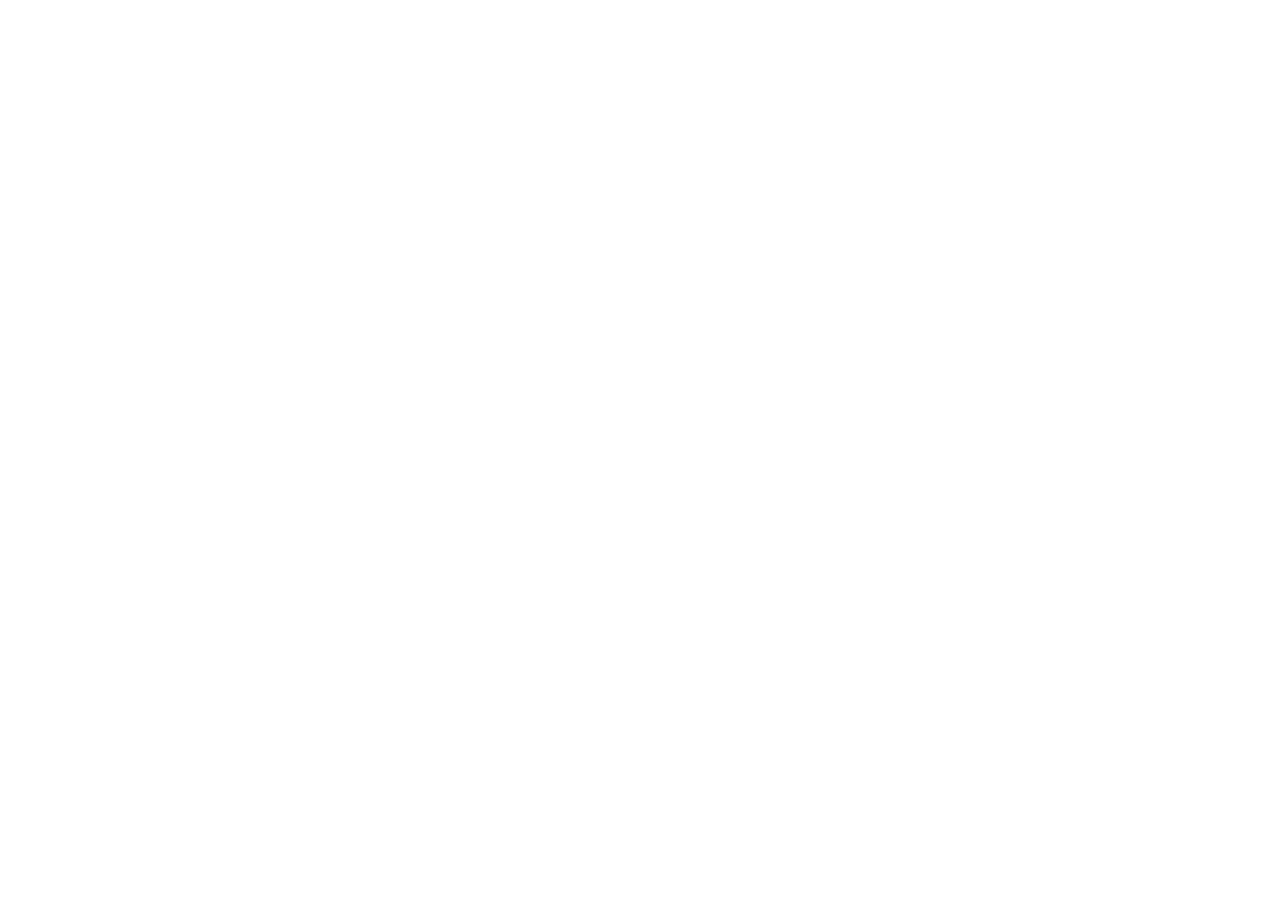
==== chart/index.html @ d76a4627 "deploy" ====
<!DOCTYPE html><html lang=""><head><meta charset="utf-8"><meta http-equiv="X-UA-Compatible" content="IE=edge"><meta name="viewport" content="width=device-width,initial-scale=1"><title>Chart | Ave.ai</title><meta name="title" content="Ave.ai"><meta name="description" content="Ave.ai is the most comprehensive on-chain crypto trading platform, integrating 130+ blockchains and 300+ DEXs for secure, professional, and fast trading. It empowers 7M+ users with advanced token analysis and seamless execution across its App, PC platform, and trading bots."><meta property="og:type" content="website"><meta property="og:url" content="https://ave.ai"><meta property="og:title" content="Ave.ai - The Ultimate Web3 Trading Platform"><meta property="og:description" content="Real-Time Blockchain Data, Price Alerts, Smart Money, KOL, Sniping, Copy-Trading and more."><meta property="og:image" content="https://ave.s3.ap-east-1.amazonaws.com/logo/tg-share.png"><meta property="og:image:width" content="1200"><meta property="og:image:height" content="600"><meta property="twitter:card" content="summary_large_image"><meta property="twitter:url" content="https://ave.ai"><meta property="twitter:title" content="Ave.ai - The Ultimate Web3 Trading Platform"><meta property="twitter:description" content="Real-Time Blockchain Data, Price Alerts, Smart Money, KOL, Sniping, Copy-Trading and more."><meta property="twitter:image" content="https://ave.s3.ap-east-1.amazonaws.com/logo/tg-share.png"><meta property="fb:app_id" content="1024585522541030"><!--[if IE]><link rel="icon" href="/favicon.ico" /><![endif]--><link rel="shortcut icon" href="/favicon.ico"><script async src="https://www.googletagmanager.com/gtag/js?id=G-LFKW8KRD0V"></script><script src="/vemachine.js"></script><script>// let supportsDomain = ['ave-m-test-5.github.io']
      // console.log('----top-------',window.top)
      // console.log('----self------',window.self)
      // if (self === top ) {
      //   var antiClickjack = document.getElementById('antiClickjack')
      //   antiClickjack.parentNode.removeChild(antiClickjack)
      // } else {
      //   top.location = self.location
      // }
      function redirect() {
        // let domains = ['avedex.cc', 'ave.ai', 'opencw.online', 'opencc.club']
        // let isDomain = domains.some(i => location.hostname.includes(i))
        let isMobile = /mobile|phone|pad|pod|iPhone|iPod|ios|iPad|Android|Mobile|BlackBerry|IEMobile|MQQBrowser|JUC|Fennec|wOSBrowser|BrowserNG|WebOS|Symbian|Windows Phone/i.test(navigator.userAgent)
        let isUnRedirectDomains = /(opencc\.club)|(aveaidata\.com)/i.test(location.hostname)
        if (isMobile && location.protocol.includes('http') && !location.host.includes('test') && !isUnRedirectDomains) {
            if(location.pathname == '/rank'){
              location.replace('https://airdrop.ave.ai')
            } else if(location.pathname == '/meme'){
              location.replace('https://meme_team.ave.ai')
            } else {
              location.replace(location.protocol + '//m.' + location.host + location.pathname + location.search)
            }
        }
      }
      redirect()
      function addScriptJs() {
        let d = (JSON.parse(localStorage.ave_globalConfig || '{}').token_logo_url || 'https://www.iconaves.com/')
        let script = document.createElement('script')
        script.type = 'text/javascript'
        script.src = d + `charting_library/charting_library.standalone.js`
        document.getElementsByTagName('head')[0].appendChild(script)
      }
      addScriptJs()</script><link href="/static/css/Balance-31ecd969.39213530.css" rel="prefetch"><link href="/static/css/Chart-31ecd969.9b517720.css" rel="prefetch"><link href="/static/css/Check-31ecd969.ca6d38ed.css" rel="prefetch"><link href="/static/css/Download-31ecd969.a2533a6f.css" rel="prefetch"><link href="/static/css/Fav-31ecd969.25d7e4cc.css" rel="prefetch"><link href="/static/css/Index-f71cff67.5e127a92.css" rel="prefetch"><link href="/static/css/Kline-31ecd969.3279a325.css" rel="prefetch"><link href="/static/css/MEME-f71cff67.f97c075b.css" rel="prefetch"><link href="/static/css/OfficialVerification-f71cff67.b5f4f597.css" rel="prefetch"><link href="/static/css/Pump-f71cff67.46e94648.css" rel="prefetch"><link href="/static/css/Rank-f71cff67.91a87c1b.css" rel="prefetch"><link href="/static/css/Referral-f71cff67.62ad5eef.css" rel="prefetch"><link href="/static/css/Smart-f71cff67.c14edac2.css" rel="prefetch"><link href="/static/css/Token-253ae210.98a811a6.css" rel="prefetch"><link href="/static/css/Token-6a2c624d.4c48699c.css" rel="prefetch"><link href="/static/css/Token-f71cff67.8eb64e45.css" rel="prefetch"><link href="/static/css/default-Chart-Kline-Token-d8bff259.59e1fb63.css" rel="prefetch"><link href="/static/css/default-Index-Pump-Smart-Token-1f80e606.f6d1f37b.css" rel="prefetch"><link href="/static/js/Balance-31ecd969.576187b9.js" rel="prefetch"><link href="/static/js/Chart-31ecd969.bbf83fac.js" rel="prefetch"><link href="/static/js/Check-31ecd969.4be31569.js" rel="prefetch"><link href="/static/js/Download-31ecd969.a0baee4b.js" rel="prefetch"><link href="/static/js/Fav-31ecd969.1e342ffd.js" rel="prefetch"><link href="/static/js/Index-f71cff67.a5463d5e.js" rel="prefetch"><link href="/static/js/Kline-31ecd969.832db334.js" rel="prefetch"><link href="/static/js/Lost-2a317ca3.69f3889f.js" rel="prefetch"><link href="/static/js/MEME-f71cff67.a4fc1a71.js" rel="prefetch"><link href="/static/js/OfficialVerification-f71cff67.6f8d6972.js" rel="prefetch"><link href="/static/js/Pump-f71cff67.a24596fc.js" rel="prefetch"><link href="/static/js/Rank-f71cff67.c5c5590a.js" rel="prefetch"><link href="/static/js/Referral-f71cff67.3da30dfe.js" rel="prefetch"><link href="/static/js/Smart-f71cff67.f543a703.js" rel="prefetch"><link href="/static/js/Token-253ae210.d7efd913.js" rel="prefetch"><link href="/static/js/Token-6a2c624d.cb91a3e8.js" rel="prefetch"><link href="/static/js/Token-f71cff67.cb3afcb8.js" rel="prefetch"><link href="/static/js/chunk-2d0cc9a7.949a5fbf.js" rel="prefetch"><link href="/static/js/chunk-589e1976.202cc28c.js" rel="prefetch"><link href="/static/js/chunk-6cbceefd.65727936.js" rel="prefetch"><link href="/static/js/chunk-95565b38.27c27ac6.js" rel="prefetch"><link href="/static/js/chunk-9b2b69e2.70046dc5.js" rel="prefetch"><link href="/static/js/default-Chart-Index-b811f808.6b7d3717.js" rel="prefetch"><link href="/static/js/default-Chart-Kline-Token-d8bff259.32aaf855.js" rel="prefetch"><link href="/static/js/default-Fav-Index-Smart-6bdcf28a.7ed54947.js" rel="prefetch"><link href="/static/js/default-Fav-MEME-Smart-31ecd969.a742fa9d.js" rel="prefetch"><link href="/static/js/default-Fav-Smart-1dd7a80e.29032318.js" rel="prefetch"><link href="/static/js/default-Index-Pump-Smart-Token-1f80e606.959eea22.js" rel="prefetch"><link href="/static/js/vendors-Index-Pump-Smart-Token-25cb2edc.77751373.js" rel="prefetch"><link href="/static/css/app-06837ae4.e94baab8.css" rel="preload" as="style"><link href="/static/css/app-c714bc7b.ed9ceb69.css" rel="preload" as="style"><link href="/static/css/app-cfbf0a2e.84827f6a.css" rel="preload" as="style"><link href="/static/css/app-ec8c427e.143b692c.css" rel="preload" as="style"><link href="/static/js/app-06837ae4.a5a4e697.js" rel="preload" as="script"><link href="/static/js/app-0b7a60cc.da3e16f2.js" rel="preload" as="script"><link href="/static/js/app-167fad9f.628d6f87.js" rel="preload" as="script"><link href="/static/js/app-16d3814e.7bfaf046.js" rel="preload" as="script"><link href="/static/js/app-1f20a385.4f5a989f.js" rel="preload" as="script"><link href="/static/js/app-203e0718.1358008a.js" rel="preload" as="script"><link href="/static/js/app-2a42e354.d42511d9.js" rel="preload" as="script"><link href="/static/js/app-33e35537.cd9831ae.js" rel="preload" as="script"><link href="/static/js/app-4939e289.91777275.js" rel="preload" as="script"><link href="/static/js/app-5866a18b.d1f83a16.js" rel="preload" as="script"><link href="/static/js/app-6484b8ce.4f20cd66.js" rel="preload" as="script"><link href="/static/js/app-6f84c08c.ae22e701.js" rel="preload" as="script"><link href="/static/js/app-72f93981.fbfb8a3f.js" rel="preload" as="script"><link href="/static/js/app-748942c6.e9c7b429.js" rel="preload" as="script"><link href="/static/js/app-84f69768.01eb369a.js" rel="preload" as="script"><link href="/static/js/app-9187ef67.4600008b.js" rel="preload" as="script"><link href="/static/js/app-94629317.dde0e21c.js" rel="preload" as="script"><link href="/static/js/app-968c033f.8b3df958.js" rel="preload" as="script"><link href="/static/js/app-9af05477.8c2b6226.js" rel="preload" as="script"><link href="/static/js/app-a97bfcba.6c98248f.js" rel="preload" as="script"><link href="/static/js/app-aeb57120.64a61ef7.js" rel="preload" as="script"><link href="/static/js/app-b5906859.9b5611a9.js" rel="preload" as="script"><link href="/static/js/app-c714bc7b.3c82d19e.js" rel="preload" as="script"><link href="/static/js/app-cfbf0a2e.60cadeb3.js" rel="preload" as="script"><link href="/static/js/app-db300d2f.5b8722ba.js" rel="preload" as="script"><link href="/static/js/app-ec8c427e.5500a7df.js" rel="preload" as="script"><link href="/static/js/app-f9ca8911.f5e76651.js" rel="preload" as="script"><link href="/static/js/runtime.5bcd2dfa.js" rel="preload" as="script"><link href="/static/css/app-ec8c427e.143b692c.css" rel="stylesheet"><link href="/static/css/app-cfbf0a2e.84827f6a.css" rel="stylesheet"><link href="/static/css/app-06837ae4.e94baab8.css" rel="stylesheet"><link href="/static/css/app-c714bc7b.ed9ceb69.css" rel="stylesheet"><link rel="icon" type="image/png" sizes="32x32" href="/img/icons/favicon-32x32.png"><link rel="icon" type="image/png" sizes="16x16" href="/img/icons/favicon-16x16.png"><link rel="manifest" href="/manifest.json"><meta name="theme-color" content="#131722"><meta name="apple-mobile-web-app-capable" content="yes"><meta name="apple-mobile-web-app-status-bar-style" content="default"><meta name="apple-mobile-web-app-title" content="Ave"><link rel="apple-touch-icon" href="/img/icons/apple-touch-icon-152x152.png"><link rel="mask-icon" href="/img/icons/safari-pinned-tab.svg" color="#131722"><meta name="msapplication-TileImage" content="/img/icons/msapplication-icon-144x144.png"><meta name="msapplication-TileColor" content="#000000"></head><body><noscript><strong>We're sorry but avedex doesn't work properly without JavaScript enabled. Please enable it to continue.</strong></noscript><div id="app"></div><script>window.dataLayer = window.dataLayer || [];
      function gtag(){dataLayer.push(arguments);}
      gtag('js', new Date());

      gtag('config', 'G-LFKW8KRD0V');
      // //添加红包雨
      // ;(function () {
      //   var script = document.createElement('script')
      //   script.onload = function () {
      //     MapleRedPacketSDK.initMapleRedPacket({
      //       platform: "ave"
      //     }).renderToBody()
      //   }
      //   script.defer = true
      //   script.src = 'https://unpkg.com/@maple-tech/red-packet-sdk/dist/index.iife.js'
      //   document.body.appendChild(script)
      // })()</script><script src="/static/js/runtime.5bcd2dfa.js"></script><script src="/static/js/app-748942c6.e9c7b429.js"></script><script src="/static/js/app-6f84c08c.ae22e701.js"></script><script src="/static/js/app-9af05477.8c2b6226.js"></script><script src="/static/js/app-84f69768.01eb369a.js"></script><script src="/static/js/app-94629317.dde0e21c.js"></script><script src="/static/js/app-968c033f.8b3df958.js"></script><script src="/static/js/app-167fad9f.628d6f87.js"></script><script src="/static/js/app-2a42e354.d42511d9.js"></script><script src="/static/js/app-b5906859.9b5611a9.js"></script><script src="/static/js/app-72f93981.fbfb8a3f.js"></script><script src="/static/js/app-db300d2f.5b8722ba.js"></script><script src="/static/js/app-9187ef67.4600008b.js"></script><script src="/static/js/app-4939e289.91777275.js"></script><script src="/static/js/app-16d3814e.7bfaf046.js"></script><script src="/static/js/app-aeb57120.64a61ef7.js"></script><script src="/static/js/app-6484b8ce.4f20cd66.js"></script><script src="/static/js/app-0b7a60cc.da3e16f2.js"></script><script src="/static/js/app-203e0718.1358008a.js"></script><script src="/static/js/app-1f20a385.4f5a989f.js"></script><script src="/static/js/app-5866a18b.d1f83a16.js"></script><script src="/static/js/app-f9ca8911.f5e76651.js"></script><script src="/static/js/app-ec8c427e.5500a7df.js"></script><script src="/static/js/app-cfbf0a2e.60cadeb3.js"></script><script src="/static/js/app-33e35537.cd9831ae.js"></script><script src="/static/js/app-06837ae4.a5a4e697.js"></script><script src="/static/js/app-a97bfcba.6c98248f.js"></script><script src="/static/js/app-c714bc7b.3c82d19e.js"></script></body></html>
---- static/css/Balance-31ecd969.39213530.css ----
.summary[data-v-b2960fe6] .el-card{border:0 none;background-color:var(--custom-bg-10-color);border-radius:12px}.summary[data-v-b2960fe6] .el-card__header{display:flex;justify-content:space-between;align-items:center}.summary .summary-title[data-v-b2960fe6]{font-size:20px;line-height:20px;font-weight:500}.summary .summary-tips[data-v-b2960fe6]{font-size:12px}.empty[data-v-656cfbe1]{text-align:center}.empty>div[data-v-656cfbe1]{color:var(--d-fff-l-333)}.button-group[data-v-4de79ba1]{display:flex;align-items:center;justify-content:space-between;background:var(--a-btn-bg-1-color);padding:1px;border-radius:4px;font-size:12px;height:28px}.button-group button[data-v-4de79ba1]{border:none;color:var(--a-text-2-color);letter-spacing:0;font-weight:400;cursor:pointer;border-radius:4px;background:transparent;min-width:36px;padding:5px 10px;text-align:center}.button-group button.active[data-v-4de79ba1]{color:var(--a-text-1-color);background:var(--a-bg-2-color)}.token-address[data-v-406356b4]{gap:4px;font-size:12px;color:var(--d-666-l-959a9f)}.token-address .iconfont[data-v-406356b4]{font-size:10px}.token-info[data-v-406356b4]{display:flex;align-items:center}.token-info .icon-symbol[data-v-406356b4]{top:auto;left:auto;right:0;bottom:0}.token-info .token-symbol[data-v-406356b4]{font-size:14px;margin-right:3px}.token-info .token-icon[data-v-406356b4]{border-radius:50%;width:32px;height:32px}.token-info .icon-danger[data-v-406356b4]{color:red}.header[data-v-24d779c2]{padding:18px 20px}.pnl-title[data-v-24d779c2]{color:var(--d-fff-l-333)}.pnl-row[data-v-24d779c2]{padding:0 20px;font-size:14px;line-height:20px;margin-bottom:12px}.pnl-row-name[data-v-24d779c2]{color:#959a9f}.pnl-row-value[data-v-24d779c2]{color:var(--d-fff-l-333)}.pnl-logos[data-v-24d779c2]{margin-bottom:30px;margin-top:13px;display:flex;align-items:center;flex-wrap:wrap;gap:10px}.pnl-logos>img[data-v-24d779c2]{flex-shrink:0;width:32px;height:32px;border-radius:50%}[data-v-24d779c2] .cell{font-weight:400;padding:0 5px}.token-address[data-v-24d779c2]{gap:4px;font-size:10px;color:var(--d-666-l-959a9f)}.token-address .iconfont[data-v-24d779c2]{font-size:10px}.token-info[data-v-24d779c2]{display:flex;align-items:center}.token-info .token-symbol[data-v-24d779c2]{font-size:14px;margin-right:3px}.token-info .token-icon[data-v-24d779c2]{border-radius:50%;width:32px;height:32px}.summary-title[data-v-268dc734]{font-size:20px;line-height:20px;font-weight:500;color:var(--d-fff-l-333)}.activity[data-v-268dc734]{position:relative;padding:20px;height:220px;background-color:var(--custom-bg-10-color)}.activity .fixed-tooltip[data-v-268dc734]{display:none;position:absolute;top:-30px;border-radius:4px;color:#666;font:14px/21px sans-serif;padding:8px;background-color:rgba(0,0,0,.8)}.activity[data-v-268dc734] .el-card{border:0 none;background-color:var(--custom-bg-10-color);border-radius:12px}.activity[data-v-268dc734] .el-card__header{display:flex;justify-content:space-between;align-items:center}.activity[data-v-268dc734] .el-card__body{padding-top:0}.activity[data-v-268dc734] .tooltip{pointer-events:auto!important}.trade[data-v-126ec9ae]{display:flex;width:40vw;border-radius:8px;background-color:var(--custom-bg-10-color)}.trade-pnl[data-v-126ec9ae]{flex:1;padding:20px}.trade-pnl-title[data-v-126ec9ae]{margin-top:0;color:var(--d-666-l-959A9F);font-size:14px;line-height:17px;text-align:center}.trade-pnl-title2[data-v-126ec9ae]{line-height:28px;text-align:left}.trade-pnl-sum[data-v-126ec9ae]{margin:16px 0 8px;color:var(--d-fff-l-333);font-size:24px;line-height:30px;text-align:center}.trade-pnl-profit[data-v-126ec9ae]{margin-top:4px;margin-bottom:16px;font-weight:500;font-size:16px;line-height:20px;text-align:center;color:var(--color-teal-300)}.trade-pnl-profit-negative[data-v-126ec9ae]{color:var(--color-red-500)}.trade-pnl-percent[data-v-126ec9ae]{font-weight:700;font-size:12px;color:var(--color-teal-300)}.trade-pnl-progress[data-v-126ec9ae]{margin-bottom:16px;text-align:center;--el-fill-color-light:rgba(18,184,134,0.1)}.trade-pnl-stage[data-v-126ec9ae]{margin-bottom:10px;display:flex;flex-direction:column;gap:10px}.trade-pnl-stage-item[data-v-126ec9ae]{display:flex;align-items:center}.trade-pnl-stage-item[data-v-126ec9ae]:before{margin-right:2px;content:"";width:12px;height:12px;border-radius:50%;background-color:var(--color-teal-300)}.trade-pnl-stage-item>span[data-v-126ec9ae]{flex-shrink:0;font-weight:500;font-size:12px;color:var(--d-fff-l-333)}.trade-pnl-stage-item .color-green[data-v-126ec9ae]{color:var(--color-teal-300)}.trade-pnl-stage-item .color-red[data-v-126ec9ae]{color:var(--color-red-500)}.trade-pnl-stage-item[data-v-126ec9ae]:nth-child(2):before{opacity:.6}.trade-pnl-stage-item[data-v-126ec9ae]:nth-child(3):before{opacity:.3}.trade-pnl-stage-item[data-v-126ec9ae]:nth-child(4):before{opacity:.6;background-color:var(--color-red-500)}.trade-pnl-stage-item[data-v-126ec9ae]:nth-child(5):before{background-color:var(--color-red-500)}.trade-rate[data-v-126ec9ae]{flex:1;padding:20px}.token-icon[data-v-14124799]{display:flex;align-items:center;border-radius:50%;overflow:hidden}span[data-v-67bc9d64]{color:var(--d-666-l-959A9F)}span.positive[data-v-67bc9d64]{color:var(--color-teal-300)}span.negative[data-v-67bc9d64]{color:var(--color-red-500)}.statistic[data-v-5cfce089]{display:flex;justify-content:space-between;margin-right:20px;flex:1;border-radius:8px;background-color:var(--custom-bg-10-color)}.statistic .statistic-avatar[data-v-5cfce089]{margin-bottom:20px;display:flex;gap:24px}.statistic .statistic-avatar .avatar-img[data-v-5cfce089]{width:60px;height:60px;border-radius:50%}.statistic .statistic-avatar .statistic-name[data-v-5cfce089]{gap:6px;font-size:24px;line-height:30px;color:var(--a-text-5-color)}.statistic .statistic-edit[data-v-5cfce089]{margin-bottom:6px;width:-moz-fit-content;width:fit-content}.statistic .statistic-edit button[data-v-5cfce089]{position:absolute;right:5px;top:5px;font-size:12px;padding:2px 5px}.statistic .statistic-edit[data-v-5cfce089] .el-input__wrapper{background:var(--a-bg-7-color);box-shadow:none}.statistic .statistic-edit[data-v-5cfce089] .el-input__wrapper.height_36{padding:3px 11px}.statistic .statistic-edit[data-v-5cfce089] .el-input__wrapper .el-input__inner{color:var(--a-text-1-color)}.statistic .statistic-media[data-v-5cfce089]{display:flex;align-items:center;gap:8px}.statistic .statistic-media .statistic-media-left[data-v-5cfce089]{padding:0 8px;display:flex;align-items:center;gap:4px;height:24px;border-radius:4px;font-size:12px;color:var(--d-666-l-959A9F);background-color:var(--custom-bg-media-color)}.statistic .statistic-media .statistic-media-left .iconfont[data-v-5cfce089]{font-size:12px}.statistic .statistic-media-right[data-v-5cfce089]{margin-left:24px;gap:4px;padding:4px 8px;height:24px;border-radius:4px;font-size:12px;cursor:pointer;color:var(--d-fff-l-18181B);background:linear-gradient(90.25deg,rgba(18,184,134,.1) .27%,rgba(139,79,221,.1) 89.4%)}.statistic .statistic-media-right>a[data-v-5cfce089]:hover{color:inherit}.statistic .statistic-address[data-v-5cfce089]{display:flex;gap:10px;cursor:pointer}.statistic .statistic-address .statistic-address-copy[data-v-5cfce089]{padding:7px 8px;height:24px;border-radius:4px;gap:4px;font-size:12px;color:var(--d-999-l-18181B);background-color:var(--custom-bg-media-color)}.statistic .statistic-address .statistic-address-copy>i[data-v-5cfce089]{font-size:10px;color:var(--d-999-l-333)}.statistic .statistic-address .statistic-tag[data-v-5cfce089]{width:30px;height:30px;border-radius:50%;background-color:var(--d-222-l-F4F4F5)}.statistic .statistic-money[data-v-5cfce089]{margin-bottom:20px;display:flex;gap:8px;align-items:center;font-size:24px;line-height:30px;font-weight:700}.statistic .statistic-money .statistic-money-sum[data-v-5cfce089]{font-size:24px;line-height:30px;color:var(--d-fff-l-333)}.statistic .statistic-money .statistic-money-profit[data-v-5cfce089]{font-weight:500;font-size:16px;line-height:20px;color:var(--color-teal-300)}.statistic .statistic-money .statistic-money-profit-negative[data-v-5cfce089]{color:var(--color-red-500)}.statistic .statistic-money[data-v-5cfce089] .el-switch{--el-switch-off-color:var(--d-333333-l-F2F2F2);--el-switch-on-color:var(--d-666-l-D8D8D8)}.statistic .statistic-money .statistic-money-u[data-v-5cfce089]{display:flex;width:100%;height:100%;align-items:center;justify-content:center;font-size:10px;border-radius:50%;color:var(--d-fff-l-333);background-color:var(--d-666-l-fff)}.statistic .statistic-right[data-v-5cfce089]{display:flex;flex-direction:column;justify-content:space-between;flex-shrink:0}.statistic .statistic-right .statistic-operations[data-v-5cfce089]{margin-bottom:20px;display:flex;justify-content:flex-end;height:60px;align-items:center;gap:8px}.statistic .statistic-right .statistic-right-attention[data-v-5cfce089],.statistic .statistic-right .statistic-right-share[data-v-5cfce089],.statistic .statistic-right .statistic-right-trade[data-v-5cfce089]{display:flex;align-items:center;justify-content:center;gap:4px;padding:11px 18px;background:var(--d-222-l-fff);color:var(--d-fff-l-333);font-size:12px;line-height:16px;cursor:pointer;border-radius:4px}.statistic .statistic-right .statistic-right-attention[data-v-5cfce089]:before,.statistic .statistic-right .statistic-right-share[data-v-5cfce089]:before,.statistic .statistic-right .statistic-right-trade[data-v-5cfce089]:before{font-size:16px}.statistic .statistic-right .statistic-right-attention[data-v-5cfce089]{width:100px;padding-left:0;padding-right:0;border:1px solid transparent;box-sizing:border-box}.statistic .statistic-right .statistic-right-attention-followed[data-v-5cfce089]{color:var(--d-666-l-999);background:var(--d-0A0B0C-l-E5E5E5)}.statistic .statistic-right .statistic-right-attention-followed .statistic-right-attention-cancel[data-v-5cfce089]{display:none}.statistic .statistic-right .statistic-right-attention-followed[data-v-5cfce089]:hover{opacity:1;border-color:#f6465d;background-color:rgba(246,70,93,.1)}.statistic .statistic-right .statistic-right-attention-followed:hover .statistic-right-attention-text[data-v-5cfce089],.statistic .statistic-right .statistic-right-attention-followed:hover>i[data-v-5cfce089]{display:none}.statistic .statistic-right .statistic-right-attention-followed:hover .statistic-right-attention-cancel[data-v-5cfce089]{color:#f6465d;display:inline}.statistic .statistic-right .statistic-right-trade[data-v-5cfce089]{color:var(--d-333-l-fff);background:var(--d-fff-l-3F80F7)}.statistic .statistic-right .statistic-pnl[data-v-5cfce089]{margin-bottom:20px;font-size:16px;line-height:32px;text-align:right}.statistic .statistic-right .statistic-pnl>span[data-v-5cfce089]{color:var(--d-999-l-959A9F)}.statistic .statistic-right .statistic-profit[data-v-5cfce089]{font-size:12px;line-height:15px}.statistic .total-profit[data-v-5cfce089]{margin:0 0 8px;line-height:20px;font-size:14px;color:var(--d-666-l-959A9F)}.statistic .total-profit>span[data-v-5cfce089]{margin-left:8px}.dialog-wallet.el-dialog .el-dialog__title[data-v-5cfce089]{color:#fff}.dialog-wallet.dialog-share .content .share-card[data-v-5cfce089]{width:558px}.avatar[data-v-5cfce089]{border-radius:100%}.icon-chain[data-v-5cfce089]{position:absolute;bottom:0;right:0;width:20px;height:20px;border-radius:50%}[data-v-2516de36] .el-table{overflow:initial}[data-v-2516de36] .el-table .el-table__header-wrapper{position:sticky;top:60px;z-index:3}[data-v-2516de36] .el-table .sort-caret.ascending{border-bottom-color:var(--a-text-2-color)}[data-v-2516de36] .el-table .sort-caret.descending{border-top-color:var(--a-text-2-color)}[data-v-2516de36] .el-table tr{cursor:pointer}[data-v-2516de36] .el-table .cell{line-height:15px;padding:0 3px}[data-v-2516de36] .el-table th,[data-v-2516de36] .el-table th.el-table__cell.is-leaf{border-bottom:none}[data-v-2516de36] .el-table th.el-table__cell.is-leaf.descending .cell{color:var(--custom-primary-color)}[data-v-2516de36] .el-table th.el-table__cell.is-leaf.descending .cell .sort-caret.descending{border-top-color:var(--custom-primary-color)}[data-v-2516de36] .el-table th.el-table__cell.is-leaf.ascending .cell{color:var(--custom-primary-color)}[data-v-2516de36] .el-table th.el-table__cell.is-leaf.ascending .cell .sort-caret.ascending{border-bottom-color:var(--custom-primary-color)}[data-v-2516de36] .el-table th .cell{font-weight:400;font-size:12px}[data-v-2516de36] .el-table td.el-table__cell{font-weight:400}[data-v-2516de36] .el-table td .cell{overflow:visible}.icon-token-container[data-v-2516de36]{margin-right:4px}.icon-token-container .icon-symbol[data-v-2516de36]{left:20px;top:20px}.plus[data-v-2516de36]{font-size:20px;line-height:20px;display:block;height:20px;margin-right:10px}.progress[data-v-2516de36]{margin-left:3px}.progress[data-v-2516de36] .el-progress__text{min-width:12px}.progress .icon-suo1[data-v-2516de36]{width:8px;height:8px}.icon-svg1[data-v-2516de36]{width:16px;height:16px;vertical-align:middle}.token-info[data-v-2516de36]{display:flex;align-items:center}.token-info .token-symbol[data-v-2516de36]{font-size:14px;margin-right:3px}.token-info .token-network[data-v-2516de36]{border:1px solid #878fbc;border-radius:10px;font-size:12px;color:#878fbc;padding:2px 5px;margin-left:9px}.token-info .token-icon[data-v-2516de36]{border-radius:50%;width:32px;height:32px}.table-empty[data-v-2516de36]{display:flex;flex-direction:column;justify-content:center;align-items:center;padding:80px 0;min-height:calc(100vh - 750px)}.icon-svg[data-v-2516de36]{font-size:20px;cursor:pointer;color:var(--custom-primary-color);border-radius:100%;width:20px;vertical-align:middle}.icon-svg.icon-huoyan[data-v-2516de36]{width:12px;font-size:12px}.icon-svg.icon-new[data-v-2516de36]{font-size:12px}.icon-svg.icon-xiala[data-v-2516de36]{width:8px;height:8px;margin-left:5px}.icon-shaixuan[data-v-2516de36]:hover{cursor:pointer;color:var(--custom-primary-color)}.filter-box[data-v-2516de36]{color:var(--custom-text-1-color)}.filter-box .filter-title[data-v-2516de36]{font-size:12px;color:var(--a-text-2-color)}.filter-box[data-v-2516de36] .el-slider__runway{--el-slider-button-size:14px}.filter-box[data-v-2516de36] .el-slider__runway .el-slider__marks .el-slider__marks-text:nth-child(2){transform:translateX(0)!important;right:-6px!important;left:auto!important}.filter-box .chain-icon-sort-container[data-v-2516de36]{display:flex;flex-direction:column;align-items:center;justify-content:center;margin-left:5px}.filter-box .chain-icon-sort-container .icon-svg[data-v-2516de36]{font-size:10px;padding:0;cursor:pointer;color:var(--a-text-2-color);width:12px;height:10px}.filter-box .chain-icon-sort-container .icon-svg+.icon-svg[data-v-2516de36]{margin-top:1px}.filter-box .chain-icon-sort-container .icon-svg.active[data-v-2516de36]{color:var(--custom-primary-color)}.filter-box .icon-filter-sort[data-v-2516de36]{font-size:12px;opacity:.3;cursor:pointer}.filter-box .icon-filter-sort.active[data-v-2516de36]{opacity:1}.filter-box .icon-filter-sort[data-v-2516de36]:hover:not(.active){opacity:.6}.red[data-v-2516de36]{color:var(--6aa2d915)}.green[data-v-2516de36]{color:var(--2045334e)}.popper-gold .title[data-v-2516de36]{color:var(--a-text-2-color)}.popper-gold ul li a[data-v-2516de36]{color:var(--custom-text-1-color);padding:6px 15px;display:flex}.popper-gold ul li a .icon-bianzu[data-v-2516de36],.popper-gold ul li a .icon-dexs1[data-v-2516de36]{color:var(--a-text-1-color)}.popper-gold ul li a.disabled[data-v-2516de36]{color:var(--a-text-2-color)}.popper-gold ul li a.disabled[data-v-2516de36]:hover{cursor:not-allowed}.popper-gold ul li a[data-v-2516de36]:hover{opacity:1;text-decoration:none;background:var(--custom-btn-2-color)}.popper-gold .footer[data-v-2516de36]{display:flex;align-items:center;justify-content:center;margin:15px 0}.popper-gold .tag-left[data-v-2516de36]{margin-left:3px;width:12px;height:12px}.popper-gold .tag-left2[data-v-2516de36]{margin-left:3px;width:19px;height:17px}.icon-danger[data-v-2516de36]{color:red}.color-gray[data-v-2516de36],.mini[data-v-2516de36]{color:#959a9f;font-size:12px}.mini[data-v-2516de36]{display:block}[data-v-acff613c] .el-table{overflow:initial;min-height:calc(100vh - 220px)}[data-v-acff613c] .el-table .el-table__header-wrapper{position:sticky;top:60px;z-index:3}[data-v-acff613c] .el-table .sort-caret.ascending{border-bottom-color:var(--a-text-2-color)}[data-v-acff613c] .el-table .sort-caret.descending{border-top-color:var(--a-text-2-color)}[data-v-acff613c] .el-table tr{cursor:pointer}[data-v-acff613c] .el-table .cell{line-height:15px;padding:0 3px}[data-v-acff613c] .el-table th,[data-v-acff613c] .el-table th.el-table__cell.is-leaf{border-bottom:none}[data-v-acff613c] .el-table th.el-table__cell.is-leaf.descending .cell{color:var(--custom-primary-color)}[data-v-acff613c] .el-table th.el-table__cell.is-leaf.descending .cell .sort-caret.descending{border-top-color:var(--custom-primary-color)}[data-v-acff613c] .el-table th.el-table__cell.is-leaf.ascending .cell{color:var(--custom-primary-color)}[data-v-acff613c] .el-table th.el-table__cell.is-leaf.ascending .cell .sort-caret.ascending{border-bottom-color:var(--custom-primary-color)}[data-v-acff613c] .el-table th .cell{font-weight:400;font-size:12px}[data-v-acff613c] .el-table td.el-table__cell{font-weight:400}[data-v-acff613c] .el-table td .cell{overflow:visible}.icon-token-container[data-v-acff613c]{margin-right:4px}.icon-token-container .icon-symbol[data-v-acff613c]{left:20px;top:20px}.plus[data-v-acff613c]{font-size:20px;line-height:20px;display:block;height:20px;margin-right:10px}.progress[data-v-acff613c]{margin-left:3px}.progress[data-v-acff613c] .el-progress__text{min-width:12px}.progress .icon-suo1[data-v-acff613c]{width:8px;height:8px}.icon-svg1[data-v-acff613c]{width:16px;height:16px;vertical-align:middle}.token-info[data-v-acff613c]{display:flex;align-items:center}.token-info .token-symbol[data-v-acff613c]{font-size:14px;margin-right:3px}.token-info .token-network[data-v-acff613c]{border:1px solid #878fbc;border-radius:10px;font-size:12px;color:#878fbc;padding:2px 5px;margin-left:9px}.token-info .token-icon[data-v-acff613c]{border-radius:50%;width:32px;height:32px}.table-empty[data-v-acff613c]{display:flex;flex-direction:column;justify-content:center;align-items:center;padding:80px 0;min-height:calc(100vh - 750px)}.icon-svg[data-v-acff613c]{font-size:20px;cursor:pointer;color:var(--custom-primary-color);border-radius:100%;width:20px;vertical-align:middle}.icon-svg.icon-huoyan[data-v-acff613c]{width:12px;font-size:12px}.icon-svg.icon-new[data-v-acff613c]{font-size:12px}.icon-svg.icon-xiala[data-v-acff613c]{width:8px;height:8px;margin-left:5px}.icon-shaixuan[data-v-acff613c]:hover{cursor:pointer;color:var(--custom-primary-color)}.filter-box[data-v-acff613c]{color:var(--custom-text-1-color)}.filter-box .filter-title[data-v-acff613c]{font-size:12px;color:var(--a-text-2-color)}.filter-box[data-v-acff613c] .el-slider__runway{--el-slider-button-size:14px}.filter-box[data-v-acff613c] .el-slider__runway .el-slider__marks .el-slider__marks-text:nth-child(2){transform:translateX(0)!important;right:-6px!important;left:auto!important}.filter-box .chain-icon-sort-container[data-v-acff613c]{display:flex;flex-direction:column;align-items:center;justify-content:center;margin-left:5px}.filter-box .chain-icon-sort-container .icon-svg[data-v-acff613c]{font-size:10px;padding:0;cursor:pointer;color:var(--a-text-2-color);width:12px;height:10px}.filter-box .chain-icon-sort-container .icon-svg+.icon-svg[data-v-acff613c]{margin-top:1px}.filter-box .chain-icon-sort-container .icon-svg.active[data-v-acff613c]{color:var(--custom-primary-color)}.filter-box .icon-filter-sort[data-v-acff613c]{font-size:12px;opacity:.3;cursor:pointer}.filter-box .icon-filter-sort.active[data-v-acff613c]{opacity:1}.filter-box .icon-filter-sort[data-v-acff613c]:hover:not(.active){opacity:.6}.red[data-v-acff613c]{color:var(--4eb0a4d4)}.green[data-v-acff613c]{color:var(--2480e2cd)}.popper-gold .title[data-v-acff613c]{color:var(--a-text-2-color)}.popper-gold ul li a[data-v-acff613c]{color:var(--custom-text-1-color);padding:6px 15px;display:flex}.popper-gold ul li a .icon-bianzu[data-v-acff613c],.popper-gold ul li a .icon-dexs1[data-v-acff613c]{color:var(--a-text-1-color)}.popper-gold ul li a.disabled[data-v-acff613c]{color:var(--a-text-2-color)}.popper-gold ul li a.disabled[data-v-acff613c]:hover{cursor:not-allowed}.popper-gold ul li a[data-v-acff613c]:hover{opacity:1;text-decoration:none;background:var(--custom-btn-2-color)}.popper-gold .footer[data-v-acff613c]{display:flex;align-items:center;justify-content:center;margin:15px 0}.popper-gold .tag-left[data-v-acff613c]{margin-left:3px;width:12px;height:12px}.popper-gold .tag-left2[data-v-acff613c]{margin-left:3px;width:19px;height:17px}.icon-danger[data-v-acff613c]{color:red}.color-gray[data-v-acff613c],.mini[data-v-acff613c]{color:#959a9f;font-size:12px}.mini[data-v-acff613c]{display:block}.token-address[data-v-acff613c]{gap:4px;font-size:10px;color:var(--d-666-l-959a9f)}.token-address .iconfont[data-v-acff613c]{font-size:10px}.checkbox-container>a[data-v-acff613c]{cursor:pointer}.checkbox-container>a[data-v-acff613c]:hover{color:#999}.checkbox-vertical[data-v-acff613c]{display:flex;flex-direction:column}.grey[data-v-acff613c]{color:var(--d-666-l-959a9f)}.mini[data-v-2a26fbf6]{display:block}.color-gray[data-v-2a26fbf6],.mini[data-v-2a26fbf6]{font-size:12px;color:#959a9f}[data-v-2a435734] .el-progress-bar__outer{background-color:var(--el-border-color-lighter)}.table-empty[data-v-2a435734]{display:flex;flex-direction:column;justify-content:center;align-items:center;padding:80px 0;min-height:calc(100vh - 750px)}.border-bottom[data-v-73b36b85]{border-bottom:1px solid var(--custom-primary-lighter-14-color)}.checkbox-container>a[data-v-73b36b85]{cursor:pointer}.checkbox-container>a[data-v-73b36b85]:hover{color:#999}.tabs[data-v-73b36b85]{padding:10px 5px;font-size:16px}.tabs>a[data-v-73b36b85]{font-size:14px;color:#999;text-align:center;font-weight:500;line-height:16px;text-decoration:none;border-bottom:3px solid transparent;padding-bottom:10px;margin-right:30px;cursor:pointer}.tabs>a[data-v-73b36b85]:hover{opacity:1}.tabs>a.active[data-v-73b36b85]{color:var(--a-text-1-color);border-bottom:3px solid var(--a-text-1-color)}.statistics-table[data-v-73b36b85] .el-table{--el-table-tr-bg-color:var(--custom-bg-1-color);--el-table-bg-color:var(--custom-bg-1-color);--el-table-text-color:var(--a-text-1-color);--el-table-header-bg-color:var(--a-btn-bg-1-color);--el-fill-color-lighter:var(--custom-bg-1-color);--el-table-header-text-color:var(--a-text-2-color);--el-table-border-color:var(--a-br-1-color);--el-table-row-hover-bg-color:var(--a-table-hover-bg-color);background:var(--custom-bg-1-color);--el-bg-color:var(--custom-bg-1-color);overflow:initial;min-height:calc(100vh - 600px);font-size:14px}.statistics-table[data-v-73b36b85] .el-table .el-scrollbar__wrap{overflow-y:hidden}.statistics-table[data-v-73b36b85] .el-table .el-table__header-wrapper{position:sticky;top:47px;z-index:3}.statistics-table[data-v-73b36b85] .el-table .sort-caret.ascending{border-bottom-color:var(--custom-font-8-color)}.statistics-table[data-v-73b36b85] .el-table .sort-caret.descending{border-top-color:var(--custom-font-8-color)}.statistics-table[data-v-73b36b85] .el-table a{color:currentColor;display:inline-block;vertical-align:middle;line-height:1}.statistics-table[data-v-73b36b85] .el-table tr{cursor:pointer}.statistics-table[data-v-73b36b85] .el-table .cell{line-height:17px;padding:0 1px}.statistics-table[data-v-73b36b85] .el-table th{padding:6px 5px 6px 5px;border-bottom:none!important;height:40px}.statistics-table[data-v-73b36b85] .el-table th.el-table__cell.is-leaf{border-bottom:none}.statistics-table[data-v-73b36b85] .el-table th.el-table__cell.is-leaf.descending .cell{color:var(--el-table-header-text-color)}.statistics-table[data-v-73b36b85] .el-table th.el-table__cell.is-leaf.descending .cell .sort-caret.descending{border-top-color:var(--a-btn-bg-2-color)}.statistics-table[data-v-73b36b85] .el-table th.el-table__cell.is-leaf.ascending .cell{color:var(--el-table-header-text-color)}.statistics-table[data-v-73b36b85] .el-table th.el-table__cell.is-leaf.ascending .cell .sort-caret.ascending{border-bottom-color:var(--a-btn-bg-2-color)}.statistics-table[data-v-73b36b85] .el-table th .cell{font-weight:400;font-size:12px}.statistics-table[data-v-73b36b85] .el-table td{height:60px}.statistics-table[data-v-73b36b85] .el-table td.el-table__cell{z-index:0;padding:6px 5px 6px 5px;border-bottom:.5px solid var(--custom-br-1-color);font-weight:400}.statistics-table[data-v-73b36b85] .el-table td:first-child,.statistics-table[data-v-73b36b85] .el-table th:first-child{padding-left:20px}.statistics-table[data-v-73b36b85] .el-table td:last-child,.statistics-table[data-v-73b36b85] .el-table th:last-child{padding-right:20px}.statistics-table[data-v-73b36b85] .el-table .token-symbol{color:var(--a-text-1-color)}.statistics-table[data-v-73b36b85] .el-table .trade{display:flex;align-items:center;justify-content:flex-end}.statistics-table[data-v-73b36b85] .el-table .trade a{background:var(--a-bg-4-color);padding:5px 7px;border-radius:6px;display:flex;align-items:center;font-size:14px;color:var(--a-text-1-color)}.statistics-table[data-v-73b36b85] .el-table .trade a .icon-svg{margin-right:3px}.statistics-table[data-v-73b36b85] .el-table .trade a:hover{opacity:.5}.ave-select[data-v-434daa3d]{--el-border-color:transparent;--el-fill-color-blank:var(--d-333-l-dfdfe2);--el-select-border-color-hover:transparent!important;--el-border-color-hover:transparent!important;--el-select-disabled-border:transparent;--el-color-primary:transparent;--el-text-color-regular:var(--a-text-1-color)}.wallet-detail[data-v-6fa44760]{display:flex;flex-direction:column;gap:20px;padding:20px 20px 0}.table[data-v-5620782a]{font-size:14px;color:#878fbc;letter-spacing:.29px;position:relative}.table .empty[data-v-5620782a]{height:500px;display:flex;align-items:center;justify-content:center}.table .empty>div[data-v-5620782a]{text-align:center}.table .empty img[data-v-5620782a]{width:50px}.table .empty span[data-v-5620782a]{display:block;line-height:1}.table .red[data-v-5620782a]{color:#ff646d}.table .green[data-v-5620782a]{color:#46d7ab}.table-empty[data-v-5620782a]{display:flex;flex-direction:column;justify-content:center;align-items:center;padding:80px 0;min-height:calc(100vh - 230px)}[data-v-5620782a] .el-table{font-size:14px;background:var(--custom-primary-lighter-0-color);min-height:calc(100vh - 200px)}[data-v-5620782a] .el-table tr{background:var(--custom-primary-lighter-0-color);cursor:pointer;height:50px}[data-v-5620782a] .el-table tr:hover td.el-table__cell{background-color:var(--custom-primary-lighter-2-color)}[data-v-5620782a] .el-table .cell{line-height:15px}[data-v-5620782a] .el-table th{background:var(--custom-primary-lighter-0-color);border-bottom:none}[data-v-5620782a] .el-table th.el-table__cell.is-leaf{border-bottom:none}[data-v-5620782a] .el-table th .cell{color:#848e9c;font-weight:400}[data-v-5620782a] .el-table td.el-table__cell{padding:8px 0;border-bottom:1px solid var(--custom-td-border-1-color);font-weight:500}[data-v-5620782a] .el-table td .cell{color:var(--custom-font-1-color)}[data-v-5620782a] .el-table td:nth-child(2),[data-v-5620782a] .el-table td:nth-child(3),[data-v-5620782a] .el-table td:nth-child(4),[data-v-5620782a] .el-table th:nth-child(2),[data-v-5620782a] .el-table th:nth-child(3),[data-v-5620782a] .el-table th:nth-child(4){text-align:right}a[data-v-5620782a]{color:#3f80f7}.token-icon[data-v-5620782a]{margin-right:3px}.token-symbol[data-v-5620782a]{white-space:nowrap;overflow:hidden;text-overflow:ellipsis}.risk-status[data-v-5620782a]{display:inline-block;font-size:10px;border:1px solid;border-radius:20px;padding:2px 5px;color:#f72121;font-size:12px}.table[data-v-007e1717]{font-size:14px;color:#878fbc;letter-spacing:.29px;position:relative}.table .empty[data-v-007e1717]{height:500px;display:flex;align-items:center;justify-content:center}.table .empty>div[data-v-007e1717]{text-align:center}.table .empty img[data-v-007e1717]{width:50px}.table .empty span[data-v-007e1717]{display:block;line-height:1}.table .red[data-v-007e1717]{color:#ff646d}.table .green[data-v-007e1717]{color:#46d7ab}.table-empty[data-v-007e1717]{display:flex;flex-direction:column;justify-content:center;align-items:center;padding:80px 0;min-height:calc(100vh - 230px)}[data-v-007e1717] .el-table{font-size:14px;background:#131722;min-height:calc(100vh - 200px)}[data-v-007e1717] .el-table tr{background:#131722;cursor:pointer}[data-v-007e1717] .el-table tr:hover td.el-table__cell{background-color:#272b32}[data-v-007e1717] .el-table .cell{line-height:15px}[data-v-007e1717] .el-table th{background:#131722;border-bottom:none}[data-v-007e1717] .el-table th.el-table__cell.is-leaf{border-bottom:none}[data-v-007e1717] .el-table th .cell{color:#80838b;font-weight:400}[data-v-007e1717] .el-table td.el-table__cell{padding:12px 0;border-bottom:1px solid #202430;font-weight:500}[data-v-007e1717] .el-table td .cell{color:#eaecef}a[data-v-007e1717]{color:#3f80f7}.token-icon[data-v-007e1717]{margin-right:3px}.token-symbol[data-v-007e1717]{white-space:nowrap;overflow:hidden;text-overflow:ellipsis;padding:10px 5px}.risk-status[data-v-007e1717]{display:inline-block;font-size:10px;border:1px solid;border-radius:20px;padding:2px 5px;color:#f72121;font-size:12px}.buyOrsell[data-v-5390af35]{background:var(--custom-primary-lighter-0-color)}.buyOrsell .title[data-v-5390af35]{width:100%;padding:0 25px;color:#eaecef;font-weight:500;font-size:16px}.buyOrsell .title span[data-v-5390af35]{margin-top:10px;display:block;color:var(--custom-font-1-color)}.buyOrsell .title a[data-v-5390af35]{font-size:16px;color:#848e9c;text-decoration:none;padding:10px 0 0 0;display:inline-block;margin-right:10px}.buyOrsell .title a.active[data-v-5390af35],.buyOrsell .title a[data-v-5390af35]:hover{color:#3f80f7}.buyOrsell .title label[data-v-5390af35]{display:block;font-size:12px;color:#848e9c;margin-top:20px}.buyOrsell .title label[data-v-5390af35]:hover{cursor:pointer}.buyOrsell .title label input[type=checkbox][data-v-5390af35]{vertical-align:middle;margin-right:3px;width:15px;height:15px;border-radius:20px;margin-top:2px;position:relative;top:-2px}.buyOrsell .title label input[type=checkbox][data-v-5390af35]:after{position:absolute;top:0;color:#000;width:15px;height:15px;display:inline-block;visibility:visible;padding-left:0;text-align:center;content:" ";border-radius:20px}.buyOrsell .title label input[type=checkbox][data-v-5390af35]:checked:after{color:#eaecef;content:"✓";background-color:#3f80f7;border-radius:0}.buyOrsell .title label input[type=checkbox][data-v-5390af35]:hover{cursor:pointer}.buyOrsell .content[data-v-5390af35]{padding:0 10px}.buyOrsell .header[data-v-5390af35]{border-bottom:1px solid #23293c;padding:11px 38px;display:flex;justify-content:flex-start;font-size:14px;color:#eaecef;letter-spacing:0;line-height:20px}.balance[data-v-13479692]{margin-bottom:10px;background:var(--custom-primary-lighter-0-color)}.balance .top1[data-v-13479692]{background:var(--custom-primary-lighter-0-color);padding:25px 25px 10px;display:flex;align-items:center;justify-content:flex-start;color:var(--custom-font-1-color)}.balance .top1 .item[data-v-13479692]{display:flex;align-items:center}.balance .top1 .item+.item[data-v-13479692]{margin-left:136px}.balance .top1 .item .icon[data-v-13479692]{font-size:38px;color:var(--custom-font-2-color);margin-right:10px}
---- static/css/Chart-31ecd969.9b517720.css ----
.flex-1[data-v-03046bfa]{display:flex;justify-content:space-between;padding:15px 25px 0;font-size:14px;color:#000;letter-spacing:0;align-items:center}.flex-1 .label[data-v-03046bfa]{margin-right:10px;font-weight:400;opacity:.45}.flex-1 .value[data-v-03046bfa]{font-weight:500}.range-text[data-v-03046bfa]{font-size:12px;margin-right:5px}.range[data-v-03046bfa]{width:35%;background:var(--custom-primary-lighter-7-color);border-radius:4px;display:flex}.range .range-bar[data-v-03046bfa]{background-color:--custom-primary-color;color:var(--custom-font-1-color);border-radius:4px 0 0 4px;font-size:12px;height:14px}.card[data-v-03046bfa]{border-radius:4px;padding:5px 10px 15px}.card-h[data-v-03046bfa]{font-size:15px;color:#000;letter-spacing:0;font-weight:500;margin:0 0 15px 0;display:flex;justify-content:space-between;align-items:center}.card-h.h-2[data-v-03046bfa]{font-size:14px;font-weight:400;margin:0}.card-list-item[data-v-03046bfa]{font-size:14px;color:var(--custom-font-1-color);letter-spacing:0;font-weight:400;display:flex;justify-content:space-between;padding:10px 0}.card-list-item[data-v-03046bfa]>:first-child{color:var(--custom-font-1-color)}.card-list-item[data-v-03046bfa]>:nth-child(2){text-align:right}.card-list-item>.danger[data-v-03046bfa]{color:#f81111}.card-list-item>.warning[data-v-03046bfa]{color:#f8be46}.card-list-item.danger[data-v-03046bfa]{color:#f81111}.card-list-item.warning[data-v-03046bfa]{color:#f8be46}.table-lock[data-v-03046bfa]{color:rgba(119,126,144,.8);width:100%;font-size:12px}.table-lock td[data-v-03046bfa],.table-lock th[data-v-03046bfa]{text-align:left}.table-lock td[data-v-03046bfa]:nth-child(2),.table-lock td[data-v-03046bfa]:nth-child(3),.table-lock td[data-v-03046bfa]:nth-child(4),.table-lock th[data-v-03046bfa]:nth-child(2),.table-lock th[data-v-03046bfa]:nth-child(3),.table-lock th[data-v-03046bfa]:nth-child(4){text-align:right}.icon-contract[data-v-03046bfa]{font-size:14px;margin:0 2px}.more[data-v-03046bfa]{text-align:center;margin-top:15px}.more a[data-v-03046bfa]{font-size:14px}.bg-warning[data-v-03046bfa]{background:#f8be46;padding:2px 2px}.chart[data-v-c8909a4c]{background:var(--custom-primary-lighter-0-color);min-height:calc(100vh - 110px);font-size:14px;color:var(--custom-font-1-color);padding:15px}.chart a[data-v-c8909a4c]{opacity:1}.chart .tools[data-v-c8909a4c]{border:1px solid var(--custom-border-1-color);border-radius:6px;padding:10px 15px;margin-left:15px}.chart .tools span[data-v-c8909a4c]{margin:0 10px}.chart .tools i[data-v-c8909a4c]{vertical-align:middle;color:#848e9c}.chart .tools a.disabled[data-v-c8909a4c]{cursor:not-allowed;opacity:.6}.chart .tools a[data-v-c8909a4c]:hover{color:var(--custom-font-1-color)}.chart .top[data-v-c8909a4c]{padding:10px;height:60px}.chart .top[data-v-c8909a4c]:hover{cursor:pointer}.chart .top .icon-token-container .token-icon[data-v-c8909a4c]{width:36px;height:36px}.chart .top .icon-token-container .icon-symbol[data-v-c8909a4c]{max-width:16px;width:100%;height:16px;left:21px;top:20px}.chart .top .price-container .price[data-v-c8909a4c]{font-size:18px;color:var(--custom-font-1-color);line-height:24px;font-weight:500}.chart .top .price-container .price-bottom[data-v-c8909a4c]{font-size:14px;letter-spacing:0;font-weight:500;display:flex;align-items:center;justify-content:flex-end}.chart .top .price-container .price-bottom i[data-v-c8909a4c]{font-size:6px;vertical-align:middle}.chart .top .price-container .price-bottom i.up[data-v-c8909a4c]{transform:rotate(180deg)}.chart .kline-container[data-v-c8909a4c]{width:100%;display:flex;flex-wrap:wrap;justify-content:flex-start;margin-top:10px}.chart .kline-container .item[data-v-c8909a4c]{color:var(--custom-font-1-color)}.chart .kline-container .item .in[data-v-c8909a4c]{background:var(--custom-primary-lighter-2-color);border-radius:8px;border:1px solid var(--custom-primary-lighter-2-color)}.chart .kline-container .item .empty[data-v-c8909a4c]{display:flex;align-items:center;justify-content:center;flex-direction:column;height:100%}.chart .kline-container .item .empty i[data-v-c8909a4c]{font-size:48px}.chart .kline-container .item .empty span[data-v-c8909a4c]{display:block;margin-top:10px}.chart .kline-container .item .empty span+span[data-v-c8909a4c]{font-size:12px;color:#848e9c;margin-top:8px}.chart .kline-container .item .bottom[data-v-c8909a4c]{padding:5px 10px}.chart .kline-container .item .bottom a[data-v-c8909a4c]{border:1px solid rgba(132,142,156,.2);border-radius:10px;font-size:12px;color:#848e9c;height:24px;display:flex;align-content:center;align-items:center;padding:0 5px}.chart .kline-container .item .bottom a i[data-v-c8909a4c]{font-size:12px;vertical-align:middle}.chart .kline-container .item .bottom a[data-v-c8909a4c]:hover{opacity:1;color:var(--custom-font-1-color)}.search-btn-container[data-v-c8909a4c]{flex:1;max-width:40vw;display:flex;align-items:center;height:40px;background:var(--custom-primary-lighter-2-color);border-radius:6px;padding:9px;cursor:pointer;border:1px solid var(--custom-primary-lighter-2-color)}.search-btn-container .search-btn-container_left[data-v-c8909a4c]{border-right:1px solid #787b86;display:flex;align-items:center}.search-btn-container .search-btn-container_left .el-icon-caret-bottom[data-v-c8909a4c]{margin-right:20px;color:#787b86;font-size:18px}.search-btn-container .search-btn-container_content[data-v-c8909a4c]{font-size:12px;color:#787b86;margin-left:5px;flex:1;text-align:left}.search-btn-container .token-symbol[data-v-c8909a4c]{font-size:14px;color:#eaecef;margin-right:9px}.search-btn-container .token-symbol.font-18[data-v-c8909a4c]{font-size:18px}.search-btn-container .el-input__icon[data-v-c8909a4c]{color:#787b86}.dialog-container[data-v-c8909a4c]{position:fixed;z-index:6000;top:0;left:0;width:100%;height:100%;background:rgba(0,0,0,.5)}.search-dialog-container[data-v-c8909a4c]{background:var(--el-bg-color-overlay);position:absolute;top:50%;left:50%;width:50vw;max-height:90vh;overflow:hidden;border-radius:8px;transform:translate(-50%,-50%);padding:2px}.search-dialog-container[data-v-c8909a4c]:before{z-index:-2;content:"";position:absolute;top:0;left:0;right:0;bottom:0}.search-dialog-container[data-v-c8909a4c]:after{z-index:-1;content:"";position:absolute;top:2px;left:2px;right:2px;bottom:2px;border-radius:8px;background:var(--el-bg-color-overlay)}.search-dialog-container .input-search[data-v-c8909a4c]{background:var(--el-bg-color-overlay);border-radius:8px 8px 0 0}.search-dialog-container .input-search[data-v-c8909a4c] .el-input-group__prepend{background-color:transparent;border:none}.search-dialog-container .input-search[data-v-c8909a4c]>.el-input__wrapper{background-color:transparent;color:#eaecef;border-color:transparent;box-shadow:none!important}.search-dialog-container .search-content[data-v-c8909a4c]{padding:5px 10px 15px 10px}.search-dialog-container .search-content .tabs[data-v-c8909a4c]{width:100%;display:flex;justify-content:flex-start;color:#3f80f7;margin-bottom:15px}.search-dialog-container .search-content .tabs .tab-item[data-v-c8909a4c]{padding:10px 15px;cursor:pointer;border-radius:5px}.search-dialog-container .search-content .tabs .tab-item+.tab-item[data-v-c8909a4c]{margin-left:20px}.search-dialog-container .search-content .tabs .tab-item.active[data-v-c8909a4c]{color:#eaecef;background:#3f80f7}.header-title[data-v-c8909a4c]{font-size:12px;color:#848e9c;letter-spacing:0;font-weight:400;padding:15px 15px 10px;display:flex;justify-content:space-between;align-items:center}.header-title.hot[data-v-c8909a4c]{font-size:14px;color:var(--custom-font-1-color);font-weight:500}.header-title+.search-content[data-v-c8909a4c]{padding-top:0}.header-title .icon-delete[data-v-c8909a4c]{margin-right:15px}.icon-ashbin[data-v-c8909a4c]{cursor:pointer}.search-history-container[data-v-c8909a4c]{border-top:1px solid var(--el-border-color-light)}.search-history[data-v-c8909a4c]{display:flex;flex-wrap:wrap;padding:0 15px}.history-tag[data-v-c8909a4c]{min-width:40px;background:var(--custom-bg-3-color);color:#848e9c;border-radius:20px;margin-right:10px;margin-bottom:10px;padding:2px 8px;border:none;cursor:pointer}.history-tag+.history-tag[data-v-c8909a4c]{margin-left:0}.k-line-chart-container[data-v-c8909a4c]{width:100%;position:relative;overflow:hidden;text-align:left;margin-top:0}.k-line-chart[data-v-c8909a4c]{display:flex;flex:1;position:relative}.progress[data-v-c8909a4c]{margin-left:3px}.progress[data-v-c8909a4c] .el-progress__text{min-width:12px}.progress .icon-suo1[data-v-c8909a4c]{width:10px;height:10px}.token-symbol_bottom[data-v-c8909a4c]{color:var(--custom-font-1-color);font-size:14px;font-weight:500;letter-spacing:0;line-height:20px;display:flex;align-items:center}
---- static/css/Check-31ecd969.ca6d38ed.css ----
.captchaCode[data-v-1b8e1fec]{text-align:right}.btn-text[data-v-1b8e1fec]{margin:0 0 5px 0}.image-captchaCode[data-v-1b8e1fec]{width:100%}.popup-title[data-v-1b8e1fec]{font-size:16px;text-align:center;margin-top:5px}.popup-content[data-v-1b8e1fec]{padding:10px 0;font-size:14px;line-height:1.5}.popup-content[data-v-1b8e1fec] .van-field{background-color:#f8f8f8;border-radius:8px;border:1px solid #dcdfe6}.popup-content[data-v-1b8e1fec] .van-field:focus-within{border-color:var(--van-color-primary)}.footer[data-v-1b8e1fec]{display:flex;justify-content:center;align-items:center;margin-top:20px}.footer .btn[data-v-1b8e1fec]{border-radius:8px}.check-container[data-v-720f609b]{background:var(--custom-primary-lighter-0-color);padding:8px 0}.check-container .check-content[data-v-720f609b]{border-radius:2px;padding:20px;min-height:calc(100vh - 140px)}.check-note[data-v-720f609b]{background:rgba(255,169,77,.05);border:.5px solid rgba(255,187,25,.32);border-radius:4px;font-size:14px;color:var(--custom-font-1-color);font-weight:500;padding:20px}.check-note .icon-alert[data-v-720f609b]{font-size:20px;color:#faad14;font-weight:400;margin-right:10px}.check-note .check-note_h[data-v-720f609b]{display:flex;align-items:center;margin-bottom:10px;font-size:14px;color:#eaecef;font-weight:700}.check-note .check-note_c[data-v-720f609b]{line-height:20px;font-size:12px}.icon-net-connect[data-v-720f609b]{font-size:20px;margin-right:3px}.check-input[data-v-720f609b]{width:100%;margin:30px auto 0;text-align:center}.submit-button-container[data-v-720f609b] .el-form-item__content{display:block;text-align:center}.submit-button[data-v-720f609b]{width:100%;border-radius:4px}.title[data-v-720f609b]{font-size:18px;color:#878fbc;letter-spacing:0;line-height:18px;font-weight:500;display:flex;justify-content:center;align-items:center;padding:40px 0 30px}.title img[data-v-720f609b]{width:24px;margin-right:5px}.form-container[data-v-720f609b]{padding:0 15px}.form-container[data-v-720f609b] .van-field{box-shadow:0 2px 4px 0 hsla(0,0%,86.7%,.52);border-radius:10px}.form-container[data-v-720f609b] .van-field .label{width:auto}.form-container .submit-button[data-v-720f609b]{border-radius:10px;margin-top:20px}.card[data-v-720f609b]{background:var(--custom-primary-lighter-5-color);border-radius:10px;margin:0 0 10px 0;padding:15px 10px}.card .remark[data-v-720f609b]{font-size:12px;color:#3f80f7;letter-spacing:0;font-weight:400;margin-top:10px;line-height:1.5}.card-h[data-v-720f609b]{font-size:15px;color:var(--custom-font-1-color);font-weight:500;letter-spacing:0;margin:0 0 15px 0;display:flex;justify-content:space-between;align-items:center}.card-h.h-2[data-v-720f609b]{font-size:12px;font-weight:400;margin:0}.flex-1[data-v-720f609b],.flex[data-v-720f609b]{display:flex;justify-content:space-between;align-items:center}.flex-1[data-v-720f609b]{padding:15px 0 0;color:var(--custom-font-1-color);font-size:12px}.flex-1 .label[data-v-720f609b]{margin-right:10px;font-weight:400}.flex-1 .value[data-v-720f609b]{font-weight:500}.flex-1 .range-text[data-v-720f609b]{font-size:12px;margin-right:5px}.flex-1 .range[data-v-720f609b]{width:35%;background:var(--custom-primary-lighter-7-color);border-radius:4px;display:flex}.flex-1 .range .range-bar[data-v-720f609b]{background-color:#3f80f7;color:var(--custom-font-1-color);border-radius:4px 0 0 4px;font-size:12px;height:14px}.card-list-item[data-v-720f609b]{font-size:12px;color:var(--custom-font-1-color);letter-spacing:0;font-weight:400;display:flex;justify-content:space-between;margin-top:15px}.card-list-item.in[data-v-720f609b]{margin-top:10px}.card-list-item.cursor[data-v-720f609b]:hover{cursor:pointer}.card-list-item[data-v-720f609b]>:first-child{color:#777e90}.card-list-item[data-v-720f609b]>:nth-child(2){text-align:left;margin-left:15px}.card-list-item>:nth-child(2).gray1[data-v-720f609b]{color:#777e90}.card-list-item>.danger[data-v-720f609b]{color:#f81111}.card-list-item>.warning[data-v-720f609b]{color:#f8be46}.card-list-item.danger[data-v-720f609b]{color:#f81111}.card-list-item.warning[data-v-720f609b]{color:#f8be46}.card-list-item .icon-svg[data-v-720f609b]{font-size:20px}.card-list-item.flex-start[data-v-720f609b]{justify-content:flex-start;align-items:center}.card-list-item.flex-start .risk-message[data-v-720f609b]{flex:1;text-align:left;margin-left:2px}.arc-progress[data-v-720f609b]{margin:30px 0 10px}.ellipsis[data-v-720f609b]{max-width:60vw;display:inline-block;text-overflow:ellipsis;overflow:hidden;white-space:nowrap}.select-chain[data-v-720f609b] .van-dropdown-menu__bar{height:auto;box-shadow:none}.select-chain[data-v-720f609b] .van-dropdown-menu__bar .van-dropdown-menu__title{padding-left:0;padding-right:5px;margin-right:10px}.btn-copy[data-v-720f609b]{margin-left:5px}.feedback-tips[data-v-720f609b]{font-size:14px;color:var(--custom-font-1-color);padding:30px 30px 20px 30px;line-height:1.5;text-align:center}.feedback-tips a[data-v-720f609b]{text-decoration:underline}.technical-support[data-v-720f609b]{font-size:12px;color:#777e90;display:flex;flex-direction:column;justify-content:center;align-items:center;padding:10px 30px 0 30px;cursor:pointer}.technical-support img[data-v-720f609b]{width:60px;margin:15px 0 5px 0}.line-through[data-v-720f609b]{text-decoration:line-through;-webkit-text-decoration-color:currentColor;text-decoration-color:currentColor}.check-title[data-v-720f609b]{font-size:14px;color:var(--custom-font-1-color);font-weight:500;display:flex;align-items:center;margin-bottom:20px}.check-title .icon-svg[data-v-720f609b]{font-size:20px;margin-right:5px}.share-container[data-v-720f609b]{text-align:right;margin-bottom:7px}.share-container .share-button[data-v-720f609b]{border:1px solid hsla(0,0%,59.2%,.2);padding:5px 20px;border-radius:20px;display:inline-flex;align-items:center;font-size:14px;color:#3f80f7;font-weight:500;cursor:pointer;background-color:transparent}.share-container .share-button[data-v-720f609b]:active,.share-container .share-button[data-v-720f609b]:hover{opacity:.6}.icon-lock[data-v-720f609b],.share-container .share-button .icon-fenxiang[data-v-720f609b]{margin-right:5px;font-size:18px}.waiting-check-container[data-v-720f609b]{width:100%;height:100%;display:flex;align-items:center;justify-content:center;flex-direction:column;position:relative}.waiting-check-container>img[data-v-720f609b]{width:15%;min-width:200px}.waiting-check-container>span[data-v-720f609b]{margin-top:20px;color:#777e90}.waiting-check-container .check-title[data-v-720f609b]{position:absolute;left:0;top:0}.table-lock[data-v-720f609b]{color:rgba(119,126,144,.8);width:100%;font-size:12px}.table-lock td[data-v-720f609b],.table-lock th[data-v-720f609b]{text-align:center}.community-container[data-v-720f609b]{display:flex}.community-container .thumbs-container[data-v-720f609b]{display:flex;flex-direction:column;align-items:center;cursor:pointer}.community-container .icon-thumbs[data-v-720f609b]{display:inline-flex;font-size:24px;border-radius:50%;justify-content:center;align-items:center;background-color:var(--custom-primary-lighter-0-color);width:44px;height:44px}.community-container .icon-thumbs.down[data-v-720f609b]{transform:rotate(180deg);background-color:#fafafa}.community-container .icon-thumbs[data-v-720f609b]:active{opacity:.5}.community-container .thumbs-label[data-v-720f609b]{font-size:12px;color:var(--custom-font-1-color);line-height:20px;font-weight:400;margin-top:5px}.range-container[data-v-720f609b]{padding-top:15px;flex:1;margin:0 15px;text-align:center}.range-container .range[data-v-720f609b]{font-size:12px;color:#eaecef;font-weight:400;display:flex}.range-container .range .left[data-v-720f609b]{text-align:left;background:#12b886;border-radius:7px 0 0 7px;height:14px;line-height:14px;clip-path:polygon(100% 0,calc(100% - 3px) 100%,0 100%,0 0);padding:0 5px;min-width:40px;max-width:calc(100% - 40px)}.range-container .range .right[data-v-720f609b]{background:#f6465d;height:14px;line-height:14px;border-radius:0 7px 7px 0;padding:0 5px;text-align:right;clip-path:polygon(3px 0,0 100%,100% 100%,100% 0);min-width:40px;max-width:calc(100% - 40px)}.range-container .range-label[data-v-720f609b]{font-size:13px;color:#3f80f7;font-weight:400;margin-top:10px}.icon-contract[data-v-720f609b]{font-size:12px;margin-right:2px}.check-alert[data-v-720f609b]{font-size:12px;color:#ffbb19;letter-spacing:0;font-weight:400;padding:10px 0;align-items:baseline;display:flex}.check-alert .icon-info[data-v-720f609b]{font-size:14px;margin-right:3px}.indent[data-v-720f609b]{margin-left:15px}.v-enter-active[data-v-720f609b],.v-leave-active[data-v-720f609b]{transition:opacity .1s ease}.v-enter-from[data-v-720f609b],.v-leave-to[data-v-720f609b]{opacity:0}.audit-progress[data-v-720f609b]{position:relative}.audit-progress .danbao-bg-absolute[data-v-720f609b]{position:absolute;top:0;left:50%;margin-left:-153px;margin-top:35px;text-decoration:none}.audit-progress .danbao-bg-absolute .danbao-bg[data-v-720f609b]{transform:rotate(-30deg);background:url(../../static/img/danbao-bg.29d15398.svg) no-repeat 50%;background-size:cover}.audit-progress .danbao-bg-absolute .danbao-bg>div[data-v-720f609b]{display:flex;align-items:center;justify-content:center;flex-direction:column;width:80px;height:90px}.audit-progress .danbao-bg-absolute .danbao-bg>div span[data-v-720f609b]{display:block}.audit-progress .danbao-bg-absolute .danbao-bg>div span[data-v-720f609b]:first-child{font-size:11px;color:#3f80f7}.audit-progress .danbao-bg-absolute .danbao-bg>div span[data-v-720f609b]:nth-child(2){font-size:10px;color:#3f80f7}.audit-progress .audit-bg-absolute[data-v-720f609b]{position:absolute;top:0;right:50%;margin-right:-163px;margin-top:30px;text-decoration:none}.audit-progress .audit-bg-absolute[data-v-720f609b]:hover{text-decoration:none}.audit-progress .audit-bg-absolute .audit-bg[data-v-720f609b]{transform:rotate(-30deg);background:url(../../static/img/audit-bg.1d98f364.svg) no-repeat 50%;background-size:cover}.audit-progress .audit-bg-absolute .audit-bg>div[data-v-720f609b]{display:flex;align-items:center;justify-content:center;flex-direction:column;width:130px;height:80px}.audit-progress .audit-bg-absolute .audit-bg>div span[data-v-720f609b]{display:block}.audit-progress .audit-bg-absolute .audit-bg>div span[data-v-720f609b]:first-child{font-size:11px;color:#3f80f7}.audit-progress .audit-bg-absolute .audit-bg>div span[data-v-720f609b]:nth-child(2){font-size:10px;color:#3f80f7}.risk-addition[data-v-720f609b]{margin-top:10px}.risk-addition li[data-v-720f609b]{font-size:12px;margin-bottom:10px}.risk-addition li.danger[data-v-720f609b]{color:#f6465d}.risk-addition li.warning[data-v-720f609b]{color:#ff9e04}.bg-warning[data-v-720f609b]{background:#f8be46;padding:1px 2px}.more[data-v-720f609b]{text-align:center;margin-top:15px}.more a[data-v-720f609b]{font-size:12px;color:#3f80f7;text-decoration:underline}.simulate table[data-v-720f609b]{border-collapse:collapse;width:100%;font-size:12px;color:var(--custom-font-1-color);letter-spacing:0;font-weight:400;text-align:center;margin-top:10px}.simulate table tr td[data-v-720f609b]{border:1px solid rgba(71,77,87,.3);padding:5px 5px}.simulate table tr td.tl[data-v-720f609b]{text-align:left;padding-left:5px}.simulate table tr td span[data-v-720f609b]{line-height:1.5}.simulate table tr td .mt-5[data-v-720f609b]{margin-top:5px}.simulate table tr td .color-999[data-v-720f609b]{color:#777e90}.simulate table tr td .avgBg[data-v-720f609b]{background:#ff9f00;color:#eaecef;padding:0 5px}.simulate table tr td .avgBg .color-999[data-v-720f609b]{color:#fff}.simulate table tr td .failedBg[data-v-720f609b]{background:#ff9f00;color:#eaecef}.simulate table tr td .failedColor[data-v-720f609b]{color:#ff9f00}.simulate table tr td .balanceBg[data-v-720f609b]{background:#999;color:#eaecef}.simulate table tr td .color-F6465D[data-v-720f609b]{color:#f6465d}.simulate table tr td .flex-start[data-v-720f609b]{display:flex}.simulate table tr td .flex-start span[data-v-720f609b]{flex:1}.simulate ul.risk-addition[data-v-720f609b]{margin-top:15px;padding:0}
---- static/css/Download-31ecd969.a2533a6f.css ----
/*!
Animate.css - http://daneden.me/animate
Licensed under the MIT license

Copyright (c) 2013 Daniel Eden

Permission is hereby granted, free of charge, to any person obtaining a copy of this software and associated documentation files (the "Software"), to deal in the Software without restriction, including without limitation the rights to use, copy, modify, merge, publish, distribute, sublicense, and/or sell copies of the Software, and to permit persons to whom the Software is furnished to do so, subject to the following conditions:

The above copyright notice and this permission notice shall be included in all copies or substantial portions of the Software.

THE SOFTWARE IS PROVIDED "AS IS", WITHOUT WARRANTY OF ANY KIND, EXPRESS OR IMPLIED, INCLUDING BUT NOT LIMITED TO THE WARRANTIES OF MERCHANTABILITY, FITNESS FOR A PARTICULAR PURPOSE AND NONINFRINGEMENT. IN NO EVENT SHALL THE AUTHORS OR COPYRIGHT HOLDERS BE LIABLE FOR ANY CLAIM, DAMAGES OR OTHER LIABILITY, WHETHER IN AN ACTION OF CONTRACT, TORT OR OTHERWISE, ARISING FROM, OUT OF OR IN CONNECTION WITH THE SOFTWARE OR THE USE OR OTHER DEALINGS IN THE SOFTWARE.
*/.animated{animation-duration:1s;animation-fill-mode:both}.animated.hinge{animation-duration:2s}@keyframes bounce{0%,20%,50%,80%,to{transform:translateY(0)}40%{transform:translateY(-30px)}60%{transform:translateY(-15px)}}.bounce{animation-name:bounce}@keyframes flash{0%,50%,to{opacity:1}25%,75%{opacity:0}}.flash{animation-name:flash}@keyframes pulse{0%{transform:scale(1)}50%{transform:scale(1.1)}to{transform:scale(1)}}.pulse{animation-name:pulse}@keyframes shake{0%,to{transform:translateX(0)}10%,30%,50%,70%,90%{transform:translateX(-10px)}20%,40%,60%,80%{transform:translateX(10px)}}.shake{animation-name:shake}@keyframes swing{20%{transform:rotate(15deg)}40%{transform:rotate(-10deg)}60%{transform:rotate(5deg)}80%{transform:rotate(-5deg)}to{transform:rotate(0deg)}}.swing{transform-origin:top center;animation-name:swing}@keyframes tada{0%{transform:scale(1)}10%,20%{transform:scale(.9) rotate(-3deg)}30%,50%,70%,90%{transform:scale(1.1) rotate(3deg)}40%,60%,80%{transform:scale(1.1) rotate(-3deg)}to{transform:scale(1) rotate(0)}}.tada{animation-name:tada}@keyframes wobble{0%{transform:translateX(0)}15%{transform:translateX(-25%) rotate(-5deg)}30%{transform:translateX(20%) rotate(3deg)}45%{transform:translateX(-15%) rotate(-3deg)}60%{transform:translateX(10%) rotate(2deg)}75%{transform:translateX(-5%) rotate(-1deg)}to{transform:translateX(0)}}.wobble{animation-name:wobble}@keyframes bounceIn{0%{opacity:0;transform:scale(.3)}50%{opacity:1;transform:scale(1.05)}70%{transform:scale(.9)}to{transform:scale(1)}}.bounceIn{animation-name:bounceIn}@keyframes bounceInDown{0%{opacity:0;transform:translateY(-2000px)}60%{opacity:1;transform:translateY(30px)}80%{transform:translateY(-10px)}to{transform:translateY(0)}}.bounceInDown{animation-name:bounceInDown}@keyframes bounceInLeft{0%{opacity:0;transform:translateX(-2000px)}60%{opacity:1;transform:translateX(30px)}80%{transform:translateX(-10px)}to{transform:translateX(0)}}.bounceInLeft{animation-name:bounceInLeft}@keyframes bounceInRight{0%{opacity:0;transform:translateX(2000px)}60%{opacity:1;transform:translateX(-30px)}80%{transform:translateX(10px)}to{transform:translateX(0)}}.bounceInRight{animation-name:bounceInRight}@keyframes bounceInUp{0%{opacity:0;transform:translateY(2000px)}60%{opacity:1;transform:translateY(-30px)}80%{transform:translateY(10px)}to{transform:translateY(0)}}.bounceInUp{animation-name:bounceInUp}@keyframes bounceOut{0%{transform:scale(1)}25%{transform:scale(.95)}50%{opacity:1;transform:scale(1.1)}to{opacity:0;transform:scale(.3)}}.bounceOut{animation-name:bounceOut}@keyframes bounceOutDown{0%{transform:translateY(0)}20%{opacity:1;transform:translateY(-20px)}to{opacity:0;transform:translateY(2000px)}}.bounceOutDown{animation-name:bounceOutDown}@keyframes bounceOutLeft{0%{transform:translateX(0)}20%{opacity:1;transform:translateX(20px)}to{opacity:0;transform:translateX(-2000px)}}.bounceOutLeft{animation-name:bounceOutLeft}@keyframes bounceOutRight{0%{transform:translateX(0)}20%{opacity:1;transform:translateX(-20px)}to{opacity:0;transform:translateX(2000px)}}.bounceOutRight{animation-name:bounceOutRight}@keyframes bounceOutUp{0%{transform:translateY(0)}20%{opacity:1;transform:translateY(20px)}to{opacity:0;transform:translateY(-2000px)}}.bounceOutUp{animation-name:bounceOutUp}@keyframes fadeIn{0%{opacity:0}to{opacity:1}}.fadeIn{animation-name:fadeIn}@keyframes fadeInDown{0%{opacity:0;transform:translateY(-20px)}to{opacity:1;transform:translateY(0)}}.fadeInDown{animation-name:fadeInDown}@keyframes fadeInDownBig{0%{opacity:0;transform:translateY(-2000px)}to{opacity:1;transform:translateY(0)}}.fadeInDownBig{animation-name:fadeInDownBig}@keyframes fadeInLeft{0%{opacity:0;transform:translateX(-20px)}to{opacity:1;transform:translateX(0)}}.fadeInLeft{animation-name:fadeInLeft}@keyframes fadeInLeftBig{0%{opacity:0;transform:translateX(-2000px)}to{opacity:1;transform:translateX(0)}}.fadeInLeftBig{animation-name:fadeInLeftBig}@keyframes fadeInRight{0%{opacity:0;transform:translateX(20px)}to{opacity:1;transform:translateX(0)}}.fadeInRight{animation-name:fadeInRight}@keyframes fadeInRightBig{0%{opacity:0;transform:translateX(2000px)}to{opacity:1;transform:translateX(0)}}.fadeInRightBig{animation-name:fadeInRightBig}@keyframes fadeInUp{0%{opacity:0;transform:translateY(20px)}to{opacity:1;transform:translateY(0)}}.fadeInUp{animation-name:fadeInUp}@keyframes fadeInUpBig{0%{opacity:0;transform:translateY(2000px)}to{opacity:1;transform:translateY(0)}}.fadeInUpBig{animation-name:fadeInUpBig}@keyframes fadeOut{0%{opacity:1}to{opacity:0}}.fadeOut{animation-name:fadeOut}@keyframes fadeOutDown{0%{opacity:1;transform:translateY(0)}to{opacity:0;transform:translateY(20px)}}.fadeOutDown{animation-name:fadeOutDown}@keyframes fadeOutDownBig{0%{opacity:1;transform:translateY(0)}to{opacity:0;transform:translateY(2000px)}}.fadeOutDownBig{animation-name:fadeOutDownBig}@keyframes fadeOutLeft{0%{opacity:1;transform:translateX(0)}to{opacity:0;transform:translateX(-20px)}}.fadeOutLeft{animation-name:fadeOutLeft}@keyframes fadeOutLeftBig{0%{opacity:1;transform:translateX(0)}to{opacity:0;transform:translateX(-2000px)}}.fadeOutLeftBig{animation-name:fadeOutLeftBig}@keyframes fadeOutRight{0%{opacity:1;transform:translateX(0)}to{opacity:0;transform:translateX(20px)}}.fadeOutRight{animation-name:fadeOutRight}@keyframes fadeOutRightBig{0%{opacity:1;transform:translateX(0)}to{opacity:0;transform:translateX(2000px)}}.fadeOutRightBig{animation-name:fadeOutRightBig}@keyframes fadeOutUp{0%{opacity:1;transform:translateY(0)}to{opacity:0;transform:translateY(-20px)}}.fadeOutUp{animation-name:fadeOutUp}@keyframes fadeOutUpBig{0%{opacity:1;transform:translateY(0)}to{opacity:0;transform:translateY(-2000px)}}.fadeOutUpBig{animation-name:fadeOutUpBig}@keyframes flip{0%{transform:perspective(400px) translateZ(0) rotateY(0) scale(1);animation-timing-function:ease-out}40%{transform:perspective(400px) translateZ(150px) rotateY(170deg) scale(1);animation-timing-function:ease-out}50%{transform:perspective(400px) translateZ(150px) rotateY(190deg) scale(1);animation-timing-function:ease-in}80%{transform:perspective(400px) translateZ(0) rotateY(1turn) scale(.95);animation-timing-function:ease-in}to{transform:perspective(400px) translateZ(0) rotateY(1turn) scale(1);animation-timing-function:ease-in}}.animated.flip{backface-visibility:visible;animation-name:flip}@keyframes flipInX{0%{transform:perspective(400px) rotateX(90deg);opacity:0}40%{transform:perspective(400px) rotateX(-10deg)}70%{transform:perspective(400px) rotateX(10deg)}to{transform:perspective(400px) rotateX(0deg);opacity:1}}.flipInX{backface-visibility:visible!important;animation-name:flipInX}@keyframes flipInY{0%{transform:perspective(400px) rotateY(90deg);opacity:0}40%{transform:perspective(400px) rotateY(-10deg)}70%{transform:perspective(400px) rotateY(10deg)}to{transform:perspective(400px) rotateY(0deg);opacity:1}}.flipInY{backface-visibility:visible!important;animation-name:flipInY}@keyframes flipOutX{0%{transform:perspective(400px) rotateX(0deg);opacity:1}to{transform:perspective(400px) rotateX(90deg);opacity:0}}.flipOutX{animation-name:flipOutX;backface-visibility:visible!important}@keyframes flipOutY{0%{transform:perspective(400px) rotateY(0deg);opacity:1}to{transform:perspective(400px) rotateY(90deg);opacity:0}}.flipOutY{backface-visibility:visible!important;animation-name:flipOutY}@keyframes lightSpeedIn{0%{transform:translateX(100%) skewX(-30deg);opacity:0}60%{transform:translateX(-20%) skewX(30deg);opacity:1}80%{transform:translateX(0) skewX(-15deg);opacity:1}to{transform:translateX(0) skewX(0deg);opacity:1}}.lightSpeedIn{animation-name:lightSpeedIn;animation-timing-function:ease-out}@keyframes lightSpeedOut{0%{transform:translateX(0) skewX(0deg);opacity:1}to{transform:translateX(100%) skewX(-30deg);opacity:0}}.lightSpeedOut{animation-name:lightSpeedOut;animation-timing-function:ease-in}@keyframes rotateIn{0%{transform-origin:center center;transform:rotate(-200deg);opacity:0}to{transform-origin:center center;transform:rotate(0);opacity:1}}.rotateIn{animation-name:rotateIn}@keyframes rotateInDownLeft{0%{transform-origin:left bottom;transform:rotate(-90deg);opacity:0}to{transform-origin:left bottom;transform:rotate(0);opacity:1}}.rotateInDownLeft{animation-name:rotateInDownLeft}@keyframes rotateInDownRight{0%{transform-origin:right bottom;transform:rotate(90deg);opacity:0}to{transform-origin:right bottom;transform:rotate(0);opacity:1}}.rotateInDownRight{animation-name:rotateInDownRight}@keyframes rotateInUpLeft{0%{transform-origin:left bottom;transform:rotate(90deg);opacity:0}to{transform-origin:left bottom;transform:rotate(0);opacity:1}}.rotateInUpLeft{animation-name:rotateInUpLeft}@keyframes rotateInUpRight{0%{transform-origin:right bottom;transform:rotate(-90deg);opacity:0}to{transform-origin:right bottom;transform:rotate(0);opacity:1}}.rotateInUpRight{animation-name:rotateInUpRight}@keyframes rotateOut{0%{transform-origin:center center;transform:rotate(0);opacity:1}to{transform-origin:center center;transform:rotate(200deg);opacity:0}}.rotateOut{animation-name:rotateOut}@keyframes rotateOutDownLeft{0%{transform-origin:left bottom;transform:rotate(0);opacity:1}to{transform-origin:left bottom;transform:rotate(90deg);opacity:0}}.rotateOutDownLeft{animation-name:rotateOutDownLeft}@keyframes rotateOutDownRight{0%{transform-origin:right bottom;transform:rotate(0);opacity:1}to{transform-origin:right bottom;transform:rotate(-90deg);opacity:0}}.rotateOutDownRight{animation-name:rotateOutDownRight}@keyframes rotateOutUpLeft{0%{transform-origin:left bottom;transform:rotate(0);opacity:1}to{transform-origin:left bottom;transform:rotate(-90deg);opacity:0}}.rotateOutUpLeft{animation-name:rotateOutUpLeft}@keyframes rotateOutUpRight{0%{transform-origin:right bottom;transform:rotate(0);opacity:1}to{transform-origin:right bottom;transform:rotate(90deg);opacity:0}}.rotateOutUpRight{animation-name:rotateOutUpRight}@keyframes slideInDown{0%{opacity:0;transform:translateY(-2000px)}to{transform:translateY(0)}}.slideInDown{animation-name:slideInDown}@keyframes slideInLeft{0%{opacity:0;transform:translateX(-2000px)}to{transform:translateX(0)}}.slideInLeft{animation-name:slideInLeft}@keyframes slideInRight{0%{opacity:0;transform:translateX(2000px)}to{transform:translateX(0)}}.slideInRight{animation-name:slideInRight}@keyframes slideOutLeft{0%{transform:translateX(0)}to{opacity:0;transform:translateX(-2000px)}}.slideOutLeft{animation-name:slideOutLeft}@keyframes slideOutRight{0%{transform:translateX(0)}to{opacity:0;transform:translateX(2000px)}}.slideOutRight{animation-name:slideOutRight}@keyframes slideOutUp{0%{transform:translateY(0)}to{opacity:0;transform:translateY(-2000px)}}.slideOutUp{animation-name:slideOutUp}@keyframes hinge{0%{transform:rotate(0);transform-origin:top left;animation-timing-function:ease-in-out}20%,60%{transform:rotate(80deg);transform-origin:top left;animation-timing-function:ease-in-out}40%{transform:rotate(60deg);transform-origin:top left;animation-timing-function:ease-in-out}80%{transform:rotate(60deg) translateY(0);opacity:1;transform-origin:top left;animation-timing-function:ease-in-out}to{transform:translateY(700px);opacity:0}}.hinge{animation-name:hinge}@keyframes rollIn{0%{opacity:0;transform:translateX(-100%) rotate(-120deg)}to{opacity:1;transform:translateX(0) rotate(0deg)}}.rollIn{animation-name:rollIn}@keyframes rollOut{0%{opacity:1;transform:translateX(0) rotate(0deg)}to{opacity:0;transform:translateX(100%) rotate(120deg)}}.rollOut{animation-name:rollOut}.download[data-v-1b96fcea]{text-align:center;color:#eaecef;padding-top:40px;min-height:calc(100vh - 100px);background:var(--custom-primary-lighter-0-color)}.download ul.tabs[data-v-1b96fcea]{display:flex;flex-wrap:wrap;background:var(--custom-primary-lighter-6-color);border-radius:6px;padding:3px}.download ul.tabs li label[data-v-1b96fcea]{border-radius:6px;padding:10px 75px;font-size:16px;color:#848e9c;letter-spacing:0;font-weight:700;display:flex;align-items:center;box-sizing:border-box}.download ul.tabs li label span[data-v-1b96fcea]{margin-left:20px}.download ul.tabs li label .iconfont[data-v-1b96fcea]{font-size:26px}.download ul.tabs li label[data-v-1b96fcea]:hover{cursor:pointer;opacity:.8}.download ul.tabs li input[data-v-1b96fcea]{display:none}.download ul.tabs li input:checked+label[data-v-1b96fcea]{background:var(--custom-btn-1-color);color:var(--custom-font-4-color)}.download .title[data-v-1b96fcea]{font-size:14px;color:var(--custom-font-1-color);letter-spacing:0;line-height:36px;font-weight:400;padding:20px 80px}.download .content[data-v-1b96fcea]{display:flex;justify-content:center;align-items:center}.download .content .left[data-v-1b96fcea]{max-height:500px;max-width:560px}.download .right[data-v-1b96fcea]{text-align:left;margin-left:88px}.download .right .title2[data-v-1b96fcea]{font-size:40px;color:var(--custom-font-1-color);letter-spacing:0;font-weight:500}.download .right .down[data-v-1b96fcea]{margin-top:100px;display:flex;align-items:flex-end}.download .right .down ul li[data-v-1b96fcea]{font-size:16px;color:#848e9c;letter-spacing:0;font-weight:400;padding:10px 0}.download .right .down .img[data-v-1b96fcea]{border:1px solid #474d57;border-radius:6px;padding:5px;margin-top:20px;text-align:center;width:110px}.download .right .down .img img[data-v-1b96fcea]{width:100px}.download .right .down .img span[data-v-1b96fcea]{display:block;margin-top:5px;font-size:14px;color:var(--custom-font-1-color);letter-spacing:0;text-align:center;font-weight:400;word-wrap:break-word}
---- static/css/Fav-31ecd969.25d7e4cc.css ----
.el-button.is-link[data-v-40494384]{color:var(--custom-font-1-color);border:none}.el-button.is-link.is-disabled[data-v-40494384]{color:#80838b}.token-info[data-v-40494384]{display:flex;align-items:center}.token-info .token-symbol[data-v-40494384]{font-size:12px;white-space:nowrap;overflow:hidden;text-overflow:ellipsis;padding:10px 5px}.token-info .icon-collect[data-v-40494384]{font-size:16px;color:#787b86;cursor:pointer;margin-right:2px}.token-info .icon-collect.collected[data-v-40494384]{color:#558bed}.token-info .token-network[data-v-40494384]{border:1px solid #878fbc;border-radius:10px;font-size:12px;color:#878fbc;padding:2px 5px;margin-left:9px}.token-info .token-icon[data-v-40494384]{border-radius:50%}.token-info .ad-tag[data-v-40494384]{border:1px solid;padding:0 4px;font-size:12px;margin-left:5px;color:#878fbc;border-radius:5px}.iconfont[data-v-40494384]{cursor:pointer}.icon-edit[data-v-40494384]{margin-left:10px}.tab-top[data-v-40494384]{margin-bottom:10px}.fav-tabs[data-v-40494384]{margin-bottom:10px;margin-left:-7px}.fav-tabs.dark[data-v-40494384]{--a-btn-bg-1-color:#232527}.fav-tabs[data-v-40494384] .van-tab--shrink{padding:0 4px;font-size:18px}.fav-tabs[data-v-40494384] .van-tab--shrink .van-tab__text{background:var(--a-btn-bg-1-color);border-radius:4px;padding:6px 10px}.tabs[data-v-40494384]{display:flex;align-items:center;justify-content:space-between}.tabs .icon-add-btn[data-v-40494384]{margin:0 15px 0 0}.tab-container[data-v-40494384]{width:100%;text-align:left;margin-bottom:30px;font-size:24px;font-weight:400;color:#80838b;margin:5px 0 0 4px}.tab-container .tab-radio-input[data-v-40494384]{width:0;height:0;font-size:0;opacity:0}.tab-container .tab-radio-input:checked+.tab-item[data-v-40494384]{font-size:24px;color:var(--a-text-1-color)}.tab-container .tab-button[data-v-40494384]{display:inline-block}.tab-container .tab-button .tab-item[data-v-40494384]{display:inline-block;min-width:88px;border-radius:20px;font-size:24px;color:var(--a-text-7-color);padding:0 15px 0 0;cursor:pointer}a[data-v-40494384]{color:var(--custom-text-1-color)}a.manage[data-v-40494384]{padding:12px 26px;font-size:14px;color:var(--custom-font-4-color);font-weight:500;background:var(--custom-btn-1-color);border-radius:6px;width:100%;display:block;text-align:center}a.manage[data-v-40494384]:hover{opacity:.8;text-decoration:none}.icon-token-container .token-icon[data-v-40494384]{margin-right:3px}.loading-more[data-v-40494384]{text-align:center;padding:10px 0;color:var(--a-text-2-color);font-size:14px;display:flex;align-items:center;justify-content:center}.loading-more .el-icon[data-v-40494384]{margin-right:5px}.no-more-data[data-v-40494384]{text-align:center;padding:10px 0;color:var(--a-text-2-color);font-size:14px}.tableManger[data-v-40494384] .el-table__body-wrapper{overflow-y:auto!important;height:450px!important;max-height:450px!important;scroll-behavior:smooth}.dialog-fav-manage.el-dialog{padding:30px 20px}.dialog-fav-manage.el-dialog .el-dialog__header{padding-bottom:30px}.dialog-fav-manage.el-dialog .el-dialog__headerbtn{top:20px;right:10px;--el-color-info:var(--a-text-1-color);font-weight:bolder}.el-button.is-link[data-v-de85d2c8]{color:var(--custom-font-1-color);border:none}.el-button.is-link.is-disabled[data-v-de85d2c8]{color:#80838b}.token-info[data-v-de85d2c8]{display:flex;align-items:center}.token-info .token-symbol[data-v-de85d2c8]{font-size:12px;white-space:nowrap;overflow:hidden;text-overflow:ellipsis;padding:10px 5px}.token-info .icon-collect[data-v-de85d2c8]{font-size:16px;color:#787b86;cursor:pointer;margin-right:2px}.token-info .icon-collect.collected[data-v-de85d2c8]{color:#558bed}.token-info .token-network[data-v-de85d2c8]{border:1px solid #878fbc;border-radius:10px;font-size:12px;color:#878fbc;padding:2px 5px;margin-left:9px}.token-info .token-icon[data-v-de85d2c8]{border-radius:50%}.token-info .ad-tag[data-v-de85d2c8]{border:1px solid;padding:0 4px;font-size:12px;margin-left:5px;color:#878fbc;border-radius:5px}.iconfont[data-v-de85d2c8]{cursor:pointer}.icon-edit[data-v-de85d2c8]{margin-left:10px}.tab-top[data-v-de85d2c8]{margin-bottom:10px}.fav-tabs[data-v-de85d2c8]{margin-bottom:10px;margin-left:-7px}.fav-tabs.dark[data-v-de85d2c8]{--a-btn-bg-1-color:#232527}.fav-tabs[data-v-de85d2c8] .van-tab--shrink{padding:0 4px;font-size:18px}.fav-tabs[data-v-de85d2c8] .van-tab--shrink .van-tab__text{background:var(--a-btn-bg-1-color);border-radius:4px;padding:6px 10px}.tabs[data-v-de85d2c8]{display:flex;align-items:center;justify-content:space-between}.tabs .icon-add-btn[data-v-de85d2c8]{margin:0 15px 0 0}.tab-container[data-v-de85d2c8]{width:100%;text-align:left;margin-bottom:30px;font-size:24px;font-weight:400;color:#80838b;margin:5px 0 0 4px}.tab-container .tab-button[data-v-de85d2c8]{display:inline-block;--el-font-weight-primary:400;--el-font-size-base:24px}.tab-container .tab-button .el-radio-button.is-active[data-v-de85d2c8] .el-radio-button__inner{color:var(--a-text-1-color);background-color:transparent;box-shadow:none}.tab-container .tab-button .el-radio-button[data-v-de85d2c8] .el-radio-button__inner{border:none;color:var(--a-text-7-color);padding-left:0;background-color:transparent}a[data-v-de85d2c8]{color:var(--custom-text-1-color)}a.manage[data-v-de85d2c8]{padding:12px 26px;font-size:14px;color:var(--custom-font-4-color);font-weight:500;background:var(--custom-btn-1-color);border-radius:6px;width:100%;display:block;text-align:center}a.manage[data-v-de85d2c8]:hover{opacity:.8;text-decoration:none}.icon-token-container .token-icon[data-v-de85d2c8]{margin-right:3px}.tableManger .el-button--text{color:#eaecef}.tableManger .el-button--text.is-disabled{color:#80838b}.tableManger.el-table{--custom-bg-1-color:var(--custom-dialog-bg-color);--el-table-tr-bg-color:var(--custom-bg-1-color);--el-table-bg-color:var(--custom-bg-1-color);--el-table-text-color:var(--a-text-1-color);--el-table-header-bg-color:var(--a-btn-bg-1-color);--el-fill-color-lighter:var(--custom-bg-1-color);--el-table-header-text-color:var(--a-text-2-color);--el-table-border-color:var(--a-br-1-color);--el-table-row-hover-bg-color:var(--a-table-hover-bg-color);background:var(--custom-bg-1-color);--el-bg-color:var(--custom-bg-1-color);overflow:initial;font-size:12px}.tableManger.el-table.dark{--el-table-header-bg-color:#232527}.tableManger.el-table .sort-caret.ascending{border-bottom-color:var(--custom-font-8-color)}.tableManger.el-table .sort-caret.descending{border-top-color:var(--custom-font-8-color)}.tableManger.el-table a{color:currentColor;display:inline-block;vertical-align:middle;line-height:1}.tableManger.el-table tr{cursor:pointer}.tableManger.el-table .cell{line-height:17px;padding:0 1px}.tableManger.el-table th{padding:6px 5px 6px 5px;border-bottom:none!important;height:40px}.tableManger.el-table th.el-table__cell.is-leaf{border-bottom:none}.tableManger.el-table th.el-table__cell.is-leaf.descending .cell{color:var(--el-table-header-text-color)}.tableManger.el-table th.el-table__cell.is-leaf.descending .cell .sort-caret.descending{border-top-color:var(--a-btn-bg-2-color)}.tableManger.el-table th.el-table__cell.is-leaf.ascending .cell{color:var(--el-table-header-text-color)}.tableManger.el-table th.el-table__cell.is-leaf.ascending .cell .sort-caret.ascending{border-bottom-color:var(--a-btn-bg-2-color)}.tableManger.el-table th .cell{font-weight:400;font-size:12px}.tableManger.el-table td{height:60px}.tableManger.el-table td.el-table__cell{padding:6px 5px 6px 5px;border-bottom:.5px solid var(--custom-br-1-color);font-weight:400}.tableManger.el-table .token-symbol{color:var(--a-text-1-color)}.tableManger.el-table .trade{display:flex;align-items:center;justify-content:flex-end}.tableManger.el-table .trade a{background:var(--a-bg-4-color);padding:5px 7px;border-radius:6px;display:flex;align-items:center;font-size:14px;color:var(--a-text-1-color)}.tableManger.el-table .trade a .icon-svg{margin-right:3px}.tableManger.el-table .trade a:hover{opacity:.5}.tableManger.el-table .select3{--el-border-color:transparent;--el-fill-color-blank:var(--a-btn-bg-1-color);--el-select-border-color-hover:transparent!important;--el-border-color-hover:transparent!important;--el-select-disabled-border:transparent;--el-color-primary:transparent;--el-text-color-regular:var(--a-text-1-color)}.tableManger.el-table .select3.dark{--el-fill-color-blank:hsla(0,0%,100%,0.05)}.color-text-zero[data-v-1ad0b864]{color:var(--custom-text-2-color)}.fav-icon-color[data-v-1ad0b864]{color:var(--a-text-3-color)}.icon-token-container[data-v-1ad0b864]{margin-right:4px}.plus[data-v-1ad0b864]{font-size:20px;line-height:20px;display:block;height:20px;margin-right:10px}.progress[data-v-1ad0b864]{margin-left:3px}.progress[data-v-1ad0b864] .el-progress__text{min-width:12px}.progress .icon-suo1[data-v-1ad0b864]{width:8px;height:8px}.icon-svg1[data-v-1ad0b864]{width:16px;height:16px;vertical-align:middle}.token-info[data-v-1ad0b864]{display:flex;align-items:center}.token-info .token-symbol[data-v-1ad0b864]{font-size:13px;margin-right:3px}.token-info .icon-collect[data-v-1ad0b864]{font-size:12px;color:var(--a-bg-6-color);cursor:pointer;margin-right:5px}.token-info .icon-collect.collected[data-v-1ad0b864]{color:#ffbb19}.token-info .token-network[data-v-1ad0b864]{border:1px solid #878fbc;border-radius:10px;font-size:12px;color:#878fbc;padding:2px 5px;margin-left:9px}.token-info .token-icon[data-v-1ad0b864]{border-radius:50%}.table-empty[data-v-1ad0b864]{display:flex;flex-direction:column;justify-content:center;align-items:center}.icon-svg[data-v-1ad0b864]{font-size:20px;cursor:pointer;color:var(--custom-primary-color);border-radius:100%;width:20px;vertical-align:middle}.icon-svg.icon-huoyan[data-v-1ad0b864]{width:12px;font-size:12px}.icon-svg.icon-new[data-v-1ad0b864]{font-size:12px}.icon-svg.icon-xiala[data-v-1ad0b864]{width:8px;height:8px;margin-left:5px}.icon-shaixuan[data-v-1ad0b864]:hover{cursor:pointer;color:var(--custom-primary-color)}.filter-box[data-v-1ad0b864]{color:var(--custom-text-1-color)}.filter-box .filter-title[data-v-1ad0b864]{font-size:12px;color:var(--a-text-2-color)}.filter-box[data-v-1ad0b864] .el-slider__runway{--el-slider-button-size:14px}.filter-box[data-v-1ad0b864] .el-slider__runway .el-slider__marks .el-slider__marks-text:nth-child(2){transform:translateX(0)!important;right:-6px!important;left:auto!important}.filter-box .chain-icon-sort-container[data-v-1ad0b864]{display:flex;flex-direction:column;align-items:center;justify-content:center;margin-left:5px}.filter-box .chain-icon-sort-container .icon-svg[data-v-1ad0b864]{font-size:10px;padding:0;cursor:pointer;color:var(--a-text-2-color);width:12px;height:10px}.filter-box .chain-icon-sort-container .icon-svg+.icon-svg[data-v-1ad0b864]{margin-top:1px}.filter-box .chain-icon-sort-container .icon-svg.active[data-v-1ad0b864]{color:var(--custom-primary-color)}.filter-box .icon-filter-sort[data-v-1ad0b864]{font-size:12px;opacity:.3;cursor:pointer}.filter-box .icon-filter-sort.active[data-v-1ad0b864]{opacity:1}.filter-box .icon-filter-sort[data-v-1ad0b864]:hover:not(.active){opacity:.6}.red[data-v-1ad0b864]{color:var(--8f8ab21e)}.green[data-v-1ad0b864]{color:var(--31eec82a)}.popper-gold .title[data-v-1ad0b864]{color:var(--a-text-2-color)}.popper-gold ul li a[data-v-1ad0b864]{color:var(--custom-text-1-color);padding:6px 15px;display:flex}.popper-gold ul li a .icon-bianzu[data-v-1ad0b864],.popper-gold ul li a .icon-dexs1[data-v-1ad0b864]{color:var(--a-text-1-color)}.popper-gold ul li a.disabled[data-v-1ad0b864]{color:var(--a-text-2-color)}.popper-gold ul li a.disabled[data-v-1ad0b864]:hover{cursor:not-allowed}.popper-gold ul li a[data-v-1ad0b864]:hover{opacity:1;text-decoration:none;background:var(--custom-btn-2-color)}.popper-gold .footer[data-v-1ad0b864]{display:flex;align-items:center;justify-content:center;margin:15px 0}.popper-gold .tag-left[data-v-1ad0b864]{margin-left:3px;width:12px;height:12px}.popper-gold .tag-left2[data-v-1ad0b864]{margin-left:3px;width:19px;height:17px}.ellipsis[data-v-1ad0b864]{max-width:100%}.bg-smart[data-v-1ad0b864]{border-radius:4px;padding:2px 7px;display:inline-block}.bg-smart.bg-red-1[data-v-1ad0b864]{background:#eb2b4b;color:#fff}.bg-smart.bg-green-1[data-v-1ad0b864]{background:#37b270;color:#fff}.bg-smart.bg-gray-1[data-v-1ad0b864]{background:hsla(0,0%,60%,.1)}.bg-smart.bg-yellow-1[data-v-1ad0b864]{color:#fff;background:#ffa622}a.trade[data-v-1ad0b864]{padding:5px 7px;border-radius:6px;font-size:14px;color:var(--custom-font-1-color);font-family:D-DIN-PRO;font-weight:500;white-space:nowrap}a.trade .svg[data-v-1ad0b864]{width:16px;height:16px;margin-right:5px}a.trade.disabled[data-v-1ad0b864]:hover{opacity:1;cursor:not-allowed}.icon-token-container[data-v-1ad0b864]{position:relative;margin-right:8px;display:flex}.icon-token-container .token-icon[data-v-1ad0b864]{width:24px;height:24px;border-radius:50%}.icon-token-container .icon-chain[data-v-1ad0b864]{height:12px;width:12px;border-radius:50%;position:absolute;right:-3px;bottom:-1px;margin:0}.btn[data-v-2d7051da]{width:100%;border-radius:6px;background:#3f80f7;height:40px;margin-top:50px;border:1px solid #3f80f7}.btn[data-v-2d7051da]:hover{opacity:.8;background:#3f80f7;color:#eaecef}.dialog_title[data-v-2d7051da]{font-size:16px;font-weight:400}.icon-add-btn[data-v-2d7051da]{padding:7px 10px;background:var(--custom-primary-lighter-2-color);border-radius:6px;color:#848e9c;letter-spacing:0;font-weight:500;margin-top:20px;border:none}.icon-add-btn[data-v-2d7051da]:hover{opacity:.8}[data-v-2d7051da] .el-radio-group{display:block;width:100%}[data-v-2d7051da] .el-radio-group .el-radio{display:block;margin-bottom:5px}ul.group[data-v-2d7051da]{width:100%;font-size:14px;color:var(--custom-font-1-color);letter-spacing:0;font-weight:400}ul.group li a[data-v-2d7051da]:hover{opacity:1;text-decoration:none}ul.group li a span[data-v-2d7051da]{color:var(--custom-font-1-color)}ul.group li a .icon[data-v-2d7051da]{font-size:16px}ul.group li a .icon.checked[data-v-2d7051da]{color:#3f80f7}ul.group li a .icon.unchecked[data-v-2d7051da]{width:14px;height:14px;border:1px solid #848e9c;border-radius:100%;display:block}.token-info[data-v-50e35f67]{display:flex;align-items:center}.token-info .token-symbol[data-v-50e35f67]{font-size:13px;white-space:nowrap;overflow:hidden;text-overflow:ellipsis;margin-right:3px}.token-info .icon-collect[data-v-50e35f67]{font-size:12px;color:#848e9c;cursor:pointer;margin-right:5px}.token-info .icon-collect.collected[data-v-50e35f67]{color:#ffbb19}.token-info .token-network[data-v-50e35f67]{border:1px solid #878fbc;border-radius:10px;font-size:12px;color:#878fbc;padding:2px 5px;margin-left:9px}.token-info .token-icon[data-v-50e35f67]{border-radius:50%}.table-empty[data-v-50e35f67]{display:flex;flex-direction:column;justify-content:center;align-items:center;padding:80px 0;min-height:calc(100vh - 200px)}.btn-remark[data-v-50e35f67]{color:#3f80f7;border:.5px solid #3f80f7;border-radius:4px;background-color:transparent;font-size:10px;font-weight:400;margin:0 0 0 2px;padding:2px 4px;max-width:60px}img[data-v-50e35f67]{border-radius:100%;vertical-align:middle;margin-right:3px}.red[data-v-50e35f67]{color:#ff646d}.green[data-v-50e35f67]{color:#12b886}.token-info[data-v-546187b1]{display:flex;align-items:center}.token-info .token-symbol[data-v-546187b1]{font-size:13px;white-space:nowrap;overflow:hidden;text-overflow:ellipsis;margin-right:3px}.token-info .icon-collect[data-v-546187b1]{font-size:12px;color:#848e9c;cursor:pointer;margin-right:5px}.token-info .icon-collect.collected[data-v-546187b1]{color:#ffbb19}.token-info .token-network[data-v-546187b1]{border:1px solid #878fbc;border-radius:10px;font-size:12px;color:#878fbc;padding:2px 5px;margin-left:9px}.token-info .token-icon[data-v-546187b1]{border-radius:50%}.table-empty[data-v-546187b1]{display:flex;flex-direction:column;justify-content:center;align-items:center;padding:80px 0;min-height:calc(100vh - 200px)}.btn-remark[data-v-546187b1]{color:#3f80f7;border:.5px solid #3f80f7;border-radius:4px;background-color:transparent;font-size:10px;font-weight:400;margin:0 0 0 2px;padding:2px 4px;max-width:60px}img[data-v-546187b1]{border-radius:100%;vertical-align:middle;margin-right:3px}.btn-op[data-v-546187b1]{background-color:transparent;border:none;font-size:14px;display:flex;align-items:center;cursor:pointer;color:var(--a-text-1-color);align-items:baseline}.btn-op .iconfont[data-v-546187b1]{font-size:14px}.btn-op[data-v-546187b1]:active{opacity:.5}.fav-icon-color[data-v-546187b1]{color:var(--a-text-3-color)}.icon-token-container[data-v-546187b1]{position:relative;margin-right:8px;display:flex}.icon-token-container .token-icon[data-v-546187b1]{width:24px;height:24px;border-radius:50%}.icon-token-container .icon-chain[data-v-546187b1]{height:12px;width:12px;border-radius:50%;position:absolute;right:-3px;bottom:-1px;margin:0}.chain .activeTab-btn[data-v-21b6046f]{padding:4px 8px;color:var(--custom-font-8-color)}.chain .activeTab-btn.active[data-v-21b6046f]{color:var(--custom-text-1-color);background-color:var(--custom-bg-1-color)}.home-content[data-v-21b6046f]{position:relative;z-index:1;font-size:14px;padding:0 10px 10px 0;--el-fill-color-lighter:var(--custom-td-1-color);background:var(--custom-bg-1-color);--el-border-color:rgba(132,142,156,0.5019607843137255)}.home-content .title[data-v-21b6046f]{width:100%;margin-bottom:25px}.home-content .title a[data-v-21b6046f]{font-size:16px;color:#787b86;text-decoration:none;padding:20px 0 5px 0;display:inline-block;margin-right:60px}.home-content .title a[data-v-21b6046f]:hover{color:#558bed}.home-content .title a.active[data-v-21b6046f]{color:#558bed;border-bottom:2px solid #558bed}.icon-svg[data-v-21b6046f]{font-size:16px;cursor:pointer;color:#3f80f7;border-radius:50%}.icon-a+.icon-a[data-v-21b6046f]{display:inline-block;margin-left:10px}.red[data-v-21b6046f]{color:#ff646d}.green[data-v-21b6046f]{color:#12b886}a[data-v-21b6046f]{color:#3f80f7}a[data-v-21b6046f]:hover{text-decoration:underline;opacity:1}.pagination-box[data-v-21b6046f]{margin:30px 0;justify-content:center}.card[data-v-21b6046f]{border-radius:4px}.card.tableBox[data-v-21b6046f],.card[data-v-21b6046f],[data-v-21b6046f] .el-table{background:var(--custom-bg-1-color)}[data-v-21b6046f] .el-table{--el-table-tr-bg-color:var(--custom-bg-1-color);--el-table-bg-color:var(--custom-bg-1-color);--el-table-text-color:var(--a-text-1-color);--el-table-header-bg-color:var(--a-btn-bg-1-color);--el-fill-color-lighter:var(--custom-bg-1-color);--el-table-header-text-color:var(--a-text-2-color);--el-table-border-color:var(--a-br-1-color);--el-table-row-hover-bg-color:var(--a-table-hover-bg-color);--el-bg-color:var(--custom-bg-1-color);overflow:initial;font-size:14px}[data-v-21b6046f] .el-table .sort-caret.ascending{border-bottom-color:var(--custom-font-8-color)}[data-v-21b6046f] .el-table .sort-caret.descending{border-top-color:var(--custom-font-8-color)}[data-v-21b6046f] .el-table a{color:currentColor;display:inline-block;vertical-align:middle;line-height:1}[data-v-21b6046f] .el-table tr{cursor:pointer}[data-v-21b6046f] .el-table .cell{line-height:17px;padding:0 1px}[data-v-21b6046f] .el-table th{padding:6px 5px 6px 5px;border-bottom:none!important;height:40px}[data-v-21b6046f] .el-table th.el-table__cell.is-leaf{border-bottom:none}[data-v-21b6046f] .el-table th.el-table__cell.is-leaf.descending .cell{color:var(--el-table-header-text-color)}[data-v-21b6046f] .el-table th.el-table__cell.is-leaf.descending .cell .sort-caret.descending{border-top-color:var(--a-btn-bg-2-color)}[data-v-21b6046f] .el-table th.el-table__cell.is-leaf.ascending .cell{color:var(--el-table-header-text-color)}[data-v-21b6046f] .el-table th.el-table__cell.is-leaf.ascending .cell .sort-caret.ascending{border-bottom-color:var(--a-btn-bg-2-color)}[data-v-21b6046f] .el-table th .cell{font-weight:400;font-size:12px}[data-v-21b6046f] .el-table td{height:60px}[data-v-21b6046f] .el-table td.el-table__cell{padding:6px 5px 6px 5px;border-bottom:.5px solid var(--custom-br-1-color);font-weight:400}[data-v-21b6046f] .el-table td:first-child,[data-v-21b6046f] .el-table th:first-child{padding-left:20px}[data-v-21b6046f] .el-table td:last-child,[data-v-21b6046f] .el-table th:last-child{padding-right:20px}[data-v-21b6046f] .el-table .token-symbol{color:var(--a-text-1-color)}[data-v-21b6046f] .el-table .trade{display:flex;align-items:center;justify-content:flex-end}[data-v-21b6046f] .el-table .trade a{background:var(--a-bg-4-color);padding:5px 7px;border-radius:6px;display:flex;align-items:center;font-size:14px;color:var(--a-text-1-color)}[data-v-21b6046f] .el-table .trade a .icon-svg{margin-right:3px}[data-v-21b6046f] .el-table .trade a:hover{opacity:.5}[data-v-21b6046f] .el-table .s-btn{color:var(--a-text-1-color);background:var(--a-bg-4-color);font-size:12px;padding:4px 10px;height:28px;border-radius:4px;min-width:64px;display:inline-flex;align-items:center;justify-content:center;text-align:center}.btn-remark[data-v-21b6046f]{color:#3f80f7;border:.5px solid #3f80f7;border-radius:4px;background-color:transparent;font-size:10px;font-weight:400;margin:0 0 0 2px;padding:2px 4px;max-width:60px}img[data-v-21b6046f]{border-radius:100%;vertical-align:middle;margin-right:3px}.aex-button-primary[data-v-21b6046f]{border:1px solid #558bed;color:#eaecef;border-radius:18px}.aex-button-primary[data-v-21b6046f]:hover{color:#3f80f7}.icon-collect[data-v-21b6046f]{font-size:14px;color:rgba(132,142,156,.4);cursor:pointer;margin-right:2px}.icon-collect.collected[data-v-21b6046f]{color:#3f80f7}.behind[data-v-21b6046f]{left:-8px;z-index:-1}.tag-left[data-v-21b6046f]{margin-left:3px;width:12px;height:12px}.tag-left2[data-v-21b6046f]{margin-left:3px;width:19px;height:17px}a[data-v-21b6046f],a[data-v-21b6046f]:hover{text-decoration:none}.groups[data-v-21b6046f]{background:var(--custom-bg-1-color);padding-bottom:10px}ul.tab[data-v-21b6046f]{display:flex;flex-wrap:wrap;border-radius:4px;padding:0 10px}ul.tab li.chain[data-v-21b6046f]{margin-right:8px;color:var(--a-text-2-color);background:var(--a-btn-bg-1-color);border-radius:4px;padding:4px 10px;font-size:12px;line-height:14px;letter-spacing:0;font-weight:500;display:flex;align-items:center;box-sizing:border-box;height:28px;position:relative}ul.tab li.chain .icon-tag[data-v-21b6046f]{position:absolute;right:-5px;top:-12px;font-size:28px;width:24px}ul.tab li.chain i[data-v-21b6046f]{margin-right:5px;color:#848e9c}ul.tab li.chain[data-v-21b6046f]:hover{cursor:pointer;opacity:.8}ul.tab li.chain a[data-v-21b6046f]{background:#669af9;color:#eaecef;margin-left:10px;padding:4px 6px;border-radius:4px}ul.tab li.chain.active[data-v-21b6046f]{color:var(--a-text-1-dark-color);background:var(--a-bg-active-color)}ul.tab li.chain.active i[data-v-21b6046f]{color:var(--a-text-1-dark-color)}ul.tab li.chain.active .active[data-v-21b6046f]{color:var(--a-bg-active-color);background:#fff}.manage[data-v-21b6046f]{display:flex;align-items:center;color:var(--a-text-1-color);background:var(--a-btn-bg-1-color);border:none;font-size:12px;padding:4px 10px;height:28px;border-radius:4px}.manage .icon-manage[data-v-21b6046f]{fill:currentColor;margin-right:2px;margin-bottom:-2px}.bindMonitorTgDialog .el-dialog__header{border-bottom:1px solid var(--d-FFFFFF0D-l-F2F2F2)}.bindMonitorTgDialog .flex_column.bindMonitorTgItem .flex_column{width:100%;font-family:PingFang SC;font-weight:400;font-size:14px;line-height:20px;color:var(--d-F5F5F5-l-333333)}.bindMonitorTgDialog .flex_column.bindMonitorTgItem .flex_column .el-button{height:32px;min-width:70px;--el-button-font-weight:400;color:#f5f5f5}.new{width:20px;height:10px;position:absolute;top:0;right:-5px}
---- static/css/Index-f71cff67.5e127a92.css ----
.btn[data-v-43b18417]{width:100%;border-radius:6px;background:#3f80f7;height:40px;margin-top:50px;border:1px solid #3f80f7}.btn[data-v-43b18417]:hover{opacity:.8;background:#3f80f7;color:#eaecef}.dialog_title[data-v-43b18417]{font-size:16px;font-weight:400}.icon-add-btn[data-v-43b18417]{padding:7px 10px;background:var(--custom-primary-lighter-2-color);border-radius:6px;color:#848e9c;letter-spacing:0;font-weight:500;margin-top:20px;border:none}.icon-add-btn[data-v-43b18417]:hover{opacity:.8}[data-v-43b18417] .el-radio-group{display:block;width:100%}[data-v-43b18417] .el-radio-group .el-radio{display:block;margin-bottom:5px}ul.group[data-v-43b18417]{width:100%;font-size:14px;color:var(--custom-font-1-color);letter-spacing:0;font-weight:400}ul.group li a[data-v-43b18417]:hover{opacity:1;text-decoration:none}ul.group li a span[data-v-43b18417]{color:var(--custom-font-1-color)}ul.group li a .icon[data-v-43b18417]{font-size:16px}ul.group li a .icon.checked[data-v-43b18417]{color:#3f80f7}ul.group li a .icon.unchecked[data-v-43b18417]{width:14px;height:14px;border:1px solid #848e9c;border-radius:100%;display:block}.chart-container[data-v-acba5c02]{margin:0;text-align:left}.chart-title[data-v-acba5c02]{display:flex;align-items:center;padding:0 10px}.chart-title .dot[data-v-acba5c02]{width:8px;height:8px;border-radius:50%}.chart-title .dot.color-558BED[data-v-acba5c02]{background-color:#558bed}.chart-title .dot.color-7673F3[data-v-acba5c02]{background-color:#7673f3}.chart-title .amount[data-v-acba5c02]{font-size:14px;color:#eaecef;margin-left:8px}.chart-title .label[data-v-acba5c02]{font-size:12px;color:#878fbc;margin-left:13px}.dialog-filterChain{--el-dialog-padding-primary:24px}.dialog_title[data-v-aa778afc]{font-size:24px;color:var(--a-text-1-color);font-weight:400}h1[data-v-aa778afc]{color:var(--a-text-1-color);font-weight:400;font-size:20px}.content[data-v-aa778afc]{text-align:center;color:var(--a-text-1-color)}.content .title[data-v-aa778afc]{font-size:14px;letter-spacing:0;line-height:16px;font-weight:400;padding:0 5px}.content .title .sub[data-v-aa778afc]{font-size:12px;color:#465273}.content .item[data-v-aa778afc]{background:var(--a-bg-5-color);border:1px solid transparent;border-radius:6px;margin-top:10px;padding:7px 5px;cursor:pointer}.content .item.all .token-symbol[data-v-aa778afc]{color:var(--a-text-2-color)}.content .item .icon-token-container[data-v-aa778afc]{margin-right:5px}.content .item .ellipsis[data-v-aa778afc]{white-space:nowrap;overflow:hidden;text-overflow:ellipsis;max-width:70px;display:block}.content .btn[data-v-aa778afc]{background:var(--custom-primary-color);border-radius:6px;font-size:14px;color:#fff;letter-spacing:0;font-weight:400;padding:10px 73px}.content .footer[data-v-aa778afc]{margin:30px auto}.content .token-symbol[data-v-aa778afc]{font-size:12px;font-weight:400}.searchChain[data-v-aa778afc]{--el-input-bg-color:var(--a-bg-5-color);--el-input-height:48px;--el-input-border-color:transparent}.border.border.border[data-v-19707dd2]{border:none;border-radius:4px}.item[data-v-19707dd2]{display:flex;font-size:14px;color:#848e9c;justify-content:space-between;align-items:flex-start}.item .manage[data-v-19707dd2]{padding:7px 26px;font-size:14px;color:var(--custom-primary-color);font-weight:500;background:#1b213d;border-radius:6px}.item .manage[data-v-19707dd2]:hover{color:var(--custom-primary-color);background:rgba(63,128,247,.1);text-decoration:none}.item>span[data-v-19707dd2]{width:30px;margin-top:5px}.divider[data-v-19707dd2]{border-top:1px dotted #e9e9e9;margin:0 0 15px}ul.chains[data-v-19707dd2]{display:flex;align-items:center;justify-content:flex-start;flex-wrap:wrap;overflow:hidden}ul.chains li[data-v-19707dd2]{padding:4px 10px;margin-right:10px}ul.chains li[data-v-19707dd2]:hover{background:var(--custom-primary-lighter-2-color);border-radius:6px}ul.chains li .token-info .icon-token-container[data-v-19707dd2]{margin-right:5px}ul.chains li .token-info .icon-token-container .token-icon[data-v-19707dd2]{width:20px;height:20px}ul.chains li .token-info .token-symbol[data-v-19707dd2]{color:#fff;padding:0;font-size:12px}ul.chains li .token-info .icon-token-container[data-v-19707dd2]{margin-right:4px}ul.chains li .token-info .token-icon[data-v-19707dd2]{opacity:.5}ul.chains li .token-info .token-icon.light[data-v-19707dd2]{opacity:1}ul.chains li .token-info .token-symbol[data-v-19707dd2]{color:#848e9c}ul.chains li.active[data-v-19707dd2]{background:var(--custom-primary-color);border-radius:6px}ul.chains li.active .switch[data-v-19707dd2]{opacity:1;color:#eaecef}ul.chains li.active .token-info .token-icon[data-v-19707dd2]{opacity:1}ul.chains li.active .token-info .token-symbol[data-v-19707dd2]{color:#eaecef}ul.chains li a[data-v-19707dd2]:hover{text-decoration:none}.top[data-v-19707dd2]{display:flex;align-items:center;justify-content:flex-start}.top .switch[data-v-19707dd2]{font-size:15px;border-radius:100%;display:block;color:#eaecef}.icon-sort[data-v-19707dd2]{color:#848e9c;font-size:12px}.chain-tab[data-v-19707dd2]{--van-tabs-card-height:32px;--van-border-width-base:0px}.chain-tab[data-v-19707dd2] .van-tabs__nav--card{width:100%;border-color:transparent!important}.chain-tab[data-v-19707dd2] .van-tabs__nav--card .van-tab--card{border-color:transparent!important;border-radius:4px;margin-right:8px;background:var(--a-btn-bg-1-color)}.chain-tab[data-v-19707dd2] .van-tabs__nav--card .van-tab--card:last-child{margin-right:0}.plus[data-v-19707dd2]{font-size:12px;display:flex;align-items:center;justify-content:center;color:var(--a-text-1-color);background:var(--a-btn-bg-1-color);border-radius:4px;margin-right:8px;height:32px;margin-left:10px;padding:5px;min-width:70px}.token-info .icon-token-container[data-v-19707dd2]{margin-right:5px}.token-info .icon-token-container .token-icon[data-v-19707dd2]{width:20px;height:20px}.token-info .token-symbol.active[data-v-19707dd2]{color:#f5f5f5}.token-info .icon-chain[data-v-19707dd2]{font-size:12px;margin-right:3px;color:var(--a-text-2-color)}.token-info .icon-chain.active[data-v-19707dd2]{color:#f5f5f5}.token-symbol[data-v-19707dd2]{font-size:12px;color:var(--a-text-2-color);letter-spacing:0;font-weight:500}ul.tab[data-v-4605f0ef]{display:flex;flex-wrap:wrap;border-radius:4px;gap:5px}ul.tab li.out a.out[data-v-4605f0ef]{color:var(--a-text-2-color);background:var(--a-btn-bg-1-color);border-radius:4px;padding:4px 10px;font-size:12px;line-height:14px;letter-spacing:0;font-weight:500;display:flex;align-items:center;box-sizing:border-box;height:28px;position:relative}ul.tab li.out a.out .icon-tag[data-v-4605f0ef]{position:absolute;right:-5px;top:-12px;font-size:28px;width:24px}ul.tab li.out a.out i[data-v-4605f0ef]{margin-right:5px;color:#848e9c}ul.tab li.out a.out[data-v-4605f0ef]:hover{cursor:pointer;opacity:.8}ul.tab li.out a.out a[data-v-4605f0ef]{background:#669af9;color:#eaecef;margin-left:10px;padding:4px 6px;border-radius:4px}ul.tab li.out a.out.active[data-v-4605f0ef]{color:var(--a-text-1-dark-color);background:var(--a-bg-active-color)}ul.tab li.out a.out.active i[data-v-4605f0ef]{color:var(--a-text-1-dark-color)}ul.tab li.out a.out.active .active[data-v-4605f0ef]{color:var(--a-bg-active-color);background:#fff}ul.tab.tab-plain[data-v-4605f0ef]{display:inline-flex}ul.tab.tab-plain li.out a.out[data-v-4605f0ef]{font-size:12px;border-radius:4px}ul.tab.tab-plain li.out a.out.active[data-v-4605f0ef]{color:var(--a-text-1-dark-color);background:var(--a-bg-active-color)}ul.tab.tab-plain li.out a.out.active i[data-v-4605f0ef]{color:#eaecef}ul.tab.tab-plain li.out a.out.active i.subCategory[data-v-4605f0ef]{color:var(--a-text-1-dark-color)}ul.tab.tab-plain li.out a.out.active .active[data-v-4605f0ef]{color:var(--a-text-1-dark-color);background:transparent}.tabs[data-v-4605f0ef]{display:flex;align-items:center;justify-content:space-between;background:var(--a-btn-bg-1-color);padding:1px;border-radius:4px;font-size:12px;height:28px}.tabs button[data-v-4605f0ef]{border:none;color:var(--a-text-2-color);letter-spacing:0;font-weight:400;cursor:pointer;border-radius:4px;background:transparent;min-width:36px;padding:5px 10px;text-align:center}.tabs button.active[data-v-4605f0ef]{color:var(--a-text-1-color);background:var(--a-bg-2-color)}.icon-shaixuan[data-v-4605f0ef]:hover{cursor:pointer;color:var(--custom-primary-color)}.activeSubCategory[data-v-4605f0ef]{opacity:.3}.subCategory[data-v-4605f0ef]{font-size:14px;color:var(--custom-text-2-color)}.category-tabs[data-v-4605f0ef]{padding:10px}.one-click-input[data-v-4605f0ef]{margin-right:0;margin-left:20px}.icon-bolt-alt[data-v-4605f0ef]{color:var(--a-text-1-color);width:14px}.m-run-progress-bar[data-v-99249f84]{display:flex}.m-run-progress-bar[data-v-99249f84] .el-progress-bar__outer{background-color:var(--d-333333-l-F2F2F2)}.m-run-progress-bar .progress-text[data-v-99249f84]{width:40px;font-family:PingFang SC;font-weight:400;font-size:12px;text-align:right;line-height:16px;letter-spacing:-.81px;color:var(--custom-font-1-color)}.w-midText[data-v-99249f84]{font-family:PingFang SC;font-weight:400;font-size:12px;line-height:16px;letter-spacing:0;color:#666;margin-bottom:16px}.w-bugText[data-v-99249f84]{font-family:Poppins;font-weight:400;font-size:14px;line-height:20px;height:20px;letter-spacing:0;margin-bottom:16px}.w-content[data-v-99249f84]{color:var(--custom-font-1-color);font-family:PingFang SC;margin-bottom:-10px}.w-history[data-v-99249f84]{font-family:Poppins;font-weight:400;font-size:14px;line-height:20px;height:20px;letter-spacing:0;margin-bottom:16px}.w-footer img[data-v-99249f84]{display:block;margin:0 auto 6.89px auto}.w-footer p[data-v-99249f84]{font-family:PingFang SC;font-weight:400;font-size:8px;line-height:10px;height:10px;letter-spacing:-.43px;width:100%;text-align:center}[data-v-12732636] .el-table{overflow:initial;min-height:calc(100vh - 220px)}[data-v-12732636] .el-table .el-table__header-wrapper{position:sticky;top:60px;z-index:3}[data-v-12732636] .el-table .sort-caret.ascending{border-bottom-color:var(--a-text-2-color)}[data-v-12732636] .el-table .sort-caret.descending{border-top-color:var(--a-text-2-color)}[data-v-12732636] .el-table tr{cursor:pointer}[data-v-12732636] .el-table .cell{line-height:15px;padding:0 3px}[data-v-12732636] .el-table th,[data-v-12732636] .el-table th.el-table__cell.is-leaf{border-bottom:none}[data-v-12732636] .el-table th.el-table__cell.is-leaf.descending .cell{color:var(--custom-primary-color)}[data-v-12732636] .el-table th.el-table__cell.is-leaf.descending .cell .sort-caret.descending{border-top-color:var(--custom-primary-color)}[data-v-12732636] .el-table th.el-table__cell.is-leaf.ascending .cell{color:var(--custom-primary-color)}[data-v-12732636] .el-table th.el-table__cell.is-leaf.ascending .cell .sort-caret.ascending{border-bottom-color:var(--custom-primary-color)}[data-v-12732636] .el-table th .cell{font-weight:400;font-size:12px}[data-v-12732636] .el-table td.el-table__cell{font-weight:400}[data-v-12732636] .el-table td .cell{overflow:visible}.icon-token-container[data-v-12732636]{margin-right:4px}.plus[data-v-12732636]{font-size:20px;line-height:20px;display:block;height:20px;margin-right:10px}.progress[data-v-12732636]{margin-left:3px}.progress[data-v-12732636] .el-progress__text{min-width:12px}.progress .icon-suo1[data-v-12732636]{width:8px;height:8px}.icon-svg1[data-v-12732636]{width:16px;height:16px;vertical-align:middle}.token-info[data-v-12732636]{display:flex;align-items:center}.token-info .token-symbol[data-v-12732636]{font-size:13px;margin-right:3px}.token-info .icon-collect[data-v-12732636]{font-size:12px;color:var(--a-bg-6-color);cursor:pointer;margin-right:5px}.token-info .icon-collect.collected[data-v-12732636]{color:#ffbb19}.token-info .token-network[data-v-12732636]{border:1px solid #878fbc;border-radius:10px;font-size:12px;color:#878fbc;padding:2px 5px;margin-left:9px}.token-info .token-icon[data-v-12732636]{border-radius:50%}.table-empty[data-v-12732636]{display:flex;flex-direction:column;justify-content:center;align-items:center;padding:80px 0;min-height:calc(100vh - 200px)}.icon-svg[data-v-12732636]{font-size:20px;cursor:pointer;color:var(--custom-primary-color);border-radius:100%;width:20px;vertical-align:middle}.icon-svg.icon-huoyan[data-v-12732636]{width:12px;font-size:12px}.icon-svg.icon-new[data-v-12732636]{font-size:12px}.icon-svg.icon-xiala[data-v-12732636]{width:8px;height:8px;margin-left:5px}.icon-shaixuan[data-v-12732636]:hover{cursor:pointer;color:var(--custom-primary-color)}.filter-box[data-v-12732636]{color:var(--custom-text-1-color)}.filter-box .filter-title[data-v-12732636]{font-size:12px;color:var(--a-text-2-color)}.filter-box[data-v-12732636] .el-slider__runway{--el-slider-button-size:14px}.filter-box[data-v-12732636] .el-slider__runway .el-slider__marks .el-slider__marks-text:nth-child(2){transform:translateX(0)!important;right:-6px!important;left:auto!important}.filter-box .chain-icon-sort-container[data-v-12732636]{display:flex;flex-direction:column;align-items:center;justify-content:center;margin-left:5px}.filter-box .chain-icon-sort-container .icon-svg[data-v-12732636]{font-size:10px;padding:0;cursor:pointer;color:var(--a-text-2-color);width:12px;height:10px}.filter-box .chain-icon-sort-container .icon-svg+.icon-svg[data-v-12732636]{margin-top:1px}.filter-box .chain-icon-sort-container .icon-svg.active[data-v-12732636]{color:var(--custom-primary-color)}.filter-box .icon-filter-sort[data-v-12732636]{font-size:12px;opacity:.3;cursor:pointer}.filter-box .icon-filter-sort.active[data-v-12732636]{opacity:1}.filter-box .icon-filter-sort[data-v-12732636]:hover:not(.active){opacity:.6}.red[data-v-12732636]{color:var(--71bdd67d)}.green[data-v-12732636]{color:var(--3d506ab6)}.popper-gold .title[data-v-12732636]{color:var(--a-text-2-color)}.popper-gold ul li a[data-v-12732636]{color:var(--custom-text-1-color);padding:6px 15px;display:flex}.popper-gold ul li a .icon-bianzu[data-v-12732636],.popper-gold ul li a .icon-dexs1[data-v-12732636]{color:var(--a-text-1-color)}.popper-gold ul li a.disabled[data-v-12732636]{color:var(--a-text-2-color)}.popper-gold ul li a.disabled[data-v-12732636]:hover{cursor:not-allowed}.popper-gold ul li a[data-v-12732636]:hover{opacity:1;text-decoration:none;background:var(--custom-btn-2-color)}.popper-gold .footer[data-v-12732636]{display:flex;align-items:center;justify-content:center;margin:15px 0}.popper-gold .tag-left[data-v-12732636]{margin-left:3px;width:12px;height:12px}.popper-gold .tag-left2[data-v-12732636]{margin-left:3px;width:19px;height:17px}[data-v-0a8e9b6c] .el-table .sort-caret.ascending{border-bottom-color:var(--custom-text-2-color)}[data-v-0a8e9b6c] .el-table .sort-caret.descending{border-top-color:var(--custom-text-2-color)}[data-v-0a8e9b6c] .el-table tr{cursor:pointer}[data-v-0a8e9b6c] .el-table .cell{line-height:15px;padding:0 3px}[data-v-0a8e9b6c] .el-table th,[data-v-0a8e9b6c] .el-table th.el-table__cell.is-leaf{border-bottom:none}[data-v-0a8e9b6c] .el-table th.el-table__cell.is-leaf.descending .cell{color:var(--custom-primary-color)}[data-v-0a8e9b6c] .el-table th.el-table__cell.is-leaf.descending .cell .sort-caret.descending{border-top-color:var(--custom-primary-color)}[data-v-0a8e9b6c] .el-table th.el-table__cell.is-leaf.ascending .cell{color:var(--custom-primary-color)}[data-v-0a8e9b6c] .el-table th.el-table__cell.is-leaf.ascending .cell .sort-caret.ascending{border-bottom-color:var(--custom-primary-color)}[data-v-0a8e9b6c] .el-table th .cell{font-weight:400;font-size:12px}[data-v-0a8e9b6c] .el-table td.el-table__cell{font-weight:400}[data-v-0a8e9b6c] .el-table td .cell{color:var(--custom-font-1-color);overflow:visible}.icon-token-container[data-v-0a8e9b6c]{margin-right:4px}.plus[data-v-0a8e9b6c]{font-size:20px;line-height:20px;display:block;height:20px;margin-right:10px}.progress[data-v-0a8e9b6c]{margin-left:3px}.progress[data-v-0a8e9b6c] .el-progress__text{min-width:12px}.progress .icon-suo1[data-v-0a8e9b6c]{width:8px;height:8px}.icon-svg1[data-v-0a8e9b6c]{width:16px;height:16px;vertical-align:middle}.token-info[data-v-0a8e9b6c]{display:flex;align-items:center}.token-info .token-symbol[data-v-0a8e9b6c]{font-size:13px;margin-right:3px}.token-info .icon-collect[data-v-0a8e9b6c]{font-size:12px;color:var(--a-bg-6-color);cursor:pointer;margin-right:5px}.token-info .icon-collect.collected[data-v-0a8e9b6c]{color:#ffbb19}.token-info .token-network[data-v-0a8e9b6c]{border:1px solid #878fbc;border-radius:10px;font-size:12px;color:#878fbc;padding:2px 5px;margin-left:9px}.token-info .token-icon[data-v-0a8e9b6c]{border-radius:50%}.table-empty[data-v-0a8e9b6c]{display:flex;flex-direction:column;justify-content:center;align-items:center;padding:80px 0;min-height:calc(100vh - 200px)}.icon-svg[data-v-0a8e9b6c]{font-size:20px;cursor:pointer;color:var(--custom-primary-color);border-radius:100%;width:20px;vertical-align:middle}.icon-svg.icon-huoyan[data-v-0a8e9b6c]{width:12px;font-size:12px}.icon-svg.icon-new[data-v-0a8e9b6c]{font-size:12px}.icon-svg.icon-xiala[data-v-0a8e9b6c]{width:8px;height:8px;margin-left:5px}.icon-shaixuan[data-v-0a8e9b6c]:hover{cursor:pointer;color:var(--custom-primary-color)}.filter-box[data-v-0a8e9b6c]{color:var(--custom-text-1-color)}.filter-box .filter-title[data-v-0a8e9b6c]{font-size:12px;color:var(--custom-text-2-color)}.filter-box[data-v-0a8e9b6c] .el-slider__runway{--el-slider-button-size:14px}.filter-box[data-v-0a8e9b6c] .el-slider__runway .el-slider__marks .el-slider__marks-text:nth-child(2){transform:translateX(0)!important;right:-6px!important;left:auto!important}.filter-box .icon-filter-sort[data-v-0a8e9b6c]{font-size:12px;opacity:.3;cursor:pointer}.filter-box .icon-filter-sort.active[data-v-0a8e9b6c]{opacity:1}.filter-box .icon-filter-sort[data-v-0a8e9b6c]:hover:not(.active){opacity:.6}.red[data-v-0a8e9b6c]{color:var(--48917f66)}.green[data-v-0a8e9b6c]{color:var(--7b3a0886)}.popper-gold .title[data-v-0a8e9b6c]{color:var(--custom-text-2-color)}.popper-gold ul li a[data-v-0a8e9b6c]{color:var(--custom-text-1-color);padding:6px 15px;display:flex}.popper-gold ul li a .icon-bianzu[data-v-0a8e9b6c],.popper-gold ul li a .icon-dexs1[data-v-0a8e9b6c]{color:var(--custom-text-1-color)}.popper-gold ul li a.disabled[data-v-0a8e9b6c]{color:var(--custom-text-2-color)}.popper-gold ul li a.disabled[data-v-0a8e9b6c]:hover{cursor:not-allowed}.popper-gold ul li a[data-v-0a8e9b6c]:hover{opacity:1;text-decoration:none;background:var(--custom-btn-2-color)}.popper-gold .footer[data-v-0a8e9b6c]{display:flex;align-items:center;justify-content:center;margin:15px 0}.popper-gold .tag-left[data-v-0a8e9b6c]{margin-left:3px;width:12px;height:12px}.popper-gold .tag-left2[data-v-0a8e9b6c]{margin-left:3px;width:19px;height:17px}[data-v-67892d58] .el-table .sort-caret.ascending{border-bottom-color:var(--custom-text-2-color)}[data-v-67892d58] .el-table .sort-caret.descending{border-top-color:var(--custom-text-2-color)}[data-v-67892d58] .el-table tr{cursor:pointer}[data-v-67892d58] .el-table .cell{line-height:15px;padding:0 3px}[data-v-67892d58] .el-table th,[data-v-67892d58] .el-table th.el-table__cell.is-leaf{border-bottom:none}[data-v-67892d58] .el-table th.el-table__cell.is-leaf.descending .cell{color:var(--custom-primary-color)}[data-v-67892d58] .el-table th.el-table__cell.is-leaf.descending .cell .sort-caret.descending{border-top-color:var(--custom-primary-color)}[data-v-67892d58] .el-table th.el-table__cell.is-leaf.ascending .cell{color:var(--custom-primary-color)}[data-v-67892d58] .el-table th.el-table__cell.is-leaf.ascending .cell .sort-caret.ascending{border-bottom-color:var(--custom-primary-color)}[data-v-67892d58] .el-table th .cell{font-weight:400;font-size:12px}[data-v-67892d58] .el-table td.el-table__cell{font-weight:400}[data-v-67892d58] .el-table td .cell{color:var(--custom-text-1-color);overflow:visible}.icon-token-container[data-v-67892d58]{margin-right:4px}.plus[data-v-67892d58]{font-size:20px;line-height:20px;display:block;height:20px;margin-right:10px}.progress[data-v-67892d58]{margin-left:3px}.progress[data-v-67892d58] .el-progress__text{min-width:12px}.progress .icon-suo1[data-v-67892d58]{width:8px;height:8px}.icon-svg1[data-v-67892d58]{width:20px;height:20px}.token-info[data-v-67892d58]{display:flex;align-items:center}.token-info .token-symbol[data-v-67892d58]{font-size:13px;margin-right:3px}.token-info .icon-collect[data-v-67892d58]{font-size:12px;color:var(--a-bg-6-color);cursor:pointer;margin-right:5px}.token-info .icon-collect.collected[data-v-67892d58]{color:#ffbb19}.token-info .token-network[data-v-67892d58]{border:1px solid #878fbc;border-radius:10px;font-size:12px;color:#878fbc;padding:2px 5px;margin-left:9px}.token-info .token-icon[data-v-67892d58]{border-radius:50%}.table-empty[data-v-67892d58]{display:flex;flex-direction:column;justify-content:center;align-items:center;padding:80px 0;min-height:calc(100vh - 200px)}.icon-svg[data-v-67892d58]{font-size:20px;cursor:pointer;color:var(--custom-primary-color);border-radius:100%;width:20px;vertical-align:middle}.icon-svg.icon-huoyan[data-v-67892d58]{width:12px;font-size:12px}.icon-svg.icon-new[data-v-67892d58]{font-size:12px}.icon-svg.icon-xiala[data-v-67892d58]{width:8px;height:8px;margin-left:5px}.icon-guolv1[data-v-67892d58]:hover{cursor:pointer;color:var(--custom-primary-color)}.filter-box[data-v-67892d58]{color:var(--custom-text-1-color)}.filter-box .filter-title[data-v-67892d58]{font-size:12px;color:var(--custom-text-2-color)}.filter-box[data-v-67892d58] .el-slider__runway{--el-slider-button-size:14px}.filter-box[data-v-67892d58] .el-slider__runway .el-slider__marks .el-slider__marks-text:nth-child(2){transform:translateX(0)!important;right:-6px!important;left:auto!important}.filter-box .icon-filter-sort[data-v-67892d58]{font-size:12px;opacity:.3;cursor:pointer}.filter-box .icon-filter-sort.active[data-v-67892d58]{opacity:1}.filter-box .icon-filter-sort[data-v-67892d58]:hover:not(.active){opacity:.6}.red[data-v-67892d58]{color:var(--b04b592c)}.green[data-v-67892d58]{color:var(--30513ee3)}.popper-gold .title[data-v-67892d58]{color:var(--custom-text-2-color)}.popper-gold ul li a[data-v-67892d58]{color:var(--custom-text-1-color);padding:6px 15px;display:flex}.popper-gold ul li a .icon-bianzu[data-v-67892d58],.popper-gold ul li a .icon-dexs1[data-v-67892d58]{color:var(--custom-text-1-color)}.popper-gold ul li a.disabled[data-v-67892d58]{color:var(--custom-text-2-color)}.popper-gold ul li a.disabled[data-v-67892d58]:hover{cursor:not-allowed}.popper-gold ul li a[data-v-67892d58]:hover{opacity:1;text-decoration:none;background:var(--custom-btn-2-color)}.popper-gold .footer[data-v-67892d58]{display:flex;align-items:center;justify-content:center;margin:15px 0}.popper-gold .tag-left[data-v-67892d58]{margin-left:3px;width:12px;height:12px}.popper-gold .tag-left2[data-v-67892d58]{margin-left:3px;width:19px;height:17px}[data-v-5780cb7a] .el-table .sort-caret.ascending{border-bottom-color:var(--custom-text-2-color)}[data-v-5780cb7a] .el-table .sort-caret.descending{border-top-color:var(--custom-text-2-color)}[data-v-5780cb7a] .el-table tr{cursor:pointer}[data-v-5780cb7a] .el-table .cell{line-height:15px;padding:0 3px}[data-v-5780cb7a] .el-table th,[data-v-5780cb7a] .el-table th.el-table__cell.is-leaf{border-bottom:none}[data-v-5780cb7a] .el-table th.el-table__cell.is-leaf.descending .cell{color:var(--custom-primary-color)}[data-v-5780cb7a] .el-table th.el-table__cell.is-leaf.descending .cell .sort-caret.descending{border-top-color:var(--custom-primary-color)}[data-v-5780cb7a] .el-table th.el-table__cell.is-leaf.ascending .cell{color:var(--custom-primary-color)}[data-v-5780cb7a] .el-table th.el-table__cell.is-leaf.ascending .cell .sort-caret.ascending{border-bottom-color:var(--custom-primary-color)}[data-v-5780cb7a] .el-table th .cell{color:var(--custom-font-3-color);font-weight:400;font-size:12px}[data-v-5780cb7a] .el-table td.el-table__cell{font-weight:400}[data-v-5780cb7a] .el-table td .cell{overflow:visible}.icon-token-container[data-v-5780cb7a]{margin-right:4px}.plus[data-v-5780cb7a]{font-size:20px;line-height:20px;display:block;height:20px;margin-right:10px}.progress[data-v-5780cb7a]{margin-left:3px}.progress[data-v-5780cb7a] .el-progress__text{min-width:12px}.progress .icon-suo1[data-v-5780cb7a]{width:8px;height:8px}.icon-svg1[data-v-5780cb7a]{width:16px;height:16px;vertical-align:middle}.token-info[data-v-5780cb7a]{display:flex;align-items:center}.token-info .token-symbol[data-v-5780cb7a]{font-size:13px;margin-right:3px}.token-info .icon-collect[data-v-5780cb7a]{font-size:12px;color:var(--a-bg-6-color);cursor:pointer;margin-right:5px}.token-info .icon-collect.collected[data-v-5780cb7a]{color:#ffbb19}.token-info .token-network[data-v-5780cb7a]{border:1px solid #878fbc;border-radius:10px;font-size:12px;color:#878fbc;padding:2px 5px;margin-left:9px}.token-info .token-icon[data-v-5780cb7a]{border-radius:50%}.table-empty[data-v-5780cb7a]{display:flex;flex-direction:column;justify-content:center;align-items:center;padding:80px 0;min-height:calc(100vh - 200px)}.icon-svg[data-v-5780cb7a]{font-size:20px;cursor:pointer;color:var(--custom-primary-color);border-radius:100%;width:20px;vertical-align:middle}.icon-svg.icon-huoyan[data-v-5780cb7a]{width:12px;font-size:12px}.icon-svg.icon-new[data-v-5780cb7a]{font-size:12px}.icon-svg.icon-xiala[data-v-5780cb7a]{width:8px;height:8px;margin-left:5px}.icon-shaixuan[data-v-5780cb7a]:hover{cursor:pointer;color:var(--custom-primary-color)}.filter-box[data-v-5780cb7a]{color:var(--custom-text-1-color)}.filter-box .filter-title[data-v-5780cb7a]{font-size:12px;color:var(--custom-text-2-color)}.filter-box[data-v-5780cb7a] .el-slider__runway{--el-slider-button-size:14px}.filter-box[data-v-5780cb7a] .el-slider__runway .el-slider__marks .el-slider__marks-text:nth-child(2){transform:translateX(0)!important;right:-6px!important;left:auto!important}.filter-box .icon-filter-sort[data-v-5780cb7a]{font-size:12px;opacity:.3;cursor:pointer}.filter-box .icon-filter-sort.active[data-v-5780cb7a]{opacity:1}.filter-box .icon-filter-sort[data-v-5780cb7a]:hover:not(.active){opacity:.6}.red[data-v-5780cb7a]{color:var(--5a9e493e)}.green[data-v-5780cb7a]{color:var(--718099b7)}.popper-gold .title[data-v-5780cb7a]{color:var(--custom-text-2-color)}.popper-gold ul li a[data-v-5780cb7a]{color:var(--custom-text-1-color);padding:6px 15px;display:flex}.popper-gold ul li a .icon-bianzu[data-v-5780cb7a],.popper-gold ul li a .icon-dexs1[data-v-5780cb7a]{color:var(--custom-text-1-color)}.popper-gold ul li a.disabled[data-v-5780cb7a]{color:var(--custom-text-2-color)}.popper-gold ul li a.disabled[data-v-5780cb7a]:hover{cursor:not-allowed}.popper-gold ul li a[data-v-5780cb7a]:hover{opacity:1;text-decoration:none;background:var(--custom-btn-2-color)}.popper-gold .footer[data-v-5780cb7a]{display:flex;align-items:center;justify-content:center;margin:15px 0}.popper-gold .tag-left[data-v-5780cb7a]{margin-left:3px;width:12px;height:12px}.popper-gold .tag-left2[data-v-5780cb7a]{margin-left:3px;width:19px;height:17px}.chart-container[data-v-f7beef76]{margin:0}.chart-title[data-v-f7beef76]{display:flex;align-items:center;padding:0 10px}.chart-title .dot[data-v-f7beef76]{width:8px;height:8px;border-radius:50%}.chart-title .dot.color-558BED[data-v-f7beef76]{background-color:#558bed}.chart-title .dot.color-7673F3[data-v-f7beef76]{background-color:#7673f3}.chart-title .amount[data-v-f7beef76]{font-size:14px;color:#eaecef;margin-left:8px}.chart-title .label[data-v-f7beef76]{font-size:12px;color:#878fbc;margin-left:13px}[data-v-37fe430c] .el-table .sort-caret.ascending{border-bottom-color:var(--custom-text-2-color)}[data-v-37fe430c] .el-table .sort-caret.descending{border-top-color:var(--custom-text-2-color)}[data-v-37fe430c] .el-table tr{cursor:pointer}[data-v-37fe430c] .el-table .cell{line-height:15px;padding:0 3px}[data-v-37fe430c] .el-table th,[data-v-37fe430c] .el-table th.el-table__cell.is-leaf{border-bottom:none}[data-v-37fe430c] .el-table th.el-table__cell.is-leaf.descending .cell{color:var(--custom-primary-color)}[data-v-37fe430c] .el-table th.el-table__cell.is-leaf.descending .cell .sort-caret.descending{border-top-color:var(--custom-primary-color)}[data-v-37fe430c] .el-table th.el-table__cell.is-leaf.ascending .cell{color:var(--custom-primary-color)}[data-v-37fe430c] .el-table th.el-table__cell.is-leaf.ascending .cell .sort-caret.ascending{border-bottom-color:var(--custom-primary-color)}[data-v-37fe430c] .el-table th .cell{color:var(--custom-font-3-color);font-weight:400;font-size:12px}[data-v-37fe430c] .el-table td.el-table__cell{font-weight:400}[data-v-37fe430c] .el-table td .cell{color:var(--custom-font-1-color);overflow:visible}.icon-token-container[data-v-37fe430c]{margin-right:4px}.plus[data-v-37fe430c]{font-size:20px;line-height:20px;display:block;height:20px;margin-right:10px}.progress[data-v-37fe430c]{margin-left:3px}.progress[data-v-37fe430c] .el-progress__text{min-width:12px}.progress .icon-suo1[data-v-37fe430c]{width:8px;height:8px}.icon-svg1[data-v-37fe430c]{width:16px;height:16px;vertical-align:middle}.token-info[data-v-37fe430c]{display:flex;align-items:center}.token-info .token-symbol[data-v-37fe430c]{font-size:13px;margin-right:3px}.token-info .icon-collect[data-v-37fe430c]{font-size:12px;color:var(--a-bg-6-color);cursor:pointer;margin-right:5px}.token-info .icon-collect.collected[data-v-37fe430c]{color:#ffbb19}.token-info .token-network[data-v-37fe430c]{border:1px solid #878fbc;border-radius:10px;font-size:12px;color:#878fbc;padding:2px 5px;margin-left:9px}.token-info .token-icon[data-v-37fe430c]{border-radius:50%}.table-empty[data-v-37fe430c]{display:flex;flex-direction:column;justify-content:center;align-items:center;padding:80px 0;min-height:calc(100vh - 200px)}.icon-svg[data-v-37fe430c]{font-size:20px;cursor:pointer;color:var(--custom-primary-color);border-radius:100%;width:20px;vertical-align:middle}.icon-svg.icon-huoyan[data-v-37fe430c]{width:12px;font-size:12px}.icon-svg.icon-new[data-v-37fe430c]{font-size:12px}.icon-svg.icon-xiala[data-v-37fe430c]{width:8px;height:8px;margin-left:5px}.icon-shaixuan[data-v-37fe430c]:hover{cursor:pointer;color:var(--custom-primary-color)}.filter-box[data-v-37fe430c]{color:var(--custom-text-1-color)}.filter-box .filter-title[data-v-37fe430c]{font-size:12px;color:var(--custom-text-2-color)}.filter-box[data-v-37fe430c] .el-slider__runway{--el-slider-button-size:14px}.filter-box[data-v-37fe430c] .el-slider__runway .el-slider__marks .el-slider__marks-text:nth-child(2){transform:translateX(0)!important;right:-6px!important;left:auto!important}.filter-box .icon-filter-sort[data-v-37fe430c]{font-size:12px;opacity:.3;cursor:pointer}.filter-box .icon-filter-sort.active[data-v-37fe430c]{opacity:1}.filter-box .icon-filter-sort[data-v-37fe430c]:hover:not(.active){opacity:.6}.red[data-v-37fe430c]{color:var(--25b0542c)}.green[data-v-37fe430c]{color:var(--01d48825)}.popper-gold .title[data-v-37fe430c]{color:var(--custom-text-2-color)}.popper-gold ul li a[data-v-37fe430c]{color:var(--custom-font-1-color);padding:6px 15px;display:flex}.popper-gold ul li a .icon-bianzu[data-v-37fe430c],.popper-gold ul li a .icon-dexs1[data-v-37fe430c]{color:var(--custom-font-1-color)}.popper-gold ul li a.disabled[data-v-37fe430c]{color:var(--custom-text-2-color)}.popper-gold ul li a.disabled[data-v-37fe430c]:hover{cursor:not-allowed}.popper-gold ul li a[data-v-37fe430c]:hover{opacity:1;text-decoration:none;background:var(--custom-btn-2-color)}.popper-gold .footer[data-v-37fe430c]{display:flex;align-items:center;justify-content:center;margin:15px 0}.popper-gold .tag-left[data-v-37fe430c]{margin-left:3px;width:12px;height:12px}.popper-gold .tag-left2[data-v-37fe430c]{margin-left:3px;width:19px;height:17px}.home-content[data-v-73ed8e2b]{background:var(--custom-bg-1-color);--el-border-color:rgba(132,142,156,0.5019607843137255);position:relative;z-index:1;font-size:14px;padding:0 0 10px;padding-left:0;padding-top:0;min-height:calc(100vh - 60px)}.home-content .title[data-v-73ed8e2b]{width:100%;margin-bottom:25px}.home-content .title a[data-v-73ed8e2b]{font-size:16px;color:#787b86;text-decoration:none;padding:20px 0 5px 0;display:inline-block;margin-right:60px}.home-content .title a[data-v-73ed8e2b]:hover{color:#558bed}.home-content .title a.active[data-v-73ed8e2b]{color:#558bed;border-bottom:2px solid #558bed}.home-content .color-text-1[data-v-73ed8e2b]{color:var(--a-text-1-color)}.home-content .color-text-2[data-v-73ed8e2b]{color:var(--a-text-2-color)}.home-content .token-info[data-v-73ed8e2b]{display:flex;align-items:center}.home-content .token-info .token-symbol[data-v-73ed8e2b]{margin-right:3px}.home-content .token-info .icon-collect[data-v-73ed8e2b]{font-size:12px;color:#848e9c;cursor:pointer;margin-right:5px}.home-content .token-info .icon-collect.collected[data-v-73ed8e2b]{color:#ffbb19}.home-content .token-info .token-network[data-v-73ed8e2b]{border:1px solid #878fbc;border-radius:10px;font-size:12px;color:#878fbc;padding:2px 5px;margin-left:9px}.home-content .token-info .token-icon[data-v-73ed8e2b]{border-radius:50%}.table-empty[data-v-73ed8e2b]{display:flex;flex-direction:column;justify-content:center;align-items:center;padding:80px 0;min-height:calc(100vh - 200px)}.icon-svg[data-v-73ed8e2b]{font-size:20px;cursor:pointer;color:var(--custom-primary-color);border-radius:100%;width:20px;vertical-align:middle}.icon-svg.icon-huoyan[data-v-73ed8e2b]{width:12px;font-size:12px}.icon-svg.icon-new[data-v-73ed8e2b]{font-size:12px}.icon-svg.icon-xiala[data-v-73ed8e2b]{width:8px;height:8px;margin-left:5px}.icon-a+.icon-a[data-v-73ed8e2b]{display:inline-block;margin-left:10px}.red[data-v-73ed8e2b]{color:#ff646d}.green[data-v-73ed8e2b]{color:#12b886}a[data-v-73ed8e2b]:hover{text-decoration:none;opacity:1}.pagination-box[data-v-73ed8e2b]{margin:30px 0 0 0;justify-content:center}.card[data-v-73ed8e2b]{background:var(--custom-bg-1-color);border-radius:4px}.card.tableBox[data-v-73ed8e2b]{min-height:calc(100vh - 150px);background:var(--custom-bg-1-color)}.search[data-v-73ed8e2b]{background:var(--custom-bg-1-color);border-radius:6px;position:sticky;top:0;z-index:3}.search[data-v-73ed8e2b] .head{padding:10px 5px 10px 10px}.search[data-v-73ed8e2b] .head .header-right{padding:0!important;flex:initial!important}.search .border[data-v-73ed8e2b]{border:1px solid var(--custom-br-1-color);border-radius:6px}.search .item[data-v-73ed8e2b]{display:flex;font-size:14px;color:#848e9c;justify-content:space-between;align-items:flex-start}.search .item .manage[data-v-73ed8e2b]{padding:7px 26px;font-size:14px;color:var(--custom-primary-color);font-weight:500;background:#1b213d;border-radius:6px}.search .item .manage[data-v-73ed8e2b]:hover{color:var(--custom-primary-color);background:rgba(63,128,247,.1);text-decoration:none}.search .item>span[data-v-73ed8e2b]{width:30px;margin-top:5px}.search .divider[data-v-73ed8e2b]{border-top:1px dotted #e9e9e9;margin:0 0 15px}.search ul.chains[data-v-73ed8e2b]{display:flex;align-items:center;justify-content:flex-start;flex-wrap:wrap;overflow:hidden}.search ul.chains li[data-v-73ed8e2b]{padding:4px 10px;margin-right:10px}.search ul.chains li[data-v-73ed8e2b]:hover{background:var(--custom-primary-lighter-2-color);border-radius:6px}.search ul.chains li .switch[data-v-73ed8e2b]{opacity:.5;font-size:17px}.search ul.chains li .token-info .icon-token-container[data-v-73ed8e2b]{margin-right:5px}.search ul.chains li .token-info .icon-token-container .token-icon[data-v-73ed8e2b]{width:20px;height:20px}.search ul.chains li .token-info .token-symbol[data-v-73ed8e2b]{color:#fff;padding:0;font-size:12px}.search ul.chains li .token-info .icon-token-container[data-v-73ed8e2b]{margin-right:4px}.search ul.chains li .token-info .token-icon[data-v-73ed8e2b]{opacity:.5}.search ul.chains li .token-info .token-icon.light[data-v-73ed8e2b]{opacity:1}.search ul.chains li .token-info .token-symbol[data-v-73ed8e2b]{color:#848e9c}.search ul.chains li.active[data-v-73ed8e2b]{background:var(--custom-primary-color);border-radius:6px}.search ul.chains li.active .switch[data-v-73ed8e2b]{opacity:1;color:#eaecef}.search ul.chains li.active .token-info .token-icon[data-v-73ed8e2b]{opacity:1}.search ul.chains li.active .token-info .token-symbol[data-v-73ed8e2b]{color:#eaecef}.search ul.chains li a[data-v-73ed8e2b]:hover{text-decoration:none}.search .top[data-v-73ed8e2b]{display:flex;align-items:center;justify-content:flex-start}.search .top .switch[data-v-73ed8e2b]{font-size:15px;border-radius:100%;display:block;color:#eaecef}.search .icon-sort[data-v-73ed8e2b]{color:#848e9c;font-size:12px}[data-v-73ed8e2b] .el-table{--el-table-tr-bg-color:var(--custom-bg-1-color);--el-table-bg-color:var(--custom-bg-1-color);--el-table-text-color:var(--a-text-1-color);--el-table-header-bg-color:var(--a-btn-bg-1-color);--el-fill-color-lighter:var(--custom-bg-1-color);--el-table-header-text-color:var(--a-text-2-color);--el-table-border-color:var(--a-br-1-color);--el-table-row-hover-bg-color:var(--a-table-hover-bg-color);background:var(--custom-bg-1-color);--el-bg-color:var(--custom-bg-1-color);overflow:initial;min-height:calc(100vh - 220px);font-size:13px}[data-v-73ed8e2b] .el-table .el-scrollbar__wrap{overflow-y:hidden}[data-v-73ed8e2b] .el-table .el-table__header-wrapper{position:sticky;top:99px;z-index:3}[data-v-73ed8e2b] .el-table .sort-caret.ascending{border-bottom-color:var(--custom-font-8-color)}[data-v-73ed8e2b] .el-table .sort-caret.descending{border-top-color:var(--custom-font-8-color)}[data-v-73ed8e2b] .el-table a{color:currentColor;display:inline-block;vertical-align:middle;line-height:1}[data-v-73ed8e2b] .el-table tr{cursor:pointer}[data-v-73ed8e2b] .el-table .cell{line-height:17px;padding:0 1px}[data-v-73ed8e2b] .el-table th{padding:6px 5px 6px 5px;border-bottom:none!important;height:40px}[data-v-73ed8e2b] .el-table th.el-table__cell.is-leaf{border-bottom:none}[data-v-73ed8e2b] .el-table th.el-table__cell.is-leaf.descending .cell{color:var(--el-table-header-text-color)}[data-v-73ed8e2b] .el-table th.el-table__cell.is-leaf.descending .cell .sort-caret.descending{border-top-color:var(--a-btn-bg-2-color)}[data-v-73ed8e2b] .el-table th.el-table__cell.is-leaf.ascending .cell{color:var(--el-table-header-text-color)}[data-v-73ed8e2b] .el-table th.el-table__cell.is-leaf.ascending .cell .sort-caret.ascending{border-bottom-color:var(--a-btn-bg-2-color)}[data-v-73ed8e2b] .el-table th .cell{font-weight:400;font-size:12px}[data-v-73ed8e2b] .el-table td{height:60px}[data-v-73ed8e2b] .el-table td.el-table__cell{padding:6px 5px 6px 5px;border-bottom:.5px solid var(--custom-br-1-color);font-weight:400}[data-v-73ed8e2b] .el-table td:first-child,[data-v-73ed8e2b] .el-table th:first-child{padding-left:20px}[data-v-73ed8e2b] .el-table td:last-child,[data-v-73ed8e2b] .el-table th:last-child{padding-right:20px}[data-v-73ed8e2b] .el-table td:last-child.el-table-fixed-column--right,[data-v-73ed8e2b] .el-table th:last-child.el-table-fixed-column--right{padding-right:0}[data-v-73ed8e2b] .el-table .token-symbol{color:var(--a-text-1-color)}[data-v-73ed8e2b] .el-table .trade{display:flex;align-items:center;justify-content:flex-end}[data-v-73ed8e2b] .el-table .trade .button-quick-buy{border:none;height:28px;padding:5px 14px;border-radius:4px;display:flex;align-items:center;font-size:14px;--el-button-hover-bg-color:var(--a-btn-hover-bg-color)!important;--el-button-disabled-bg-color:var(--a-btn-disabled-bg-color)!important;color:var(--el-table-text-color)}[data-v-73ed8e2b] .el-table .trade .button-quick-buy.is-disabled{opacity:.7}[data-v-73ed8e2b] .el-table .trade .button-quick-buy img{border-radius:100%}[data-v-73ed8e2b] .el-table .trade .button-quick-buy .i{margin-right:3px;color:var(--el-table-text-color)}.btn-remark[data-v-73ed8e2b]{color:var(--custom-primary-color);border:.5px solid var(--custom-primary-color);border-radius:4px;background-color:transparent;font-size:10px;font-weight:400;margin:2px 0 0 0;padding:1px 4px;max-width:60px}img[data-v-73ed8e2b]{border-radius:100%;vertical-align:middle;margin-right:3px}.aex-button-primary[data-v-73ed8e2b]{border:1px solid #558bed;color:#eaecef;border-radius:18px}.aex-button-primary[data-v-73ed8e2b]:hover{color:var(--custom-primary-color)}.icon-collect[data-v-73ed8e2b]{font-size:14px;color:rgba(132,142,156,.4);cursor:pointer;margin-right:5px}.icon-collect.collected[data-v-73ed8e2b]{color:#ffbb19}.behind[data-v-73ed8e2b]{left:-8px;z-index:-1}.el-dropdown-link[data-v-73ed8e2b]{padding:7px 10px;font-size:12px;color:var(--custom-font-1-color);letter-spacing:0;font-weight:500;margin-right:10px;border:1px solid var(--custom-border-1-color);border-radius:6px;height:31px;display:flex;align-items:center}.el-dropdown-link.active[data-v-73ed8e2b]{color:var(--custom-primary-color)}.el-dropdown-link .dot[data-v-73ed8e2b]{background:var(--custom-primary-color);border-radius:100%;font-size:12px;color:#eaecef;padding:2px 5px}.el-dropdown-link.mr-0[data-v-73ed8e2b]{margin-right:0}.el-dropdown-link[data-v-73ed8e2b]:hover{cursor:pointer}.el-dropdown-link i[data-v-73ed8e2b]{color:var(--custom-font-1-color);vertical-align:middle;font-size:12px;margin-left:5px}.popper-gold .title[data-v-73ed8e2b]{color:#848e9c}.popper-gold ul li a[data-v-73ed8e2b]{color:var(--a-text-1-color);padding:6px 15px;display:flex}.popper-gold ul li a .icon-bianzu[data-v-73ed8e2b],.popper-gold ul li a .icon-dexs1[data-v-73ed8e2b]{color:var(--a-text-1-color)}.popper-gold ul li a.disabled[data-v-73ed8e2b]{color:#848e9c}.popper-gold ul li a.disabled[data-v-73ed8e2b]:hover{cursor:not-allowed}.popper-gold ul li a[data-v-73ed8e2b]:hover{opacity:1;text-decoration:none;background:var(--custom-btn-2-color)}.popper-gold .footer[data-v-73ed8e2b]{display:flex;align-items:center;justify-content:center;margin:15px 0}.popper-gold .tag-left[data-v-73ed8e2b]{margin-left:3px;width:12px;height:12px}.popper-gold .tag-left2[data-v-73ed8e2b]{margin-left:3px;width:19px;height:17px}ul.tab[data-v-73ed8e2b]{display:flex;flex-wrap:wrap;border:1px solid var(--custom-br-1-color);border-radius:6px}ul.tab li.out a.out[data-v-73ed8e2b]{color:var(--custom-font-3-color);border-radius:6px;padding:4px 10px;font-size:14px;line-height:14px;letter-spacing:0;font-weight:500;display:flex;align-items:center;box-sizing:border-box;height:28px;position:relative}ul.tab li.out a.out .icon-tag[data-v-73ed8e2b]{position:absolute;right:-6px;top:-10px;font-size:28px;width:24px}ul.tab li.out a.out i[data-v-73ed8e2b]{margin-right:5px;color:#848e9c}ul.tab li.out a.out[data-v-73ed8e2b]:hover{cursor:pointer;opacity:.8}ul.tab li.out a.out a[data-v-73ed8e2b]{background:#669af9;color:#eaecef;margin-left:10px;padding:4px 6px;border-radius:6px}ul.tab li.out a.out.active[data-v-73ed8e2b]{color:#eaecef;background:var(--custom-primary-color)}ul.tab li.out a.out.active i[data-v-73ed8e2b]{color:#eaecef}ul.tab li.out a.out.active .active[data-v-73ed8e2b]{color:var(--custom-primary-color);background:#fff}ul.tab.tab-plain[data-v-73ed8e2b]{display:inline-flex}ul.tab.tab-plain li.out a.out[data-v-73ed8e2b]{font-size:12px;border-radius:6px}ul.tab.tab-plain li.out a.out.active[data-v-73ed8e2b]{color:var(--custom-primary-color);border:1px solid var(--custom-primary-color);background:transparent}ul.tab.tab-plain li.out a.out.active i[data-v-73ed8e2b]{color:#eaecef}ul.tab.tab-plain li.out a.out.active .active[data-v-73ed8e2b]{color:var(--custom-primary-color);background:transparent}ul.tab.tab-plain li.out:last-child a[data-v-73ed8e2b]{border-radius:0 6px 6px 0}ul.tab.tab-plain li.out:first-child a[data-v-73ed8e2b]{border-radius:6px 0 0 6px}.form[data-v-73ed8e2b]{font-size:14px;color:#eaecef;letter-spacing:0;font-weight:400}.form .item[data-v-73ed8e2b]{display:flex;align-items:center;justify-content:flex-start}.form a.btn[data-v-73ed8e2b]{padding:12px 85px;background:var(--custom-primary-color);display:block;color:#fff;text-align:center;border-radius:6px;margin-top:30px}.form a.btn.reset[data-v-73ed8e2b]{background:rgba(63,128,247,.16);color:var(--custom-primary-color)}.form a.btn[data-v-73ed8e2b]:hover{text-decoration:none;opacity:.8}.form ul[data-v-73ed8e2b]{display:flex;flex-wrap:wrap;flex-grow:1}.form ul li[data-v-73ed8e2b]{margin:0 20px 5px 0}.form ul li label[data-v-73ed8e2b]{border:1px solid var(--custom-border-1-color);color:#848e9c;border-radius:6px;padding:5px 10px;font-size:14px;line-height:16px;letter-spacing:0;font-weight:500;display:flex;align-items:center;height:30px;box-sizing:border-box}.form ul li input[data-v-73ed8e2b]{display:none}.form ul li input:checked+label[data-v-73ed8e2b]{color:var(--custom-font-1-color);border:1px solid var(--custom-primary-color);border-radius:6px}.icon-token-container[data-v-73ed8e2b]{margin-right:4px}.plus[data-v-73ed8e2b]{font-size:20px;line-height:20px;display:block;height:20px;margin-right:10px}.progress[data-v-73ed8e2b]{margin-left:3px}.progress[data-v-73ed8e2b] .el-progress__text{min-width:12px}.progress .icon-suo1[data-v-73ed8e2b]{width:10px;height:10px}.icon-svg1[data-v-73ed8e2b]{width:20px;height:20px}.tabs[data-v-73ed8e2b]{display:flex;align-items:center;justify-content:space-between;border:1px solid var(--custom-border-1-color);border-radius:6px;font-size:12px}.tabs button[data-v-73ed8e2b]{border:none;font-size:14px;color:var(--custom-font-3-color);letter-spacing:0;font-weight:400;cursor:pointer;border-radius:4px;background:transparent;min-width:36px;padding:5px 10px;text-align:center}.tabs button.active[data-v-73ed8e2b]{color:var(--custom-primary-color);background:var(--custom-primary-lighter-2-color)}.icon-shaixuan[data-v-73ed8e2b]:hover{cursor:pointer;color:var(--custom-primary-color)}.filter-box[data-v-73ed8e2b]{color:var(--a-text-1-color)}.filter-box .filter-title[data-v-73ed8e2b]{color:var(--a-text-2-color);font-size:12px}.filter-box[data-v-73ed8e2b] .el-input__wrapper .el-input__inner{color:var(--a-text-1-color)}.filter-box[data-v-73ed8e2b] .el-slider__runway{--el-slider-button-size:14px}.filter-box[data-v-73ed8e2b] .el-slider__runway .el-slider__marks .el-slider__marks-text:nth-child(2){transform:translateX(0)!important;right:-6px!important;left:auto!important}.filter-box .icon-filter-sort[data-v-73ed8e2b]{font-size:12px;opacity:.3;cursor:pointer}.filter-box .icon-filter-sort.active[data-v-73ed8e2b]{opacity:1}.filter-box .icon-filter-sort[data-v-73ed8e2b]:hover:not(.active){opacity:.6}.market-content .icon-token-container .token-icon{width:32px;height:32px}.market-content .icon-token-container .icon-symbol{position:absolute;max-width:12px;width:100%;height:12px;left:21px;z-index:1;top:21px;border-radius:100%;border:1px solid var(--custom-primary-lighter-0-color);background:var(--custom-primary-lighter-0-color)}.market-content .token-icon-signal-tag{max-width:14px;max-height:14px;font-size:10px;margin-left:4px;width:12px}.market-content .token-icon-tag{margin-left:4px}.filter-box{--el-font-size-base:12px}.filter-box .el-slider{--el-slider-runway-bg-color:var(--a-slider-runway-bg-color);--el-slider-main-bg-color:var(--a-slider-bg-color)}.filter-box .el-slider .el-slider__button{background-color:var(--a-slider-btn-color)}.filter-box .el-slider .el-slider__marks-text{font-size:12px}.chains-table-filter{--el-bg-color-overlay:var(--a-popup-bg-color);--el-border-color-light:transparent;--el-popover-padding:16px}.color-icon{color:var(--a-text-3-color)}.search-btn-container{max-width:200px;display:flex;align-items:center;height:32px;background:var(--custom-bg-6-color);border-radius:6px;padding:9px;cursor:pointer}.search-btn-container .search-btn-container_content{font-size:12px;color:#999;margin-left:0;flex:1;text-align:left}
---- static/css/Kline-31ecd969.3279a325.css ----
.count[data-v-29d28493]{position:absolute;left:50%;top:50%;transform:translate(-50%,-50%);z-index:1}.count-down[data-v-29d28493]{display:flex;align-items:center;justify-content:center}.count-down .colon[data-v-29d28493]{display:inline-block;margin:0 4px;color:#3f80f7;font-size:20px;font-weight:700}.count-down .block[data-v-29d28493]{display:inline-block;color:#3f80f7;font-size:20px;text-align:center;background-color:#1f242a;padding:6px}.count-down .block span[data-v-29d28493]{font-size:12px;color:#3f80f7;letter-spacing:0;text-align:right;font-weight:500;display:block;text-align:center}.risk[data-v-29d28493]{background-color:#3b436d;padding:10px}.main-container[data-v-576c4994]{background:var(--custom-bg-1-color);width:100%}.k-line-chart-container[data-v-576c4994]{width:100%;position:relative;overflow:hidden;text-align:left;margin-top:0;height:calc(100vh - 70px)}.k-line-chart[data-v-576c4994]{display:flex;flex:1;position:relative}.powered[data-v-576c4994]{display:flex;align-items:center;justify-content:center;padding:20px;background:var(--custom-bg-1-color)}.powered a[data-v-576c4994]{font-size:14px;font-weight:700;color:var(--custom-primary-lighter-16-color)}.watermark[data-v-576c4994]{position:relative}.watermark[data-v-576c4994]:after{content:"AVE.AI";position:absolute;left:50%;top:max(48%,100px);transform:translate(-50%,-50%);font-size:60px;text-align:center;color:var(--custom-text-1-color);opacity:.07;pointer-events:none;font-weight:500}
---- static/css/MEME-f71cff67.f97c075b.css ----
.verification-code[data-v-19edc154]{margin-top:25px;display:flex;gap:8px}.code-input[data-v-19edc154]{width:54px;height:54px;text-align:center;color:#030832;font-size:24px;border:2px solid #eceff5;border-radius:8px;outline:none;transition:border-color .3s ease;background:#eceff5}.code-input[data-v-19edc154]:focus{border-color:#007bff}.code-input.filled[data-v-19edc154]{border-color:#28a745}.bottom[data-v-19edc154]{display:flex;align-items:center;justify-content:center;margin-top:24px}.bottom .btn[data-v-19edc154]{font-size:14px;line-height:40px;letter-spacing:0;text-align:center;border-radius:5px;height:40px;border:none;padding:10px 38px}.bottom .btn.btn-1[data-v-19edc154]{background:#3f80f7;color:#fff;margin-left:32px}.bottom .btn.btn-2[data-v-19edc154]{background:#eceff5;color:#030832}.person[data-v-0be49690]{width:100%}.person .token-icon[data-v-0be49690]{border-radius:100%}.person .card[data-v-0be49690]{padding:16px 24px;margin-top:16px;border-radius:8px}.person .card .share[data-v-0be49690]{background:#3f80f7;padding:6px 14px;color:#fff;font-size:14px;border-radius:4px}.person .card .share i[data-v-0be49690]{font-size:14px;margin-right:2px}.person .card .bg-1[data-v-0be49690]{flex:1;padding:5px 10px;border-radius:4px}.person .card.card-1 .right[data-v-0be49690]{margin-left:16px;flex:1}.person .card.card-1 .right .desc[data-v-0be49690]{margin-top:8px;padding:12px 16px;border-radius:8px;min-height:150px}.person .card.card-1 .right .desc div[data-v-0be49690]{color:var(--custom-font-10-color);line-height:1.5}.person .card.card-1 .bottom[data-v-0be49690]{margin-top:14px}.person .card.card-3[data-v-0be49690]{display:flex;align-items:flex-start;justify-content:space-between}.person .card.card-3 .bg[data-v-0be49690]{padding:1px 16px;border-radius:20px;font-size:12px;color:var(--custom-font-10-color)}.person .card.card-4 ul li[data-v-0be49690]{font-size:15px;display:flex;align-items:center;margin-top:10px}.person .card.card-4 ul li .symbol[data-v-0be49690]{margin-left:10px;margin-right:10px;width:100px}.person .card.card-4 ul li .progress[data-v-0be49690]{background:#989d9f;border-radius:20px;overflow:hidden;height:12px;flex:1}.person .card.card-4 ul li .progress .in[data-v-0be49690]{background:linear-gradient(90.06deg,#3f80f7 .05%,#3fc6f7 99.95%);height:100%}.person .card.card-5[data-v-0be49690]{height:90px;flex:1}.person .card.card-5 .btn[data-v-0be49690]{font-family:Inter;font-weight:700;font-size:18px;line-height:40px;letter-spacing:0;text-align:center;padding:12px;border-radius:5px;height:40px;border:none;flex:1}.person .card.card-5 .btn .flex-around[data-v-0be49690]{display:flex;align-items:center;justify-content:space-around}.person .card.card-5 .btn.btn-1[data-v-0be49690]{background:#3f80f7;color:#fff}.person .card.card-5 .btn.btn-2 span[data-v-0be49690]{background:linear-gradient(90.06deg,#3f80f7 .05%,#3fc6f7 99.95%);-webkit-background-clip:text;-webkit-text-fill-color:transparent;color:transparent}.person .card.card-5 .btn.btn-3[data-v-0be49690]{background:#ee4561;color:#fff}button[data-v-0be49690]{border:none;color:var(--a-text-2-color);letter-spacing:0;font-weight:400;cursor:pointer;border-radius:4px;background:transparent;min-width:36px;padding:9px 10px;text-align:center}button.active[data-v-0be49690]{color:#030832;background:#fff}.team[data-v-7bbeaf31]{width:100%}.team .member[data-v-7bbeaf31]{position:absolute;left:0;display:flex;align-items:center;justify-content:center;height:100%}.team .title[data-v-7bbeaf31]{padding:7px 26px;border-radius:6px}.team .title span[data-v-7bbeaf31]{font-family:Geist;font-weight:600;font-size:16px;line-height:100%;letter-spacing:0;vertical-align:middle}.team .search-btn[data-v-7bbeaf31]{background:#3f80f7;border-radius:0 4px 4px 0;height:40px}.team .search-btn i[data-v-7bbeaf31]{color:#fff}.team .search-btn[data-v-7bbeaf31]:hover{background:#3f80f7;opacity:.8}.team .list[data-v-7bbeaf31]{margin-top:16px;padding:24px 24px;border-radius:8px;min-height:calc(100vh - 190px)}.team .token-icon[data-v-7bbeaf31]{width:36px;height:36px;border-radius:100%}.team .top[data-v-7bbeaf31]{display:flex;justify-content:space-between;align-items:center;font-size:14px}.team .top[data-v-7bbeaf31]>:nth-child(n){padding:10px 20px}.team .top[data-v-7bbeaf31]>:first-child{flex:3;white-space:nowrap}.team .top[data-v-7bbeaf31]>:nth-child(2),.team .top[data-v-7bbeaf31]>:nth-child(3){flex:1.5;text-align:left}.team .top[data-v-7bbeaf31]>:nth-child(4),.team .top[data-v-7bbeaf31]>:nth-child(5){flex:1.5;text-align:right}.team .content[data-v-7bbeaf31]{padding-bottom:20px;font-size:11px}.team .content .btn[data-v-7bbeaf31]{background:#ee4561;padding:8px 24px;color:#fff;border:none;min-width:92px}.team .content>.flex[data-v-7bbeaf31]{margin-top:8px;display:flex;justify-content:space-between;align-items:center;border-radius:6px}.team .content>.flex.light[data-v-7bbeaf31]{background:linear-gradient(263.14deg,hsla(0,0%,100%,.8) .72%,hsla(0,0%,100%,.5) 99.28%)}.team .content>.flex.light[data-v-7bbeaf31]:first-child{background:linear-gradient(90deg,rgba(255,237,184,.9),hsla(0,0%,100%,.9))}.team .content>.flex.light[data-v-7bbeaf31]:nth-child(2){background:linear-gradient(90deg,rgba(238,245,246,.9),hsla(0,0%,100%,.9))}.team .content>.flex.light[data-v-7bbeaf31]:nth-child(3){background:linear-gradient(90deg,rgba(255,225,203,.9),hsla(0,0%,100%,.9))}.team .content>.flex.dark[data-v-7bbeaf31]{background:linear-gradient(263.14deg,transparent .72%,rgba(48,48,48,.51) 99.28%)}.team .content>.flex.dark[data-v-7bbeaf31]:first-child{background:linear-gradient(90deg,rgba(247,222,148,.648),transparent)}.team .content>.flex.dark[data-v-7bbeaf31]:nth-child(2){background:linear-gradient(90deg,rgba(245,253,255,.45),transparent)}.team .content>.flex.dark[data-v-7bbeaf31]:nth-child(3){background:linear-gradient(90deg,rgba(255,225,203,.675),transparent)}.team .content>.flex.dark[data-v-7bbeaf31],.team .content>.flex.light[data-v-7bbeaf31]{cursor:pointer}.team .content>.flex.dark.active[data-v-7bbeaf31],.team .content>.flex.dark[data-v-7bbeaf31]:hover,.team .content>.flex.light.active[data-v-7bbeaf31],.team .content>.flex.light[data-v-7bbeaf31]:hover{background:linear-gradient(263.14deg,hsla(0,0%,100%,0) .72%,#3f82f7 99.28%)}.team .content>.flex[data-v-7bbeaf31]>:nth-child(n){padding:10px 28px}.team .content>.flex[data-v-7bbeaf31]>:first-child{flex:3}.team .content>.flex[data-v-7bbeaf31]>:nth-child(2),.team .content>.flex[data-v-7bbeaf31]>:nth-child(3){flex:1.5;text-align:left}.team .content>.flex[data-v-7bbeaf31]>:nth-child(4),.team .content>.flex[data-v-7bbeaf31]>:nth-child(5){flex:1.5;text-align:right}.team .content .green[data-v-7bbeaf31]{color:#12b886}.team .content .red[data-v-7bbeaf31]{color:#ff646d}.team .content .color-add[data-v-7bbeaf31]{color:#65c4ed}.team .content .color-remove[data-v-7bbeaf31]{color:#ef6de2}.team .content .unit[data-v-7bbeaf31]{margin-left:5px;color:var(--custom-text-2-1-color)}.team .text-underline[data-v-7bbeaf31]{text-decoration:underline}.token-info[data-v-7bbeaf31]{display:flex}.token-info .icon-token-container[data-v-7bbeaf31]{margin-right:4px}.token-info .icon-token-container .icon-symbol[data-v-7bbeaf31]{left:15px;top:15px}.icon-copy[data-v-7bbeaf31]{color:var(--custom-text-2-color)}.flex[data-v-7bbeaf31]{display:flex;align-items:center;justify-content:center}button[data-v-7bbeaf31]{border:none;color:var(--a-text-2-color);letter-spacing:0;font-weight:400;cursor:pointer;border-radius:4px;background:transparent;min-width:36px;padding:9px 10px;text-align:center}button.active[data-v-7bbeaf31]{color:#030832;background:#fff}.chart-container[data-v-72a16ba7]{margin:0}.chart-title[data-v-72a16ba7]{display:flex;align-items:center;padding:0 10px}.chart-title .dot[data-v-72a16ba7]{width:8px;height:8px;border-radius:50%}.chart-title .dot.color-558BED[data-v-72a16ba7]{background-color:#558bed}.chart-title .dot.color-7673F3[data-v-72a16ba7]{background-color:#7673f3}.chart-title .amount[data-v-72a16ba7]{font-size:14px;color:#fff;margin-left:8px}.chart-title .label[data-v-72a16ba7]{font-size:12px;color:#878fbc;margin-left:13px}.profile[data-v-5176e27c]{width:100%}.profile .token-icon[data-v-5176e27c]{border-radius:100%}.profile ul .color-3F7CF7[data-v-5176e27c]{color:#3f7cf7;font-size:12px}.profile .title[data-v-5176e27c]{color:var(--custom-font-9-color);padding:6px 26px;border-radius:6px;height:40px;display:flex;align-items:center;justify-content:center}.profile .title span[data-v-5176e27c]{font-family:Geist;font-weight:600;font-size:16px;line-height:100%;letter-spacing:0;vertical-align:middle}.profile .list[data-v-5176e27c]{margin-top:16px;padding:24px 24px;border-radius:8px}.profile .card[data-v-5176e27c]{padding:16px 24px;margin-bottom:16px;border-radius:8px;font-size:14px;text-align:left}.profile .card button[data-v-5176e27c]{padding:3px 8px}.profile .card button.active[data-v-5176e27c]{color:#fff;background:#ccc}.profile .card.card-1[data-v-5176e27c]{height:150px}.profile .card.card-1 .progress[data-v-5176e27c]{width:100%;height:12px;background:#ee4561;border-radius:20px;overflow:hidden}.profile .card.card-1 .progress .in[data-v-5176e27c]{height:100%;background:#37b270}.profile .card.card-4 .progress[data-v-5176e27c]{background:#989d9f;border-radius:20px;overflow:hidden;height:12px;flex:1}.profile .card.card-4 .progress .in[data-v-5176e27c]{background:linear-gradient(90.06deg,#3f80f7 .05%,#3fc6f7 99.95%);height:100%}.profile .card.card-4 ul li[data-v-5176e27c]{font-size:15px;display:flex;align-items:center;margin-top:10px}.profile .card.card-4 ul li .symbol[data-v-5176e27c]{margin-left:10px;margin-right:10px;width:100px}.profile .card.card-5 .list[data-v-5176e27c]{margin-top:16px}.profile .card.card-5 .top[data-v-5176e27c]{display:flex;justify-content:space-between;align-items:center;color:#39404c;font-size:14px}.profile .card.card-5 .top[data-v-5176e27c]>:nth-child(n){padding:10px 5px}.profile .card.card-5 .top[data-v-5176e27c]>:first-child{flex:3;white-space:nowrap;padding-left:0}.profile .card.card-5 .top[data-v-5176e27c]>:nth-child(2),.profile .card.card-5 .top[data-v-5176e27c]>:nth-child(3){flex:1.5;text-align:right}.profile .card.card-5 .top[data-v-5176e27c]>:nth-child(4){flex:1;text-align:right;padding-right:0}.profile .card.card-5 .content[data-v-5176e27c]{padding-bottom:20px;font-size:14px}.profile .card.card-5 .content .btn[data-v-5176e27c]{background:#ee4561;padding:8px 24px;color:#fff;border:none}.profile .card.card-5 .content>.flex[data-v-5176e27c]{margin-top:8px;display:flex;justify-content:space-between;align-items:center;border-radius:6px}.profile .card.card-5 .content>.flex[data-v-5176e27c]>:nth-child(n){padding:10px 5px}.profile .card.card-5 .content>.flex[data-v-5176e27c]>:nth-child(n):first-child{padding-left:0}.profile .card.card-5 .content>.flex[data-v-5176e27c]>:nth-child(n):last-child{padding-right:0}.profile .card.card-5 .content>.flex[data-v-5176e27c]>:first-child{flex:3;padding-left:0}.profile .card.card-5 .content>.flex[data-v-5176e27c]>:nth-child(2),.profile .card.card-5 .content>.flex[data-v-5176e27c]>:nth-child(3){flex:1.5;text-align:right}.profile .card.card-5 .content>.flex[data-v-5176e27c]>:nth-child(4){flex:1;text-align:right;padding-right:0}.profile .card.card-5 .content .green[data-v-5176e27c]{color:#12b886}.profile .card.card-5 .content .red[data-v-5176e27c]{color:#ff646d}.profile .card.card-5 .content .color-add[data-v-5176e27c]{color:#65c4ed}.profile .card.card-5 .content .color-remove[data-v-5176e27c]{color:#ef6de2}.profile .card .content[data-v-5176e27c]{font-size:20px;margin-top:26px}.profile .card .green[data-v-5176e27c]{color:#37b270}.profile .card .red[data-v-5176e27c]{color:#ee4561}button[data-v-5176e27c]{border:none;color:var(--a-text-2-color);letter-spacing:0;font-weight:400;cursor:pointer;border-radius:4px;background:transparent;min-width:36px;padding:9px 10px;text-align:center}button.active[data-v-5176e27c]{color:#030832;background:#fff}.meme[data-v-60d312ba]{font-size:14px;color:var(--custom-font-9-color);padding:10px 10px}.meme .yellow[data-v-60d312ba]{color:#ffde80}.meme button[data-v-60d312ba]{border:none;color:var(--a-text-2-color);letter-spacing:0;font-weight:400;cursor:pointer;border-radius:4px;background:transparent;min-width:36px;padding:9px 10px;text-align:center}.meme button.active[data-v-60d312ba]{color:#030832;background:#fff}
---- static/css/OfficialVerification-f71cff67.b5f4f597.css ----
.official[data-v-6340356d]{color:var(--custom-font-1-color);height:calc(100vh - 300px)}.official img[data-v-6340356d]{width:150px}.official ul li[data-v-6340356d]{color:#80838b}.official .title[data-v-6340356d]{margin-top:160px;display:flex;justify-content:center;align-items:center;font-weight:500;font-size:32px;line-height:1.56;margin-bottom:30px}.official[data-v-6340356d] .el-result{padding-top:0;padding-bottom:0}.official[data-v-6340356d] .el-input .el-input__inner{padding:20px 11px;color:#333}.official[data-v-6340356d] .el-input .el-input-group__append{background:#3f80f7;color:var(--custom-font-1-color);padding:0 50px}.dialog-content .el-result__title p[data-v-6340356d],.dialog-content[data-v-6340356d]{color:var(--custom-font-1-color)}.dialog-content .description[data-v-6340356d]{text-align:left;margin-top:20px;font-size:12px;line-height:1.5}.swap-button.el-button--default[data-v-6340356d]{background-color:#3f80f7;border:1px solid #3f80f7;border-radius:10px;color:var(--custom-font-1-color);width:100%}.swap-button.el-button--default.is-disabled[data-v-6340356d],.swap-button.el-button--default.is-disabled[data-v-6340356d]:hover,.swap-button.el-button--default[data-v-6340356d]:hover{background-color:rgba(84,90,234,.2);border:1px solid rgba(84,90,234,.2)}
---- static/css/Pump-f71cff67.46e94648.css ----
.progress[data-v-1df53ad8]{transition:stroke-dashoffset 1s ease-in-out}.button-quick-buy[data-v-c91ef06e]{min-height:28px;padding:6px;position:relative}.button-quick-buy[data-v-c91ef06e]:disabled{opacity:.5}.loading-quick svg circle{stroke-width:6}.pump-item_list[data-v-a610a382]{font-size:12px}.pump-item_list .color-text-4[data-v-a610a382]{color:var(--custom-text-4-color)}.pump-item_list .color-text-10[data-v-a610a382]{color:var(--a-text-10-color)}.pump-item_list .pump-item_item[data-v-a610a382]{min-height:100px;cursor:pointer;display:flex;align-items:center;color:var(--a-text-1-color);padding:10px}.pump-item_list .pump-item_item[data-v-a610a382]:hover{background-color:var(--a-bg-4-color)}.pump-item_list .token-logo[data-v-a610a382]{margin-right:12px;width:64px;height:64px;position:relative;display:flex;align-items:center}.pump-item_list .token-logo .token-icon[data-v-a610a382]{width:64px;height:64px;border-radius:50%;background:var(--custom-bg-6-color);display:flex;align-items:center;justify-content:center}.pump-item_list .token-logo .token-icon img[data-v-a610a382]{width:100%;height:100%;border-radius:50%}.pump-item_list .token-logo .token-progress[data-v-a610a382]{position:absolute;top:50%;left:50%;width:72px;height:72px;transform:translate(-50%,-50%)}.pump-item_list .token-logo:hover .token-mark[data-v-a610a382]{display:flex}.pump-item_list .token-logo .token-mark[data-v-a610a382]{position:absolute;display:none;justify-content:center;align-items:center;inset:0;border-radius:50%;opacity:1}.pump-item_list .token-logo .token-mark .iconfont[data-v-a610a382]{color:var(--a-text-2-color);font-weight:800;font-size:24px}.pump-item_list .token-icon-signal-tag[data-v-a610a382]{max-width:12px;max-height:12px;font-size:10px;margin-left:4px;width:12px}.pump-item_list .table-empty[data-v-a610a382]{display:flex;flex-direction:column;justify-content:center;align-items:center;padding:80px 0;min-height:calc(100vh - 200px);color:var(--a-text-2-color)}.w-pumpFilter.el-popover.el-popper{padding:30px 20px}.w-pumpFilter.el-popover.el-popper .el-form .el-form-item .formItem{display:flex;justify-content:flex-end;width:100%}.w-pumpFilter.el-popover.el-popper .el-form .el-form-item .inputRange{display:flex}.w-pumpFilter.el-popover.el-popper .el-form .el-form-item .inputRange .gap{display:inline-block;position:relative;margin:0 8px}.filter-btn[data-v-54d334f0]{display:flex;align-items:center;justify-content:center;padding:6px 8px;cursor:pointer;color:var(--a-text-2-color);background:var(--custom-bg-9-color);border-radius:4px;font-size:12px;line-height:14px;letter-spacing:0;font-weight:500;box-sizing:border-box;height:28px;position:relative;font-family:IBM Plex Sans}.filter-btn img[data-v-54d334f0]{margin-right:2px}.filter-btn .filter-number[data-v-54d334f0]{position:relative;display:inline-block;border-radius:2px;width:14px;height:14px;text-align:center;background-color:var(--a-bg-9-color);color:var(--a-bg-10-color);margin-left:4px}.filter-btn[data-v-54d334f0]:hover{cursor:pointer;opacity:.8}.tabs[data-v-3608894d]{display:flex;align-items:center;justify-content:space-between;background:var(--a-btn-bg-4-color);padding:1px;border-radius:4px;font-size:12px;height:28px}.tabs button[data-v-3608894d]{border:none;color:var(--a-text-2-color);letter-spacing:0;font-weight:400;cursor:pointer;border-radius:4px;background:transparent;min-width:36px;padding:5px 10px;text-align:center}.tabs button.active[data-v-3608894d]{color:var(--a-text-1-color);background:var(--a-bg-11-color)}.pump-container[data-v-f56df35c]{background:var(--custom-bg-1-color);--el-border-color:rgba(132,142,156,0.5019607843137255);position:relative;z-index:1;font-size:14px;padding-left:0;padding-top:0;min-height:calc(100vh - 95px)}.pump-container .color-text-4[data-v-f56df35c]{color:var(--custom-text-4-color)}.pump-container .color-text-10[data-v-f56df35c]{color:var(--a-text-10-color)}.pump-container .pump-header[data-v-f56df35c]{padding:12px;display:flex;align-items:center;background-color:var(--a-bg-10-color)}.pump-container .tabs[data-v-f56df35c]{display:flex;align-items:center;justify-content:space-between;background:var(--a-btn-bg-4-color);padding:1px;border-radius:4px;font-size:12px;height:28px}.pump-container .tabs button[data-v-f56df35c]{border:none;color:var(--a-text-2-color);letter-spacing:0;font-weight:400;cursor:pointer;border-radius:4px;background:transparent;min-width:36px;padding:5px 10px;text-align:center}.pump-container .tabs button.active[data-v-f56df35c]{color:var(--a-text-1-color);background:var(--a-bg-11-color)}.pump-container .pump-content[data-v-f56df35c]{padding:12px 12px 0 12px;display:flex;gap:12px}.pump-container .pump-content .pump-item[data-v-f56df35c]{flex:1;background:var(--a-bg-10-color);border-radius:8px;padding:20px 0}.pump-container .pump-content .pump-item .pump-item_header[data-v-f56df35c]{display:flex;align-items:center;font-size:18px;font-weight:600;color:var(--a-text-1-color);margin-bottom:20px;padding:0 15px}.pump-platforms[data-v-f56df35c] .el-checkbox{margin-right:10px;--el-checkbox-font-size:12px;--el-checkbox-text-color:var(--a-text-2-color);--el-checkbox-checked-text-color:var(--a-text-1-color);--el-checkbox-checked-bg-color:var(--a-text-1-color);--el-checkbox-checked-input-border-color:var(--a-text-1-color);--el-checkbox-checked-icon-color:var(--a-bg-4-color);--el-disabled-text-color:var(--a-text-1-color)}
---- static/css/Rank-f71cff67.91a87c1b.css ----
.dialog_title[data-v-e5caa37c]{font-size:30px;color:#fff;font-weight:400;text-align:center}.content[data-v-e5caa37c]{text-align:center;color:#fff;font-size:16px}.content .tip[data-v-e5caa37c]{font-size:14px;font-weight:400;line-height:24px;text-align:left;margin-top:30px;color:#fff}.content[data-v-e5caa37c] .el-input__wrapper{background-color:transparent;color:#eaecef;border-color:transparent;box-shadow:inset 0 0 0 1px hsla(0,0%,100%,.5019607843);padding:9px 9px;border-radius:8px}.content[data-v-e5caa37c] .el-input__wrapper .el-input__inner{color:#fff}.content .btn[data-v-e5caa37c]{width:100%;color:#fff;background:#fff;border:none;height:48px;font-size:16px;color:#333;margin-top:20px}.content .btn[data-v-e5caa37c]:hover{opacity:.8}.success[data-v-e5caa37c]{color:#fff;font-size:14px;display:flex;align-items:center;justify-content:center;flex-direction:column;padding:0 20px 20px}.success ul li[data-v-e5caa37c]{font-size:20px;font-weight:400;line-height:30px;text-align:left}.success.failed ul[data-v-e5caa37c]{display:flex;align-items:center;justify-content:center;flex-direction:column}.success.failed ul li[data-v-e5caa37c]{font-size:16px}.success .register[data-v-e5caa37c]{font-size:16px;font-weight:400;line-height:21.95px;text-align:center;text-underline-position:from-font;-webkit-text-decoration-skip-ink:none;text-decoration-skip-ink:none;padding:13px 100px;margin-top:20px;border:1px solid #fff;border-radius:8px;color:#fff}.success .register.join[data-v-e5caa37c]{background:#fff;color:#333}.success .register[data-v-e5caa37c]:hover{opacity:.8}.step-line[data-v-4e3458b8]{margin:30px auto 180px;background-color:hsla(0,0%,100%,.2);width:60%;height:6px;border-radius:14px;display:flex;align-items:center;justify-content:space-between}.step-line .line[data-v-4e3458b8]{height:6px;background:transparent;flex:1}.step-line .line.active[data-v-4e3458b8]{background:#9261db}.step-line .dot[data-v-4e3458b8]{position:relative;width:12px;height:12px;border-radius:50%;background:#353655;border:2.5px solid #999}.step-line .dot.active[data-v-4e3458b8]{border-width:4px;background:#9261db;border-color:#fff;width:18px;height:18px}.step-line .dot.active .label[data-v-4e3458b8]{color:#fff}.step-line .dot.active2[data-v-4e3458b8]{border-width:2.5px;background:#9261db;border-color:#fff}.step-line .dot.active2 .label[data-v-4e3458b8]{color:#fff}.step-line .dot .label[data-v-4e3458b8]{width:121px;position:absolute;top:20px;left:50%;transform:translateX(-50%);display:flex;flex-direction:column;align-items:center;justify-content:center;font-size:12px;font-weight:500;color:hsla(0,0%,100%,.5)}.btn-w[data-v-4e3458b8]{display:flex;align-items:center;justify-content:center;padding:6px 8px;height:36px;border-radius:40px;background:#9261db;color:#fff;font-size:14px;font-weight:600;min-width:121px;border:none}.btn-w[data-v-4e3458b8]:disabled{background:#353451;color:hsla(0,0%,100%,.4)}.btn-w[data-v-4e3458b8]:active:not(:disabled){opacity:.5}.rank[data-v-18e7695f]{min-height:100vh}.rank .content1[data-v-18e7695f]{background:#020128;min-height:100vh;text-align:center;padding:60px 30px 30px;color:#fff;display:flex;position:relative}.rank .content1 .banner[data-v-18e7695f]{position:absolute;right:0;width:100%;top:-70px;left:0}.rank .content1 .top[data-v-18e7695f]{position:relative}.rank .content1 .top .animation[data-v-18e7695f]{z-index:0;transform:translatey(0);animation:mymove-18e7695f 2s ease-in-out infinite}@keyframes mymove-18e7695f{0%{transform:translatey(-10px)}10%{transform:translatey(-5px)}20%{transform:translatey(0)}30%{transform:translatey(5px)}40%{transform:translatey(8px)}50%{transform:translatey(10px)}60%{transform:translatey(8px)}70%{transform:translatey(5px)}80%{transform:translatey(0)}90%{transform:translatey(-5px)}to{transform:translatey(-10px)}}.rank .content1 .top .chick[data-v-18e7695f]{width:200px;position:absolute;right:56px;top:200px}.rank .content1 .top .frog[data-v-18e7695f]{width:200px;position:absolute;left:0;top:208px}.rank .content1 .top h1[data-v-18e7695f]{font-size:60px;font-weight:700;white-space:nowrap;margin-top:60px}.rank .content1 .top .sub[data-v-18e7695f],.rank .content1 .top h1[data-v-18e7695f]{text-align:center;text-underline-position:from-font;-webkit-text-decoration-skip-ink:none;text-decoration-skip-ink:none}.rank .content1 .top .sub[data-v-18e7695f]{font-size:50px;font-weight:400;margin-top:20px}.rank .content1 .top .sub span[data-v-18e7695f]{color:#9a5ee2;margin:0 10px;font-weight:700}.rank .content1 .top .sub span i[data-v-18e7695f]{font-size:60px}@media(max-width:1199px){.rank .content1 .top .content.container[data-v-18e7695f]{width:calc(100vw - 51px)}.rank .content1 .top h1[data-v-18e7695f]{font-size:40px}.rank .content1 .top .sub[data-v-18e7695f]{font-size:30px}}@media(min-width:1200px){.rank .content1 .top h1[data-v-18e7695f]{font-size:60px}.rank .content1 .top .sub[data-v-18e7695f]{font-size:50px}}@media(min-width:1920px){.rank .content1 .top h1[data-v-18e7695f]{font-size:65px}.rank .content1 .top .sub[data-v-18e7695f]{font-size:50px}}.rank .content1 .top .time[data-v-18e7695f]{font-size:30px;text-align:left;text-align:center}.rank .content1 .top .countDown[data-v-18e7695f]{display:inline-block;--van-count-down-text-color:#fff;font-size:32px;display:flex;align-items:baseline;justify-content:center}.rank .content1 .top .countDown .colon[data-v-18e7695f]{height:80px;padding:0 10px}.rank .content1 .top .countDown .time[data-v-18e7695f]{font-size:14px;color:#666;display:block;padding:10px}.rank .content1 .top .countDown .item[data-v-18e7695f]{display:inline-block;text-align:center;color:#fff;width:76px;line-height:80px;font-size:32px;height:80px;border-radius:4px;background-color:#353453;font-weight:700;border-radius:16px}.rank .content1 .top .btn[data-v-18e7695f]{background:url(../../static/img/btn.327454c0.png) no-repeat 50%;border:none;border-radius:50px;padding:43px 77px;background-size:cover;font-size:36px;font-weight:700;line-height:49.39px;text-align:center;text-underline-position:from-font;-webkit-text-decoration-skip-ink:none;text-decoration-skip-ink:none;margin-top:50px;margin-bottom:20px;width:322px}.rank .content1 .title[data-v-18e7695f]{font-size:24px;font-weight:500;border-bottom:4px solid #9a5ee2;padding:10px;margin:0 auto;display:inline-block}.rank .content1 .section-1[data-v-18e7695f]{margin-top:70px}.rank .content1 .section-1 .desc[data-v-18e7695f]{font-size:20px}.rank .content1 .section-1 .desc span[data-v-18e7695f]{color:#1ce2f8;margin-left:5px;margin-right:5px}.rank .content1 .section-1 .check[data-v-18e7695f]{display:flex;align-items:center;justify-content:space-between;margin-top:30px;flex-wrap:wrap}.rank .content1 .section-1 .check .bg[data-v-18e7695f]{background:#153390;border-radius:30px;padding:44px 48px;margin-bottom:20px}.rank .content1 .section-1 .check .bg.width_285[data-v-18e7695f]{flex:1;padding:20px 10px;max-width:225px}.rank .content1 .section-1 .check .bg.width_285+.width_285[data-v-18e7695f]{margin-left:10px}.rank .content1 .section-1 .check img[data-v-18e7695f]{width:57px;height:57px}.rank .content1 .section-1 .check span[data-v-18e7695f]{font-size:20px;font-weight:700;line-height:24.2px;margin-top:20px;color:#fff;display:block}.rank .content1 .section-1 .check span.btn[data-v-18e7695f]{background:#020128;padding:5px 40px;font-size:20px;color:#1ce2f8;margin-top:33px;border-radius:30px;font-weight:400}.rank .content1 .section-3 .ranking[data-v-18e7695f]{display:flex;align-items:flex-end;justify-content:center;width:690px;margin:60px auto 0}.rank .content1 .section-3 .ranking .frog2[data-v-18e7695f]{position:absolute;right:-156px;top:0;width:100px}.rank .content1 .section-3 .ranking .item[data-v-18e7695f]{display:flex;flex-direction:column;padding:10px;align-items:center;border-top-left-radius:25px;border-top-right-radius:25px;flex:1;padding-top:15px}.rank .content1 .section-3 .ranking .item img[data-v-18e7695f]{width:36px}.rank .content1 .section-3 .ranking .item img.rankTop[data-v-18e7695f]{position:absolute;width:16px;top:-10px;left:4px;z-index:2}.rank .content1 .section-3 .ranking .item.item1[data-v-18e7695f]{background:linear-gradient(180deg,#9898a7 1%,#020128 200%)}.rank .content1 .section-3 .ranking .item.item2[data-v-18e7695f]{padding-top:25px;padding-bottom:25px;background:linear-gradient(180deg,#f39741,rgba(126,124,60,.4) 117%,transparent 200%)}.rank .content1 .section-3 .ranking .item.item3[data-v-18e7695f]{background:linear-gradient(180deg,#ff6a50,rgba(126,124,60,.4) 117%,transparent 200%)}.rank .content1 .section-3 .token-logo[data-v-18e7695f]{border-radius:100%;width:24px}.rank .content1 .section-3 .list[data-v-18e7695f]{width:690px;margin:0 auto;background:rgba(10,9,42,.8);padding:10px 15px}.rank .content1 .section-3 .top[data-v-18e7695f]{color:var(--custom-text-2-1-color);display:flex;justify-content:space-between;align-items:center;padding:8px 0 8px;font-size:14px}.rank .content1 .section-3 .top[data-v-18e7695f]>:nth-child(n){padding:0 0}.rank .content1 .section-3 .top[data-v-18e7695f]>:nth-child(n):first-child{padding-left:0}.rank .content1 .section-3 .top[data-v-18e7695f]>:nth-child(n):last-child{padding-right:0}.rank .content1 .section-3 .top[data-v-18e7695f]>:first-child{width:20px;white-space:nowrap}.rank .content1 .section-3 .top[data-v-18e7695f]>:nth-child(2){flex:2;text-align:center}.rank .content1 .section-3 .top[data-v-18e7695f]>:nth-child(3){flex:1;text-align:center}.rank .content1 .section-3 .top[data-v-18e7695f]>:nth-child(4){flex:1;text-align:right}.rank .content1 .section-3 .content[data-v-18e7695f]{padding-bottom:20px;color:#959a9f;font-size:14px}.rank .content1 .section-3 .content>.flex[data-v-18e7695f]{display:flex;justify-content:space-between;align-items:center}.rank .content1 .section-3 .content>.flex[data-v-18e7695f]>:nth-child(n){padding:12px 0}.rank .content1 .section-3 .content>.flex[data-v-18e7695f]>:nth-child(n):last-child{padding-right:0}.rank .content1 .section-3 .content>.flex[data-v-18e7695f]>:first-child{width:20px}.rank .content1 .section-3 .content>.flex[data-v-18e7695f]>:nth-child(2){flex:2;text-align:right;color:#fff;display:flex;align-items:center;justify-content:center}.rank .content1 .section-3 .content>.flex[data-v-18e7695f]>:nth-child(3){flex:1;text-align:center;color:#fff}.rank .content1 .section-3 .content>.flex[data-v-18e7695f]>:nth-child(4){flex:1;text-align:right;color:#fff}.rank .content1 .section-3 .content .green[data-v-18e7695f]{color:#12b886}.rank .content1 .section-3 .content .red[data-v-18e7695f]{color:#ff646d}.rank .content1 .section-3 .content .color-add[data-v-18e7695f]{color:#65c4ed}.rank .content1 .section-3 .content .color-remove[data-v-18e7695f]{color:#ef6de2}.rank .content1 .section-3 .content .unit[data-v-18e7695f]{margin-left:5px;color:var(--custom-text-2-1-color)}.rank .content1 .section-4[data-v-18e7695f]{border-radius:30px;background:#161539;padding:71px 100px;margin-top:80px;position:relative;z-index:1}.rank .content1 .section-4 .item[data-v-18e7695f]{text-align:left;width:460px}.rank .content1 .section-4 .item span.title1[data-v-18e7695f]{font-size:20px;padding:0 5px}.rank .content1 .section-4 .item span.title1[data-v-18e7695f]:before{content:"|";width:3px;height:10px;color:#9a5ee2;margin-right:2px;font-weight:700}.rank .content1 .section-4 .item .desc[data-v-18e7695f]{font-size:16px;display:block}.rank .content1 .section-4 .item ul[data-v-18e7695f]{margin-top:10px;padding-left:30px}.rank .content1 .section-4 .item ul li[data-v-18e7695f]{font-size:16px;line-height:24px;padding:5px 0;list-style:disc}.rank .content1 .section-4 .chick[data-v-18e7695f]{position:absolute;right:-40px;bottom:0;width:121px;z-index:-1}.rank .content1 .section-4 .frog[data-v-18e7695f]{position:absolute;left:0;top:-130px;width:100px}.rank .token-icon[data-v-18e7695f]{width:24px;height:24px;border:1px solid #cfcfdb}
---- static/css/Referral-f71cff67.62ad5eef.css ----
.referral[data-v-7f0057c0]{background-color:#0a0b0d;background-image:url(../../static/img/bg.aa128fa1.jpg);background-size:100% auto;background-repeat:no-repeat;background-position:0 0;padding:60px 0}.referral .container[data-v-7f0057c0]{width:1200px;margin:0 auto}.referral-top[data-v-7f0057c0]{font-size:14px;color:#999;display:flex;justify-content:space-between}.referral-top .left[data-v-7f0057c0]{max-width:40%;text-align:center}.referral-top .left[data-v-7f0057c0]>:first-child{font-size:72px;font-weight:600;text-align:center;color:#fff;line-height:100px}.referral-top .left[data-v-7f0057c0]>:last-child{font-family:Poppins;font-size:30px;font-weight:400;margin-top:30px;color:#fff;letter-spacing:4px}.referral-top .left>:last-child span[data-v-7f0057c0]{font-family:DIN Pro;font-size:50px;font-style:italic;font-weight:900;color:#fbbc04}.referral-top .right[data-v-7f0057c0]{flex:1;background-color:#000;border-radius:8px;margin-left:120px}.referral-top .right .right-top[data-v-7f0057c0]{position:relative;width:100%;background-color:#261a00;padding:30px 20px;border-radius:8px;display:flex;justify-content:space-between;align-items:flex-start}.referral-top .right table[data-v-7f0057c0]{position:relative;z-index:2;width:95%;border-collapse:collapse;color:#fff}.referral-top .right table td[data-v-7f0057c0],.referral-top .right table th[data-v-7f0057c0]{text-align:left;width:30%}.referral-top .right table th[data-v-7f0057c0]{font-family:Poppins;font-size:14px;font-weight:500;color:rgba(255,201,78,.5019607843)}.referral-top .right table td[data-v-7f0057c0]{font-family:Poppins;font-size:24px;font-style:italic;font-weight:700;color:#ffc94e;padding-top:10px}.referral-top .right .right-top-img[data-v-7f0057c0]{position:absolute;z-index:1;right:-55px;top:-60px}.referral-top .right .right-bottom[data-v-7f0057c0]{color:#999;font-weight:500;padding:30px 20px}.referral-top .right .right-bottom .right-bottom-li[data-v-7f0057c0]{display:flex;align-items:center}.referral-top .right .right-bottom .right-bottom-li[data-v-7f0057c0]>:nth-child(2){color:#fff}.referral-top .right .right-bottom .right-bottom-btn[data-v-7f0057c0]{margin-top:40px;display:flex;justify-content:center;align-items:center;width:100%;background-color:#fff;border-radius:8px;height:48px;color:#333;outline:none;border:none;font-weight:700}.note-li[data-v-7f0057c0]{flex:1;color:#fff}.note-li .note-li_title[data-v-7f0057c0]{font-size:24px;font-weight:700;line-height:36px}.note-li .note-li_content[data-v-7f0057c0]{font-size:18px;font-weight:400;line-height:36px;list-style:disc;list-style-position:inside;padding-left:80px}.note-li .note-li_content>li[data-v-7f0057c0]{list-style:disc;list-style-position:inside}.apply-btn[data-v-7f0057c0]{display:flex;justify-content:center;align-items:center;background-color:#fff;border-radius:8px;height:48px;color:#333;outline:none;border:none;min-width:320px;font-weight:700}.section-title[data-v-7f0057c0]{display:flex;align-items:center;color:#fff;font-size:24px;font-weight:700;line-height:36px}.section-title>img[data-v-7f0057c0]{margin-right:10px}.data-list[data-v-7f0057c0]{margin-top:15px;display:flex;color:#fff}.data-list .data-card[data-v-7f0057c0]{padding:22px 20px;display:flex;justify-content:space-between;background-color:#222;border-radius:8px;background-size:auto 100%;background-repeat:no-repeat;background-position:100% 100%;flex:1}.data-list .data-card[data-v-7f0057c0]:first-child{background-image:url(../../static/img/data-bg-1.edb6ef1e.svg)}.data-list .data-card[data-v-7f0057c0]:nth-child(2){background-image:url(../../static/img/data-bg-2.e5f44252.svg)}.data-list .data-card[data-v-7f0057c0]:nth-child(3){background-image:url(../../static/img/data-bg-3.d359878d.svg)}.data-list .data-card+.data-card[data-v-7f0057c0]{margin-left:30px}.data-list .data-card[data-v-7f0057c0]>:first-child{flex:1}.data-list .data-card .data-card_label[data-v-7f0057c0]{color:#999;font-family:Poppins;font-size:14px;font-weight:500;margin-bottom:10px}.data-list .data-card .w-btn[data-v-7f0057c0]{display:flex;justify-content:center;align-items:center;background-color:#fff;border-radius:8px;height:40px;color:#333;outline:none;border:none;font-weight:700;min-width:100px}.table-list[data-v-7f0057c0]{margin-top:15px;--el-table-tr-bg-color:#0a0b0d;--el-table-bg-color:#0a0b0d;--el-table-text-color:#f5f5f5;--el-table-header-bg-color:#15171c;--el-fill-color-lighter:#0a0b0d;--el-table-header-text-color:#999;--el-table-border-color:#33353d;--el-table-row-hover-bg-color:#1e2024;background:#0a0b0d;--el-bg-color:#0a0b0d}.table-list[data-v-7f0057c0] tbody .el-table__cell{padding:20px 0}.pagination-container[data-v-7f0057c0]{margin-top:20px;display:flex;justify-content:flex-end;--el-text-color-regular:#666;--el-text-color-primary:#666;--el-color-primary:#fff;--el-fill-color-blank:transparent}.token-box[data-v-7f0057c0]{height:32px;width:32px;position:relative;display:flex;align-items:center}.token-box .icon-logo[data-v-7f0057c0]{height:32px;width:32px;border-radius:50%}.token-box .icon-chain[data-v-7f0057c0]{height:10px;width:10px;border-radius:50%;position:absolute;right:-2px;bottom:0}.t-l+.t-l[data-v-7f0057c0]{margin-top:5px}
---- static/css/Smart-f71cff67.c14edac2.css ----
a.a-gray[data-v-b2f86aee]{color:var(--a-bg-6-color)!important}a.a-gray .attention.active[data-v-b2f86aee]{color:var(--custom-fav-address-color)}.icon-token-container[data-v-b2f86aee]{margin-right:4px}.plus[data-v-b2f86aee]{font-size:20px;line-height:20px;display:block;height:20px;margin-right:10px}.progress[data-v-b2f86aee]{margin-left:3px}.progress[data-v-b2f86aee] .el-progress__text{min-width:12px}.progress .icon-suo1[data-v-b2f86aee]{width:8px;height:8px}.icon-svg1[data-v-b2f86aee]{width:16px;height:16px;vertical-align:middle}.token-info[data-v-b2f86aee]{display:flex;align-items:center}.token-info .token-symbol[data-v-b2f86aee]{font-size:13px;margin-right:3px}.token-info .icon-collect[data-v-b2f86aee]{font-size:12px;color:var(--a-bg-6-color);cursor:pointer;margin-right:5px}.token-info .icon-collect.collected[data-v-b2f86aee]{color:#ffbb19}.token-info .token-network[data-v-b2f86aee]{border:1px solid #878fbc;border-radius:10px;font-size:12px;color:#878fbc;padding:2px 5px;margin-left:9px}.token-info .token-icon[data-v-b2f86aee]{border-radius:50%}.table-empty[data-v-b2f86aee]{display:flex;flex-direction:column;justify-content:center;align-items:center;padding:80px 0;min-height:calc(100vh - 200px)}.icon-svg[data-v-b2f86aee]{font-size:20px;cursor:pointer;color:var(--custom-primary-color);border-radius:100%;width:20px;vertical-align:middle}.icon-svg.icon-huoyan[data-v-b2f86aee]{width:12px;font-size:12px}.icon-svg.icon-new[data-v-b2f86aee]{font-size:12px}.icon-svg.icon-xiala[data-v-b2f86aee]{width:8px;height:8px;margin-left:5px}.icon-shaixuan[data-v-b2f86aee]:hover{cursor:pointer;color:var(--custom-primary-color)}.filter-box[data-v-b2f86aee]{color:var(--custom-text-1-color)}.filter-box .filter-title[data-v-b2f86aee]{font-size:12px;color:var(--a-text-2-color)}.filter-box[data-v-b2f86aee] .el-slider__runway{--el-slider-button-size:14px}.filter-box[data-v-b2f86aee] .el-slider__runway .el-slider__marks .el-slider__marks-text:nth-child(2){transform:translateX(0)!important;right:-6px!important;left:auto!important}.filter-box .chain-icon-sort-container[data-v-b2f86aee]{display:flex;flex-direction:column;align-items:center;justify-content:center;margin-left:5px}.filter-box .chain-icon-sort-container .icon-svg[data-v-b2f86aee]{font-size:10px;padding:0;cursor:pointer;color:var(--a-text-2-color);width:12px;height:10px}.filter-box .chain-icon-sort-container .icon-svg+.icon-svg[data-v-b2f86aee]{margin-top:1px}.filter-box .chain-icon-sort-container .icon-svg.active[data-v-b2f86aee]{color:var(--custom-primary-color)}.filter-box .icon-filter-sort[data-v-b2f86aee]{font-size:12px;opacity:.3;cursor:pointer}.filter-box .icon-filter-sort.active[data-v-b2f86aee]{opacity:1}.filter-box .icon-filter-sort[data-v-b2f86aee]:hover:not(.active){opacity:.6}.red[data-v-b2f86aee]{color:var(--c5338358)}.green[data-v-b2f86aee]{color:var(--62624766)}.popper-gold .title[data-v-b2f86aee]{color:var(--a-text-2-color)}.popper-gold ul li a[data-v-b2f86aee]{color:var(--custom-text-1-color);padding:6px 15px;display:flex}.popper-gold ul li a .icon-bianzu[data-v-b2f86aee],.popper-gold ul li a .icon-dexs1[data-v-b2f86aee]{color:var(--a-text-1-color)}.popper-gold ul li a.disabled[data-v-b2f86aee]{color:var(--a-text-2-color)}.popper-gold ul li a.disabled[data-v-b2f86aee]:hover{cursor:not-allowed}.popper-gold ul li a[data-v-b2f86aee]:hover{opacity:1;text-decoration:none;background:var(--custom-btn-2-color)}.popper-gold .footer[data-v-b2f86aee]{display:flex;align-items:center;justify-content:center;margin:15px 0}.popper-gold .tag-left[data-v-b2f86aee]{margin-left:3px;width:12px;height:12px}.popper-gold .tag-left2[data-v-b2f86aee]{margin-left:3px;width:19px;height:17px}.ellipsis[data-v-b2f86aee]{max-width:100%}.bg-smart[data-v-b2f86aee]{border-radius:4px;padding:2px 7px;display:inline-block}.bg-smart.bg-red-1[data-v-b2f86aee]{background:#eb2b4b;color:#fff}.bg-smart.bg-green-1[data-v-b2f86aee]{background:#37b270;color:#fff}.bg-smart.bg-gray-1[data-v-b2f86aee]{background:hsla(0,0%,60%,.1)}.bg-smart.bg-yellow-1[data-v-b2f86aee]{color:#fff;background:#ffa622}a.trade[data-v-b2f86aee]{background:var(--custom-primary-lighter-13-color);padding:5px 7px;border-radius:6px;font-size:14px;color:var(--custom-font-1-color);white-space:nowrap}a.trade .svg[data-v-b2f86aee]{width:14px;height:14px;margin-right:5px}.chart-container[data-v-1b0e07dd]{margin:10px 0;width:100%}.icon-token-container[data-v-6e3aba9f]{position:relative;margin-right:8px;display:flex}.icon-token-container .token-icon[data-v-6e3aba9f]{width:24px;height:24px;border-radius:50%}.icon-token-container .icon-chain[data-v-6e3aba9f]{position:absolute;max-height:12px;width:auto;z-index:1;bottom:0;right:-1px;border-radius:100%;border:1px solid var(--custom-primary-lighter-0-color);background:var(--custom-primary-lighter-0-color)}.discover-container[data-v-b52111c0]{padding:0 8px 8px;min-height:calc(100vh - 116px)}.discover-container .top3[data-v-b52111c0]{position:absolute;left:20px;top:-4px;width:14px}.discover-container .top[data-v-b52111c0]{display:flex;align-items:stretch;line-height:1}.discover-container .top .chain-tab[data-v-b52111c0]{padding:2px 8px;background:var(--custom-primary-color);border-radius:6px;font-size:12px;color:#fff;display:flex;align-items:center}.discover-container .top .chain-tab .icon-chain[data-v-b52111c0]{width:20px;height:20px}.discover-container .top .chain-tab button[data-v-b52111c0]{cursor:pointer;font-size:12px;color:#fff;background:hsla(0,0%,100%,.2);border:none;border-radius:4px;padding:3px 6px;min-width:30px}.discover-container .top .chain-tab button.active[data-v-b52111c0]{background:#fff;color:var(--custom-primary-color)}.discover-container .top .filter-btn[data-v-b52111c0]{background:var(--custom-bg-2-color);border:1px solid var(--custom-br-1-color);border-radius:6px;color:var(--custom-text-2-color);cursor:pointer;margin-left:16px}.discover-container .content[data-v-b52111c0]{margin-top:0;display:flex;justify-content:space-between}.discover-container .content .content-left[data-v-b52111c0]{flex:1}.discover-container .content .content-right[data-v-b52111c0]{width:450px;margin-left:8px}.discover-container .content .content-left_list-item[data-v-b52111c0]{display:flex;align-items:stretch;border:1px solid var(--custom-dialog-border-color);background:var(--custom-bg-2-color);color:var(--custom-text-1-color);padding:10px 16px;border-radius:8px}.discover-container .content .content-left_list-item[data-v-b52111c0]:not(:first-child){margin-top:8px}.discover-container .content .label[data-v-b52111c0]{color:var(--custom-text-2-color)}.discover-container .content .content-right_list[data-v-b52111c0]{padding:20px 10px 10px;border-radius:8px;color:var(--custom-text-3-color);border:1px solid var(--custom-dialog-border-color);background:var(--custom-bg-2-color)}.discover-container .content .content-right_list .header[data-v-b52111c0]{margin-bottom:10px}.discover-container .content .content-right_list table[data-v-b52111c0]{width:100%;font-size:12px}.discover-container .content .content-right_list table td[data-v-b52111c0],.discover-container .content .content-right_list table th[data-v-b52111c0]{font-weight:400;text-align:right}.discover-container .content .content-right_list table td[data-v-b52111c0]:first-child,.discover-container .content .content-right_list table th[data-v-b52111c0]:first-child{text-align:left}.discover-container .content .content-right_list table th[data-v-b52111c0]{font-size:11px;color:var(--custom-text-2-color);padding:5px 0}.discover-container .content .content-right_list table td[data-v-b52111c0]{padding:10px 0}.filter-container .title[data-v-b52111c0]{color:var(--custom-text-2-color);margin-bottom:6px}.filter-container .input[data-v-b52111c0]{--el-font-size-base:12px}.filter-container .bottom[data-v-b52111c0]{margin-top:10px}.filter-container .btn[data-v-b52111c0]{min-height:30px;min-width:60px}.tag-btn[data-v-b52111c0]{border-radius:4px;padding:2px 4px;display:inline-flex}.notification-box[data-v-b52111c0]{cursor:pointer;position:fixed;z-index:5;top:100px;left:50%;background:#286dff;border-radius:18px;font-size:14px;padding:10px 20px;background:var(--custom-primary-color);color:#fff;transition:all 3s;transform:translateX(-50%);opacity:1}.notification-box .notification-icon-item[data-v-b52111c0]:first-child{z-index:6}.notification-box .notification-icon-item[data-v-b52111c0]:nth-child(2){z-index:5;transform:translateX(-50%)}.notification-box .notification-icon-item[data-v-b52111c0]:nth-child(3){z-index:4;transform:translateX(-100%)}.pagination-container[data-v-b52111c0]{margin:30px 0 0 0;justify-content:center}.avatar[data-v-48b7a909]{border-radius:100%}.chain[data-v-48b7a909]{position:absolute;bottom:0;right:0;border-radius:50%}.hot[data-v-a270d72c]{padding:34px 12px 0}.hot-item[data-v-a270d72c]{position:relative;width:7px;height:7px}.hot-item>i[data-v-a270d72c]{display:block;width:100%;height:100%;background-color:var(--d-333-l-999)}.hot-item>span[data-v-a270d72c]{display:none;position:absolute;top:-28px;left:50%;margin-left:-10px;width:24px;height:24px;border-width:2px;border-style:solid;background-size:100%}.hot-item .bronze[data-v-a270d72c],.hot-item .gold[data-v-a270d72c],.hot-item .silver[data-v-a270d72c]{display:block;border-radius:50%}.hot-table[data-v-a270d72c]{width:100%;display:table;font-size:12px}.hot-table .table-cell[data-v-a270d72c]{padding:5px 0;display:table-cell;vertical-align:middle}.hot-table .table-cell .table-cell-logo[data-v-a270d72c]{border-width:2px;border-style:solid;border-radius:50%}.hot-table-th[data-v-a270d72c],.hot-table-tr[data-v-a270d72c]{width:100%;display:table-row}.hot-table-tr[data-v-a270d72c]{color:var(--d-f5f5f5-l-222)}.hot-table .mb-6[data-v-a270d72c]{margin-bottom:6px}.hot-table .gap-4[data-v-a270d72c]{gap:4px}.hot .level[data-v-a270d72c]{width:8px;height:8px;border-radius:2px;background-color:var(--d-333-l-999)}.hot .level1[data-v-a270d72c]{background-color:rgba(40,109,255,.2)}.hot .level2[data-v-a270d72c]{background-color:rgba(40,109,255,.5)}.hot .level3[data-v-a270d72c]{background-color:#286dff}.gold[data-v-a270d72c]{border-color:gold}.silver[data-v-a270d72c]{border-color:#e0e0e0}.bronze[data-v-a270d72c]{border-color:#c77b30}.button-quick-buy[data-v-c91ef06e]{min-height:28px;padding:6px;position:relative}.button-quick-buy[data-v-c91ef06e]:disabled{opacity:.5}.loading-quick svg circle{stroke-width:6}.signal[data-v-28b7dfb2]{display:flex;flex-direction:column;gap:20px;width:calc(33.33333% - 8px);padding:15px 16px 20px;border-radius:8px;border:1px solid var(--d-333-l-ECECEC)}.signal-header-num[data-v-28b7dfb2]{margin-right:10px;display:flex;align-items:center;gap:4px;position:relative;margin-left:-20px;padding:6px;height:26px;box-sizing:border-box;color:#fff;font-weight:500;font-size:14px;line-height:14px;border-radius:0 3px 3px 0;background-color:#333}.signal-header-num[data-v-28b7dfb2]:before{position:absolute;bottom:-4px;left:-4px;content:"";width:0;height:0;border-top:4px solid transparent;border-right:4px solid transparent;border-left:4px solid #333;transform:scaleX(-1) scaleY(-1)}.signal-header-kol[data-v-28b7dfb2]{padding:6px 8px;border-radius:4px;height:26px;font-weight:500;font-size:12px;line-height:12px;color:#12b886;background-color:var(--d-37B27033-l-37B2701A)}.signal-header-kol>img[data-v-28b7dfb2]{margin-right:4px;width:14px;height:14px;border-radius:50%}.signal-header-time[data-v-28b7dfb2]{gap:10px;color:#999;font-weight:400;font-size:12px;line-height:20px}.signal-user .w36[data-v-28b7dfb2]{width:36px;height:36px}.signal-user .avatar[data-v-28b7dfb2]{border-radius:100%}.signal-user-chain[data-v-28b7dfb2]{position:absolute;bottom:0;right:0;width:14px;height:14px;border-radius:50%}.signal-user-info[data-v-28b7dfb2]{margin-left:8px}.signal-user-name[data-v-28b7dfb2]{gap:4px}.signal-user-name .font-16[data-v-28b7dfb2]{font-weight:500;color:var(--d-fff-l-222)}.signal-user-name .font-12[data-v-28b7dfb2]{color:var(--d-999-l-959a9f)}.signal-user-time[data-v-28b7dfb2]{color:#ffa622}.signal-user .grey[data-v-28b7dfb2]{color:#999}.signal-user-raise-text[data-v-28b7dfb2]{padding:4px 12px;border-top-left-radius:8px;border-bottom-right-radius:8px;font-size:14px;color:var(--d-f5f5f5-l-222);background-color:var(--d-333-l-e5e5e5)}.signal-user-raise-num[data-v-28b7dfb2]{padding:6px 8px;border-top-left-radius:8px;border-bottom-right-radius:10px;font-size:18px;line-height:24px;color:#fff;font-weight:500;background:linear-gradient(73.74deg,#8b4fdd 9.69%,#12b886 91.69%)}.signal-stats[data-v-28b7dfb2]{font-weight:400;font-size:12px;line-height:20px}.signal-stats-label[data-v-28b7dfb2]{color:#999}.signal-stats-value[data-v-28b7dfb2]{flex-shrink:0;font-weight:500;color:var(--d-f5f5f5-l-222)}.signal-stats-swap[data-v-28b7dfb2]{margin-left:auto;min-height:36px;padding:10px 15px;background-color:var(--d-114334-l-B8EADB);--el-button-text-color:#12b886;border-radius:4px;font-size:14px}.signal-stats-swap[data-v-28b7dfb2]:hover{background-color:var(--d-0E362A-l-97D9C5)}.empty[data-v-656cfbe1]{text-align:center}.empty>div[data-v-656cfbe1]{color:var(--d-fff-l-333)}.signal-list[data-v-17448024]{padding:0 12px;display:flex;flex-wrap:wrap;gap:12px}.signal-table[data-v-17448024]{width:100%;display:table}.signal-table .table-cell[data-v-17448024]{padding:5px 0;display:table-cell}.signal-table-th[data-v-17448024],.signal-table-tr[data-v-17448024]{display:table-row;font-weight:400;font-size:12px;line-height:16px;color:#999}.signal-table .positive[data-v-17448024]{color:#12b886}.signal-table .negative[data-v-17448024]{color:#f6465d}.signal-table .hot-scroll[data-v-17448024]{max-height:200px;overflow-y:auto}.signal-popover{scrollbar-width:thin}.tabs[data-v-3608894d]{display:flex;align-items:center;justify-content:space-between;background:var(--a-btn-bg-4-color);padding:1px;border-radius:4px;font-size:12px;height:28px}.tabs button[data-v-3608894d]{border:none;color:var(--a-text-2-color);letter-spacing:0;font-weight:400;cursor:pointer;border-radius:4px;background:transparent;min-width:36px;padding:5px 10px;text-align:center}.tabs button.active[data-v-3608894d]{color:var(--a-text-1-color);background:var(--a-bg-11-color)}.signal-container[data-v-2a056da8]{min-height:calc(100vh - 92px)}.signal-operation[data-v-2a056da8]{padding:10px;padding-top:24px}.signal-operation-filter[data-v-2a056da8]{color:#999;font-size:12px;gap:8px}.signal-operation-num[data-v-2a056da8]{width:14px;height:14px;line-height:14px;text-align:center;border-radius:2px;color:#fff;background-color:var(--d-333-l-999)}.operation-default[data-v-2a056da8]{display:flex;gap:20px}.operation-default-title[data-v-2a056da8]{font-weight:500;font-size:14px;line-height:20px;color:var(--d-f5f5f5-l-222)}.operation-default-addr>label[data-v-2a056da8]{display:block;margin-bottom:10px;font-weight:400;font-size:14px;line-height:20px;color:var(--d-999-l-222)}.operation-default-options[data-v-2a056da8]{text-align:center;line-height:36px;border-radius:8px;border:1px solid transparent;cursor:pointer;color:var(--d-f5f5f5-l-222);font-size:14px;background-color:var(--d-333-l-F5F5F5)}.operation-default-options.active[data-v-2a056da8]{color:#3f80f7;border-color:#3f80f7}.operation-default-value[data-v-2a056da8]{width:calc(25% - 6px)}.operation-default .gap-8[data-v-2a056da8]{gap:8px}.operation-default[data-v-2a056da8] .el-checkbox{--el-checkbox-height:38px;margin-right:0;display:flex;flex-direction:row-reverse;justify-content:space-between}.operation-default[data-v-2a056da8] .el-checkbox__label{font-weight:400;padding-left:0}.audio-switch[data-v-2a056da8] .el-switch{--el-switch-off-color:var(--d-444-l-999)}.home-content[data-v-342a20a7]{background:var(--custom-bg-1-color);--el-border-color:rgba(132,142,156,0.5019607843137255);position:relative;z-index:1;font-size:14px;padding:0 0 10px;padding-left:0;padding-top:0;min-height:calc(100vh - 60px)}.home-content .title[data-v-342a20a7]{width:100%;margin-bottom:25px}.home-content .title a[data-v-342a20a7]{font-size:16px;color:#787b86;text-decoration:none;padding:20px 0 5px 0;display:inline-block;margin-right:60px}.home-content .title a[data-v-342a20a7]:hover{color:#558bed}.home-content .title a.active[data-v-342a20a7]{color:#558bed;border-bottom:2px solid #558bed}.home-content .color-text-1[data-v-342a20a7]{color:var(--a-text-1-color)}.home-content .color-text-2[data-v-342a20a7]{color:var(--a-text-2-color)}.home-content .token-info[data-v-342a20a7]{display:flex;align-items:center}.home-content .token-info .token-symbol[data-v-342a20a7]{margin-right:3px}.home-content .token-info .icon-collect[data-v-342a20a7]{font-size:12px;color:#848e9c;cursor:pointer;margin-right:5px}.home-content .token-info .icon-collect.collected[data-v-342a20a7]{color:#ffbb19}.home-content .token-info .token-network[data-v-342a20a7]{border:1px solid #878fbc;border-radius:10px;font-size:12px;color:#878fbc;padding:2px 5px;margin-left:9px}.home-content .token-info .token-icon[data-v-342a20a7]{border-radius:50%}.table-empty[data-v-342a20a7]{display:flex;flex-direction:column;justify-content:center;align-items:center;padding:80px 0;min-height:calc(100vh - 200px)}.icon-svg[data-v-342a20a7]{font-size:20px;cursor:pointer;color:var(--custom-primary-color);border-radius:100%;width:20px;vertical-align:middle}.icon-svg.icon-huoyan[data-v-342a20a7]{width:12px;font-size:12px}.icon-svg.icon-new[data-v-342a20a7]{font-size:12px}.icon-svg.icon-xiala[data-v-342a20a7]{width:8px;height:8px;margin-left:5px}.icon-a+.icon-a[data-v-342a20a7]{display:inline-block;margin-left:10px}.red[data-v-342a20a7]{color:#ff646d}.green[data-v-342a20a7]{color:#12b886}a[data-v-342a20a7]:hover{text-decoration:none;opacity:1}.pagination-box[data-v-342a20a7]{margin:30px 0 0 0;justify-content:center}.card[data-v-342a20a7]{background:var(--custom-bg-1-color);border-radius:4px}.card.tableBox[data-v-342a20a7]{min-height:calc(100vh - 150px);background:var(--custom-bg-1-color)}.search[data-v-342a20a7]{background:var(--custom-bg-1-color);border-radius:6px;padding:10px;position:sticky;top:47px;z-index:4}.search[data-v-342a20a7] .head{padding:10px 5px 10px 10px}.search[data-v-342a20a7] .head .header-right{padding:0!important;flex:initial!important}.search .border[data-v-342a20a7]{border:1px solid var(--custom-br-1-color);border-radius:6px}.search .item[data-v-342a20a7]{display:flex;font-size:14px;color:#848e9c;justify-content:space-between;align-items:flex-start}.search .item .manage[data-v-342a20a7]{padding:7px 26px;font-size:14px;color:var(--custom-primary-color);font-weight:500;background:#1b213d;border-radius:6px}.search .item .manage[data-v-342a20a7]:hover{color:var(--custom-primary-color);background:rgba(63,128,247,.1);text-decoration:none}.search .item>span[data-v-342a20a7]{width:30px;margin-top:5px}.search .divider[data-v-342a20a7]{border-top:1px dotted #e9e9e9;margin:0 0 15px}.search ul.chains[data-v-342a20a7]{display:flex;align-items:center;justify-content:flex-start;flex-wrap:wrap;overflow:hidden}.search ul.chains li[data-v-342a20a7]{padding:4px 10px;margin-right:10px}.search ul.chains li[data-v-342a20a7]:hover{background:var(--custom-primary-lighter-2-color);border-radius:6px}.search ul.chains li .switch[data-v-342a20a7]{opacity:.5;font-size:17px}.search ul.chains li .token-info .icon-token-container[data-v-342a20a7]{margin-right:5px}.search ul.chains li .token-info .icon-token-container .token-icon[data-v-342a20a7]{width:20px;height:20px}.search ul.chains li .token-info .token-symbol[data-v-342a20a7]{color:#fff;padding:0;font-size:12px}.search ul.chains li .token-info .icon-token-container[data-v-342a20a7]{margin-right:4px}.search ul.chains li .token-info .token-icon[data-v-342a20a7]{opacity:.5}.search ul.chains li .token-info .token-icon.light[data-v-342a20a7]{opacity:1}.search ul.chains li .token-info .token-symbol[data-v-342a20a7]{color:#848e9c}.search ul.chains li.active[data-v-342a20a7]{background:var(--custom-primary-color);border-radius:6px}.search ul.chains li.active .switch[data-v-342a20a7]{opacity:1;color:#eaecef}.search ul.chains li.active .token-info .token-icon[data-v-342a20a7]{opacity:1}.search ul.chains li.active .token-info .token-symbol[data-v-342a20a7]{color:#eaecef}.search ul.chains li a[data-v-342a20a7]:hover{text-decoration:none}.search .top[data-v-342a20a7]{display:flex;align-items:center;justify-content:flex-start}.search .top .switch[data-v-342a20a7]{font-size:15px;border-radius:100%;display:block;color:#eaecef}.search .icon-sort[data-v-342a20a7]{color:#848e9c;font-size:12px}.signal-tabs[data-v-342a20a7]{background:var(--custom-bg-1-color);border-radius:6px;padding:6px;position:sticky;top:44px;z-index:4}.signal-tabs .btn[data-v-342a20a7]{color:var(--custom-text-2-color);background-color:var(--a-btn-bg-1-color);border:none}.signal-tabs .btn.active[data-v-342a20a7]{color:var(--van-white);background-color:var(--a-bg-active-color)}[data-v-342a20a7] .el-table{--el-table-tr-bg-color:var(--custom-bg-1-color);--el-table-bg-color:var(--custom-bg-1-color);--el-table-text-color:var(--a-text-1-color);--el-table-header-bg-color:var(--a-btn-bg-1-color);--el-fill-color-lighter:var(--custom-bg-1-color);--el-table-header-text-color:var(--a-text-2-color);--el-table-border-color:var(--a-br-1-color);--el-table-row-hover-bg-color:var(--a-table-hover-bg-color);background:var(--custom-bg-1-color);--el-bg-color:var(--custom-bg-1-color);overflow:initial;min-height:calc(100vh - 220px);font-size:13px}[data-v-342a20a7] .el-table .el-scrollbar__wrap{overflow-y:hidden}[data-v-342a20a7] .el-table .el-table__header-wrapper{position:sticky;top:88px;z-index:3}[data-v-342a20a7] .el-table .sort-caret.ascending{border-bottom-color:var(--custom-font-8-color)}[data-v-342a20a7] .el-table .sort-caret.descending{border-top-color:var(--custom-font-8-color)}[data-v-342a20a7] .el-table a{color:currentColor;display:inline-block;vertical-align:middle;line-height:1}[data-v-342a20a7] .el-table tr{cursor:pointer}[data-v-342a20a7] .el-table .cell{line-height:17px;padding:0 1px}[data-v-342a20a7] .el-table th{padding:6px 5px 6px 5px;border-bottom:none!important;height:40px}[data-v-342a20a7] .el-table th.el-table__cell.is-leaf{border-bottom:none}[data-v-342a20a7] .el-table th.el-table__cell.is-leaf.descending .cell{color:var(--el-table-header-text-color)}[data-v-342a20a7] .el-table th.el-table__cell.is-leaf.descending .cell .sort-caret.descending{border-top-color:var(--a-btn-bg-2-color)}[data-v-342a20a7] .el-table th.el-table__cell.is-leaf.ascending .cell{color:var(--el-table-header-text-color)}[data-v-342a20a7] .el-table th.el-table__cell.is-leaf.ascending .cell .sort-caret.ascending{border-bottom-color:var(--a-btn-bg-2-color)}[data-v-342a20a7] .el-table th .cell{font-weight:400;font-size:12px}[data-v-342a20a7] .el-table td{height:60px}[data-v-342a20a7] .el-table td.el-table__cell{padding:6px 5px 6px 5px;border-bottom:.5px solid var(--custom-br-1-color);font-weight:400}[data-v-342a20a7] .el-table td:first-child,[data-v-342a20a7] .el-table th:first-child{padding-left:20px}[data-v-342a20a7] .el-table td:last-child,[data-v-342a20a7] .el-table th:last-child{padding-right:20px}[data-v-342a20a7] .el-table .token-symbol{color:var(--a-text-1-color)}[data-v-342a20a7] .el-table .trade{display:flex;align-items:center;justify-content:flex-end}[data-v-342a20a7] .el-table .trade a{background:var(--a-bg-4-color);padding:5px 7px;border-radius:6px;display:flex;align-items:center;font-size:14px;color:var(--a-text-1-color)}[data-v-342a20a7] .el-table .trade a .icon-svg{margin-right:3px}[data-v-342a20a7] .el-table .trade a:hover{opacity:.5}.btn-remark[data-v-342a20a7]{color:var(--custom-primary-color);border:.5px solid var(--custom-primary-color);border-radius:4px;background-color:transparent;font-size:10px;font-weight:400;margin:2px 0 0 0;padding:1px 4px;max-width:60px}img[data-v-342a20a7]{border-radius:100%;vertical-align:middle;margin-right:3px}.aex-button-primary[data-v-342a20a7]{border:1px solid #558bed;color:#eaecef;border-radius:18px}.aex-button-primary[data-v-342a20a7]:hover{color:var(--custom-primary-color)}.icon-collect[data-v-342a20a7]{font-size:14px;color:rgba(132,142,156,.4);cursor:pointer;margin-right:5px}.icon-collect.collected[data-v-342a20a7]{color:#ffbb19}.behind[data-v-342a20a7]{left:-8px;z-index:-1}.el-dropdown-link[data-v-342a20a7]{padding:7px 10px;font-size:12px;color:var(--custom-font-1-color);letter-spacing:0;font-weight:500;margin-right:10px;border:1px solid var(--custom-border-1-color);border-radius:6px;height:31px;display:flex;align-items:center}.el-dropdown-link.active[data-v-342a20a7]{color:var(--custom-primary-color)}.el-dropdown-link .dot[data-v-342a20a7]{background:var(--custom-primary-color);border-radius:100%;font-size:12px;color:#eaecef;padding:2px 5px}.el-dropdown-link.mr-0[data-v-342a20a7]{margin-right:0}.el-dropdown-link[data-v-342a20a7]:hover{cursor:pointer}.el-dropdown-link i[data-v-342a20a7]{color:var(--custom-font-1-color);vertical-align:middle;font-size:12px;margin-left:5px}.popper-gold .title[data-v-342a20a7]{color:#848e9c}.popper-gold ul li a[data-v-342a20a7]{color:var(--a-text-1-color);padding:6px 15px;display:flex}.popper-gold ul li a .icon-bianzu[data-v-342a20a7],.popper-gold ul li a .icon-dexs1[data-v-342a20a7]{color:var(--a-text-1-color)}.popper-gold ul li a.disabled[data-v-342a20a7]{color:#848e9c}.popper-gold ul li a.disabled[data-v-342a20a7]:hover{cursor:not-allowed}.popper-gold ul li a[data-v-342a20a7]:hover{opacity:1;text-decoration:none;background:var(--custom-btn-2-color)}.popper-gold .footer[data-v-342a20a7]{display:flex;align-items:center;justify-content:center;margin:15px 0}.popper-gold .tag-left[data-v-342a20a7]{margin-left:3px;width:12px;height:12px}.popper-gold .tag-left2[data-v-342a20a7]{margin-left:3px;width:19px;height:17px}ul.tab[data-v-342a20a7]{display:flex;flex-wrap:wrap;border:1px solid var(--custom-br-1-color);border-radius:6px}ul.tab li.out a.out[data-v-342a20a7]{color:var(--custom-font-3-color);border-radius:6px;padding:4px 10px;font-size:14px;line-height:14px;letter-spacing:0;font-weight:500;display:flex;align-items:center;box-sizing:border-box;height:28px;position:relative}ul.tab li.out a.out .icon-tag[data-v-342a20a7]{position:absolute;right:-6px;top:-10px;font-size:28px;width:24px}ul.tab li.out a.out i[data-v-342a20a7]{margin-right:5px;color:#848e9c}ul.tab li.out a.out[data-v-342a20a7]:hover{cursor:pointer;opacity:.8}ul.tab li.out a.out a[data-v-342a20a7]{background:#669af9;color:#eaecef;margin-left:10px;padding:4px 6px;border-radius:6px}ul.tab li.out a.out.active[data-v-342a20a7]{color:#eaecef;background:var(--custom-primary-color)}ul.tab li.out a.out.active i[data-v-342a20a7]{color:#eaecef}ul.tab li.out a.out.active .active[data-v-342a20a7]{color:var(--custom-primary-color);background:#fff}ul.tab.tab-plain[data-v-342a20a7]{display:inline-flex}ul.tab.tab-plain li.out a.out[data-v-342a20a7]{font-size:12px;border-radius:6px}ul.tab.tab-plain li.out a.out.active[data-v-342a20a7]{color:var(--custom-primary-color);border:1px solid var(--custom-primary-color);background:transparent}ul.tab.tab-plain li.out a.out.active i[data-v-342a20a7]{color:#eaecef}ul.tab.tab-plain li.out a.out.active .active[data-v-342a20a7]{color:var(--custom-primary-color);background:transparent}ul.tab.tab-plain li.out:last-child a[data-v-342a20a7]{border-radius:0 6px 6px 0}ul.tab.tab-plain li.out:first-child a[data-v-342a20a7]{border-radius:6px 0 0 6px}.form[data-v-342a20a7]{font-size:14px;color:#eaecef;letter-spacing:0;font-weight:400}.form .item[data-v-342a20a7]{display:flex;align-items:center;justify-content:flex-start}.form a.btn[data-v-342a20a7]{padding:12px 85px;background:var(--custom-primary-color);display:block;color:#fff;text-align:center;border-radius:6px;margin-top:30px}.form a.btn.reset[data-v-342a20a7]{background:rgba(63,128,247,.16);color:var(--custom-primary-color)}.form a.btn[data-v-342a20a7]:hover{text-decoration:none;opacity:.8}.form ul[data-v-342a20a7]{display:flex;flex-wrap:wrap;flex-grow:1}.form ul li[data-v-342a20a7]{margin:0 20px 5px 0}.form ul li label[data-v-342a20a7]{border:1px solid var(--custom-border-1-color);color:#848e9c;border-radius:6px;padding:5px 10px;font-size:14px;line-height:16px;letter-spacing:0;font-weight:500;display:flex;align-items:center;height:30px;box-sizing:border-box}.form ul li input[data-v-342a20a7]{display:none}.form ul li input:checked+label[data-v-342a20a7]{color:var(--custom-font-1-color);border:1px solid var(--custom-primary-color);border-radius:6px}.icon-token-container[data-v-342a20a7]{margin-right:4px}.plus[data-v-342a20a7]{font-size:20px;line-height:20px;display:block;height:20px;margin-right:10px}.progress[data-v-342a20a7]{margin-left:3px}.progress[data-v-342a20a7] .el-progress__text{min-width:12px}.progress .icon-suo1[data-v-342a20a7]{width:10px;height:10px}.icon-svg1[data-v-342a20a7]{width:20px;height:20px}.tabs[data-v-342a20a7]{display:flex;align-items:center;justify-content:space-between;border:1px solid var(--custom-border-1-color);border-radius:6px;font-size:12px}.tabs button[data-v-342a20a7]{border:none;font-size:14px;color:var(--custom-font-3-color);letter-spacing:0;font-weight:400;cursor:pointer;border-radius:4px;background:transparent;min-width:36px;padding:5px 10px;text-align:center}.tabs button.active[data-v-342a20a7]{color:var(--custom-primary-color);background:var(--custom-primary-lighter-2-color)}.icon-shaixuan[data-v-342a20a7]:hover{cursor:pointer;color:var(--custom-primary-color)}.filter-box[data-v-342a20a7]{color:var(--a-text-1-color)}.filter-box .filter-title[data-v-342a20a7]{color:var(--a-text-2-color);font-size:12px}.filter-box[data-v-342a20a7] .el-input__wrapper .el-input__inner{color:var(--a-text-1-color)}.filter-box[data-v-342a20a7] .el-slider__runway{--el-slider-button-size:14px}.filter-box[data-v-342a20a7] .el-slider__runway .el-slider__marks .el-slider__marks-text:nth-child(2){transform:translateX(0)!important;right:-6px!important;left:auto!important}.filter-box .icon-filter-sort[data-v-342a20a7]{font-size:12px;opacity:.3;cursor:pointer}.filter-box .icon-filter-sort.active[data-v-342a20a7]{opacity:1}.filter-box .icon-filter-sort[data-v-342a20a7]:hover:not(.active){opacity:.6}.market-content .icon-token-container .token-icon{width:32px;height:32px}.market-content .icon-token-container .icon-symbol{position:absolute;max-width:12px;width:100%;height:12px;left:21px;z-index:1;top:21px;border-radius:100%;border:1px solid var(--custom-primary-lighter-0-color);background:var(--custom-primary-lighter-0-color)}.market-content .token-icon-signal-tag{max-width:12px;max-height:12px;font-size:10px;margin-left:4px}.market-content .token-icon-tag{margin-left:4px}.filter-box{--el-font-size-base:12px}.filter-box .el-slider{--el-slider-runway-bg-color:var(--a-slider-runway-bg-color);--el-slider-main-bg-color:var(--a-slider-bg-color)}.filter-box .el-slider .el-slider__button{background-color:var(--a-slider-btn-color)}.filter-box .el-slider .el-slider__marks-text{font-size:12px}.chains-table-filter{--el-bg-color-overlay:var(--a-popup-bg-color);--el-border-color-light:transparent;--el-popover-padding:16px}.color-icon{color:var(--a-text-3-color)}.search-btn-container{max-width:200px;display:flex;align-items:center;height:32px;background:var(--custom-bg-6-color);border-radius:6px;padding:9px;cursor:pointer}.search-btn-container .search-btn-container_content{font-size:12px;color:#999;margin-left:0;flex:1;text-align:left}.time30{font-size:12px;color:#848e9c;text-align:center;font-weight:500;line-height:16px;text-decoration:none;padding:8px;border-color:transparent!important;border-radius:4px;margin-right:8px;background:var(--a-btn-bg-1-color);margin-left:20px}.smart-address{width:350px;margin-right:auto;margin-left:10px;height:32px;font-size:12px;color:#787b86;border-radius:6px;cursor:pointer}.smart-address .el-input__wrapper{box-shadow:none;background:var(--custom-bg-6-color)}.header-title{font-size:12px;color:#999;letter-spacing:0;font-weight:400;display:flex;justify-content:space-between;align-items:center}.header-title+.search-content{padding-top:0}.header-title .icon-delete{margin-right:15px}a.header-wallet{color:var(--a-text-1-color);max-width:100%}a.header-wallet:hover{color:var(--a-text-1-color);opacity:.8}.icon-ashbin{cursor:pointer;font-size:10px}.search-history-container{border-top:1px solid var(--el-border-color-light)}.search-history{display:flex;flex-wrap:wrap}.no-result{padding:20px;text-align:center;color:#999}.history-tag{min-width:40px;background:var(--a-bg-7-color);color:var(--a-text-1-color);border-radius:20px;margin-right:10px;margin-bottom:10px;padding:2px 8px;border:none;font-size:12px;cursor:pointer}.history-tag+.history-tag{margin-left:0}
---- static/css/Token-253ae210.98a811a6.css ----
:root{--vs-colors--lightest:rgba(60,60,60,0.26);--vs-colors--light:rgba(60,60,60,0.5);--vs-colors--dark:#333;--vs-colors--darkest:rgba(0,0,0,0.15);--vs-search-input-color:inherit;--vs-search-input-placeholder-color:inherit;--vs-font-size:1rem;--vs-line-height:1.4;--vs-state-disabled-bg:#f8f8f8;--vs-state-disabled-color:var(--vs-colors--light);--vs-state-disabled-controls-color:var(--vs-colors--light);--vs-state-disabled-cursor:not-allowed;--vs-border-color:var(--vs-colors--lightest);--vs-border-width:1px;--vs-border-style:solid;--vs-border-radius:4px;--vs-actions-padding:4px 6px 0 3px;--vs-controls-color:var(--vs-colors--light);--vs-controls-size:1;--vs-controls--deselect-text-shadow:0 1px 0 #fff;--vs-selected-bg:#f0f0f0;--vs-selected-color:var(--vs-colors--dark);--vs-selected-border-color:var(--vs-border-color);--vs-selected-border-style:var(--vs-border-style);--vs-selected-border-width:var(--vs-border-width);--vs-dropdown-bg:#fff;--vs-dropdown-color:inherit;--vs-dropdown-z-index:1000;--vs-dropdown-min-width:160px;--vs-dropdown-max-height:350px;--vs-dropdown-box-shadow:0px 3px 6px 0px var(--vs-colors--darkest);--vs-dropdown-option-bg:#000;--vs-dropdown-option-color:var(--vs-dropdown-color);--vs-dropdown-option-padding:3px 20px;--vs-dropdown-option--active-bg:#5897fb;--vs-dropdown-option--active-color:#fff;--vs-dropdown-option--deselect-bg:#fb5858;--vs-dropdown-option--deselect-color:#fff;--vs-transition-timing-function:cubic-bezier(1,-.115,.975,.855)}.v-select{position:relative;font-family:inherit}.v-select,.v-select *{box-sizing:border-box}:root{--vs-transition-timing-function:cubic-bezier(1,.5,.8,1);--vs-transition-duration:.15s}@keyframes vSelectSpinner{0%{transform:rotate(0)}to{transform:rotate(1turn)}}.vs__fade-enter-active,.vs__fade-leave-active{pointer-events:none;transition:opacity var(--vs-transition-duration) var(--vs-transition-timing-function)}.vs__fade-enter,.vs__fade-leave-to{opacity:0}:root{--vs-disabled-bg:var(--vs-state-disabled-bg);--vs-disabled-color:var(--vs-state-disabled-color);--vs-disabled-cursor:var(--vs-state-disabled-cursor)}.vs--disabled .vs__clear,.vs--disabled .vs__dropdown-toggle,.vs--disabled .vs__open-indicator,.vs--disabled .vs__search,.vs--disabled .vs__selected{cursor:var(--vs-disabled-cursor);background-color:var(--vs-disabled-bg)}.v-select[dir=rtl] .vs__actions{padding:0 3px 0 6px}.v-select[dir=rtl] .vs__clear{margin-left:6px;margin-right:0}.v-select[dir=rtl] .vs__deselect{margin-left:0;margin-right:2px}.v-select[dir=rtl] .vs__dropdown-menu{text-align:right}.vs__dropdown-toggle{-webkit-appearance:none;-moz-appearance:none;appearance:none;display:flex;padding:0 0 4px;background:none;border:var(--vs-border-width) var(--vs-border-style) var(--vs-border-color);border-radius:var(--vs-border-radius);white-space:normal}.vs__selected-options{display:flex;flex-basis:100%;flex-grow:1;flex-wrap:wrap;padding:0 2px;position:relative}.vs__actions{display:flex;align-items:center;padding:var(--vs-actions-padding)}.vs--searchable .vs__dropdown-toggle{cursor:text}.vs--unsearchable .vs__dropdown-toggle{cursor:pointer}.vs--open .vs__dropdown-toggle{border-bottom-color:transparent;border-bottom-left-radius:0;border-bottom-right-radius:0}.vs__open-indicator{fill:var(--vs-controls-color);transform:scale(var(--vs-controls-size));transition:transform var(--vs-transition-duration) var(--vs-transition-timing-function);transition-timing-function:var(--vs-transition-timing-function)}.vs--open .vs__open-indicator{transform:rotate(180deg) scale(var(--vs-controls-size))}.vs--loading .vs__open-indicator{opacity:0}.vs__clear{fill:var(--vs-controls-color);padding:0;border:0;background-color:transparent;cursor:pointer;margin-right:8px}.vs__dropdown-menu{display:block;box-sizing:border-box;position:absolute;top:calc(100% - var(--vs-border-width));left:0;z-index:var(--vs-dropdown-z-index);padding:5px 0;margin:0;width:100%;max-height:var(--vs-dropdown-max-height);min-width:var(--vs-dropdown-min-width);overflow-y:auto;box-shadow:var(--vs-dropdown-box-shadow);border:var(--vs-border-width) var(--vs-border-style) var(--vs-border-color);border-top-style:none;border-radius:0 0 var(--vs-border-radius) var(--vs-border-radius);text-align:left;list-style:none;background:var(--vs-dropdown-bg);color:var(--vs-dropdown-color)}.vs__no-options{text-align:center}.vs__dropdown-option{line-height:1.42857143;display:block;padding:var(--vs-dropdown-option-padding);clear:both;color:var(--vs-dropdown-option-color);white-space:nowrap;cursor:pointer}.vs__dropdown-option--highlight{background:var(--vs-dropdown-option--active-bg);color:var(--vs-dropdown-option--active-color)}.vs__dropdown-option--deselect{background:var(--vs-dropdown-option--deselect-bg);color:var(--vs-dropdown-option--deselect-color)}.vs__dropdown-option--disabled{background:var(--vs-state-disabled-bg);color:var(--vs-state-disabled-color);cursor:var(--vs-state-disabled-cursor)}.vs__selected{display:flex;align-items:center;background-color:var(--vs-selected-bg);border:var(--vs-selected-border-width) var(--vs-selected-border-style) var(--vs-selected-border-color);border-radius:var(--vs-border-radius);color:var(--vs-selected-color);line-height:var(--vs-line-height);margin:4px 2px 0;padding:0 .25em;z-index:0}.vs__deselect{display:inline-flex;-webkit-appearance:none;-moz-appearance:none;appearance:none;margin-left:4px;padding:0;border:0;cursor:pointer;background:none;fill:var(--vs-controls-color);text-shadow:var(--vs-controls--deselect-text-shadow)}.vs--single .vs__selected{background-color:transparent;border-color:transparent}.vs--single.vs--loading .vs__selected,.vs--single.vs--open .vs__selected{position:absolute;opacity:.4}.vs--single.vs--searching .vs__selected{display:none}.vs__search::-webkit-search-cancel-button{display:none}.vs__search::-ms-clear,.vs__search::-webkit-search-decoration,.vs__search::-webkit-search-results-button,.vs__search::-webkit-search-results-decoration{display:none}.vs__search,.vs__search:focus{color:var(--vs-search-input-color);-webkit-appearance:none;-moz-appearance:none;appearance:none;line-height:var(--vs-line-height);font-size:var(--vs-font-size);border:1px solid transparent;border-left:none;outline:none;margin:4px 0 0;padding:0 7px;background:none;box-shadow:none;width:0;max-width:100%;flex-grow:1;z-index:1}.vs__search::-moz-placeholder{color:var(--vs-search-input-placeholder-color)}.vs__search::placeholder{color:var(--vs-search-input-placeholder-color)}.vs--unsearchable .vs__search{opacity:1}.vs--unsearchable:not(.vs--disabled) .vs__search{cursor:pointer}.vs--single.vs--searching:not(.vs--open):not(.vs--loading) .vs__search{opacity:.2}.vs__spinner{align-self:center;opacity:0;font-size:5px;text-indent:-9999em;overflow:hidden;border-top:.9em solid hsla(0,0%,39.2%,.1);border-right:.9em solid hsla(0,0%,39.2%,.1);border-bottom:.9em solid hsla(0,0%,39.2%,.1);border-left:.9em solid rgba(60,60,60,.45);transform:translateZ(0) scale(var(--vs-controls--spinner-size,var(--vs-controls-size)));animation:vSelectSpinner 1.1s linear infinite;transition:opacity .1s}.vs__spinner,.vs__spinner:after{border-radius:50%;width:5em;height:5em;transform:scale(var(--vs-controls--spinner-size,var(--vs-controls-size)))}.vs--loading .vs__spinner{opacity:1}
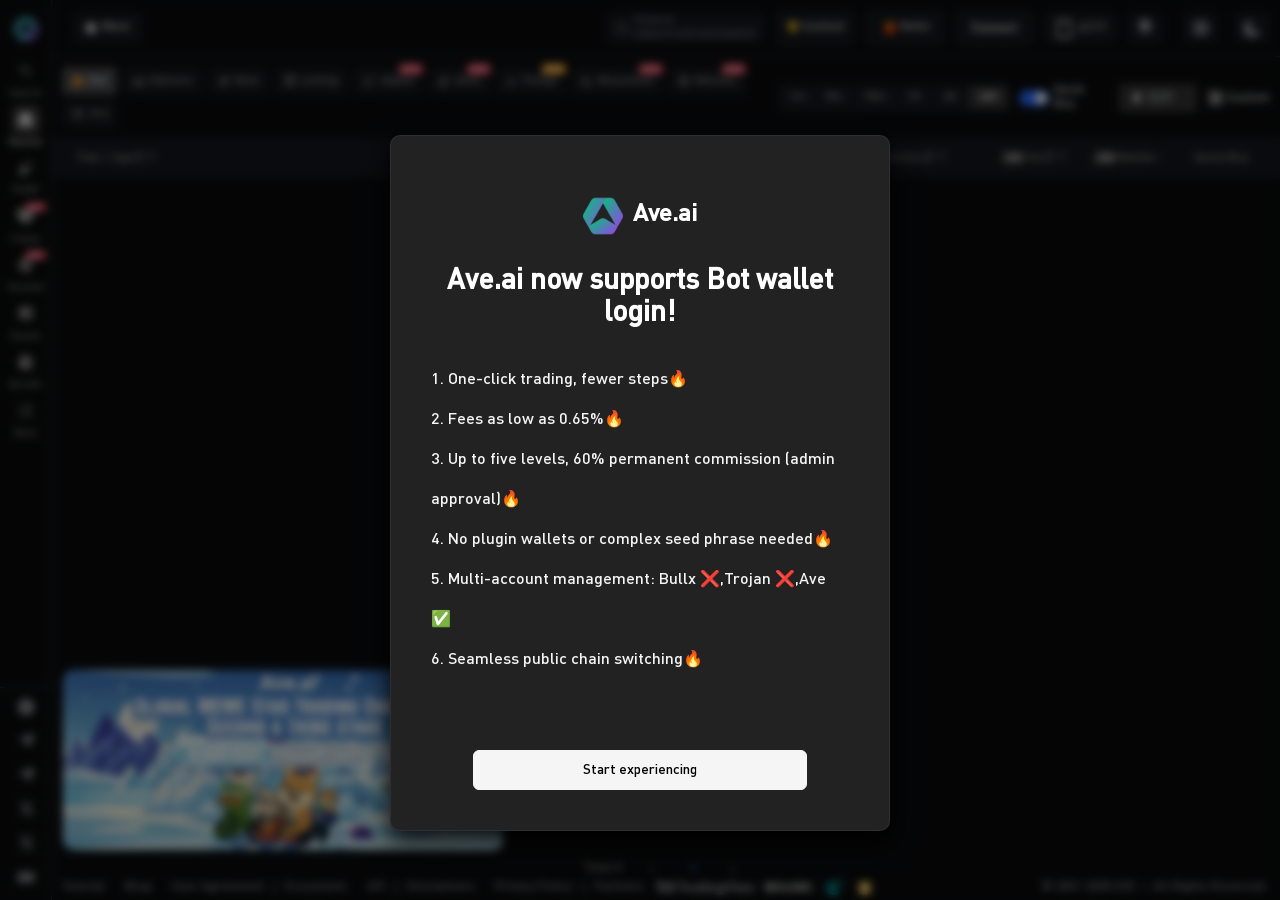
==== commit 466da61a: "deploy" ====
--- a/chart/index.html
+++ b/chart/index.html
@@ -30,7 +30,7 @@
         script.src = d + `charting_library/charting_library.standalone.js`
         document.getElementsByTagName('head')[0].appendChild(script)
       }
-      addScriptJs()</script><link href="/static/css/Balance-31ecd969.39213530.css" rel="prefetch"><link href="/static/css/Chart-31ecd969.9b517720.css" rel="prefetch"><link href="/static/css/Check-31ecd969.ca6d38ed.css" rel="prefetch"><link href="/static/css/Download-31ecd969.a2533a6f.css" rel="prefetch"><link href="/static/css/Fav-31ecd969.25d7e4cc.css" rel="prefetch"><link href="/static/css/Index-f71cff67.5e127a92.css" rel="prefetch"><link href="/static/css/Kline-31ecd969.3279a325.css" rel="prefetch"><link href="/static/css/MEME-f71cff67.f97c075b.css" rel="prefetch"><link href="/static/css/OfficialVerification-f71cff67.b5f4f597.css" rel="prefetch"><link href="/static/css/Pump-f71cff67.46e94648.css" rel="prefetch"><link href="/static/css/Rank-f71cff67.91a87c1b.css" rel="prefetch"><link href="/static/css/Referral-f71cff67.62ad5eef.css" rel="prefetch"><link href="/static/css/Smart-f71cff67.c14edac2.css" rel="prefetch"><link href="/static/css/Token-253ae210.98a811a6.css" rel="prefetch"><link href="/static/css/Token-6a2c624d.4c48699c.css" rel="prefetch"><link href="/static/css/Token-f71cff67.8eb64e45.css" rel="prefetch"><link href="/static/css/default-Chart-Kline-Token-d8bff259.59e1fb63.css" rel="prefetch"><link href="/static/css/default-Index-Pump-Smart-Token-1f80e606.f6d1f37b.css" rel="prefetch"><link href="/static/js/Balance-31ecd969.576187b9.js" rel="prefetch"><link href="/static/js/Chart-31ecd969.bbf83fac.js" rel="prefetch"><link href="/static/js/Check-31ecd969.4be31569.js" rel="prefetch"><link href="/static/js/Download-31ecd969.a0baee4b.js" rel="prefetch"><link href="/static/js/Fav-31ecd969.1e342ffd.js" rel="prefetch"><link href="/static/js/Index-f71cff67.a5463d5e.js" rel="prefetch"><link href="/static/js/Kline-31ecd969.832db334.js" rel="prefetch"><link href="/static/js/Lost-2a317ca3.69f3889f.js" rel="prefetch"><link href="/static/js/MEME-f71cff67.a4fc1a71.js" rel="prefetch"><link href="/static/js/OfficialVerification-f71cff67.6f8d6972.js" rel="prefetch"><link href="/static/js/Pump-f71cff67.a24596fc.js" rel="prefetch"><link href="/static/js/Rank-f71cff67.c5c5590a.js" rel="prefetch"><link href="/static/js/Referral-f71cff67.3da30dfe.js" rel="prefetch"><link href="/static/js/Smart-f71cff67.f543a703.js" rel="prefetch"><link href="/static/js/Token-253ae210.d7efd913.js" rel="prefetch"><link href="/static/js/Token-6a2c624d.cb91a3e8.js" rel="prefetch"><link href="/static/js/Token-f71cff67.cb3afcb8.js" rel="prefetch"><link href="/static/js/chunk-2d0cc9a7.949a5fbf.js" rel="prefetch"><link href="/static/js/chunk-589e1976.202cc28c.js" rel="prefetch"><link href="/static/js/chunk-6cbceefd.65727936.js" rel="prefetch"><link href="/static/js/chunk-95565b38.27c27ac6.js" rel="prefetch"><link href="/static/js/chunk-9b2b69e2.70046dc5.js" rel="prefetch"><link href="/static/js/default-Chart-Index-b811f808.6b7d3717.js" rel="prefetch"><link href="/static/js/default-Chart-Kline-Token-d8bff259.32aaf855.js" rel="prefetch"><link href="/static/js/default-Fav-Index-Smart-6bdcf28a.7ed54947.js" rel="prefetch"><link href="/static/js/default-Fav-MEME-Smart-31ecd969.a742fa9d.js" rel="prefetch"><link href="/static/js/default-Fav-Smart-1dd7a80e.29032318.js" rel="prefetch"><link href="/static/js/default-Index-Pump-Smart-Token-1f80e606.959eea22.js" rel="prefetch"><link href="/static/js/vendors-Index-Pump-Smart-Token-25cb2edc.77751373.js" rel="prefetch"><link href="/static/css/app-06837ae4.e94baab8.css" rel="preload" as="style"><link href="/static/css/app-c714bc7b.ed9ceb69.css" rel="preload" as="style"><link href="/static/css/app-cfbf0a2e.84827f6a.css" rel="preload" as="style"><link href="/static/css/app-ec8c427e.143b692c.css" rel="preload" as="style"><link href="/static/js/app-06837ae4.a5a4e697.js" rel="preload" as="script"><link href="/static/js/app-0b7a60cc.da3e16f2.js" rel="preload" as="script"><link href="/static/js/app-167fad9f.628d6f87.js" rel="preload" as="script"><link href="/static/js/app-16d3814e.7bfaf046.js" rel="preload" as="script"><link href="/static/js/app-1f20a385.4f5a989f.js" rel="preload" as="script"><link href="/static/js/app-203e0718.1358008a.js" rel="preload" as="script"><link href="/static/js/app-2a42e354.d42511d9.js" rel="preload" as="script"><link href="/static/js/app-33e35537.cd9831ae.js" rel="preload" as="script"><link href="/static/js/app-4939e289.91777275.js" rel="preload" as="script"><link href="/static/js/app-5866a18b.d1f83a16.js" rel="preload" as="script"><link href="/static/js/app-6484b8ce.4f20cd66.js" rel="preload" as="script"><link href="/static/js/app-6f84c08c.ae22e701.js" rel="preload" as="script"><link href="/static/js/app-72f93981.fbfb8a3f.js" rel="preload" as="script"><link href="/static/js/app-748942c6.e9c7b429.js" rel="preload" as="script"><link href="/static/js/app-84f69768.01eb369a.js" rel="preload" as="script"><link href="/static/js/app-9187ef67.4600008b.js" rel="preload" as="script"><link href="/static/js/app-94629317.dde0e21c.js" rel="preload" as="script"><link href="/static/js/app-968c033f.8b3df958.js" rel="preload" as="script"><link href="/static/js/app-9af05477.8c2b6226.js" rel="preload" as="script"><link href="/static/js/app-a97bfcba.6c98248f.js" rel="preload" as="script"><link href="/static/js/app-aeb57120.64a61ef7.js" rel="preload" as="script"><link href="/static/js/app-b5906859.9b5611a9.js" rel="preload" as="script"><link href="/static/js/app-c714bc7b.3c82d19e.js" rel="preload" as="script"><link href="/static/js/app-cfbf0a2e.60cadeb3.js" rel="preload" as="script"><link href="/static/js/app-db300d2f.5b8722ba.js" rel="preload" as="script"><link href="/static/js/app-ec8c427e.5500a7df.js" rel="preload" as="script"><link href="/static/js/app-f9ca8911.f5e76651.js" rel="preload" as="script"><link href="/static/js/runtime.5bcd2dfa.js" rel="preload" as="script"><link href="/static/css/app-ec8c427e.143b692c.css" rel="stylesheet"><link href="/static/css/app-cfbf0a2e.84827f6a.css" rel="stylesheet"><link href="/static/css/app-06837ae4.e94baab8.css" rel="stylesheet"><link href="/static/css/app-c714bc7b.ed9ceb69.css" rel="stylesheet"><link rel="icon" type="image/png" sizes="32x32" href="/img/icons/favicon-32x32.png"><link rel="icon" type="image/png" sizes="16x16" href="/img/icons/favicon-16x16.png"><link rel="manifest" href="/manifest.json"><meta name="theme-color" content="#131722"><meta name="apple-mobile-web-app-capable" content="yes"><meta name="apple-mobile-web-app-status-bar-style" content="default"><meta name="apple-mobile-web-app-title" content="Ave"><link rel="apple-touch-icon" href="/img/icons/apple-touch-icon-152x152.png"><link rel="mask-icon" href="/img/icons/safari-pinned-tab.svg" color="#131722"><meta name="msapplication-TileImage" content="/img/icons/msapplication-icon-144x144.png"><meta name="msapplication-TileColor" content="#000000"></head><body><noscript><strong>We're sorry but avedex doesn't work properly without JavaScript enabled. Please enable it to continue.</strong></noscript><div id="app"></div><script>window.dataLayer = window.dataLayer || [];
+      addScriptJs()</script><link href="/static/css/ApiKey-f71cff67.f6a6a6fc.css" rel="prefetch"><link href="/static/css/Balance-31ecd969.8574e0fb.css" rel="prefetch"><link href="/static/css/Chart-31ecd969.9b517720.css" rel="prefetch"><link href="/static/css/Check-31ecd969.ca6d38ed.css" rel="prefetch"><link href="/static/css/Download-31ecd969.e45b4848.css" rel="prefetch"><link href="/static/css/Fav-31ecd969.df175f1f.css" rel="prefetch"><link href="/static/css/Index-f71cff67.5fba52cc.css" rel="prefetch"><link href="/static/css/Kline-31ecd969.3279a325.css" rel="prefetch"><link href="/static/css/MEME-f71cff67.169c495d.css" rel="prefetch"><link href="/static/css/OfficialVerification-f71cff67.b5f4f597.css" rel="prefetch"><link href="/static/css/Pump-f71cff67.d8f0c619.css" rel="prefetch"><link href="/static/css/Rank-f71cff67.12291363.css" rel="prefetch"><link href="/static/css/Referral-f71cff67.62ad5eef.css" rel="prefetch"><link href="/static/css/Smart-f71cff67.2b6e0096.css" rel="prefetch"><link href="/static/css/Token-253ae210.98a811a6.css" rel="prefetch"><link href="/static/css/Token-6a2c624d.a0dc3a4f.css" rel="prefetch"><link href="/static/css/Token-ca272850.81a2eaed.css" rel="prefetch"><link href="/static/css/Token-f71cff67.83a2db01.css" rel="prefetch"><link href="/static/css/chunk-313e67f0.9e0c891a.css" rel="prefetch"><link href="/static/css/default-Chart-Kline-Token-fae381cd.59e1fb63.css" rel="prefetch"><link href="/static/css/default-Index-Pump-Smart-Token-1f80e606.f6d1f37b.css" rel="prefetch"><link href="/static/js/ApiKey-f71cff67.8b6557e5.js" rel="prefetch"><link href="/static/js/Balance-31ecd969.e5a6a15b.js" rel="prefetch"><link href="/static/js/Chart-31ecd969.8d3b2bbd.js" rel="prefetch"><link href="/static/js/Check-31ecd969.8005925a.js" rel="prefetch"><link href="/static/js/Download-31ecd969.26bbfee3.js" rel="prefetch"><link href="/static/js/Fav-31ecd969.8c015efa.js" rel="prefetch"><link href="/static/js/Index-f71cff67.3596634e.js" rel="prefetch"><link href="/static/js/Kline-31ecd969.c170a5df.js" rel="prefetch"><link href="/static/js/Lost-2a317ca3.6b4f5b5e.js" rel="prefetch"><link href="/static/js/MEME-f71cff67.2038597c.js" rel="prefetch"><link href="/static/js/OfficialVerification-f71cff67.23c947f9.js" rel="prefetch"><link href="/static/js/Pump-f71cff67.146c4915.js" rel="prefetch"><link href="/static/js/Rank-f71cff67.d3af459e.js" rel="prefetch"><link href="/static/js/Referral-f71cff67.3dd51f05.js" rel="prefetch"><link href="/static/js/Smart-f71cff67.c8ca3740.js" rel="prefetch"><link href="/static/js/Token-253ae210.e0d4e745.js" rel="prefetch"><link href="/static/js/Token-6a2c624d.03083ff3.js" rel="prefetch"><link href="/static/js/Token-ca272850.e57de61d.js" rel="prefetch"><link href="/static/js/Token-f71cff67.2bd48849.js" rel="prefetch"><link href="/static/js/chunk-2d0cc9a7.c0bc3913.js" rel="prefetch"><link href="/static/js/chunk-313e67f0.89bc48fd.js" rel="prefetch"><link href="/static/js/chunk-6cbceefd.85ee61a6.js" rel="prefetch"><link href="/static/js/chunk-74b7f1fb.74ce1070.js" rel="prefetch"><link href="/static/js/chunk-9b2b69e2.b11461de.js" rel="prefetch"><link href="/static/js/chunk-edfaba38.89b61117.js" rel="prefetch"><link href="/static/js/default-Chart-Index-b811f808.7ee80feb.js" rel="prefetch"><link href="/static/js/default-Chart-Kline-Token-fae381cd.dacb58c3.js" rel="prefetch"><link href="/static/js/default-Fav-Index-Smart-496b6970.d7d792d4.js" rel="prefetch"><link href="/static/js/default-Fav-MEME-Smart-31ecd969.2071f14b.js" rel="prefetch"><link href="/static/js/default-Fav-Smart-1dd7a80e.09806639.js" rel="prefetch"><link href="/static/js/default-Index-Pump-Smart-Token-1f80e606.a0faf490.js" rel="prefetch"><link href="/static/js/vendors-Index-Pump-Smart-Token-25cb2edc.31797273.js" rel="prefetch"><link href="/static/css/app-06837ae4.83f17b7a.css" rel="preload" as="style"><link href="/static/css/app-3d9b8e9e.8ef1b460.css" rel="preload" as="style"><link href="/static/css/app-cfbf0a2e.84827f6a.css" rel="preload" as="style"><link href="/static/css/app-ec8c427e.36410397.css" rel="preload" as="style"><link href="/static/css/app-f71cff67.4a3e412c.css" rel="preload" as="style"><link href="/static/js/app-06837ae4.7bdeedcb.js" rel="preload" as="script"><link href="/static/js/app-0b7a60cc.bbd5a102.js" rel="preload" as="script"><link href="/static/js/app-167fad9f.f8306436.js" rel="preload" as="script"><link href="/static/js/app-16d3814e.a69a63ac.js" rel="preload" as="script"><link href="/static/js/app-1c3a2c3f.9db8a6c7.js" rel="preload" as="script"><link href="/static/js/app-1f20a385.86fd9fc6.js" rel="preload" as="script"><link href="/static/js/app-203e0718.4dd9b310.js" rel="preload" as="script"><link href="/static/js/app-2a42e354.b3e34c0e.js" rel="preload" as="script"><link href="/static/js/app-33c8e8fb.51b4e53e.js" rel="preload" as="script"><link href="/static/js/app-33e35537.6e52009a.js" rel="preload" as="script"><link href="/static/js/app-3d9b8e9e.f2eb7ba1.js" rel="preload" as="script"><link href="/static/js/app-4939e289.46a368bb.js" rel="preload" as="script"><link href="/static/js/app-5866a18b.185aba30.js" rel="preload" as="script"><link href="/static/js/app-6484b8ce.3e8ced4d.js" rel="preload" as="script"><link href="/static/js/app-6f84c08c.dd50d7f0.js" rel="preload" as="script"><link href="/static/js/app-72f93981.a99af60a.js" rel="preload" as="script"><link href="/static/js/app-748942c6.98023536.js" rel="preload" as="script"><link href="/static/js/app-84f69768.570b5833.js" rel="preload" as="script"><link href="/static/js/app-9187ef67.09d52418.js" rel="preload" as="script"><link href="/static/js/app-94629317.277e920e.js" rel="preload" as="script"><link href="/static/js/app-968c033f.74de9e91.js" rel="preload" as="script"><link href="/static/js/app-9af05477.d6e84521.js" rel="preload" as="script"><link href="/static/js/app-a97bfcba.0ae5f820.js" rel="preload" as="script"><link href="/static/js/app-aeb57120.7589cca9.js" rel="preload" as="script"><link href="/static/js/app-b5906859.4a71c738.js" rel="preload" as="script"><link href="/static/js/app-cfbf0a2e.c8e5f585.js" rel="preload" as="script"><link href="/static/js/app-db300d2f.0b96005f.js" rel="preload" as="script"><link href="/static/js/app-ec8c427e.f20eedeb.js" rel="preload" as="script"><link href="/static/js/app-f71cff67.db79c893.js" rel="preload" as="script"><link href="/static/js/app-f9ca8911.000011ae.js" rel="preload" as="script"><link href="/static/js/runtime.db95b077.js" rel="preload" as="script"><link href="/static/css/app-ec8c427e.36410397.css" rel="stylesheet"><link href="/static/css/app-cfbf0a2e.84827f6a.css" rel="stylesheet"><link href="/static/css/app-06837ae4.83f17b7a.css" rel="stylesheet"><link href="/static/css/app-f71cff67.4a3e412c.css" rel="stylesheet"><link href="/static/css/app-3d9b8e9e.8ef1b460.css" rel="stylesheet"><link rel="icon" type="image/png" sizes="32x32" href="/img/icons/favicon-32x32.png"><link rel="icon" type="image/png" sizes="16x16" href="/img/icons/favicon-16x16.png"><link rel="manifest" href="/manifest.json"><meta name="theme-color" content="#131722"><meta name="apple-mobile-web-app-capable" content="yes"><meta name="apple-mobile-web-app-status-bar-style" content="default"><meta name="apple-mobile-web-app-title" content="Ave"><link rel="apple-touch-icon" href="/img/icons/apple-touch-icon-152x152.png"><link rel="mask-icon" href="/img/icons/safari-pinned-tab.svg" color="#131722"><meta name="msapplication-TileImage" content="/img/icons/msapplication-icon-144x144.png"><meta name="msapplication-TileColor" content="#000000"></head><body><noscript><strong>We're sorry but avedex doesn't work properly without JavaScript enabled. Please enable it to continue.</strong></noscript><div id="app"></div><script>window.dataLayer = window.dataLayer || [];
       function gtag(){dataLayer.push(arguments);}
       gtag('js', new Date());
 
@@ -46,4 +46,4 @@
       //   script.defer = true
       //   script.src = 'https://unpkg.com/@maple-tech/red-packet-sdk/dist/index.iife.js'
       //   document.body.appendChild(script)
-      // })()</script><script src="/static/js/runtime.5bcd2dfa.js"></script><script src="/static/js/app-748942c6.e9c7b429.js"></script><script src="/static/js/app-6f84c08c.ae22e701.js"></script><script src="/static/js/app-9af05477.8c2b6226.js"></script><script src="/static/js/app-84f69768.01eb369a.js"></script><script src="/static/js/app-94629317.dde0e21c.js"></script><script src="/static/js/app-968c033f.8b3df958.js"></script><script src="/static/js/app-167fad9f.628d6f87.js"></script><script src="/static/js/app-2a42e354.d42511d9.js"></script><script src="/static/js/app-b5906859.9b5611a9.js"></script><script src="/static/js/app-72f93981.fbfb8a3f.js"></script><script src="/static/js/app-db300d2f.5b8722ba.js"></script><script src="/static/js/app-9187ef67.4600008b.js"></script><script src="/static/js/app-4939e289.91777275.js"></script><script src="/static/js/app-16d3814e.7bfaf046.js"></script><script src="/static/js/app-aeb57120.64a61ef7.js"></script><script src="/static/js/app-6484b8ce.4f20cd66.js"></script><script src="/static/js/app-0b7a60cc.da3e16f2.js"></script><script src="/static/js/app-203e0718.1358008a.js"></script><script src="/static/js/app-1f20a385.4f5a989f.js"></script><script src="/static/js/app-5866a18b.d1f83a16.js"></script><script src="/static/js/app-f9ca8911.f5e76651.js"></script><script src="/static/js/app-ec8c427e.5500a7df.js"></script><script src="/static/js/app-cfbf0a2e.60cadeb3.js"></script><script src="/static/js/app-33e35537.cd9831ae.js"></script><script src="/static/js/app-06837ae4.a5a4e697.js"></script><script src="/static/js/app-a97bfcba.6c98248f.js"></script><script src="/static/js/app-c714bc7b.3c82d19e.js"></script></body></html>+      // })()</script><script src="/static/js/runtime.db95b077.js"></script><script src="/static/js/app-748942c6.98023536.js"></script><script src="/static/js/app-6f84c08c.dd50d7f0.js"></script><script src="/static/js/app-9af05477.d6e84521.js"></script><script src="/static/js/app-84f69768.570b5833.js"></script><script src="/static/js/app-94629317.277e920e.js"></script><script src="/static/js/app-968c033f.74de9e91.js"></script><script src="/static/js/app-167fad9f.f8306436.js"></script><script src="/static/js/app-2a42e354.b3e34c0e.js"></script><script src="/static/js/app-b5906859.4a71c738.js"></script><script src="/static/js/app-72f93981.a99af60a.js"></script><script src="/static/js/app-33c8e8fb.51b4e53e.js"></script><script src="/static/js/app-db300d2f.0b96005f.js"></script><script src="/static/js/app-9187ef67.09d52418.js"></script><script src="/static/js/app-4939e289.46a368bb.js"></script><script src="/static/js/app-16d3814e.a69a63ac.js"></script><script src="/static/js/app-aeb57120.7589cca9.js"></script><script src="/static/js/app-6484b8ce.3e8ced4d.js"></script><script src="/static/js/app-0b7a60cc.bbd5a102.js"></script><script src="/static/js/app-203e0718.4dd9b310.js"></script><script src="/static/js/app-1f20a385.86fd9fc6.js"></script><script src="/static/js/app-5866a18b.185aba30.js"></script><script src="/static/js/app-f9ca8911.000011ae.js"></script><script src="/static/js/app-ec8c427e.f20eedeb.js"></script><script src="/static/js/app-1c3a2c3f.9db8a6c7.js"></script><script src="/static/js/app-cfbf0a2e.c8e5f585.js"></script><script src="/static/js/app-33e35537.6e52009a.js"></script><script src="/static/js/app-06837ae4.7bdeedcb.js"></script><script src="/static/js/app-f71cff67.db79c893.js"></script><script src="/static/js/app-a97bfcba.0ae5f820.js"></script><script src="/static/js/app-3d9b8e9e.f2eb7ba1.js"></script></body></html>
--- a/static/css/ApiKey-f71cff67.f6a6a6fc.css
+++ b/static/css/ApiKey-f71cff67.f6a6a6fc.css
@@ -0,0 +1 @@
+.tg-wallet-list[data-v-5bdd2d04]{color:var(--custom-text-1-color);display:flex;flex-direction:column}.tg-wallet-list .tg-wallet-list_title[data-v-5bdd2d04]{padding:20px;border-bottom:.5px solid var(--custom-br-1-color)}.tg-wallet-list .tg-wallet-list_content li[data-v-5bdd2d04]{padding:15px 20px;display:flex;align-items:center;line-height:1;cursor:pointer}.tg-wallet-list .tg-wallet-list_content li.active[data-v-5bdd2d04],.tg-wallet-list .tg-wallet-list_content li[data-v-5bdd2d04]:hover{background:var(--a-bg-7-color)}.confirm-button-custom-class{background-color:var(--a-text-5-color)!important;color:var(--a-text-9-color)!important;border-style:none!important;width:100%!important;height:40px!important;border-radius:4px!important;margin-top:15px!important}.cancel-button-custom-class{background-color:#fff!important;color:#606266!important;border:1px solid #dcdfe6!important;height:32px!important;padding:0 15px!important;border-radius:4px!important;position:absolute!important;right:20px!important;bottom:70px!important}.rename-dialog-custom{width:540px!important;border-radius:8px!important;overflow:hidden!important}.rename-dialog-custom .el-message-box__header{padding:20px 20px 10px!important;border-bottom:none!important}.rename-dialog-custom .el-message-box__title{font-size:16px!important;font-weight:500!important}.rename-dialog-custom .el-message-box__headerbtn{top:20px!important;right:20px!important}.rename-dialog-custom .el-message-box__content{padding:10px 20px 70px!important}.rename-dialog-custom .el-message-box__input{padding-top:0!important}.rename-dialog-custom .el-message-box__input label{font-size:14px!important;color:#333!important;display:block!important;margin-bottom:8px!important;text-align:left!important}.rename-dialog-custom .el-input__inner{border-radius:4px!important;height:40px!important}.rename-dialog-custom .el-message-box__btns{padding:0 20px 20px!important;justify-content:center!important;position:absolute!important;bottom:0!important;left:0!important;right:0!important}.rename-dialog-custom .el-message-box__btns .el-button--primary{margin-left:0!important}.rename-dialog-custom .el-message-box__message{display:block!important;margin-bottom:10px}.rename-dialog-custom .el-message-box__input:before{display:block;font-size:14px;color:#333;margin-bottom:8px;text-align:left}.delete-dialog-custom{width:540px!important;border-radius:8px!important;overflow:hidden!important}.delete-dialog-custom .el-message-box__header{padding:20px 20px 10px!important;border-bottom:none!important}.delete-dialog-custom .el-message-box__title{font-size:16px!important;font-weight:500!important}.delete-dialog-custom .el-message-box__headerbtn{top:20px!important;right:20px!important}.delete-dialog-custom .el-message-box__content{padding:10px 20px 100px!important;text-align:left!important}.delete-dialog-custom .el-message-box__btns{padding:0 20px 20px!important;justify-content:center!important;position:absolute!important;bottom:0!important;left:0!important;right:0!important}.delete-dialog-custom .el-message-box__btns .el-button--primary{margin-left:0!important;margin-top:0!important}[data-v-c4f3342e] .header-class-custom{background-color:var(--a-btn-bg-1-color)!important;font-weight:400}[data-v-c4f3342e] .row-class-custom{background-color:var(--a-text-9-color)!important;color:var(--a-text-1-color)!important}[data-v-c4f3342e] .el-dropdown-menu{padding:10px!important}[data-v-c4f3342e] .el-dropdown-menu__item{color:var(--a-text-1-color)!important;border-radius:.25rem;margin:0 1rem;width:10rem;padding:.5rem}[data-v-c4f3342e] .el-dropdown-menu__item:focus,[data-v-c4f3342e] .el-dropdown-menu__item:hover{background-color:var(--a-text-9-color)!important;color:var(--a-text-1-color)!important}[data-v-c4f3342e] .confirm-button-custom-class .el-message-box__btns .el-button--primary{width:100%!important;background:red}[data-v-c4f3342e] .confirm-button-custom-class .el-message-box__message{margin-bottom:100px}.table-custom-class[data-v-c4f3342e]{width:100%}.table-custom-class .row-option-class[data-v-c4f3342e]{display:flex;gap:.5rem}.table-custom-class .row-option-class div[data-v-c4f3342e]{cursor:pointer;text-decoration:underline}.table-custom-class .row-option-class .disabled-option[data-v-c4f3342e]{color:#999;cursor:not-allowed;text-decoration:underline;opacity:.7}.status-active[data-v-c4f3342e]{color:#67c23a;font-weight:500}.status-deactivated[data-v-c4f3342e]{color:#909399}.warning-message[data-v-c4f3342e]{color:#f6465d;padding:10px 0;font-size:14px}.action-buttons[data-v-c4f3342e]{margin-top:20px;text-align:right}.action-buttons .deactivate-btn[data-v-c4f3342e]{background-color:transparent;border:1px solid #dcdfe6;color:#606266}.address-row[data-v-c4f3342e]{display:flex;align-items:center;margin-bottom:4px}.address-row[data-v-c4f3342e]:last-child{margin-bottom:0}.address-row i[data-v-c4f3342e]{margin-left:8px;cursor:pointer}.row-option-class[data-v-c4f3342e]{display:flex;gap:12px;margin-bottom:4px}.row-option-class[data-v-c4f3342e]:last-child{margin-bottom:0}.row-option-class div[data-v-c4f3342e]{cursor:pointer;font-size:14px}.row-option-class div.disabled-option[data-v-c4f3342e]{color:#c0c4cc;cursor:not-allowed}.row-option-class div.disabled-option[data-v-c4f3342e]:hover{color:#c0c4cc}.custom-dropdown-menu[data-v-c4f3342e]{min-width:120px}.table-empty[data-v-c4f3342e]{display:flex;flex-direction:column;justify-content:center;align-items:center;padding:80px 0;min-height:calc(100vh - 200px)}.table-empty img[data-v-c4f3342e]{margin-bottom:20px}.table-empty span[data-v-c4f3342e]{color:var(--a-text-3-color);font-size:14px;margin-bottom:10px}.page-bg[data-v-4fb2a926]{display:flex;flex-direction:column;min-height:calc(100vh - 150px)}.overview-section[data-v-4fb2a926]{display:flex;justify-content:space-between;margin:20px;padding:20px;background-color:var(--a-btn-bg-1-color)!important;border-radius:8px;box-shadow:0 2px 12px 0 rgba(0,0,0,.05)}.overview-item[data-v-4fb2a926]{text-align:center;flex:1;padding:0 15px}.overview-label[data-v-4fb2a926]{font-size:14px;color:var(--el-text-color-secondary);margin-bottom:8px}.overview-value[data-v-4fb2a926]{font-size:20px;font-weight:700;color:#999}.overview-value.positive[data-v-4fb2a926]{color:#1cc982}.overview-value.negative[data-v-4fb2a926]{color:#f6465d}.overview-value.txns .txns-buy[data-v-4fb2a926]{color:#1cc982}.overview-value.txns .txns-sell[data-v-4fb2a926]{color:#f6465d}.table-container[data-v-4fb2a926]{padding:0 20px 20px;flex:1;display:flex;flex-direction:column;position:relative}.table-custom-class[data-v-4fb2a926]{width:100%;flex:1}.pagination-box[data-v-4fb2a926]{margin:30px 0;justify-content:center}[data-v-4fb2a926] .header-class-custom{background-color:var(--a-btn-bg-1-color)!important;font-weight:400}[data-v-4fb2a926] .row-class-custom{background-color:var(--a-bg-1-color)!important}[data-v-4fb2a926] .el-table{--el-table-tr-bg-color:var(--custom-bg-1-color);--el-table-bg-color:var(--custom-bg-1-color);--el-table-text-color:var(--a-text-1-color);--el-table-header-bg-color:var(--a-btn-bg-1-color);--el-fill-color-lighter:var(--custom-bg-1-color);--el-table-header-text-color:var(--a-text-2-color);--el-table-border-color:var(--a-br-1-color);--el-table-row-hover-bg-color:var(--a-table-hover-bg-color);background:var(--custom-bg-1-color);--el-bg-color:var(--custom-bg-1-color)}.text-buy[data-v-4fb2a926]{color:#1cc982}.text-sell[data-v-4fb2a926]{color:#f6465d}.token-container[data-v-4fb2a926]{display:flex;align-items:center;gap:8px}.token-icon[data-v-4fb2a926]{width:32px;height:32px;border-radius:50%;overflow:hidden}.token-icon .circle-placeholder[data-v-4fb2a926]{width:100%;height:100%;background-color:#333;border-radius:50%}.token-info[data-v-4fb2a926]{display:flex;flex-direction:column}.token-name[data-v-4fb2a926]{font-weight:500;font-size:14px}.token-contract[data-v-4fb2a926]{font-size:12px;color:var(--el-text-color-secondary);display:flex;align-items:center;gap:4px}.token-contract .copy-icon[data-v-4fb2a926]{cursor:pointer;color:var(--el-color-primary);font-size:14px}.token-contract .copy-icon[data-v-4fb2a926]:hover{opacity:.8}.hash-container[data-v-4fb2a926]{display:flex;align-items:center;gap:4px;cursor:pointer}.icon-action[data-v-4fb2a926]{cursor:pointer;color:var(--custom-primary-color);font-size:14px;margin-left:4px}.icon-action[data-v-4fb2a926]:hover{opacity:.8}.chain-option[data-v-4fb2a926]{display:flex;align-items:center;gap:8px}.chain-option .circle-placeholder[data-v-4fb2a926]{width:20px;height:20px;background-color:#aaa;border-radius:50%}.empty-state[data-v-4fb2a926]{display:flex;flex-direction:column;justify-content:center;align-items:center;padding:120px 0;height:100%;flex:1}.empty-state img[data-v-4fb2a926]{margin-bottom:20px;width:80px;height:80px}.empty-state span[data-v-4fb2a926]{color:var(--a-text-3-color);font-size:14px;margin-bottom:10px}[data-v-6d6f2faa] .create-key-dialog{border-radius:8px;overflow:hidden}[data-v-6d6f2faa] .create-key-dialog .el-dialog__header{padding:20px;margin-right:0}[data-v-6d6f2faa] .create-key-dialog .el-dialog__header .el-dialog__title{font-size:18px;font-weight:500}[data-v-6d6f2faa] .create-key-dialog .el-dialog__header .el-dialog__headerbtn{top:20px;right:20px}[data-v-6d6f2faa] .create-key-dialog .el-dialog__body{padding:0 20px 20px}[data-v-6d6f2faa] .create-key-dialog .el-dialog__footer{display:none}.dialog-content[data-v-6d6f2faa]{display:flex;flex-direction:column}.dialog-content .generate-key-box[data-v-6d6f2faa]{height:3rem;flex-shrink:0;border-radius:.5rem;background:#f2f2f2;display:flex;color:#171717;align-items:center;justify-content:space-between;padding:0 1rem}.form-label[data-v-6d6f2faa]{font-size:14px;color:var(--el-text-color-primary);margin-bottom:8px}.custom-input[data-v-6d6f2faa]{margin-bottom:20px}.custom-input[data-v-6d6f2faa] .el-input__wrapper{border-radius:4px}.next-btn[data-v-6d6f2faa]{width:100%;height:40px;background-color:#222;border-color:#222;color:#fff;border-radius:4px}.next-btn[data-v-6d6f2faa]:hover{background-color:#333;border-color:#333}.next-btn.is-disabled[data-v-6d6f2faa],.next-btn.is-disabled[data-v-6d6f2faa]:hover{background-color:#999;border-color:#999}.key-warning[data-v-6d6f2faa]{margin-top:.5rem;margin-bottom:1rem;font-size:.75rem}.key-warning i[data-v-6d6f2faa]{font-size:16px;margin-top:2px}.key-warning span[data-v-6d6f2faa]{font-size:14px;line-height:1.5}.delegatees-list[data-v-6d6f2faa]{display:flex;flex-direction:column;gap:8px;margin-bottom:20px}.delegatee-item[data-v-6d6f2faa]{display:flex;align-items:center;padding:12px;border-radius:8px;border:1px solid var(--el-border-color-lighter);cursor:pointer}.delegatee-item.selected[data-v-6d6f2faa]{border-color:#4e6ef2;background-color:var(--a-text-9-color)!important}.delegatee-item[data-v-6d6f2faa]:hover{border-color:var(--el-color-primary-light-5)}.delegatee-icon[data-v-6d6f2faa]{width:24px;height:24px;margin-right:12px}.delegatee-icon .circle-placeholder[data-v-6d6f2faa]{width:100%;height:100%;background-color:#4e6ef2;border-radius:50%}.delegatee-name[data-v-6d6f2faa]{flex:1;font-size:14px;color:var(--a-text-1-color)!important}.check-icon[data-v-6d6f2faa]{color:#4e6ef2;font-size:16px}.loading-orgs[data-v-6d6f2faa],.no-orgs[data-v-6d6f2faa]{margin-bottom:20px;padding:20px;background-color:#f8f9fc;border-radius:8px;text-align:center}.disclaimer-agreement[data-v-6d6f2faa]{margin-bottom:16px;display:flex;align-items:center}.disclaimer-text[data-v-6d6f2faa]{cursor:pointer}.disclaimer-link[data-v-6d6f2faa]{color:var(--el-color-primary);cursor:pointer}.disclaimer-link[data-v-6d6f2faa]:hover{text-decoration:underline}.disclaimer-content[data-v-6d6f2faa]{max-height:300px;overflow-y:auto;white-space:pre-line}[data-v-06fef6e3] .el-dropdown-menu__item{color:var(--a-text-1-color)!important}[data-v-06fef6e3] .el-dropdown-menu__item:focus,[data-v-06fef6e3] .el-dropdown-menu__item:hover{background-color:var(--a-text-9-color)!important;color:var(--a-text-1-color)!important}[data-v-06fef6e3] .el-segmented{padding:.25rem}[data-v-06fef6e3] .el-segmented__item-selected{background-color:#fff;border-radius:.25rem}[data-v-06fef6e3] .el-segmented__item.is-selected{color:#000}.page-bg .head-bg[data-v-06fef6e3]{display:flex;align-items:center;justify-content:space-between;padding:.6rem 1.25rem .6rem 1.5rem;border-bottom:var(--custom-br)}.page-bg .head-bg .api-key-info[data-v-06fef6e3]{display:flex;align-items:center;gap:1rem}.page-bg .head-bg .api-key-info .api-key-dropdown[data-v-06fef6e3]{cursor:pointer;display:flex;align-items:center;gap:5px;font-weight:500;padding:8px 12px;background-color:var(--el-fill-color-light);border-radius:4px}.page-bg .head-bg .api-key-info .api-key-dropdown[data-v-06fef6e3]:hover{background-color:var(--el-fill-color)}.page-bg .head-bg .api-key-info .chain-dropdown .chain-selector[data-v-06fef6e3]{cursor:pointer;display:flex;align-items:center;gap:8px;padding:7.5px 12px;background-color:var(--el-fill-color-light);border-radius:4px}.page-bg .head-bg .api-key-info .chain-dropdown .chain-selector[data-v-06fef6e3]:hover{background-color:var(--el-fill-color)}.page-bg .head-bg .api-key-info .chain-dropdown .chain-selector .chain-icon[data-v-06fef6e3]{width:15px;height:15px;border-radius:50%;overflow:hidden}.page-bg .head-bg .api-key-info .chain-dropdown .chain-selector .chain-icon .circle-placeholder[data-v-06fef6e3]{width:100%;height:100%;border-radius:50%}.page-bg .head-bg .api-key-info .chain-dropdown .chain-selector .chain-icon .circle-placeholder img[data-v-06fef6e3]{vertical-align:top}.page-bg .head-bg .create-button[data-v-06fef6e3]{display:flex;align-items:center;padding:.375rem .5rem;gap:.625rem;border-radius:.25rem;background:#15171c;color:#fafafa;font-size:.875rem;cursor:pointer}
--- a/static/css/Balance-31ecd969.8574e0fb.css
+++ b/static/css/Balance-31ecd969.8574e0fb.css
@@ -0,0 +1 @@
+.summary[data-v-b2960fe6] .el-card{border:0 none;background-color:var(--custom-bg-10-color);border-radius:12px}.summary[data-v-b2960fe6] .el-card__header{display:flex;justify-content:space-between;align-items:center}.summary .summary-title[data-v-b2960fe6]{font-size:20px;line-height:20px;font-weight:500}.summary .summary-tips[data-v-b2960fe6]{font-size:12px}.button-group[data-v-4de79ba1]{display:flex;align-items:center;justify-content:space-between;background:var(--a-btn-bg-1-color);padding:1px;border-radius:4px;font-size:12px;height:28px}.button-group button[data-v-4de79ba1]{border:none;color:var(--a-text-2-color);letter-spacing:0;font-weight:400;cursor:pointer;border-radius:4px;background:transparent;min-width:36px;padding:5px 10px;text-align:center}.button-group button.active[data-v-4de79ba1]{color:var(--a-text-1-color);background:var(--a-bg-2-color)}.token-address[data-v-2451953e]{gap:4px;font-size:12px;color:var(--d-666-l-959a9f)}.token-address .iconfont[data-v-2451953e]{font-size:10px}.token-info[data-v-2451953e]{display:flex;align-items:center}.token-info .icon-symbol[data-v-2451953e]{top:auto;left:auto;right:0;bottom:0}.token-info .token-symbol[data-v-2451953e]{font-size:14px;margin-right:3px}.token-info .token-icon[data-v-2451953e]{border-radius:50%;width:32px;height:32px}.token-info .icon-danger[data-v-2451953e]{color:red}.header[data-v-24d779c2]{padding:18px 20px}.pnl-title[data-v-24d779c2]{color:var(--d-fff-l-333)}.pnl-row[data-v-24d779c2]{padding:0 20px;font-size:14px;line-height:20px;margin-bottom:12px}.pnl-row-name[data-v-24d779c2]{color:#959a9f}.pnl-row-value[data-v-24d779c2]{color:var(--d-fff-l-333)}.pnl-logos[data-v-24d779c2]{margin-bottom:30px;margin-top:13px;display:flex;align-items:center;flex-wrap:wrap;gap:10px}.pnl-logos>img[data-v-24d779c2]{flex-shrink:0;width:32px;height:32px;border-radius:50%}[data-v-24d779c2] .cell{font-weight:400;padding:0 5px}.token-address[data-v-24d779c2]{gap:4px;font-size:10px;color:var(--d-666-l-959a9f)}.token-address .iconfont[data-v-24d779c2]{font-size:10px}.token-info[data-v-24d779c2]{display:flex;align-items:center}.token-info .token-symbol[data-v-24d779c2]{font-size:14px;margin-right:3px}.token-info .token-icon[data-v-24d779c2]{border-radius:50%;width:32px;height:32px}.summary-title[data-v-ca88b4b0]{font-size:20px;line-height:20px;font-weight:500;color:var(--d-fff-l-333)}.activity[data-v-ca88b4b0]{position:relative;padding:20px;height:220px;background-color:var(--custom-bg-10-color)}.activity .fixed-tooltip[data-v-ca88b4b0]{display:none;position:absolute;top:-30px;border-radius:4px;color:#666;font:14px/21px sans-serif;padding:8px;background-color:rgba(0,0,0,.8)}.activity[data-v-ca88b4b0] .el-card{border:0 none;background-color:var(--custom-bg-10-color);border-radius:12px}.activity[data-v-ca88b4b0] .el-card__header{display:flex;justify-content:space-between;align-items:center}.activity[data-v-ca88b4b0] .el-card__body{padding-top:0}.activity[data-v-ca88b4b0] .tooltip{pointer-events:auto!important}.trade[data-v-2c217b20]{display:flex;width:40vw;border-radius:8px;background-color:var(--custom-bg-10-color)}.trade-pnl[data-v-2c217b20]{min-width:0;flex:1;padding:20px}.trade-pnl-title[data-v-2c217b20]{margin-top:0;color:var(--d-666-l-959A9F);font-size:14px;line-height:17px;text-align:center}.trade-pnl-title2[data-v-2c217b20]{line-height:28px;text-align:left}.trade-pnl-sum[data-v-2c217b20]{margin:16px 0 8px;color:var(--d-fff-l-333);font-size:24px;line-height:30px;text-align:center}.trade-pnl-profit[data-v-2c217b20]{margin-top:4px;margin-bottom:16px;font-weight:500;font-size:16px;line-height:20px;text-align:center;color:var(--color-teal-300)}.trade-pnl-profit-negative[data-v-2c217b20]{color:var(--color-red-500)}.trade-pnl-percent[data-v-2c217b20]{font-weight:700;font-size:12px;color:var(--color-teal-300)}.trade-pnl-progress[data-v-2c217b20]{margin-bottom:16px;text-align:center;--el-fill-color-light:rgba(18,184,134,0.1)}.trade-pnl-stage[data-v-2c217b20]{margin-bottom:10px;display:flex;flex-direction:column;gap:10px}.trade-pnl-stage-item[data-v-2c217b20]{display:flex;align-items:center}.trade-pnl-stage-item[data-v-2c217b20]:before{margin-right:2px;content:"";width:12px;height:12px;border-radius:50%;background-color:var(--color-teal-300)}.trade-pnl-stage-item>span[data-v-2c217b20]{flex-shrink:0;font-weight:500;font-size:12px;color:var(--d-fff-l-333)}.trade-pnl-stage-item .color-green[data-v-2c217b20]{color:var(--color-teal-300)}.trade-pnl-stage-item .color-red[data-v-2c217b20]{color:var(--color-red-500)}.trade-pnl-stage-item[data-v-2c217b20]:nth-child(2):before{opacity:.6}.trade-pnl-stage-item[data-v-2c217b20]:nth-child(3):before{opacity:.3}.trade-pnl-stage-item[data-v-2c217b20]:nth-child(4):before{opacity:.6;background-color:var(--color-red-500)}.trade-pnl-stage-item[data-v-2c217b20]:nth-child(5):before{background-color:var(--color-red-500)}.trade-rate[data-v-2c217b20]{flex:1;padding:20px}.token-icon[data-v-14124799]{display:flex;align-items:center;border-radius:50%;overflow:hidden}span[data-v-67bc9d64]{color:var(--d-666-l-959A9F)}span.positive[data-v-67bc9d64]{color:var(--color-teal-300)}span.negative[data-v-67bc9d64]{color:var(--color-red-500)}.statistic[data-v-aeafc684]{display:flex;justify-content:space-between;margin-right:20px;flex:1;border-radius:8px;background-color:var(--custom-bg-10-color)}.statistic .statistic-avatar[data-v-aeafc684]{margin-bottom:20px;display:flex;gap:24px}.statistic .statistic-avatar .avatar-img[data-v-aeafc684]{width:60px;height:60px;border-radius:50%}.statistic .statistic-avatar .statistic-name[data-v-aeafc684]{gap:6px;font-size:24px;line-height:30px;color:var(--a-text-5-color)}.statistic .statistic-edit[data-v-aeafc684]{margin-bottom:6px;width:-moz-fit-content;width:fit-content}.statistic .statistic-edit button[data-v-aeafc684]{position:absolute;right:5px;top:5px;font-size:12px;padding:2px 5px}.statistic .statistic-edit[data-v-aeafc684] .el-input__wrapper{background:var(--a-bg-7-color);box-shadow:none}.statistic .statistic-edit[data-v-aeafc684] .el-input__wrapper.height_36{padding:3px 11px}.statistic .statistic-edit[data-v-aeafc684] .el-input__wrapper .el-input__inner{color:var(--a-text-1-color)}.statistic .statistic-media[data-v-aeafc684]{display:flex;align-items:center;gap:8px}.statistic .statistic-media .statistic-media-left[data-v-aeafc684]{padding:0 8px;display:flex;align-items:center;gap:4px;height:24px;border-radius:4px;font-size:12px;color:var(--d-666-l-959A9F);background-color:var(--custom-bg-media-color)}.statistic .statistic-media .statistic-media-left .iconfont[data-v-aeafc684]{font-size:12px}.statistic .statistic-media-right[data-v-aeafc684]{margin-left:24px;gap:4px;padding:4px 8px;height:24px;border-radius:4px;font-size:12px;cursor:pointer;color:var(--d-fff-l-18181B);background:linear-gradient(90.25deg,rgba(18,184,134,.1) .27%,rgba(139,79,221,.1) 89.4%)}.statistic .statistic-media-right>a[data-v-aeafc684]:hover{color:inherit}.statistic .statistic-address[data-v-aeafc684]{display:flex;gap:10px;cursor:pointer}.statistic .statistic-address .statistic-address-copy[data-v-aeafc684]{padding:7px 8px;height:24px;border-radius:4px;gap:4px;font-size:12px;color:var(--d-999-l-18181B);background-color:var(--custom-bg-media-color)}.statistic .statistic-address .statistic-address-copy>i[data-v-aeafc684]{font-size:10px;color:var(--d-999-l-333)}.statistic .statistic-address .statistic-tag[data-v-aeafc684]{width:30px;height:30px;border-radius:50%;background-color:var(--d-222-l-F4F4F5)}.statistic .statistic-money[data-v-aeafc684]{margin-bottom:20px;display:flex;gap:8px;align-items:center;font-size:24px;line-height:30px;font-weight:700}.statistic .statistic-money .statistic-money-sum[data-v-aeafc684]{font-size:24px;line-height:30px;color:var(--d-fff-l-333)}.statistic .statistic-money .statistic-money-profit[data-v-aeafc684]{font-weight:500;font-size:16px;line-height:20px;color:var(--color-teal-300)}.statistic .statistic-money .statistic-money-profit-negative[data-v-aeafc684]{color:var(--color-red-500)}.statistic .statistic-money[data-v-aeafc684] .el-switch{--el-switch-off-color:var(--d-333333-l-F2F2F2);--el-switch-on-color:var(--d-666-l-D8D8D8)}.statistic .statistic-money .statistic-money-u[data-v-aeafc684]{display:flex;width:100%;height:100%;align-items:center;justify-content:center;font-size:10px;border-radius:50%;color:var(--d-fff-l-333);background-color:var(--d-666-l-fff)}.statistic .statistic-right[data-v-aeafc684]{display:flex;flex-direction:column;justify-content:space-between;flex-shrink:0}.statistic .statistic-right .statistic-operations[data-v-aeafc684]{margin-bottom:20px;display:flex;justify-content:flex-end;height:60px;align-items:center;gap:8px}.statistic .statistic-right .statistic-right-attention[data-v-aeafc684],.statistic .statistic-right .statistic-right-share[data-v-aeafc684],.statistic .statistic-right .statistic-right-trade[data-v-aeafc684]{display:flex;align-items:center;justify-content:center;gap:4px;padding:11px 18px;background:var(--d-222-l-fff);color:var(--d-fff-l-333);font-size:12px;line-height:16px;cursor:pointer;border-radius:4px}.statistic .statistic-right .statistic-right-attention[data-v-aeafc684]:before,.statistic .statistic-right .statistic-right-share[data-v-aeafc684]:before,.statistic .statistic-right .statistic-right-trade[data-v-aeafc684]:before{font-size:16px}.statistic .statistic-right .statistic-right-attention[data-v-aeafc684]{width:100px;padding-left:0;padding-right:0;box-sizing:border-box}.statistic .statistic-right .statistic-right-attention-followed[data-v-aeafc684]{color:var(--d-666-l-999);background:var(--d-0A0B0C-l-E5E5E5)}.statistic .statistic-right .statistic-right-attention-followed .statistic-right-attention-cancel[data-v-aeafc684]{display:none}.statistic .statistic-right .statistic-right-attention-followed[data-v-aeafc684]:hover{opacity:1;border-color:#f6465d;background-color:rgba(246,70,93,.1)}.statistic .statistic-right .statistic-right-attention-followed:hover .statistic-right-attention-text[data-v-aeafc684],.statistic .statistic-right .statistic-right-attention-followed:hover>i[data-v-aeafc684]{display:none}.statistic .statistic-right .statistic-right-attention-followed:hover .statistic-right-attention-cancel[data-v-aeafc684]{color:#f6465d;display:inline}.statistic .statistic-right .statistic-right-trade[data-v-aeafc684]{color:var(--d-333-l-fff);background:var(--d-fff-l-3F80F7)}.statistic .statistic-right .statistic-pnl[data-v-aeafc684]{margin-bottom:20px;font-size:16px;line-height:32px;text-align:right}.statistic .statistic-right .statistic-pnl>span[data-v-aeafc684]{color:var(--d-999-l-959A9F)}.statistic .statistic-right .statistic-profit[data-v-aeafc684]{font-size:12px;line-height:15px}.statistic .total-profit[data-v-aeafc684]{margin:0 0 8px;line-height:20px;font-size:14px;color:var(--d-666-l-959A9F)}.statistic .total-profit>span[data-v-aeafc684]{margin-left:8px}.dialog-wallet.el-dialog .el-dialog__title[data-v-aeafc684]{color:#fff}.dialog-wallet.dialog-share .content .share-card[data-v-aeafc684]{width:558px}.avatar[data-v-aeafc684]{border-radius:100%}.icon-chain[data-v-aeafc684]{position:absolute;bottom:0;right:0;width:20px;height:20px;border-radius:50%}.hide-token[data-v-e49d440e] .dialog{--el-dialog-padding-primary:30px 0 0;--el-dialog-bg-color:var(--d-222-l-fff)}.hide-token[data-v-e49d440e] .dialog .el-dialog__close{color:var(--d-F5F5F5-l-222)}.hide-token[data-v-e49d440e] .el-dialog__header{display:flex;align-items:center;padding:0 20px 20px;font-weight:500;font-size:24px;line-height:30px;border-bottom:1px solid var(--d-333333-l-F2F2F2)}.hide-token[data-v-e49d440e] .el-dialog__headerbtn{top:22px}.hide-token[data-v-e49d440e] .el-input__wrapper{background:var(--a-bg-7-color);box-shadow:none}.hide-token[data-v-e49d440e] .el-input__wrapper .el-input__inner{color:var(--a-text-1-color)}.hide-token .hide-token-container[data-v-e49d440e]{padding:20px}.hide-token .hide-token-label[data-v-e49d440e]{color:var(--d-333-l-f5f5f5);line-height:18px}.hide-token .hide-token-value[data-v-e49d440e]{margin-top:10px;margin-bottom:20px;padding:10px;height:36px;border-radius:4px;color:var(--d-666-l-999);background-color:var(--d-333333-l-F2F2F2)}.hide-token .hide-token-cancel[data-v-e49d440e],.hide-token .hide-token-ok[data-v-e49d440e]{flex:1;height:40px}.hide-token .hide-token-cancel[data-v-e49d440e]{color:#959a9f;background:var(--d-333333-l-F2F2F2);border-color:var(--d-333333-l-F2F2F2)}.hide-token .hide-token-ok[data-v-e49d440e]{color:var(--d-333333-l-F5F5F5);background:var(--d-F5F5F5-l-333333);border-color:var(--d-F5F5F5-l-333333)}.hide-token .d-fff-l-333[data-v-e49d440e]{color:var(--d-fff-l-333)}[data-v-37f0e487] .el-table{overflow:initial}[data-v-37f0e487] .el-table .el-table__header-wrapper{position:sticky;top:60px;z-index:3}[data-v-37f0e487] .el-table .sort-caret.ascending{border-bottom-color:var(--a-text-2-color)}[data-v-37f0e487] .el-table .sort-caret.descending{border-top-color:var(--a-text-2-color)}[data-v-37f0e487] .el-table tr{cursor:pointer}[data-v-37f0e487] .el-table .cell{line-height:15px;padding:0 3px}[data-v-37f0e487] .el-table th,[data-v-37f0e487] .el-table th.el-table__cell.is-leaf{border-bottom:none}[data-v-37f0e487] .el-table th.el-table__cell.is-leaf.descending .cell{color:var(--custom-primary-color)}[data-v-37f0e487] .el-table th.el-table__cell.is-leaf.descending .cell .sort-caret.descending{border-top-color:var(--custom-primary-color)}[data-v-37f0e487] .el-table th.el-table__cell.is-leaf.ascending .cell{color:var(--custom-primary-color)}[data-v-37f0e487] .el-table th.el-table__cell.is-leaf.ascending .cell .sort-caret.ascending{border-bottom-color:var(--custom-primary-color)}[data-v-37f0e487] .el-table th .cell{font-weight:400;font-size:12px}[data-v-37f0e487] .el-table td.el-table__cell{font-weight:400}[data-v-37f0e487] .el-table td .cell{overflow:visible}.icon-token-container[data-v-37f0e487]{margin-right:4px}.icon-token-container .icon-symbol[data-v-37f0e487]{left:20px;top:20px}.plus[data-v-37f0e487]{font-size:20px;line-height:20px;display:block;height:20px;margin-right:10px}.progress[data-v-37f0e487]{margin-left:3px}.progress[data-v-37f0e487] .el-progress__text{min-width:12px}.progress .icon-suo1[data-v-37f0e487]{width:8px;height:8px}.icon-svg1[data-v-37f0e487]{width:16px;height:16px;vertical-align:middle}.token-info[data-v-37f0e487]{display:flex;align-items:center}.token-info .token-symbol[data-v-37f0e487]{font-size:14px;margin-right:3px}.token-info .token-network[data-v-37f0e487]{border:1px solid #878fbc;border-radius:10px;font-size:12px;color:#878fbc;padding:2px 5px;margin-left:9px}.token-info .token-icon[data-v-37f0e487]{border-radius:50%;width:32px;height:32px}.table-empty[data-v-37f0e487]{display:flex;flex-direction:column;justify-content:center;align-items:center;padding:80px 0;min-height:calc(100vh - 750px)}.icon-svg[data-v-37f0e487]{font-size:20px;cursor:pointer;color:var(--custom-primary-color);border-radius:100%;width:20px;vertical-align:middle}.icon-svg.icon-huoyan[data-v-37f0e487]{width:12px;font-size:12px}.icon-svg.icon-new[data-v-37f0e487]{font-size:12px}.icon-svg.icon-xiala[data-v-37f0e487]{width:8px;height:8px;margin-left:5px}.icon-shaixuan[data-v-37f0e487]:hover{cursor:pointer;color:var(--custom-primary-color)}.filter-box[data-v-37f0e487]{color:var(--custom-text-1-color)}.filter-box .filter-title[data-v-37f0e487]{font-size:12px;color:var(--a-text-2-color)}.filter-box[data-v-37f0e487] .el-slider__runway{--el-slider-button-size:14px}.filter-box[data-v-37f0e487] .el-slider__runway .el-slider__marks .el-slider__marks-text:nth-child(2){transform:translateX(0)!important;right:-6px!important;left:auto!important}.filter-box .chain-icon-sort-container[data-v-37f0e487]{display:flex;flex-direction:column;align-items:center;justify-content:center;margin-left:5px}.filter-box .chain-icon-sort-container .icon-svg[data-v-37f0e487]{font-size:10px;padding:0;cursor:pointer;color:var(--a-text-2-color);width:12px;height:10px}.filter-box .chain-icon-sort-container .icon-svg+.icon-svg[data-v-37f0e487]{margin-top:1px}.filter-box .chain-icon-sort-container .icon-svg.active[data-v-37f0e487]{color:var(--custom-primary-color)}.filter-box .icon-filter-sort[data-v-37f0e487]{font-size:12px;opacity:.3;cursor:pointer}.filter-box .icon-filter-sort.active[data-v-37f0e487]{opacity:1}.filter-box .icon-filter-sort[data-v-37f0e487]:hover:not(.active){opacity:.6}.red[data-v-37f0e487]{color:var(--49000a76)}.green[data-v-37f0e487]{color:var(--305f00fe)}.popper-gold .title[data-v-37f0e487]{color:var(--a-text-2-color)}.popper-gold ul li a[data-v-37f0e487]{color:var(--custom-text-1-color);padding:6px 15px;display:flex}.popper-gold ul li a .icon-bianzu[data-v-37f0e487],.popper-gold ul li a .icon-dexs1[data-v-37f0e487]{color:var(--a-text-1-color)}.popper-gold ul li a.disabled[data-v-37f0e487]{color:var(--a-text-2-color)}.popper-gold ul li a.disabled[data-v-37f0e487]:hover{cursor:not-allowed}.popper-gold ul li a[data-v-37f0e487]:hover{opacity:1;text-decoration:none;background:var(--custom-btn-2-color)}.popper-gold .footer[data-v-37f0e487]{display:flex;align-items:center;justify-content:center;margin:15px 0}.popper-gold .tag-left[data-v-37f0e487]{margin-left:3px;width:12px;height:12px}.popper-gold .tag-left2[data-v-37f0e487]{margin-left:3px;width:19px;height:17px}.icon-danger[data-v-37f0e487]{color:red}.color-gray[data-v-37f0e487],.mini[data-v-37f0e487]{color:#959a9f;font-size:12px}.mini[data-v-37f0e487]{display:block}.icon-yincang[data-v-37f0e487]{display:none;position:absolute;left:0;top:0;color:#959a9f;cursor:pointer}.hover-row .icon-yincang[data-v-37f0e487]{display:block}[data-v-70491956] .el-table{overflow:initial;min-height:calc(100vh - 220px)}[data-v-70491956] .el-table .el-table__header-wrapper{position:sticky;top:60px;z-index:3}[data-v-70491956] .el-table .sort-caret.ascending{border-bottom-color:var(--a-text-2-color)}[data-v-70491956] .el-table .sort-caret.descending{border-top-color:var(--a-text-2-color)}[data-v-70491956] .el-table tr{cursor:pointer}[data-v-70491956] .el-table .cell{line-height:15px;padding:0 3px}[data-v-70491956] .el-table th,[data-v-70491956] .el-table th.el-table__cell.is-leaf{border-bottom:none}[data-v-70491956] .el-table th.el-table__cell.is-leaf.descending .cell{color:var(--custom-primary-color)}[data-v-70491956] .el-table th.el-table__cell.is-leaf.descending .cell .sort-caret.descending{border-top-color:var(--custom-primary-color)}[data-v-70491956] .el-table th.el-table__cell.is-leaf.ascending .cell{color:var(--custom-primary-color)}[data-v-70491956] .el-table th.el-table__cell.is-leaf.ascending .cell .sort-caret.ascending{border-bottom-color:var(--custom-primary-color)}[data-v-70491956] .el-table th .cell{font-weight:400;font-size:12px}[data-v-70491956] .el-table td.el-table__cell{font-weight:400}[data-v-70491956] .el-table td .cell{overflow:visible}.icon-token-container[data-v-70491956]{margin-right:4px}.icon-token-container .icon-symbol[data-v-70491956]{left:20px;top:20px}.plus[data-v-70491956]{font-size:20px;line-height:20px;display:block;height:20px;margin-right:10px}.progress[data-v-70491956]{margin-left:3px}.progress[data-v-70491956] .el-progress__text{min-width:12px}.progress .icon-suo1[data-v-70491956]{width:8px;height:8px}.icon-svg1[data-v-70491956]{width:16px;height:16px;vertical-align:middle}.token-info[data-v-70491956]{display:flex;align-items:center}.token-info .token-symbol[data-v-70491956]{font-size:14px;margin-right:3px}.token-info .token-network[data-v-70491956]{border:1px solid #878fbc;border-radius:10px;font-size:12px;color:#878fbc;padding:2px 5px;margin-left:9px}.token-info .token-icon[data-v-70491956]{border-radius:50%;width:32px;height:32px}.table-empty[data-v-70491956]{display:flex;flex-direction:column;justify-content:center;align-items:center;padding:80px 0;min-height:calc(100vh - 750px)}.icon-svg[data-v-70491956]{font-size:20px;cursor:pointer;color:var(--custom-primary-color);border-radius:100%;width:20px;vertical-align:middle}.icon-svg.icon-huoyan[data-v-70491956]{width:12px;font-size:12px}.icon-svg.icon-new[data-v-70491956]{font-size:12px}.icon-svg.icon-xiala[data-v-70491956]{width:8px;height:8px;margin-left:5px}.icon-shaixuan[data-v-70491956]:hover{cursor:pointer;color:var(--custom-primary-color)}.filter-box[data-v-70491956]{color:var(--custom-text-1-color)}.filter-box .filter-title[data-v-70491956]{font-size:12px;color:var(--a-text-2-color)}.filter-box[data-v-70491956] .el-slider__runway{--el-slider-button-size:14px}.filter-box[data-v-70491956] .el-slider__runway .el-slider__marks .el-slider__marks-text:nth-child(2){transform:translateX(0)!important;right:-6px!important;left:auto!important}.filter-box .chain-icon-sort-container[data-v-70491956]{display:flex;flex-direction:column;align-items:center;justify-content:center;margin-left:5px}.filter-box .chain-icon-sort-container .icon-svg[data-v-70491956]{font-size:10px;padding:0;cursor:pointer;color:var(--a-text-2-color);width:12px;height:10px}.filter-box .chain-icon-sort-container .icon-svg+.icon-svg[data-v-70491956]{margin-top:1px}.filter-box .chain-icon-sort-container .icon-svg.active[data-v-70491956]{color:var(--custom-primary-color)}.filter-box .icon-filter-sort[data-v-70491956]{font-size:12px;opacity:.3;cursor:pointer}.filter-box .icon-filter-sort.active[data-v-70491956]{opacity:1}.filter-box .icon-filter-sort[data-v-70491956]:hover:not(.active){opacity:.6}.red[data-v-70491956]{color:var(--57ea1b9a)}.green[data-v-70491956]{color:var(--01155313)}.popper-gold .title[data-v-70491956]{color:var(--a-text-2-color)}.popper-gold ul li a[data-v-70491956]{color:var(--custom-text-1-color);padding:6px 15px;display:flex}.popper-gold ul li a .icon-bianzu[data-v-70491956],.popper-gold ul li a .icon-dexs1[data-v-70491956]{color:var(--a-text-1-color)}.popper-gold ul li a.disabled[data-v-70491956]{color:var(--a-text-2-color)}.popper-gold ul li a.disabled[data-v-70491956]:hover{cursor:not-allowed}.popper-gold ul li a[data-v-70491956]:hover{opacity:1;text-decoration:none;background:var(--custom-btn-2-color)}.popper-gold .footer[data-v-70491956]{display:flex;align-items:center;justify-content:center;margin:15px 0}.popper-gold .tag-left[data-v-70491956]{margin-left:3px;width:12px;height:12px}.popper-gold .tag-left2[data-v-70491956]{margin-left:3px;width:19px;height:17px}.icon-danger[data-v-70491956]{color:red}.color-gray[data-v-70491956],.mini[data-v-70491956]{color:#959a9f;font-size:12px}.mini[data-v-70491956]{display:block}.token-address[data-v-70491956]{gap:4px;font-size:10px;color:var(--d-666-l-959a9f)}.token-address .iconfont[data-v-70491956]{font-size:10px}.checkbox-container>a[data-v-70491956]{cursor:pointer}.checkbox-container>a[data-v-70491956]:hover{color:#999}.checkbox-vertical[data-v-70491956]{display:flex;flex-direction:column}.grey[data-v-70491956]{color:var(--d-666-l-959a9f)}.mini[data-v-2a26fbf6]{display:block}.color-gray[data-v-2a26fbf6],.mini[data-v-2a26fbf6]{font-size:12px;color:#959a9f}[data-v-2a435734] .el-progress-bar__outer{background-color:var(--el-border-color-lighter)}.table-empty[data-v-2a435734]{display:flex;flex-direction:column;justify-content:center;align-items:center;padding:80px 0;min-height:calc(100vh - 750px)}.avatar[data-v-326dc316]{border-radius:100%}.chain[data-v-326dc316]{position:absolute;bottom:0;right:0;border-radius:50%}.black-list .icon-laheiliebiao[data-v-7a06cd7c]{cursor:pointer;color:var(--d-fff-l-333)}.black-list .icon-laheiliebiao[data-v-7a06cd7c]:before{margin-right:4px}.black-list[data-v-7a06cd7c] .dialog{--el-dialog-padding-primary:30px 0;--el-dialog-bg-color:var(--d-222-l-fff)}.black-list[data-v-7a06cd7c] .dialog .black-list-table{--el-table-header-bg-color:var(--a-bg-7-color);background-color:var(--d-222-l-fff)}.black-list[data-v-7a06cd7c] .el-dialog__header{display:flex;align-items:center;padding:0 20px 20px;font-weight:500;font-size:24px;line-height:30px;border-bottom:1px solid var(--d-333333-l-F2F2F2)}.black-list[data-v-7a06cd7c] .el-dialog__headerbtn{top:22px}.black-list[data-v-7a06cd7c] .el-input__wrapper{background:var(--a-bg-7-color);box-shadow:none}.black-list[data-v-7a06cd7c] .el-input__wrapper .el-input__inner{color:var(--a-text-1-color)}.black-list[data-v-7a06cd7c] .el-table tr{background-color:var(--d-222-l-fff)}.black-list .dialog-padding[data-v-7a06cd7c]{display:flex;flex-direction:column;gap:20px;padding:20px 20px 0}.black-list .recover-btn[data-v-7a06cd7c]{padding-left:8px;padding-right:8px;height:20px;font-size:12px;border-radius:2px;background-color:var(--d-333333-l-F2F2F2);border-color:var(--d-333333-l-F2F2F2)}.black-list .recover-btn[data-v-7a06cd7c]:hover{color:var(--d-333333-l-F2F2F2);background-color:var(--d-fff-l-333)}.black-list .pagination-box[data-v-7a06cd7c]{margin:0 auto}.border-bottom[data-v-7ca49012]{border-bottom:1px solid var(--custom-primary-lighter-14-color)}.checkbox-container>a[data-v-7ca49012]{cursor:pointer}.checkbox-container>a[data-v-7ca49012]:hover{color:#999}.checkbox-container[data-v-7ca49012] .el-checkbox{margin-right:0}.tabs[data-v-7ca49012]{padding:10px 5px;font-size:16px}.tabs>a[data-v-7ca49012]{font-size:14px;color:#999;text-align:center;font-weight:500;line-height:16px;text-decoration:none;border-bottom:3px solid transparent;padding-bottom:10px;margin-right:30px;cursor:pointer}.tabs>a[data-v-7ca49012]:hover{opacity:1}.tabs>a.active[data-v-7ca49012]{color:var(--a-text-1-color);border-bottom:3px solid var(--a-text-1-color)}.tableBox[data-v-7ca49012] .el-table{--el-table-tr-bg-color:var(--custom-bg-1-color);--el-table-bg-color:var(--custom-bg-1-color);--el-table-text-color:var(--a-text-1-color);--el-table-header-bg-color:var(--a-btn-bg-1-color);--el-fill-color-lighter:var(--custom-bg-1-color);--el-table-header-text-color:var(--a-text-2-color);--el-table-border-color:var(--a-br-1-color);--el-table-row-hover-bg-color:var(--a-table-hover-bg-color);background:var(--custom-bg-1-color);--el-bg-color:var(--custom-bg-1-color);overflow:initial;min-height:calc(100vh - 600px);font-size:14px}.tableBox[data-v-7ca49012] .el-table .el-scrollbar__wrap{overflow-y:hidden}.tableBox[data-v-7ca49012] .el-table .el-table__header-wrapper{position:sticky;top:47px;z-index:3}.tableBox[data-v-7ca49012] .el-table .sort-caret.ascending{border-bottom-color:var(--custom-font-8-color)}.tableBox[data-v-7ca49012] .el-table .sort-caret.descending{border-top-color:var(--custom-font-8-color)}.tableBox[data-v-7ca49012] .el-table a{color:currentColor;display:inline-block;vertical-align:middle;line-height:1}.tableBox[data-v-7ca49012] .el-table tr{cursor:pointer}.tableBox[data-v-7ca49012] .el-table .cell{line-height:17px;padding:0 1px}.tableBox[data-v-7ca49012] .el-table th{padding:6px 5px 6px 5px;border-bottom:none!important;height:40px}.tableBox[data-v-7ca49012] .el-table th.el-table__cell.is-leaf{border-bottom:none}.tableBox[data-v-7ca49012] .el-table th.el-table__cell.is-leaf.descending .cell{color:var(--el-table-header-text-color)}.tableBox[data-v-7ca49012] .el-table th.el-table__cell.is-leaf.descending .cell .sort-caret.descending{border-top-color:var(--a-btn-bg-2-color)}.tableBox[data-v-7ca49012] .el-table th.el-table__cell.is-leaf.ascending .cell{color:var(--el-table-header-text-color)}.tableBox[data-v-7ca49012] .el-table th.el-table__cell.is-leaf.ascending .cell .sort-caret.ascending{border-bottom-color:var(--a-btn-bg-2-color)}.tableBox[data-v-7ca49012] .el-table th .cell{font-weight:400;font-size:12px}.tableBox[data-v-7ca49012] .el-table td{height:60px}.tableBox[data-v-7ca49012] .el-table td.el-table__cell{z-index:0;padding:6px 5px 6px 5px;border-bottom:.5px solid var(--custom-br-1-color);font-weight:400}.tableBox[data-v-7ca49012] .el-table td:first-child,.tableBox[data-v-7ca49012] .el-table th:first-child{padding-left:20px}.tableBox[data-v-7ca49012] .el-table td:last-child,.tableBox[data-v-7ca49012] .el-table th:last-child{padding-right:20px}.tableBox[data-v-7ca49012] .el-table .token-symbol{color:var(--a-text-1-color)}.tableBox[data-v-7ca49012] .el-table .trade{display:flex;align-items:center;justify-content:flex-end}.tableBox[data-v-7ca49012] .el-table .trade a{background:var(--a-bg-4-color);padding:5px 7px;border-radius:6px;display:flex;align-items:center;font-size:14px;color:var(--a-text-1-color)}.tableBox[data-v-7ca49012] .el-table .trade a .icon-svg{margin-right:3px}.tableBox[data-v-7ca49012] .el-table .trade a:hover{opacity:.5}.ave-select[data-v-434daa3d]{--el-border-color:transparent;--el-fill-color-blank:var(--d-333-l-dfdfe2);--el-select-border-color-hover:transparent!important;--el-border-color-hover:transparent!important;--el-select-disabled-border:transparent;--el-color-primary:transparent;--el-text-color-regular:var(--a-text-1-color)}.wallet-detail[data-v-ccea9778]{display:flex;flex-direction:column;gap:20px;padding:20px 20px 0}.table[data-v-5620782a]{font-size:14px;color:#878fbc;letter-spacing:.29px;position:relative}.table .empty[data-v-5620782a]{height:500px;display:flex;align-items:center;justify-content:center}.table .empty>div[data-v-5620782a]{text-align:center}.table .empty img[data-v-5620782a]{width:50px}.table .empty span[data-v-5620782a]{display:block;line-height:1}.table .red[data-v-5620782a]{color:#ff646d}.table .green[data-v-5620782a]{color:#46d7ab}.table-empty[data-v-5620782a]{display:flex;flex-direction:column;justify-content:center;align-items:center;padding:80px 0;min-height:calc(100vh - 230px)}[data-v-5620782a] .el-table{font-size:14px;background:var(--custom-primary-lighter-0-color);min-height:calc(100vh - 200px)}[data-v-5620782a] .el-table tr{background:var(--custom-primary-lighter-0-color);cursor:pointer;height:50px}[data-v-5620782a] .el-table tr:hover td.el-table__cell{background-color:var(--custom-primary-lighter-2-color)}[data-v-5620782a] .el-table .cell{line-height:15px}[data-v-5620782a] .el-table th{background:var(--custom-primary-lighter-0-color);border-bottom:none}[data-v-5620782a] .el-table th.el-table__cell.is-leaf{border-bottom:none}[data-v-5620782a] .el-table th .cell{color:#848e9c;font-weight:400}[data-v-5620782a] .el-table td.el-table__cell{padding:8px 0;border-bottom:1px solid var(--custom-td-border-1-color);font-weight:500}[data-v-5620782a] .el-table td .cell{color:var(--custom-font-1-color)}[data-v-5620782a] .el-table td:nth-child(2),[data-v-5620782a] .el-table td:nth-child(3),[data-v-5620782a] .el-table td:nth-child(4),[data-v-5620782a] .el-table th:nth-child(2),[data-v-5620782a] .el-table th:nth-child(3),[data-v-5620782a] .el-table th:nth-child(4){text-align:right}a[data-v-5620782a]{color:#3f80f7}.token-icon[data-v-5620782a]{margin-right:3px}.token-symbol[data-v-5620782a]{white-space:nowrap;overflow:hidden;text-overflow:ellipsis}.risk-status[data-v-5620782a]{display:inline-block;font-size:10px;border:1px solid;border-radius:20px;padding:2px 5px;color:#f72121;font-size:12px}.table[data-v-007e1717]{font-size:14px;color:#878fbc;letter-spacing:.29px;position:relative}.table .empty[data-v-007e1717]{height:500px;display:flex;align-items:center;justify-content:center}.table .empty>div[data-v-007e1717]{text-align:center}.table .empty img[data-v-007e1717]{width:50px}.table .empty span[data-v-007e1717]{display:block;line-height:1}.table .red[data-v-007e1717]{color:#ff646d}.table .green[data-v-007e1717]{color:#46d7ab}.table-empty[data-v-007e1717]{display:flex;flex-direction:column;justify-content:center;align-items:center;padding:80px 0;min-height:calc(100vh - 230px)}[data-v-007e1717] .el-table{font-size:14px;background:#131722;min-height:calc(100vh - 200px)}[data-v-007e1717] .el-table tr{background:#131722;cursor:pointer}[data-v-007e1717] .el-table tr:hover td.el-table__cell{background-color:#272b32}[data-v-007e1717] .el-table .cell{line-height:15px}[data-v-007e1717] .el-table th{background:#131722;border-bottom:none}[data-v-007e1717] .el-table th.el-table__cell.is-leaf{border-bottom:none}[data-v-007e1717] .el-table th .cell{color:#80838b;font-weight:400}[data-v-007e1717] .el-table td.el-table__cell{padding:12px 0;border-bottom:1px solid #202430;font-weight:500}[data-v-007e1717] .el-table td .cell{color:#eaecef}a[data-v-007e1717]{color:#3f80f7}.token-icon[data-v-007e1717]{margin-right:3px}.token-symbol[data-v-007e1717]{white-space:nowrap;overflow:hidden;text-overflow:ellipsis;padding:10px 5px}.risk-status[data-v-007e1717]{display:inline-block;font-size:10px;border:1px solid;border-radius:20px;padding:2px 5px;color:#f72121;font-size:12px}.buyOrsell[data-v-5390af35]{background:var(--custom-primary-lighter-0-color)}.buyOrsell .title[data-v-5390af35]{width:100%;padding:0 25px;color:#eaecef;font-weight:500;font-size:16px}.buyOrsell .title span[data-v-5390af35]{margin-top:10px;display:block;color:var(--custom-font-1-color)}.buyOrsell .title a[data-v-5390af35]{font-size:16px;color:#848e9c;text-decoration:none;padding:10px 0 0 0;display:inline-block;margin-right:10px}.buyOrsell .title a.active[data-v-5390af35],.buyOrsell .title a[data-v-5390af35]:hover{color:#3f80f7}.buyOrsell .title label[data-v-5390af35]{display:block;font-size:12px;color:#848e9c;margin-top:20px}.buyOrsell .title label[data-v-5390af35]:hover{cursor:pointer}.buyOrsell .title label input[type=checkbox][data-v-5390af35]{vertical-align:middle;margin-right:3px;width:15px;height:15px;border-radius:20px;margin-top:2px;position:relative;top:-2px}.buyOrsell .title label input[type=checkbox][data-v-5390af35]:after{position:absolute;top:0;color:#000;width:15px;height:15px;display:inline-block;visibility:visible;padding-left:0;text-align:center;content:" ";border-radius:20px}.buyOrsell .title label input[type=checkbox][data-v-5390af35]:checked:after{color:#eaecef;content:"✓";background-color:#3f80f7;border-radius:0}.buyOrsell .title label input[type=checkbox][data-v-5390af35]:hover{cursor:pointer}.buyOrsell .content[data-v-5390af35]{padding:0 10px}.buyOrsell .header[data-v-5390af35]{border-bottom:1px solid #23293c;padding:11px 38px;display:flex;justify-content:flex-start;font-size:14px;color:#eaecef;letter-spacing:0;line-height:20px}.balance[data-v-13479692]{margin-bottom:10px;background:var(--custom-primary-lighter-0-color)}.balance .top1[data-v-13479692]{background:var(--custom-primary-lighter-0-color);padding:25px 25px 10px;display:flex;align-items:center;justify-content:flex-start;color:var(--custom-font-1-color)}.balance .top1 .item[data-v-13479692]{display:flex;align-items:center}.balance .top1 .item+.item[data-v-13479692]{margin-left:136px}.balance .top1 .item .icon[data-v-13479692]{font-size:38px;color:var(--custom-font-2-color);margin-right:10px}
--- a/static/css/Download-31ecd969.e45b4848.css
+++ b/static/css/Download-31ecd969.e45b4848.css
@@ -0,0 +1,12 @@
+/*!
+Animate.css - http://daneden.me/animate
+Licensed under the MIT license
+
+Copyright (c) 2013 Daniel Eden
+
+Permission is hereby granted, free of charge, to any person obtaining a copy of this software and associated documentation files (the "Software"), to deal in the Software without restriction, including without limitation the rights to use, copy, modify, merge, publish, distribute, sublicense, and/or sell copies of the Software, and to permit persons to whom the Software is furnished to do so, subject to the following conditions:
+
+The above copyright notice and this permission notice shall be included in all copies or substantial portions of the Software.
+
+THE SOFTWARE IS PROVIDED "AS IS", WITHOUT WARRANTY OF ANY KIND, EXPRESS OR IMPLIED, INCLUDING BUT NOT LIMITED TO THE WARRANTIES OF MERCHANTABILITY, FITNESS FOR A PARTICULAR PURPOSE AND NONINFRINGEMENT. IN NO EVENT SHALL THE AUTHORS OR COPYRIGHT HOLDERS BE LIABLE FOR ANY CLAIM, DAMAGES OR OTHER LIABILITY, WHETHER IN AN ACTION OF CONTRACT, TORT OR OTHERWISE, ARISING FROM, OUT OF OR IN CONNECTION WITH THE SOFTWARE OR THE USE OR OTHER DEALINGS IN THE SOFTWARE.
+*/.animated{animation-duration:1s;animation-fill-mode:both}.animated.hinge{animation-duration:2s}@keyframes bounce{0%,20%,50%,80%,to{transform:translateY(0)}40%{transform:translateY(-30px)}60%{transform:translateY(-15px)}}.bounce{animation-name:bounce}@keyframes flash{0%,50%,to{opacity:1}25%,75%{opacity:0}}.flash{animation-name:flash}@keyframes pulse{0%{transform:scale(1)}50%{transform:scale(1.1)}to{transform:scale(1)}}.pulse{animation-name:pulse}@keyframes shake{0%,to{transform:translateX(0)}10%,30%,50%,70%,90%{transform:translateX(-10px)}20%,40%,60%,80%{transform:translateX(10px)}}.shake{animation-name:shake}@keyframes swing{20%{transform:rotate(15deg)}40%{transform:rotate(-10deg)}60%{transform:rotate(5deg)}80%{transform:rotate(-5deg)}to{transform:rotate(0deg)}}.swing{transform-origin:top center;animation-name:swing}@keyframes tada{0%{transform:scale(1)}10%,20%{transform:scale(.9) rotate(-3deg)}30%,50%,70%,90%{transform:scale(1.1) rotate(3deg)}40%,60%,80%{transform:scale(1.1) rotate(-3deg)}to{transform:scale(1) rotate(0)}}.tada{animation-name:tada}@keyframes wobble{0%{transform:translateX(0)}15%{transform:translateX(-25%) rotate(-5deg)}30%{transform:translateX(20%) rotate(3deg)}45%{transform:translateX(-15%) rotate(-3deg)}60%{transform:translateX(10%) rotate(2deg)}75%{transform:translateX(-5%) rotate(-1deg)}to{transform:translateX(0)}}.wobble{animation-name:wobble}@keyframes bounceIn{0%{opacity:0;transform:scale(.3)}50%{opacity:1;transform:scale(1.05)}70%{transform:scale(.9)}to{transform:scale(1)}}.bounceIn{animation-name:bounceIn}@keyframes bounceInDown{0%{opacity:0;transform:translateY(-2000px)}60%{opacity:1;transform:translateY(30px)}80%{transform:translateY(-10px)}to{transform:translateY(0)}}.bounceInDown{animation-name:bounceInDown}@keyframes bounceInLeft{0%{opacity:0;transform:translateX(-2000px)}60%{opacity:1;transform:translateX(30px)}80%{transform:translateX(-10px)}to{transform:translateX(0)}}.bounceInLeft{animation-name:bounceInLeft}@keyframes bounceInRight{0%{opacity:0;transform:translateX(2000px)}60%{opacity:1;transform:translateX(-30px)}80%{transform:translateX(10px)}to{transform:translateX(0)}}.bounceInRight{animation-name:bounceInRight}@keyframes bounceInUp{0%{opacity:0;transform:translateY(2000px)}60%{opacity:1;transform:translateY(-30px)}80%{transform:translateY(10px)}to{transform:translateY(0)}}.bounceInUp{animation-name:bounceInUp}@keyframes bounceOut{0%{transform:scale(1)}25%{transform:scale(.95)}50%{opacity:1;transform:scale(1.1)}to{opacity:0;transform:scale(.3)}}.bounceOut{animation-name:bounceOut}@keyframes bounceOutDown{0%{transform:translateY(0)}20%{opacity:1;transform:translateY(-20px)}to{opacity:0;transform:translateY(2000px)}}.bounceOutDown{animation-name:bounceOutDown}@keyframes bounceOutLeft{0%{transform:translateX(0)}20%{opacity:1;transform:translateX(20px)}to{opacity:0;transform:translateX(-2000px)}}.bounceOutLeft{animation-name:bounceOutLeft}@keyframes bounceOutRight{0%{transform:translateX(0)}20%{opacity:1;transform:translateX(-20px)}to{opacity:0;transform:translateX(2000px)}}.bounceOutRight{animation-name:bounceOutRight}@keyframes bounceOutUp{0%{transform:translateY(0)}20%{opacity:1;transform:translateY(20px)}to{opacity:0;transform:translateY(-2000px)}}.bounceOutUp{animation-name:bounceOutUp}@keyframes fadeIn{0%{opacity:0}to{opacity:1}}.fadeIn{animation-name:fadeIn}@keyframes fadeInDown{0%{opacity:0;transform:translateY(-20px)}to{opacity:1;transform:translateY(0)}}.fadeInDown{animation-name:fadeInDown}@keyframes fadeInDownBig{0%{opacity:0;transform:translateY(-2000px)}to{opacity:1;transform:translateY(0)}}.fadeInDownBig{animation-name:fadeInDownBig}@keyframes fadeInLeft{0%{opacity:0;transform:translateX(-20px)}to{opacity:1;transform:translateX(0)}}.fadeInLeft{animation-name:fadeInLeft}@keyframes fadeInLeftBig{0%{opacity:0;transform:translateX(-2000px)}to{opacity:1;transform:translateX(0)}}.fadeInLeftBig{animation-name:fadeInLeftBig}@keyframes fadeInRight{0%{opacity:0;transform:translateX(20px)}to{opacity:1;transform:translateX(0)}}.fadeInRight{animation-name:fadeInRight}@keyframes fadeInRightBig{0%{opacity:0;transform:translateX(2000px)}to{opacity:1;transform:translateX(0)}}.fadeInRightBig{animation-name:fadeInRightBig}@keyframes fadeInUp{0%{opacity:0;transform:translateY(20px)}to{opacity:1;transform:translateY(0)}}.fadeInUp{animation-name:fadeInUp}@keyframes fadeInUpBig{0%{opacity:0;transform:translateY(2000px)}to{opacity:1;transform:translateY(0)}}.fadeInUpBig{animation-name:fadeInUpBig}@keyframes fadeOut{0%{opacity:1}to{opacity:0}}.fadeOut{animation-name:fadeOut}@keyframes fadeOutDown{0%{opacity:1;transform:translateY(0)}to{opacity:0;transform:translateY(20px)}}.fadeOutDown{animation-name:fadeOutDown}@keyframes fadeOutDownBig{0%{opacity:1;transform:translateY(0)}to{opacity:0;transform:translateY(2000px)}}.fadeOutDownBig{animation-name:fadeOutDownBig}@keyframes fadeOutLeft{0%{opacity:1;transform:translateX(0)}to{opacity:0;transform:translateX(-20px)}}.fadeOutLeft{animation-name:fadeOutLeft}@keyframes fadeOutLeftBig{0%{opacity:1;transform:translateX(0)}to{opacity:0;transform:translateX(-2000px)}}.fadeOutLeftBig{animation-name:fadeOutLeftBig}@keyframes fadeOutRight{0%{opacity:1;transform:translateX(0)}to{opacity:0;transform:translateX(20px)}}.fadeOutRight{animation-name:fadeOutRight}@keyframes fadeOutRightBig{0%{opacity:1;transform:translateX(0)}to{opacity:0;transform:translateX(2000px)}}.fadeOutRightBig{animation-name:fadeOutRightBig}@keyframes fadeOutUp{0%{opacity:1;transform:translateY(0)}to{opacity:0;transform:translateY(-20px)}}.fadeOutUp{animation-name:fadeOutUp}@keyframes fadeOutUpBig{0%{opacity:1;transform:translateY(0)}to{opacity:0;transform:translateY(-2000px)}}.fadeOutUpBig{animation-name:fadeOutUpBig}@keyframes flip{0%{transform:perspective(400px) translateZ(0) rotateY(0) scale(1);animation-timing-function:ease-out}40%{transform:perspective(400px) translateZ(150px) rotateY(170deg) scale(1);animation-timing-function:ease-out}50%{transform:perspective(400px) translateZ(150px) rotateY(190deg) scale(1);animation-timing-function:ease-in}80%{transform:perspective(400px) translateZ(0) rotateY(1turn) scale(.95);animation-timing-function:ease-in}to{transform:perspective(400px) translateZ(0) rotateY(1turn) scale(1);animation-timing-function:ease-in}}.animated.flip{backface-visibility:visible;animation-name:flip}@keyframes flipInX{0%{transform:perspective(400px) rotateX(90deg);opacity:0}40%{transform:perspective(400px) rotateX(-10deg)}70%{transform:perspective(400px) rotateX(10deg)}to{transform:perspective(400px) rotateX(0deg);opacity:1}}.flipInX{backface-visibility:visible!important;animation-name:flipInX}@keyframes flipInY{0%{transform:perspective(400px) rotateY(90deg);opacity:0}40%{transform:perspective(400px) rotateY(-10deg)}70%{transform:perspective(400px) rotateY(10deg)}to{transform:perspective(400px) rotateY(0deg);opacity:1}}.flipInY{backface-visibility:visible!important;animation-name:flipInY}@keyframes flipOutX{0%{transform:perspective(400px) rotateX(0deg);opacity:1}to{transform:perspective(400px) rotateX(90deg);opacity:0}}.flipOutX{animation-name:flipOutX;backface-visibility:visible!important}@keyframes flipOutY{0%{transform:perspective(400px) rotateY(0deg);opacity:1}to{transform:perspective(400px) rotateY(90deg);opacity:0}}.flipOutY{backface-visibility:visible!important;animation-name:flipOutY}@keyframes lightSpeedIn{0%{transform:translateX(100%) skewX(-30deg);opacity:0}60%{transform:translateX(-20%) skewX(30deg);opacity:1}80%{transform:translateX(0) skewX(-15deg);opacity:1}to{transform:translateX(0) skewX(0deg);opacity:1}}.lightSpeedIn{animation-name:lightSpeedIn;animation-timing-function:ease-out}@keyframes lightSpeedOut{0%{transform:translateX(0) skewX(0deg);opacity:1}to{transform:translateX(100%) skewX(-30deg);opacity:0}}.lightSpeedOut{animation-name:lightSpeedOut;animation-timing-function:ease-in}@keyframes rotateIn{0%{transform-origin:center center;transform:rotate(-200deg);opacity:0}to{transform-origin:center center;transform:rotate(0);opacity:1}}.rotateIn{animation-name:rotateIn}@keyframes rotateInDownLeft{0%{transform-origin:left bottom;transform:rotate(-90deg);opacity:0}to{transform-origin:left bottom;transform:rotate(0);opacity:1}}.rotateInDownLeft{animation-name:rotateInDownLeft}@keyframes rotateInDownRight{0%{transform-origin:right bottom;transform:rotate(90deg);opacity:0}to{transform-origin:right bottom;transform:rotate(0);opacity:1}}.rotateInDownRight{animation-name:rotateInDownRight}@keyframes rotateInUpLeft{0%{transform-origin:left bottom;transform:rotate(90deg);opacity:0}to{transform-origin:left bottom;transform:rotate(0);opacity:1}}.rotateInUpLeft{animation-name:rotateInUpLeft}@keyframes rotateInUpRight{0%{transform-origin:right bottom;transform:rotate(-90deg);opacity:0}to{transform-origin:right bottom;transform:rotate(0);opacity:1}}.rotateInUpRight{animation-name:rotateInUpRight}@keyframes rotateOut{0%{transform-origin:center center;transform:rotate(0);opacity:1}to{transform-origin:center center;transform:rotate(200deg);opacity:0}}.rotateOut{animation-name:rotateOut}@keyframes rotateOutDownLeft{0%{transform-origin:left bottom;transform:rotate(0);opacity:1}to{transform-origin:left bottom;transform:rotate(90deg);opacity:0}}.rotateOutDownLeft{animation-name:rotateOutDownLeft}@keyframes rotateOutDownRight{0%{transform-origin:right bottom;transform:rotate(0);opacity:1}to{transform-origin:right bottom;transform:rotate(-90deg);opacity:0}}.rotateOutDownRight{animation-name:rotateOutDownRight}@keyframes rotateOutUpLeft{0%{transform-origin:left bottom;transform:rotate(0);opacity:1}to{transform-origin:left bottom;transform:rotate(-90deg);opacity:0}}.rotateOutUpLeft{animation-name:rotateOutUpLeft}@keyframes rotateOutUpRight{0%{transform-origin:right bottom;transform:rotate(0);opacity:1}to{transform-origin:right bottom;transform:rotate(90deg);opacity:0}}.rotateOutUpRight{animation-name:rotateOutUpRight}@keyframes slideInDown{0%{opacity:0;transform:translateY(-2000px)}to{transform:translateY(0)}}.slideInDown{animation-name:slideInDown}@keyframes slideInLeft{0%{opacity:0;transform:translateX(-2000px)}to{transform:translateX(0)}}.slideInLeft{animation-name:slideInLeft}@keyframes slideInRight{0%{opacity:0;transform:translateX(2000px)}to{transform:translateX(0)}}.slideInRight{animation-name:slideInRight}@keyframes slideOutLeft{0%{transform:translateX(0)}to{opacity:0;transform:translateX(-2000px)}}.slideOutLeft{animation-name:slideOutLeft}@keyframes slideOutRight{0%{transform:translateX(0)}to{opacity:0;transform:translateX(2000px)}}.slideOutRight{animation-name:slideOutRight}@keyframes slideOutUp{0%{transform:translateY(0)}to{opacity:0;transform:translateY(-2000px)}}.slideOutUp{animation-name:slideOutUp}@keyframes hinge{0%{transform:rotate(0);transform-origin:top left;animation-timing-function:ease-in-out}20%,60%{transform:rotate(80deg);transform-origin:top left;animation-timing-function:ease-in-out}40%{transform:rotate(60deg);transform-origin:top left;animation-timing-function:ease-in-out}80%{transform:rotate(60deg) translateY(0);opacity:1;transform-origin:top left;animation-timing-function:ease-in-out}to{transform:translateY(700px);opacity:0}}.hinge{animation-name:hinge}@keyframes rollIn{0%{opacity:0;transform:translateX(-100%) rotate(-120deg)}to{opacity:1;transform:translateX(0) rotate(0deg)}}.rollIn{animation-name:rollIn}@keyframes rollOut{0%{opacity:1;transform:translateX(0) rotate(0deg)}to{opacity:0;transform:translateX(100%) rotate(120deg)}}.rollOut{animation-name:rollOut}.download[data-v-bc20682c]{text-align:center;color:#eaecef;padding-top:40px;min-height:calc(100vh - 100px);background:var(--custom-primary-lighter-0-color)}.download ul.tabs[data-v-bc20682c]{display:flex;flex-wrap:wrap;background:var(--custom-primary-lighter-6-color);border-radius:6px;padding:3px}.download ul.tabs li label[data-v-bc20682c]{border-radius:6px;padding:10px 75px;font-size:16px;color:#848e9c;letter-spacing:0;font-weight:700;display:flex;align-items:center;box-sizing:border-box}.download ul.tabs li label span[data-v-bc20682c]{margin-left:20px}.download ul.tabs li label .iconfont[data-v-bc20682c]{font-size:26px}.download ul.tabs li label[data-v-bc20682c]:hover{cursor:pointer;opacity:.8}.download ul.tabs li input[data-v-bc20682c]{display:none}.download ul.tabs li input:checked+label[data-v-bc20682c]{background:var(--custom-btn-1-color);color:var(--custom-font-4-color)}.download .title[data-v-bc20682c]{font-size:14px;color:var(--custom-font-1-color);letter-spacing:0;line-height:36px;font-weight:400;padding:20px 80px}.download .content[data-v-bc20682c]{display:flex;justify-content:center;align-items:center}.download .content .left[data-v-bc20682c]{max-height:500px;max-width:560px}.download .right[data-v-bc20682c]{text-align:left;margin-left:88px}.download .right .title2[data-v-bc20682c]{font-size:40px;color:var(--custom-font-1-color);letter-spacing:0;font-weight:500}.download .right .down[data-v-bc20682c]{margin-top:100px;display:flex;align-items:flex-end}.download .right .down ul li[data-v-bc20682c]{font-size:16px;color:#848e9c;letter-spacing:0;font-weight:400;padding:10px 0}.download .right .down .img[data-v-bc20682c]{border:1px solid #474d57;border-radius:6px;padding:5px;margin-top:20px;text-align:center;width:110px}.download .right .down .img img[data-v-bc20682c]{width:100px}.download .right .down .img span[data-v-bc20682c]{display:block;margin-top:5px;font-size:14px;color:var(--custom-font-1-color);letter-spacing:0;text-align:center;font-weight:400;word-wrap:break-word}
--- a/static/css/Fav-31ecd969.df175f1f.css
+++ b/static/css/Fav-31ecd969.df175f1f.css
@@ -0,0 +1 @@
+.el-button.is-link[data-v-40494384]{color:var(--custom-font-1-color);border:none}.el-button.is-link.is-disabled[data-v-40494384]{color:#80838b}.token-info[data-v-40494384]{display:flex;align-items:center}.token-info .token-symbol[data-v-40494384]{font-size:12px;white-space:nowrap;overflow:hidden;text-overflow:ellipsis;padding:10px 5px}.token-info .icon-collect[data-v-40494384]{font-size:16px;color:#787b86;cursor:pointer;margin-right:2px}.token-info .icon-collect.collected[data-v-40494384]{color:#558bed}.token-info .token-network[data-v-40494384]{border:1px solid #878fbc;border-radius:10px;font-size:12px;color:#878fbc;padding:2px 5px;margin-left:9px}.token-info .token-icon[data-v-40494384]{border-radius:50%}.token-info .ad-tag[data-v-40494384]{border:1px solid;padding:0 4px;font-size:12px;margin-left:5px;color:#878fbc;border-radius:5px}.iconfont[data-v-40494384]{cursor:pointer}.icon-edit[data-v-40494384]{margin-left:10px}.tab-top[data-v-40494384]{margin-bottom:10px}.fav-tabs[data-v-40494384]{margin-bottom:10px;margin-left:-7px}.fav-tabs.dark[data-v-40494384]{--a-btn-bg-1-color:#232527}.fav-tabs[data-v-40494384] .van-tab--shrink{padding:0 4px;font-size:18px}.fav-tabs[data-v-40494384] .van-tab--shrink .van-tab__text{background:var(--a-btn-bg-1-color);border-radius:4px;padding:6px 10px}.tabs[data-v-40494384]{display:flex;align-items:center;justify-content:space-between}.tabs .icon-add-btn[data-v-40494384]{margin:0 15px 0 0}.tab-container[data-v-40494384]{width:100%;text-align:left;margin-bottom:30px;font-size:24px;font-weight:400;color:#80838b;margin:5px 0 0 4px}.tab-container .tab-radio-input[data-v-40494384]{width:0;height:0;font-size:0;opacity:0}.tab-container .tab-radio-input:checked+.tab-item[data-v-40494384]{font-size:24px;color:var(--a-text-1-color)}.tab-container .tab-button[data-v-40494384]{display:inline-block}.tab-container .tab-button .tab-item[data-v-40494384]{display:inline-block;min-width:88px;border-radius:20px;font-size:24px;color:var(--a-text-7-color);padding:0 15px 0 0;cursor:pointer}a[data-v-40494384]{color:var(--custom-text-1-color)}a.manage[data-v-40494384]{padding:12px 26px;font-size:14px;color:var(--custom-font-4-color);font-weight:500;background:var(--custom-btn-1-color);border-radius:6px;width:100%;display:block;text-align:center}a.manage[data-v-40494384]:hover{opacity:.8;text-decoration:none}.icon-token-container .token-icon[data-v-40494384]{margin-right:3px}.loading-more[data-v-40494384]{text-align:center;padding:10px 0;color:var(--a-text-2-color);font-size:14px;display:flex;align-items:center;justify-content:center}.loading-more .el-icon[data-v-40494384]{margin-right:5px}.no-more-data[data-v-40494384]{text-align:center;padding:10px 0;color:var(--a-text-2-color);font-size:14px}.tableManger[data-v-40494384] .el-table__body-wrapper{overflow-y:auto!important;height:450px!important;max-height:450px!important;scroll-behavior:smooth}.dialog-fav-manage.el-dialog{padding:30px 20px}.dialog-fav-manage.el-dialog .el-dialog__header{padding-bottom:30px}.dialog-fav-manage.el-dialog .el-dialog__headerbtn{top:20px;right:10px;--el-color-info:var(--a-text-1-color);font-weight:bolder}.el-button.is-link[data-v-d8eb4b58]{color:var(--custom-font-1-color);border:none}.el-button.is-link.is-disabled[data-v-d8eb4b58]{color:#80838b}.token-info[data-v-d8eb4b58]{display:flex;align-items:center}.token-info .token-symbol[data-v-d8eb4b58]{font-size:12px;white-space:nowrap;overflow:hidden;text-overflow:ellipsis;padding:10px 5px}.token-info .icon-collect[data-v-d8eb4b58]{font-size:16px;color:#787b86;cursor:pointer;margin-right:2px}.token-info .icon-collect.collected[data-v-d8eb4b58]{color:#558bed}.token-info .token-network[data-v-d8eb4b58]{border:1px solid #878fbc;border-radius:10px;font-size:12px;color:#878fbc;padding:2px 5px;margin-left:9px}.token-info .token-icon[data-v-d8eb4b58]{border-radius:50%}.token-info .ad-tag[data-v-d8eb4b58]{border:1px solid;padding:0 4px;font-size:12px;margin-left:5px;color:#878fbc;border-radius:5px}.iconfont[data-v-d8eb4b58]{cursor:pointer}.icon-edit[data-v-d8eb4b58]{margin-left:10px}.tab-top[data-v-d8eb4b58]{margin-bottom:10px}.fav-tabs[data-v-d8eb4b58]{margin-bottom:10px;margin-left:-7px}.fav-tabs.dark[data-v-d8eb4b58]{--a-btn-bg-1-color:#232527}.fav-tabs[data-v-d8eb4b58] .van-tab--shrink{padding:0 4px;font-size:18px}.fav-tabs[data-v-d8eb4b58] .van-tab--shrink .van-tab__text{background:var(--a-btn-bg-1-color);border-radius:4px;padding:6px 10px}.tabs[data-v-d8eb4b58]{display:flex;align-items:center;justify-content:space-between}.tabs .icon-add-btn[data-v-d8eb4b58]{margin:0 15px 0 0}.tab-container[data-v-d8eb4b58]{width:100%;text-align:left;margin-bottom:30px;font-size:24px;font-weight:400;color:#80838b;margin:5px 0 0 4px}.tab-container .tab-button[data-v-d8eb4b58]{display:inline-block;--el-font-weight-primary:400;--el-font-size-base:24px}.tab-container .tab-button .el-radio-button.is-active[data-v-d8eb4b58] .el-radio-button__inner{color:var(--a-text-1-color);background-color:transparent;box-shadow:none}.tab-container .tab-button .el-radio-button[data-v-d8eb4b58] .el-radio-button__inner{border:none;color:var(--a-text-7-color);padding-left:0;background-color:transparent}a[data-v-d8eb4b58]{color:var(--custom-text-1-color)}a.manage[data-v-d8eb4b58]{padding:12px 26px;font-size:14px;color:var(--custom-font-4-color);font-weight:500;background:var(--custom-btn-1-color);border-radius:6px;width:100%;display:block;text-align:center}a.manage[data-v-d8eb4b58]:hover{opacity:.8;text-decoration:none}.icon-token-container .token-icon[data-v-d8eb4b58]{margin-right:3px}.tableManger .el-button--text{color:#eaecef}.tableManger .el-button--text.is-disabled{color:#80838b}.tableManger.el-table{--custom-bg-1-color:var(--custom-dialog-bg-color);--el-table-tr-bg-color:var(--custom-bg-1-color);--el-table-bg-color:var(--custom-bg-1-color);--el-table-text-color:var(--a-text-1-color);--el-table-header-bg-color:var(--a-btn-bg-1-color);--el-fill-color-lighter:var(--custom-bg-1-color);--el-table-header-text-color:var(--a-text-2-color);--el-table-border-color:var(--a-br-1-color);--el-table-row-hover-bg-color:var(--a-table-hover-bg-color);background:var(--custom-bg-1-color);--el-bg-color:var(--custom-bg-1-color);overflow:initial;font-size:12px}.tableManger.el-table.dark{--el-table-header-bg-color:#232527}.tableManger.el-table .sort-caret.ascending{border-bottom-color:var(--custom-font-8-color)}.tableManger.el-table .sort-caret.descending{border-top-color:var(--custom-font-8-color)}.tableManger.el-table a{color:currentColor;display:inline-block;vertical-align:middle;line-height:1}.tableManger.el-table tr{cursor:pointer}.tableManger.el-table .cell{line-height:17px;padding:0 1px}.tableManger.el-table th{padding:6px 5px 6px 5px;border-bottom:none!important;height:40px}.tableManger.el-table th.el-table__cell.is-leaf{border-bottom:none}.tableManger.el-table th.el-table__cell.is-leaf.descending .cell{color:var(--el-table-header-text-color)}.tableManger.el-table th.el-table__cell.is-leaf.descending .cell .sort-caret.descending{border-top-color:var(--a-btn-bg-2-color)}.tableManger.el-table th.el-table__cell.is-leaf.ascending .cell{color:var(--el-table-header-text-color)}.tableManger.el-table th.el-table__cell.is-leaf.ascending .cell .sort-caret.ascending{border-bottom-color:var(--a-btn-bg-2-color)}.tableManger.el-table th .cell{font-weight:400;font-size:12px}.tableManger.el-table td{height:60px}.tableManger.el-table td.el-table__cell{padding:6px 5px 6px 5px;border-bottom:.5px solid var(--custom-br-1-color);font-weight:400}.tableManger.el-table .token-symbol{color:var(--a-text-1-color)}.tableManger.el-table .trade{display:flex;align-items:center;justify-content:flex-end}.tableManger.el-table .trade a{background:var(--a-bg-4-color);padding:5px 7px;border-radius:6px;display:flex;align-items:center;font-size:14px;color:var(--a-text-1-color)}.tableManger.el-table .trade a .icon-svg{margin-right:3px}.tableManger.el-table .trade a:hover{opacity:.5}.tableManger.el-table .select3{--el-border-color:transparent;--el-fill-color-blank:var(--a-btn-bg-1-color);--el-select-border-color-hover:transparent!important;--el-border-color-hover:transparent!important;--el-select-disabled-border:transparent;--el-color-primary:transparent;--el-text-color-regular:var(--a-text-1-color)}.tableManger.el-table .select3.dark{--el-fill-color-blank:hsla(0,0%,100%,0.05)}.color-text-zero[data-v-e1c7a8d8]{color:var(--custom-text-2-color)}.fav-icon-color[data-v-e1c7a8d8]{color:var(--a-text-3-color)}.icon-token-container[data-v-e1c7a8d8]{margin-right:4px}.plus[data-v-e1c7a8d8]{font-size:20px;line-height:20px;display:block;height:20px;margin-right:10px}.progress[data-v-e1c7a8d8]{margin-left:3px}.progress[data-v-e1c7a8d8] .el-progress__text{min-width:12px}.progress .icon-suo1[data-v-e1c7a8d8]{width:8px;height:8px}.icon-svg1[data-v-e1c7a8d8]{width:16px;height:16px;vertical-align:middle}.token-info[data-v-e1c7a8d8]{display:flex;align-items:center}.token-info .token-symbol[data-v-e1c7a8d8]{font-size:13px;margin-right:3px}.token-info .icon-collect[data-v-e1c7a8d8]{font-size:12px;color:var(--a-bg-6-color);cursor:pointer;margin-right:5px}.token-info .icon-collect.collected[data-v-e1c7a8d8]{color:#ffbb19}.token-info .token-network[data-v-e1c7a8d8]{border:1px solid #878fbc;border-radius:10px;font-size:12px;color:#878fbc;padding:2px 5px;margin-left:9px}.token-info .token-icon[data-v-e1c7a8d8]{border-radius:50%}.table-empty[data-v-e1c7a8d8]{display:flex;flex-direction:column;justify-content:center;align-items:center}.icon-svg[data-v-e1c7a8d8]{font-size:20px;cursor:pointer;color:var(--custom-primary-color);border-radius:100%;width:20px;vertical-align:middle}.icon-svg.icon-huoyan[data-v-e1c7a8d8]{width:12px;font-size:12px}.icon-svg.icon-new[data-v-e1c7a8d8]{font-size:12px}.icon-svg.icon-xiala[data-v-e1c7a8d8]{width:8px;height:8px;margin-left:5px}.icon-shaixuan[data-v-e1c7a8d8]:hover{cursor:pointer;color:var(--custom-primary-color)}.filter-box[data-v-e1c7a8d8]{color:var(--custom-text-1-color)}.filter-box .filter-title[data-v-e1c7a8d8]{font-size:12px;color:var(--a-text-2-color)}.filter-box[data-v-e1c7a8d8] .el-slider__runway{--el-slider-button-size:14px}.filter-box[data-v-e1c7a8d8] .el-slider__runway .el-slider__marks .el-slider__marks-text:nth-child(2){transform:translateX(0)!important;right:-6px!important;left:auto!important}.filter-box .chain-icon-sort-container[data-v-e1c7a8d8]{display:flex;flex-direction:column;align-items:center;justify-content:center;margin-left:5px}.filter-box .chain-icon-sort-container .icon-svg[data-v-e1c7a8d8]{font-size:10px;padding:0;cursor:pointer;color:var(--a-text-2-color);width:12px;height:10px}.filter-box .chain-icon-sort-container .icon-svg+.icon-svg[data-v-e1c7a8d8]{margin-top:1px}.filter-box .chain-icon-sort-container .icon-svg.active[data-v-e1c7a8d8]{color:var(--custom-primary-color)}.filter-box .icon-filter-sort[data-v-e1c7a8d8]{font-size:12px;opacity:.3;cursor:pointer}.filter-box .icon-filter-sort.active[data-v-e1c7a8d8]{opacity:1}.filter-box .icon-filter-sort[data-v-e1c7a8d8]:hover:not(.active){opacity:.6}.red[data-v-e1c7a8d8]{color:var(--7c7d3bd6)}.green[data-v-e1c7a8d8]{color:var(--532b524f)}.popper-gold .title[data-v-e1c7a8d8]{color:var(--a-text-2-color)}.popper-gold ul li a[data-v-e1c7a8d8]{color:var(--custom-text-1-color);padding:6px 15px;display:flex}.popper-gold ul li a .icon-bianzu[data-v-e1c7a8d8],.popper-gold ul li a .icon-dexs1[data-v-e1c7a8d8]{color:var(--a-text-1-color)}.popper-gold ul li a.disabled[data-v-e1c7a8d8]{color:var(--a-text-2-color)}.popper-gold ul li a.disabled[data-v-e1c7a8d8]:hover{cursor:not-allowed}.popper-gold ul li a[data-v-e1c7a8d8]:hover{opacity:1;text-decoration:none;background:var(--custom-btn-2-color)}.popper-gold .footer[data-v-e1c7a8d8]{display:flex;align-items:center;justify-content:center;margin:15px 0}.popper-gold .tag-left[data-v-e1c7a8d8]{margin-left:3px;width:12px;height:12px}.popper-gold .tag-left2[data-v-e1c7a8d8]{margin-left:3px;width:19px;height:17px}.ellipsis[data-v-e1c7a8d8]{max-width:100%}.bg-smart[data-v-e1c7a8d8]{border-radius:4px;padding:2px 7px;display:inline-block}.bg-smart.bg-red-1[data-v-e1c7a8d8]{background:#eb2b4b;color:#fff}.bg-smart.bg-green-1[data-v-e1c7a8d8]{background:#37b270;color:#fff}.bg-smart.bg-gray-1[data-v-e1c7a8d8]{background:hsla(0,0%,60%,.1)}.bg-smart.bg-yellow-1[data-v-e1c7a8d8]{color:#fff;background:#ffa622}a.trade[data-v-e1c7a8d8]{padding:5px 7px;border-radius:6px;font-size:14px;color:var(--custom-font-1-color);font-family:D-DIN-PRO;font-weight:500;white-space:nowrap}a.trade .svg[data-v-e1c7a8d8]{width:16px;height:16px;margin-right:5px}a.trade.disabled[data-v-e1c7a8d8]:hover{opacity:1;cursor:not-allowed}.icon-token-container[data-v-e1c7a8d8]{position:relative;margin-right:8px;display:flex}.icon-token-container .token-icon[data-v-e1c7a8d8]{width:24px;height:24px;border-radius:50%}.icon-token-container .icon-chain[data-v-e1c7a8d8]{height:12px;width:12px;border-radius:50%;position:absolute;right:-3px;bottom:-1px;margin:0}.btn[data-v-2d7051da]{width:100%;border-radius:6px;background:#3f80f7;height:40px;margin-top:50px;border:1px solid #3f80f7}.btn[data-v-2d7051da]:hover{opacity:.8;background:#3f80f7;color:#eaecef}.dialog_title[data-v-2d7051da]{font-size:16px;font-weight:400}.icon-add-btn[data-v-2d7051da]{padding:7px 10px;background:var(--custom-primary-lighter-2-color);border-radius:6px;color:#848e9c;letter-spacing:0;font-weight:500;margin-top:20px;border:none}.icon-add-btn[data-v-2d7051da]:hover{opacity:.8}[data-v-2d7051da] .el-radio-group{display:block;width:100%}[data-v-2d7051da] .el-radio-group .el-radio{display:block;margin-bottom:5px}ul.group[data-v-2d7051da]{width:100%;font-size:14px;color:var(--custom-font-1-color);letter-spacing:0;font-weight:400}ul.group li a[data-v-2d7051da]:hover{opacity:1;text-decoration:none}ul.group li a span[data-v-2d7051da]{color:var(--custom-font-1-color)}ul.group li a .icon[data-v-2d7051da]{font-size:16px}ul.group li a .icon.checked[data-v-2d7051da]{color:#3f80f7}ul.group li a .icon.unchecked[data-v-2d7051da]{width:14px;height:14px;border:1px solid #848e9c;border-radius:100%;display:block}.token-info[data-v-20b847fc]{display:flex;align-items:center}.token-info .token-symbol[data-v-20b847fc]{font-size:13px;white-space:nowrap;overflow:hidden;text-overflow:ellipsis;margin-right:3px}.token-info .icon-collect[data-v-20b847fc]{font-size:12px;color:#848e9c;cursor:pointer;margin-right:5px}.token-info .icon-collect.collected[data-v-20b847fc]{color:#ffbb19}.token-info .token-network[data-v-20b847fc]{border:1px solid #878fbc;border-radius:10px;font-size:12px;color:#878fbc;padding:2px 5px;margin-left:9px}.token-info .token-icon[data-v-20b847fc]{border-radius:50%}.table-empty[data-v-20b847fc]{display:flex;flex-direction:column;justify-content:center;align-items:center;padding:80px 0;min-height:calc(100vh - 200px)}.btn-remark[data-v-20b847fc]{color:#3f80f7;border:.5px solid #3f80f7;border-radius:4px;background-color:transparent;font-size:10px;font-weight:400;margin:0 0 0 2px;padding:2px 4px;max-width:60px}img[data-v-20b847fc]{border-radius:100%;vertical-align:middle;margin-right:3px}.red[data-v-20b847fc]{color:#ff646d}.green[data-v-20b847fc]{color:#12b886}.token-info[data-v-f67bb0be]{display:flex;align-items:center}.token-info .token-symbol[data-v-f67bb0be]{font-size:13px;white-space:nowrap;overflow:hidden;text-overflow:ellipsis;margin-right:3px}.token-info .icon-collect[data-v-f67bb0be]{font-size:12px;color:#848e9c;cursor:pointer;margin-right:5px}.token-info .icon-collect.collected[data-v-f67bb0be]{color:#ffbb19}.token-info .token-network[data-v-f67bb0be]{border:1px solid #878fbc;border-radius:10px;font-size:12px;color:#878fbc;padding:2px 5px;margin-left:9px}.token-info .token-icon[data-v-f67bb0be]{border-radius:50%}.table-empty[data-v-f67bb0be]{display:flex;flex-direction:column;justify-content:center;align-items:center;padding:80px 0;min-height:calc(100vh - 200px)}.btn-remark[data-v-f67bb0be]{color:#3f80f7;border:.5px solid #3f80f7;border-radius:4px;background-color:transparent;font-size:10px;font-weight:400;margin:0 0 0 2px;padding:2px 4px;max-width:60px}img[data-v-f67bb0be]{border-radius:100%;vertical-align:middle;margin-right:3px}.btn-op[data-v-f67bb0be]{background-color:transparent;border:none;font-size:14px;display:flex;align-items:center;cursor:pointer;color:var(--a-text-1-color);align-items:baseline}.btn-op .iconfont[data-v-f67bb0be]{font-size:14px}.btn-op[data-v-f67bb0be]:active{opacity:.5}.fav-icon-color[data-v-f67bb0be]{color:var(--a-text-3-color)}.icon-token-container[data-v-f67bb0be]{position:relative;margin-right:8px;display:flex}.icon-token-container .token-icon[data-v-f67bb0be]{width:24px;height:24px;border-radius:50%}.icon-token-container .icon-chain[data-v-f67bb0be]{height:12px;width:12px;border-radius:50%;position:absolute;right:-3px;bottom:-1px;margin:0}.color-text-zero[data-v-2e4682d4]{color:var(--custom-text-2-color)}.fav-icon-color[data-v-2e4682d4]{color:var(--a-text-3-color)}.icon-token-container[data-v-2e4682d4]{margin-right:4px}.plus[data-v-2e4682d4]{font-size:20px;line-height:20px;display:block;height:20px;margin-right:10px}.progress[data-v-2e4682d4]{margin-left:3px}.progress[data-v-2e4682d4] .el-progress__text{min-width:12px}.progress .icon-suo1[data-v-2e4682d4]{width:8px;height:8px}.icon-svg1[data-v-2e4682d4]{width:16px;height:16px;vertical-align:middle}.token-info[data-v-2e4682d4]{display:flex;align-items:center}.token-info .token-symbol[data-v-2e4682d4]{font-size:13px;margin-right:3px}.token-info .icon-collect[data-v-2e4682d4]{font-size:12px;color:var(--a-bg-6-color);cursor:pointer;margin-right:5px}.token-info .icon-collect.collected[data-v-2e4682d4]{color:#ffbb19}.token-info .token-network[data-v-2e4682d4]{border:1px solid #878fbc;border-radius:10px;font-size:12px;color:#878fbc;padding:2px 5px;margin-left:9px}.token-info .token-icon[data-v-2e4682d4]{border-radius:50%}.table-empty[data-v-2e4682d4]{display:flex;flex-direction:column;justify-content:center;align-items:center}.icon-svg[data-v-2e4682d4]{font-size:20px;cursor:pointer;color:var(--custom-primary-color);border-radius:100%;width:20px;vertical-align:middle}.icon-svg.icon-huoyan[data-v-2e4682d4]{width:12px;font-size:12px}.icon-svg.icon-new[data-v-2e4682d4]{font-size:12px}.icon-svg.icon-xiala[data-v-2e4682d4]{width:8px;height:8px;margin-left:5px}.icon-shaixuan[data-v-2e4682d4]:hover{cursor:pointer;color:var(--custom-primary-color)}.filter-box[data-v-2e4682d4]{color:var(--custom-text-1-color)}.filter-box .filter-title[data-v-2e4682d4]{font-size:12px;color:var(--a-text-2-color)}.filter-box[data-v-2e4682d4] .el-slider__runway{--el-slider-button-size:14px}.filter-box[data-v-2e4682d4] .el-slider__runway .el-slider__marks .el-slider__marks-text:nth-child(2){transform:translateX(0)!important;right:-6px!important;left:auto!important}.filter-box .chain-icon-sort-container[data-v-2e4682d4]{display:flex;flex-direction:column;align-items:center;justify-content:center;margin-left:5px}.filter-box .chain-icon-sort-container .icon-svg[data-v-2e4682d4]{font-size:10px;padding:0;cursor:pointer;color:var(--a-text-2-color);width:12px;height:10px}.filter-box .chain-icon-sort-container .icon-svg+.icon-svg[data-v-2e4682d4]{margin-top:1px}.filter-box .chain-icon-sort-container .icon-svg.active[data-v-2e4682d4]{color:var(--custom-primary-color)}.filter-box .icon-filter-sort[data-v-2e4682d4]{font-size:12px;opacity:.3;cursor:pointer}.filter-box .icon-filter-sort.active[data-v-2e4682d4]{opacity:1}.filter-box .icon-filter-sort[data-v-2e4682d4]:hover:not(.active){opacity:.6}.red[data-v-2e4682d4]{color:var(--b34235fc)}.green[data-v-2e4682d4]{color:var(--6d05530a)}.popper-gold .title[data-v-2e4682d4]{color:var(--a-text-2-color)}.popper-gold ul li a[data-v-2e4682d4]{color:var(--custom-text-1-color);padding:6px 15px;display:flex}.popper-gold ul li a .icon-bianzu[data-v-2e4682d4],.popper-gold ul li a .icon-dexs1[data-v-2e4682d4]{color:var(--a-text-1-color)}.popper-gold ul li a.disabled[data-v-2e4682d4]{color:var(--a-text-2-color)}.popper-gold ul li a.disabled[data-v-2e4682d4]:hover{cursor:not-allowed}.popper-gold ul li a[data-v-2e4682d4]:hover{opacity:1;text-decoration:none;background:var(--custom-btn-2-color)}.popper-gold .footer[data-v-2e4682d4]{display:flex;align-items:center;justify-content:center;margin:15px 0}.popper-gold .tag-left[data-v-2e4682d4]{margin-left:3px;width:12px;height:12px}.popper-gold .tag-left2[data-v-2e4682d4]{margin-left:3px;width:19px;height:17px}.ellipsis[data-v-2e4682d4]{max-width:100%}.bg-smart[data-v-2e4682d4]{border-radius:4px;padding:2px 7px;display:inline-block}.bg-smart.bg-red-1[data-v-2e4682d4]{background:#eb2b4b;color:#fff}.bg-smart.bg-green-1[data-v-2e4682d4]{background:#37b270;color:#fff}.bg-smart.bg-gray-1[data-v-2e4682d4]{background:hsla(0,0%,60%,.1)}.bg-smart.bg-yellow-1[data-v-2e4682d4]{color:#fff;background:#ffa622}a.trade[data-v-2e4682d4]{padding:5px 7px;border-radius:6px;font-size:14px;color:var(--custom-font-1-color);font-family:D-DIN-PRO;font-weight:500;white-space:nowrap}a.trade .svg[data-v-2e4682d4]{width:16px;height:16px;margin-right:5px}a.trade.disabled[data-v-2e4682d4]:hover{opacity:1;cursor:not-allowed}.icon-token-container[data-v-2e4682d4]{position:relative;margin-right:8px;display:flex}.icon-token-container .token-icon[data-v-2e4682d4]{width:24px;height:24px;border-radius:50%}.icon-token-container .icon-chain[data-v-2e4682d4]{height:12px;width:12px;border-radius:50%;position:absolute;right:-3px;bottom:-1px;margin:0}.pagination-box[data-v-2e4682d4]{margin:5px 0 0 0;justify-content:center}.icon-fav1[data-v-2e4682d4]{color:#999}.chain[data-v-2e4682d4]{color:var(--a-text-2-color);background:var(--a-btn-bg-1-color);border-radius:4px;padding:2px 4px;font-size:12px;line-height:14px;letter-spacing:0;font-weight:500;display:flex;align-items:center;box-sizing:border-box;height:28px;position:relative}.chain .activeTab-btn[data-v-2e4682d4]{padding:4px 10px;border-radius:4px;color:var(--custom-font-8-color)}.chain .activeTab-btn.active[data-v-2e4682d4]{color:var(--custom-text-1-color);background-color:var(--custom-bg-1-color)}.chain.tab-btn.tab-btn[data-v-c05f7d9e]{padding:2px 4px}.chain .activeTab-btn[data-v-c05f7d9e]{color:var(--custom-font-8-color);padding:4px 10px;border-radius:4px}.chain .activeTab-btn.active[data-v-c05f7d9e]{color:var(--custom-text-1-color);background-color:var(--custom-bg-1-color)}.home-content[data-v-c05f7d9e]{position:relative;z-index:1;font-size:14px;padding:0 10px 10px 0;--el-fill-color-lighter:var(--custom-td-1-color);background:var(--custom-bg-1-color);--el-border-color:rgba(132,142,156,0.5019607843137255)}.home-content .title[data-v-c05f7d9e]{width:100%;margin-bottom:25px}.home-content .title a[data-v-c05f7d9e]{font-size:16px;color:#787b86;text-decoration:none;padding:20px 0 5px 0;display:inline-block;margin-right:60px}.home-content .title a[data-v-c05f7d9e]:hover{color:#558bed}.home-content .title a.active[data-v-c05f7d9e]{color:#558bed;border-bottom:2px solid #558bed}.icon-svg[data-v-c05f7d9e]{font-size:16px;cursor:pointer;color:#3f80f7;border-radius:50%}.icon-a+.icon-a[data-v-c05f7d9e]{display:inline-block;margin-left:10px}.red[data-v-c05f7d9e]{color:#ff646d}.green[data-v-c05f7d9e]{color:#12b886}a[data-v-c05f7d9e]{color:#3f80f7}a[data-v-c05f7d9e]:hover{text-decoration:underline;opacity:1}.pagination-box[data-v-c05f7d9e]{margin:30px 0;justify-content:center}.card[data-v-c05f7d9e]{border-radius:4px}.card.tableBox[data-v-c05f7d9e],.card[data-v-c05f7d9e],[data-v-c05f7d9e] .el-table{background:var(--custom-bg-1-color)}[data-v-c05f7d9e] .el-table{--el-table-tr-bg-color:var(--custom-bg-1-color);--el-table-bg-color:var(--custom-bg-1-color);--el-table-text-color:var(--a-text-1-color);--el-table-header-bg-color:var(--a-btn-bg-1-color);--el-fill-color-lighter:var(--custom-bg-1-color);--el-table-header-text-color:var(--a-text-2-color);--el-table-border-color:var(--a-br-1-color);--el-table-row-hover-bg-color:var(--a-table-hover-bg-color);--el-bg-color:var(--custom-bg-1-color);overflow:initial;font-size:14px}[data-v-c05f7d9e] .el-table .sort-caret.ascending{border-bottom-color:var(--custom-font-8-color)}[data-v-c05f7d9e] .el-table .sort-caret.descending{border-top-color:var(--custom-font-8-color)}[data-v-c05f7d9e] .el-table a{color:currentColor;display:inline-block;vertical-align:middle;line-height:1}[data-v-c05f7d9e] .el-table tr{cursor:pointer}[data-v-c05f7d9e] .el-table .cell{line-height:17px;padding:0 1px}[data-v-c05f7d9e] .el-table th{padding:6px 5px 6px 5px;border-bottom:none!important;height:40px}[data-v-c05f7d9e] .el-table th.el-table__cell.is-leaf{border-bottom:none}[data-v-c05f7d9e] .el-table th.el-table__cell.is-leaf.descending .cell{color:var(--el-table-header-text-color)}[data-v-c05f7d9e] .el-table th.el-table__cell.is-leaf.descending .cell .sort-caret.descending{border-top-color:var(--a-btn-bg-2-color)}[data-v-c05f7d9e] .el-table th.el-table__cell.is-leaf.ascending .cell{color:var(--el-table-header-text-color)}[data-v-c05f7d9e] .el-table th.el-table__cell.is-leaf.ascending .cell .sort-caret.ascending{border-bottom-color:var(--a-btn-bg-2-color)}[data-v-c05f7d9e] .el-table th .cell{font-weight:400;font-size:12px}[data-v-c05f7d9e] .el-table td{height:60px}[data-v-c05f7d9e] .el-table td.el-table__cell{padding:6px 5px 6px 5px;border-bottom:.5px solid var(--custom-br-1-color);font-weight:400}[data-v-c05f7d9e] .el-table td:first-child,[data-v-c05f7d9e] .el-table th:first-child{padding-left:20px}[data-v-c05f7d9e] .el-table td:last-child,[data-v-c05f7d9e] .el-table th:last-child{padding-right:20px}[data-v-c05f7d9e] .el-table .token-symbol{color:var(--a-text-1-color)}[data-v-c05f7d9e] .el-table .trade{display:flex;align-items:center;justify-content:flex-end}[data-v-c05f7d9e] .el-table .trade a{background:var(--a-bg-4-color);padding:5px 7px;border-radius:6px;display:flex;align-items:center;font-size:14px;color:var(--a-text-1-color)}[data-v-c05f7d9e] .el-table .trade a .icon-svg{margin-right:3px}[data-v-c05f7d9e] .el-table .trade a:hover{opacity:.5}[data-v-c05f7d9e] .el-table .s-btn{color:var(--a-text-1-color);background:var(--a-bg-4-color);font-size:12px;padding:4px 10px;height:28px;border-radius:4px;min-width:64px;display:inline-flex;align-items:center;justify-content:center;text-align:center}.btn-remark[data-v-c05f7d9e]{color:#3f80f7;border:.5px solid #3f80f7;border-radius:4px;background-color:transparent;font-size:10px;font-weight:400;margin:0 0 0 2px;padding:2px 4px;max-width:60px}img[data-v-c05f7d9e]{border-radius:100%;vertical-align:middle;margin-right:3px}.aex-button-primary[data-v-c05f7d9e]{border:1px solid #558bed;color:#eaecef;border-radius:18px}.aex-button-primary[data-v-c05f7d9e]:hover{color:#3f80f7}.icon-collect[data-v-c05f7d9e]{font-size:14px;color:rgba(132,142,156,.4);cursor:pointer;margin-right:2px}.icon-collect.collected[data-v-c05f7d9e]{color:#3f80f7}.behind[data-v-c05f7d9e]{left:-8px;z-index:-1}.tag-left[data-v-c05f7d9e]{margin-left:3px;width:12px;height:12px}.tag-left2[data-v-c05f7d9e]{margin-left:3px;width:19px;height:17px}a[data-v-c05f7d9e],a[data-v-c05f7d9e]:hover{text-decoration:none}.groups[data-v-c05f7d9e]{background:var(--custom-bg-1-color);padding-bottom:10px;position:relative;z-index:1}ul.tab[data-v-c05f7d9e]{display:flex;flex-wrap:wrap;border-radius:4px;padding:0 10px}ul.tab li.chain[data-v-c05f7d9e]{margin-right:8px;color:var(--a-text-2-color);background:var(--a-btn-bg-1-color);border-radius:4px;padding:4px 10px;font-size:12px;line-height:14px;letter-spacing:0;font-weight:500;display:flex;align-items:center;box-sizing:border-box;height:28px;position:relative}ul.tab li.chain .icon-tag[data-v-c05f7d9e]{position:absolute;right:-5px;top:-12px;font-size:28px;width:24px}ul.tab li.chain i[data-v-c05f7d9e]{margin-right:5px;color:#848e9c}ul.tab li.chain[data-v-c05f7d9e]:hover{cursor:pointer;opacity:.8}ul.tab li.chain a[data-v-c05f7d9e]{background:#669af9;color:#eaecef;margin-left:10px;padding:4px 6px;border-radius:4px}ul.tab li.chain.active[data-v-c05f7d9e]{color:var(--a-text-1-dark-color);background:var(--a-bg-active-color)}ul.tab li.chain.active i[data-v-c05f7d9e]{color:var(--a-text-1-dark-color)}ul.tab li.chain.active .active[data-v-c05f7d9e]{color:var(--a-bg-active-color);background:#fff}.manage[data-v-c05f7d9e]{display:flex;align-items:center;color:var(--a-text-1-color);background:var(--a-btn-bg-1-color);border:none;font-size:12px;padding:4px 10px;height:28px;border-radius:4px}.manage .icon-manage[data-v-c05f7d9e]{fill:currentColor;margin-right:2px;margin-bottom:-2px}.bindMonitorTgDialog .el-dialog__header{border-bottom:1px solid var(--d-FFFFFF0D-l-F2F2F2)}.bindMonitorTgDialog .flex_column.bindMonitorTgItem .flex_column{width:100%;font-family:PingFang SC;font-weight:400;font-size:14px;line-height:20px;color:var(--d-F5F5F5-l-333333)}.bindMonitorTgDialog .flex_column.bindMonitorTgItem .flex_column .el-button{height:32px;min-width:70px;--el-button-font-weight:400;color:#f5f5f5}.new{width:20px;height:10px;position:absolute;top:0;right:-5px}
--- a/static/css/Index-f71cff67.5fba52cc.css
+++ b/static/css/Index-f71cff67.5fba52cc.css
@@ -0,0 +1 @@
+.btn[data-v-43b18417]{width:100%;border-radius:6px;background:#3f80f7;height:40px;margin-top:50px;border:1px solid #3f80f7}.btn[data-v-43b18417]:hover{opacity:.8;background:#3f80f7;color:#eaecef}.dialog_title[data-v-43b18417]{font-size:16px;font-weight:400}.icon-add-btn[data-v-43b18417]{padding:7px 10px;background:var(--custom-primary-lighter-2-color);border-radius:6px;color:#848e9c;letter-spacing:0;font-weight:500;margin-top:20px;border:none}.icon-add-btn[data-v-43b18417]:hover{opacity:.8}[data-v-43b18417] .el-radio-group{display:block;width:100%}[data-v-43b18417] .el-radio-group .el-radio{display:block;margin-bottom:5px}ul.group[data-v-43b18417]{width:100%;font-size:14px;color:var(--custom-font-1-color);letter-spacing:0;font-weight:400}ul.group li a[data-v-43b18417]:hover{opacity:1;text-decoration:none}ul.group li a span[data-v-43b18417]{color:var(--custom-font-1-color)}ul.group li a .icon[data-v-43b18417]{font-size:16px}ul.group li a .icon.checked[data-v-43b18417]{color:#3f80f7}ul.group li a .icon.unchecked[data-v-43b18417]{width:14px;height:14px;border:1px solid #848e9c;border-radius:100%;display:block}.chart-container[data-v-acba5c02]{margin:0;text-align:left}.chart-title[data-v-acba5c02]{display:flex;align-items:center;padding:0 10px}.chart-title .dot[data-v-acba5c02]{width:8px;height:8px;border-radius:50%}.chart-title .dot.color-558BED[data-v-acba5c02]{background-color:#558bed}.chart-title .dot.color-7673F3[data-v-acba5c02]{background-color:#7673f3}.chart-title .amount[data-v-acba5c02]{font-size:14px;color:#eaecef;margin-left:8px}.chart-title .label[data-v-acba5c02]{font-size:12px;color:#878fbc;margin-left:13px}.dialog-filterChain{--el-dialog-padding-primary:24px}.dialog_title[data-v-aa778afc]{font-size:24px;color:var(--a-text-1-color);font-weight:400}h1[data-v-aa778afc]{color:var(--a-text-1-color);font-weight:400;font-size:20px}.content[data-v-aa778afc]{text-align:center;color:var(--a-text-1-color)}.content .title[data-v-aa778afc]{font-size:14px;letter-spacing:0;line-height:16px;font-weight:400;padding:0 5px}.content .title .sub[data-v-aa778afc]{font-size:12px;color:#465273}.content .item[data-v-aa778afc]{background:var(--a-bg-5-color);border:1px solid transparent;border-radius:6px;margin-top:10px;padding:7px 5px;cursor:pointer}.content .item.all .token-symbol[data-v-aa778afc]{color:var(--a-text-2-color)}.content .item .icon-token-container[data-v-aa778afc]{margin-right:5px}.content .item .ellipsis[data-v-aa778afc]{white-space:nowrap;overflow:hidden;text-overflow:ellipsis;max-width:70px;display:block}.content .btn[data-v-aa778afc]{background:var(--custom-primary-color);border-radius:6px;font-size:14px;color:#fff;letter-spacing:0;font-weight:400;padding:10px 73px}.content .footer[data-v-aa778afc]{margin:30px auto}.content .token-symbol[data-v-aa778afc]{font-size:12px;font-weight:400}.searchChain[data-v-aa778afc]{--el-input-bg-color:var(--a-bg-5-color);--el-input-height:48px;--el-input-border-color:transparent}.border.border.border[data-v-19707dd2]{border:none;border-radius:4px}.item[data-v-19707dd2]{display:flex;font-size:14px;color:#848e9c;justify-content:space-between;align-items:flex-start}.item .manage[data-v-19707dd2]{padding:7px 26px;font-size:14px;color:var(--custom-primary-color);font-weight:500;background:#1b213d;border-radius:6px}.item .manage[data-v-19707dd2]:hover{color:var(--custom-primary-color);background:rgba(63,128,247,.1);text-decoration:none}.item>span[data-v-19707dd2]{width:30px;margin-top:5px}.divider[data-v-19707dd2]{border-top:1px dotted #e9e9e9;margin:0 0 15px}ul.chains[data-v-19707dd2]{display:flex;align-items:center;justify-content:flex-start;flex-wrap:wrap;overflow:hidden}ul.chains li[data-v-19707dd2]{padding:4px 10px;margin-right:10px}ul.chains li[data-v-19707dd2]:hover{background:var(--custom-primary-lighter-2-color);border-radius:6px}ul.chains li .token-info .icon-token-container[data-v-19707dd2]{margin-right:5px}ul.chains li .token-info .icon-token-container .token-icon[data-v-19707dd2]{width:20px;height:20px}ul.chains li .token-info .token-symbol[data-v-19707dd2]{color:#fff;padding:0;font-size:12px}ul.chains li .token-info .icon-token-container[data-v-19707dd2]{margin-right:4px}ul.chains li .token-info .token-icon[data-v-19707dd2]{opacity:.5}ul.chains li .token-info .token-icon.light[data-v-19707dd2]{opacity:1}ul.chains li .token-info .token-symbol[data-v-19707dd2]{color:#848e9c}ul.chains li.active[data-v-19707dd2]{background:var(--custom-primary-color);border-radius:6px}ul.chains li.active .switch[data-v-19707dd2]{opacity:1;color:#eaecef}ul.chains li.active .token-info .token-icon[data-v-19707dd2]{opacity:1}ul.chains li.active .token-info .token-symbol[data-v-19707dd2]{color:#eaecef}ul.chains li a[data-v-19707dd2]:hover{text-decoration:none}.top[data-v-19707dd2]{display:flex;align-items:center;justify-content:flex-start}.top .switch[data-v-19707dd2]{font-size:15px;border-radius:100%;display:block;color:#eaecef}.icon-sort[data-v-19707dd2]{color:#848e9c;font-size:12px}.chain-tab[data-v-19707dd2]{--van-tabs-card-height:32px;--van-border-width-base:0px}.chain-tab[data-v-19707dd2] .van-tabs__nav--card{width:100%;border-color:transparent!important}.chain-tab[data-v-19707dd2] .van-tabs__nav--card .van-tab--card{border-color:transparent!important;border-radius:4px;margin-right:8px;background:var(--a-btn-bg-1-color)}.chain-tab[data-v-19707dd2] .van-tabs__nav--card .van-tab--card:last-child{margin-right:0}.plus[data-v-19707dd2]{font-size:12px;display:flex;align-items:center;justify-content:center;color:var(--a-text-1-color);background:var(--a-btn-bg-1-color);border-radius:4px;margin-right:8px;height:32px;margin-left:10px;padding:5px;min-width:70px}.token-info .icon-token-container[data-v-19707dd2]{margin-right:5px}.token-info .icon-token-container .token-icon[data-v-19707dd2]{width:20px;height:20px}.token-info .token-symbol.active[data-v-19707dd2]{color:#f5f5f5}.token-info .icon-chain[data-v-19707dd2]{font-size:12px;margin-right:3px;color:var(--a-text-2-color)}.token-info .icon-chain.active[data-v-19707dd2]{color:#f5f5f5}.token-symbol[data-v-19707dd2]{font-size:12px;color:var(--a-text-2-color);letter-spacing:0;font-weight:500}:root{--columns-toolbar-button-bg:#222;--columns-toolbar-button-color:#fff;--columns-toolbar-text-color:#000;--columns-toolbar-checkbox-color:#000;--columns-draggable-box-bg:#f2f2f2;--columns-options-list-item-bg:#f2f2f2;--columns-options-list-item-bg-select:rgba(40,109,255,0.1);--columns-options-list-item-color:#333;--columns-options-list-item-color-select:#286dff;--columns-toolbar-vector-title-color:#286dff;--columns-draggable-columns-bg:#333}.dark{--columns-toolbar-button-bg:#fff;--columns-toolbar-button-color:#222;--columns-toolbar-text-color:#fff;--columns-toolbar-checkbox-color:#fff;--columns-draggable-box-bg:#333;--columns-options-list-item-bg:#333;--columns-options-list-item-bg-select:#999;--columns-options-list-item-color:#999;--columns-options-list-item-color-select:#fff;--columns-toolbar-vector-title-color:#fff;--columns-draggable-columns-bg:#999}.el-dialog{background:var(--columns-toolbar-button-color)}[data-v-20235bac] .el-dialog{padding:0;display:flex;flex-direction:column;max-height:80vh;margin:0 auto;background:var(--a-popup-bg-color)}[data-v-20235bac] .el-dialog__header{padding:1.25rem;border-bottom:1px solid #333;font-size:1.5rem;color:var(--columns-toolbar-text-color);background:var(--columns-toolbar-button-color);flex-shrink:0}[data-v-20235bac] .el-dialog__body{overflow-y:auto;padding:0;flex:1}[data-v-20235bac] .el-dialog__close{color:var(--columns-toolbar-text-color)}[data-v-20235bac] .el-dialog__headerbtn{height:68px;width:68px}[data-v-20235bac] .el-dialog__close:hover,[data-v-20235bac] .el-dialog__headerbtn:hover,[data-v-20235bac] .el-dialog__headerbtn:hover .el-dialog__close{color:var(--columns-toolbar-text-color)}[data-v-20235bac] .el-checkbox__label{color:#999}[data-v-20235bac] .el-checkbox__input.is-checked+.el-checkbox__label{color:var(--columns-toolbar-checkbox-color)!important}[data-v-20235bac] .el-checkbox__input.is-checked .el-checkbox__inner{background-color:var(--columns-toolbar-checkbox-color)!important;border-color:var(--columns-toolbar-checkbox-color)!important}[data-v-20235bac] .el-checkbox__inner:hover{border-color:var(--columns-toolbar-checkbox-color)!important}[data-v-20235bac] .el-checkbox__input.is-checked .el-checkbox__inner:after{border-color:var(--columns-toolbar-button-color)}.toolbar-vector-title[data-v-20235bac]{margin-left:.25rem;font-size:.75rem;color:var(--columns-toolbar-vector-title-color);cursor:pointer}.toolbar-vector[data-v-20235bac]{width:16px;height:16px;cursor:pointer;color:var(--custom-text-5-color)}.toolbar-vector-container[data-v-20235bac]{cursor:pointer;min-width:63px}.draggable-box-bg[data-v-20235bac]{padding:1.25rem;min-height:8.25rem;border-radius:.5rem;border:1px solid var(--columns-draggable-box-bg)}.draggable-box-bg .draggable-list-bg[data-v-20235bac]{display:flex;align-items:center;gap:.6rem;flex-wrap:wrap}.draggable-box-bg .draggable-list-bg .draggable-columns-bg[data-v-20235bac]{padding:0 1rem;font-size:.75rem;height:1.5rem;line-height:1.5rem;border-radius:1.875rem;background:var(--columns-toolbar-button-color);color:var(--columns-toolbar-text-color);border:1px solid var(--columns-draggable-columns-bg);cursor:move;display:flex;align-items:center}.option-bg[data-v-20235bac]{margin-top:1.25rem;color:var(--columns-toolbar-text-color)}.option-bg .options-list-bg[data-v-20235bac]{margin-top:1.25rem;display:flex;align-items:center;gap:.6rem;flex-wrap:wrap}.option-bg .options-list-bg .options-list-item[data-v-20235bac]{padding:0 1rem;font-size:.75rem;height:1.5rem;border-radius:1.875rem;color:#999;border:1px solid #999;cursor:pointer;display:flex;align-items:center;justify-content:center}.option-bg .options-list-bg .options-list-item-select[data-v-20235bac]{color:#286dff;border:1px solid #286dff;display:flex;align-items:center;justify-content:center}.button-container[data-v-20235bac]{display:flex;flex-direction:row-reverse;margin-top:30px}.reset-button[data-v-20235bac]{background:var(--custom-bg-9-color);color:var(--custom-font-1-color);margin-right:20px}.confirm-button[data-v-20235bac],.reset-button[data-v-20235bac]{display:flex;width:13.3125rem;height:2.5rem;padding:.5rem 2.5rem;justify-content:center;align-items:center;border-radius:.375rem;cursor:pointer}.confirm-button[data-v-20235bac]{background:var(--columns-toolbar-button-bg);color:var(--columns-toolbar-button-color)}.columns-bg[data-v-20235bac]{padding:15px;height:40px;border:1px solid #666;border-radius:8px;margin-top:10px;display:flex;align-items:center;justify-content:space-between;cursor:move}.columns-bg[data-v-20235bac]:first-child{margin-top:0}.columns-bg-disabled[data-v-20235bac]{opacity:.5;cursor:not-allowed!important;pointer-events:none;display:none!important}.handle[data-v-20235bac]{cursor:move;margin-left:8px;color:#999}.ghost[data-v-20235bac]{opacity:.5;background:#e6e6e6}ul.tab[data-v-7a0cce42]{display:flex;flex-wrap:wrap;border-radius:4px;gap:5px}ul.tab li.out a.out[data-v-7a0cce42]{color:var(--a-text-2-color);background:var(--a-btn-bg-1-color);border-radius:4px;padding:4px 10px;font-size:12px;line-height:14px;letter-spacing:0;font-weight:500;display:flex;align-items:center;box-sizing:border-box;height:28px;position:relative}ul.tab li.out a.out .icon-tag[data-v-7a0cce42]{position:absolute;right:-5px;top:-12px;font-size:28px;width:24px}ul.tab li.out a.out i[data-v-7a0cce42]{margin-right:5px;color:#848e9c}ul.tab li.out a.out[data-v-7a0cce42]:hover{cursor:pointer;opacity:.8}ul.tab li.out a.out a[data-v-7a0cce42]{background:#669af9;color:#eaecef;margin-left:10px;padding:4px 6px;border-radius:4px}ul.tab li.out a.out.active[data-v-7a0cce42]{color:var(--a-text-1-dark-color);background:var(--a-bg-active-color)}ul.tab li.out a.out.active i[data-v-7a0cce42]{color:var(--a-text-1-dark-color)}ul.tab li.out a.out.active .active[data-v-7a0cce42]{color:var(--a-bg-active-color);background:#fff}ul.tab.tab-plain[data-v-7a0cce42]{display:inline-flex}ul.tab.tab-plain li.out a.out[data-v-7a0cce42]{font-size:12px;border-radius:4px}ul.tab.tab-plain li.out a.out.active[data-v-7a0cce42]{color:var(--a-text-1-dark-color);background:var(--a-bg-active-color)}ul.tab.tab-plain li.out a.out.active i[data-v-7a0cce42]{color:#eaecef}ul.tab.tab-plain li.out a.out.active i.subCategory[data-v-7a0cce42]{color:var(--a-text-1-dark-color)}ul.tab.tab-plain li.out a.out.active .active[data-v-7a0cce42]{color:var(--a-text-1-dark-color);background:transparent}.tabs[data-v-7a0cce42]{display:flex;align-items:center;justify-content:space-between;background:var(--a-btn-bg-1-color);padding:1px;border-radius:4px;font-size:12px;height:28px}.tabs button[data-v-7a0cce42]{border:none;color:var(--a-text-2-color);letter-spacing:0;font-weight:400;cursor:pointer;border-radius:4px;background:transparent;min-width:36px;padding:5px 10px;text-align:center}.tabs button.active[data-v-7a0cce42]{color:var(--a-text-1-color);background:var(--a-bg-2-color)}.icon-shaixuan[data-v-7a0cce42]:hover{cursor:pointer;color:var(--custom-primary-color)}.activeSubCategory[data-v-7a0cce42]{opacity:.3}.subCategory[data-v-7a0cce42]{font-size:14px;color:var(--custom-text-2-color)}.category-tabs[data-v-7a0cce42]{padding:10px}.one-click-input[data-v-7a0cce42]{margin-right:0;margin-left:20px}.icon-bolt-alt[data-v-7a0cce42]{color:var(--a-text-1-color);width:14px}.m-run-progress-bar[data-v-4367e4f4]{display:flex}.m-run-progress-bar[data-v-4367e4f4] .el-progress-bar__outer{background-color:var(--d-333333-l-F2F2F2)}.m-run-progress-bar .progress-text[data-v-4367e4f4]{width:40px;font-family:PingFang SC;font-weight:400;font-size:12px;text-align:right;line-height:16px;letter-spacing:-.81px;color:var(--custom-font-1-color)}.w-midText[data-v-4367e4f4]{font-family:PingFang SC;font-weight:400;font-size:12px;line-height:16px;letter-spacing:0;color:#666;margin-bottom:16px}.w-bugText[data-v-4367e4f4]{font-family:Poppins;font-weight:400;font-size:14px;line-height:20px;height:20px;letter-spacing:0;margin-bottom:16px}.w-content[data-v-4367e4f4]{color:var(--custom-font-1-color);font-family:PingFang SC;margin-bottom:-10px}.w-history[data-v-4367e4f4]{font-family:Poppins;font-weight:400;font-size:14px;line-height:20px;height:20px;letter-spacing:0;margin-bottom:16px}.w-footer img[data-v-4367e4f4]{display:block;margin:0 auto 6.89px auto}.w-footer p[data-v-4367e4f4]{font-family:PingFang SC;font-weight:400;font-size:8px;line-height:10px;height:10px;letter-spacing:-.43px;width:100%;text-align:center}[data-v-73c5986a] .el-table .sort-caret.ascending{border-bottom-color:var(--a-text-2-color)}[data-v-73c5986a] .el-table .sort-caret.descending{border-top-color:var(--a-text-2-color)}[data-v-73c5986a] .el-table tr{cursor:pointer}[data-v-73c5986a] .el-table .cell{line-height:15px;padding:0 3px}[data-v-73c5986a] .el-table th,[data-v-73c5986a] .el-table th.el-table__cell.is-leaf{border-bottom:none}[data-v-73c5986a] .el-table th.el-table__cell.is-leaf.descending .cell{color:var(--custom-primary-color)}[data-v-73c5986a] .el-table th.el-table__cell.is-leaf.descending .cell .sort-caret.descending{border-top-color:var(--custom-primary-color)}[data-v-73c5986a] .el-table th.el-table__cell.is-leaf.ascending .cell{color:var(--custom-primary-color)}[data-v-73c5986a] .el-table th.el-table__cell.is-leaf.ascending .cell .sort-caret.ascending{border-bottom-color:var(--custom-primary-color)}[data-v-73c5986a] .el-table th .cell{font-weight:400;font-size:12px}[data-v-73c5986a] .el-table td.el-table__cell{font-weight:400}[data-v-73c5986a] .el-table td .cell{overflow:visible}.icon-token-container[data-v-73c5986a]{margin-right:4px}.plus[data-v-73c5986a]{font-size:20px;line-height:20px;display:block;height:20px;margin-right:10px}.progress[data-v-73c5986a]{margin-left:3px}.progress[data-v-73c5986a] .el-progress__text{min-width:12px}.progress .icon-suo1[data-v-73c5986a]{width:8px;height:8px}.icon-svg1[data-v-73c5986a]{width:16px;height:16px;vertical-align:middle}.token-info[data-v-73c5986a]{display:flex;align-items:center}.token-info .token-symbol[data-v-73c5986a]{font-size:13px;margin-right:3px}.token-info .icon-collect[data-v-73c5986a]{font-size:12px;color:var(--a-bg-6-color);cursor:pointer;margin-right:5px}.token-info .icon-collect.collected[data-v-73c5986a]{color:#ffbb19}.token-info .token-network[data-v-73c5986a]{border:1px solid #878fbc;border-radius:10px;font-size:12px;color:#878fbc;padding:2px 5px;margin-left:9px}.token-info .token-icon[data-v-73c5986a]{border-radius:50%}.table-empty[data-v-73c5986a]{display:flex;flex-direction:column;justify-content:center;align-items:center;padding:80px 0;min-height:calc(100vh - 200px)}.icon-svg[data-v-73c5986a]{font-size:20px;cursor:pointer;color:var(--custom-primary-color);border-radius:100%;width:20px;vertical-align:middle}.icon-svg.icon-huoyan[data-v-73c5986a]{width:12px;font-size:12px}.icon-svg.icon-new[data-v-73c5986a]{font-size:12px}.icon-svg.icon-xiala[data-v-73c5986a]{width:8px;height:8px;margin-left:5px}.icon-shaixuan[data-v-73c5986a]:hover{cursor:pointer;color:var(--custom-primary-color)}.filter-box[data-v-73c5986a]{color:var(--custom-text-1-color)}.filter-box .filter-title[data-v-73c5986a]{font-size:12px;color:var(--a-text-2-color)}.filter-box[data-v-73c5986a] .el-slider__runway{--el-slider-button-size:14px}.filter-box[data-v-73c5986a] .el-slider__runway .el-slider__marks .el-slider__marks-text:nth-child(2){transform:translateX(0)!important;right:-6px!important;left:auto!important}.filter-box .chain-icon-sort-container[data-v-73c5986a]{display:flex;flex-direction:column;align-items:center;justify-content:center;margin-left:5px}.filter-box .chain-icon-sort-container .icon-svg[data-v-73c5986a]{font-size:10px;padding:0;cursor:pointer;color:var(--a-text-2-color);width:12px;height:10px}.filter-box .chain-icon-sort-container .icon-svg+.icon-svg[data-v-73c5986a]{margin-top:1px}.filter-box .chain-icon-sort-container .icon-svg.active[data-v-73c5986a]{color:var(--custom-primary-color)}.filter-box .icon-filter-sort[data-v-73c5986a]{font-size:12px;opacity:.3;cursor:pointer}.filter-box .icon-filter-sort.active[data-v-73c5986a]{opacity:1}.filter-box .icon-filter-sort[data-v-73c5986a]:hover:not(.active){opacity:.6}.red[data-v-73c5986a]{color:var(--4c29a489)}.green[data-v-73c5986a]{color:var(--50304bc2)}.popper-gold .title[data-v-73c5986a]{color:var(--a-text-2-color)}.popper-gold ul li a[data-v-73c5986a]{color:var(--custom-text-1-color);padding:6px 15px;display:flex}.popper-gold ul li a .icon-bianzu[data-v-73c5986a],.popper-gold ul li a .icon-dexs1[data-v-73c5986a]{color:var(--a-text-1-color)}.popper-gold ul li a.disabled[data-v-73c5986a]{color:var(--a-text-2-color)}.popper-gold ul li a.disabled[data-v-73c5986a]:hover{cursor:not-allowed}.popper-gold ul li a[data-v-73c5986a]:hover{opacity:1;text-decoration:none;background:var(--custom-btn-2-color)}.popper-gold .footer[data-v-73c5986a]{display:flex;align-items:center;justify-content:center;margin:15px 0}.popper-gold .tag-left[data-v-73c5986a]{margin-left:3px;width:12px;height:12px}.popper-gold .tag-left2[data-v-73c5986a]{margin-left:3px;width:19px;height:17px}.token-info[data-v-390227e8]{display:flex;align-items:center}.token-info .token-symbol[data-v-390227e8]{font-size:13px;margin-right:3px}.token-info .icon-collect[data-v-390227e8]{font-size:12px;color:var(--a-bg-6-color);cursor:pointer;margin-right:5px}.token-info .icon-collect.collected[data-v-390227e8]{color:#ffbb19}.token-info .token-network[data-v-390227e8]{border:1px solid #878fbc;border-radius:10px;font-size:12px;color:#878fbc;padding:2px 5px;margin-left:9px}.token-info .token-icon[data-v-390227e8]{border-radius:50%}.icon-token-container[data-v-390227e8]{margin-right:4px}.icon-svg[data-v-390227e8]{font-size:20px;cursor:pointer;color:var(--custom-primary-color);border-radius:100%;width:20px;vertical-align:middle}.icon-svg.icon-huoyan[data-v-390227e8]{width:12px;font-size:12px}.icon-svg.icon-new[data-v-390227e8]{font-size:12px}.icon-svg.icon-xiala[data-v-390227e8]{width:8px;height:8px;margin-left:5px}.button-quick-buy[data-v-5ec08796]{background-color:#37b270;color:#fff;width:62px;display:flex;justify-content:center;align-items:center}:root{--head-sort-color:#333}.dark{--head-sort-color:#fff}.caret-wrapper{&[data-v-f5ed1954]{display:inline-flex;flex-direction:column;align-items:center;vertical-align:middle;cursor:pointer;overflow:initial;position:relative;width:9px}.sort-caret[data-v-f5ed1954]{width:0;height:0;border:4px solid transparent;position:absolute;font-size:14px;left:1px}.sort-caret.ascending[data-v-f5ed1954]{border-bottom-color:#a8abb2;top:-5px}.sort-caret.descending[data-v-f5ed1954]{border-top-color:#a8abb2;bottom:-3px}.sort-caret.ascending.active[data-v-f5ed1954]{border-bottom-color:var(--head-sort-color)}.sort-caret.descending.active[data-v-f5ed1954]{border-top-color:var(--head-sort-color)}}.icon-svg{border-radius:50%}.icon-svg1[data-v-6d31716a]{width:16px;height:16px;fill:currentColor;overflow:hidden;cursor:pointer;border-radius:50%}.icon-svg[data-v-6d31716a]{border-radius:50%}.dex-icon[data-v-6d31716a],.icon-container[data-v-6d31716a],.security-icon[data-v-6d31716a]{display:flex;align-items:center;justify-content:center}.separator-line[data-v-6d31716a]{width:1px;height:16px;background-color:var(--a-border-color,#444);margin:0 8px}.card-list-item[data-v-6d31716a]{display:flex;align-items:flex-start;margin-bottom:5px}.card-list-item.line-through[data-v-6d31716a]{text-decoration:line-through}.card-list-item .risk-message[data-v-6d31716a]{font-size:12px;word-break:break-word}[data-v-6d31716a] #icon-weixian{fill:var(--custom-danger-color)}[data-v-6d31716a] #icon-jinggao1{fill:var(--custom-warning-color)}[data-v-6d31716a] #icon-anquan{fill:var(--custom-success-color)}[data-v-6d31716a] #icon-unknownRisk1{fill:var(--a-text-3-color)}[data-v-6d31716a] #icon-normal{fill:var(--a-text-2-color)}.el-tooltip__popper[data-v-6d31716a]{max-width:300px}.el-tooltip__popper ul[data-v-6d31716a]{padding-left:0;margin:0;list-style:none}.flex-start[data-v-6d31716a]{display:flex;align-items:flex-start}.mb-5[data-v-6d31716a]{margin-bottom:5px}.icon-container{display:flex;align-items:center;justify-content:center}.filter-box[data-v-f0dd4aa4]{padding:20px}.filter-box.dark[data-v-f0dd4aa4]{background-color:var(--el-bg-color);color:var(--el-text-color-primary)}.filter-title[data-v-f0dd4aa4]{font-weight:400;color:var(--a-text-1-color)}.flex[data-v-f0dd4aa4]{display:flex;align-items:center}.mt-10[data-v-f0dd4aa4]{margin-top:10px}.mt-60[data-v-f0dd4aa4]{margin-top:60px}.mb-20[data-v-f0dd4aa4]{margin-bottom:20px}.ml-10[data-v-f0dd4aa4]{margin-left:10px}.mr-10[data-v-f0dd4aa4]{margin-right:10px}.text-10px[data-v-f0dd4aa4]{font-size:10px}.text-12px[data-v-f0dd4aa4]{font-size:12px}.font-400[data-v-f0dd4aa4]{font-weight:400}.clickable[data-v-f0dd4aa4]{cursor:pointer}.chain-icon-sort-container[data-v-f0dd4aa4]{display:flex;flex-direction:column;margin-left:5px}.chain-icon-sort-container .icon-svg[data-v-f0dd4aa4]{width:10px;height:10px;fill:var(--a-text-3-color)}.chain-icon-sort-container .icon-svg.active[data-v-f0dd4aa4]{fill:var(--custom-primary-color)}.color-text-3[data-v-f0dd4aa4]{color:var(--a-text-3-color)}.color-FFA622[data-v-f0dd4aa4]{color:#ffa622}[data-v-f0dd4aa4] .el-slider{--el-slider-main-bg-color:var(--a-slider-bg-color)}[data-v-f0dd4aa4] .el-popover.chains-table-filter{padding:0;border-radius:8px}.filter-box[data-v-f651bb84]{padding:20px}.filter-box.dark[data-v-f651bb84]{background-color:var(--el-bg-color);color:var(--el-text-color-primary)}.filter-title[data-v-f651bb84]{font-weight:400;color:var(--a-text-1-color)}.flex[data-v-f651bb84]{display:flex;align-items:center}.mt-10[data-v-f651bb84]{margin-top:10px}.mt-60[data-v-f651bb84]{margin-top:60px}.mb-20[data-v-f651bb84]{margin-bottom:20px}.ml-10[data-v-f651bb84]{margin-left:10px}.mr-10[data-v-f651bb84]{margin-right:10px}.text-10px[data-v-f651bb84]{font-size:10px}.text-12px[data-v-f651bb84]{font-size:12px}.font-400[data-v-f651bb84]{font-weight:400}.clickable[data-v-f651bb84]{cursor:pointer}.chain-icon-sort-container[data-v-f651bb84]{display:flex;flex-direction:column;margin-left:5px}.chain-icon-sort-container .icon-svg[data-v-f651bb84]{width:10px;height:10px;fill:var(--a-text-3-color)}.chain-icon-sort-container .icon-svg.active[data-v-f651bb84]{fill:var(--custom-primary-color)}.color-text-3[data-v-f651bb84]{color:var(--a-text-3-color)}.color-FFA622[data-v-f651bb84]{color:#ffa622}[data-v-f651bb84] .el-slider{--el-slider-main-bg-color:var(--a-slider-bg-color)}[data-v-f651bb84] .el-popover.chains-table-filter{padding:0;border-radius:8px}.separator-line[data-v-16af987a]{color:var(--a-border-color,#444);font-size:14px}.filter-box[data-v-16af987a]{padding:20px}.filter-box.dark[data-v-16af987a]{background-color:var(--el-bg-color);color:var(--el-text-color-primary)}.filter-title[data-v-16af987a]{font-weight:400;color:var(--a-text-1-color)}.flex[data-v-16af987a]{display:flex;align-items:center}.mt-10[data-v-16af987a]{margin-top:10px}.mt-60[data-v-16af987a]{margin-top:60px}.mb-20[data-v-16af987a]{margin-bottom:20px}.ml-10[data-v-16af987a]{margin-left:10px}.mr-10[data-v-16af987a]{margin-right:10px}.text-10px[data-v-16af987a]{font-size:10px}.text-12px[data-v-16af987a]{font-size:12px}.font-400[data-v-16af987a]{font-weight:400}.clickable[data-v-16af987a]{cursor:pointer}.chain-icon-sort-container[data-v-16af987a]{display:flex;flex-direction:column;margin-left:5px}.chain-icon-sort-container .icon-svg[data-v-16af987a]{width:10px;height:10px;fill:var(--a-text-3-color)}.chain-icon-sort-container .icon-svg.active[data-v-16af987a]{fill:var(--custom-primary-color)}.color-text-3[data-v-16af987a]{color:var(--a-text-3-color)}.color-FFA622[data-v-16af987a]{color:#ffa622}[data-v-16af987a] .el-slider{--el-slider-main-bg-color:var(--a-slider-bg-color)}[data-v-16af987a] .el-popover.chains-table-filter{padding:0;border-radius:8px}.filter-box[data-v-e91a5614]{padding:20px}.filter-box.dark[data-v-e91a5614]{background-color:var(--el-bg-color);color:var(--el-text-color-primary)}.filter-title[data-v-e91a5614]{font-weight:400;color:var(--a-text-1-color)}.flex[data-v-e91a5614]{display:flex;align-items:center}.mt-10[data-v-e91a5614]{margin-top:10px}.mt-60[data-v-e91a5614]{margin-top:60px}.mb-20[data-v-e91a5614]{margin-bottom:20px}.ml-10[data-v-e91a5614]{margin-left:10px}.mr-10[data-v-e91a5614]{margin-right:10px}.text-10px[data-v-e91a5614]{font-size:10px}.text-12px[data-v-e91a5614]{font-size:12px}.font-400[data-v-e91a5614]{font-weight:400}.clickable[data-v-e91a5614]{cursor:pointer}.chain-icon-sort-container[data-v-e91a5614]{display:flex;flex-direction:column;margin-left:5px}.chain-icon-sort-container .icon-svg[data-v-e91a5614]{width:10px;height:10px;fill:var(--a-text-3-color)}.chain-icon-sort-container .icon-svg.active[data-v-e91a5614]{fill:var(--custom-primary-color)}.color-text-3[data-v-e91a5614]{color:var(--a-text-3-color)}[data-v-e91a5614] .el-slider{--el-slider-main-bg-color:var(--a-slider-bg-color)}[data-v-e91a5614] .el-popover.chains-table-filter{padding:0;border-radius:8px}.filter-box[data-v-5cd3dddc]{padding:20px}.filter-box.dark[data-v-5cd3dddc]{background-color:var(--el-bg-color);color:var(--el-text-color-primary)}.filter-title[data-v-5cd3dddc]{font-weight:400;color:var(--a-text-1-color)}.flex[data-v-5cd3dddc]{display:flex;align-items:center}.mt-10[data-v-5cd3dddc]{margin-top:10px}.mt-60[data-v-5cd3dddc]{margin-top:60px}.mb-20[data-v-5cd3dddc]{margin-bottom:20px}.ml-10[data-v-5cd3dddc]{margin-left:10px}.mr-10[data-v-5cd3dddc]{margin-right:10px}.text-10px[data-v-5cd3dddc]{font-size:10px}.text-12px[data-v-5cd3dddc]{font-size:12px}.font-400[data-v-5cd3dddc]{font-weight:400}.clickable[data-v-5cd3dddc]{cursor:pointer}.chain-icon-sort-container[data-v-5cd3dddc]{display:flex;flex-direction:column;margin-left:5px}.chain-icon-sort-container .icon-svg[data-v-5cd3dddc]{width:10px;height:10px;fill:var(--a-text-3-color)}.chain-icon-sort-container .icon-svg.active[data-v-5cd3dddc]{fill:var(--custom-primary-color)}.color-text-2[data-v-5cd3dddc]{color:var(--a-text-2-color)}.color-text-3[data-v-5cd3dddc]{color:var(--a-text-3-color)}[data-v-5cd3dddc] .el-slider{--el-slider-main-bg-color:var(--a-slider-bg-color)}[data-v-5cd3dddc] .el-popover.chains-table-filter{padding:0;border-radius:8px}.ellipsis[data-v-006a16ee]{overflow:hidden;text-overflow:ellipsis;white-space:nowrap}.block[data-v-006a16ee]{display:block}.red[data-v-006a16ee]{color:#eb2b4b}.green[data-v-006a16ee]{color:#37b270}.color-text-3[data-v-006a16ee]{color:var(--a-text-3-color)}.ellipsis[data-v-155fd49c]{overflow:hidden;text-overflow:ellipsis;white-space:nowrap}.block[data-v-155fd49c]{display:block}.red[data-v-155fd49c]{color:#eb2b4b}.green[data-v-155fd49c]{color:#37b270}.color-text-3[data-v-155fd49c]{color:var(--a-text-3-color)}.ellipsis[data-v-06f0c313]{overflow:hidden;text-overflow:ellipsis;white-space:nowrap}.block[data-v-06f0c313]{display:block}.red[data-v-06f0c313]{color:#eb2b4b}.green[data-v-06f0c313]{color:#37b270}.color-text-3[data-v-06f0c313]{color:var(--a-text-3-color)}.filter-box[data-v-05183727]{padding:20px}.filter-box.dark[data-v-05183727]{background-color:var(--el-bg-color);color:var(--el-text-color-primary)}.filter-title[data-v-05183727]{font-weight:400;color:var(--a-text-1-color)}.flex[data-v-05183727]{display:flex;align-items:center}.mt-10[data-v-05183727]{margin-top:10px}.mt-60[data-v-05183727]{margin-top:60px}.mb-20[data-v-05183727]{margin-bottom:20px}.ml-10[data-v-05183727]{margin-left:10px}.mr-10[data-v-05183727]{margin-right:10px}.text-10px[data-v-05183727]{font-size:10px}.text-12px[data-v-05183727]{font-size:12px}.font-400[data-v-05183727]{font-weight:400}.clickable[data-v-05183727]{cursor:pointer}.chain-icon-sort-container[data-v-05183727]{display:flex;flex-direction:column;margin-left:5px}.chain-icon-sort-container .icon-svg[data-v-05183727]{width:10px;height:10px;fill:var(--a-text-3-color)}.chain-icon-sort-container .icon-svg.active[data-v-05183727]{fill:var(--custom-primary-color)}.red[data-v-05183727]{color:var(--553dd12c)}.green[data-v-05183727]{color:var(--7ec575b6)}.color-text-3[data-v-05183727]{color:var(--a-text-3-color)}.color-text-2[data-v-05183727]{color:var(--a-text-2-color)}[data-v-05183727] .el-slider{--el-slider-main-bg-color:var(--a-slider-bg-color)}[data-v-05183727] .el-popover.chains-table-filter{padding:0;border-radius:8px}.ellipsis[data-v-77d6da2b]{overflow:hidden;text-overflow:ellipsis;white-space:nowrap}.block[data-v-77d6da2b]{display:block}.red[data-v-77d6da2b]{color:#eb2b4b}.green[data-v-77d6da2b]{color:#37b270}.color-text-3[data-v-77d6da2b]{color:var(--a-text-3-color)}.filter-box[data-v-f5108294]{padding:20px}.filter-box.dark[data-v-f5108294]{background-color:var(--el-bg-color);color:var(--el-text-color-primary)}.filter-title[data-v-f5108294]{font-weight:400;color:var(--a-text-1-color)}.flex[data-v-f5108294]{display:flex;align-items:center}.mt-10[data-v-f5108294]{margin-top:10px}.mt-60[data-v-f5108294]{margin-top:60px}.mb-20[data-v-f5108294]{margin-bottom:20px}.ml-10[data-v-f5108294]{margin-left:10px}.mr-10[data-v-f5108294]{margin-right:10px}.text-10px[data-v-f5108294]{font-size:10px}.text-12px[data-v-f5108294]{font-size:12px}.font-400[data-v-f5108294]{font-weight:400}.clickable[data-v-f5108294]{cursor:pointer}.chain-icon-sort-container[data-v-f5108294]{display:flex;flex-direction:column;margin-left:5px}.chain-icon-sort-container .icon-svg[data-v-f5108294]{width:10px;height:10px;fill:var(--a-text-3-color)}.chain-icon-sort-container .icon-svg.active[data-v-f5108294]{fill:var(--custom-primary-color)}.red[data-v-f5108294]{color:var(--795cfd7e)}.green[data-v-f5108294]{color:var(--26414412)}.color-text-3[data-v-f5108294]{color:var(--a-text-3-color)}[data-v-f5108294] .el-slider{--el-slider-main-bg-color:var(--a-slider-bg-color)}[data-v-f5108294] .el-popover.chains-table-filter{padding:0;border-radius:8px}.filter-box[data-v-c7737672]{padding:20px}.filter-box.dark[data-v-c7737672]{background-color:var(--el-bg-color);color:var(--el-text-color-primary)}.filter-title[data-v-c7737672]{font-weight:400;color:var(--a-text-1-color)}.flex[data-v-c7737672]{display:flex;align-items:center}.mt-10[data-v-c7737672]{margin-top:10px}.mt-60[data-v-c7737672]{margin-top:60px}.mb-20[data-v-c7737672]{margin-bottom:20px}.ml-10[data-v-c7737672]{margin-left:10px}.mr-10[data-v-c7737672]{margin-right:10px}.text-10px[data-v-c7737672]{font-size:10px}.text-12px[data-v-c7737672]{font-size:12px}.font-400[data-v-c7737672]{font-weight:400}.clickable[data-v-c7737672]{cursor:pointer}.chain-icon-sort-container[data-v-c7737672]{display:flex;flex-direction:column;margin-left:5px}.chain-icon-sort-container .icon-svg[data-v-c7737672]{width:10px;height:10px;fill:var(--a-text-3-color)}.chain-icon-sort-container .icon-svg.active[data-v-c7737672]{fill:var(--custom-primary-color)}.red[data-v-c7737672]{color:var(--04397c97)}.green[data-v-c7737672]{color:var(--26d2cf50)}.color-text-3[data-v-c7737672]{color:var(--a-text-3-color)}[data-v-c7737672] .el-slider{--el-slider-main-bg-color:var(--a-slider-bg-color)}[data-v-c7737672] .el-popover.chains-table-filter{padding:0;border-radius:8px}.color-text-2[data-v-c7737672]{color:var(--a-text-2-color)}.filter-box[data-v-62e5d3b3]{padding:20px}.filter-box.dark[data-v-62e5d3b3]{background-color:var(--el-bg-color);color:var(--el-text-color-primary)}.filter-title[data-v-62e5d3b3]{font-weight:400;color:var(--a-text-1-color)}.flex[data-v-62e5d3b3]{display:flex;align-items:center}.flex-end[data-v-62e5d3b3]{display:flex;justify-content:flex-end}.mt-10[data-v-62e5d3b3]{margin-top:10px}.mt-20[data-v-62e5d3b3]{margin-top:20px}.mt-60[data-v-62e5d3b3]{margin-top:60px}.ml-10[data-v-62e5d3b3]{margin-left:10px}.mr-10[data-v-62e5d3b3]{margin-right:10px}.text-10px[data-v-62e5d3b3]{font-size:10px}.text-12px[data-v-62e5d3b3]{font-size:12px}.font-400[data-v-62e5d3b3]{font-weight:400}.minor[data-v-62e5d3b3]{font-size:12px}.clickable[data-v-62e5d3b3]{cursor:pointer}.chain-icon-sort-container[data-v-62e5d3b3]{display:flex;flex-direction:column;margin-left:5px}.chain-icon-sort-container .icon-svg[data-v-62e5d3b3]{width:10px;height:10px;fill:var(--a-text-3-color)}.chain-icon-sort-container .icon-svg.active[data-v-62e5d3b3]{fill:var(--custom-primary-color)}.color-text-2[data-v-62e5d3b3]{color:var(--a-text-2-color)}[data-v-62e5d3b3] .el-popover.chains-table-filter{padding:0;border-radius:8px}.filter-box[data-v-c8d5a9b0]{padding:20px}.filter-box.dark[data-v-c8d5a9b0]{background-color:var(--el-bg-color);color:var(--el-text-color-primary)}.filter-title[data-v-c8d5a9b0]{font-weight:400;color:var(--a-text-1-color)}.flex[data-v-c8d5a9b0]{display:flex;align-items:center}.mt-10[data-v-c8d5a9b0]{margin-top:10px}.mt-40[data-v-c8d5a9b0]{margin-top:40px}.mt-60[data-v-c8d5a9b0]{margin-top:60px}.mb-20[data-v-c8d5a9b0]{margin-bottom:20px}.ml-10[data-v-c8d5a9b0]{margin-left:10px}.mr-10[data-v-c8d5a9b0]{margin-right:10px}.text-10px[data-v-c8d5a9b0]{font-size:10px}.text-12px[data-v-c8d5a9b0]{font-size:12px}.font-400[data-v-c8d5a9b0]{font-weight:400}.clickable[data-v-c8d5a9b0]{cursor:pointer}.chain-icon-sort-container[data-v-c8d5a9b0]{display:flex;flex-direction:column;margin-left:5px}.chain-icon-sort-container .icon-svg[data-v-c8d5a9b0]{width:10px;height:10px;fill:var(--a-text-3-color)}.chain-icon-sort-container .icon-svg.active[data-v-c8d5a9b0]{fill:var(--custom-primary-color)}[data-v-c8d5a9b0] .el-slider{--el-slider-main-bg-color:var(--a-slider-bg-color)}[data-v-c8d5a9b0] .el-popover.chains-table-filter{padding:0;border-radius:8px}.filter-box[data-v-6093f43a]{padding:20px}.filter-box.dark[data-v-6093f43a]{background-color:var(--el-bg-color);color:var(--el-text-color-primary)}.filter-title[data-v-6093f43a]{font-weight:400;color:var(--a-text-1-color)}.flex[data-v-6093f43a]{display:flex;align-items:center}.mt-10[data-v-6093f43a]{margin-top:10px}.mt-60[data-v-6093f43a]{margin-top:60px}.mb-20[data-v-6093f43a]{margin-bottom:20px}.ml-10[data-v-6093f43a]{margin-left:10px}.mr-10[data-v-6093f43a]{margin-right:10px}.text-10px[data-v-6093f43a]{font-size:10px}.text-12px[data-v-6093f43a]{font-size:12px}.font-400[data-v-6093f43a]{font-weight:400}.clickable[data-v-6093f43a]{cursor:pointer}.chain-icon-sort-container[data-v-6093f43a]{display:flex;flex-direction:column;margin-left:5px}.chain-icon-sort-container .icon-svg[data-v-6093f43a]{width:10px;height:10px;fill:var(--a-text-3-color)}.chain-icon-sort-container .icon-svg.active[data-v-6093f43a]{fill:var(--custom-primary-color)}.color-text-2[data-v-6093f43a]{color:var(--a-text-2-color)}.color-text-3[data-v-6093f43a]{color:var(--a-text-3-color)}[data-v-6093f43a] .el-slider{--el-slider-main-bg-color:var(--a-slider-bg-color)}[data-v-6093f43a] .el-popover.chains-table-filter{padding:0;border-radius:8px}.color-text-2[data-v-41e3adde]{color:var(--a-text-2-color)}.color-text-3[data-v-41e3adde]{color:var(--a-text-3-color)}.text-12px[data-v-41e3adde]{font-size:12px}.color-text-3[data-v-b6b7fa10]{color:var(--a-text-3-color)}.filter-box[data-v-1a75724f]{padding:20px}.filter-box.dark[data-v-1a75724f]{background-color:var(--el-bg-color);color:var(--el-text-color-primary)}.filter-title[data-v-1a75724f]{font-weight:400;color:var(--a-text-1-color)}.flex[data-v-1a75724f]{display:flex;align-items:center}.mt-10[data-v-1a75724f]{margin-top:10px}.mt-60[data-v-1a75724f]{margin-top:60px}.mb-20[data-v-1a75724f]{margin-bottom:20px}.ml-10[data-v-1a75724f]{margin-left:10px}.mr-10[data-v-1a75724f]{margin-right:10px}.text-10px[data-v-1a75724f]{font-size:10px}.text-12px[data-v-1a75724f]{font-size:12px}.font-400[data-v-1a75724f]{font-weight:400}.clickable[data-v-1a75724f]{cursor:pointer}.chain-icon-sort-container[data-v-1a75724f]{display:flex;flex-direction:column;margin-left:5px}.chain-icon-sort-container .icon-svg[data-v-1a75724f]{width:10px;height:10px;fill:var(--a-text-3-color)}.chain-icon-sort-container .icon-svg.active[data-v-1a75724f]{fill:var(--custom-primary-color)}.color-text-3[data-v-1a75724f]{color:var(--a-text-3-color)}[data-v-1a75724f] .el-slider{--el-slider-main-bg-color:var(--a-slider-bg-color)}[data-v-1a75724f] .el-popover.chains-table-filter{padding:0;border-radius:8px}.token-info[data-v-473c052a]{display:flex;align-items:center;cursor:pointer}.icon-token-container[data-v-473c052a]{position:relative;width:32px;height:32px}.token-icon[data-v-473c052a]{width:32px;height:32px;border-radius:50%;-o-object-fit:cover;object-fit:cover}.icon-symbol[data-v-473c052a]{position:absolute;right:-4px;bottom:-4px;width:16px;height:16px;border-radius:50%;border:1px solid var(--a-bg-1-color)}.token-symbol[data-v-473c052a]{max-width:80px;font-weight:500}.ellipsis[data-v-473c052a]{white-space:nowrap;overflow:hidden;text-overflow:ellipsis}.flex-start[data-v-473c052a]{display:flex;align-items:center}.progress[data-v-473c052a]{margin-left:3px}.progress[data-v-473c052a] .el-progress__text{min-width:12px}.progress .icon-suo1[data-v-473c052a]{width:8px;height:8px}.icon-svg1[data-v-473c052a]{width:16px;height:16px;vertical-align:middle}.token-icon-tag[data-v-473c052a]{width:10px;height:10px;margin-left:5px;border-radius:2px}.token-icon-signal-tag[data-v-473c052a]{width:12px;height:12px;margin-left:5px;border-radius:2px}.font_10[data-v-473c052a]{font-size:10px}.color-icon[data-v-473c052a]{color:var(--a-text-3-color)}.mt_4[data-v-473c052a]{margin-top:4px}.ml-2[data-v-473c052a]{margin-left:2px}.ml-3[data-v-473c052a]{margin-left:3px}.mr-5[data-v-473c052a]{margin-right:5px}.mb-5[data-v-473c052a]{margin-bottom:5px}.text-10px[data-v-473c052a]{font-size:10px}.text-12px[data-v-473c052a]{font-size:12px}.media-list[data-v-473c052a]{display:flex;align-items:center}.media-item[data-v-473c052a]{color:var(--a-text-3-color)}.media-item[data-v-473c052a]:hover{color:var(--custom-primary-color)}.card-list-item[data-v-473c052a]{margin-bottom:5px}.risk-message[data-v-473c052a]{font-size:12px;color:var(--a-text-1-color)}.icon-collect[data-v-473c052a]{margin-right:5px;font-size:12px;color:var(--a-bg-6-color);cursor:pointer}.icon-collect.collected[data-v-473c052a]{color:#ffbb19}.filter-box[data-v-111a6b86]{padding:20px}.filter-box.dark[data-v-111a6b86]{background-color:var(--el-bg-color);color:var(--el-text-color-primary)}.filter-title[data-v-111a6b86]{font-weight:400;color:var(--a-text-1-color)}.flex[data-v-111a6b86]{display:flex;align-items:center}.flex-end[data-v-111a6b86]{display:flex;justify-content:flex-end}.mt-10[data-v-111a6b86]{margin-top:10px}.mt-20[data-v-111a6b86]{margin-top:20px}.mt-60[data-v-111a6b86]{margin-top:60px}.ml-10[data-v-111a6b86]{margin-left:10px}.mr-10[data-v-111a6b86]{margin-right:10px}.text-10px[data-v-111a6b86]{font-size:10px}.text-12px[data-v-111a6b86]{font-size:12px}.font-400[data-v-111a6b86]{font-weight:400}.minor[data-v-111a6b86]{font-size:12px}.clickable[data-v-111a6b86]{cursor:pointer}.chain-icon-sort-container[data-v-111a6b86]{display:flex;flex-direction:column;margin-left:5px}.chain-icon-sort-container .icon-svg[data-v-111a6b86]{width:10px;height:10px;fill:var(--a-text-3-color)}.chain-icon-sort-container .icon-svg.active[data-v-111a6b86]{fill:var(--custom-primary-color)}.color-text-2[data-v-111a6b86]{color:var(--a-text-2-color)}[data-v-111a6b86] .el-popover.chains-table-filter{padding:0;border-radius:8px}.color-text-3[data-v-111a6b86]{color:var(--a-text-3-color)}.color-FFA622[data-v-111a6b86]{color:#ffa622}[data-v-934b7138] .el-table .sort-caret.ascending{border-bottom-color:var(--a-text-2-color)}[data-v-934b7138] .el-table .sort-caret.descending{border-top-color:var(--a-text-2-color)}[data-v-934b7138] .el-table tr{cursor:pointer}[data-v-934b7138] .el-table .cell{line-height:15px;padding:0 3px}[data-v-934b7138] .el-table th,[data-v-934b7138] .el-table th.el-table__cell.is-leaf{border-bottom:none}[data-v-934b7138] .el-table th.el-table__cell.is-leaf.descending .cell{color:var(--custom-primary-color)}[data-v-934b7138] .el-table th.el-table__cell.is-leaf.descending .cell .sort-caret.descending{border-top-color:var(--custom-primary-color)}[data-v-934b7138] .el-table th.el-table__cell.is-leaf.ascending .cell{color:var(--custom-primary-color)}[data-v-934b7138] .el-table th.el-table__cell.is-leaf.ascending .cell .sort-caret.ascending{border-bottom-color:var(--custom-primary-color)}[data-v-934b7138] .el-table th .cell{font-weight:400;font-size:12px}[data-v-934b7138] .el-table td.el-table__cell{font-weight:400}[data-v-934b7138] .el-table td .cell{overflow:visible}.icon-token-container[data-v-934b7138]{margin-right:4px}.plus[data-v-934b7138]{font-size:20px;line-height:20px;display:block;height:20px;margin-right:10px}.progress[data-v-934b7138]{margin-left:3px}.progress[data-v-934b7138] .el-progress__text{min-width:12px}.progress .icon-suo1[data-v-934b7138]{width:8px;height:8px}.icon-svg1[data-v-934b7138]{width:16px;height:16px;vertical-align:middle}.token-info[data-v-934b7138]{display:flex;align-items:center}.token-info .token-symbol[data-v-934b7138]{font-size:13px;margin-right:3px}.token-info .icon-collect[data-v-934b7138]{font-size:12px;color:var(--a-bg-6-color);cursor:pointer;margin-right:5px}.token-info .icon-collect.collected[data-v-934b7138]{color:#ffbb19}.token-info .token-network[data-v-934b7138]{border:1px solid #878fbc;border-radius:10px;font-size:12px;color:#878fbc;padding:2px 5px;margin-left:9px}.token-info .token-icon[data-v-934b7138]{border-radius:50%}.table-empty[data-v-934b7138]{display:flex;flex-direction:column;justify-content:center;align-items:center;padding:80px 0;min-height:calc(100vh - 200px)}.icon-svg[data-v-934b7138]{font-size:20px;cursor:pointer;color:var(--custom-primary-color);border-radius:100%;width:20px;vertical-align:middle}.icon-svg.icon-huoyan[data-v-934b7138]{width:12px;font-size:12px}.icon-svg.icon-new[data-v-934b7138]{font-size:12px}.icon-svg.icon-xiala[data-v-934b7138]{width:8px;height:8px;margin-left:5px}.icon-shaixuan[data-v-934b7138]:hover{cursor:pointer;color:var(--custom-primary-color)}.filter-box[data-v-934b7138]{color:var(--custom-text-1-color)}.filter-box .filter-title[data-v-934b7138]{font-size:12px;color:var(--a-text-2-color)}.filter-box[data-v-934b7138] .el-slider__runway{--el-slider-button-size:14px}.filter-box[data-v-934b7138] .el-slider__runway .el-slider__marks .el-slider__marks-text:nth-child(2){transform:translateX(0)!important;right:-6px!important;left:auto!important}.filter-box .chain-icon-sort-container[data-v-934b7138]{display:flex;flex-direction:column;align-items:center;justify-content:center;margin-left:5px}.filter-box .chain-icon-sort-container .icon-svg[data-v-934b7138]{font-size:10px;padding:0;cursor:pointer;color:var(--a-text-2-color);width:12px;height:10px}.filter-box .chain-icon-sort-container .icon-svg+.icon-svg[data-v-934b7138]{margin-top:1px}.filter-box .chain-icon-sort-container .icon-svg.active[data-v-934b7138]{color:var(--custom-primary-color)}.filter-box .icon-filter-sort[data-v-934b7138]{font-size:12px;opacity:.3;cursor:pointer}.filter-box .icon-filter-sort.active[data-v-934b7138]{opacity:1}.filter-box .icon-filter-sort[data-v-934b7138]:hover:not(.active){opacity:.6}.red[data-v-934b7138]{color:var(--9872870c)}.green[data-v-934b7138]{color:var(--9936a81a)}.popper-gold .title[data-v-934b7138]{color:var(--a-text-2-color)}.popper-gold ul li a[data-v-934b7138]{color:var(--custom-text-1-color);padding:6px 15px;display:flex}.popper-gold ul li a .icon-bianzu[data-v-934b7138],.popper-gold ul li a .icon-dexs1[data-v-934b7138]{color:var(--a-text-1-color)}.popper-gold ul li a.disabled[data-v-934b7138]{color:var(--a-text-2-color)}.popper-gold ul li a.disabled[data-v-934b7138]:hover{cursor:not-allowed}.popper-gold ul li a[data-v-934b7138]:hover{opacity:1;text-decoration:none;background:var(--custom-btn-2-color)}.popper-gold .footer[data-v-934b7138]{display:flex;align-items:center;justify-content:center;margin:15px 0}.popper-gold .tag-left[data-v-934b7138]{margin-left:3px;width:12px;height:12px}.popper-gold .tag-left2[data-v-934b7138]{margin-left:3px;width:19px;height:17px}[data-v-12b75114] .el-table .sort-caret.ascending{border-bottom-color:var(--custom-text-2-color)}[data-v-12b75114] .el-table .sort-caret.descending{border-top-color:var(--custom-text-2-color)}[data-v-12b75114] .el-table tr{cursor:pointer}[data-v-12b75114] .el-table .cell{line-height:15px;padding:0 3px}[data-v-12b75114] .el-table th,[data-v-12b75114] .el-table th.el-table__cell.is-leaf{border-bottom:none}[data-v-12b75114] .el-table th.el-table__cell.is-leaf.descending .cell{color:var(--custom-primary-color)}[data-v-12b75114] .el-table th.el-table__cell.is-leaf.descending .cell .sort-caret.descending{border-top-color:var(--custom-primary-color)}[data-v-12b75114] .el-table th.el-table__cell.is-leaf.ascending .cell{color:var(--custom-primary-color)}[data-v-12b75114] .el-table th.el-table__cell.is-leaf.ascending .cell .sort-caret.ascending{border-bottom-color:var(--custom-primary-color)}[data-v-12b75114] .el-table th .cell{font-weight:400;font-size:12px}[data-v-12b75114] .el-table td.el-table__cell{font-weight:400}[data-v-12b75114] .el-table td .cell{color:var(--custom-font-1-color);overflow:visible}.icon-token-container[data-v-12b75114]{margin-right:4px}.plus[data-v-12b75114]{font-size:20px;line-height:20px;display:block;height:20px;margin-right:10px}.progress[data-v-12b75114]{margin-left:3px}.progress[data-v-12b75114] .el-progress__text{min-width:12px}.progress .icon-suo1[data-v-12b75114]{width:8px;height:8px}.icon-svg1[data-v-12b75114]{width:16px;height:16px;vertical-align:middle}.token-info[data-v-12b75114]{display:flex;align-items:center}.token-info .token-symbol[data-v-12b75114]{font-size:13px;margin-right:3px}.token-info .icon-collect[data-v-12b75114]{font-size:12px;color:var(--a-bg-6-color);cursor:pointer;margin-right:5px}.token-info .icon-collect.collected[data-v-12b75114]{color:#ffbb19}.token-info .token-network[data-v-12b75114]{border:1px solid #878fbc;border-radius:10px;font-size:12px;color:#878fbc;padding:2px 5px;margin-left:9px}.token-info .token-icon[data-v-12b75114]{border-radius:50%}.table-empty[data-v-12b75114]{display:flex;flex-direction:column;justify-content:center;align-items:center;padding:80px 0;min-height:calc(100vh - 200px)}.icon-svg[data-v-12b75114]{font-size:20px;cursor:pointer;color:var(--custom-primary-color);border-radius:100%;width:20px;vertical-align:middle}.icon-svg.icon-huoyan[data-v-12b75114]{width:12px;font-size:12px}.icon-svg.icon-new[data-v-12b75114]{font-size:12px}.icon-svg.icon-xiala[data-v-12b75114]{width:8px;height:8px;margin-left:5px}.icon-shaixuan[data-v-12b75114]:hover{cursor:pointer;color:var(--custom-primary-color)}.filter-box[data-v-12b75114]{color:var(--custom-text-1-color)}.filter-box .filter-title[data-v-12b75114]{font-size:12px;color:var(--custom-text-2-color)}.filter-box[data-v-12b75114] .el-slider__runway{--el-slider-button-size:14px}.filter-box[data-v-12b75114] .el-slider__runway .el-slider__marks .el-slider__marks-text:nth-child(2){transform:translateX(0)!important;right:-6px!important;left:auto!important}.filter-box .icon-filter-sort[data-v-12b75114]{font-size:12px;opacity:.3;cursor:pointer}.filter-box .icon-filter-sort.active[data-v-12b75114]{opacity:1}.filter-box .icon-filter-sort[data-v-12b75114]:hover:not(.active){opacity:.6}.red[data-v-12b75114]{color:var(--8656dde8)}.green[data-v-12b75114]{color:var(--14a27d05)}.popper-gold .title[data-v-12b75114]{color:var(--custom-text-2-color)}.popper-gold ul li a[data-v-12b75114]{color:var(--custom-text-1-color);padding:6px 15px;display:flex}.popper-gold ul li a .icon-bianzu[data-v-12b75114],.popper-gold ul li a .icon-dexs1[data-v-12b75114]{color:var(--custom-text-1-color)}.popper-gold ul li a.disabled[data-v-12b75114]{color:var(--custom-text-2-color)}.popper-gold ul li a.disabled[data-v-12b75114]:hover{cursor:not-allowed}.popper-gold ul li a[data-v-12b75114]:hover{opacity:1;text-decoration:none;background:var(--custom-btn-2-color)}.popper-gold .footer[data-v-12b75114]{display:flex;align-items:center;justify-content:center;margin:15px 0}.popper-gold .tag-left[data-v-12b75114]{margin-left:3px;width:12px;height:12px}.popper-gold .tag-left2[data-v-12b75114]{margin-left:3px;width:19px;height:17px}[data-v-2e83bf28] .el-table .sort-caret.ascending{border-bottom-color:var(--custom-text-2-color)}[data-v-2e83bf28] .el-table .sort-caret.descending{border-top-color:var(--custom-text-2-color)}[data-v-2e83bf28] .el-table tr{cursor:pointer}[data-v-2e83bf28] .el-table .cell{line-height:15px;padding:0 3px}[data-v-2e83bf28] .el-table th,[data-v-2e83bf28] .el-table th.el-table__cell.is-leaf{border-bottom:none}[data-v-2e83bf28] .el-table th.el-table__cell.is-leaf.descending .cell{color:var(--custom-primary-color)}[data-v-2e83bf28] .el-table th.el-table__cell.is-leaf.descending .cell .sort-caret.descending{border-top-color:var(--custom-primary-color)}[data-v-2e83bf28] .el-table th.el-table__cell.is-leaf.ascending .cell{color:var(--custom-primary-color)}[data-v-2e83bf28] .el-table th.el-table__cell.is-leaf.ascending .cell .sort-caret.ascending{border-bottom-color:var(--custom-primary-color)}[data-v-2e83bf28] .el-table th .cell{font-weight:400;font-size:12px}[data-v-2e83bf28] .el-table td.el-table__cell{font-weight:400}[data-v-2e83bf28] .el-table td .cell{color:var(--custom-text-1-color);overflow:visible}.icon-token-container[data-v-2e83bf28]{margin-right:4px}.plus[data-v-2e83bf28]{font-size:20px;line-height:20px;display:block;height:20px;margin-right:10px}.progress[data-v-2e83bf28]{margin-left:3px}.progress[data-v-2e83bf28] .el-progress__text{min-width:12px}.progress .icon-suo1[data-v-2e83bf28]{width:8px;height:8px}.icon-svg1[data-v-2e83bf28]{width:20px;height:20px}.token-info[data-v-2e83bf28]{display:flex;align-items:center}.token-info .token-symbol[data-v-2e83bf28]{font-size:13px;margin-right:3px}.token-info .icon-collect[data-v-2e83bf28]{font-size:12px;color:var(--a-bg-6-color);cursor:pointer;margin-right:5px}.token-info .icon-collect.collected[data-v-2e83bf28]{color:#ffbb19}.token-info .token-network[data-v-2e83bf28]{border:1px solid #878fbc;border-radius:10px;font-size:12px;color:#878fbc;padding:2px 5px;margin-left:9px}.token-info .token-icon[data-v-2e83bf28]{border-radius:50%}.table-empty[data-v-2e83bf28]{display:flex;flex-direction:column;justify-content:center;align-items:center;padding:80px 0;min-height:calc(100vh - 200px)}.icon-svg[data-v-2e83bf28]{font-size:20px;cursor:pointer;color:var(--custom-primary-color);border-radius:100%;width:20px;vertical-align:middle}.icon-svg.icon-huoyan[data-v-2e83bf28]{width:12px;font-size:12px}.icon-svg.icon-new[data-v-2e83bf28]{font-size:12px}.icon-svg.icon-xiala[data-v-2e83bf28]{width:8px;height:8px;margin-left:5px}.icon-guolv1[data-v-2e83bf28]:hover{cursor:pointer;color:var(--custom-primary-color)}.filter-box[data-v-2e83bf28]{color:var(--custom-text-1-color)}.filter-box .filter-title[data-v-2e83bf28]{font-size:12px;color:var(--custom-text-2-color)}.filter-box[data-v-2e83bf28] .el-slider__runway{--el-slider-button-size:14px}.filter-box[data-v-2e83bf28] .el-slider__runway .el-slider__marks .el-slider__marks-text:nth-child(2){transform:translateX(0)!important;right:-6px!important;left:auto!important}.filter-box .icon-filter-sort[data-v-2e83bf28]{font-size:12px;opacity:.3;cursor:pointer}.filter-box .icon-filter-sort.active[data-v-2e83bf28]{opacity:1}.filter-box .icon-filter-sort[data-v-2e83bf28]:hover:not(.active){opacity:.6}.red[data-v-2e83bf28]{color:var(--481a48a9)}.green[data-v-2e83bf28]{color:var(--bb89103c)}.popper-gold .title[data-v-2e83bf28]{color:var(--custom-text-2-color)}.popper-gold ul li a[data-v-2e83bf28]{color:var(--custom-text-1-color);padding:6px 15px;display:flex}.popper-gold ul li a .icon-bianzu[data-v-2e83bf28],.popper-gold ul li a .icon-dexs1[data-v-2e83bf28]{color:var(--custom-text-1-color)}.popper-gold ul li a.disabled[data-v-2e83bf28]{color:var(--custom-text-2-color)}.popper-gold ul li a.disabled[data-v-2e83bf28]:hover{cursor:not-allowed}.popper-gold ul li a[data-v-2e83bf28]:hover{opacity:1;text-decoration:none;background:var(--custom-btn-2-color)}.popper-gold .footer[data-v-2e83bf28]{display:flex;align-items:center;justify-content:center;margin:15px 0}.popper-gold .tag-left[data-v-2e83bf28]{margin-left:3px;width:12px;height:12px}.popper-gold .tag-left2[data-v-2e83bf28]{margin-left:3px;width:19px;height:17px}[data-v-46f3c0f3] .el-table .sort-caret.ascending{border-bottom-color:var(--custom-text-2-color)}[data-v-46f3c0f3] .el-table .sort-caret.descending{border-top-color:var(--custom-text-2-color)}[data-v-46f3c0f3] .el-table tr{cursor:pointer}[data-v-46f3c0f3] .el-table .cell{line-height:15px;padding:0 3px}[data-v-46f3c0f3] .el-table th,[data-v-46f3c0f3] .el-table th.el-table__cell.is-leaf{border-bottom:none}[data-v-46f3c0f3] .el-table th.el-table__cell.is-leaf.descending .cell{color:var(--custom-primary-color)}[data-v-46f3c0f3] .el-table th.el-table__cell.is-leaf.descending .cell .sort-caret.descending{border-top-color:var(--custom-primary-color)}[data-v-46f3c0f3] .el-table th.el-table__cell.is-leaf.ascending .cell{color:var(--custom-primary-color)}[data-v-46f3c0f3] .el-table th.el-table__cell.is-leaf.ascending .cell .sort-caret.ascending{border-bottom-color:var(--custom-primary-color)}[data-v-46f3c0f3] .el-table th .cell{font-weight:400;font-size:12px}[data-v-46f3c0f3] .el-table td.el-table__cell{font-weight:400}[data-v-46f3c0f3] .el-table td .cell{overflow:visible}.icon-token-container[data-v-46f3c0f3]{margin-right:4px}.plus[data-v-46f3c0f3]{font-size:20px;line-height:20px;display:block;height:20px;margin-right:10px}.progress[data-v-46f3c0f3]{margin-left:3px}.progress[data-v-46f3c0f3] .el-progress__text{min-width:12px}.progress .icon-suo1[data-v-46f3c0f3]{width:8px;height:8px}.icon-svg1[data-v-46f3c0f3]{width:16px;height:16px;vertical-align:middle}.token-info[data-v-46f3c0f3]{display:flex;align-items:center}.token-info .token-symbol[data-v-46f3c0f3]{font-size:13px;margin-right:3px}.token-info .icon-collect[data-v-46f3c0f3]{font-size:12px;color:var(--a-bg-6-color);cursor:pointer;margin-right:5px}.token-info .icon-collect.collected[data-v-46f3c0f3]{color:#ffbb19}.token-info .token-network[data-v-46f3c0f3]{border:1px solid #878fbc;border-radius:10px;font-size:12px;color:#878fbc;padding:2px 5px;margin-left:9px}.token-info .token-icon[data-v-46f3c0f3]{border-radius:50%}.table-empty[data-v-46f3c0f3]{display:flex;flex-direction:column;justify-content:center;align-items:center;padding:80px 0;min-height:calc(100vh - 200px)}.icon-svg[data-v-46f3c0f3]{font-size:20px;cursor:pointer;color:var(--custom-primary-color);border-radius:100%;width:20px;vertical-align:middle}.icon-svg.icon-huoyan[data-v-46f3c0f3]{width:12px;font-size:12px}.icon-svg.icon-new[data-v-46f3c0f3]{font-size:12px}.icon-svg.icon-xiala[data-v-46f3c0f3]{width:8px;height:8px;margin-left:5px}.icon-shaixuan[data-v-46f3c0f3]:hover{cursor:pointer;color:var(--custom-primary-color)}.filter-box[data-v-46f3c0f3]{color:var(--custom-text-1-color)}.filter-box .filter-title[data-v-46f3c0f3]{font-size:12px;color:var(--custom-text-2-color)}.filter-box[data-v-46f3c0f3] .el-slider__runway{--el-slider-button-size:14px}.filter-box[data-v-46f3c0f3] .el-slider__runway .el-slider__marks .el-slider__marks-text:nth-child(2){transform:translateX(0)!important;right:-6px!important;left:auto!important}.filter-box .icon-filter-sort[data-v-46f3c0f3]{font-size:12px;opacity:.3;cursor:pointer}.filter-box .icon-filter-sort.active[data-v-46f3c0f3]{opacity:1}.filter-box .icon-filter-sort[data-v-46f3c0f3]:hover:not(.active){opacity:.6}.red[data-v-46f3c0f3]{color:var(--1a5c68b8)}.green[data-v-46f3c0f3]{color:var(--57544fb1)}.popper-gold .title[data-v-46f3c0f3]{color:var(--custom-text-2-color)}.popper-gold ul li a[data-v-46f3c0f3]{color:var(--custom-text-1-color);padding:6px 15px;display:flex}.popper-gold ul li a .icon-bianzu[data-v-46f3c0f3],.popper-gold ul li a .icon-dexs1[data-v-46f3c0f3]{color:var(--custom-text-1-color)}.popper-gold ul li a.disabled[data-v-46f3c0f3]{color:var(--custom-text-2-color)}.popper-gold ul li a.disabled[data-v-46f3c0f3]:hover{cursor:not-allowed}.popper-gold ul li a[data-v-46f3c0f3]:hover{opacity:1;text-decoration:none;background:var(--custom-btn-2-color)}.popper-gold .footer[data-v-46f3c0f3]{display:flex;align-items:center;justify-content:center;margin:15px 0}.popper-gold .tag-left[data-v-46f3c0f3]{margin-left:3px;width:12px;height:12px}.popper-gold .tag-left2[data-v-46f3c0f3]{margin-left:3px;width:19px;height:17px}.chart-container[data-v-f7beef76]{margin:0}.chart-title[data-v-f7beef76]{display:flex;align-items:center;padding:0 10px}.chart-title .dot[data-v-f7beef76]{width:8px;height:8px;border-radius:50%}.chart-title .dot.color-558BED[data-v-f7beef76]{background-color:#558bed}.chart-title .dot.color-7673F3[data-v-f7beef76]{background-color:#7673f3}.chart-title .amount[data-v-f7beef76]{font-size:14px;color:#eaecef;margin-left:8px}.chart-title .label[data-v-f7beef76]{font-size:12px;color:#878fbc;margin-left:13px}[data-v-37fe430c] .el-table .sort-caret.ascending{border-bottom-color:var(--custom-text-2-color)}[data-v-37fe430c] .el-table .sort-caret.descending{border-top-color:var(--custom-text-2-color)}[data-v-37fe430c] .el-table tr{cursor:pointer}[data-v-37fe430c] .el-table .cell{line-height:15px;padding:0 3px}[data-v-37fe430c] .el-table th,[data-v-37fe430c] .el-table th.el-table__cell.is-leaf{border-bottom:none}[data-v-37fe430c] .el-table th.el-table__cell.is-leaf.descending .cell{color:var(--custom-primary-color)}[data-v-37fe430c] .el-table th.el-table__cell.is-leaf.descending .cell .sort-caret.descending{border-top-color:var(--custom-primary-color)}[data-v-37fe430c] .el-table th.el-table__cell.is-leaf.ascending .cell{color:var(--custom-primary-color)}[data-v-37fe430c] .el-table th.el-table__cell.is-leaf.ascending .cell .sort-caret.ascending{border-bottom-color:var(--custom-primary-color)}[data-v-37fe430c] .el-table th .cell{color:var(--custom-font-3-color);font-weight:400;font-size:12px}[data-v-37fe430c] .el-table td.el-table__cell{font-weight:400}[data-v-37fe430c] .el-table td .cell{color:var(--custom-font-1-color);overflow:visible}.icon-token-container[data-v-37fe430c]{margin-right:4px}.plus[data-v-37fe430c]{font-size:20px;line-height:20px;display:block;height:20px;margin-right:10px}.progress[data-v-37fe430c]{margin-left:3px}.progress[data-v-37fe430c] .el-progress__text{min-width:12px}.progress .icon-suo1[data-v-37fe430c]{width:8px;height:8px}.icon-svg1[data-v-37fe430c]{width:16px;height:16px;vertical-align:middle}.token-info[data-v-37fe430c]{display:flex;align-items:center}.token-info .token-symbol[data-v-37fe430c]{font-size:13px;margin-right:3px}.token-info .icon-collect[data-v-37fe430c]{font-size:12px;color:var(--a-bg-6-color);cursor:pointer;margin-right:5px}.token-info .icon-collect.collected[data-v-37fe430c]{color:#ffbb19}.token-info .token-network[data-v-37fe430c]{border:1px solid #878fbc;border-radius:10px;font-size:12px;color:#878fbc;padding:2px 5px;margin-left:9px}.token-info .token-icon[data-v-37fe430c]{border-radius:50%}.table-empty[data-v-37fe430c]{display:flex;flex-direction:column;justify-content:center;align-items:center;padding:80px 0;min-height:calc(100vh - 200px)}.icon-svg[data-v-37fe430c]{font-size:20px;cursor:pointer;color:var(--custom-primary-color);border-radius:100%;width:20px;vertical-align:middle}.icon-svg.icon-huoyan[data-v-37fe430c]{width:12px;font-size:12px}.icon-svg.icon-new[data-v-37fe430c]{font-size:12px}.icon-svg.icon-xiala[data-v-37fe430c]{width:8px;height:8px;margin-left:5px}.icon-shaixuan[data-v-37fe430c]:hover{cursor:pointer;color:var(--custom-primary-color)}.filter-box[data-v-37fe430c]{color:var(--custom-text-1-color)}.filter-box .filter-title[data-v-37fe430c]{font-size:12px;color:var(--custom-text-2-color)}.filter-box[data-v-37fe430c] .el-slider__runway{--el-slider-button-size:14px}.filter-box[data-v-37fe430c] .el-slider__runway .el-slider__marks .el-slider__marks-text:nth-child(2){transform:translateX(0)!important;right:-6px!important;left:auto!important}.filter-box .icon-filter-sort[data-v-37fe430c]{font-size:12px;opacity:.3;cursor:pointer}.filter-box .icon-filter-sort.active[data-v-37fe430c]{opacity:1}.filter-box .icon-filter-sort[data-v-37fe430c]:hover:not(.active){opacity:.6}.red[data-v-37fe430c]{color:var(--25b0542c)}.green[data-v-37fe430c]{color:var(--01d48825)}.popper-gold .title[data-v-37fe430c]{color:var(--custom-text-2-color)}.popper-gold ul li a[data-v-37fe430c]{color:var(--custom-font-1-color);padding:6px 15px;display:flex}.popper-gold ul li a .icon-bianzu[data-v-37fe430c],.popper-gold ul li a .icon-dexs1[data-v-37fe430c]{color:var(--custom-font-1-color)}.popper-gold ul li a.disabled[data-v-37fe430c]{color:var(--custom-text-2-color)}.popper-gold ul li a.disabled[data-v-37fe430c]:hover{cursor:not-allowed}.popper-gold ul li a[data-v-37fe430c]:hover{opacity:1;text-decoration:none;background:var(--custom-btn-2-color)}.popper-gold .footer[data-v-37fe430c]{display:flex;align-items:center;justify-content:center;margin:15px 0}.popper-gold .tag-left[data-v-37fe430c]{margin-left:3px;width:12px;height:12px}.popper-gold .tag-left2[data-v-37fe430c]{margin-left:3px;width:19px;height:17px}.home-content[data-v-02726e62]{background:var(--custom-bg-1-color);--el-border-color:rgba(132,142,156,0.5019607843137255);position:relative;z-index:1;font-size:14px;padding:0 0 10px;padding-left:0;padding-top:0;height:calc(100vh - 55px)}.home-content .title[data-v-02726e62]{width:100%;margin-bottom:25px}.home-content .title a[data-v-02726e62]{font-size:16px;color:#787b86;text-decoration:none;padding:20px 0 5px 0;display:inline-block;margin-right:60px}.home-content .title a[data-v-02726e62]:hover{color:#558bed}.home-content .title a.active[data-v-02726e62]{color:#558bed;border-bottom:2px solid #558bed}.home-content .color-text-1[data-v-02726e62]{color:var(--a-text-1-color)}.home-content .color-text-2[data-v-02726e62]{color:var(--a-text-2-color)}.home-content .token-info[data-v-02726e62]{display:flex;align-items:center}.home-content .token-info .token-symbol[data-v-02726e62]{margin-right:3px}.home-content .token-info .icon-collect[data-v-02726e62]{font-size:12px;color:#848e9c;cursor:pointer;margin-right:5px}.home-content .token-info .icon-collect.collected[data-v-02726e62]{color:#ffbb19}.home-content .token-info .token-network[data-v-02726e62]{border:1px solid #878fbc;border-radius:10px;font-size:12px;color:#878fbc;padding:2px 5px;margin-left:9px}.home-content .token-info .token-icon[data-v-02726e62]{border-radius:50%}.table-empty[data-v-02726e62]{display:flex;flex-direction:column;justify-content:center;align-items:center;padding:80px 0;min-height:calc(100vh - 200px)}.icon-svg[data-v-02726e62]{font-size:20px;cursor:pointer;color:var(--custom-primary-color);border-radius:100%;width:20px;vertical-align:middle}.icon-svg.icon-huoyan[data-v-02726e62]{width:12px;font-size:12px}.icon-svg.icon-new[data-v-02726e62]{font-size:12px}.icon-svg.icon-xiala[data-v-02726e62]{width:8px;height:8px;margin-left:5px}.icon-a+.icon-a[data-v-02726e62]{display:inline-block;margin-left:10px}.red[data-v-02726e62]{color:#ff646d}.green[data-v-02726e62]{color:#12b886}a[data-v-02726e62]:hover{text-decoration:none;opacity:1}.pagination-box[data-v-02726e62]{margin:5px 0 0 0;justify-content:center}.card[data-v-02726e62]{background:var(--custom-bg-1-color);border-radius:4px}.card.tableBox[data-v-02726e62]{min-height:calc(100vh - 170px);background:var(--custom-bg-1-color)}.card.tableBox-pump[data-v-02726e62]{min-height:calc(100vh - 206px)!important}.search[data-v-02726e62]{background:var(--custom-bg-1-color);border-radius:6px;position:sticky;top:0;z-index:3}.search[data-v-02726e62] .head{padding:10px 5px 10px 10px}.search[data-v-02726e62] .head .header-right{padding:0!important;flex:initial!important}.search .border[data-v-02726e62]{border:1px solid var(--custom-br-1-color);border-radius:6px}.search .item[data-v-02726e62]{display:flex;font-size:14px;color:#848e9c;justify-content:space-between;align-items:flex-start}.search .item .manage[data-v-02726e62]{padding:7px 26px;font-size:14px;color:var(--custom-primary-color);font-weight:500;background:#1b213d;border-radius:6px}.search .item .manage[data-v-02726e62]:hover{color:var(--custom-primary-color);background:rgba(63,128,247,.1);text-decoration:none}.search .item>span[data-v-02726e62]{width:30px;margin-top:5px}.search .divider[data-v-02726e62]{border-top:1px dotted #e9e9e9;margin:0 0 15px}.search ul.chains[data-v-02726e62]{display:flex;align-items:center;justify-content:flex-start;flex-wrap:wrap;overflow:hidden}.search ul.chains li[data-v-02726e62]{padding:4px 10px;margin-right:10px}.search ul.chains li[data-v-02726e62]:hover{background:var(--custom-primary-lighter-2-color);border-radius:6px}.search ul.chains li .switch[data-v-02726e62]{opacity:.5;font-size:17px}.search ul.chains li .token-info .icon-token-container[data-v-02726e62]{margin-right:5px}.search ul.chains li .token-info .icon-token-container .token-icon[data-v-02726e62]{width:20px;height:20px}.search ul.chains li .token-info .token-symbol[data-v-02726e62]{color:#fff;padding:0;font-size:12px}.search ul.chains li .token-info .icon-token-container[data-v-02726e62]{margin-right:4px}.search ul.chains li .token-info .token-icon[data-v-02726e62]{opacity:.5}.search ul.chains li .token-info .token-icon.light[data-v-02726e62]{opacity:1}.search ul.chains li .token-info .token-symbol[data-v-02726e62]{color:#848e9c}.search ul.chains li.active[data-v-02726e62]{background:var(--custom-primary-color);border-radius:6px}.search ul.chains li.active .switch[data-v-02726e62]{opacity:1;color:#eaecef}.search ul.chains li.active .token-info .token-icon[data-v-02726e62]{opacity:1}.search ul.chains li.active .token-info .token-symbol[data-v-02726e62]{color:#eaecef}.search ul.chains li a[data-v-02726e62]:hover{text-decoration:none}.search .top[data-v-02726e62]{display:flex;align-items:center;justify-content:flex-start}.search .top .switch[data-v-02726e62]{font-size:15px;border-radius:100%;display:block;color:#eaecef}.search .icon-sort[data-v-02726e62]{color:#848e9c;font-size:12px}[data-v-02726e62] .el-table{--el-table-tr-bg-color:var(--custom-bg-1-color);--el-table-bg-color:var(--custom-bg-1-color);--el-table-text-color:var(--a-text-1-color);--el-table-header-bg-color:var(--a-btn-bg-1-color);--el-fill-color-lighter:var(--custom-bg-1-color);--el-table-header-text-color:var(--a-text-2-color);--el-table-border-color:var(--a-br-1-color);--el-table-row-hover-bg-color:var(--a-table-hover-bg-color);background:var(--custom-bg-1-color);--el-bg-color:var(--custom-bg-1-color);font-size:13px}[data-v-02726e62] .el-table .sort-caret.ascending{border-bottom-color:var(--custom-font-8-color)}[data-v-02726e62] .el-table .sort-caret.descending{border-top-color:var(--custom-font-8-color)}[data-v-02726e62] .el-table a{color:currentColor;display:inline-block;vertical-align:middle;line-height:1.3}[data-v-02726e62] .el-table tr{cursor:pointer}[data-v-02726e62] .el-table .cell{line-height:17px;padding:0 1px}[data-v-02726e62] .el-table th{padding:6px 5px 6px 5px;border-bottom:none!important;height:40px}[data-v-02726e62] .el-table th.el-table__cell.is-leaf{border-bottom:none}[data-v-02726e62] .el-table th.el-table__cell.is-leaf.descending .cell{color:var(--el-table-header-text-color)}[data-v-02726e62] .el-table th.el-table__cell.is-leaf.descending .cell .sort-caret.descending{border-top-color:var(--a-btn-bg-2-color)}[data-v-02726e62] .el-table th.el-table__cell.is-leaf.ascending .cell{color:var(--el-table-header-text-color)}[data-v-02726e62] .el-table th.el-table__cell.is-leaf.ascending .cell .sort-caret.ascending{border-bottom-color:var(--a-btn-bg-2-color)}[data-v-02726e62] .el-table th .cell{font-weight:400;font-size:12px}[data-v-02726e62] .el-table td{height:60px}[data-v-02726e62] .el-table td.el-table__cell{padding:6px 5px 6px 5px;border-bottom:.5px solid var(--custom-br-1-color);font-weight:400}[data-v-02726e62] .el-table td:first-child,[data-v-02726e62] .el-table th:first-child{padding-left:20px}[data-v-02726e62] .el-table td:last-child,[data-v-02726e62] .el-table th:last-child{padding-right:20px}[data-v-02726e62] .el-table td:last-child.el-table-fixed-column--right,[data-v-02726e62] .el-table th:last-child.el-table-fixed-column--right{padding-right:0}[data-v-02726e62] .el-table .token-symbol{color:var(--a-text-1-color)}[data-v-02726e62] .el-table .trade{display:flex;align-items:center;justify-content:flex-end}[data-v-02726e62] .el-table .trade .button-quick-buy{border:none;height:28px;padding:5px 14px;border-radius:4px;display:flex;align-items:center;font-size:14px;--el-button-hover-bg-color:var(--a-btn-hover-bg-color)!important;--el-button-disabled-bg-color:var(--a-btn-disabled-bg-color)!important;color:var(--el-table-text-color)}[data-v-02726e62] .el-table .trade .button-quick-buy.is-disabled{opacity:.7}[data-v-02726e62] .el-table .trade .button-quick-buy img{border-radius:100%}[data-v-02726e62] .el-table .trade .button-quick-buy .i{margin-right:3px;color:var(--el-table-text-color)}.btn-remark[data-v-02726e62]{color:var(--custom-primary-color);border:.5px solid var(--custom-primary-color);border-radius:4px;background-color:transparent;font-size:10px;font-weight:400;margin:2px 0 0 0;padding:1px 4px;max-width:60px}img[data-v-02726e62]{border-radius:100%;vertical-align:middle;margin-right:3px}.aex-button-primary[data-v-02726e62]{border:1px solid #558bed;color:#eaecef;border-radius:18px}.aex-button-primary[data-v-02726e62]:hover{color:var(--custom-primary-color)}.icon-collect[data-v-02726e62]{font-size:14px;color:rgba(132,142,156,.4);cursor:pointer;margin-right:5px}.icon-collect.collected[data-v-02726e62]{color:#ffbb19}.behind[data-v-02726e62]{left:-8px;z-index:-1}.el-dropdown-link[data-v-02726e62]{padding:7px 10px;font-size:12px;color:var(--custom-font-1-color);letter-spacing:0;font-weight:500;margin-right:10px;border:1px solid var(--custom-border-1-color);border-radius:6px;height:31px;display:flex;align-items:center}.el-dropdown-link.active[data-v-02726e62]{color:var(--custom-primary-color)}.el-dropdown-link .dot[data-v-02726e62]{background:var(--custom-primary-color);border-radius:100%;font-size:12px;color:#eaecef;padding:2px 5px}.el-dropdown-link.mr-0[data-v-02726e62]{margin-right:0}.el-dropdown-link[data-v-02726e62]:hover{cursor:pointer}.el-dropdown-link i[data-v-02726e62]{color:var(--custom-font-1-color);vertical-align:middle;font-size:12px;margin-left:5px}.popper-gold .title[data-v-02726e62]{color:#848e9c}.popper-gold ul li a[data-v-02726e62]{color:var(--a-text-1-color);padding:6px 15px;display:flex}.popper-gold ul li a .icon-bianzu[data-v-02726e62],.popper-gold ul li a .icon-dexs1[data-v-02726e62]{color:var(--a-text-1-color)}.popper-gold ul li a.disabled[data-v-02726e62]{color:#848e9c}.popper-gold ul li a.disabled[data-v-02726e62]:hover{cursor:not-allowed}.popper-gold ul li a[data-v-02726e62]:hover{opacity:1;text-decoration:none;background:var(--custom-btn-2-color)}.popper-gold .footer[data-v-02726e62]{display:flex;align-items:center;justify-content:center;margin:15px 0}.popper-gold .tag-left[data-v-02726e62]{margin-left:3px;width:12px;height:12px}.popper-gold .tag-left2[data-v-02726e62]{margin-left:3px;width:19px;height:17px}ul.tab[data-v-02726e62]{display:flex;flex-wrap:wrap;border:1px solid var(--custom-br-1-color);border-radius:6px}ul.tab li.out a.out[data-v-02726e62]{color:var(--custom-font-3-color);border-radius:6px;padding:4px 10px;font-size:14px;line-height:14px;letter-spacing:0;font-weight:500;display:flex;align-items:center;box-sizing:border-box;height:28px;position:relative}ul.tab li.out a.out .icon-tag[data-v-02726e62]{position:absolute;right:-6px;top:-10px;font-size:28px;width:24px}ul.tab li.out a.out i[data-v-02726e62]{margin-right:5px;color:#848e9c}ul.tab li.out a.out[data-v-02726e62]:hover{cursor:pointer;opacity:.8}ul.tab li.out a.out a[data-v-02726e62]{background:#669af9;color:#eaecef;margin-left:10px;padding:4px 6px;border-radius:6px}ul.tab li.out a.out.active[data-v-02726e62]{color:#eaecef;background:var(--custom-primary-color)}ul.tab li.out a.out.active i[data-v-02726e62]{color:#eaecef}ul.tab li.out a.out.active .active[data-v-02726e62]{color:var(--custom-primary-color);background:#fff}ul.tab.tab-plain[data-v-02726e62]{display:inline-flex}ul.tab.tab-plain li.out a.out[data-v-02726e62]{font-size:12px;border-radius:6px}ul.tab.tab-plain li.out a.out.active[data-v-02726e62]{color:var(--custom-primary-color);border:1px solid var(--custom-primary-color);background:transparent}ul.tab.tab-plain li.out a.out.active i[data-v-02726e62]{color:#eaecef}ul.tab.tab-plain li.out a.out.active .active[data-v-02726e62]{color:var(--custom-primary-color);background:transparent}ul.tab.tab-plain li.out:last-child a[data-v-02726e62]{border-radius:0 6px 6px 0}ul.tab.tab-plain li.out:first-child a[data-v-02726e62]{border-radius:6px 0 0 6px}.form[data-v-02726e62]{font-size:14px;color:#eaecef;letter-spacing:0;font-weight:400}.form .item[data-v-02726e62]{display:flex;align-items:center;justify-content:flex-start}.form a.btn[data-v-02726e62]{padding:12px 85px;background:var(--custom-primary-color);display:block;color:#fff;text-align:center;border-radius:6px;margin-top:30px}.form a.btn.reset[data-v-02726e62]{background:rgba(63,128,247,.16);color:var(--custom-primary-color)}.form a.btn[data-v-02726e62]:hover{text-decoration:none;opacity:.8}.form ul[data-v-02726e62]{display:flex;flex-wrap:wrap;flex-grow:1}.form ul li[data-v-02726e62]{margin:0 20px 5px 0}.form ul li label[data-v-02726e62]{border:1px solid var(--custom-border-1-color);color:#848e9c;border-radius:6px;padding:5px 10px;font-size:14px;line-height:16px;letter-spacing:0;font-weight:500;display:flex;align-items:center;height:30px;box-sizing:border-box}.form ul li input[data-v-02726e62]{display:none}.form ul li input:checked+label[data-v-02726e62]{color:var(--custom-font-1-color);border:1px solid var(--custom-primary-color);border-radius:6px}.icon-token-container[data-v-02726e62]{margin-right:4px}.plus[data-v-02726e62]{font-size:20px;line-height:20px;display:block;height:20px;margin-right:10px}.progress[data-v-02726e62]{margin-left:3px}.progress[data-v-02726e62] .el-progress__text{min-width:12px}.progress .icon-suo1[data-v-02726e62]{width:10px;height:10px}.icon-svg1[data-v-02726e62]{width:20px;height:20px}.tabs[data-v-02726e62]{display:flex;align-items:center;justify-content:space-between;border:1px solid var(--custom-border-1-color);border-radius:6px;font-size:12px}.tabs button[data-v-02726e62]{border:none;font-size:14px;color:var(--custom-font-3-color);letter-spacing:0;font-weight:400;cursor:pointer;border-radius:4px;background:transparent;min-width:36px;padding:5px 10px;text-align:center}.tabs button.active[data-v-02726e62]{color:var(--custom-primary-color);background:var(--custom-primary-lighter-2-color)}.icon-shaixuan[data-v-02726e62]:hover{cursor:pointer;color:var(--custom-primary-color)}.filter-box[data-v-02726e62]{color:var(--a-text-1-color)}.filter-box .filter-title[data-v-02726e62]{color:var(--a-text-2-color);font-size:12px}.filter-box[data-v-02726e62] .el-input__wrapper .el-input__inner{color:var(--a-text-1-color)}.filter-box[data-v-02726e62] .el-slider__runway{--el-slider-button-size:14px}.filter-box[data-v-02726e62] .el-slider__runway .el-slider__marks .el-slider__marks-text:nth-child(2){transform:translateX(0)!important;right:-6px!important;left:auto!important}.filter-box .icon-filter-sort[data-v-02726e62]{font-size:12px;opacity:.3;cursor:pointer}.filter-box .icon-filter-sort.active[data-v-02726e62]{opacity:1}.filter-box .icon-filter-sort[data-v-02726e62]:hover:not(.active){opacity:.6}.market-content .icon-token-container .token-icon{width:32px;height:32px}.market-content .icon-token-container .icon-symbol{position:absolute;max-width:12px;width:100%;height:12px;left:21px;z-index:1;top:21px;border-radius:100%;border:1px solid var(--custom-primary-lighter-0-color);background:var(--custom-primary-lighter-0-color)}.market-content .token-icon-signal-tag{max-width:14px;max-height:14px;font-size:10px;margin-left:4px;width:12px}.market-content .token-icon-tag{margin-left:4px}.filter-box{--el-font-size-base:12px}.filter-box .el-slider{--el-slider-runway-bg-color:var(--a-slider-runway-bg-color);--el-slider-main-bg-color:var(--a-slider-bg-color)}.filter-box .el-slider .el-slider__button{background-color:var(--a-slider-btn-color)}.filter-box .el-slider .el-slider__marks-text{font-size:12px}.chains-table-filter{--el-bg-color-overlay:var(--a-popup-bg-color);--el-border-color-light:transparent;--el-popover-padding:16px}.color-icon{color:var(--a-text-3-color)}.search-btn-container{max-width:200px;display:flex;align-items:center;height:32px;background:var(--custom-bg-6-color);border-radius:6px;padding:9px;cursor:pointer}.search-btn-container .search-btn-container_content{font-size:12px;color:#999;margin-left:0;flex:1;text-align:left}
--- a/static/css/MEME-f71cff67.169c495d.css
+++ b/static/css/MEME-f71cff67.169c495d.css
@@ -0,0 +1 @@
+.verification-code[data-v-19edc154]{margin-top:25px;display:flex;gap:8px}.code-input[data-v-19edc154]{width:54px;height:54px;text-align:center;color:#030832;font-size:24px;border:2px solid #eceff5;border-radius:8px;outline:none;transition:border-color .3s ease;background:#eceff5}.code-input[data-v-19edc154]:focus{border-color:#007bff}.code-input.filled[data-v-19edc154]{border-color:#28a745}.bottom[data-v-19edc154]{display:flex;align-items:center;justify-content:center;margin-top:24px}.bottom .btn[data-v-19edc154]{font-size:14px;line-height:40px;letter-spacing:0;text-align:center;border-radius:5px;height:40px;border:none;padding:10px 38px}.bottom .btn.btn-1[data-v-19edc154]{background:#3f80f7;color:#fff;margin-left:32px}.bottom .btn.btn-2[data-v-19edc154]{background:#eceff5;color:#030832}.person[data-v-0be49690]{width:100%}.person .token-icon[data-v-0be49690]{border-radius:100%}.person .card[data-v-0be49690]{padding:16px 24px;margin-top:16px;border-radius:8px}.person .card .share[data-v-0be49690]{background:#3f80f7;padding:6px 14px;color:#fff;font-size:14px;border-radius:4px}.person .card .share i[data-v-0be49690]{font-size:14px;margin-right:2px}.person .card .bg-1[data-v-0be49690]{flex:1;padding:5px 10px;border-radius:4px}.person .card.card-1 .right[data-v-0be49690]{margin-left:16px;flex:1}.person .card.card-1 .right .desc[data-v-0be49690]{margin-top:8px;padding:12px 16px;border-radius:8px;min-height:150px}.person .card.card-1 .right .desc div[data-v-0be49690]{color:var(--custom-font-10-color);line-height:1.5}.person .card.card-1 .bottom[data-v-0be49690]{margin-top:14px}.person .card.card-3[data-v-0be49690]{display:flex;align-items:flex-start;justify-content:space-between}.person .card.card-3 .bg[data-v-0be49690]{padding:1px 16px;border-radius:20px;font-size:12px;color:var(--custom-font-10-color)}.person .card.card-4 ul li[data-v-0be49690]{font-size:15px;display:flex;align-items:center;margin-top:10px}.person .card.card-4 ul li .symbol[data-v-0be49690]{margin-left:10px;margin-right:10px;width:100px}.person .card.card-4 ul li .progress[data-v-0be49690]{background:#989d9f;border-radius:20px;overflow:hidden;height:12px;flex:1}.person .card.card-4 ul li .progress .in[data-v-0be49690]{background:linear-gradient(90.06deg,#3f80f7 .05%,#3fc6f7 99.95%);height:100%}.person .card.card-5[data-v-0be49690]{height:90px;flex:1}.person .card.card-5 .btn[data-v-0be49690]{font-family:Inter;font-weight:700;font-size:18px;line-height:40px;letter-spacing:0;text-align:center;padding:12px;border-radius:5px;height:40px;border:none;flex:1}.person .card.card-5 .btn .flex-around[data-v-0be49690]{display:flex;align-items:center;justify-content:space-around}.person .card.card-5 .btn.btn-1[data-v-0be49690]{background:#3f80f7;color:#fff}.person .card.card-5 .btn.btn-2 span[data-v-0be49690]{background:linear-gradient(90.06deg,#3f80f7 .05%,#3fc6f7 99.95%);-webkit-background-clip:text;-webkit-text-fill-color:transparent;color:transparent}.person .card.card-5 .btn.btn-3[data-v-0be49690]{background:#ee4561;color:#fff}button[data-v-0be49690]{border:none;color:var(--a-text-2-color);letter-spacing:0;font-weight:400;cursor:pointer;border-radius:4px;background:transparent;min-width:36px;padding:9px 10px;text-align:center}button.active[data-v-0be49690]{color:#030832;background:#fff}.team[data-v-7bbeaf31]{width:100%}.team .member[data-v-7bbeaf31]{position:absolute;left:0;display:flex;align-items:center;justify-content:center;height:100%}.team .title[data-v-7bbeaf31]{padding:7px 26px;border-radius:6px}.team .title span[data-v-7bbeaf31]{font-family:Geist;font-weight:600;font-size:16px;line-height:100%;letter-spacing:0;vertical-align:middle}.team .search-btn[data-v-7bbeaf31]{background:#3f80f7;border-radius:0 4px 4px 0;height:40px}.team .search-btn i[data-v-7bbeaf31]{color:#fff}.team .search-btn[data-v-7bbeaf31]:hover{background:#3f80f7;opacity:.8}.team .list[data-v-7bbeaf31]{margin-top:16px;padding:24px 24px;border-radius:8px;min-height:calc(100vh - 190px)}.team .token-icon[data-v-7bbeaf31]{width:36px;height:36px;border-radius:100%}.team .top[data-v-7bbeaf31]{display:flex;justify-content:space-between;align-items:center;font-size:14px}.team .top[data-v-7bbeaf31]>:nth-child(n){padding:10px 20px}.team .top[data-v-7bbeaf31]>:first-child{flex:3;white-space:nowrap}.team .top[data-v-7bbeaf31]>:nth-child(2),.team .top[data-v-7bbeaf31]>:nth-child(3){flex:1.5;text-align:left}.team .top[data-v-7bbeaf31]>:nth-child(4),.team .top[data-v-7bbeaf31]>:nth-child(5){flex:1.5;text-align:right}.team .content[data-v-7bbeaf31]{padding-bottom:20px;font-size:11px}.team .content .btn[data-v-7bbeaf31]{background:#ee4561;padding:8px 24px;color:#fff;border:none;min-width:92px}.team .content>.flex[data-v-7bbeaf31]{margin-top:8px;display:flex;justify-content:space-between;align-items:center;border-radius:6px}.team .content>.flex.light[data-v-7bbeaf31]{background:linear-gradient(263.14deg,hsla(0,0%,100%,.8) .72%,hsla(0,0%,100%,.5) 99.28%)}.team .content>.flex.light[data-v-7bbeaf31]:first-child{background:linear-gradient(90deg,rgba(255,237,184,.9),hsla(0,0%,100%,.9))}.team .content>.flex.light[data-v-7bbeaf31]:nth-child(2){background:linear-gradient(90deg,rgba(238,245,246,.9),hsla(0,0%,100%,.9))}.team .content>.flex.light[data-v-7bbeaf31]:nth-child(3){background:linear-gradient(90deg,rgba(255,225,203,.9),hsla(0,0%,100%,.9))}.team .content>.flex.dark[data-v-7bbeaf31]{background:linear-gradient(263.14deg,transparent .72%,rgba(48,48,48,.51) 99.28%)}.team .content>.flex.dark[data-v-7bbeaf31]:first-child{background:linear-gradient(90deg,rgba(247,222,148,.648),transparent)}.team .content>.flex.dark[data-v-7bbeaf31]:nth-child(2){background:linear-gradient(90deg,rgba(245,253,255,.45),transparent)}.team .content>.flex.dark[data-v-7bbeaf31]:nth-child(3){background:linear-gradient(90deg,rgba(255,225,203,.675),transparent)}.team .content>.flex.dark[data-v-7bbeaf31],.team .content>.flex.light[data-v-7bbeaf31]{cursor:pointer}.team .content>.flex.dark.active[data-v-7bbeaf31],.team .content>.flex.dark[data-v-7bbeaf31]:hover,.team .content>.flex.light.active[data-v-7bbeaf31],.team .content>.flex.light[data-v-7bbeaf31]:hover{background:linear-gradient(263.14deg,hsla(0,0%,100%,0) .72%,#3f82f7 99.28%)}.team .content>.flex[data-v-7bbeaf31]>:nth-child(n){padding:10px 28px}.team .content>.flex[data-v-7bbeaf31]>:first-child{flex:3}.team .content>.flex[data-v-7bbeaf31]>:nth-child(2),.team .content>.flex[data-v-7bbeaf31]>:nth-child(3){flex:1.5;text-align:left}.team .content>.flex[data-v-7bbeaf31]>:nth-child(4),.team .content>.flex[data-v-7bbeaf31]>:nth-child(5){flex:1.5;text-align:right}.team .content .green[data-v-7bbeaf31]{color:#12b886}.team .content .red[data-v-7bbeaf31]{color:#ff646d}.team .content .color-add[data-v-7bbeaf31]{color:#65c4ed}.team .content .color-remove[data-v-7bbeaf31]{color:#ef6de2}.team .content .unit[data-v-7bbeaf31]{margin-left:5px;color:var(--custom-text-2-1-color)}.team .text-underline[data-v-7bbeaf31]{text-decoration:underline}.token-info[data-v-7bbeaf31]{display:flex}.token-info .icon-token-container[data-v-7bbeaf31]{margin-right:4px}.token-info .icon-token-container .icon-symbol[data-v-7bbeaf31]{left:15px;top:15px}.icon-copy[data-v-7bbeaf31]{color:var(--custom-text-2-color)}.flex[data-v-7bbeaf31]{display:flex;align-items:center;justify-content:center}button[data-v-7bbeaf31]{border:none;color:var(--a-text-2-color);letter-spacing:0;font-weight:400;cursor:pointer;border-radius:4px;background:transparent;min-width:36px;padding:9px 10px;text-align:center}button.active[data-v-7bbeaf31]{color:#030832;background:#fff}.chart-container[data-v-72a16ba7]{margin:0}.chart-title[data-v-72a16ba7]{display:flex;align-items:center;padding:0 10px}.chart-title .dot[data-v-72a16ba7]{width:8px;height:8px;border-radius:50%}.chart-title .dot.color-558BED[data-v-72a16ba7]{background-color:#558bed}.chart-title .dot.color-7673F3[data-v-72a16ba7]{background-color:#7673f3}.chart-title .amount[data-v-72a16ba7]{font-size:14px;color:#fff;margin-left:8px}.chart-title .label[data-v-72a16ba7]{font-size:12px;color:#878fbc;margin-left:13px}.profile[data-v-5176e27c]{width:100%}.profile .token-icon[data-v-5176e27c]{border-radius:100%}.profile ul .color-3F7CF7[data-v-5176e27c]{color:#3f7cf7;font-size:12px}.profile .title[data-v-5176e27c]{color:var(--custom-font-9-color);padding:6px 26px;border-radius:6px;height:40px;display:flex;align-items:center;justify-content:center}.profile .title span[data-v-5176e27c]{font-family:Geist;font-weight:600;font-size:16px;line-height:100%;letter-spacing:0;vertical-align:middle}.profile .list[data-v-5176e27c]{margin-top:16px;padding:24px 24px;border-radius:8px}.profile .card[data-v-5176e27c]{padding:16px 24px;margin-bottom:16px;border-radius:8px;font-size:14px;text-align:left}.profile .card button[data-v-5176e27c]{padding:3px 8px}.profile .card button.active[data-v-5176e27c]{color:#fff;background:#ccc}.profile .card.card-1[data-v-5176e27c]{height:150px}.profile .card.card-1 .progress[data-v-5176e27c]{width:100%;height:12px;background:#ee4561;border-radius:20px;overflow:hidden}.profile .card.card-1 .progress .in[data-v-5176e27c]{height:100%;background:#37b270}.profile .card.card-4 .progress[data-v-5176e27c]{background:#989d9f;border-radius:20px;overflow:hidden;height:12px;flex:1}.profile .card.card-4 .progress .in[data-v-5176e27c]{background:linear-gradient(90.06deg,#3f80f7 .05%,#3fc6f7 99.95%);height:100%}.profile .card.card-4 ul li[data-v-5176e27c]{font-size:15px;display:flex;align-items:center;margin-top:10px}.profile .card.card-4 ul li .symbol[data-v-5176e27c]{margin-left:10px;margin-right:10px;width:100px}.profile .card.card-5 .list[data-v-5176e27c]{margin-top:16px}.profile .card.card-5 .top[data-v-5176e27c]{display:flex;justify-content:space-between;align-items:center;color:#39404c;font-size:14px}.profile .card.card-5 .top[data-v-5176e27c]>:nth-child(n){padding:10px 5px}.profile .card.card-5 .top[data-v-5176e27c]>:first-child{flex:3;white-space:nowrap;padding-left:0}.profile .card.card-5 .top[data-v-5176e27c]>:nth-child(2),.profile .card.card-5 .top[data-v-5176e27c]>:nth-child(3){flex:1.5;text-align:right}.profile .card.card-5 .top[data-v-5176e27c]>:nth-child(4){flex:1;text-align:right;padding-right:0}.profile .card.card-5 .content[data-v-5176e27c]{padding-bottom:20px;font-size:14px}.profile .card.card-5 .content .btn[data-v-5176e27c]{background:#ee4561;padding:8px 24px;color:#fff;border:none}.profile .card.card-5 .content>.flex[data-v-5176e27c]{margin-top:8px;display:flex;justify-content:space-between;align-items:center;border-radius:6px}.profile .card.card-5 .content>.flex[data-v-5176e27c]>:nth-child(n){padding:10px 5px}.profile .card.card-5 .content>.flex[data-v-5176e27c]>:nth-child(n):first-child{padding-left:0}.profile .card.card-5 .content>.flex[data-v-5176e27c]>:nth-child(n):last-child{padding-right:0}.profile .card.card-5 .content>.flex[data-v-5176e27c]>:first-child{flex:3;padding-left:0}.profile .card.card-5 .content>.flex[data-v-5176e27c]>:nth-child(2),.profile .card.card-5 .content>.flex[data-v-5176e27c]>:nth-child(3){flex:1.5;text-align:right}.profile .card.card-5 .content>.flex[data-v-5176e27c]>:nth-child(4){flex:1;text-align:right;padding-right:0}.profile .card.card-5 .content .green[data-v-5176e27c]{color:#12b886}.profile .card.card-5 .content .red[data-v-5176e27c]{color:#ff646d}.profile .card.card-5 .content .color-add[data-v-5176e27c]{color:#65c4ed}.profile .card.card-5 .content .color-remove[data-v-5176e27c]{color:#ef6de2}.profile .card .content[data-v-5176e27c]{font-size:20px;margin-top:26px}.profile .card .green[data-v-5176e27c]{color:#37b270}.profile .card .red[data-v-5176e27c]{color:#ee4561}button[data-v-5176e27c]{border:none;color:var(--a-text-2-color);letter-spacing:0;font-weight:400;cursor:pointer;border-radius:4px;background:transparent;min-width:36px;padding:9px 10px;text-align:center}button.active[data-v-5176e27c]{color:#030832;background:#fff}.meme[data-v-7ce12b7a]{font-size:14px;color:var(--custom-font-9-color);padding:10px 10px}.meme .yellow[data-v-7ce12b7a]{color:#ffde80}.meme button[data-v-7ce12b7a]{border:none;color:var(--a-text-2-color);letter-spacing:0;font-weight:400;cursor:pointer;border-radius:4px;background:transparent;min-width:36px;padding:9px 10px;text-align:center}.meme button.active[data-v-7ce12b7a]{color:#030832;background:#fff}
--- a/static/css/Pump-f71cff67.d8f0c619.css
+++ b/static/css/Pump-f71cff67.d8f0c619.css
@@ -0,0 +1 @@
+.progress[data-v-1df53ad8]{transition:stroke-dashoffset 1s ease-in-out}.button-quick-buy[data-v-3fec99f7]{min-height:28px;padding:6px;position:relative}.button-quick-buy[data-v-3fec99f7]:disabled{opacity:.5}.loading-quick svg circle{stroke-width:6}.google-search-container[data-v-60eedb7e]{position:relative}.google-search-container:hover .token-mark[data-v-60eedb7e]{display:flex}.google-search-container .token-mark[data-v-60eedb7e]{position:absolute;display:none;justify-content:center;align-items:center;inset:0;border-radius:50%;opacity:1}.google-search-container .token-mark .iconfont[data-v-60eedb7e]{color:var(--a-text-2-color);font-weight:800;font-size:var(--3b7afc14)}.pump-item_list[data-v-a3b0566e]{font-size:12px}.pump-item_list .color-text-4[data-v-a3b0566e]{color:var(--custom-text-4-color)}.pump-item_list .color-text-10[data-v-a3b0566e]{color:var(--a-text-10-color)}.pump-item_list .pump-item_item[data-v-a3b0566e]{min-height:100px;cursor:pointer;display:flex;align-items:center;color:var(--a-text-1-color);padding:10px}.pump-item_list .pump-item_item[data-v-a3b0566e]:hover{background-color:var(--a-bg-4-color)}.pump-item_list .token-logo[data-v-a3b0566e]{margin-right:12px;width:64px;height:64px;position:relative;display:flex;align-items:center}.pump-item_list .token-logo .token-icon[data-v-a3b0566e]{width:64px;height:64px;border-radius:50%;background:var(--custom-bg-6-color);display:flex;align-items:center;justify-content:center}.pump-item_list .token-logo .token-icon img[data-v-a3b0566e]{width:100%;height:100%;border-radius:50%}.pump-item_list .token-logo .token-progress[data-v-a3b0566e]{position:absolute;top:50%;left:50%;width:72px;height:72px;transform:translate(-50%,-50%) rotate(-90deg)}.pump-item_list .token-logo:hover .token-mark[data-v-a3b0566e]{display:flex}.pump-item_list .token-logo .token-mark[data-v-a3b0566e]{position:absolute;display:none;justify-content:center;align-items:center;inset:0;border-radius:50%;opacity:1}.pump-item_list .token-logo .token-mark .iconfont[data-v-a3b0566e]{color:var(--a-text-2-color);font-weight:800;font-size:24px}.pump-item_list .token-icon-signal-tag[data-v-a3b0566e]{max-width:12px;max-height:12px;font-size:10px;margin-left:4px;width:12px}.pump-item_list .table-empty[data-v-a3b0566e]{display:flex;flex-direction:column;justify-content:center;align-items:center;padding:80px 0;min-height:calc(100vh - 200px);color:var(--a-text-2-color)}.w-pumpFilter.el-popover.el-popper{padding:30px 20px}.w-pumpFilter.el-popover.el-popper .el-form .el-form-item .formItem{display:flex;justify-content:flex-end;width:100%}.w-pumpFilter.el-popover.el-popper .el-form .el-form-item .inputRange{display:flex}.w-pumpFilter.el-popover.el-popper .el-form .el-form-item .inputRange .gap{display:inline-block;position:relative;margin:0 8px}.filter-btn[data-v-9f6b07d8]{display:flex;align-items:center;justify-content:center;padding:6px 8px;cursor:pointer;color:var(--a-text-2-color);background:var(--custom-bg-9-color);border-radius:4px;font-size:12px;line-height:14px;letter-spacing:0;font-weight:500;box-sizing:border-box;height:28px;position:relative;font-family:IBM Plex Sans}.filter-btn img[data-v-9f6b07d8]{margin-right:2px}.filter-btn .filter-number[data-v-9f6b07d8]{position:relative;display:inline-block;border-radius:2px;width:14px;height:14px;text-align:center;background-color:var(--a-bg-9-color);color:var(--a-bg-10-color);margin-left:4px}.filter-btn[data-v-9f6b07d8]:hover{cursor:pointer;opacity:.8}.tabs[data-v-3608894d]{display:flex;align-items:center;justify-content:space-between;background:var(--a-btn-bg-4-color);padding:1px;border-radius:4px;font-size:12px;height:28px}.tabs button[data-v-3608894d]{border:none;color:var(--a-text-2-color);letter-spacing:0;font-weight:400;cursor:pointer;border-radius:4px;background:transparent;min-width:36px;padding:5px 10px;text-align:center}.tabs button.active[data-v-3608894d]{color:var(--a-text-1-color);background:var(--a-bg-11-color)}.pump-container[data-v-73c9f5ae]{background:var(--custom-bg-1-color);--el-border-color:rgba(132,142,156,0.5019607843137255);position:relative;z-index:1;font-size:14px;padding-left:0;padding-top:0;min-height:calc(100vh - 95px)}.pump-container .color-text-4[data-v-73c9f5ae]{color:var(--custom-text-4-color)}.pump-container .color-text-10[data-v-73c9f5ae]{color:var(--a-text-10-color)}.pump-container .pump-header[data-v-73c9f5ae]{padding:12px;display:flex;align-items:center;background-color:var(--a-bg-10-color)}.pump-container .tabs[data-v-73c9f5ae]{display:flex;align-items:center;justify-content:space-between;background:var(--a-btn-bg-4-color);padding:1px;border-radius:4px;font-size:12px;height:28px}.pump-container .tabs button[data-v-73c9f5ae]{border:none;color:var(--a-text-2-color);letter-spacing:0;font-weight:400;cursor:pointer;border-radius:4px;background:transparent;min-width:36px;padding:5px 10px;text-align:center}.pump-container .tabs button.active[data-v-73c9f5ae]{color:var(--a-text-1-color);background:var(--a-bg-11-color)}.pump-container .pump-content[data-v-73c9f5ae]{padding:12px 12px 0 12px;display:flex;gap:12px}.pump-container .pump-content .pump-item[data-v-73c9f5ae]{flex:1;background:var(--a-bg-10-color);border-radius:8px;padding:20px 0}.pump-container .pump-content .pump-item .pump-item_header[data-v-73c9f5ae]{display:flex;align-items:center;font-size:18px;font-weight:600;color:var(--a-text-1-color);margin-bottom:20px;padding:0 15px}.pump-platforms[data-v-73c9f5ae] .el-checkbox{margin-right:10px;--el-checkbox-font-size:12px;--el-checkbox-text-color:var(--a-text-2-color);--el-checkbox-checked-text-color:var(--a-text-1-color);--el-checkbox-checked-bg-color:var(--a-text-1-color);--el-checkbox-checked-input-border-color:var(--a-text-1-color);--el-checkbox-checked-icon-color:var(--a-bg-4-color);--el-disabled-text-color:var(--a-text-1-color)}
--- a/static/css/Rank-f71cff67.12291363.css
+++ b/static/css/Rank-f71cff67.12291363.css
@@ -0,0 +1 @@
+.competition[data-v-fb1cdfca]{background:#0a0b0c;color:#fff;font-size:14px}.competition .el-tag--dark.el-tag--success[data-v-fb1cdfca]{color:#fff}.competition .head[data-v-fb1cdfca]{background:url(../../static/img/banner.0ba73c44.webp) 50% no-repeat;background-size:cover;font-size:14px;color:#fff;text-align:center;padding:50px}.competition .head .title[data-v-fb1cdfca]{font-family:DIN Pro;font-weight:700;font-size:47px;line-height:100%;letter-spacing:0}.competition .head .desc[data-v-fb1cdfca]{font-family:Geist;font-weight:500;font-size:30px;line-height:100%;letter-spacing:0}.competition .head .item i[data-v-fb1cdfca]{font-size:27px}.competition .content[data-v-fb1cdfca]{background:linear-gradient(270deg,rgba(60,0,119,.5),#0f001e 20.06%,#032000 80.36%,rgba(28,107,20,.5));width:100%;padding-bottom:40px}.competition .content .season[data-v-fb1cdfca]{width:280px;margin-top:40px;background:#000}.competition .content .season[data-v-fb1cdfca] .el-select__wrapper{background-color:transparent;box-shadow:inset 0 0 0 1px #7300e2}.competition .content .season[data-v-fb1cdfca] .el-select__wrapper .el-select__caret,.competition .content .season[data-v-fb1cdfca] .el-select__wrapper .el-select__placeholder{color:#fff}.competition .content .step-line[data-v-fb1cdfca]{margin-top:16px;border-radius:14px;display:flex;align-items:center;justify-content:space-between}.competition .content .step-line .line[data-v-fb1cdfca]{height:8px;background:#222;display:flex;align-items:center;justify-content:center;flex:1}.competition .content .step-line .line[data-v-fb1cdfca]:first-child{border-radius:14px 0 0 14px}.competition .content .step-line .line[data-v-fb1cdfca]:last-child{border-radius:0 14px 14px 0}.competition .content .step-line .line.active[data-v-fb1cdfca]{background:#7300e2}.competition .content .step-line .line .dot[data-v-fb1cdfca]{position:relative;width:18px;height:18px;display:block;border-radius:100%;background:#222;border:2px solid #333}.competition .content .step-line .line .dot.active[data-v-fb1cdfca]{border-width:4px;background:#7300e2;border-color:#000;width:18px;height:18px}.competition .content .step-line .line .dot.active .label[data-v-fb1cdfca]{color:#fff}.competition .content .step-line .line .dot.active2[data-v-fb1cdfca]{border-width:2px;background:#7300e2;border-color:#000}.competition .content .step-line .line .dot.active2 .label[data-v-fb1cdfca]{color:#fff}.competition .content .tabs[data-v-fb1cdfca]{display:flex;align-items:center;justify-content:flex-start;border-radius:4px;font-size:12px}.competition .content .tabs.rank-tab[data-v-fb1cdfca]{background:#000;padding:4px}.competition .content .tabs .btn[data-v-fb1cdfca]{border:none;color:#999;letter-spacing:0;font-weight:400;cursor:pointer;border-radius:4px;background:#000;min-width:36px;padding:9px 10px;text-align:center}.competition .content .tabs .btn[disabled][data-v-fb1cdfca]{cursor:not-allowed}.competition .content .tabs .btn.active[data-v-fb1cdfca]{color:#fff;background:#7300e2}.competition .content .progress[data-v-fb1cdfca]{width:100%;height:16px;background:#222;border-radius:20px;overflow:hidden}.competition .content .progress .in[data-v-fb1cdfca]{height:100%;background:#61cf57}.competition .content .card[data-v-fb1cdfca]{width:100%;border-radius:8px;position:relative;background:linear-gradient(306.69deg,#7300e2,#61cf57 76.48%);padding:25px 20px;color:#fff;font-size:14px;--el-color-white:#000}.competition .content .card.card-2[data-v-fb1cdfca]{padding:8px}.competition .content .card[data-v-fb1cdfca]:after{content:"";position:absolute;top:1px;left:1px;right:1px;bottom:1px;background:#000;border-radius:8px}.competition .content .card.card-4[data-v-fb1cdfca]:after{background:rgba(0,0,0,.8)}.competition .content .card .z-index-2[data-v-fb1cdfca]{z-index:2}.competition .content .card .join[data-v-fb1cdfca]{background:#7300e2;border:none;border-radius:4px;padding:10px 40px;color:#fff}.competition .content .card .join.refresh[data-v-fb1cdfca]{background:rgba(115,0,226,.3019607843)}.competition .content .card .join.success[data-v-fb1cdfca]{background:#61cf57}.competition .content .card .join.end[data-v-fb1cdfca]{background:#999}.competition .content .card .bg-desc[data-v-fb1cdfca]{background:#222;padding:12px;border-radius:6px}.competition .content .spin[data-v-fb1cdfca]{animation:spin-fb1cdfca 1s linear infinite}@keyframes spin-fb1cdfca{0%{transform:rotate(0deg)}to{transform:rotate(1turn)}}.competition .content .tip[data-v-fb1cdfca]{padding-left:15px}.competition .content .tip li[data-v-fb1cdfca]{list-style:disc}.competition .content .flex-1[data-v-fb1cdfca]{flex:1}.competition .content .list[data-v-fb1cdfca]{background:#000;border-radius:6px;padding:14px 16px;min-height:300px}.competition .content .top[data-v-fb1cdfca]{color:#666;display:flex;justify-content:space-between;align-items:center;padding:8px 0 8px;font-size:14px}.competition .content .top[data-v-fb1cdfca]>:nth-child(n){padding:0 0}.competition .content .top[data-v-fb1cdfca]>:nth-child(n):first-child{padding-left:0}.competition .content .top[data-v-fb1cdfca]>:nth-child(n):last-child{padding-right:0}.competition .content .top[data-v-fb1cdfca]>:first-child{flex:.5;white-space:nowrap}.competition .content .top[data-v-fb1cdfca]>:nth-child(2){flex:1;text-align:center}.competition .content .top[data-v-fb1cdfca]>:nth-child(3),.competition .content .top[data-v-fb1cdfca]>:nth-child(4){flex:1;text-align:right}.competition .content .content-1[data-v-fb1cdfca]{padding-bottom:20px;color:#666;font-size:14px}.competition .content .content-1>.flex[data-v-fb1cdfca]{display:flex;justify-content:space-between;align-items:center}.competition .content .content-1>.flex[data-v-fb1cdfca]>:nth-child(n){padding:12px 0}.competition .content .content-1>.flex[data-v-fb1cdfca]>:nth-child(n):last-child{padding-right:0}.competition .content .content-1>.flex[data-v-fb1cdfca]>:first-child{flex:.5}.competition .content .content-1>.flex[data-v-fb1cdfca]>:nth-child(2){flex:1;text-align:right;color:#fff;display:flex;align-items:center;justify-content:center}.competition .content .content-1>.flex[data-v-fb1cdfca]>:nth-child(3),.competition .content .content-1>.flex[data-v-fb1cdfca]>:nth-child(4){flex:1;text-align:right;color:#fff}.competition .content .content-1 .green[data-v-fb1cdfca]{color:#12b886}.competition .content .content-1 .red[data-v-fb1cdfca]{color:#ff646d}.competition .content .content-1 .color-add[data-v-fb1cdfca]{color:#65c4ed}.competition .content .content-1 .color-remove[data-v-fb1cdfca]{color:#ef6de2}.competition .content .content-1 .unit[data-v-fb1cdfca]{margin-left:5px;color:var(--custom-text-2-1-color)}.competition .countDown[data-v-fb1cdfca]{display:inline-block;--van-count-down-text-color:#fff;font-size:32px;display:flex;align-items:baseline;justify-content:center}.competition .countDown .colon[data-v-fb1cdfca]{padding:0 10px}.competition .countDown .time[data-v-fb1cdfca]{font-size:14px;color:#666;display:block;padding:10px}.competition .countDown .item[data-v-fb1cdfca]{display:inline-block;text-align:center;color:#61cf57;font-size:22px;font-weight:700}
--- a/static/css/Smart-f71cff67.2b6e0096.css
+++ b/static/css/Smart-f71cff67.2b6e0096.css
@@ -0,0 +1 @@
+a.a-gray[data-v-7c6a0cad]{color:var(--a-bg-6-color)!important}a.a-gray .attention.active[data-v-7c6a0cad]{color:var(--custom-fav-address-color)}.icon-token-container[data-v-7c6a0cad]{margin-right:4px}.plus[data-v-7c6a0cad]{font-size:20px;line-height:20px;display:block;height:20px;margin-right:10px}.progress[data-v-7c6a0cad]{margin-left:3px}.progress[data-v-7c6a0cad] .el-progress__text{min-width:12px}.progress .icon-suo1[data-v-7c6a0cad]{width:8px;height:8px}.icon-svg1[data-v-7c6a0cad]{width:16px;height:16px;vertical-align:middle}.token-info[data-v-7c6a0cad]{display:flex;align-items:center}.token-info .token-symbol[data-v-7c6a0cad]{font-size:13px;margin-right:3px}.token-info .icon-collect[data-v-7c6a0cad]{font-size:12px;color:var(--a-bg-6-color);cursor:pointer;margin-right:5px}.token-info .icon-collect.collected[data-v-7c6a0cad]{color:#ffbb19}.token-info .token-network[data-v-7c6a0cad]{border:1px solid #878fbc;border-radius:10px;font-size:12px;color:#878fbc;padding:2px 5px;margin-left:9px}.token-info .token-icon[data-v-7c6a0cad]{border-radius:50%}.table-empty[data-v-7c6a0cad]{display:flex;flex-direction:column;justify-content:center;align-items:center;padding:80px 0;min-height:calc(100vh - 200px)}.icon-svg[data-v-7c6a0cad]{font-size:20px;cursor:pointer;color:var(--custom-primary-color);border-radius:100%;width:20px;vertical-align:middle}.icon-svg.icon-huoyan[data-v-7c6a0cad]{width:12px;font-size:12px}.icon-svg.icon-new[data-v-7c6a0cad]{font-size:12px}.icon-svg.icon-xiala[data-v-7c6a0cad]{width:8px;height:8px;margin-left:5px}.icon-shaixuan[data-v-7c6a0cad]:hover{cursor:pointer;color:var(--custom-primary-color)}.filter-box[data-v-7c6a0cad]{color:var(--custom-text-1-color)}.filter-box .filter-title[data-v-7c6a0cad]{font-size:12px;color:var(--a-text-2-color)}.filter-box[data-v-7c6a0cad] .el-slider__runway{--el-slider-button-size:14px}.filter-box[data-v-7c6a0cad] .el-slider__runway .el-slider__marks .el-slider__marks-text:nth-child(2){transform:translateX(0)!important;right:-6px!important;left:auto!important}.filter-box .chain-icon-sort-container[data-v-7c6a0cad]{display:flex;flex-direction:column;align-items:center;justify-content:center;margin-left:5px}.filter-box .chain-icon-sort-container .icon-svg[data-v-7c6a0cad]{font-size:10px;padding:0;cursor:pointer;color:var(--a-text-2-color);width:12px;height:10px}.filter-box .chain-icon-sort-container .icon-svg+.icon-svg[data-v-7c6a0cad]{margin-top:1px}.filter-box .chain-icon-sort-container .icon-svg.active[data-v-7c6a0cad]{color:var(--custom-primary-color)}.filter-box .icon-filter-sort[data-v-7c6a0cad]{font-size:12px;opacity:.3;cursor:pointer}.filter-box .icon-filter-sort.active[data-v-7c6a0cad]{opacity:1}.filter-box .icon-filter-sort[data-v-7c6a0cad]:hover:not(.active){opacity:.6}.red[data-v-7c6a0cad]{color:var(--2f2d99b4)}.green[data-v-7c6a0cad]{color:var(--2114e0a6)}.popper-gold .title[data-v-7c6a0cad]{color:var(--a-text-2-color)}.popper-gold ul li a[data-v-7c6a0cad]{color:var(--custom-text-1-color);padding:6px 15px;display:flex}.popper-gold ul li a .icon-bianzu[data-v-7c6a0cad],.popper-gold ul li a .icon-dexs1[data-v-7c6a0cad]{color:var(--a-text-1-color)}.popper-gold ul li a.disabled[data-v-7c6a0cad]{color:var(--a-text-2-color)}.popper-gold ul li a.disabled[data-v-7c6a0cad]:hover{cursor:not-allowed}.popper-gold ul li a[data-v-7c6a0cad]:hover{opacity:1;text-decoration:none;background:var(--custom-btn-2-color)}.popper-gold .footer[data-v-7c6a0cad]{display:flex;align-items:center;justify-content:center;margin:15px 0}.popper-gold .tag-left[data-v-7c6a0cad]{margin-left:3px;width:12px;height:12px}.popper-gold .tag-left2[data-v-7c6a0cad]{margin-left:3px;width:19px;height:17px}.ellipsis[data-v-7c6a0cad]{max-width:100%}.bg-smart[data-v-7c6a0cad]{border-radius:4px;padding:2px 7px;display:inline-block}.bg-smart.bg-red-1[data-v-7c6a0cad]{background:#eb2b4b;color:#fff}.bg-smart.bg-green-1[data-v-7c6a0cad]{background:#37b270;color:#fff}.bg-smart.bg-gray-1[data-v-7c6a0cad]{background:hsla(0,0%,60%,.1)}.bg-smart.bg-yellow-1[data-v-7c6a0cad]{color:#fff;background:#ffa622}a.trade[data-v-7c6a0cad]{background:var(--custom-primary-lighter-13-color);padding:5px 7px;border-radius:6px;font-size:14px;color:var(--custom-font-1-color);white-space:nowrap}a.trade .svg[data-v-7c6a0cad]{width:14px;height:14px;margin-right:5px}.icon-copy[data-v-7c6a0cad]{color:#999}.chart-container[data-v-1b0e07dd]{margin:10px 0;width:100%}.icon-token-container[data-v-6e3aba9f]{position:relative;margin-right:8px;display:flex}.icon-token-container .token-icon[data-v-6e3aba9f]{width:24px;height:24px;border-radius:50%}.icon-token-container .icon-chain[data-v-6e3aba9f]{position:absolute;max-height:12px;width:auto;z-index:1;bottom:0;right:-1px;border-radius:100%;border:1px solid var(--custom-primary-lighter-0-color);background:var(--custom-primary-lighter-0-color)}.discover-container[data-v-0e08b9ee]{padding:0 8px 8px;min-height:calc(100vh - 116px)}.discover-container .top3[data-v-0e08b9ee]{position:absolute;left:20px;top:-4px;width:14px}.discover-container .top[data-v-0e08b9ee]{display:flex;align-items:stretch;line-height:1}.discover-container .top .chain-tab[data-v-0e08b9ee]{padding:2px 8px;background:var(--custom-primary-color);border-radius:6px;font-size:12px;color:#fff;display:flex;align-items:center}.discover-container .top .chain-tab .icon-chain[data-v-0e08b9ee]{width:20px;height:20px}.discover-container .top .chain-tab button[data-v-0e08b9ee]{cursor:pointer;font-size:12px;color:#fff;background:hsla(0,0%,100%,.2);border:none;border-radius:4px;padding:3px 6px;min-width:30px}.discover-container .top .chain-tab button.active[data-v-0e08b9ee]{background:#fff;color:var(--custom-primary-color)}.discover-container .top .filter-btn[data-v-0e08b9ee]{background:var(--custom-bg-2-color);border:1px solid var(--custom-br-1-color);border-radius:6px;color:var(--custom-text-2-color);cursor:pointer;margin-left:16px}.discover-container .content[data-v-0e08b9ee]{margin-top:0;display:flex;justify-content:space-between}.discover-container .content .content-left[data-v-0e08b9ee]{flex:1}.discover-container .content .content-right[data-v-0e08b9ee]{width:450px;margin-left:8px}.discover-container .content .content-left_list-item[data-v-0e08b9ee]{display:flex;align-items:stretch;border:1px solid var(--custom-dialog-border-color);background:var(--custom-bg-2-color);color:var(--custom-text-1-color);padding:10px 16px;border-radius:8px}.discover-container .content .content-left_list-item[data-v-0e08b9ee]:not(:first-child){margin-top:8px}.discover-container .content .label[data-v-0e08b9ee]{color:var(--custom-text-2-color)}.discover-container .content .content-right_list[data-v-0e08b9ee]{padding:20px 10px 10px;border-radius:8px;color:var(--custom-text-3-color);border:1px solid var(--custom-dialog-border-color);background:var(--custom-bg-2-color)}.discover-container .content .content-right_list .header[data-v-0e08b9ee]{margin-bottom:10px}.discover-container .content .content-right_list table[data-v-0e08b9ee]{width:100%;font-size:12px}.discover-container .content .content-right_list table td[data-v-0e08b9ee],.discover-container .content .content-right_list table th[data-v-0e08b9ee]{font-weight:400;text-align:right}.discover-container .content .content-right_list table td[data-v-0e08b9ee]:first-child,.discover-container .content .content-right_list table th[data-v-0e08b9ee]:first-child{text-align:left}.discover-container .content .content-right_list table th[data-v-0e08b9ee]{font-size:11px;color:var(--custom-text-2-color);padding:5px 0}.discover-container .content .content-right_list table td[data-v-0e08b9ee]{padding:10px 0}.filter-container .title[data-v-0e08b9ee]{color:var(--custom-text-2-color);margin-bottom:6px}.filter-container .input[data-v-0e08b9ee]{--el-font-size-base:12px}.filter-container .bottom[data-v-0e08b9ee]{margin-top:10px}.filter-container .btn[data-v-0e08b9ee]{min-height:30px;min-width:60px}.tag-btn[data-v-0e08b9ee]{border-radius:4px;padding:2px 4px;display:inline-flex}.notification-box[data-v-0e08b9ee]{cursor:pointer;position:fixed;z-index:5;top:100px;left:50%;background:#286dff;border-radius:18px;font-size:14px;padding:10px 20px;background:var(--custom-primary-color);color:#fff;transition:all 3s;transform:translateX(-50%);opacity:1}.notification-box .notification-icon-item[data-v-0e08b9ee]:first-child{z-index:6}.notification-box .notification-icon-item[data-v-0e08b9ee]:nth-child(2){z-index:5;transform:translateX(-50%)}.notification-box .notification-icon-item[data-v-0e08b9ee]:nth-child(3){z-index:4;transform:translateX(-100%)}.pagination-container[data-v-0e08b9ee]{margin:5px 0 0 0;justify-content:center}.avatar[data-v-48b7a909]{border-radius:100%}.chain[data-v-48b7a909]{position:absolute;bottom:0;right:0;border-radius:50%}.hot[data-v-2099b89b]{padding:34px 12px 0}.hot-item[data-v-2099b89b]{position:relative;width:7px;height:7px}.hot-item>i[data-v-2099b89b]{display:block;width:100%;height:100%;background-color:var(--d-333-l-999)}.hot-item>span[data-v-2099b89b]{display:none;position:absolute;top:-28px;left:50%;margin-left:-10px;width:24px;height:24px;border-width:2px;border-style:solid;background-size:100%}.hot-item .bronze[data-v-2099b89b],.hot-item .gold[data-v-2099b89b],.hot-item .silver[data-v-2099b89b]{display:block;border-radius:50%}.hot-table[data-v-2099b89b]{width:100%;display:table;font-size:12px}.hot-table .table-cell[data-v-2099b89b]{padding:5px 0;display:table-cell;vertical-align:middle}.hot-table .table-cell .table-cell-logo[data-v-2099b89b]{border-width:2px;border-style:solid;border-radius:50%}.hot-table-th[data-v-2099b89b],.hot-table-tr[data-v-2099b89b]{width:100%;display:table-row}.hot-table-tr[data-v-2099b89b]{color:var(--d-f5f5f5-l-222)}.hot-table .mb-6[data-v-2099b89b]{margin-bottom:6px}.hot-table .gap-4[data-v-2099b89b]{gap:4px}.hot .level[data-v-2099b89b]{width:8px;height:8px;border-radius:2px;background-color:var(--d-333-l-999)}.hot .level1[data-v-2099b89b]{background-color:rgba(40,109,255,.2)}.hot .level2[data-v-2099b89b]{background-color:rgba(40,109,255,.5)}.hot .level3[data-v-2099b89b]{background-color:#286dff}.gold[data-v-2099b89b]{border-color:gold}.silver[data-v-2099b89b]{border-color:#e0e0e0}.bronze[data-v-2099b89b]{border-color:#c77b30}.button-quick-buy[data-v-3fec99f7]{min-height:28px;padding:6px;position:relative}.button-quick-buy[data-v-3fec99f7]:disabled{opacity:.5}.loading-quick svg circle{stroke-width:6}.signal[data-v-0ab54c6a]{display:flex;flex-direction:column;gap:20px;width:calc(33.33333% - 8px);padding:15px 16px 20px;border-radius:8px;border:1px solid var(--d-333-l-ECECEC)}.signal-header-num[data-v-0ab54c6a]{margin-right:10px;display:flex;align-items:center;gap:4px;position:relative;margin-left:-20px;padding:6px;height:26px;box-sizing:border-box;color:#fff;font-weight:500;font-size:14px;line-height:14px;border-radius:0 3px 3px 0;background-color:#333}.signal-header-num[data-v-0ab54c6a]:before{position:absolute;bottom:-4px;left:-4px;content:"";width:0;height:0;border-top:4px solid transparent;border-right:4px solid transparent;border-left:4px solid #333;transform:scaleX(-1) scaleY(-1)}.signal-header-kol[data-v-0ab54c6a]{padding:6px 8px;border-radius:4px;height:26px;font-weight:500;font-size:12px;line-height:12px;color:#12b886;background-color:var(--d-37B27033-l-37B2701A)}.signal-header-kol>img[data-v-0ab54c6a]{margin-right:4px;width:14px;height:14px;border-radius:50%}.signal-header-time[data-v-0ab54c6a]{gap:10px;color:#999;font-weight:400;font-size:12px;line-height:20px}.signal-user .w36[data-v-0ab54c6a]{width:36px;height:36px}.signal-user .avatar[data-v-0ab54c6a]{border-radius:100%}.signal-user-chain[data-v-0ab54c6a]{position:absolute;bottom:0;right:0;width:14px;height:14px;border-radius:50%}.signal-user-info[data-v-0ab54c6a]{margin-left:8px}.signal-user-name[data-v-0ab54c6a]{gap:4px}.signal-user-name .font-16[data-v-0ab54c6a]{font-weight:500;color:var(--d-fff-l-222)}.signal-user-name .font-12[data-v-0ab54c6a]{color:var(--d-999-l-959a9f)}.signal-user-time[data-v-0ab54c6a]{color:#ffa622}.signal-user .grey[data-v-0ab54c6a]{color:#999}.signal-user-raise-text[data-v-0ab54c6a]{padding:4px 12px;border-top-left-radius:8px;border-bottom-right-radius:8px;font-size:14px;color:var(--d-f5f5f5-l-222);background-color:var(--d-333-l-e5e5e5)}.signal-user-raise-num[data-v-0ab54c6a]{padding:6px 8px;border-top-left-radius:8px;border-bottom-right-radius:10px;font-size:18px;line-height:24px;color:#fff;font-weight:500;background:linear-gradient(73.74deg,#8b4fdd 9.69%,#12b886 91.69%)}.signal-stats[data-v-0ab54c6a]{font-weight:400;font-size:12px;line-height:20px}.signal-stats-label[data-v-0ab54c6a]{color:#999}.signal-stats-value[data-v-0ab54c6a]{flex-shrink:0;font-weight:500;color:var(--d-f5f5f5-l-222)}.signal-stats-swap[data-v-0ab54c6a]{margin-left:auto;min-height:36px;padding:10px 15px;background-color:var(--d-114334-l-B8EADB);--el-button-text-color:#12b886;border-radius:4px;font-size:14px}.signal-stats-swap[data-v-0ab54c6a]:hover{background-color:var(--d-0E362A-l-97D9C5)}.signal-list[data-v-ae4709b6]{padding:0 12px;display:flex;flex-wrap:wrap;gap:12px}.signal-table[data-v-ae4709b6]{width:100%;display:table}.signal-table .table-cell[data-v-ae4709b6]{padding:5px 0;display:table-cell}.signal-table-th[data-v-ae4709b6],.signal-table-tr[data-v-ae4709b6]{display:table-row;font-weight:400;font-size:12px;line-height:16px;color:#999}.signal-table .positive[data-v-ae4709b6]{color:#12b886}.signal-table .negative[data-v-ae4709b6]{color:#f6465d}.signal-table .hot-scroll[data-v-ae4709b6]{max-height:200px;overflow-y:auto}.signal-popover{scrollbar-width:thin}.tabs[data-v-3608894d]{display:flex;align-items:center;justify-content:space-between;background:var(--a-btn-bg-4-color);padding:1px;border-radius:4px;font-size:12px;height:28px}.tabs button[data-v-3608894d]{border:none;color:var(--a-text-2-color);letter-spacing:0;font-weight:400;cursor:pointer;border-radius:4px;background:transparent;min-width:36px;padding:5px 10px;text-align:center}.tabs button.active[data-v-3608894d]{color:var(--a-text-1-color);background:var(--a-bg-11-color)}.signal-container[data-v-646e9b56]{min-height:calc(100vh - 92px)}.signal-operation[data-v-646e9b56]{padding:10px;padding-top:24px}.signal-operation-filter[data-v-646e9b56]{color:#999;font-size:12px;gap:8px}.signal-operation-num[data-v-646e9b56]{width:14px;height:14px;line-height:14px;text-align:center;border-radius:2px;color:#fff;background-color:var(--d-333-l-999)}.operation-default[data-v-646e9b56]{display:flex;gap:20px}.operation-default-title[data-v-646e9b56]{font-weight:500;font-size:14px;line-height:20px;color:var(--d-f5f5f5-l-222)}.operation-default-addr>label[data-v-646e9b56]{display:block;margin-bottom:10px;font-weight:400;font-size:14px;line-height:20px;color:var(--d-999-l-222)}.operation-default-options[data-v-646e9b56]{text-align:center;line-height:36px;border-radius:8px;border:1px solid transparent;cursor:pointer;color:var(--d-f5f5f5-l-222);font-size:14px;background-color:var(--d-333-l-F5F5F5)}.operation-default-options.active[data-v-646e9b56]{color:#3f80f7;border-color:#3f80f7}.operation-default-value[data-v-646e9b56]{width:calc(25% - 6px)}.operation-default .gap-8[data-v-646e9b56]{gap:8px}.operation-default[data-v-646e9b56] .el-checkbox{--el-checkbox-height:38px;margin-right:0;display:flex;flex-direction:row-reverse;justify-content:space-between}.operation-default[data-v-646e9b56] .el-checkbox__label{font-weight:400;padding-left:0}.audio-switch[data-v-646e9b56] .el-switch{--el-switch-off-color:var(--d-444-l-999)}.tg-sub[data-v-646e9b56]{color:var(--d-999-l-F5F5F5)}.text-underline[data-v-646e9b56]{text-decoration:underline}.home-content[data-v-ea7b23ce]{background:var(--custom-bg-1-color);--el-border-color:rgba(132,142,156,0.5019607843137255);position:relative;z-index:1;font-size:14px;padding:0 0 10px;padding-left:0;padding-top:0;min-height:calc(100vh - 60px)}.home-content .title[data-v-ea7b23ce]{width:100%;margin-bottom:25px}.home-content .title a[data-v-ea7b23ce]{font-size:16px;color:#787b86;text-decoration:none;padding:20px 0 5px 0;display:inline-block;margin-right:60px}.home-content .title a[data-v-ea7b23ce]:hover{color:#558bed}.home-content .title a.active[data-v-ea7b23ce]{color:#558bed;border-bottom:2px solid #558bed}.home-content .color-text-1[data-v-ea7b23ce]{color:var(--a-text-1-color)}.home-content .color-text-2[data-v-ea7b23ce]{color:var(--a-text-2-color)}.home-content .token-info[data-v-ea7b23ce]{display:flex;align-items:center}.home-content .token-info .token-symbol[data-v-ea7b23ce]{margin-right:3px}.home-content .token-info .icon-collect[data-v-ea7b23ce]{font-size:12px;color:#848e9c;cursor:pointer;margin-right:5px}.home-content .token-info .icon-collect.collected[data-v-ea7b23ce]{color:#ffbb19}.home-content .token-info .token-network[data-v-ea7b23ce]{border:1px solid #878fbc;border-radius:10px;font-size:12px;color:#878fbc;padding:2px 5px;margin-left:9px}.home-content .token-info .token-icon[data-v-ea7b23ce]{border-radius:50%}.table-empty[data-v-ea7b23ce]{display:flex;flex-direction:column;justify-content:center;align-items:center;padding:80px 0;min-height:calc(100vh - 200px)}.icon-svg[data-v-ea7b23ce]{font-size:20px;cursor:pointer;color:var(--custom-primary-color);border-radius:100%;width:20px;vertical-align:middle}.icon-svg.icon-huoyan[data-v-ea7b23ce]{width:12px;font-size:12px}.icon-svg.icon-new[data-v-ea7b23ce]{font-size:12px}.icon-svg.icon-xiala[data-v-ea7b23ce]{width:8px;height:8px;margin-left:5px}.icon-a+.icon-a[data-v-ea7b23ce]{display:inline-block;margin-left:10px}.red[data-v-ea7b23ce]{color:#ff646d}.green[data-v-ea7b23ce]{color:#12b886}a[data-v-ea7b23ce]:hover{text-decoration:none;opacity:1}.pagination-box[data-v-ea7b23ce]{margin:5px 0 0 0;justify-content:center}.card[data-v-ea7b23ce]{background:var(--custom-bg-1-color);border-radius:4px}.card.tableBox[data-v-ea7b23ce]{min-height:calc(100vh - 150px);background:var(--custom-bg-1-color)}.search[data-v-ea7b23ce]{background:var(--custom-bg-1-color);border-radius:6px;padding:10px;position:sticky;top:47px;z-index:4}.search[data-v-ea7b23ce] .head{padding:10px 5px 10px 10px}.search[data-v-ea7b23ce] .head .header-right{padding:0!important;flex:initial!important}.search .border[data-v-ea7b23ce]{border:1px solid var(--custom-br-1-color);border-radius:6px}.search .item[data-v-ea7b23ce]{display:flex;font-size:14px;color:#848e9c;justify-content:space-between;align-items:flex-start}.search .item .manage[data-v-ea7b23ce]{padding:7px 26px;font-size:14px;color:var(--custom-primary-color);font-weight:500;background:#1b213d;border-radius:6px}.search .item .manage[data-v-ea7b23ce]:hover{color:var(--custom-primary-color);background:rgba(63,128,247,.1);text-decoration:none}.search .item>span[data-v-ea7b23ce]{width:30px;margin-top:5px}.search .divider[data-v-ea7b23ce]{border-top:1px dotted #e9e9e9;margin:0 0 15px}.search ul.chains[data-v-ea7b23ce]{display:flex;align-items:center;justify-content:flex-start;flex-wrap:wrap;overflow:hidden}.search ul.chains li[data-v-ea7b23ce]{padding:4px 10px;margin-right:10px}.search ul.chains li[data-v-ea7b23ce]:hover{background:var(--custom-primary-lighter-2-color);border-radius:6px}.search ul.chains li .switch[data-v-ea7b23ce]{opacity:.5;font-size:17px}.search ul.chains li .token-info .icon-token-container[data-v-ea7b23ce]{margin-right:5px}.search ul.chains li .token-info .icon-token-container .token-icon[data-v-ea7b23ce]{width:20px;height:20px}.search ul.chains li .token-info .token-symbol[data-v-ea7b23ce]{color:#fff;padding:0;font-size:12px}.search ul.chains li .token-info .icon-token-container[data-v-ea7b23ce]{margin-right:4px}.search ul.chains li .token-info .token-icon[data-v-ea7b23ce]{opacity:.5}.search ul.chains li .token-info .token-icon.light[data-v-ea7b23ce]{opacity:1}.search ul.chains li .token-info .token-symbol[data-v-ea7b23ce]{color:#848e9c}.search ul.chains li.active[data-v-ea7b23ce]{background:var(--custom-primary-color);border-radius:6px}.search ul.chains li.active .switch[data-v-ea7b23ce]{opacity:1;color:#eaecef}.search ul.chains li.active .token-info .token-icon[data-v-ea7b23ce]{opacity:1}.search ul.chains li.active .token-info .token-symbol[data-v-ea7b23ce]{color:#eaecef}.search ul.chains li a[data-v-ea7b23ce]:hover{text-decoration:none}.search .top[data-v-ea7b23ce]{display:flex;align-items:center;justify-content:flex-start}.search .top .switch[data-v-ea7b23ce]{font-size:15px;border-radius:100%;display:block;color:#eaecef}.search .icon-sort[data-v-ea7b23ce]{color:#848e9c;font-size:12px}.signal-tabs[data-v-ea7b23ce]{background:var(--custom-bg-1-color);border-radius:6px;padding:6px;position:sticky;top:44px;z-index:4}.signal-tabs .btn[data-v-ea7b23ce]{color:var(--custom-text-2-color);background-color:var(--a-btn-bg-1-color);border:none}.signal-tabs .btn.active[data-v-ea7b23ce]{color:var(--van-white);background-color:var(--a-bg-active-color)}[data-v-ea7b23ce] .el-table{--el-table-tr-bg-color:var(--custom-bg-1-color);--el-table-bg-color:var(--custom-bg-1-color);--el-table-text-color:var(--a-text-1-color);--el-table-header-bg-color:var(--a-btn-bg-1-color);--el-fill-color-lighter:var(--custom-bg-1-color);--el-table-header-text-color:var(--a-text-2-color);--el-table-border-color:var(--a-br-1-color);--el-table-row-hover-bg-color:var(--a-table-hover-bg-color);background:var(--custom-bg-1-color);--el-bg-color:var(--custom-bg-1-color);overflow:initial;min-height:calc(100vh - 220px);font-size:13px}[data-v-ea7b23ce] .el-table .el-scrollbar__wrap{overflow-y:hidden}[data-v-ea7b23ce] .el-table .el-table__header-wrapper{position:sticky;top:88px;z-index:3}[data-v-ea7b23ce] .el-table .sort-caret.ascending{border-bottom-color:var(--custom-font-8-color)}[data-v-ea7b23ce] .el-table .sort-caret.descending{border-top-color:var(--custom-font-8-color)}[data-v-ea7b23ce] .el-table a{color:currentColor;display:inline-block;vertical-align:middle;line-height:1}[data-v-ea7b23ce] .el-table tr{cursor:pointer}[data-v-ea7b23ce] .el-table .cell{line-height:17px;padding:0 1px}[data-v-ea7b23ce] .el-table th{padding:6px 5px 6px 5px;border-bottom:none!important;height:40px}[data-v-ea7b23ce] .el-table th.el-table__cell.is-leaf{border-bottom:none}[data-v-ea7b23ce] .el-table th.el-table__cell.is-leaf.descending .cell{color:var(--el-table-header-text-color)}[data-v-ea7b23ce] .el-table th.el-table__cell.is-leaf.descending .cell .sort-caret.descending{border-top-color:var(--a-btn-bg-2-color)}[data-v-ea7b23ce] .el-table th.el-table__cell.is-leaf.ascending .cell{color:var(--el-table-header-text-color)}[data-v-ea7b23ce] .el-table th.el-table__cell.is-leaf.ascending .cell .sort-caret.ascending{border-bottom-color:var(--a-btn-bg-2-color)}[data-v-ea7b23ce] .el-table th .cell{font-weight:400;font-size:12px}[data-v-ea7b23ce] .el-table td{height:60px}[data-v-ea7b23ce] .el-table td.el-table__cell{padding:6px 5px 6px 5px;border-bottom:.5px solid var(--custom-br-1-color);font-weight:400}[data-v-ea7b23ce] .el-table td:first-child,[data-v-ea7b23ce] .el-table th:first-child{padding-left:20px}[data-v-ea7b23ce] .el-table td:last-child,[data-v-ea7b23ce] .el-table th:last-child{padding-right:20px}[data-v-ea7b23ce] .el-table .token-symbol{color:var(--a-text-1-color)}[data-v-ea7b23ce] .el-table .trade{display:flex;align-items:center;justify-content:flex-end}[data-v-ea7b23ce] .el-table .trade a{background:var(--a-bg-4-color);padding:5px 7px;border-radius:6px;display:flex;align-items:center;font-size:14px;color:var(--a-text-1-color)}[data-v-ea7b23ce] .el-table .trade a .icon-svg{margin-right:3px}[data-v-ea7b23ce] .el-table .trade a:hover{opacity:.5}.btn-remark[data-v-ea7b23ce]{color:var(--custom-primary-color);border:.5px solid var(--custom-primary-color);border-radius:4px;background-color:transparent;font-size:10px;font-weight:400;margin:2px 0 0 0;padding:1px 4px;max-width:60px}img[data-v-ea7b23ce]{border-radius:100%;vertical-align:middle;margin-right:3px}.aex-button-primary[data-v-ea7b23ce]{border:1px solid #558bed;color:#eaecef;border-radius:18px}.aex-button-primary[data-v-ea7b23ce]:hover{color:var(--custom-primary-color)}.icon-collect[data-v-ea7b23ce]{font-size:14px;color:rgba(132,142,156,.4);cursor:pointer;margin-right:5px}.icon-collect.collected[data-v-ea7b23ce]{color:#ffbb19}.behind[data-v-ea7b23ce]{left:-8px;z-index:-1}.el-dropdown-link[data-v-ea7b23ce]{padding:7px 10px;font-size:12px;color:var(--custom-font-1-color);letter-spacing:0;font-weight:500;margin-right:10px;border:1px solid var(--custom-border-1-color);border-radius:6px;height:31px;display:flex;align-items:center}.el-dropdown-link.active[data-v-ea7b23ce]{color:var(--custom-primary-color)}.el-dropdown-link .dot[data-v-ea7b23ce]{background:var(--custom-primary-color);border-radius:100%;font-size:12px;color:#eaecef;padding:2px 5px}.el-dropdown-link.mr-0[data-v-ea7b23ce]{margin-right:0}.el-dropdown-link[data-v-ea7b23ce]:hover{cursor:pointer}.el-dropdown-link i[data-v-ea7b23ce]{color:var(--custom-font-1-color);vertical-align:middle;font-size:12px;margin-left:5px}.popper-gold .title[data-v-ea7b23ce]{color:#848e9c}.popper-gold ul li a[data-v-ea7b23ce]{color:var(--a-text-1-color);padding:6px 15px;display:flex}.popper-gold ul li a .icon-bianzu[data-v-ea7b23ce],.popper-gold ul li a .icon-dexs1[data-v-ea7b23ce]{color:var(--a-text-1-color)}.popper-gold ul li a.disabled[data-v-ea7b23ce]{color:#848e9c}.popper-gold ul li a.disabled[data-v-ea7b23ce]:hover{cursor:not-allowed}.popper-gold ul li a[data-v-ea7b23ce]:hover{opacity:1;text-decoration:none;background:var(--custom-btn-2-color)}.popper-gold .footer[data-v-ea7b23ce]{display:flex;align-items:center;justify-content:center;margin:15px 0}.popper-gold .tag-left[data-v-ea7b23ce]{margin-left:3px;width:12px;height:12px}.popper-gold .tag-left2[data-v-ea7b23ce]{margin-left:3px;width:19px;height:17px}ul.tab[data-v-ea7b23ce]{display:flex;flex-wrap:wrap;border:1px solid var(--custom-br-1-color);border-radius:6px}ul.tab li.out a.out[data-v-ea7b23ce]{color:var(--custom-font-3-color);border-radius:6px;padding:4px 10px;font-size:14px;line-height:14px;letter-spacing:0;font-weight:500;display:flex;align-items:center;box-sizing:border-box;height:28px;position:relative}ul.tab li.out a.out .icon-tag[data-v-ea7b23ce]{position:absolute;right:-6px;top:-10px;font-size:28px;width:24px}ul.tab li.out a.out i[data-v-ea7b23ce]{margin-right:5px;color:#848e9c}ul.tab li.out a.out[data-v-ea7b23ce]:hover{cursor:pointer;opacity:.8}ul.tab li.out a.out a[data-v-ea7b23ce]{background:#669af9;color:#eaecef;margin-left:10px;padding:4px 6px;border-radius:6px}ul.tab li.out a.out.active[data-v-ea7b23ce]{color:#eaecef;background:var(--custom-primary-color)}ul.tab li.out a.out.active i[data-v-ea7b23ce]{color:#eaecef}ul.tab li.out a.out.active .active[data-v-ea7b23ce]{color:var(--custom-primary-color);background:#fff}ul.tab.tab-plain[data-v-ea7b23ce]{display:inline-flex}ul.tab.tab-plain li.out a.out[data-v-ea7b23ce]{font-size:12px;border-radius:6px}ul.tab.tab-plain li.out a.out.active[data-v-ea7b23ce]{color:var(--custom-primary-color);border:1px solid var(--custom-primary-color);background:transparent}ul.tab.tab-plain li.out a.out.active i[data-v-ea7b23ce]{color:#eaecef}ul.tab.tab-plain li.out a.out.active .active[data-v-ea7b23ce]{color:var(--custom-primary-color);background:transparent}ul.tab.tab-plain li.out:last-child a[data-v-ea7b23ce]{border-radius:0 6px 6px 0}ul.tab.tab-plain li.out:first-child a[data-v-ea7b23ce]{border-radius:6px 0 0 6px}.form[data-v-ea7b23ce]{font-size:14px;color:#eaecef;letter-spacing:0;font-weight:400}.form .item[data-v-ea7b23ce]{display:flex;align-items:center;justify-content:flex-start}.form a.btn[data-v-ea7b23ce]{padding:12px 85px;background:var(--custom-primary-color);display:block;color:#fff;text-align:center;border-radius:6px;margin-top:30px}.form a.btn.reset[data-v-ea7b23ce]{background:rgba(63,128,247,.16);color:var(--custom-primary-color)}.form a.btn[data-v-ea7b23ce]:hover{text-decoration:none;opacity:.8}.form ul[data-v-ea7b23ce]{display:flex;flex-wrap:wrap;flex-grow:1}.form ul li[data-v-ea7b23ce]{margin:0 20px 5px 0}.form ul li label[data-v-ea7b23ce]{border:1px solid var(--custom-border-1-color);color:#848e9c;border-radius:6px;padding:5px 10px;font-size:14px;line-height:16px;letter-spacing:0;font-weight:500;display:flex;align-items:center;height:30px;box-sizing:border-box}.form ul li input[data-v-ea7b23ce]{display:none}.form ul li input:checked+label[data-v-ea7b23ce]{color:var(--custom-font-1-color);border:1px solid var(--custom-primary-color);border-radius:6px}.icon-token-container[data-v-ea7b23ce]{margin-right:4px}.plus[data-v-ea7b23ce]{font-size:20px;line-height:20px;display:block;height:20px;margin-right:10px}.progress[data-v-ea7b23ce]{margin-left:3px}.progress[data-v-ea7b23ce] .el-progress__text{min-width:12px}.progress .icon-suo1[data-v-ea7b23ce]{width:10px;height:10px}.icon-svg1[data-v-ea7b23ce]{width:20px;height:20px}.tabs[data-v-ea7b23ce]{display:flex;align-items:center;justify-content:space-between;border:1px solid var(--custom-border-1-color);border-radius:6px;font-size:12px}.tabs button[data-v-ea7b23ce]{border:none;font-size:14px;color:var(--custom-font-3-color);letter-spacing:0;font-weight:400;cursor:pointer;border-radius:4px;background:transparent;min-width:36px;padding:5px 10px;text-align:center}.tabs button.active[data-v-ea7b23ce]{color:var(--custom-primary-color);background:var(--custom-primary-lighter-2-color)}.icon-shaixuan[data-v-ea7b23ce]:hover{cursor:pointer;color:var(--custom-primary-color)}.filter-box[data-v-ea7b23ce]{color:var(--a-text-1-color)}.filter-box .filter-title[data-v-ea7b23ce]{color:var(--a-text-2-color);font-size:12px}.filter-box[data-v-ea7b23ce] .el-input__wrapper .el-input__inner{color:var(--a-text-1-color)}.filter-box[data-v-ea7b23ce] .el-slider__runway{--el-slider-button-size:14px}.filter-box[data-v-ea7b23ce] .el-slider__runway .el-slider__marks .el-slider__marks-text:nth-child(2){transform:translateX(0)!important;right:-6px!important;left:auto!important}.filter-box .icon-filter-sort[data-v-ea7b23ce]{font-size:12px;opacity:.3;cursor:pointer}.filter-box .icon-filter-sort.active[data-v-ea7b23ce]{opacity:1}.filter-box .icon-filter-sort[data-v-ea7b23ce]:hover:not(.active){opacity:.6}.market-content .icon-token-container .token-icon{width:32px;height:32px}.market-content .icon-token-container .icon-symbol{position:absolute;max-width:12px;width:100%;height:12px;left:21px;z-index:1;top:21px;border-radius:100%;border:1px solid var(--custom-primary-lighter-0-color);background:var(--custom-primary-lighter-0-color)}.market-content .token-icon-signal-tag{max-width:12px;max-height:12px;font-size:10px;margin-left:4px}.market-content .token-icon-tag{margin-left:4px}.filter-box{--el-font-size-base:12px}.filter-box .el-slider{--el-slider-runway-bg-color:var(--a-slider-runway-bg-color);--el-slider-main-bg-color:var(--a-slider-bg-color)}.filter-box .el-slider .el-slider__button{background-color:var(--a-slider-btn-color)}.filter-box .el-slider .el-slider__marks-text{font-size:12px}.chains-table-filter{--el-bg-color-overlay:var(--a-popup-bg-color);--el-border-color-light:transparent;--el-popover-padding:16px}.color-icon{color:var(--a-text-3-color)}.search-btn-container{max-width:200px;display:flex;align-items:center;height:32px;background:var(--custom-bg-6-color);border-radius:6px;padding:9px;cursor:pointer}.search-btn-container .search-btn-container_content{font-size:12px;color:#999;margin-left:0;flex:1;text-align:left}.time30{font-size:12px;color:#848e9c;text-align:center;font-weight:500;line-height:16px;text-decoration:none;padding:8px;border-color:transparent!important;border-radius:4px;margin-right:8px;background:var(--a-btn-bg-1-color);margin-left:20px}.smart-address{width:350px;margin-right:auto;margin-left:10px;height:32px;font-size:12px;color:#787b86;border-radius:6px;cursor:pointer}.smart-address .el-input__wrapper{box-shadow:none;background:var(--custom-bg-6-color)}.header-title{font-size:12px;color:#999;letter-spacing:0;font-weight:400;display:flex;justify-content:space-between;align-items:center}.header-title+.search-content{padding-top:0}.header-title .icon-delete{margin-right:15px}a.header-wallet{color:var(--a-text-1-color);max-width:100%}a.header-wallet:hover{color:var(--a-text-1-color);opacity:.8}.icon-ashbin{cursor:pointer;font-size:10px}.search-history-container{border-top:1px solid var(--el-border-color-light)}.search-history{display:flex;flex-wrap:wrap}.no-result{padding:20px;text-align:center;color:#999}.history-tag{min-width:40px;background:var(--a-bg-7-color);color:var(--a-text-1-color);border-radius:20px;margin-right:10px;margin-bottom:10px;padding:2px 8px;border:none;font-size:12px;cursor:pointer}.history-tag+.history-tag{margin-left:0}.interval-btns{display:inline-block;margin-left:20px}.interval-btns .interval-btn{font-size:12px;color:#848e9c;text-align:center;font-weight:500;line-height:16px;text-decoration:none;padding:5px 10px;border-color:transparent!important;border-radius:4px;background:var(--a-btn-bg-1-color)}.interval-btns .interval-btn.active-interval{color:#fff;background:var(--a-bg-active-color)}
--- a/static/css/Token-6a2c624d.a0dc3a4f.css
+++ b/static/css/Token-6a2c624d.a0dc3a4f.css
@@ -0,0 +1 @@
+.flex-1[data-v-8ace5082]{display:flex;justify-content:space-between;padding:15px 25px 0;font-size:14px;color:#000;letter-spacing:0;align-items:center}.flex-1 .label[data-v-8ace5082]{margin-right:10px;font-weight:400;opacity:.45}.flex-1 .value[data-v-8ace5082]{font-weight:500}.range-text[data-v-8ace5082]{font-size:12px;margin-right:5px}.range[data-v-8ace5082]{width:35%;background:var(--custom-primary-lighter-7-color);border-radius:4px;display:flex}.range .range-bar[data-v-8ace5082]{background-color:var();color:var(--custom-text-1-color);border-radius:4px 0 0 4px;font-size:12px;height:14px}.card[data-v-8ace5082]{border-radius:4px;padding:5px 10px 15px}.card-h[data-v-8ace5082]{font-size:15px;color:#000;letter-spacing:0;font-weight:500;margin:0 0 15px 0;display:flex;justify-content:space-between;align-items:center}.card-h.h-2[data-v-8ace5082]{font-size:14px;font-weight:400;margin:0}.card-list-item[data-v-8ace5082]{font-size:14px;color:var(--custom-text-1-color);letter-spacing:0;font-weight:400;display:flex;justify-content:space-between;padding:10px 0}.card-list-item[data-v-8ace5082]>:first-child{color:var(--custom-text-1-color)}.card-list-item[data-v-8ace5082]>:nth-child(2){text-align:right}.card-list-item>.danger[data-v-8ace5082]{color:#f81111}.card-list-item>.warning[data-v-8ace5082]{color:#f8be46}.card-list-item.danger[data-v-8ace5082]{color:#f81111}.card-list-item.warning[data-v-8ace5082]{color:#f8be46}.table-lock[data-v-8ace5082]{color:rgba(119,126,144,.8);width:100%;font-size:12px}.table-lock td[data-v-8ace5082],.table-lock th[data-v-8ace5082]{text-align:left}.table-lock td[data-v-8ace5082]:nth-child(2),.table-lock td[data-v-8ace5082]:nth-child(3),.table-lock td[data-v-8ace5082]:nth-child(4),.table-lock th[data-v-8ace5082]:nth-child(2),.table-lock th[data-v-8ace5082]:nth-child(3),.table-lock th[data-v-8ace5082]:nth-child(4){text-align:right}.icon-contract[data-v-8ace5082]{font-size:14px;margin:0 2px}.more[data-v-8ace5082]{text-align:center;margin-top:15px}.more a[data-v-8ace5082]{font-size:14px}.bg-warning[data-v-8ace5082]{background:#f8be46;padding:2px 2px}.top50[data-v-7467d836]{font-size:12px;color:var(--custom-text-2-color);display:flex;background:var(--custom-bg-7-color);border-radius:2px;margin-left:5px;padding:2px;line-height:1;min-width:18px;min-height:18px;align-items:center;justify-content:center}.top50 .text[data-v-7467d836]{color:var(--custom-font-1-color);margin-left:3px}.top50 .icon-youjiantou[data-v-7467d836]{margin-left:2px;font-size:8px}.filter-box[data-v-7467d836]{padding:10px 0}.border[data-v-7467d836]{border-top:.5px solid var(--custom-border-4-color);border-bottom:.5px solid var(--custom-border-4-color);padding:22px 0 30px}.holder[data-v-7467d836]{display:flex;flex-wrap:wrap;margin-left:-5px;margin-right:-5px}.holder .item[data-v-7467d836]{padding:8px 5px;position:relative}.holder .item img[data-v-7467d836]{position:absolute;top:17px;right:0}.holder .item .dot[data-v-7467d836]{font-size:20px;width:20px;height:20px;border-radius:100%;line-height:1}.run[data-v-1cf4d24c]{color:var(--custom-font-1-color);font-family:PingFang SC}.run .top[data-v-1cf4d24c]{color:var(--custom-text-2-1-color);display:flex;justify-content:space-between;align-items:center;padding:8px 0 8px;font-size:12px}.run .top[data-v-1cf4d24c]>:nth-child(n){padding:0 0}.run .top[data-v-1cf4d24c]>:nth-child(n):first-child{padding-left:0}.run .top[data-v-1cf4d24c]>:nth-child(n):last-child{padding-right:0}.run .top[data-v-1cf4d24c]>:first-child{flex:2.5;white-space:nowrap}.run .top[data-v-1cf4d24c]>:nth-child(2){flex:1;text-align:right;white-space:nowrap}.run .top[data-v-1cf4d24c]>:nth-child(3){flex:1.5;text-align:right}.run .top[data-v-1cf4d24c]>:nth-child(4){width:20px;text-align:right}.run .content[data-v-1cf4d24c]{padding-bottom:10px;color:#959a9f;font-size:11px}.run .content>.flex[data-v-1cf4d24c]{display:flex;justify-content:space-between;align-items:center;cursor:pointer}.run .content>.flex[data-v-1cf4d24c]>:nth-child(n){padding:12px 0}.run .content>.flex[data-v-1cf4d24c]>:nth-child(n):last-child{padding-right:0}.run .content>.flex[data-v-1cf4d24c]>:first-child{flex:2.5}.run .content>.flex[data-v-1cf4d24c]>:nth-child(2){flex:1;text-align:right}.run .content>.flex[data-v-1cf4d24c]>:nth-child(3){flex:1.5;text-align:right}.run .content>.flex[data-v-1cf4d24c]>:nth-child(4){width:20px;text-align:right}.run .content>.flex[data-v-1cf4d24c]:hover{background-color:var(--custom-table-hover-bg-color)}.run .content .green[data-v-1cf4d24c]{color:#12b886}.run .content .red[data-v-1cf4d24c]{color:#ff646d}.run .content .color-add[data-v-1cf4d24c]{color:#65c4ed}.run .content .color-remove[data-v-1cf4d24c]{color:#ef6de2}.run .content .unit[data-v-1cf4d24c]{margin-left:5px;color:var(--custom-text-2-1-color)}.run .text-underline[data-v-1cf4d24c]{text-decoration:underline}.token-info[data-v-1cf4d24c]{display:flex}.token-info .icon-token-container[data-v-1cf4d24c]{margin-right:4px}.token-info .icon-token-container .icon-symbol[data-v-1cf4d24c]{left:15px;top:15px}.icon-copy[data-v-1cf4d24c]{color:var(--custom-text-2-color)}.pop-right[data-v-1cf4d24c]{background:var(--custom-bg-1-color)}.pop-right .right-container[data-v-1cf4d24c]{padding-top:0;border-radius:0;background:var(--custom-bg-1-color);min-height:auto}.ellipsis[data-v-1cf4d24c]{max-width:60px}.sticky[data-v-1cf4d24c]{position:sticky;top:0;padding-top:20px;background:var(--custom-bg-1-color);z-index:2}.tokenInfo-container[data-v-6beda80a]{display:flex;justify-content:space-between;align-items:center;font-size:14px;color:#eaecef;letter-spacing:0;text-align:left;padding:4px 9px 4px 9px;width:100%;border-bottom:var(--custom-br);box-sizing:border-box}.tokenInfo-container .font16[data-v-6beda80a]{font-size:16px}.tokenInfo-container .price_content[data-v-6beda80a]{margin:20px 0 20px}.tokenInfo-container .border[data-v-6beda80a]{border:1px solid #787b86;border-radius:20px;padding:0 5px;height:18px;line-height:18px;margin-left:10px}.tokenInfo-container .green[data-v-6beda80a]{color:#00d136}.tokenInfo-container .right[data-v-6beda80a]{margin-bottom:12px}.tokenInfo-container .dot[data-v-6beda80a]{width:9px;height:9px;border-radius:100%;display:inline-block;margin-right:5px}.tokenInfo-container .dot.blue[data-v-6beda80a]{background:#558bed}.tokenInfo-container .dot.pure[data-v-6beda80a]{background:#7673f3}.icon-token-container[data-v-6beda80a]{margin-right:8px}.icon-token-container .token-icon[data-v-6beda80a]{width:36px;height:36px}.icon-token-container .icon-symbol[data-v-6beda80a]{position:absolute;max-width:18px;height:18px;left:21px;z-index:1;top:20px}.token-container[data-v-6beda80a]{display:flex;justify-content:flex-start;align-items:center;border-radius:6px;padding:5px 0}.token-symbol[data-v-6beda80a]{color:var(--custom-text-1-color)}.token-symbol .token-symbol_top[data-v-6beda80a]{font-size:16px;font-weight:500;display:flex;align-items:center}.token-symbol .token-symbol_top i[data-v-6beda80a]{color:var(--custom-text-2-color);font-size:12px;font-weight:400;margin-left:5px}.token-symbol .token-symbol_top i.risk-status[data-v-6beda80a]{font-size:16px;color:#f21055}.token-symbol .token-symbol_top .w-zu[data-v-6beda80a]{border-radius:2px;background:var(--custom-bg-6-color);color:var(--custom-text-2-color);font-size:12px;line-height:16px;padding:1px 3px;margin-left:5px}.token-symbol .token-symbol_top .w-zu .flex-1[data-v-6beda80a]{flex:1}.token-symbol .token-symbol_top .w-zu i[data-v-6beda80a]{font-size:12px;margin-left:0}.token-symbol .token-symbol_top .arrow-up[data-v-6beda80a]{font-size:18px;transform:scale(40%);transition:all .2s linear;margin-left:-5px}.token-symbol .token-symbol_top .arrow-up.active[data-v-6beda80a]{transform:scale(40%) rotate(180deg)}.token-symbol .token-symbol_bottom[data-v-6beda80a]{color:var(--custom-text-1-color);font-size:12px;font-weight:500;letter-spacing:0;line-height:20px;display:flex;align-items:center}.token-symbol .color-848E9C[data-v-6beda80a]{color:var(--custom-text-2-color)}.price-container[data-v-6beda80a]{padding:0 15px;margin-right:15px}.price-container .price[data-v-6beda80a]{font-size:18px;color:var(--custom-text-1-color);letter-spacing:0;font-weight:500}.price-container .price-bottom[data-v-6beda80a]{font-size:14px;letter-spacing:0;font-weight:500;display:flex;align-items:center;justify-content:flex-start}.price-container .price-bottom i[data-v-6beda80a]{zoom:.5}.price-container .price-bottom i.up[data-v-6beda80a]{transform:rotate(180deg)}.table-item[data-v-6beda80a]{color:var(--custom-text-1-color)}.table-item+.table-item[data-v-6beda80a]{margin-left:20px}.swap-button[data-v-6beda80a]{border:1px solid var(--custom-border-1-color);border-radius:6px;color:var(--custom-font-5-color);padding:2px 6px;font-size:12px;height:33px}.swap-button.disabled[data-v-6beda80a]{cursor:not-allowed}.swap-button span.tax+span[data-v-6beda80a]{margin-left:3px}.swap-icon[data-v-6beda80a]{width:18px;height:18px;border-radius:100%;margin-right:5px;font-size:18px}a[data-v-6beda80a]:hover{text-decoration:none;opacity:.7;color:var(--custom-text-2-color)}.mt-3[data-v-6beda80a]{margin-top:4px}.color-9e9da6[data-v-6beda80a],.color-848E9C[data-v-6beda80a],.icon-collect[data-v-6beda80a]{color:var(--custom-text-2-color)}.icon-collect[data-v-6beda80a]{font-size:18px;cursor:pointer;margin-right:5px}.icon-collect.collected[data-v-6beda80a]{color:#ffbb19}.pair-info[data-v-6beda80a]{display:flex;justify-content:space-around;align-items:center}.pair-info .divider-line[data-v-6beda80a]{border-left:1px solid #131722;height:27px;margin:0 8px}.pair-info .pair-item[data-v-6beda80a]{display:flex;flex-direction:column;align-items:center;font-size:18px;color:#eaecef;font-weight:500}.pair-info .pair-amount[data-v-6beda80a]{font-size:14px;color:var(--custom-text-2-color);margin:2px 0}.progress[data-v-6beda80a]{margin-left:3px}.progress[data-v-6beda80a] .el-progress__text{min-width:12px}.progress .icon-suo1[data-v-6beda80a]{font-size:10px;width:10px;height:10px;color:var(--custom-text-2-color)}.flex-start-baseline[data-v-6beda80a]{display:flex;align-items:baseline}.opened[data-v-6beda80a]{background:#1cc982;padding:3px 4px;vertical-align:middle;border-radius:4px;align-items:center;display:flex}.height-20[data-v-6beda80a]{height:20px}.icon-svg1[data-v-6beda80a]{width:14px;height:14px}.pairs-list[data-v-6beda80a]{max-height:350px;overflow-y:auto;font-size:12px;margin:-5px}.pairs-list li[data-v-6beda80a]{display:flex;justify-content:space-between;align-items:center;padding:8px 10px;cursor:pointer;border-radius:4px}.pairs-list li[data-v-6beda80a]:hover{background:var(--custom-table-hover-bg-color)}.pairs-list li.active[data-v-6beda80a]{background:var(--custom-bg-8-color)}.tag-btn[data-v-6beda80a]{background:var(--custom-bg-7-color);border-radius:2px;margin-left:5px;padding:2px;line-height:1;display:flex;min-width:18px;min-height:18px;align-items:center;justify-content:center}.tag-btn .media-item[data-v-6beda80a]{display:flex}.tag-btn .media-item .iconfont[data-v-6beda80a]{font-size:12px;zoom:1;margin-left:0}.signal[data-v-6beda80a]{margin-left:15px}.signal+.signal[data-v-6beda80a]{margin-left:5px}.token-icon-tag[data-v-6beda80a]{margin-left:0;max-width:12px;max-height:12px}.tax-text+.tax-text[data-v-6beda80a]{margin-left:3px}.icon-edit[data-v-6beda80a]{font-size:12px;margin-right:0;cursor:pointer;color:#787b86;margin-left:10px}.icon-edit[data-v-6beda80a]:hover{color:var(--custom-primary-color)}.rug_rate[data-v-6beda80a]{color:#f6465d;padding-left:5px;border-left:1px solid #959a9f;margin-left:5px;height:14px}.table-field-text[data-v-f5487a54]{color:var(--custom-text-2-color)}.bot-swap-history[data-v-f5487a54]{margin:0 -10px;padding-bottom:30px}.bot-swap-history .tabs[data-v-f5487a54]{width:-moz-fit-content;width:fit-content;border-radius:4px;display:flex;margin:5px 10px 10px 10px;font-size:12px}.bot-swap-history .tabs .tab-radio-input[data-v-f5487a54]{width:0;height:0;font-size:0;opacity:0}.bot-swap-history .tabs .tab-radio-input:checked+.tab-item[data-v-f5487a54]{background:var(--custom-btn-bg-color);border-radius:4px;color:var(--custom-text-1-color)}.bot-swap-history .tabs .tab-item[data-v-f5487a54]{cursor:pointer;color:var(--custom-text-2-1-color);letter-spacing:0;line-height:24px;font-weight:500;padding:3px 6px;min-width:60px;text-align:center}.bot-swap-history .action-buttons[data-v-f5487a54]{display:flex;align-items:center}.bot-swap-history .action-buttons .btn-current-token[data-v-f5487a54]{height:24px;margin-left:8px;font-size:12px;border-radius:4px;padding:0 10px;display:flex;align-items:center;justify-content:center;cursor:pointer;border:none;background:rgba(63,128,247,.1);color:#3f80f7}.bot-swap-history .action-buttons .btn-current-token.active[data-v-f5487a54]{background-color:#3f80f7;color:#fff}.bot-swap-history[data-v-f5487a54] .el-table{--el-table-tr-bg-color:var(--custom-bg-1-color);--el-table-bg-color:var(--custom-bg-1-color);--el-table-text-color:var(--a-text-1-color);--el-table-header-bg-color:var(--custom-table-th-bg-color);--el-fill-color-lighter:var(--custom-bg-1-color);--el-table-header-text-color:var(--a-text-2-color);--el-table-border-color:var(--custom-br-1-color);--el-table-row-hover-bg-color:var(--a-table-hover-bg-color);background:var(--custom-bg-1-color);--el-bg-color:var(--custom-bg-1-color);--el-table-border:0.5px solid var(--custom-br-1-color);font-size:13px}.bot-swap-history[data-v-f5487a54] .el-table th{padding:6px 0;border-bottom:none!important;height:32px}.bot-swap-history[data-v-f5487a54] .el-table th.el-table__cell.is-leaf{border-bottom:none}.bot-swap-history[data-v-f5487a54] .el-table th.el-table__cell.is-leaf.descending .cell{color:var(--custom-primary-color)}.bot-swap-history[data-v-f5487a54] .el-table th.el-table__cell.is-leaf.descending .cell .sort-caret.descending{border-top-color:var(--custom-primary-color)}.bot-swap-history[data-v-f5487a54] .el-table th.el-table__cell.is-leaf.ascending .cell{color:var(--custom-primary-color)}.bot-swap-history[data-v-f5487a54] .el-table th.el-table__cell.is-leaf.ascending .cell .sort-caret.ascending{border-bottom-color:var(--custom-primary-color)}.bot-swap-history[data-v-f5487a54] .el-table th .cell{font-weight:400;font-size:12px}.bot-swap-history .table-empty[data-v-f5487a54]{display:flex;flex-direction:column;justify-content:center;align-items:center;padding:30px 0}.bot-swap-history .btn-type[data-v-f5487a54]{border-radius:4px;padding:2px 5px}.bot-swap-history .btn-type.btn-buy[data-v-f5487a54]{background:rgba(18,184,134,.1)}.bot-swap-history .btn-type.btn-sell[data-v-f5487a54]{background:rgba(246,70,93,.1)}.bot-swap-history .transaction-details[data-v-f5487a54]{margin:20px 10px 0;padding:15px;background:var(--custom-bg-1-color);border-radius:8px}.bot-swap-history .transaction-details .detail-row[data-v-f5487a54]{display:flex;justify-content:space-between;margin-bottom:15px}.bot-swap-history .transaction-details .detail-row[data-v-f5487a54]:last-child{margin-bottom:0}.bot-swap-history .transaction-details .detail-item[data-v-f5487a54]{flex:1}.bot-swap-history .transaction-details .detail-item .detail-label[data-v-f5487a54]{font-size:12px;color:var(--custom-text-2-1-color);margin-bottom:8px}.bot-swap-history .transaction-details .detail-item .detail-value[data-v-f5487a54]{font-size:14px;font-weight:500;color:var(--custom-text-1-color)}.bot-swap-history .transaction-stats[data-v-f5487a54]{display:flex;justify-content:space-between;margin:5px 0 15px;padding:10px 0;border-top:1px solid hsla(0,0%,100%,.1);border-bottom:1px solid hsla(0,0%,100%,.1);background-color:var(--custom-bg-1-color)}.bot-swap-history .transaction-stats .stat-item[data-v-f5487a54]{flex:1;text-align:center;padding:0 5px}.bot-swap-history .transaction-stats .stat-item .stat-label[data-v-f5487a54]{font-size:12px;color:var(--custom-text-1-color);margin-bottom:6px}.bot-swap-history .transaction-stats .stat-item .stat-value[data-v-f5487a54]{font-size:14px;font-weight:500;margin-bottom:2px}.bot-swap-history .transaction-stats .stat-item .stat-value.token-amount[data-v-f5487a54]{font-size:13px}.bot-swap-history .transaction-stats .stat-item .stat-change[data-v-f5487a54]{font-size:12px}.icon-token-container .token-icon[data-v-f5487a54]{width:32px;height:32px}.icon-token-container .icon-symbol[data-v-f5487a54]{width:12px;height:12px;top:21px;left:21px}.filter-box[data-v-f5487a54]{color:var(--custom-text-1-color);--el-font-size-base:12px}.filter-box .filter-title[data-v-f5487a54]{font-size:12px;color:var(--a-text-2-color)}.filter-box[data-v-f5487a54] .el-slider{--el-slider-runway-bg-color:var(--a-slider-runway-bg-color);--el-slider-main-bg-color:var(--a-slider-bg-color)}.filter-box[data-v-f5487a54] .el-slider .el-slider__button{background-color:var(--a-slider-btn-color)}.filter-box[data-v-f5487a54] .el-slider .el-slider__marks-text{font-size:12px}.filter-box[data-v-f5487a54] .el-slider__runway{--el-slider-button-size:14px}.filter-box[data-v-f5487a54] .el-slider__runway .el-slider__marks .el-slider__marks-text:nth-child(2){transform:translateX(0)!important;right:-6px!important;left:auto!important}.filter-box .chain-icon-sort-container[data-v-f5487a54]{display:flex;flex-direction:column;align-items:center;justify-content:center;margin-left:5px}.filter-box .chain-icon-sort-container .icon-svg[data-v-f5487a54]{font-size:10px;padding:0;cursor:pointer;color:var(--a-text-2-color);width:12px;height:10px}.filter-box .chain-icon-sort-container .icon-svg+.icon-svg[data-v-f5487a54]{margin-top:1px}.filter-box .chain-icon-sort-container .icon-svg.active[data-v-f5487a54]{color:var(--custom-primary-color)}.filter-box .icon-filter-sort[data-v-f5487a54]{font-size:12px;opacity:.3;cursor:pointer}.filter-box .icon-filter-sort.active[data-v-f5487a54]{opacity:1}.filter-box .icon-filter-sort[data-v-f5487a54]:hover:not(.active){opacity:.6}.dropdown-link[data-v-f5487a54]{cursor:pointer;display:flex;align-items:center;justify-content:center;font-size:12px;height:23px}.active-dropdown-item[data-v-f5487a54]{color:var(--custom-primary-color)!important;font-weight:700}[data-v-f5487a54] .el-dropdown-menu__item{font-size:12px;padding:8px 16px}[data-v-f5487a54] .el-dropdown-menu__item.active-dropdown-item{color:var(--custom-primary-color);font-weight:700}.bot-swap-history[data-v-a114093a]{margin:0 -10px}.bot-swap-history .search-input[data-v-a114093a]{margin:5px 10px 10px 10px;--el-input-border-color:var(--custom-br-1-color)}.bot-swap-history[data-v-a114093a] .el-table{--el-table-tr-bg-color:var(--custom-bg-1-color);--el-table-bg-color:var(--custom-bg-1-color);--el-table-text-color:var(--a-text-1-color);--el-table-header-bg-color:var(--custom-table-th-bg-color);--el-fill-color-lighter:var(--custom-bg-1-color);--el-table-header-text-color:var(--a-text-2-color);--el-table-border-color:var(--custom-br-1-color);--el-table-row-hover-bg-color:var(--a-table-hover-bg-color);background:var(--custom-bg-1-color);--el-bg-color:var(--custom-bg-1-color);--el-table-border:0.5px solid var(--custom-br-1-color);font-size:13px}.bot-swap-history[data-v-a114093a] .el-table th{padding:6px 0;border-bottom:none!important;height:32px}.bot-swap-history[data-v-a114093a] .el-table th.el-table__cell.is-leaf{border-bottom:none}.bot-swap-history[data-v-a114093a] .el-table th.el-table__cell.is-leaf.descending .cell{color:var(--custom-primary-color)}.bot-swap-history[data-v-a114093a] .el-table th.el-table__cell.is-leaf.descending .cell .sort-caret.descending{border-top-color:var(--custom-primary-color)}.bot-swap-history[data-v-a114093a] .el-table th.el-table__cell.is-leaf.ascending .cell{color:var(--custom-primary-color)}.bot-swap-history[data-v-a114093a] .el-table th.el-table__cell.is-leaf.ascending .cell .sort-caret.ascending{border-bottom-color:var(--custom-primary-color)}.bot-swap-history[data-v-a114093a] .el-table th .cell{font-weight:400;font-size:12px}.bot-swap-history .table-empty[data-v-a114093a]{display:flex;flex-direction:column;justify-content:center;align-items:center;padding:30px 0}.bot-swap-history .btn-type[data-v-a114093a]{border-radius:4px;padding:2px 5px}.bot-swap-history .btn-type.btn-buy[data-v-a114093a]{background:rgba(18,184,134,.1)}.bot-swap-history .btn-type.btn-sell[data-v-a114093a]{background:rgba(246,70,93,.1)}.icon-token-container .token-icon[data-v-a114093a]{width:32px;height:32px}.icon-token-container .icon-symbol[data-v-a114093a]{width:12px;height:12px;top:21px;left:21px}.filter-box[data-v-a114093a]{color:var(--custom-text-1-color)}.filter-box .filter-title[data-v-a114093a]{font-size:12px;color:var(--a-text-2-color)}.filter-box .chain-icon-sort-container[data-v-a114093a]{display:flex;flex-direction:column;align-items:center;justify-content:center;margin-left:5px}.filter-box .chain-icon-sort-container .icon-svg[data-v-a114093a]{font-size:10px;padding:0;cursor:pointer;color:var(--a-text-2-color);width:12px;height:10px}.filter-box .chain-icon-sort-container .icon-svg+.icon-svg[data-v-a114093a]{margin-top:1px}.filter-box .chain-icon-sort-container .icon-svg.active[data-v-a114093a]{color:var(--custom-primary-color)}.filter-box .icon-filter-sort[data-v-a114093a]{font-size:12px;opacity:.3;cursor:pointer}.filter-box .icon-filter-sort.active[data-v-a114093a]{opacity:1}.filter-box .icon-filter-sort[data-v-a114093a]:hover:not(.active){opacity:.6}.bot-swap-history[data-v-0f097faf]{margin:0 -10px;padding-bottom:30px}.bot-swap-history .tabs[data-v-0f097faf]{width:-moz-fit-content;width:fit-content;border-radius:4px;border:var(--custom-br);display:flex;margin:5px 10px 10px 10px;font-size:12px}.bot-swap-history .tabs .tab-radio-input[data-v-0f097faf]{width:0;height:0;font-size:0;opacity:0}.bot-swap-history .tabs .tab-radio-input:checked+.tab-item[data-v-0f097faf]{background:var(--custom-btn-bg-color);border-radius:4px;color:var(--custom-text-1-color)}.bot-swap-history .tabs .tab-item[data-v-0f097faf]{cursor:pointer;color:var(--custom-text-2-1-color);letter-spacing:0;line-height:16px;font-weight:500;padding:3px 6px;min-width:60px;text-align:center}.bot-swap-history[data-v-0f097faf] .el-table{--el-table-tr-bg-color:var(--custom-bg-1-color);--el-table-bg-color:var(--custom-bg-1-color);--el-table-text-color:var(--a-text-1-color);--el-table-header-bg-color:var(--custom-table-th-bg-color);--el-fill-color-lighter:var(--custom-bg-1-color);--el-table-header-text-color:var(--a-text-2-color);--el-table-border-color:var(--custom-br-1-color);--el-table-row-hover-bg-color:var(--a-table-hover-bg-color);background:var(--custom-bg-1-color);--el-bg-color:var(--custom-bg-1-color);--el-table-border:0.5px solid var(--custom-br-1-color);font-size:13px}.bot-swap-history[data-v-0f097faf] .el-table th{padding:6px 0;border-bottom:none!important;height:32px}.bot-swap-history[data-v-0f097faf] .el-table th.el-table__cell.is-leaf{border-bottom:none}.bot-swap-history[data-v-0f097faf] .el-table th.el-table__cell.is-leaf.descending .cell{color:var(--custom-primary-color)}.bot-swap-history[data-v-0f097faf] .el-table th.el-table__cell.is-leaf.descending .cell .sort-caret.descending{border-top-color:var(--custom-primary-color)}.bot-swap-history[data-v-0f097faf] .el-table th.el-table__cell.is-leaf.ascending .cell{color:var(--custom-primary-color)}.bot-swap-history[data-v-0f097faf] .el-table th.el-table__cell.is-leaf.ascending .cell .sort-caret.ascending{border-bottom-color:var(--custom-primary-color)}.bot-swap-history[data-v-0f097faf] .el-table th .cell{font-weight:400;font-size:12px}.bot-swap-history .table-empty[data-v-0f097faf]{display:flex;flex-direction:column;justify-content:center;align-items:center;padding:30px 0}.bot-swap-history .btn-type[data-v-0f097faf]{border-radius:4px;padding:2px 5px}.bot-swap-history .btn-type.btn-buy[data-v-0f097faf]{background:rgba(18,184,134,.1)}.bot-swap-history .btn-type.btn-sell[data-v-0f097faf]{background:rgba(246,70,93,.1)}.icon-token-container .token-icon[data-v-0f097faf]{width:32px;height:32px}.icon-token-container .icon-symbol[data-v-0f097faf]{width:12px;height:12px;top:21px;left:21px}.filter-box[data-v-0f097faf]{color:var(--custom-text-1-color);--el-font-size-base:12px}.filter-box .filter-title[data-v-0f097faf]{font-size:12px;color:var(--a-text-2-color)}.filter-box[data-v-0f097faf] .el-slider{--el-slider-runway-bg-color:var(--a-slider-runway-bg-color);--el-slider-main-bg-color:var(--a-slider-bg-color)}.filter-box[data-v-0f097faf] .el-slider .el-slider__button{background-color:var(--a-slider-btn-color)}.filter-box[data-v-0f097faf] .el-slider .el-slider__marks-text{font-size:12px}.filter-box[data-v-0f097faf] .el-slider__runway{--el-slider-button-size:14px}.filter-box[data-v-0f097faf] .el-slider__runway .el-slider__marks .el-slider__marks-text:nth-child(2){transform:translateX(0)!important;right:-6px!important;left:auto!important}.filter-box .chain-icon-sort-container[data-v-0f097faf]{display:flex;flex-direction:column;align-items:center;justify-content:center;margin-left:5px}.filter-box .chain-icon-sort-container .icon-svg[data-v-0f097faf]{font-size:10px;padding:0;cursor:pointer;color:var(--a-text-2-color);width:12px;height:10px}.filter-box .chain-icon-sort-container .icon-svg+.icon-svg[data-v-0f097faf]{margin-top:1px}.filter-box .chain-icon-sort-container .icon-svg.active[data-v-0f097faf]{color:var(--custom-primary-color)}.filter-box .icon-filter-sort[data-v-0f097faf]{font-size:12px;opacity:.3;cursor:pointer}.filter-box .icon-filter-sort.active[data-v-0f097faf]{opacity:1}.filter-box .icon-filter-sort[data-v-0f097faf]:hover:not(.active){opacity:.6}.el-popper{max-width:400px}.bot-swap-history[data-v-2bd7786d]{margin:0 -10px;padding-bottom:30px}.bot-swap-history .tabs[data-v-2bd7786d]{width:-moz-fit-content;width:fit-content;border-radius:4px;border:var(--custom-br);display:flex;margin:5px 10px 10px 10px;font-size:12px}.bot-swap-history .tabs .tab-radio-input[data-v-2bd7786d]{width:0;height:0;font-size:0;opacity:0}.bot-swap-history .tabs .tab-radio-input:checked+.tab-item[data-v-2bd7786d]{background:var(--custom-btn-bg-color);border-radius:4px;color:var(--custom-text-1-color)}.bot-swap-history .tabs .tab-item[data-v-2bd7786d]{cursor:pointer;color:var(--custom-text-2-1-color);letter-spacing:0;line-height:16px;font-weight:500;padding:3px 6px;min-width:60px;text-align:center}.bot-swap-history[data-v-2bd7786d] .el-table{--el-table-tr-bg-color:var(--custom-bg-1-color);--el-table-bg-color:var(--custom-bg-1-color);--el-table-text-color:var(--a-text-1-color);--el-table-header-bg-color:var(--custom-table-th-bg-color);--el-fill-color-lighter:var(--custom-bg-1-color);--el-table-header-text-color:var(--a-text-2-color);--el-table-border-color:var(--custom-br-1-color);--el-table-row-hover-bg-color:var(--a-table-hover-bg-color);background:var(--custom-bg-1-color);--el-bg-color:var(--custom-bg-1-color);--el-table-border:0.5px solid var(--custom-br-1-color);font-size:13px}.bot-swap-history[data-v-2bd7786d] .el-table th{padding:6px 0;border-bottom:none!important;height:32px}.bot-swap-history[data-v-2bd7786d] .el-table th.el-table__cell.is-leaf{border-bottom:none}.bot-swap-history[data-v-2bd7786d] .el-table th.el-table__cell.is-leaf.descending .cell{color:var(--custom-primary-color)}.bot-swap-history[data-v-2bd7786d] .el-table th.el-table__cell.is-leaf.descending .cell .sort-caret.descending{border-top-color:var(--custom-primary-color)}.bot-swap-history[data-v-2bd7786d] .el-table th.el-table__cell.is-leaf.ascending .cell{color:var(--custom-primary-color)}.bot-swap-history[data-v-2bd7786d] .el-table th.el-table__cell.is-leaf.ascending .cell .sort-caret.ascending{border-bottom-color:var(--custom-primary-color)}.bot-swap-history[data-v-2bd7786d] .el-table th .cell{font-weight:400;font-size:12px}.bot-swap-history .table-empty[data-v-2bd7786d]{display:flex;flex-direction:column;justify-content:center;align-items:center;padding:30px 0}.bot-swap-history .btn-type[data-v-2bd7786d]{border-radius:4px;padding:2px 5px}.bot-swap-history .btn-type.btn-buy[data-v-2bd7786d]{background:rgba(18,184,134,.1)}.bot-swap-history .btn-type.btn-sell[data-v-2bd7786d]{background:rgba(246,70,93,.1)}.icon-token-container .token-icon[data-v-2bd7786d]{width:32px;height:32px}.icon-token-container .icon-symbol[data-v-2bd7786d]{width:12px;height:12px;top:21px;left:21px}.filter-box[data-v-2bd7786d]{color:var(--custom-text-1-color);--el-font-size-base:12px}.filter-box .filter-title[data-v-2bd7786d]{font-size:12px;color:var(--a-text-2-color)}.filter-box[data-v-2bd7786d] .el-slider{--el-slider-runway-bg-color:var(--a-slider-runway-bg-color);--el-slider-main-bg-color:var(--a-slider-bg-color)}.filter-box[data-v-2bd7786d] .el-slider .el-slider__button{background-color:var(--a-slider-btn-color)}.filter-box[data-v-2bd7786d] .el-slider .el-slider__marks-text{font-size:12px}.filter-box[data-v-2bd7786d] .el-slider__runway{--el-slider-button-size:14px}.filter-box[data-v-2bd7786d] .el-slider__runway .el-slider__marks .el-slider__marks-text:nth-child(2){transform:translateX(0)!important;right:-6px!important;left:auto!important}.filter-box .chain-icon-sort-container[data-v-2bd7786d]{display:flex;flex-direction:column;align-items:center;justify-content:center;margin-left:5px}.filter-box .chain-icon-sort-container .icon-svg[data-v-2bd7786d]{font-size:10px;padding:0;cursor:pointer;color:var(--a-text-2-color);width:12px;height:10px}.filter-box .chain-icon-sort-container .icon-svg+.icon-svg[data-v-2bd7786d]{margin-top:1px}.filter-box .chain-icon-sort-container .icon-svg.active[data-v-2bd7786d]{color:var(--custom-primary-color)}.filter-box .icon-filter-sort[data-v-2bd7786d]{font-size:12px;opacity:.3;cursor:pointer}.filter-box .icon-filter-sort.active[data-v-2bd7786d]{opacity:1}.filter-box .icon-filter-sort[data-v-2bd7786d]:hover:not(.active){opacity:.6}.bot-swap-history[data-v-5c8de3ec]{margin:0 -10px;padding-bottom:30px}.bot-swap-history .table-field-text[data-v-5c8de3ec]{color:var(--custom-text-2-color)}.bot-swap-history .tabs[data-v-5c8de3ec]{width:-moz-fit-content;width:fit-content;border-radius:4px;border:var(--custom-br);display:flex;margin:5px 10px 10px 10px;font-size:12px}.bot-swap-history .tabs .tab-radio-input[data-v-5c8de3ec]{width:0;height:0;font-size:0;opacity:0}.bot-swap-history .tabs .tab-radio-input:checked+.tab-item[data-v-5c8de3ec]{background:var(--custom-btn-bg-color);border-radius:4px;color:var(--custom-text-1-color)}.bot-swap-history .tabs .tab-item[data-v-5c8de3ec]{cursor:pointer;color:var(--custom-text-2-1-color);letter-spacing:0;line-height:16px;font-weight:500;padding:3px 6px;min-width:60px;text-align:center}.bot-swap-history[data-v-5c8de3ec] .el-table{--el-table-tr-bg-color:var(--custom-bg-1-color);--el-table-bg-color:var(--custom-bg-1-color);--el-table-text-color:var(--a-text-1-color);--el-table-header-bg-color:var(--custom-table-th-bg-color);--el-fill-color-lighter:var(--custom-bg-1-color);--el-table-header-text-color:var(--a-text-2-color);--el-table-border-color:var(--custom-br-1-color);--el-table-row-hover-bg-color:var(--a-table-hover-bg-color);background:var(--custom-bg-1-color);--el-bg-color:var(--custom-bg-1-color);--el-table-border:0.5px solid var(--custom-br-1-color);font-size:13px}.bot-swap-history[data-v-5c8de3ec] .el-table th{padding:6px 0;border-bottom:none!important;height:32px}.bot-swap-history[data-v-5c8de3ec] .el-table th.el-table__cell.is-leaf{border-bottom:none}.bot-swap-history[data-v-5c8de3ec] .el-table th.el-table__cell.is-leaf.descending .cell{color:var(--custom-primary-color)}.bot-swap-history[data-v-5c8de3ec] .el-table th.el-table__cell.is-leaf.descending .cell .sort-caret.descending{border-top-color:var(--custom-primary-color)}.bot-swap-history[data-v-5c8de3ec] .el-table th.el-table__cell.is-leaf.ascending .cell{color:var(--custom-primary-color)}.bot-swap-history[data-v-5c8de3ec] .el-table th.el-table__cell.is-leaf.ascending .cell .sort-caret.ascending{border-bottom-color:var(--custom-primary-color)}.bot-swap-history[data-v-5c8de3ec] .el-table th .cell{font-weight:400;font-size:12px}.bot-swap-history .table-empty[data-v-5c8de3ec]{display:flex;flex-direction:column;justify-content:center;align-items:center;padding:30px 0}.bot-swap-history .btn-type[data-v-5c8de3ec]{border-radius:4px;padding:2px 5px}.bot-swap-history .btn-type.btn-buy[data-v-5c8de3ec]{background:rgba(18,184,134,.1)}.bot-swap-history .btn-type.btn-sell[data-v-5c8de3ec]{background:rgba(246,70,93,.1)}.icon-token-container .token-icon[data-v-5c8de3ec]{width:32px;height:32px}.icon-token-container .icon-symbol[data-v-5c8de3ec]{width:12px;height:12px;top:21px;left:21px}.filter-box[data-v-5c8de3ec]{color:var(--custom-text-1-color);--el-font-size-base:12px}.filter-box .filter-title[data-v-5c8de3ec]{font-size:12px;color:var(--a-text-2-color)}.filter-box[data-v-5c8de3ec] .el-slider{--el-slider-runway-bg-color:var(--a-slider-runway-bg-color);--el-slider-main-bg-color:var(--a-slider-bg-color)}.filter-box[data-v-5c8de3ec] .el-slider .el-slider__button{background-color:var(--a-slider-btn-color)}.filter-box[data-v-5c8de3ec] .el-slider .el-slider__marks-text{font-size:12px}.filter-box[data-v-5c8de3ec] .el-slider__runway{--el-slider-button-size:14px}.filter-box[data-v-5c8de3ec] .el-slider__runway .el-slider__marks .el-slider__marks-text:nth-child(2){transform:translateX(0)!important;right:-6px!important;left:auto!important}.filter-box .chain-icon-sort-container[data-v-5c8de3ec]{display:flex;flex-direction:column;align-items:center;justify-content:center;margin-left:5px}.filter-box .chain-icon-sort-container .icon-svg[data-v-5c8de3ec]{font-size:10px;padding:0;cursor:pointer;color:var(--a-text-2-color);width:12px;height:10px}.filter-box .chain-icon-sort-container .icon-svg+.icon-svg[data-v-5c8de3ec]{margin-top:1px}.filter-box .chain-icon-sort-container .icon-svg.active[data-v-5c8de3ec]{color:var(--custom-primary-color)}.filter-box .icon-filter-sort[data-v-5c8de3ec]{font-size:12px;opacity:.3;cursor:pointer}.filter-box .icon-filter-sort.active[data-v-5c8de3ec]{opacity:1}.filter-box .icon-filter-sort[data-v-5c8de3ec]:hover:not(.active){opacity:.6}.dropdown-link[data-v-5c8de3ec]{cursor:pointer;display:flex;align-items:center;justify-content:center;font-size:12px;height:23px}[data-v-5c8de3ec] .el-dropdown-menu__item{font-size:12px;padding:8px 16px}[data-v-5c8de3ec] .el-dropdown-menu{background-color:var(--custom-bg-1-color);border:1px solid var(--custom-br-1-color)}.btn-cancel[data-v-5c8de3ec]{background:transparent;border:none;color:#f6465d;font-size:14px;cursor:pointer;padding:5px 10px}.btn-cancel[data-v-5c8de3ec]:hover{opacity:.8}.btn-cancel[data-v-5c8de3ec]:disabled{opacity:.5;cursor:not-allowed}.bot-swap-history[data-v-c6b010d4]{margin:0 -10px;padding-bottom:30px}.bot-swap-history .table-field-text[data-v-c6b010d4]{color:var(--d-999-l-959A9F)}.bot-swap-history .tabs[data-v-c6b010d4]{width:-moz-fit-content;width:fit-content;border-radius:4px;display:flex;font-size:12px}.bot-swap-history .tabs .tab-divider[data-v-c6b010d4]{width:1px;height:14px;background:#959a9f;margin:0 8px}.bot-swap-history .tabs .tab-radio-input[data-v-c6b010d4]{width:0;height:0;font-size:0;opacity:0}.bot-swap-history .tabs .tab-radio-input:checked+.tab-item[data-v-c6b010d4]{background:var(--custom-btn-bg-color);border-radius:4px;color:var(--custom-text-1-color)}.bot-swap-history .tabs .tab-item[data-v-c6b010d4]{cursor:pointer;color:var(--custom-text-2-1-color);letter-spacing:0;line-height:24px;font-weight:500;min-width:60px;text-align:center}.bot-swap-history .tabs .line[data-v-c6b010d4]{width:1px;height:14px;background-color:var(--app-color-border);margin:0 10px;display:inline-block;vertical-align:middle}.bot-swap-history .flex-between[data-v-c6b010d4]{display:flex;justify-content:space-between;align-items:center}.bot-swap-history .chain-tabs[data-v-c6b010d4]{margin:5px 10px 15px 10px}.bot-swap-history .chain-tabs .action-buttons[data-v-c6b010d4]{display:flex;align-items:center}.bot-swap-history .chain-tabs .action-buttons .btn-cancel-all[data-v-c6b010d4],.bot-swap-history .chain-tabs .action-buttons .btn-current-token[data-v-c6b010d4]{height:24px;margin-left:8px;font-size:12px;border-radius:4px;padding:0 10px;display:flex;align-items:center;justify-content:center;cursor:pointer;border:none}.bot-swap-history .chain-tabs .action-buttons .btn-current-token[data-v-c6b010d4]{background:rgba(63,128,247,.1);color:#3f80f7}.bot-swap-history .chain-tabs .action-buttons .btn-current-token.active[data-v-c6b010d4]{background-color:#3f80f7;color:#fff}.bot-swap-history .chain-tabs .action-buttons .btn-cancel-all[data-v-c6b010d4]{background:hsla(0,0%,100%,.1);color:#696e7c}.bot-swap-history .chain-tabs .action-buttons .btn-cancel-all.active[data-v-c6b010d4]{background:rgba(246,70,93,.1);color:#f6465d}.bot-swap-history .chain-tabs .action-buttons .btn-cancel-all[data-v-c6b010d4]:disabled{opacity:.5;cursor:not-allowed;background:hsla(0,0%,100%,.05);color:#696e7c}.bot-swap-history[data-v-c6b010d4] .el-table{--el-table-tr-bg-color:var(--custom-bg-1-color);--el-table-bg-color:var(--custom-bg-1-color);--el-table-text-color:var(--a-text-1-color);--el-table-header-bg-color:var(--custom-table-th-bg-color);--el-fill-color-lighter:var(--custom-bg-1-color);--el-table-header-text-color:var(--a-text-2-color);--el-table-border-color:var(--custom-br-1-color);--el-table-row-hover-bg-color:var(--a-table-hover-bg-color);background:var(--custom-bg-1-color);--el-bg-color:var(--custom-bg-1-color);--el-table-border:0.5px solid var(--custom-br-1-color);font-size:13px}.bot-swap-history[data-v-c6b010d4] .el-table th{padding:6px 0;border-bottom:none!important;height:32px}.bot-swap-history[data-v-c6b010d4] .el-table th.el-table__cell.is-leaf{border-bottom:none}.bot-swap-history[data-v-c6b010d4] .el-table th.el-table__cell.is-leaf.descending .cell{color:var(--custom-primary-color)}.bot-swap-history[data-v-c6b010d4] .el-table th.el-table__cell.is-leaf.descending .cell .sort-caret.descending{border-top-color:var(--custom-primary-color)}.bot-swap-history[data-v-c6b010d4] .el-table th.el-table__cell.is-leaf.ascending .cell{color:var(--custom-primary-color)}.bot-swap-history[data-v-c6b010d4] .el-table th.el-table__cell.is-leaf.ascending .cell .sort-caret.ascending{border-bottom-color:var(--custom-primary-color)}.bot-swap-history[data-v-c6b010d4] .el-table th .cell{font-weight:400;font-size:12px}.bot-swap-history .table-empty[data-v-c6b010d4]{display:flex;flex-direction:column;justify-content:center;align-items:center;padding:30px 0}.bot-swap-history .btn-type[data-v-c6b010d4]{border-radius:4px;padding:2px 5px}.bot-swap-history .btn-type.btn-buy[data-v-c6b010d4]{background:rgba(18,184,134,.1)}.bot-swap-history .btn-type.btn-sell[data-v-c6b010d4]{background:rgba(246,70,93,.1)}.icon-token-container .token-icon[data-v-c6b010d4]{width:32px;height:32px}.icon-token-container .icon-symbol[data-v-c6b010d4]{width:12px;height:12px;top:21px;left:21px}.filter-box[data-v-c6b010d4]{color:var(--custom-text-1-color);--el-font-size-base:12px}.filter-box .filter-title[data-v-c6b010d4]{font-size:12px;color:var(--a-text-2-color)}.filter-box[data-v-c6b010d4] .el-slider{--el-slider-runway-bg-color:var(--a-slider-runway-bg-color);--el-slider-main-bg-color:var(--a-slider-bg-color)}.filter-box[data-v-c6b010d4] .el-slider .el-slider__button{background-color:var(--a-slider-btn-color)}.filter-box[data-v-c6b010d4] .el-slider .el-slider__marks-text{font-size:12px}.filter-box[data-v-c6b010d4] .el-slider__runway{--el-slider-button-size:14px}.filter-box[data-v-c6b010d4] .el-slider__runway .el-slider__marks .el-slider__marks-text:nth-child(2){transform:translateX(0)!important;right:-6px!important;left:auto!important}.filter-box .chain-icon-sort-container[data-v-c6b010d4]{display:flex;flex-direction:column;align-items:center;justify-content:center;margin-left:5px}.filter-box .chain-icon-sort-container .icon-svg[data-v-c6b010d4]{font-size:10px;padding:0;cursor:pointer;color:var(--a-text-2-color);width:12px;height:10px}.filter-box .chain-icon-sort-container .icon-svg+.icon-svg[data-v-c6b010d4]{margin-top:1px}.filter-box .chain-icon-sort-container .icon-svg.active[data-v-c6b010d4]{color:var(--custom-primary-color)}.filter-box .icon-filter-sort[data-v-c6b010d4]{font-size:12px;opacity:.3;cursor:pointer}.filter-box .icon-filter-sort.active[data-v-c6b010d4]{opacity:1}.filter-box .icon-filter-sort[data-v-c6b010d4]:hover:not(.active){opacity:.6}.trading[data-v-1938c98d]{background:var(--custom-primary-lighter-0-color);border-radius:2px;font-size:14px;color:var(--custom-font-1-color);padding-top:10px}.trading .info[data-v-1938c98d]{padding:20px;font-size:14px;color:var(--custom-font-1-color);margin-bottom:12px}.trading .info .title[data-v-1938c98d]{display:block;margin-bottom:10px}.trading .info .gray_color[data-v-1938c98d]{color:#787b86}.trading .empty[data-v-1938c98d]{display:flex;align-items:center;justify-content:center}.trading .empty>div[data-v-1938c98d]{text-align:center}.trading .empty img[data-v-1938c98d]{width:50px;margin-bottom:20px}.trading .header[data-v-1938c98d]{display:flex;justify-content:space-around;font-size:12px;color:#eaecef;letter-spacing:0;line-height:20px;padding:0 15px}.trading .header a[data-v-1938c98d]{text-decoration:none;padding:2px 0;font-size:12px;color:var(--a-text-2-color);letter-spacing:0;line-height:20px;text-align:center}.trading .header a[data-v-1938c98d]:not(:last-child){border-right:0}.trading .header a[data-v-1938c98d]:first-child{border-radius:2px 0 0 2px}.trading .header a[data-v-1938c98d]:last-child{border-radius:0 2px 2px 0}.trading .header a[data-v-1938c98d]:hover{text-decoration:none}.trading .header a.active[data-v-1938c98d]{color:var(--custom-text-1-color);border-bottom:2px solid}.trading .history[data-v-1938c98d]{font-size:12px}.trading .history .hold-list .content .flex[data-v-1938c98d]{padding:10px 0}.trading .history .hold-list .content .flex .token-icon[data-v-1938c98d]{width:24px;height:24px}.trading .history .hold-list .content .flex .token-symbol-container[data-v-1938c98d]>:first-child{font-family:Poppins;font-size:12px;font-weight:400;line-height:16px;text-align:left;text-underline-position:from-font;-webkit-text-decoration-skip-ink:none;text-decoration-skip-ink:none}.trading .history .hold-list .content .flex .token-symbol-container[data-v-1938c98d]>:nth-child(2){font-family:HarmonyOS Sans;font-size:12px;font-weight:400;line-height:14px;text-align:left;text-underline-position:from-font;-webkit-text-decoration-skip-ink:none;text-decoration-skip-ink:none}.trading .history .top[data-v-1938c98d]{color:var(--a-text-2-color);display:flex;justify-content:space-between;align-items:center;padding:10px 10px 10px}.trading .history .top[data-v-1938c98d]>:first-child{flex:1.5}.trading .history .top[data-v-1938c98d]>:nth-child(2),.trading .history .top[data-v-1938c98d]>:nth-child(3){flex:1;display:flex;justify-content:flex-end;align-items:center;cursor:pointer}.trading .history .top[data-v-1938c98d]>:nth-child(4){flex:1.2;display:flex;justify-content:flex-end;align-items:center;cursor:pointer}.trading .history .top .icon-sort-container[data-v-1938c98d]{display:flex;flex-direction:column;align-items:center;justify-content:center;margin-left:5px}.trading .history .top .icon-sort-container .icon-svg[data-v-1938c98d]{font-size:10px;padding:0;cursor:pointer;zoom:.83}.trading .history .top .icon-sort-container .icon-svg+.icon-svg[data-v-1938c98d]{margin-top:2px}.trading .history .top .icon-sort-container .icon-svg.active[data-v-1938c98d]{color:var(--a-btn-bg-2-color)}.trading .history .content[data-v-1938c98d]{padding:0 10px 20px}.trading .history .content a[data-v-1938c98d]:hover{text-decoration:none;background-color:var(--custom-primary-lighter-2-color)}.trading .history .content .flex[data-v-1938c98d]{display:flex;justify-content:space-between;align-items:center;min-height:35px;padding:0 5px;cursor:pointer}.trading .history .content .flex[data-v-1938c98d]>:first-child{flex:1.4;display:flex;justify-content:flex-start;align-items:center}.trading .history .content .flex[data-v-1938c98d]>:nth-child(2){flex:1.2;text-align:right}.trading .history .content .flex[data-v-1938c98d]>:nth-child(3){flex:1;text-align:right}.trading .history .content span[data-v-1938c98d]{color:var(--custom-font-1-color)}.trading .history .content span.green[data-v-1938c98d]{color:#12b886}.trading .history .content span.red[data-v-1938c98d]{color:#ff646d}.trading .history .content .token-info .token-symbol span[data-v-1938c98d]{white-space:nowrap;overflow:hidden;text-overflow:ellipsis;max-width:60px;padding:0;font-size:12px}.trading .history .content .token-info .icon-collect[data-v-1938c98d]{font-size:12px;color:#787b86;cursor:pointer}.trading .history .content .token-info .icon-collect.collected[data-v-1938c98d]{color:#3f80f7}.ad-tag[data-v-1938c98d]{border:1px solid;padding:0 4px;font-size:12px;margin-left:5px;color:#878fbc;border-radius:5px}.icon-token-container .token-icon[data-v-1938c98d]{width:20px;height:20px}.icon-token-container .icon-symbol[data-v-1938c98d]{width:12px;height:12px;left:12px;top:12px}.tabs[data-v-1938c98d]{display:flex;justify-content:space-between;align-items:center;padding:0 15px 0 0;margin-top:10px}.tabs .fav-tabs[data-v-1938c98d]{max-width:80%}.tabs .fav-tabs[data-v-1938c98d] .van-tabs__wrap{height:12px}.tabs .fav-tabs[data-v-1938c98d] .van-tabs__wrap .van-tabs__line{height:0}.tabs .fav-tabs[data-v-1938c98d] .van-tabs__wrap .van-tab{font-size:12px}.tabs .icon-edit[data-v-1938c98d]{font-size:14px;margin-right:0;cursor:pointer;color:#787b86}.tabs .icon-edit[data-v-1938c98d]:hover{color:var(--custom-primary-color)}.token-symbol[data-v-1938c98d]{display:flex;flex-direction:column;justify-content:center;align-items:flex-start}.token-symbol .btn-remark[data-v-1938c98d]{color:var(--custom-primary-color);border:.5px solid;border-radius:4px;background-color:transparent;font-size:10px;font-weight:400;margin:2px 0 0 0;padding:1px 4px;max-width:60px}a[data-v-1938c98d]:hover{opacity:1}.trading .history .content .balance.mini[data-v-1938c98d]{font-size:12px;color:#959a9f;display:block}.trading .history .content .token-symbol.mini[data-v-1938c98d]{font-size:16px;font-family:Poppins;font-size:12px;font-weight:400;line-height:16px;text-align:left}.button-quick-buy[data-v-1938c98d]{border:none;height:24px;padding:4px 6px;border-radius:4px;display:flex;align-items:center;font-size:12px;--el-button-hover-bg-color:var(--a-btn-hover-bg-color)!important;--el-button-disabled-bg-color:var(--a-btn-disabled-bg-color)!important;color:var(--el-table-text-color)}.button-quick-buy.is-disabled[data-v-1938c98d]{opacity:.7}.histrory[data-v-79766c2b]{font-size:12px;padding-bottom:10px}.histrory .empty[data-v-79766c2b]{height:300px;display:flex;align-items:center;justify-content:center}.histrory .empty>div[data-v-79766c2b]{text-align:center}.histrory .empty img[data-v-79766c2b]{width:100px;margin-bottom:20px}.histrory .content[data-v-79766c2b]{padding:0 10px 20px 0}.histrory .content .token-info[data-v-79766c2b]{display:flex;align-items:center}.histrory .content .token-info .token-symbol[data-v-79766c2b]{white-space:nowrap;overflow:hidden;text-overflow:ellipsis;padding:2px 5px}.histrory .content .token-info .token-network[data-v-79766c2b]{border:1px solid var(--custom-br-1-color);border-radius:10px;font-size:12px;color:var(--custom-text-2-color);padding:2px 5px;margin-left:5px}.histrory .content .token-info .token-icon[data-v-79766c2b]{border-radius:50%}.histrory .content .token-info .ad-tag[data-v-79766c2b]{border:1px solid;padding:0 4px;font-size:12px;margin-left:5px;color:var(--custom-text-2-color);border-radius:5px}.histrory .content .token-info .risk-status[data-v-79766c2b]{display:inline-block;font-size:10px;border:1px solid;border-radius:20px;padding:2px 5px;margin-left:5px}.histrory .content .token-info .risk-status.high[data-v-79766c2b]{color:#f72121}.histrory .content a[data-v-79766c2b]:hover{text-decoration:none;background-color:var(--custom-table-hover-bg-color);opacity:1}.histrory .content .flex[data-v-79766c2b]{display:flex;justify-content:space-between;align-items:center;padding:8px 5px}.histrory .content .flex[data-v-79766c2b]>:first-child{flex:1.5}.histrory .content .flex[data-v-79766c2b]>:nth-child(2),.histrory .content .flex[data-v-79766c2b]>:nth-child(3){flex:1;text-align:right}.histrory .content .flex[data-v-79766c2b]>:nth-child(4){flex:1.5;text-align:right;color:#eaecef}.histrory .content span[data-v-79766c2b]{color:var(--custom-text-1-color);padding:10px}.histrory .content span.green[data-v-79766c2b]{color:#12b886}.histrory .content span.red[data-v-79766c2b]{color:#ff646d}.histrory a[data-v-79766c2b]{color:#eaecef}.histrory a.disabled[data-v-79766c2b]{cursor:not-allowed;opacity:.5}.histrory a.disabled[data-v-79766c2b]:hover{background:transparent}.histrory .icon-token-container[data-v-79766c2b]{margin-right:5px}.histrory .icon-token-container .token-icon[data-v-79766c2b]{width:25px;height:25px}.histrory .assets[data-v-79766c2b]{display:flex;flex-direction:column}.histrory .assets span[data-v-79766c2b]{padding:0 0;color:#80838b}.histrory .assets span[data-v-79766c2b]:first-child{padding:2px 0;color:var(--custom-text-1-color)}.history-tag[data-v-2035e222]{min-width:40px;background-color:transparent;border:1px solid rgba(91,102,249,.2117647059);color:#eaecef;border-radius:10px;margin-right:10px;margin-bottom:10px;margin-top:10px;padding:4px 8px;cursor:pointer;display:inline-flex;align-items:center}.history-tag+.history-tag[data-v-2035e222]{margin-left:0}.header-title[data-v-2035e222]{margin-top:15px}.token-icon[data-v-2035e222]{width:24px;height:24px;vertical-align:middle;border-radius:100%}.select-token[data-v-2035e222]{display:flex;align-items:center;background-color:transparent;border:none;cursor:pointer;padding:0}.select-token[data-v-2035e222]:active{opacity:.5}.icon-token-container[data-v-2035e222]{display:inline-block;font-size:15px;margin-right:5px;position:relative}.icon-token-container .icon-token[data-v-2035e222]{width:25px;height:25px;border-radius:50%}.icon-token-container .icon-chain[data-v-2035e222]{width:14px;position:absolute;bottom:-2px;right:-3px;border-radius:50%;border:1px solid var(--custom-primary-lighter-0-color)}.arrow-up[data-v-2035e222]{font-size:16px;transform:scale(40%);transition:all .2s linear;margin-left:-5px;color:var(--custom-text-2-color)}.arrow-up.active[data-v-2035e222]{transform:scale(40%) rotate(180deg)}.select2[data-v-2035e222] .el-input__prefix-inner>:last-child{margin-right:8px}.percent-container[data-v-f4acede0]{display:flex;font-size:10px;letter-spacing:0;font-weight:400;margin:10px 0}.percent-container .gap[data-v-f4acede0]{width:8px}.percent-container .label[data-v-f4acede0]{flex:1;display:flex;flex-direction:column;align-items:center;color:#bebebe}.percent-container .label .bar[data-v-f4acede0]{background:#f5f6f7;background-color:var(--percent-active-color);height:8px;width:100%;margin-bottom:3px;cursor:pointer}.percent-container .active~.label[data-v-f4acede0]{color:#555b63}.percent-container .active~.label .bar[data-v-f4acede0]{background:var(--custom-bg-6-color)}.popup-content[data-v-49547dc2]{--van-cell-background-color:#eaecef}.radio-group[data-v-49547dc2]{display:flex;align-items:center}.radio-group .radio-input[data-v-49547dc2]{width:0;height:0;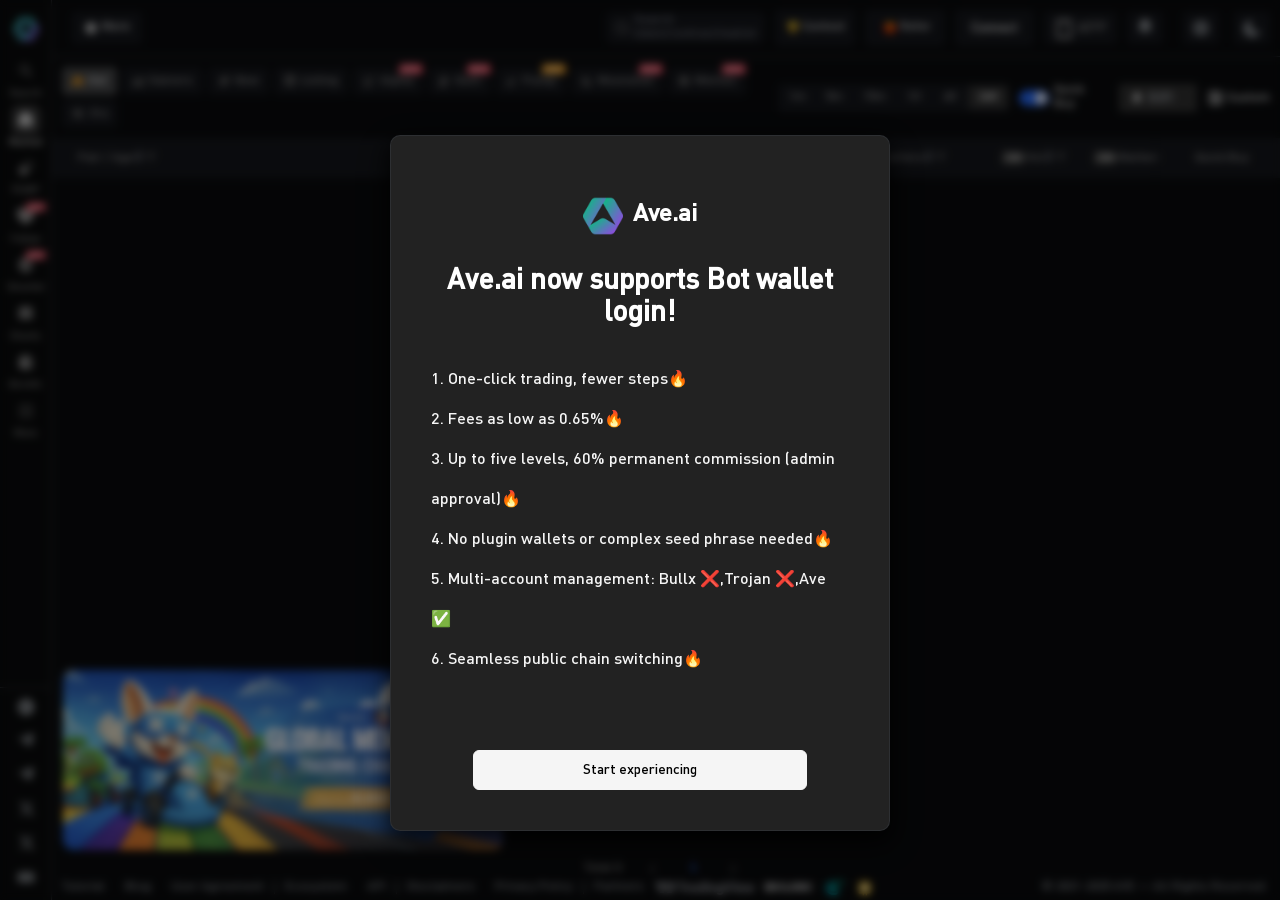
==== commit f0ed45ea: "deploy" ====
--- a/chart/index.html
+++ b/chart/index.html
@@ -30,7 +30,7 @@
         script.src = d + `charting_library/charting_library.standalone.js`
         document.getElementsByTagName('head')[0].appendChild(script)
       }
-      addScriptJs()</script><link href="/static/css/ApiKey-f71cff67.f6a6a6fc.css" rel="prefetch"><link href="/static/css/Balance-31ecd969.8574e0fb.css" rel="prefetch"><link href="/static/css/Chart-31ecd969.9b517720.css" rel="prefetch"><link href="/static/css/Check-31ecd969.ca6d38ed.css" rel="prefetch"><link href="/static/css/Download-31ecd969.e45b4848.css" rel="prefetch"><link href="/static/css/Fav-31ecd969.df175f1f.css" rel="prefetch"><link href="/static/css/Index-f71cff67.5fba52cc.css" rel="prefetch"><link href="/static/css/Kline-31ecd969.3279a325.css" rel="prefetch"><link href="/static/css/MEME-f71cff67.169c495d.css" rel="prefetch"><link href="/static/css/OfficialVerification-f71cff67.b5f4f597.css" rel="prefetch"><link href="/static/css/Pump-f71cff67.d8f0c619.css" rel="prefetch"><link href="/static/css/Rank-f71cff67.12291363.css" rel="prefetch"><link href="/static/css/Referral-f71cff67.62ad5eef.css" rel="prefetch"><link href="/static/css/Smart-f71cff67.2b6e0096.css" rel="prefetch"><link href="/static/css/Token-253ae210.98a811a6.css" rel="prefetch"><link href="/static/css/Token-6a2c624d.a0dc3a4f.css" rel="prefetch"><link href="/static/css/Token-ca272850.81a2eaed.css" rel="prefetch"><link href="/static/css/Token-f71cff67.83a2db01.css" rel="prefetch"><link href="/static/css/chunk-313e67f0.9e0c891a.css" rel="prefetch"><link href="/static/css/default-Chart-Kline-Token-fae381cd.59e1fb63.css" rel="prefetch"><link href="/static/css/default-Index-Pump-Smart-Token-1f80e606.f6d1f37b.css" rel="prefetch"><link href="/static/js/ApiKey-f71cff67.8b6557e5.js" rel="prefetch"><link href="/static/js/Balance-31ecd969.e5a6a15b.js" rel="prefetch"><link href="/static/js/Chart-31ecd969.8d3b2bbd.js" rel="prefetch"><link href="/static/js/Check-31ecd969.8005925a.js" rel="prefetch"><link href="/static/js/Download-31ecd969.26bbfee3.js" rel="prefetch"><link href="/static/js/Fav-31ecd969.8c015efa.js" rel="prefetch"><link href="/static/js/Index-f71cff67.3596634e.js" rel="prefetch"><link href="/static/js/Kline-31ecd969.c170a5df.js" rel="prefetch"><link href="/static/js/Lost-2a317ca3.6b4f5b5e.js" rel="prefetch"><link href="/static/js/MEME-f71cff67.2038597c.js" rel="prefetch"><link href="/static/js/OfficialVerification-f71cff67.23c947f9.js" rel="prefetch"><link href="/static/js/Pump-f71cff67.146c4915.js" rel="prefetch"><link href="/static/js/Rank-f71cff67.d3af459e.js" rel="prefetch"><link href="/static/js/Referral-f71cff67.3dd51f05.js" rel="prefetch"><link href="/static/js/Smart-f71cff67.c8ca3740.js" rel="prefetch"><link href="/static/js/Token-253ae210.e0d4e745.js" rel="prefetch"><link href="/static/js/Token-6a2c624d.03083ff3.js" rel="prefetch"><link href="/static/js/Token-ca272850.e57de61d.js" rel="prefetch"><link href="/static/js/Token-f71cff67.2bd48849.js" rel="prefetch"><link href="/static/js/chunk-2d0cc9a7.c0bc3913.js" rel="prefetch"><link href="/static/js/chunk-313e67f0.89bc48fd.js" rel="prefetch"><link href="/static/js/chunk-6cbceefd.85ee61a6.js" rel="prefetch"><link href="/static/js/chunk-74b7f1fb.74ce1070.js" rel="prefetch"><link href="/static/js/chunk-9b2b69e2.b11461de.js" rel="prefetch"><link href="/static/js/chunk-edfaba38.89b61117.js" rel="prefetch"><link href="/static/js/default-Chart-Index-b811f808.7ee80feb.js" rel="prefetch"><link href="/static/js/default-Chart-Kline-Token-fae381cd.dacb58c3.js" rel="prefetch"><link href="/static/js/default-Fav-Index-Smart-496b6970.d7d792d4.js" rel="prefetch"><link href="/static/js/default-Fav-MEME-Smart-31ecd969.2071f14b.js" rel="prefetch"><link href="/static/js/default-Fav-Smart-1dd7a80e.09806639.js" rel="prefetch"><link href="/static/js/default-Index-Pump-Smart-Token-1f80e606.a0faf490.js" rel="prefetch"><link href="/static/js/vendors-Index-Pump-Smart-Token-25cb2edc.31797273.js" rel="prefetch"><link href="/static/css/app-06837ae4.83f17b7a.css" rel="preload" as="style"><link href="/static/css/app-3d9b8e9e.8ef1b460.css" rel="preload" as="style"><link href="/static/css/app-cfbf0a2e.84827f6a.css" rel="preload" as="style"><link href="/static/css/app-ec8c427e.36410397.css" rel="preload" as="style"><link href="/static/css/app-f71cff67.4a3e412c.css" rel="preload" as="style"><link href="/static/js/app-06837ae4.7bdeedcb.js" rel="preload" as="script"><link href="/static/js/app-0b7a60cc.bbd5a102.js" rel="preload" as="script"><link href="/static/js/app-167fad9f.f8306436.js" rel="preload" as="script"><link href="/static/js/app-16d3814e.a69a63ac.js" rel="preload" as="script"><link href="/static/js/app-1c3a2c3f.9db8a6c7.js" rel="preload" as="script"><link href="/static/js/app-1f20a385.86fd9fc6.js" rel="preload" as="script"><link href="/static/js/app-203e0718.4dd9b310.js" rel="preload" as="script"><link href="/static/js/app-2a42e354.b3e34c0e.js" rel="preload" as="script"><link href="/static/js/app-33c8e8fb.51b4e53e.js" rel="preload" as="script"><link href="/static/js/app-33e35537.6e52009a.js" rel="preload" as="script"><link href="/static/js/app-3d9b8e9e.f2eb7ba1.js" rel="preload" as="script"><link href="/static/js/app-4939e289.46a368bb.js" rel="preload" as="script"><link href="/static/js/app-5866a18b.185aba30.js" rel="preload" as="script"><link href="/static/js/app-6484b8ce.3e8ced4d.js" rel="preload" as="script"><link href="/static/js/app-6f84c08c.dd50d7f0.js" rel="preload" as="script"><link href="/static/js/app-72f93981.a99af60a.js" rel="preload" as="script"><link href="/static/js/app-748942c6.98023536.js" rel="preload" as="script"><link href="/static/js/app-84f69768.570b5833.js" rel="preload" as="script"><link href="/static/js/app-9187ef67.09d52418.js" rel="preload" as="script"><link href="/static/js/app-94629317.277e920e.js" rel="preload" as="script"><link href="/static/js/app-968c033f.74de9e91.js" rel="preload" as="script"><link href="/static/js/app-9af05477.d6e84521.js" rel="preload" as="script"><link href="/static/js/app-a97bfcba.0ae5f820.js" rel="preload" as="script"><link href="/static/js/app-aeb57120.7589cca9.js" rel="preload" as="script"><link href="/static/js/app-b5906859.4a71c738.js" rel="preload" as="script"><link href="/static/js/app-cfbf0a2e.c8e5f585.js" rel="preload" as="script"><link href="/static/js/app-db300d2f.0b96005f.js" rel="preload" as="script"><link href="/static/js/app-ec8c427e.f20eedeb.js" rel="preload" as="script"><link href="/static/js/app-f71cff67.db79c893.js" rel="preload" as="script"><link href="/static/js/app-f9ca8911.000011ae.js" rel="preload" as="script"><link href="/static/js/runtime.db95b077.js" rel="preload" as="script"><link href="/static/css/app-ec8c427e.36410397.css" rel="stylesheet"><link href="/static/css/app-cfbf0a2e.84827f6a.css" rel="stylesheet"><link href="/static/css/app-06837ae4.83f17b7a.css" rel="stylesheet"><link href="/static/css/app-f71cff67.4a3e412c.css" rel="stylesheet"><link href="/static/css/app-3d9b8e9e.8ef1b460.css" rel="stylesheet"><link rel="icon" type="image/png" sizes="32x32" href="/img/icons/favicon-32x32.png"><link rel="icon" type="image/png" sizes="16x16" href="/img/icons/favicon-16x16.png"><link rel="manifest" href="/manifest.json"><meta name="theme-color" content="#131722"><meta name="apple-mobile-web-app-capable" content="yes"><meta name="apple-mobile-web-app-status-bar-style" content="default"><meta name="apple-mobile-web-app-title" content="Ave"><link rel="apple-touch-icon" href="/img/icons/apple-touch-icon-152x152.png"><link rel="mask-icon" href="/img/icons/safari-pinned-tab.svg" color="#131722"><meta name="msapplication-TileImage" content="/img/icons/msapplication-icon-144x144.png"><meta name="msapplication-TileColor" content="#000000"></head><body><noscript><strong>We're sorry but avedex doesn't work properly without JavaScript enabled. Please enable it to continue.</strong></noscript><div id="app"></div><script>window.dataLayer = window.dataLayer || [];
+      addScriptJs()</script><link href="/static/css/ApiKey-f71cff67.f6a6a6fc.css" rel="prefetch"><link href="/static/css/Balance-31ecd969.8574e0fb.css" rel="prefetch"><link href="/static/css/Chart-31ecd969.9b517720.css" rel="prefetch"><link href="/static/css/Check-31ecd969.ca6d38ed.css" rel="prefetch"><link href="/static/css/Download-31ecd969.e45b4848.css" rel="prefetch"><link href="/static/css/Fav-31ecd969.df175f1f.css" rel="prefetch"><link href="/static/css/Index-f71cff67.5fba52cc.css" rel="prefetch"><link href="/static/css/Kline-31ecd969.3279a325.css" rel="prefetch"><link href="/static/css/MEME-f71cff67.169c495d.css" rel="prefetch"><link href="/static/css/OfficialVerification-f71cff67.b5f4f597.css" rel="prefetch"><link href="/static/css/Pump-f71cff67.d8f0c619.css" rel="prefetch"><link href="/static/css/Rank-f71cff67.cad4feda.css" rel="prefetch"><link href="/static/css/Referral-f71cff67.62ad5eef.css" rel="prefetch"><link href="/static/css/Smart-f71cff67.862e5455.css" rel="prefetch"><link href="/static/css/Token-253ae210.98a811a6.css" rel="prefetch"><link href="/static/css/Token-6a2c624d.a7e1df15.css" rel="prefetch"><link href="/static/css/Token-ca272850.81a2eaed.css" rel="prefetch"><link href="/static/css/Token-f71cff67.83a2db01.css" rel="prefetch"><link href="/static/css/chunk-313e67f0.9e0c891a.css" rel="prefetch"><link href="/static/css/default-Chart-Kline-Token-fae381cd.59e1fb63.css" rel="prefetch"><link href="/static/css/default-Index-Pump-Smart-Token-1f80e606.f6d1f37b.css" rel="prefetch"><link href="/static/js/ApiKey-f71cff67.8b6557e5.js" rel="prefetch"><link href="/static/js/Balance-31ecd969.54d07d09.js" rel="prefetch"><link href="/static/js/Chart-31ecd969.bcd09a35.js" rel="prefetch"><link href="/static/js/Check-31ecd969.a8b0270d.js" rel="prefetch"><link href="/static/js/Download-31ecd969.26bbfee3.js" rel="prefetch"><link href="/static/js/Fav-31ecd969.8c2e20a4.js" rel="prefetch"><link href="/static/js/Index-f71cff67.8ea1ab49.js" rel="prefetch"><link href="/static/js/Kline-31ecd969.8e3c46f2.js" rel="prefetch"><link href="/static/js/Lost-2a317ca3.6b4f5b5e.js" rel="prefetch"><link href="/static/js/MEME-f71cff67.b7353535.js" rel="prefetch"><link href="/static/js/OfficialVerification-f71cff67.12b675d7.js" rel="prefetch"><link href="/static/js/Pump-f71cff67.c8ce07bb.js" rel="prefetch"><link href="/static/js/Rank-f71cff67.64579833.js" rel="prefetch"><link href="/static/js/Referral-f71cff67.8b9e1c61.js" rel="prefetch"><link href="/static/js/Smart-f71cff67.42c77448.js" rel="prefetch"><link href="/static/js/Token-253ae210.e0d4e745.js" rel="prefetch"><link href="/static/js/Token-6a2c624d.3f8ef62c.js" rel="prefetch"><link href="/static/js/Token-ca272850.ac34aadf.js" rel="prefetch"><link href="/static/js/Token-f71cff67.8f56dc56.js" rel="prefetch"><link href="/static/js/chunk-2d0cc9a7.c0bc3913.js" rel="prefetch"><link href="/static/js/chunk-313e67f0.89bc48fd.js" rel="prefetch"><link href="/static/js/chunk-6cbceefd.85ee61a6.js" rel="prefetch"><link href="/static/js/chunk-74b7f1fb.74ce1070.js" rel="prefetch"><link href="/static/js/chunk-9b2b69e2.b11461de.js" rel="prefetch"><link href="/static/js/chunk-edfaba38.89b61117.js" rel="prefetch"><link href="/static/js/default-Chart-Index-b811f808.7ee80feb.js" rel="prefetch"><link href="/static/js/default-Chart-Kline-Token-fae381cd.e6888c4f.js" rel="prefetch"><link href="/static/js/default-Fav-Index-Smart-496b6970.d7d792d4.js" rel="prefetch"><link href="/static/js/default-Fav-MEME-Smart-31ecd969.2071f14b.js" rel="prefetch"><link href="/static/js/default-Fav-Smart-1dd7a80e.5c548e39.js" rel="prefetch"><link href="/static/js/default-Index-Pump-Smart-Token-1f80e606.a0faf490.js" rel="prefetch"><link href="/static/js/vendors-Index-Pump-Smart-Token-25cb2edc.31797273.js" rel="prefetch"><link href="/static/css/app-06837ae4.83f17b7a.css" rel="preload" as="style"><link href="/static/css/app-3d9b8e9e.6f07a068.css" rel="preload" as="style"><link href="/static/css/app-cfbf0a2e.84827f6a.css" rel="preload" as="style"><link href="/static/css/app-ec8c427e.36410397.css" rel="preload" as="style"><link href="/static/css/app-f71cff67.370dbd66.css" rel="preload" as="style"><link href="/static/js/app-06837ae4.43fa6ca5.js" rel="preload" as="script"><link href="/static/js/app-0b7a60cc.bbd5a102.js" rel="preload" as="script"><link href="/static/js/app-167fad9f.cb0dcdc3.js" rel="preload" as="script"><link href="/static/js/app-16d3814e.a69a63ac.js" rel="preload" as="script"><link href="/static/js/app-1c3a2c3f.9db8a6c7.js" rel="preload" as="script"><link href="/static/js/app-1f20a385.86fd9fc6.js" rel="preload" as="script"><link href="/static/js/app-203e0718.4dd9b310.js" rel="preload" as="script"><link href="/static/js/app-2a42e354.b3e34c0e.js" rel="preload" as="script"><link href="/static/js/app-33c8e8fb.51b4e53e.js" rel="preload" as="script"><link href="/static/js/app-33e35537.6e52009a.js" rel="preload" as="script"><link href="/static/js/app-3d9b8e9e.91e39d10.js" rel="preload" as="script"><link href="/static/js/app-4939e289.46a368bb.js" rel="preload" as="script"><link href="/static/js/app-5866a18b.185aba30.js" rel="preload" as="script"><link href="/static/js/app-6484b8ce.3e8ced4d.js" rel="preload" as="script"><link href="/static/js/app-6f84c08c.dd50d7f0.js" rel="preload" as="script"><link href="/static/js/app-72f93981.a99af60a.js" rel="preload" as="script"><link href="/static/js/app-748942c6.98023536.js" rel="preload" as="script"><link href="/static/js/app-84f69768.570b5833.js" rel="preload" as="script"><link href="/static/js/app-9187ef67.09d52418.js" rel="preload" as="script"><link href="/static/js/app-94629317.277e920e.js" rel="preload" as="script"><link href="/static/js/app-968c033f.74de9e91.js" rel="preload" as="script"><link href="/static/js/app-9af05477.d6e84521.js" rel="preload" as="script"><link href="/static/js/app-a97bfcba.f9651965.js" rel="preload" as="script"><link href="/static/js/app-aeb57120.7589cca9.js" rel="preload" as="script"><link href="/static/js/app-b5906859.4a71c738.js" rel="preload" as="script"><link href="/static/js/app-cfbf0a2e.c8e5f585.js" rel="preload" as="script"><link href="/static/js/app-db300d2f.0b96005f.js" rel="preload" as="script"><link href="/static/js/app-ec8c427e.f20eedeb.js" rel="preload" as="script"><link href="/static/js/app-f71cff67.d3b7e110.js" rel="preload" as="script"><link href="/static/js/app-f9ca8911.000011ae.js" rel="preload" as="script"><link href="/static/js/runtime.d46588db.js" rel="preload" as="script"><link href="/static/css/app-ec8c427e.36410397.css" rel="stylesheet"><link href="/static/css/app-cfbf0a2e.84827f6a.css" rel="stylesheet"><link href="/static/css/app-06837ae4.83f17b7a.css" rel="stylesheet"><link href="/static/css/app-f71cff67.370dbd66.css" rel="stylesheet"><link href="/static/css/app-3d9b8e9e.6f07a068.css" rel="stylesheet"><link rel="icon" type="image/png" sizes="32x32" href="/img/icons/favicon-32x32.png"><link rel="icon" type="image/png" sizes="16x16" href="/img/icons/favicon-16x16.png"><link rel="manifest" href="/manifest.json"><meta name="theme-color" content="#131722"><meta name="apple-mobile-web-app-capable" content="yes"><meta name="apple-mobile-web-app-status-bar-style" content="default"><meta name="apple-mobile-web-app-title" content="Ave"><link rel="apple-touch-icon" href="/img/icons/apple-touch-icon-152x152.png"><link rel="mask-icon" href="/img/icons/safari-pinned-tab.svg" color="#131722"><meta name="msapplication-TileImage" content="/img/icons/msapplication-icon-144x144.png"><meta name="msapplication-TileColor" content="#000000"></head><body><noscript><strong>We're sorry but avedex doesn't work properly without JavaScript enabled. Please enable it to continue.</strong></noscript><div id="app"></div><script>window.dataLayer = window.dataLayer || [];
       function gtag(){dataLayer.push(arguments);}
       gtag('js', new Date());
 
@@ -46,4 +46,4 @@
       //   script.defer = true
       //   script.src = 'https://unpkg.com/@maple-tech/red-packet-sdk/dist/index.iife.js'
       //   document.body.appendChild(script)
-      // })()</script><script src="/static/js/runtime.db95b077.js"></script><script src="/static/js/app-748942c6.98023536.js"></script><script src="/static/js/app-6f84c08c.dd50d7f0.js"></script><script src="/static/js/app-9af05477.d6e84521.js"></script><script src="/static/js/app-84f69768.570b5833.js"></script><script src="/static/js/app-94629317.277e920e.js"></script><script src="/static/js/app-968c033f.74de9e91.js"></script><script src="/static/js/app-167fad9f.f8306436.js"></script><script src="/static/js/app-2a42e354.b3e34c0e.js"></script><script src="/static/js/app-b5906859.4a71c738.js"></script><script src="/static/js/app-72f93981.a99af60a.js"></script><script src="/static/js/app-33c8e8fb.51b4e53e.js"></script><script src="/static/js/app-db300d2f.0b96005f.js"></script><script src="/static/js/app-9187ef67.09d52418.js"></script><script src="/static/js/app-4939e289.46a368bb.js"></script><script src="/static/js/app-16d3814e.a69a63ac.js"></script><script src="/static/js/app-aeb57120.7589cca9.js"></script><script src="/static/js/app-6484b8ce.3e8ced4d.js"></script><script src="/static/js/app-0b7a60cc.bbd5a102.js"></script><script src="/static/js/app-203e0718.4dd9b310.js"></script><script src="/static/js/app-1f20a385.86fd9fc6.js"></script><script src="/static/js/app-5866a18b.185aba30.js"></script><script src="/static/js/app-f9ca8911.000011ae.js"></script><script src="/static/js/app-ec8c427e.f20eedeb.js"></script><script src="/static/js/app-1c3a2c3f.9db8a6c7.js"></script><script src="/static/js/app-cfbf0a2e.c8e5f585.js"></script><script src="/static/js/app-33e35537.6e52009a.js"></script><script src="/static/js/app-06837ae4.7bdeedcb.js"></script><script src="/static/js/app-f71cff67.db79c893.js"></script><script src="/static/js/app-a97bfcba.0ae5f820.js"></script><script src="/static/js/app-3d9b8e9e.f2eb7ba1.js"></script></body></html>+      // })()</script><script src="/static/js/runtime.d46588db.js"></script><script src="/static/js/app-748942c6.98023536.js"></script><script src="/static/js/app-6f84c08c.dd50d7f0.js"></script><script src="/static/js/app-9af05477.d6e84521.js"></script><script src="/static/js/app-84f69768.570b5833.js"></script><script src="/static/js/app-94629317.277e920e.js"></script><script src="/static/js/app-968c033f.74de9e91.js"></script><script src="/static/js/app-167fad9f.cb0dcdc3.js"></script><script src="/static/js/app-2a42e354.b3e34c0e.js"></script><script src="/static/js/app-b5906859.4a71c738.js"></script><script src="/static/js/app-72f93981.a99af60a.js"></script><script src="/static/js/app-33c8e8fb.51b4e53e.js"></script><script src="/static/js/app-db300d2f.0b96005f.js"></script><script src="/static/js/app-9187ef67.09d52418.js"></script><script src="/static/js/app-4939e289.46a368bb.js"></script><script src="/static/js/app-16d3814e.a69a63ac.js"></script><script src="/static/js/app-aeb57120.7589cca9.js"></script><script src="/static/js/app-6484b8ce.3e8ced4d.js"></script><script src="/static/js/app-0b7a60cc.bbd5a102.js"></script><script src="/static/js/app-203e0718.4dd9b310.js"></script><script src="/static/js/app-1f20a385.86fd9fc6.js"></script><script src="/static/js/app-5866a18b.185aba30.js"></script><script src="/static/js/app-f9ca8911.000011ae.js"></script><script src="/static/js/app-ec8c427e.f20eedeb.js"></script><script src="/static/js/app-1c3a2c3f.9db8a6c7.js"></script><script src="/static/js/app-cfbf0a2e.c8e5f585.js"></script><script src="/static/js/app-33e35537.6e52009a.js"></script><script src="/static/js/app-06837ae4.43fa6ca5.js"></script><script src="/static/js/app-f71cff67.d3b7e110.js"></script><script src="/static/js/app-a97bfcba.f9651965.js"></script><script src="/static/js/app-3d9b8e9e.91e39d10.js"></script></body></html>
--- a/static/css/Rank-f71cff67.cad4feda.css
+++ b/static/css/Rank-f71cff67.cad4feda.css
@@ -0,0 +1 @@
+.banner-box[data-v-0ddf2b0c]{width:100%;position:relative;box-sizing:border-box}.banner-box .banner-prize[data-v-0ddf2b0c]{position:absolute;right:400px;bottom:130px}.banner-box .banner-list[data-v-0ddf2b0c]{position:absolute;bottom:0;width:100%}.banner-box .banner-list .list-flex[data-v-0ddf2b0c]{display:flex;align-items:center;justify-content:center;gap:300px;height:102px;background:linear-gradient(0deg,rgba(0,0,0,.9),hsla(0,0%,100%,0));-webkit-backdrop-filter:blur(20px);backdrop-filter:blur(20px)}.banner-box .banner-list .list-flex .flex-item[data-v-0ddf2b0c]{display:flex;align-items:center}.banner-box .banner-list .list-flex .flex-item img[data-v-0ddf2b0c]{width:40px;height:40px}.banner-box .banner-list .list-flex .flex-item .item-tips[data-v-0ddf2b0c]{margin-left:16px;color:#fff}.banner-box .banner-list .list-flex .flex-item .item-tips .text[data-v-0ddf2b0c]{font-size:14px}.banner-box .banner-list .list-flex .flex-item .item-tips .sub-text[data-v-0ddf2b0c]{margin-top:3px;font-size:26px;font-weight:700}.rule-box[data-v-387dd6f2]{background:#1b1f2e;box-shadow:0 1px 3px rgba(0,0,0,.05);border-radius:6px;padding:40px;margin-top:16px;box-sizing:border-box}.rule-box .rule-header[data-v-387dd6f2]{display:flex;align-items:center;margin-bottom:12px}.rule-box .rule-header .rule-icon[data-v-387dd6f2]{width:20px;height:20px}.rule-box .rule-header .rule-title[data-v-387dd6f2]{color:#fff;font-size:16px;font-weight:500;margin-left:4px}.rule-box .rule-content[data-v-387dd6f2]{font-size:14px;margin-top:16px;color:#eaeefc}.rule-box .rule-content .order-mb[data-v-387dd6f2]{margin-bottom:20px}.rule-box .rule-content .ordered-list[data-v-387dd6f2]{list-style-type:none;line-height:20px;margin-bottom:0;color:#eaeefc}.rule-box .rule-content .unordered-list[data-v-387dd6f2]{list-style-type:none;line-height:25px;color:#767fac}.rank-box[data-v-609c9930]{margin-top:16px;padding:40px;background:#1b1f2e;box-shadow:0 1px 3px 0 rgba(0,0,0,.05);border-radius:6px}.rank-box .rank-header[data-v-609c9930]{display:flex;align-items:center;justify-content:space-between}.rank-box .rank-header .rank-title[data-v-609c9930]{display:flex;align-items:center;margin-bottom:8px}.rank-box .rank-header .rank-title img[data-v-609c9930]{width:20px;height:20px}.rank-box .rank-header .rank-title .title[data-v-609c9930]{margin-left:4px;font-size:16px;font-weight:500;color:#fff}.rank-box .rank-header .rank-tabs[data-v-609c9930]{display:flex;align-items:center;padding:4px;border-radius:4px;background-color:#111523;font-size:14px}.rank-box .rank-header .rank-tabs .tabs[data-v-609c9930]{width:210px;text-align:center;flex:1;color:#fff;font-size:14px;padding:6px 0;font-weight:600;cursor:pointer}.rank-box .rank-header .rank-tabs .active[data-v-609c9930]{background:#61cf57;border-radius:4px;color:#fff}.rank-box .rank-list[data-v-609c9930]{margin-top:20px;border-radius:6px 6px 0 0;background-color:#111523;color:#767fac;font-size:14px}.rank-box .rank-list .rank-top[data-v-609c9930]{display:flex;justify-content:space-between}.rank-box .rank-list .rank-top>div[data-v-609c9930]{width:33%;padding:16px 0}.rank-box .rank-list .rank-top>div[data-v-609c9930]:first-child{padding-left:40px}.rank-box .rank-list .rank-top>div[data-v-609c9930]:nth-child(2){text-align:center}.rank-box .rank-list .rank-top>div[data-v-609c9930]:nth-child(3){padding-right:40px;text-align:right}.rank-box .rank-list .ranking-item[data-v-609c9930]{background:#303549}.rank-box .rank-list .custom-scrollbar[data-v-609c9930]{max-height:260px;overflow-y:auto;overflow-x:hidden}.rank-box .rank-list .custom-scrollbar[data-v-609c9930]::-webkit-scrollbar{width:4px}.rank-box .rank-list .custom-scrollbar[data-v-609c9930]::-webkit-scrollbar-thumb{background-color:#4b5563;border-radius:10px}.rank-box .rank-list .custom-scrollbar[data-v-609c9930]::-webkit-scrollbar-track{background-color:transparent}.rank-box .rank-list .self-entry[data-v-609c9930],.rank-box .rank-list .user-entry[data-v-609c9930]{display:flex;align-items:center;justify-content:space-between;width:100%;padding:0 40px}.rank-box .rank-list .self-entry .left-info[data-v-609c9930],.rank-box .rank-list .user-entry .left-info[data-v-609c9930]{width:33%;padding:16px 0;display:flex;align-items:center;flex-shrink:0}.rank-box .rank-list .self-entry .left-info .rank-num[data-v-609c9930],.rank-box .rank-list .user-entry .left-info .rank-num[data-v-609c9930]{min-width:16px;font-size:12px;font-weight:600;text-align:center;color:#767fac}.rank-box .rank-list .self-entry .left-info .user-address[data-v-609c9930],.rank-box .rank-list .user-entry .left-info .user-address[data-v-609c9930]{margin:0 8px;color:#fff}.rank-box .rank-list .self-entry .left-info .copy-icon[data-v-609c9930],.rank-box .rank-list .user-entry .left-info .copy-icon[data-v-609c9930]{width:14px;height:14px}.rank-box .rank-list .self-entry .left-info img[data-v-609c9930],.rank-box .rank-list .user-entry .left-info img[data-v-609c9930]{width:20px;height:20px}.rank-box .rank-list .self-entry .rank-value[data-v-609c9930],.rank-box .rank-list .user-entry .rank-value[data-v-609c9930]{width:33%;text-align:center;margin-right:8px;color:#eaeefc}.rank-box .rank-list .self-entry .reward[data-v-609c9930],.rank-box .rank-list .user-entry .reward[data-v-609c9930]{width:33%;text-align:right;color:#61cf57;font-weight:500}.rank-box .rank-list .self-entry .right-info[data-v-609c9930],.rank-box .rank-list .user-entry .right-info[data-v-609c9930]{width:100%;padding:16px 16px 16px 0;display:flex;justify-content:flex-end}.rank-box .rank-list .self-entry .reward-gray[data-v-609c9930],.rank-box .rank-list .user-entry .reward-gray[data-v-609c9930]{color:#767fac}.rank-box .rank-tips[data-v-609c9930]{color:#767fac;font-size:12px;font-weight:400;padding-top:10px}.rank-box .unordered-list[data-v-609c9930]{list-style-type:none;line-height:20px;color:#767fac}.task-box[data-v-72e01e25]{margin-top:16px;padding:40px;background:#1b1f2e;box-shadow:0 1px 3px 0 rgba(0,0,0,.05);border-radius:6px}.task-box .task-title[data-v-72e01e25]{display:flex;align-items:center;margin-bottom:8px}.task-box .task-title img[data-v-72e01e25]{width:20px;height:20px}.task-box .task-title .title[data-v-72e01e25]{margin-left:4px;font-size:16px;font-weight:500;color:#fff}.task-box .task-tips[data-v-72e01e25]{color:#767fac;font-size:14px}.task-box .highlight-green[data-v-72e01e25]{color:#61cf57}.task-box .unordered-list[data-v-72e01e25]{list-style-type:none;line-height:20px;color:#767fac}.jackpot-box[data-v-35062cfa]{padding:40px;border-radius:6px;background:#111523;margin-top:21px;margin-bottom:12px;display:flex;align-items:center}.jackpot-box .ackpot-progress[data-v-35062cfa]{color:#fff;flex:1;font-size:14px}.progress-bar[data-v-35062cfa]{width:100%;height:7px;background-color:#303549;border-radius:8px;overflow:hidden;margin:10px 0}.progress-bar div[data-v-35062cfa]{height:100%;background-color:#61cf57}.task-box[data-v-35062cfa]{background:#1b1f2e;box-shadow:0 1px 3px 0 rgba(0,0,0,.05);margin-top:16px;padding:40px;border-radius:6px}.task-box .task-head-box[data-v-35062cfa]{color:#fff;display:flex;align-items:center}.task-box .task-head-box .task-head-img[data-v-35062cfa]{width:20px;height:20px}.task-box .task-head-box .task-head-text[data-v-35062cfa]{font-size:16px;font-weight:500;margin-left:4px}.task-box .task-top[data-v-35062cfa]{display:flex;align-items:center}.task-box .task-top .task-right .num[data-v-35062cfa]{font-weight:600;font-size:20px;color:#fff}.task-box .task-top .task-right .tips[data-v-35062cfa]{color:#767fac;font-size:14px}.task-box .task-item[data-v-35062cfa]{background:#303549;height:52px}.task-box .task-list-box[data-v-35062cfa]{margin-top:10px;border-radius:6px;padding:16px 40px;background:#111523}.task-box .task-list-box .task-list-head-box[data-v-35062cfa]{display:flex;align-items:center;justify-content:space-between;color:#767fac;font-size:12px;padding-bottom:16px}.task-box .task-list-content-box[data-v-35062cfa]{border-radius:2px;color:#fff;padding:16px;font-size:14px;display:flex;align-items:center;justify-content:space-between;height:52px;line-height:52px}.task-box .unordered-list[data-v-35062cfa]{list-style-type:disc!important;padding-left:20px;line-height:20px;margin-top:0;margin-bottom:0;font-size:14px;color:#767fac}.task-box .unordered-list li[data-v-35062cfa]{list-style-type:disc!important}.task-box .custom-scrollbar[data-v-35062cfa]{scrollbar-width:thin;scrollbar-color:#414554;max-height:260px;height:260px}.task-box .custom-scrollbar[data-v-35062cfa]::-webkit-scrollbar{width:4px}.task-box .custom-scrollbar[data-v-35062cfa]::-webkit-scrollbar-track{background:rgba(0,52,69,.5);border-radius:2px}.task-box .custom-scrollbar[data-v-35062cfa]::-webkit-scrollbar-thumb{background:#414554;border-radius:2px}.task-box[data-v-51bab800]{border-radius:6px;padding:40px;margin-top:16px;background:#1b1f2e;box-shadow:0 1px 3px 0 rgba(0,0,0,.05)}.task-header[data-v-51bab800]{display:flex;align-items:center;margin-bottom:12px}.task-icon[data-v-51bab800]{width:20px;height:20px}.task-title[data-v-51bab800]{font-size:16px;font-weight:500;margin:0 4px;color:#fff}.unordered-list[data-v-51bab800]{list-style-type:disc;font-size:14px;color:#767fac;margin:0;line-height:20px}.unordered-list li[data-v-51bab800]{margin-bottom:4px}.task-content-box[data-v-51bab800]{margin-top:16px;border-radius:6px;padding:16px 40px;background-color:#111523}.task-table-header[data-v-51bab800]{width:100%;display:flex;align-items:center;color:#767fac;font-size:12px;padding:8px;padding-bottom:16px}.task-header-left[data-v-51bab800]{width:50%;padding-left:30px}.task-header-right[data-v-51bab800]{width:50%;text-align:right;padding-right:70px}.task-list[data-v-51bab800]{font-size:14px;overflow-y:auto;overflow-x:hidden;max-height:260px}.task-list-item[data-v-51bab800]{width:100%;height:52px;display:flex;align-items:center;justify-content:space-between;padding:16px 40px;color:#fff;font-size:14px}.task-rank[data-v-51bab800]{padding-left:6px;text-align:center;flex-shrink:0}.task-desc[data-v-51bab800]{font-weight:500;text-align:center}.task-item[data-v-51bab800]{background-color:#303549}.custom-scrollbar[data-v-51bab800]{scrollbar-width:thin;scrollbar-color:#4b5563 #1f2937}.custom-scrollbar[data-v-51bab800]::-webkit-scrollbar{width:6px}.custom-scrollbar[data-v-51bab800]::-webkit-scrollbar-track{background:#1f2937}.custom-scrollbar[data-v-51bab800]::-webkit-scrollbar-thumb{background-color:#4b5563;border-radius:3px}.statistics-box[data-v-bc3bcbaa]{border-radius:6px;padding:40px;margin-top:16px;background:#1b1f2e;box-shadow:0 1px 3px 0 rgba(0,0,0,.05)}.statistics-header[data-v-bc3bcbaa]{display:flex;align-items:center}.statistics-icon[data-v-bc3bcbaa]{width:22px;height:22px}.statistics-title[data-v-bc3bcbaa]{font-size:16px;font-weight:500;margin-left:4px;color:#fff}.statistics-desc[data-v-bc3bcbaa]{margin-top:4px;font-size:12px;color:#767fac;line-height:20px}.statistics-grid[data-v-bc3bcbaa]{display:grid;grid-template-columns:repeat(2,1fr);gap:12px;margin-top:12px}.statistics-card[data-v-bc3bcbaa]{padding:20px 40px;border-radius:6px;background-color:#111523}.card-title[data-v-bc3bcbaa]{font-size:14px;color:#767fac}.card-value[data-v-bc3bcbaa]{margin:10px 0;font-size:32px;font-weight:600;color:#fff}.card-value.small[data-v-bc3bcbaa]{font-size:32px}.card-unit[data-v-bc3bcbaa]{font-size:14px;font-weight:400;color:#767fac;margin-left:4px}.card-footer[data-v-bc3bcbaa]{font-size:12px;color:#767fac}.card-footer .highlight[data-v-bc3bcbaa]{color:#61cf57}.refresh-button[data-v-bc3bcbaa]{width:221px;padding:16px 0;font-size:14px;font-weight:500;border-radius:6px}.refresh-content[data-v-bc3bcbaa]{display:flex;align-items:center;justify-content:center}.refresh-icon[data-v-bc3bcbaa]{width:16px;height:16px;margin-right:4px}.unordered-list[data-v-bc3bcbaa]{list-style-type:disc!important;padding-left:20px;line-height:20px;margin-top:0;margin-bottom:0;font-size:14px;color:#767fac}.unordered-list li[data-v-bc3bcbaa]{list-style-type:disc!important}.course[data-v-efe7dc60]{margin-top:16px;padding:40px;background:#1b1f2e;box-shadow:0 1px 3px 0 rgba(0,0,0,.05);border-radius:6px}.course-header[data-v-efe7dc60]{display:flex;align-items:center;justify-content:space-between}.course-title[data-v-efe7dc60]{color:#fff;margin-right:10px;font-size:16px;font-weight:500;min-width:120px}.course-select[data-v-efe7dc60]{border-radius:2px;background:#1b1f2e;width:180px;text-align:center;padding:10px 16px;color:#fff;font-size:14px}.course-select img[data-v-efe7dc60]{width:14px;height:14px;margin-left:4px}.course-progress-wrapper[data-v-efe7dc60]{position:relative;width:100%;margin-bottom:13px;padding:16px 0;margin-bottom:20px}.course-progress-icon[data-v-efe7dc60]{position:absolute;top:-14px;width:46px;z-index:99}.course-progress-bar[data-v-efe7dc60]{position:relative}.course-progress-dots[data-v-efe7dc60]{position:absolute;top:50%;transform:translateY(-50%);display:flex;width:100%;align-items:center}.dot-wrapper[data-v-efe7dc60]{width:34%;display:flex;justify-content:center}.dot[data-v-efe7dc60]{width:14px;height:14px;background-color:#303549;border-radius:50%}.stage-list[data-v-efe7dc60]{display:flex;padding:0;margin:0;list-style:none;margin-top:20px}.stage-list li[data-v-efe7dc60]{width:33.33%;padding:12px;box-sizing:border-box;text-align:center;color:#767fac;background:#111523;border-radius:4px}.stage-list li.active[data-v-efe7dc60]{color:#fff;background:#0f53c7}.stage-list li .stage-label[data-v-efe7dc60]{font-size:14px}.stage-list li .stage-date[data-v-efe7dc60]{font-size:16px;font-weight:500;margin-top:12px}[data-v-efe7dc60] .el-progress-bar__outer{background:#303549}.compete-box[data-v-dbb97652]{width:100%;padding:40px;border-radius:6px;background:#1b1f2e;margin-top:27px}.compete-box .sign_up_button[data-v-dbb97652]{width:191px;height:36px;font-size:15px;color:#fff;text-align:center;border-radius:6px;background:linear-gradient(264deg,#0f53c7 -.33%,#146aff 99.03%);cursor:pointer;display:flex;align-items:center;justify-content:center}.compete-box .sign_up_status[data-v-dbb97652]{border-radius:9999px;background:#61cf57;height:24px;text-align:center;color:#fff;font-size:14px;margin-left:10px;padding:0 10px;display:flex;align-items:center;justify-content:center}.compete-box .no_sign_up_status[data-v-dbb97652]{background:#363d51;color:#72819d}.compete-box .line-bg[data-v-dbb97652]{height:.5px;width:100%;background:hsla(0,0%,100%,.05);margin:40px 0}.compete-box .compete-title-2[data-v-dbb97652]{color:#fff;font-size:14px}.compete-box .compete-tips-2[data-v-dbb97652]{color:#767fac;font-family:PingFang SC;font-size:14px;margin-top:8px}.page-box[data-v-634d4cc6]{background:#111523}.page-box .content[data-v-634d4cc6]{max-width:1464px;margin:0 auto;padding-bottom:16px}
--- a/static/css/Smart-f71cff67.862e5455.css
+++ b/static/css/Smart-f71cff67.862e5455.css
@@ -0,0 +1 @@
+a.a-gray[data-v-7c6a0cad]{color:var(--a-bg-6-color)!important}a.a-gray .attention.active[data-v-7c6a0cad]{color:var(--custom-fav-address-color)}.icon-token-container[data-v-7c6a0cad]{margin-right:4px}.plus[data-v-7c6a0cad]{font-size:20px;line-height:20px;display:block;height:20px;margin-right:10px}.progress[data-v-7c6a0cad]{margin-left:3px}.progress[data-v-7c6a0cad] .el-progress__text{min-width:12px}.progress .icon-suo1[data-v-7c6a0cad]{width:8px;height:8px}.icon-svg1[data-v-7c6a0cad]{width:16px;height:16px;vertical-align:middle}.token-info[data-v-7c6a0cad]{display:flex;align-items:center}.token-info .token-symbol[data-v-7c6a0cad]{font-size:13px;margin-right:3px}.token-info .icon-collect[data-v-7c6a0cad]{font-size:12px;color:var(--a-bg-6-color);cursor:pointer;margin-right:5px}.token-info .icon-collect.collected[data-v-7c6a0cad]{color:#ffbb19}.token-info .token-network[data-v-7c6a0cad]{border:1px solid #878fbc;border-radius:10px;font-size:12px;color:#878fbc;padding:2px 5px;margin-left:9px}.token-info .token-icon[data-v-7c6a0cad]{border-radius:50%}.table-empty[data-v-7c6a0cad]{display:flex;flex-direction:column;justify-content:center;align-items:center;padding:80px 0;min-height:calc(100vh - 200px)}.icon-svg[data-v-7c6a0cad]{font-size:20px;cursor:pointer;color:var(--custom-primary-color);border-radius:100%;width:20px;vertical-align:middle}.icon-svg.icon-huoyan[data-v-7c6a0cad]{width:12px;font-size:12px}.icon-svg.icon-new[data-v-7c6a0cad]{font-size:12px}.icon-svg.icon-xiala[data-v-7c6a0cad]{width:8px;height:8px;margin-left:5px}.icon-shaixuan[data-v-7c6a0cad]:hover{cursor:pointer;color:var(--custom-primary-color)}.filter-box[data-v-7c6a0cad]{color:var(--custom-text-1-color)}.filter-box .filter-title[data-v-7c6a0cad]{font-size:12px;color:var(--a-text-2-color)}.filter-box[data-v-7c6a0cad] .el-slider__runway{--el-slider-button-size:14px}.filter-box[data-v-7c6a0cad] .el-slider__runway .el-slider__marks .el-slider__marks-text:nth-child(2){transform:translateX(0)!important;right:-6px!important;left:auto!important}.filter-box .chain-icon-sort-container[data-v-7c6a0cad]{display:flex;flex-direction:column;align-items:center;justify-content:center;margin-left:5px}.filter-box .chain-icon-sort-container .icon-svg[data-v-7c6a0cad]{font-size:10px;padding:0;cursor:pointer;color:var(--a-text-2-color);width:12px;height:10px}.filter-box .chain-icon-sort-container .icon-svg+.icon-svg[data-v-7c6a0cad]{margin-top:1px}.filter-box .chain-icon-sort-container .icon-svg.active[data-v-7c6a0cad]{color:var(--custom-primary-color)}.filter-box .icon-filter-sort[data-v-7c6a0cad]{font-size:12px;opacity:.3;cursor:pointer}.filter-box .icon-filter-sort.active[data-v-7c6a0cad]{opacity:1}.filter-box .icon-filter-sort[data-v-7c6a0cad]:hover:not(.active){opacity:.6}.red[data-v-7c6a0cad]{color:var(--2f2d99b4)}.green[data-v-7c6a0cad]{color:var(--2114e0a6)}.popper-gold .title[data-v-7c6a0cad]{color:var(--a-text-2-color)}.popper-gold ul li a[data-v-7c6a0cad]{color:var(--custom-text-1-color);padding:6px 15px;display:flex}.popper-gold ul li a .icon-bianzu[data-v-7c6a0cad],.popper-gold ul li a .icon-dexs1[data-v-7c6a0cad]{color:var(--a-text-1-color)}.popper-gold ul li a.disabled[data-v-7c6a0cad]{color:var(--a-text-2-color)}.popper-gold ul li a.disabled[data-v-7c6a0cad]:hover{cursor:not-allowed}.popper-gold ul li a[data-v-7c6a0cad]:hover{opacity:1;text-decoration:none;background:var(--custom-btn-2-color)}.popper-gold .footer[data-v-7c6a0cad]{display:flex;align-items:center;justify-content:center;margin:15px 0}.popper-gold .tag-left[data-v-7c6a0cad]{margin-left:3px;width:12px;height:12px}.popper-gold .tag-left2[data-v-7c6a0cad]{margin-left:3px;width:19px;height:17px}.ellipsis[data-v-7c6a0cad]{max-width:100%}.bg-smart[data-v-7c6a0cad]{border-radius:4px;padding:2px 7px;display:inline-block}.bg-smart.bg-red-1[data-v-7c6a0cad]{background:#eb2b4b;color:#fff}.bg-smart.bg-green-1[data-v-7c6a0cad]{background:#37b270;color:#fff}.bg-smart.bg-gray-1[data-v-7c6a0cad]{background:hsla(0,0%,60%,.1)}.bg-smart.bg-yellow-1[data-v-7c6a0cad]{color:#fff;background:#ffa622}a.trade[data-v-7c6a0cad]{background:var(--custom-primary-lighter-13-color);padding:5px 7px;border-radius:6px;font-size:14px;color:var(--custom-font-1-color);white-space:nowrap}a.trade .svg[data-v-7c6a0cad]{width:14px;height:14px;margin-right:5px}.icon-copy[data-v-7c6a0cad]{color:#999}.chart-container[data-v-1b0e07dd]{margin:10px 0;width:100%}.icon-token-container[data-v-6e3aba9f]{position:relative;margin-right:8px;display:flex}.icon-token-container .token-icon[data-v-6e3aba9f]{width:24px;height:24px;border-radius:50%}.icon-token-container .icon-chain[data-v-6e3aba9f]{position:absolute;max-height:12px;width:auto;z-index:1;bottom:0;right:-1px;border-radius:100%;border:1px solid var(--custom-primary-lighter-0-color);background:var(--custom-primary-lighter-0-color)}.discover-container[data-v-0e08b9ee]{padding:0 8px 8px;min-height:calc(100vh - 116px)}.discover-container .top3[data-v-0e08b9ee]{position:absolute;left:20px;top:-4px;width:14px}.discover-container .top[data-v-0e08b9ee]{display:flex;align-items:stretch;line-height:1}.discover-container .top .chain-tab[data-v-0e08b9ee]{padding:2px 8px;background:var(--custom-primary-color);border-radius:6px;font-size:12px;color:#fff;display:flex;align-items:center}.discover-container .top .chain-tab .icon-chain[data-v-0e08b9ee]{width:20px;height:20px}.discover-container .top .chain-tab button[data-v-0e08b9ee]{cursor:pointer;font-size:12px;color:#fff;background:hsla(0,0%,100%,.2);border:none;border-radius:4px;padding:3px 6px;min-width:30px}.discover-container .top .chain-tab button.active[data-v-0e08b9ee]{background:#fff;color:var(--custom-primary-color)}.discover-container .top .filter-btn[data-v-0e08b9ee]{background:var(--custom-bg-2-color);border:1px solid var(--custom-br-1-color);border-radius:6px;color:var(--custom-text-2-color);cursor:pointer;margin-left:16px}.discover-container .content[data-v-0e08b9ee]{margin-top:0;display:flex;justify-content:space-between}.discover-container .content .content-left[data-v-0e08b9ee]{flex:1}.discover-container .content .content-right[data-v-0e08b9ee]{width:450px;margin-left:8px}.discover-container .content .content-left_list-item[data-v-0e08b9ee]{display:flex;align-items:stretch;border:1px solid var(--custom-dialog-border-color);background:var(--custom-bg-2-color);color:var(--custom-text-1-color);padding:10px 16px;border-radius:8px}.discover-container .content .content-left_list-item[data-v-0e08b9ee]:not(:first-child){margin-top:8px}.discover-container .content .label[data-v-0e08b9ee]{color:var(--custom-text-2-color)}.discover-container .content .content-right_list[data-v-0e08b9ee]{padding:20px 10px 10px;border-radius:8px;color:var(--custom-text-3-color);border:1px solid var(--custom-dialog-border-color);background:var(--custom-bg-2-color)}.discover-container .content .content-right_list .header[data-v-0e08b9ee]{margin-bottom:10px}.discover-container .content .content-right_list table[data-v-0e08b9ee]{width:100%;font-size:12px}.discover-container .content .content-right_list table td[data-v-0e08b9ee],.discover-container .content .content-right_list table th[data-v-0e08b9ee]{font-weight:400;text-align:right}.discover-container .content .content-right_list table td[data-v-0e08b9ee]:first-child,.discover-container .content .content-right_list table th[data-v-0e08b9ee]:first-child{text-align:left}.discover-container .content .content-right_list table th[data-v-0e08b9ee]{font-size:11px;color:var(--custom-text-2-color);padding:5px 0}.discover-container .content .content-right_list table td[data-v-0e08b9ee]{padding:10px 0}.filter-container .title[data-v-0e08b9ee]{color:var(--custom-text-2-color);margin-bottom:6px}.filter-container .input[data-v-0e08b9ee]{--el-font-size-base:12px}.filter-container .bottom[data-v-0e08b9ee]{margin-top:10px}.filter-container .btn[data-v-0e08b9ee]{min-height:30px;min-width:60px}.tag-btn[data-v-0e08b9ee]{border-radius:4px;padding:2px 4px;display:inline-flex}.notification-box[data-v-0e08b9ee]{cursor:pointer;position:fixed;z-index:5;top:100px;left:50%;background:#286dff;border-radius:18px;font-size:14px;padding:10px 20px;background:var(--custom-primary-color);color:#fff;transition:all 3s;transform:translateX(-50%);opacity:1}.notification-box .notification-icon-item[data-v-0e08b9ee]:first-child{z-index:6}.notification-box .notification-icon-item[data-v-0e08b9ee]:nth-child(2){z-index:5;transform:translateX(-50%)}.notification-box .notification-icon-item[data-v-0e08b9ee]:nth-child(3){z-index:4;transform:translateX(-100%)}.pagination-container[data-v-0e08b9ee]{margin:5px 0 0 0;justify-content:center}.avatar[data-v-48b7a909]{border-radius:100%}.chain[data-v-48b7a909]{position:absolute;bottom:0;right:0;border-radius:50%}.hot[data-v-2099b89b]{padding:34px 12px 0}.hot-item[data-v-2099b89b]{position:relative;width:7px;height:7px}.hot-item>i[data-v-2099b89b]{display:block;width:100%;height:100%;background-color:var(--d-333-l-999)}.hot-item>span[data-v-2099b89b]{display:none;position:absolute;top:-28px;left:50%;margin-left:-10px;width:24px;height:24px;border-width:2px;border-style:solid;background-size:100%}.hot-item .bronze[data-v-2099b89b],.hot-item .gold[data-v-2099b89b],.hot-item .silver[data-v-2099b89b]{display:block;border-radius:50%}.hot-table[data-v-2099b89b]{width:100%;display:table;font-size:12px}.hot-table .table-cell[data-v-2099b89b]{padding:5px 0;display:table-cell;vertical-align:middle}.hot-table .table-cell .table-cell-logo[data-v-2099b89b]{border-width:2px;border-style:solid;border-radius:50%}.hot-table-th[data-v-2099b89b],.hot-table-tr[data-v-2099b89b]{width:100%;display:table-row}.hot-table-tr[data-v-2099b89b]{color:var(--d-f5f5f5-l-222)}.hot-table .mb-6[data-v-2099b89b]{margin-bottom:6px}.hot-table .gap-4[data-v-2099b89b]{gap:4px}.hot .level[data-v-2099b89b]{width:8px;height:8px;border-radius:2px;background-color:var(--d-333-l-999)}.hot .level1[data-v-2099b89b]{background-color:rgba(40,109,255,.2)}.hot .level2[data-v-2099b89b]{background-color:rgba(40,109,255,.5)}.hot .level3[data-v-2099b89b]{background-color:#286dff}.gold[data-v-2099b89b]{border-color:gold}.silver[data-v-2099b89b]{border-color:#e0e0e0}.bronze[data-v-2099b89b]{border-color:#c77b30}.button-quick-buy[data-v-3fec99f7]{min-height:28px;padding:6px;position:relative}.button-quick-buy[data-v-3fec99f7]:disabled{opacity:.5}.loading-quick svg circle{stroke-width:6}.signal[data-v-1a8f3d22]{display:flex;flex-direction:column;gap:20px;width:calc(33.33333% - 8px);padding:15px 16px 20px;border-radius:8px;border:1px solid var(--d-333-l-ECECEC)}.signal-header-num[data-v-1a8f3d22]{margin-right:10px;display:flex;align-items:center;gap:4px;position:relative;margin-left:-20px;padding:6px;height:26px;box-sizing:border-box;color:#fff;font-weight:500;font-size:14px;line-height:14px;border-radius:0 3px 3px 0;background-color:#333}.signal-header-num[data-v-1a8f3d22]:before{position:absolute;bottom:-4px;left:-4px;content:"";width:0;height:0;border-top:4px solid transparent;border-right:4px solid transparent;border-left:4px solid #333;transform:scaleX(-1) scaleY(-1)}.signal-header-kol[data-v-1a8f3d22]{padding:6px 8px;border-radius:4px;height:26px;font-weight:500;font-size:12px;line-height:12px;color:#12b886;background-color:var(--d-37B27033-l-37B2701A)}.signal-header-kol>img[data-v-1a8f3d22]{margin-right:4px;width:14px;height:14px;border-radius:50%}.signal-header-time[data-v-1a8f3d22]{gap:10px;color:#999;font-weight:400;font-size:12px;line-height:20px}.signal-user .w36[data-v-1a8f3d22]{width:36px;height:36px}.signal-user .avatar[data-v-1a8f3d22]{border-radius:100%}.signal-user-chain[data-v-1a8f3d22]{position:absolute;bottom:0;right:0;width:14px;height:14px;border-radius:50%}.signal-user-info[data-v-1a8f3d22]{margin-left:8px}.signal-user-name[data-v-1a8f3d22]{gap:4px}.signal-user-name .font-16[data-v-1a8f3d22]{font-weight:500;color:var(--d-fff-l-222)}.signal-user-name .font-12[data-v-1a8f3d22]{color:var(--d-999-l-959a9f)}.signal-user-time[data-v-1a8f3d22]{color:#ffa622}.signal-user .grey[data-v-1a8f3d22]{color:#999}.signal-user-raise-text[data-v-1a8f3d22]{padding:4px 12px;border-top-left-radius:8px;border-bottom-right-radius:8px;font-size:14px;color:var(--d-f5f5f5-l-222);background-color:var(--d-333-l-e5e5e5)}.signal-user-raise-num[data-v-1a8f3d22]{padding:6px 8px;border-top-left-radius:8px;border-bottom-right-radius:10px;font-size:18px;line-height:24px;color:#fff;font-weight:500;background:linear-gradient(73.74deg,#8b4fdd 9.69%,#12b886 91.69%)}.signal-stats[data-v-1a8f3d22]{font-weight:400;font-size:12px;line-height:20px}.signal-stats-label[data-v-1a8f3d22]{color:#999}.signal-stats-value[data-v-1a8f3d22]{flex-shrink:0;font-weight:500;color:var(--d-f5f5f5-l-222)}.signal-stats-swap[data-v-1a8f3d22]{margin-left:auto;min-height:36px;padding:10px 15px;background-color:var(--d-114334-l-B8EADB);--el-button-text-color:#12b886;border-radius:4px;font-size:14px}.signal-stats-swap[data-v-1a8f3d22]:hover{background-color:var(--d-0E362A-l-97D9C5)}.signal-list[data-v-ae4709b6]{padding:0 12px;display:flex;flex-wrap:wrap;gap:12px}.signal-table[data-v-ae4709b6]{width:100%;display:table}.signal-table .table-cell[data-v-ae4709b6]{padding:5px 0;display:table-cell}.signal-table-th[data-v-ae4709b6],.signal-table-tr[data-v-ae4709b6]{display:table-row;font-weight:400;font-size:12px;line-height:16px;color:#999}.signal-table .positive[data-v-ae4709b6]{color:#12b886}.signal-table .negative[data-v-ae4709b6]{color:#f6465d}.signal-table .hot-scroll[data-v-ae4709b6]{max-height:200px;overflow-y:auto}.signal-popover{scrollbar-width:thin}.tabs[data-v-3608894d]{display:flex;align-items:center;justify-content:space-between;background:var(--a-btn-bg-4-color);padding:1px;border-radius:4px;font-size:12px;height:28px}.tabs button[data-v-3608894d]{border:none;color:var(--a-text-2-color);letter-spacing:0;font-weight:400;cursor:pointer;border-radius:4px;background:transparent;min-width:36px;padding:5px 10px;text-align:center}.tabs button.active[data-v-3608894d]{color:var(--a-text-1-color);background:var(--a-bg-11-color)}.signal-container[data-v-646e9b56]{min-height:calc(100vh - 92px)}.signal-operation[data-v-646e9b56]{padding:10px;padding-top:24px}.signal-operation-filter[data-v-646e9b56]{color:#999;font-size:12px;gap:8px}.signal-operation-num[data-v-646e9b56]{width:14px;height:14px;line-height:14px;text-align:center;border-radius:2px;color:#fff;background-color:var(--d-333-l-999)}.operation-default[data-v-646e9b56]{display:flex;gap:20px}.operation-default-title[data-v-646e9b56]{font-weight:500;font-size:14px;line-height:20px;color:var(--d-f5f5f5-l-222)}.operation-default-addr>label[data-v-646e9b56]{display:block;margin-bottom:10px;font-weight:400;font-size:14px;line-height:20px;color:var(--d-999-l-222)}.operation-default-options[data-v-646e9b56]{text-align:center;line-height:36px;border-radius:8px;border:1px solid transparent;cursor:pointer;color:var(--d-f5f5f5-l-222);font-size:14px;background-color:var(--d-333-l-F5F5F5)}.operation-default-options.active[data-v-646e9b56]{color:#3f80f7;border-color:#3f80f7}.operation-default-value[data-v-646e9b56]{width:calc(25% - 6px)}.operation-default .gap-8[data-v-646e9b56]{gap:8px}.operation-default[data-v-646e9b56] .el-checkbox{--el-checkbox-height:38px;margin-right:0;display:flex;flex-direction:row-reverse;justify-content:space-between}.operation-default[data-v-646e9b56] .el-checkbox__label{font-weight:400;padding-left:0}.audio-switch[data-v-646e9b56] .el-switch{--el-switch-off-color:var(--d-444-l-999)}.tg-sub[data-v-646e9b56]{color:var(--d-999-l-F5F5F5)}.text-underline[data-v-646e9b56]{text-decoration:underline}.home-content[data-v-ea7b23ce]{background:var(--custom-bg-1-color);--el-border-color:rgba(132,142,156,0.5019607843137255);position:relative;z-index:1;font-size:14px;padding:0 0 10px;padding-left:0;padding-top:0;min-height:calc(100vh - 60px)}.home-content .title[data-v-ea7b23ce]{width:100%;margin-bottom:25px}.home-content .title a[data-v-ea7b23ce]{font-size:16px;color:#787b86;text-decoration:none;padding:20px 0 5px 0;display:inline-block;margin-right:60px}.home-content .title a[data-v-ea7b23ce]:hover{color:#558bed}.home-content .title a.active[data-v-ea7b23ce]{color:#558bed;border-bottom:2px solid #558bed}.home-content .color-text-1[data-v-ea7b23ce]{color:var(--a-text-1-color)}.home-content .color-text-2[data-v-ea7b23ce]{color:var(--a-text-2-color)}.home-content .token-info[data-v-ea7b23ce]{display:flex;align-items:center}.home-content .token-info .token-symbol[data-v-ea7b23ce]{margin-right:3px}.home-content .token-info .icon-collect[data-v-ea7b23ce]{font-size:12px;color:#848e9c;cursor:pointer;margin-right:5px}.home-content .token-info .icon-collect.collected[data-v-ea7b23ce]{color:#ffbb19}.home-content .token-info .token-network[data-v-ea7b23ce]{border:1px solid #878fbc;border-radius:10px;font-size:12px;color:#878fbc;padding:2px 5px;margin-left:9px}.home-content .token-info .token-icon[data-v-ea7b23ce]{border-radius:50%}.table-empty[data-v-ea7b23ce]{display:flex;flex-direction:column;justify-content:center;align-items:center;padding:80px 0;min-height:calc(100vh - 200px)}.icon-svg[data-v-ea7b23ce]{font-size:20px;cursor:pointer;color:var(--custom-primary-color);border-radius:100%;width:20px;vertical-align:middle}.icon-svg.icon-huoyan[data-v-ea7b23ce]{width:12px;font-size:12px}.icon-svg.icon-new[data-v-ea7b23ce]{font-size:12px}.icon-svg.icon-xiala[data-v-ea7b23ce]{width:8px;height:8px;margin-left:5px}.icon-a+.icon-a[data-v-ea7b23ce]{display:inline-block;margin-left:10px}.red[data-v-ea7b23ce]{color:#ff646d}.green[data-v-ea7b23ce]{color:#12b886}a[data-v-ea7b23ce]:hover{text-decoration:none;opacity:1}.pagination-box[data-v-ea7b23ce]{margin:5px 0 0 0;justify-content:center}.card[data-v-ea7b23ce]{background:var(--custom-bg-1-color);border-radius:4px}.card.tableBox[data-v-ea7b23ce]{min-height:calc(100vh - 150px);background:var(--custom-bg-1-color)}.search[data-v-ea7b23ce]{background:var(--custom-bg-1-color);border-radius:6px;padding:10px;position:sticky;top:47px;z-index:4}.search[data-v-ea7b23ce] .head{padding:10px 5px 10px 10px}.search[data-v-ea7b23ce] .head .header-right{padding:0!important;flex:initial!important}.search .border[data-v-ea7b23ce]{border:1px solid var(--custom-br-1-color);border-radius:6px}.search .item[data-v-ea7b23ce]{display:flex;font-size:14px;color:#848e9c;justify-content:space-between;align-items:flex-start}.search .item .manage[data-v-ea7b23ce]{padding:7px 26px;font-size:14px;color:var(--custom-primary-color);font-weight:500;background:#1b213d;border-radius:6px}.search .item .manage[data-v-ea7b23ce]:hover{color:var(--custom-primary-color);background:rgba(63,128,247,.1);text-decoration:none}.search .item>span[data-v-ea7b23ce]{width:30px;margin-top:5px}.search .divider[data-v-ea7b23ce]{border-top:1px dotted #e9e9e9;margin:0 0 15px}.search ul.chains[data-v-ea7b23ce]{display:flex;align-items:center;justify-content:flex-start;flex-wrap:wrap;overflow:hidden}.search ul.chains li[data-v-ea7b23ce]{padding:4px 10px;margin-right:10px}.search ul.chains li[data-v-ea7b23ce]:hover{background:var(--custom-primary-lighter-2-color);border-radius:6px}.search ul.chains li .switch[data-v-ea7b23ce]{opacity:.5;font-size:17px}.search ul.chains li .token-info .icon-token-container[data-v-ea7b23ce]{margin-right:5px}.search ul.chains li .token-info .icon-token-container .token-icon[data-v-ea7b23ce]{width:20px;height:20px}.search ul.chains li .token-info .token-symbol[data-v-ea7b23ce]{color:#fff;padding:0;font-size:12px}.search ul.chains li .token-info .icon-token-container[data-v-ea7b23ce]{margin-right:4px}.search ul.chains li .token-info .token-icon[data-v-ea7b23ce]{opacity:.5}.search ul.chains li .token-info .token-icon.light[data-v-ea7b23ce]{opacity:1}.search ul.chains li .token-info .token-symbol[data-v-ea7b23ce]{color:#848e9c}.search ul.chains li.active[data-v-ea7b23ce]{background:var(--custom-primary-color);border-radius:6px}.search ul.chains li.active .switch[data-v-ea7b23ce]{opacity:1;color:#eaecef}.search ul.chains li.active .token-info .token-icon[data-v-ea7b23ce]{opacity:1}.search ul.chains li.active .token-info .token-symbol[data-v-ea7b23ce]{color:#eaecef}.search ul.chains li a[data-v-ea7b23ce]:hover{text-decoration:none}.search .top[data-v-ea7b23ce]{display:flex;align-items:center;justify-content:flex-start}.search .top .switch[data-v-ea7b23ce]{font-size:15px;border-radius:100%;display:block;color:#eaecef}.search .icon-sort[data-v-ea7b23ce]{color:#848e9c;font-size:12px}.signal-tabs[data-v-ea7b23ce]{background:var(--custom-bg-1-color);border-radius:6px;padding:6px;position:sticky;top:44px;z-index:4}.signal-tabs .btn[data-v-ea7b23ce]{color:var(--custom-text-2-color);background-color:var(--a-btn-bg-1-color);border:none}.signal-tabs .btn.active[data-v-ea7b23ce]{color:var(--van-white);background-color:var(--a-bg-active-color)}[data-v-ea7b23ce] .el-table{--el-table-tr-bg-color:var(--custom-bg-1-color);--el-table-bg-color:var(--custom-bg-1-color);--el-table-text-color:var(--a-text-1-color);--el-table-header-bg-color:var(--a-btn-bg-1-color);--el-fill-color-lighter:var(--custom-bg-1-color);--el-table-header-text-color:var(--a-text-2-color);--el-table-border-color:var(--a-br-1-color);--el-table-row-hover-bg-color:var(--a-table-hover-bg-color);background:var(--custom-bg-1-color);--el-bg-color:var(--custom-bg-1-color);overflow:initial;min-height:calc(100vh - 220px);font-size:13px}[data-v-ea7b23ce] .el-table .el-scrollbar__wrap{overflow-y:hidden}[data-v-ea7b23ce] .el-table .el-table__header-wrapper{position:sticky;top:88px;z-index:3}[data-v-ea7b23ce] .el-table .sort-caret.ascending{border-bottom-color:var(--custom-font-8-color)}[data-v-ea7b23ce] .el-table .sort-caret.descending{border-top-color:var(--custom-font-8-color)}[data-v-ea7b23ce] .el-table a{color:currentColor;display:inline-block;vertical-align:middle;line-height:1}[data-v-ea7b23ce] .el-table tr{cursor:pointer}[data-v-ea7b23ce] .el-table .cell{line-height:17px;padding:0 1px}[data-v-ea7b23ce] .el-table th{padding:6px 5px 6px 5px;border-bottom:none!important;height:40px}[data-v-ea7b23ce] .el-table th.el-table__cell.is-leaf{border-bottom:none}[data-v-ea7b23ce] .el-table th.el-table__cell.is-leaf.descending .cell{color:var(--el-table-header-text-color)}[data-v-ea7b23ce] .el-table th.el-table__cell.is-leaf.descending .cell .sort-caret.descending{border-top-color:var(--a-btn-bg-2-color)}[data-v-ea7b23ce] .el-table th.el-table__cell.is-leaf.ascending .cell{color:var(--el-table-header-text-color)}[data-v-ea7b23ce] .el-table th.el-table__cell.is-leaf.ascending .cell .sort-caret.ascending{border-bottom-color:var(--a-btn-bg-2-color)}[data-v-ea7b23ce] .el-table th .cell{font-weight:400;font-size:12px}[data-v-ea7b23ce] .el-table td{height:60px}[data-v-ea7b23ce] .el-table td.el-table__cell{padding:6px 5px 6px 5px;border-bottom:.5px solid var(--custom-br-1-color);font-weight:400}[data-v-ea7b23ce] .el-table td:first-child,[data-v-ea7b23ce] .el-table th:first-child{padding-left:20px}[data-v-ea7b23ce] .el-table td:last-child,[data-v-ea7b23ce] .el-table th:last-child{padding-right:20px}[data-v-ea7b23ce] .el-table .token-symbol{color:var(--a-text-1-color)}[data-v-ea7b23ce] .el-table .trade{display:flex;align-items:center;justify-content:flex-end}[data-v-ea7b23ce] .el-table .trade a{background:var(--a-bg-4-color);padding:5px 7px;border-radius:6px;display:flex;align-items:center;font-size:14px;color:var(--a-text-1-color)}[data-v-ea7b23ce] .el-table .trade a .icon-svg{margin-right:3px}[data-v-ea7b23ce] .el-table .trade a:hover{opacity:.5}.btn-remark[data-v-ea7b23ce]{color:var(--custom-primary-color);border:.5px solid var(--custom-primary-color);border-radius:4px;background-color:transparent;font-size:10px;font-weight:400;margin:2px 0 0 0;padding:1px 4px;max-width:60px}img[data-v-ea7b23ce]{border-radius:100%;vertical-align:middle;margin-right:3px}.aex-button-primary[data-v-ea7b23ce]{border:1px solid #558bed;color:#eaecef;border-radius:18px}.aex-button-primary[data-v-ea7b23ce]:hover{color:var(--custom-primary-color)}.icon-collect[data-v-ea7b23ce]{font-size:14px;color:rgba(132,142,156,.4);cursor:pointer;margin-right:5px}.icon-collect.collected[data-v-ea7b23ce]{color:#ffbb19}.behind[data-v-ea7b23ce]{left:-8px;z-index:-1}.el-dropdown-link[data-v-ea7b23ce]{padding:7px 10px;font-size:12px;color:var(--custom-font-1-color);letter-spacing:0;font-weight:500;margin-right:10px;border:1px solid var(--custom-border-1-color);border-radius:6px;height:31px;display:flex;align-items:center}.el-dropdown-link.active[data-v-ea7b23ce]{color:var(--custom-primary-color)}.el-dropdown-link .dot[data-v-ea7b23ce]{background:var(--custom-primary-color);border-radius:100%;font-size:12px;color:#eaecef;padding:2px 5px}.el-dropdown-link.mr-0[data-v-ea7b23ce]{margin-right:0}.el-dropdown-link[data-v-ea7b23ce]:hover{cursor:pointer}.el-dropdown-link i[data-v-ea7b23ce]{color:var(--custom-font-1-color);vertical-align:middle;font-size:12px;margin-left:5px}.popper-gold .title[data-v-ea7b23ce]{color:#848e9c}.popper-gold ul li a[data-v-ea7b23ce]{color:var(--a-text-1-color);padding:6px 15px;display:flex}.popper-gold ul li a .icon-bianzu[data-v-ea7b23ce],.popper-gold ul li a .icon-dexs1[data-v-ea7b23ce]{color:var(--a-text-1-color)}.popper-gold ul li a.disabled[data-v-ea7b23ce]{color:#848e9c}.popper-gold ul li a.disabled[data-v-ea7b23ce]:hover{cursor:not-allowed}.popper-gold ul li a[data-v-ea7b23ce]:hover{opacity:1;text-decoration:none;background:var(--custom-btn-2-color)}.popper-gold .footer[data-v-ea7b23ce]{display:flex;align-items:center;justify-content:center;margin:15px 0}.popper-gold .tag-left[data-v-ea7b23ce]{margin-left:3px;width:12px;height:12px}.popper-gold .tag-left2[data-v-ea7b23ce]{margin-left:3px;width:19px;height:17px}ul.tab[data-v-ea7b23ce]{display:flex;flex-wrap:wrap;border:1px solid var(--custom-br-1-color);border-radius:6px}ul.tab li.out a.out[data-v-ea7b23ce]{color:var(--custom-font-3-color);border-radius:6px;padding:4px 10px;font-size:14px;line-height:14px;letter-spacing:0;font-weight:500;display:flex;align-items:center;box-sizing:border-box;height:28px;position:relative}ul.tab li.out a.out .icon-tag[data-v-ea7b23ce]{position:absolute;right:-6px;top:-10px;font-size:28px;width:24px}ul.tab li.out a.out i[data-v-ea7b23ce]{margin-right:5px;color:#848e9c}ul.tab li.out a.out[data-v-ea7b23ce]:hover{cursor:pointer;opacity:.8}ul.tab li.out a.out a[data-v-ea7b23ce]{background:#669af9;color:#eaecef;margin-left:10px;padding:4px 6px;border-radius:6px}ul.tab li.out a.out.active[data-v-ea7b23ce]{color:#eaecef;background:var(--custom-primary-color)}ul.tab li.out a.out.active i[data-v-ea7b23ce]{color:#eaecef}ul.tab li.out a.out.active .active[data-v-ea7b23ce]{color:var(--custom-primary-color);background:#fff}ul.tab.tab-plain[data-v-ea7b23ce]{display:inline-flex}ul.tab.tab-plain li.out a.out[data-v-ea7b23ce]{font-size:12px;border-radius:6px}ul.tab.tab-plain li.out a.out.active[data-v-ea7b23ce]{color:var(--custom-primary-color);border:1px solid var(--custom-primary-color);background:transparent}ul.tab.tab-plain li.out a.out.active i[data-v-ea7b23ce]{color:#eaecef}ul.tab.tab-plain li.out a.out.active .active[data-v-ea7b23ce]{color:var(--custom-primary-color);background:transparent}ul.tab.tab-plain li.out:last-child a[data-v-ea7b23ce]{border-radius:0 6px 6px 0}ul.tab.tab-plain li.out:first-child a[data-v-ea7b23ce]{border-radius:6px 0 0 6px}.form[data-v-ea7b23ce]{font-size:14px;color:#eaecef;letter-spacing:0;font-weight:400}.form .item[data-v-ea7b23ce]{display:flex;align-items:center;justify-content:flex-start}.form a.btn[data-v-ea7b23ce]{padding:12px 85px;background:var(--custom-primary-color);display:block;color:#fff;text-align:center;border-radius:6px;margin-top:30px}.form a.btn.reset[data-v-ea7b23ce]{background:rgba(63,128,247,.16);color:var(--custom-primary-color)}.form a.btn[data-v-ea7b23ce]:hover{text-decoration:none;opacity:.8}.form ul[data-v-ea7b23ce]{display:flex;flex-wrap:wrap;flex-grow:1}.form ul li[data-v-ea7b23ce]{margin:0 20px 5px 0}.form ul li label[data-v-ea7b23ce]{border:1px solid var(--custom-border-1-color);color:#848e9c;border-radius:6px;padding:5px 10px;font-size:14px;line-height:16px;letter-spacing:0;font-weight:500;display:flex;align-items:center;height:30px;box-sizing:border-box}.form ul li input[data-v-ea7b23ce]{display:none}.form ul li input:checked+label[data-v-ea7b23ce]{color:var(--custom-font-1-color);border:1px solid var(--custom-primary-color);border-radius:6px}.icon-token-container[data-v-ea7b23ce]{margin-right:4px}.plus[data-v-ea7b23ce]{font-size:20px;line-height:20px;display:block;height:20px;margin-right:10px}.progress[data-v-ea7b23ce]{margin-left:3px}.progress[data-v-ea7b23ce] .el-progress__text{min-width:12px}.progress .icon-suo1[data-v-ea7b23ce]{width:10px;height:10px}.icon-svg1[data-v-ea7b23ce]{width:20px;height:20px}.tabs[data-v-ea7b23ce]{display:flex;align-items:center;justify-content:space-between;border:1px solid var(--custom-border-1-color);border-radius:6px;font-size:12px}.tabs button[data-v-ea7b23ce]{border:none;font-size:14px;color:var(--custom-font-3-color);letter-spacing:0;font-weight:400;cursor:pointer;border-radius:4px;background:transparent;min-width:36px;padding:5px 10px;text-align:center}.tabs button.active[data-v-ea7b23ce]{color:var(--custom-primary-color);background:var(--custom-primary-lighter-2-color)}.icon-shaixuan[data-v-ea7b23ce]:hover{cursor:pointer;color:var(--custom-primary-color)}.filter-box[data-v-ea7b23ce]{color:var(--a-text-1-color)}.filter-box .filter-title[data-v-ea7b23ce]{color:var(--a-text-2-color);font-size:12px}.filter-box[data-v-ea7b23ce] .el-input__wrapper .el-input__inner{color:var(--a-text-1-color)}.filter-box[data-v-ea7b23ce] .el-slider__runway{--el-slider-button-size:14px}.filter-box[data-v-ea7b23ce] .el-slider__runway .el-slider__marks .el-slider__marks-text:nth-child(2){transform:translateX(0)!important;right:-6px!important;left:auto!important}.filter-box .icon-filter-sort[data-v-ea7b23ce]{font-size:12px;opacity:.3;cursor:pointer}.filter-box .icon-filter-sort.active[data-v-ea7b23ce]{opacity:1}.filter-box .icon-filter-sort[data-v-ea7b23ce]:hover:not(.active){opacity:.6}.market-content .icon-token-container .token-icon{width:32px;height:32px}.market-content .icon-token-container .icon-symbol{position:absolute;max-width:12px;width:100%;height:12px;left:21px;z-index:1;top:21px;border-radius:100%;border:1px solid var(--custom-primary-lighter-0-color);background:var(--custom-primary-lighter-0-color)}.market-content .token-icon-signal-tag{max-width:12px;max-height:12px;font-size:10px;margin-left:4px}.market-content .token-icon-tag{margin-left:4px}.filter-box{--el-font-size-base:12px}.filter-box .el-slider{--el-slider-runway-bg-color:var(--a-slider-runway-bg-color);--el-slider-main-bg-color:var(--a-slider-bg-color)}.filter-box .el-slider .el-slider__button{background-color:var(--a-slider-btn-color)}.filter-box .el-slider .el-slider__marks-text{font-size:12px}.chains-table-filter{--el-bg-color-overlay:var(--a-popup-bg-color);--el-border-color-light:transparent;--el-popover-padding:16px}.color-icon{color:var(--a-text-3-color)}.search-btn-container{max-width:200px;display:flex;align-items:center;height:32px;background:var(--custom-bg-6-color);border-radius:6px;padding:9px;cursor:pointer}.search-btn-container .search-btn-container_content{font-size:12px;color:#999;margin-left:0;flex:1;text-align:left}.time30{font-size:12px;color:#848e9c;text-align:center;font-weight:500;line-height:16px;text-decoration:none;padding:8px;border-color:transparent!important;border-radius:4px;margin-right:8px;background:var(--a-btn-bg-1-color);margin-left:20px}.smart-address{width:350px;margin-right:auto;margin-left:10px;height:32px;font-size:12px;color:#787b86;border-radius:6px;cursor:pointer}.smart-address .el-input__wrapper{box-shadow:none;background:var(--custom-bg-6-color)}.header-title{font-size:12px;color:#999;letter-spacing:0;font-weight:400;display:flex;justify-content:space-between;align-items:center}.header-title+.search-content{padding-top:0}.header-title .icon-delete{margin-right:15px}a.header-wallet{color:var(--a-text-1-color);max-width:100%}a.header-wallet:hover{color:var(--a-text-1-color);opacity:.8}.icon-ashbin{cursor:pointer;font-size:10px}.search-history-container{border-top:1px solid var(--el-border-color-light)}.search-history{display:flex;flex-wrap:wrap}.no-result{padding:20px;text-align:center;color:#999}.history-tag{min-width:40px;background:var(--a-bg-7-color);color:var(--a-text-1-color);border-radius:20px;margin-right:10px;margin-bottom:10px;padding:2px 8px;border:none;font-size:12px;cursor:pointer}.history-tag+.history-tag{margin-left:0}.interval-btns{display:inline-block;margin-left:20px}.interval-btns .interval-btn{font-size:12px;color:#848e9c;text-align:center;font-weight:500;line-height:16px;text-decoration:none;padding:5px 10px;border-color:transparent!important;border-radius:4px;background:var(--a-btn-bg-1-color)}.interval-btns .interval-btn.active-interval{color:#fff;background:var(--a-bg-active-color)}
--- a/static/css/Token-6a2c624d.a7e1df15.css
+++ b/static/css/Token-6a2c624d.a7e1df15.css
@@ -0,0 +1 @@
+.flex-1[data-v-8ace5082]{display:flex;justify-content:space-between;padding:15px 25px 0;font-size:14px;color:#000;letter-spacing:0;align-items:center}.flex-1 .label[data-v-8ace5082]{margin-right:10px;font-weight:400;opacity:.45}.flex-1 .value[data-v-8ace5082]{font-weight:500}.range-text[data-v-8ace5082]{font-size:12px;margin-right:5px}.range[data-v-8ace5082]{width:35%;background:var(--custom-primary-lighter-7-color);border-radius:4px;display:flex}.range .range-bar[data-v-8ace5082]{background-color:var();color:var(--custom-text-1-color);border-radius:4px 0 0 4px;font-size:12px;height:14px}.card[data-v-8ace5082]{border-radius:4px;padding:5px 10px 15px}.card-h[data-v-8ace5082]{font-size:15px;color:#000;letter-spacing:0;font-weight:500;margin:0 0 15px 0;display:flex;justify-content:space-between;align-items:center}.card-h.h-2[data-v-8ace5082]{font-size:14px;font-weight:400;margin:0}.card-list-item[data-v-8ace5082]{font-size:14px;color:var(--custom-text-1-color);letter-spacing:0;font-weight:400;display:flex;justify-content:space-between;padding:10px 0}.card-list-item[data-v-8ace5082]>:first-child{color:var(--custom-text-1-color)}.card-list-item[data-v-8ace5082]>:nth-child(2){text-align:right}.card-list-item>.danger[data-v-8ace5082]{color:#f81111}.card-list-item>.warning[data-v-8ace5082]{color:#f8be46}.card-list-item.danger[data-v-8ace5082]{color:#f81111}.card-list-item.warning[data-v-8ace5082]{color:#f8be46}.table-lock[data-v-8ace5082]{color:rgba(119,126,144,.8);width:100%;font-size:12px}.table-lock td[data-v-8ace5082],.table-lock th[data-v-8ace5082]{text-align:left}.table-lock td[data-v-8ace5082]:nth-child(2),.table-lock td[data-v-8ace5082]:nth-child(3),.table-lock td[data-v-8ace5082]:nth-child(4),.table-lock th[data-v-8ace5082]:nth-child(2),.table-lock th[data-v-8ace5082]:nth-child(3),.table-lock th[data-v-8ace5082]:nth-child(4){text-align:right}.icon-contract[data-v-8ace5082]{font-size:14px;margin:0 2px}.more[data-v-8ace5082]{text-align:center;margin-top:15px}.more a[data-v-8ace5082]{font-size:14px}.bg-warning[data-v-8ace5082]{background:#f8be46;padding:2px 2px}.top50[data-v-1aa9f7e0]{font-size:12px;color:var(--custom-text-2-color);display:flex;background:var(--custom-bg-7-color);border-radius:2px;margin-left:5px;padding:2px;line-height:1;min-width:18px;min-height:18px;align-items:center;justify-content:center}.top50 .text[data-v-1aa9f7e0]{color:var(--custom-font-1-color);margin-left:3px}.top50 .icon-youjiantou[data-v-1aa9f7e0]{margin-left:2px;font-size:8px}.filter-box[data-v-1aa9f7e0]{padding:10px 0}.border[data-v-1aa9f7e0]{border-top:.5px solid var(--custom-border-4-color);border-bottom:.5px solid var(--custom-border-4-color);padding:22px 0 30px}.holder[data-v-1aa9f7e0]{display:flex;flex-wrap:wrap;margin-left:-5px;margin-right:-5px}.holder .item[data-v-1aa9f7e0]{padding:8px 5px;position:relative}.holder .item img[data-v-1aa9f7e0]{position:absolute;top:17px;right:0}.holder .item .dot[data-v-1aa9f7e0]{font-size:20px;width:20px;height:20px;border-radius:100%;line-height:1}.run[data-v-1cf4d24c]{color:var(--custom-font-1-color);font-family:PingFang SC}.run .top[data-v-1cf4d24c]{color:var(--custom-text-2-1-color);display:flex;justify-content:space-between;align-items:center;padding:8px 0 8px;font-size:12px}.run .top[data-v-1cf4d24c]>:nth-child(n){padding:0 0}.run .top[data-v-1cf4d24c]>:nth-child(n):first-child{padding-left:0}.run .top[data-v-1cf4d24c]>:nth-child(n):last-child{padding-right:0}.run .top[data-v-1cf4d24c]>:first-child{flex:2.5;white-space:nowrap}.run .top[data-v-1cf4d24c]>:nth-child(2){flex:1;text-align:right;white-space:nowrap}.run .top[data-v-1cf4d24c]>:nth-child(3){flex:1.5;text-align:right}.run .top[data-v-1cf4d24c]>:nth-child(4){width:20px;text-align:right}.run .content[data-v-1cf4d24c]{padding-bottom:10px;color:#959a9f;font-size:11px}.run .content>.flex[data-v-1cf4d24c]{display:flex;justify-content:space-between;align-items:center;cursor:pointer}.run .content>.flex[data-v-1cf4d24c]>:nth-child(n){padding:12px 0}.run .content>.flex[data-v-1cf4d24c]>:nth-child(n):last-child{padding-right:0}.run .content>.flex[data-v-1cf4d24c]>:first-child{flex:2.5}.run .content>.flex[data-v-1cf4d24c]>:nth-child(2){flex:1;text-align:right}.run .content>.flex[data-v-1cf4d24c]>:nth-child(3){flex:1.5;text-align:right}.run .content>.flex[data-v-1cf4d24c]>:nth-child(4){width:20px;text-align:right}.run .content>.flex[data-v-1cf4d24c]:hover{background-color:var(--custom-table-hover-bg-color)}.run .content .green[data-v-1cf4d24c]{color:#12b886}.run .content .red[data-v-1cf4d24c]{color:#ff646d}.run .content .color-add[data-v-1cf4d24c]{color:#65c4ed}.run .content .color-remove[data-v-1cf4d24c]{color:#ef6de2}.run .content .unit[data-v-1cf4d24c]{margin-left:5px;color:var(--custom-text-2-1-color)}.run .text-underline[data-v-1cf4d24c]{text-decoration:underline}.token-info[data-v-1cf4d24c]{display:flex}.token-info .icon-token-container[data-v-1cf4d24c]{margin-right:4px}.token-info .icon-token-container .icon-symbol[data-v-1cf4d24c]{left:15px;top:15px}.icon-copy[data-v-1cf4d24c]{color:var(--custom-text-2-color)}.pop-right[data-v-1cf4d24c]{background:var(--custom-bg-1-color)}.pop-right .right-container[data-v-1cf4d24c]{padding-top:0;border-radius:0;background:var(--custom-bg-1-color);min-height:auto}.ellipsis[data-v-1cf4d24c]{max-width:60px}.sticky[data-v-1cf4d24c]{position:sticky;top:0;padding-top:20px;background:var(--custom-bg-1-color);z-index:2}.tokenInfo-container[data-v-13b12d60]{display:flex;justify-content:space-between;align-items:center;font-size:14px;color:#eaecef;letter-spacing:0;text-align:left;padding:4px 9px 4px 9px;width:100%;border-bottom:var(--custom-br);box-sizing:border-box}.tokenInfo-container .font16[data-v-13b12d60]{font-size:16px}.tokenInfo-container .price_content[data-v-13b12d60]{margin:20px 0 20px}.tokenInfo-container .border[data-v-13b12d60]{border:1px solid #787b86;border-radius:20px;padding:0 5px;height:18px;line-height:18px;margin-left:10px}.tokenInfo-container .green[data-v-13b12d60]{color:#00d136}.tokenInfo-container .right[data-v-13b12d60]{margin-bottom:12px}.tokenInfo-container .dot[data-v-13b12d60]{width:9px;height:9px;border-radius:100%;display:inline-block;margin-right:5px}.tokenInfo-container .dot.blue[data-v-13b12d60]{background:#558bed}.tokenInfo-container .dot.pure[data-v-13b12d60]{background:#7673f3}.icon-token-container[data-v-13b12d60]{margin-right:8px}.icon-token-container .token-icon[data-v-13b12d60]{width:36px;height:36px}.icon-token-container .icon-symbol[data-v-13b12d60]{position:absolute;max-width:18px;height:18px;left:21px;z-index:1;top:20px}.token-container[data-v-13b12d60]{display:flex;justify-content:flex-start;align-items:center;border-radius:6px;padding:5px 0}.token-symbol[data-v-13b12d60]{color:var(--custom-text-1-color)}.token-symbol .token-symbol_top[data-v-13b12d60]{font-size:16px;font-weight:500;display:flex;align-items:center}.token-symbol .token-symbol_top i[data-v-13b12d60]{color:var(--custom-text-2-color);font-size:12px;font-weight:400;margin-left:5px}.token-symbol .token-symbol_top i.risk-status[data-v-13b12d60]{font-size:16px;color:#f21055}.token-symbol .token-symbol_top .w-zu[data-v-13b12d60]{border-radius:2px;background:var(--custom-bg-6-color);color:var(--custom-text-2-color);font-size:12px;line-height:16px;padding:1px 3px;margin-left:5px}.token-symbol .token-symbol_top .w-zu .flex-1[data-v-13b12d60]{flex:1}.token-symbol .token-symbol_top .w-zu i[data-v-13b12d60]{font-size:12px;margin-left:0}.token-symbol .token-symbol_top .arrow-up[data-v-13b12d60]{font-size:18px;transform:scale(40%);transition:all .2s linear;margin-left:-5px}.token-symbol .token-symbol_top .arrow-up.active[data-v-13b12d60]{transform:scale(40%) rotate(180deg)}.token-symbol .token-symbol_bottom[data-v-13b12d60]{color:var(--custom-text-1-color);font-size:12px;font-weight:500;letter-spacing:0;line-height:20px;display:flex;align-items:center}.token-symbol .color-848E9C[data-v-13b12d60]{color:var(--custom-text-2-color)}.price-container[data-v-13b12d60]{padding:0 15px;margin-right:15px}.price-container .price[data-v-13b12d60]{font-size:18px;color:var(--custom-text-1-color);letter-spacing:0;font-weight:500}.price-container .price-bottom[data-v-13b12d60]{font-size:14px;letter-spacing:0;font-weight:500;display:flex;align-items:center;justify-content:flex-start}.price-container .price-bottom i[data-v-13b12d60]{zoom:.5}.price-container .price-bottom i.up[data-v-13b12d60]{transform:rotate(180deg)}.table-item[data-v-13b12d60]{color:var(--custom-text-1-color)}.table-item+.table-item[data-v-13b12d60]{margin-left:20px}.swap-button[data-v-13b12d60]{border:1px solid var(--custom-border-1-color);border-radius:6px;color:var(--custom-font-5-color);padding:2px 6px;font-size:12px;height:33px}.swap-button.disabled[data-v-13b12d60]{cursor:not-allowed}.swap-button span.tax+span[data-v-13b12d60]{margin-left:3px}.swap-icon[data-v-13b12d60]{width:18px;height:18px;border-radius:100%;margin-right:5px;font-size:18px}a[data-v-13b12d60]:hover{text-decoration:none;opacity:.7;color:var(--custom-text-2-color)}.mt-3[data-v-13b12d60]{margin-top:4px}.color-9e9da6[data-v-13b12d60],.color-848E9C[data-v-13b12d60],.icon-collect[data-v-13b12d60]{color:var(--custom-text-2-color)}.icon-collect[data-v-13b12d60]{font-size:18px;cursor:pointer;margin-right:5px}.icon-collect.collected[data-v-13b12d60]{color:#ffbb19}.pair-info[data-v-13b12d60]{display:flex;justify-content:space-around;align-items:center}.pair-info .divider-line[data-v-13b12d60]{border-left:1px solid #131722;height:27px;margin:0 8px}.pair-info .pair-item[data-v-13b12d60]{display:flex;flex-direction:column;align-items:center;font-size:18px;color:#eaecef;font-weight:500}.pair-info .pair-amount[data-v-13b12d60]{font-size:14px;color:var(--custom-text-2-color);margin:2px 0}.progress[data-v-13b12d60]{margin-left:3px}.progress[data-v-13b12d60] .el-progress__text{min-width:12px}.progress .icon-suo1[data-v-13b12d60]{font-size:10px;width:10px;height:10px;color:var(--custom-text-2-color)}.flex-start-baseline[data-v-13b12d60]{display:flex;align-items:baseline}.opened[data-v-13b12d60]{background:#1cc982;padding:3px 4px;vertical-align:middle;border-radius:4px;align-items:center;display:flex}.height-20[data-v-13b12d60]{height:20px}.icon-svg1[data-v-13b12d60]{width:14px;height:14px}.pairs-list[data-v-13b12d60]{max-height:350px;overflow-y:auto;font-size:12px;margin:-5px}.pairs-list li[data-v-13b12d60]{display:flex;justify-content:space-between;align-items:center;padding:8px 10px;cursor:pointer;border-radius:4px}.pairs-list li[data-v-13b12d60]:hover{background:var(--custom-table-hover-bg-color)}.pairs-list li.active[data-v-13b12d60]{background:var(--custom-bg-8-color)}.tag-btn[data-v-13b12d60]{background:var(--custom-bg-7-color);border-radius:2px;margin-left:5px;padding:2px;line-height:1;display:flex;min-width:18px;min-height:18px;align-items:center;justify-content:center}.tag-btn .media-item[data-v-13b12d60]{display:flex}.tag-btn .media-item .iconfont[data-v-13b12d60]{font-size:12px;zoom:1;margin-left:0}.signal[data-v-13b12d60]{margin-left:15px}.signal+.signal[data-v-13b12d60]{margin-left:5px}.token-icon-tag[data-v-13b12d60]{margin-left:0;max-width:12px;max-height:12px}.tax-text+.tax-text[data-v-13b12d60]{margin-left:3px}.icon-edit[data-v-13b12d60]{font-size:12px;margin-right:0;cursor:pointer;color:#787b86;margin-left:10px}.icon-edit[data-v-13b12d60]:hover{color:var(--custom-primary-color)}.rug_rate[data-v-13b12d60]{color:#f6465d;padding-left:5px;border-left:1px solid #959a9f;margin-left:5px;height:14px}.table-field-text[data-v-f5487a54]{color:var(--custom-text-2-color)}.bot-swap-history[data-v-f5487a54]{margin:0 -10px;padding-bottom:30px}.bot-swap-history .tabs[data-v-f5487a54]{width:-moz-fit-content;width:fit-content;border-radius:4px;display:flex;margin:5px 10px 10px 10px;font-size:12px}.bot-swap-history .tabs .tab-radio-input[data-v-f5487a54]{width:0;height:0;font-size:0;opacity:0}.bot-swap-history .tabs .tab-radio-input:checked+.tab-item[data-v-f5487a54]{background:var(--custom-btn-bg-color);border-radius:4px;color:var(--custom-text-1-color)}.bot-swap-history .tabs .tab-item[data-v-f5487a54]{cursor:pointer;color:var(--custom-text-2-1-color);letter-spacing:0;line-height:24px;font-weight:500;padding:3px 6px;min-width:60px;text-align:center}.bot-swap-history .action-buttons[data-v-f5487a54]{display:flex;align-items:center}.bot-swap-history .action-buttons .btn-current-token[data-v-f5487a54]{height:24px;margin-left:8px;font-size:12px;border-radius:4px;padding:0 10px;display:flex;align-items:center;justify-content:center;cursor:pointer;border:none;background:rgba(63,128,247,.1);color:#3f80f7}.bot-swap-history .action-buttons .btn-current-token.active[data-v-f5487a54]{background-color:#3f80f7;color:#fff}.bot-swap-history[data-v-f5487a54] .el-table{--el-table-tr-bg-color:var(--custom-bg-1-color);--el-table-bg-color:var(--custom-bg-1-color);--el-table-text-color:var(--a-text-1-color);--el-table-header-bg-color:var(--custom-table-th-bg-color);--el-fill-color-lighter:var(--custom-bg-1-color);--el-table-header-text-color:var(--a-text-2-color);--el-table-border-color:var(--custom-br-1-color);--el-table-row-hover-bg-color:var(--a-table-hover-bg-color);background:var(--custom-bg-1-color);--el-bg-color:var(--custom-bg-1-color);--el-table-border:0.5px solid var(--custom-br-1-color);font-size:13px}.bot-swap-history[data-v-f5487a54] .el-table th{padding:6px 0;border-bottom:none!important;height:32px}.bot-swap-history[data-v-f5487a54] .el-table th.el-table__cell.is-leaf{border-bottom:none}.bot-swap-history[data-v-f5487a54] .el-table th.el-table__cell.is-leaf.descending .cell{color:var(--custom-primary-color)}.bot-swap-history[data-v-f5487a54] .el-table th.el-table__cell.is-leaf.descending .cell .sort-caret.descending{border-top-color:var(--custom-primary-color)}.bot-swap-history[data-v-f5487a54] .el-table th.el-table__cell.is-leaf.ascending .cell{color:var(--custom-primary-color)}.bot-swap-history[data-v-f5487a54] .el-table th.el-table__cell.is-leaf.ascending .cell .sort-caret.ascending{border-bottom-color:var(--custom-primary-color)}.bot-swap-history[data-v-f5487a54] .el-table th .cell{font-weight:400;font-size:12px}.bot-swap-history .table-empty[data-v-f5487a54]{display:flex;flex-direction:column;justify-content:center;align-items:center;padding:30px 0}.bot-swap-history .btn-type[data-v-f5487a54]{border-radius:4px;padding:2px 5px}.bot-swap-history .btn-type.btn-buy[data-v-f5487a54]{background:rgba(18,184,134,.1)}.bot-swap-history .btn-type.btn-sell[data-v-f5487a54]{background:rgba(246,70,93,.1)}.bot-swap-history .transaction-details[data-v-f5487a54]{margin:20px 10px 0;padding:15px;background:var(--custom-bg-1-color);border-radius:8px}.bot-swap-history .transaction-details .detail-row[data-v-f5487a54]{display:flex;justify-content:space-between;margin-bottom:15px}.bot-swap-history .transaction-details .detail-row[data-v-f5487a54]:last-child{margin-bottom:0}.bot-swap-history .transaction-details .detail-item[data-v-f5487a54]{flex:1}.bot-swap-history .transaction-details .detail-item .detail-label[data-v-f5487a54]{font-size:12px;color:var(--custom-text-2-1-color);margin-bottom:8px}.bot-swap-history .transaction-details .detail-item .detail-value[data-v-f5487a54]{font-size:14px;font-weight:500;color:var(--custom-text-1-color)}.bot-swap-history .transaction-stats[data-v-f5487a54]{display:flex;justify-content:space-between;margin:5px 0 15px;padding:10px 0;border-top:1px solid hsla(0,0%,100%,.1);border-bottom:1px solid hsla(0,0%,100%,.1);background-color:var(--custom-bg-1-color)}.bot-swap-history .transaction-stats .stat-item[data-v-f5487a54]{flex:1;text-align:center;padding:0 5px}.bot-swap-history .transaction-stats .stat-item .stat-label[data-v-f5487a54]{font-size:12px;color:var(--custom-text-1-color);margin-bottom:6px}.bot-swap-history .transaction-stats .stat-item .stat-value[data-v-f5487a54]{font-size:14px;font-weight:500;margin-bottom:2px}.bot-swap-history .transaction-stats .stat-item .stat-value.token-amount[data-v-f5487a54]{font-size:13px}.bot-swap-history .transaction-stats .stat-item .stat-change[data-v-f5487a54]{font-size:12px}.icon-token-container .token-icon[data-v-f5487a54]{width:32px;height:32px}.icon-token-container .icon-symbol[data-v-f5487a54]{width:12px;height:12px;top:21px;left:21px}.filter-box[data-v-f5487a54]{color:var(--custom-text-1-color);--el-font-size-base:12px}.filter-box .filter-title[data-v-f5487a54]{font-size:12px;color:var(--a-text-2-color)}.filter-box[data-v-f5487a54] .el-slider{--el-slider-runway-bg-color:var(--a-slider-runway-bg-color);--el-slider-main-bg-color:var(--a-slider-bg-color)}.filter-box[data-v-f5487a54] .el-slider .el-slider__button{background-color:var(--a-slider-btn-color)}.filter-box[data-v-f5487a54] .el-slider .el-slider__marks-text{font-size:12px}.filter-box[data-v-f5487a54] .el-slider__runway{--el-slider-button-size:14px}.filter-box[data-v-f5487a54] .el-slider__runway .el-slider__marks .el-slider__marks-text:nth-child(2){transform:translateX(0)!important;right:-6px!important;left:auto!important}.filter-box .chain-icon-sort-container[data-v-f5487a54]{display:flex;flex-direction:column;align-items:center;justify-content:center;margin-left:5px}.filter-box .chain-icon-sort-container .icon-svg[data-v-f5487a54]{font-size:10px;padding:0;cursor:pointer;color:var(--a-text-2-color);width:12px;height:10px}.filter-box .chain-icon-sort-container .icon-svg+.icon-svg[data-v-f5487a54]{margin-top:1px}.filter-box .chain-icon-sort-container .icon-svg.active[data-v-f5487a54]{color:var(--custom-primary-color)}.filter-box .icon-filter-sort[data-v-f5487a54]{font-size:12px;opacity:.3;cursor:pointer}.filter-box .icon-filter-sort.active[data-v-f5487a54]{opacity:1}.filter-box .icon-filter-sort[data-v-f5487a54]:hover:not(.active){opacity:.6}.dropdown-link[data-v-f5487a54]{cursor:pointer;display:flex;align-items:center;justify-content:center;font-size:12px;height:23px}.active-dropdown-item[data-v-f5487a54]{color:var(--custom-primary-color)!important;font-weight:700}[data-v-f5487a54] .el-dropdown-menu__item{font-size:12px;padding:8px 16px}[data-v-f5487a54] .el-dropdown-menu__item.active-dropdown-item{color:var(--custom-primary-color);font-weight:700}.bot-swap-history[data-v-a114093a]{margin:0 -10px}.bot-swap-history .search-input[data-v-a114093a]{margin:5px 10px 10px 10px;--el-input-border-color:var(--custom-br-1-color)}.bot-swap-history[data-v-a114093a] .el-table{--el-table-tr-bg-color:var(--custom-bg-1-color);--el-table-bg-color:var(--custom-bg-1-color);--el-table-text-color:var(--a-text-1-color);--el-table-header-bg-color:var(--custom-table-th-bg-color);--el-fill-color-lighter:var(--custom-bg-1-color);--el-table-header-text-color:var(--a-text-2-color);--el-table-border-color:var(--custom-br-1-color);--el-table-row-hover-bg-color:var(--a-table-hover-bg-color);background:var(--custom-bg-1-color);--el-bg-color:var(--custom-bg-1-color);--el-table-border:0.5px solid var(--custom-br-1-color);font-size:13px}.bot-swap-history[data-v-a114093a] .el-table th{padding:6px 0;border-bottom:none!important;height:32px}.bot-swap-history[data-v-a114093a] .el-table th.el-table__cell.is-leaf{border-bottom:none}.bot-swap-history[data-v-a114093a] .el-table th.el-table__cell.is-leaf.descending .cell{color:var(--custom-primary-color)}.bot-swap-history[data-v-a114093a] .el-table th.el-table__cell.is-leaf.descending .cell .sort-caret.descending{border-top-color:var(--custom-primary-color)}.bot-swap-history[data-v-a114093a] .el-table th.el-table__cell.is-leaf.ascending .cell{color:var(--custom-primary-color)}.bot-swap-history[data-v-a114093a] .el-table th.el-table__cell.is-leaf.ascending .cell .sort-caret.ascending{border-bottom-color:var(--custom-primary-color)}.bot-swap-history[data-v-a114093a] .el-table th .cell{font-weight:400;font-size:12px}.bot-swap-history .table-empty[data-v-a114093a]{display:flex;flex-direction:column;justify-content:center;align-items:center;padding:30px 0}.bot-swap-history .btn-type[data-v-a114093a]{border-radius:4px;padding:2px 5px}.bot-swap-history .btn-type.btn-buy[data-v-a114093a]{background:rgba(18,184,134,.1)}.bot-swap-history .btn-type.btn-sell[data-v-a114093a]{background:rgba(246,70,93,.1)}.icon-token-container .token-icon[data-v-a114093a]{width:32px;height:32px}.icon-token-container .icon-symbol[data-v-a114093a]{width:12px;height:12px;top:21px;left:21px}.filter-box[data-v-a114093a]{color:var(--custom-text-1-color)}.filter-box .filter-title[data-v-a114093a]{font-size:12px;color:var(--a-text-2-color)}.filter-box .chain-icon-sort-container[data-v-a114093a]{display:flex;flex-direction:column;align-items:center;justify-content:center;margin-left:5px}.filter-box .chain-icon-sort-container .icon-svg[data-v-a114093a]{font-size:10px;padding:0;cursor:pointer;color:var(--a-text-2-color);width:12px;height:10px}.filter-box .chain-icon-sort-container .icon-svg+.icon-svg[data-v-a114093a]{margin-top:1px}.filter-box .chain-icon-sort-container .icon-svg.active[data-v-a114093a]{color:var(--custom-primary-color)}.filter-box .icon-filter-sort[data-v-a114093a]{font-size:12px;opacity:.3;cursor:pointer}.filter-box .icon-filter-sort.active[data-v-a114093a]{opacity:1}.filter-box .icon-filter-sort[data-v-a114093a]:hover:not(.active){opacity:.6}.bot-swap-history[data-v-0f097faf]{margin:0 -10px;padding-bottom:30px}.bot-swap-history .tabs[data-v-0f097faf]{width:-moz-fit-content;width:fit-content;border-radius:4px;border:var(--custom-br);display:flex;margin:5px 10px 10px 10px;font-size:12px}.bot-swap-history .tabs .tab-radio-input[data-v-0f097faf]{width:0;height:0;font-size:0;opacity:0}.bot-swap-history .tabs .tab-radio-input:checked+.tab-item[data-v-0f097faf]{background:var(--custom-btn-bg-color);border-radius:4px;color:var(--custom-text-1-color)}.bot-swap-history .tabs .tab-item[data-v-0f097faf]{cursor:pointer;color:var(--custom-text-2-1-color);letter-spacing:0;line-height:16px;font-weight:500;padding:3px 6px;min-width:60px;text-align:center}.bot-swap-history[data-v-0f097faf] .el-table{--el-table-tr-bg-color:var(--custom-bg-1-color);--el-table-bg-color:var(--custom-bg-1-color);--el-table-text-color:var(--a-text-1-color);--el-table-header-bg-color:var(--custom-table-th-bg-color);--el-fill-color-lighter:var(--custom-bg-1-color);--el-table-header-text-color:var(--a-text-2-color);--el-table-border-color:var(--custom-br-1-color);--el-table-row-hover-bg-color:var(--a-table-hover-bg-color);background:var(--custom-bg-1-color);--el-bg-color:var(--custom-bg-1-color);--el-table-border:0.5px solid var(--custom-br-1-color);font-size:13px}.bot-swap-history[data-v-0f097faf] .el-table th{padding:6px 0;border-bottom:none!important;height:32px}.bot-swap-history[data-v-0f097faf] .el-table th.el-table__cell.is-leaf{border-bottom:none}.bot-swap-history[data-v-0f097faf] .el-table th.el-table__cell.is-leaf.descending .cell{color:var(--custom-primary-color)}.bot-swap-history[data-v-0f097faf] .el-table th.el-table__cell.is-leaf.descending .cell .sort-caret.descending{border-top-color:var(--custom-primary-color)}.bot-swap-history[data-v-0f097faf] .el-table th.el-table__cell.is-leaf.ascending .cell{color:var(--custom-primary-color)}.bot-swap-history[data-v-0f097faf] .el-table th.el-table__cell.is-leaf.ascending .cell .sort-caret.ascending{border-bottom-color:var(--custom-primary-color)}.bot-swap-history[data-v-0f097faf] .el-table th .cell{font-weight:400;font-size:12px}.bot-swap-history .table-empty[data-v-0f097faf]{display:flex;flex-direction:column;justify-content:center;align-items:center;padding:30px 0}.bot-swap-history .btn-type[data-v-0f097faf]{border-radius:4px;padding:2px 5px}.bot-swap-history .btn-type.btn-buy[data-v-0f097faf]{background:rgba(18,184,134,.1)}.bot-swap-history .btn-type.btn-sell[data-v-0f097faf]{background:rgba(246,70,93,.1)}.icon-token-container .token-icon[data-v-0f097faf]{width:32px;height:32px}.icon-token-container .icon-symbol[data-v-0f097faf]{width:12px;height:12px;top:21px;left:21px}.filter-box[data-v-0f097faf]{color:var(--custom-text-1-color);--el-font-size-base:12px}.filter-box .filter-title[data-v-0f097faf]{font-size:12px;color:var(--a-text-2-color)}.filter-box[data-v-0f097faf] .el-slider{--el-slider-runway-bg-color:var(--a-slider-runway-bg-color);--el-slider-main-bg-color:var(--a-slider-bg-color)}.filter-box[data-v-0f097faf] .el-slider .el-slider__button{background-color:var(--a-slider-btn-color)}.filter-box[data-v-0f097faf] .el-slider .el-slider__marks-text{font-size:12px}.filter-box[data-v-0f097faf] .el-slider__runway{--el-slider-button-size:14px}.filter-box[data-v-0f097faf] .el-slider__runway .el-slider__marks .el-slider__marks-text:nth-child(2){transform:translateX(0)!important;right:-6px!important;left:auto!important}.filter-box .chain-icon-sort-container[data-v-0f097faf]{display:flex;flex-direction:column;align-items:center;justify-content:center;margin-left:5px}.filter-box .chain-icon-sort-container .icon-svg[data-v-0f097faf]{font-size:10px;padding:0;cursor:pointer;color:var(--a-text-2-color);width:12px;height:10px}.filter-box .chain-icon-sort-container .icon-svg+.icon-svg[data-v-0f097faf]{margin-top:1px}.filter-box .chain-icon-sort-container .icon-svg.active[data-v-0f097faf]{color:var(--custom-primary-color)}.filter-box .icon-filter-sort[data-v-0f097faf]{font-size:12px;opacity:.3;cursor:pointer}.filter-box .icon-filter-sort.active[data-v-0f097faf]{opacity:1}.filter-box .icon-filter-sort[data-v-0f097faf]:hover:not(.active){opacity:.6}.el-popper{max-width:400px}.bot-swap-history[data-v-2bd7786d]{margin:0 -10px;padding-bottom:30px}.bot-swap-history .tabs[data-v-2bd7786d]{width:-moz-fit-content;width:fit-content;border-radius:4px;border:var(--custom-br);display:flex;margin:5px 10px 10px 10px;font-size:12px}.bot-swap-history .tabs .tab-radio-input[data-v-2bd7786d]{width:0;height:0;font-size:0;opacity:0}.bot-swap-history .tabs .tab-radio-input:checked+.tab-item[data-v-2bd7786d]{background:var(--custom-btn-bg-color);border-radius:4px;color:var(--custom-text-1-color)}.bot-swap-history .tabs .tab-item[data-v-2bd7786d]{cursor:pointer;color:var(--custom-text-2-1-color);letter-spacing:0;line-height:16px;font-weight:500;padding:3px 6px;min-width:60px;text-align:center}.bot-swap-history[data-v-2bd7786d] .el-table{--el-table-tr-bg-color:var(--custom-bg-1-color);--el-table-bg-color:var(--custom-bg-1-color);--el-table-text-color:var(--a-text-1-color);--el-table-header-bg-color:var(--custom-table-th-bg-color);--el-fill-color-lighter:var(--custom-bg-1-color);--el-table-header-text-color:var(--a-text-2-color);--el-table-border-color:var(--custom-br-1-color);--el-table-row-hover-bg-color:var(--a-table-hover-bg-color);background:var(--custom-bg-1-color);--el-bg-color:var(--custom-bg-1-color);--el-table-border:0.5px solid var(--custom-br-1-color);font-size:13px}.bot-swap-history[data-v-2bd7786d] .el-table th{padding:6px 0;border-bottom:none!important;height:32px}.bot-swap-history[data-v-2bd7786d] .el-table th.el-table__cell.is-leaf{border-bottom:none}.bot-swap-history[data-v-2bd7786d] .el-table th.el-table__cell.is-leaf.descending .cell{color:var(--custom-primary-color)}.bot-swap-history[data-v-2bd7786d] .el-table th.el-table__cell.is-leaf.descending .cell .sort-caret.descending{border-top-color:var(--custom-primary-color)}.bot-swap-history[data-v-2bd7786d] .el-table th.el-table__cell.is-leaf.ascending .cell{color:var(--custom-primary-color)}.bot-swap-history[data-v-2bd7786d] .el-table th.el-table__cell.is-leaf.ascending .cell .sort-caret.ascending{border-bottom-color:var(--custom-primary-color)}.bot-swap-history[data-v-2bd7786d] .el-table th .cell{font-weight:400;font-size:12px}.bot-swap-history .table-empty[data-v-2bd7786d]{display:flex;flex-direction:column;justify-content:center;align-items:center;padding:30px 0}.bot-swap-history .btn-type[data-v-2bd7786d]{border-radius:4px;padding:2px 5px}.bot-swap-history .btn-type.btn-buy[data-v-2bd7786d]{background:rgba(18,184,134,.1)}.bot-swap-history .btn-type.btn-sell[data-v-2bd7786d]{background:rgba(246,70,93,.1)}.icon-token-container .token-icon[data-v-2bd7786d]{width:32px;height:32px}.icon-token-container .icon-symbol[data-v-2bd7786d]{width:12px;height:12px;top:21px;left:21px}.filter-box[data-v-2bd7786d]{color:var(--custom-text-1-color);--el-font-size-base:12px}.filter-box .filter-title[data-v-2bd7786d]{font-size:12px;color:var(--a-text-2-color)}.filter-box[data-v-2bd7786d] .el-slider{--el-slider-runway-bg-color:var(--a-slider-runway-bg-color);--el-slider-main-bg-color:var(--a-slider-bg-color)}.filter-box[data-v-2bd7786d] .el-slider .el-slider__button{background-color:var(--a-slider-btn-color)}.filter-box[data-v-2bd7786d] .el-slider .el-slider__marks-text{font-size:12px}.filter-box[data-v-2bd7786d] .el-slider__runway{--el-slider-button-size:14px}.filter-box[data-v-2bd7786d] .el-slider__runway .el-slider__marks .el-slider__marks-text:nth-child(2){transform:translateX(0)!important;right:-6px!important;left:auto!important}.filter-box .chain-icon-sort-container[data-v-2bd7786d]{display:flex;flex-direction:column;align-items:center;justify-content:center;margin-left:5px}.filter-box .chain-icon-sort-container .icon-svg[data-v-2bd7786d]{font-size:10px;padding:0;cursor:pointer;color:var(--a-text-2-color);width:12px;height:10px}.filter-box .chain-icon-sort-container .icon-svg+.icon-svg[data-v-2bd7786d]{margin-top:1px}.filter-box .chain-icon-sort-container .icon-svg.active[data-v-2bd7786d]{color:var(--custom-primary-color)}.filter-box .icon-filter-sort[data-v-2bd7786d]{font-size:12px;opacity:.3;cursor:pointer}.filter-box .icon-filter-sort.active[data-v-2bd7786d]{opacity:1}.filter-box .icon-filter-sort[data-v-2bd7786d]:hover:not(.active){opacity:.6}.bot-swap-history[data-v-5c8de3ec]{margin:0 -10px;padding-bottom:30px}.bot-swap-history .table-field-text[data-v-5c8de3ec]{color:var(--custom-text-2-color)}.bot-swap-history .tabs[data-v-5c8de3ec]{width:-moz-fit-content;width:fit-content;border-radius:4px;border:var(--custom-br);display:flex;margin:5px 10px 10px 10px;font-size:12px}.bot-swap-history .tabs .tab-radio-input[data-v-5c8de3ec]{width:0;height:0;font-size:0;opacity:0}.bot-swap-history .tabs .tab-radio-input:checked+.tab-item[data-v-5c8de3ec]{background:var(--custom-btn-bg-color);border-radius:4px;color:var(--custom-text-1-color)}.bot-swap-history .tabs .tab-item[data-v-5c8de3ec]{cursor:pointer;color:var(--custom-text-2-1-color);letter-spacing:0;line-height:16px;font-weight:500;padding:3px 6px;min-width:60px;text-align:center}.bot-swap-history[data-v-5c8de3ec] .el-table{--el-table-tr-bg-color:var(--custom-bg-1-color);--el-table-bg-color:var(--custom-bg-1-color);--el-table-text-color:var(--a-text-1-color);--el-table-header-bg-color:var(--custom-table-th-bg-color);--el-fill-color-lighter:var(--custom-bg-1-color);--el-table-header-text-color:var(--a-text-2-color);--el-table-border-color:var(--custom-br-1-color);--el-table-row-hover-bg-color:var(--a-table-hover-bg-color);background:var(--custom-bg-1-color);--el-bg-color:var(--custom-bg-1-color);--el-table-border:0.5px solid var(--custom-br-1-color);font-size:13px}.bot-swap-history[data-v-5c8de3ec] .el-table th{padding:6px 0;border-bottom:none!important;height:32px}.bot-swap-history[data-v-5c8de3ec] .el-table th.el-table__cell.is-leaf{border-bottom:none}.bot-swap-history[data-v-5c8de3ec] .el-table th.el-table__cell.is-leaf.descending .cell{color:var(--custom-primary-color)}.bot-swap-history[data-v-5c8de3ec] .el-table th.el-table__cell.is-leaf.descending .cell .sort-caret.descending{border-top-color:var(--custom-primary-color)}.bot-swap-history[data-v-5c8de3ec] .el-table th.el-table__cell.is-leaf.ascending .cell{color:var(--custom-primary-color)}.bot-swap-history[data-v-5c8de3ec] .el-table th.el-table__cell.is-leaf.ascending .cell .sort-caret.ascending{border-bottom-color:var(--custom-primary-color)}.bot-swap-history[data-v-5c8de3ec] .el-table th .cell{font-weight:400;font-size:12px}.bot-swap-history .table-empty[data-v-5c8de3ec]{display:flex;flex-direction:column;justify-content:center;align-items:center;padding:30px 0}.bot-swap-history .btn-type[data-v-5c8de3ec]{border-radius:4px;padding:2px 5px}.bot-swap-history .btn-type.btn-buy[data-v-5c8de3ec]{background:rgba(18,184,134,.1)}.bot-swap-history .btn-type.btn-sell[data-v-5c8de3ec]{background:rgba(246,70,93,.1)}.icon-token-container .token-icon[data-v-5c8de3ec]{width:32px;height:32px}.icon-token-container .icon-symbol[data-v-5c8de3ec]{width:12px;height:12px;top:21px;left:21px}.filter-box[data-v-5c8de3ec]{color:var(--custom-text-1-color);--el-font-size-base:12px}.filter-box .filter-title[data-v-5c8de3ec]{font-size:12px;color:var(--a-text-2-color)}.filter-box[data-v-5c8de3ec] .el-slider{--el-slider-runway-bg-color:var(--a-slider-runway-bg-color);--el-slider-main-bg-color:var(--a-slider-bg-color)}.filter-box[data-v-5c8de3ec] .el-slider .el-slider__button{background-color:var(--a-slider-btn-color)}.filter-box[data-v-5c8de3ec] .el-slider .el-slider__marks-text{font-size:12px}.filter-box[data-v-5c8de3ec] .el-slider__runway{--el-slider-button-size:14px}.filter-box[data-v-5c8de3ec] .el-slider__runway .el-slider__marks .el-slider__marks-text:nth-child(2){transform:translateX(0)!important;right:-6px!important;left:auto!important}.filter-box .chain-icon-sort-container[data-v-5c8de3ec]{display:flex;flex-direction:column;align-items:center;justify-content:center;margin-left:5px}.filter-box .chain-icon-sort-container .icon-svg[data-v-5c8de3ec]{font-size:10px;padding:0;cursor:pointer;color:var(--a-text-2-color);width:12px;height:10px}.filter-box .chain-icon-sort-container .icon-svg+.icon-svg[data-v-5c8de3ec]{margin-top:1px}.filter-box .chain-icon-sort-container .icon-svg.active[data-v-5c8de3ec]{color:var(--custom-primary-color)}.filter-box .icon-filter-sort[data-v-5c8de3ec]{font-size:12px;opacity:.3;cursor:pointer}.filter-box .icon-filter-sort.active[data-v-5c8de3ec]{opacity:1}.filter-box .icon-filter-sort[data-v-5c8de3ec]:hover:not(.active){opacity:.6}.dropdown-link[data-v-5c8de3ec]{cursor:pointer;display:flex;align-items:center;justify-content:center;font-size:12px;height:23px}[data-v-5c8de3ec] .el-dropdown-menu__item{font-size:12px;padding:8px 16px}[data-v-5c8de3ec] .el-dropdown-menu{background-color:var(--custom-bg-1-color);border:1px solid var(--custom-br-1-color)}.btn-cancel[data-v-5c8de3ec]{background:transparent;border:none;color:#f6465d;font-size:14px;cursor:pointer;padding:5px 10px}.btn-cancel[data-v-5c8de3ec]:hover{opacity:.8}.btn-cancel[data-v-5c8de3ec]:disabled{opacity:.5;cursor:not-allowed}.bot-swap-history[data-v-c6b010d4]{margin:0 -10px;padding-bottom:30px}.bot-swap-history .table-field-text[data-v-c6b010d4]{color:var(--d-999-l-959A9F)}.bot-swap-history .tabs[data-v-c6b010d4]{width:-moz-fit-content;width:fit-content;border-radius:4px;display:flex;font-size:12px}.bot-swap-history .tabs .tab-divider[data-v-c6b010d4]{width:1px;height:14px;background:#959a9f;margin:0 8px}.bot-swap-history .tabs .tab-radio-input[data-v-c6b010d4]{width:0;height:0;font-size:0;opacity:0}.bot-swap-history .tabs .tab-radio-input:checked+.tab-item[data-v-c6b010d4]{background:var(--custom-btn-bg-color);border-radius:4px;color:var(--custom-text-1-color)}.bot-swap-history .tabs .tab-item[data-v-c6b010d4]{cursor:pointer;color:var(--custom-text-2-1-color);letter-spacing:0;line-height:24px;font-weight:500;min-width:60px;text-align:center}.bot-swap-history .tabs .line[data-v-c6b010d4]{width:1px;height:14px;background-color:var(--app-color-border);margin:0 10px;display:inline-block;vertical-align:middle}.bot-swap-history .flex-between[data-v-c6b010d4]{display:flex;justify-content:space-between;align-items:center}.bot-swap-history .chain-tabs[data-v-c6b010d4]{margin:5px 10px 15px 10px}.bot-swap-history .chain-tabs .action-buttons[data-v-c6b010d4]{display:flex;align-items:center}.bot-swap-history .chain-tabs .action-buttons .btn-cancel-all[data-v-c6b010d4],.bot-swap-history .chain-tabs .action-buttons .btn-current-token[data-v-c6b010d4]{height:24px;margin-left:8px;font-size:12px;border-radius:4px;padding:0 10px;display:flex;align-items:center;justify-content:center;cursor:pointer;border:none}.bot-swap-history .chain-tabs .action-buttons .btn-current-token[data-v-c6b010d4]{background:rgba(63,128,247,.1);color:#3f80f7}.bot-swap-history .chain-tabs .action-buttons .btn-current-token.active[data-v-c6b010d4]{background-color:#3f80f7;color:#fff}.bot-swap-history .chain-tabs .action-buttons .btn-cancel-all[data-v-c6b010d4]{background:hsla(0,0%,100%,.1);color:#696e7c}.bot-swap-history .chain-tabs .action-buttons .btn-cancel-all.active[data-v-c6b010d4]{background:rgba(246,70,93,.1);color:#f6465d}.bot-swap-history .chain-tabs .action-buttons .btn-cancel-all[data-v-c6b010d4]:disabled{opacity:.5;cursor:not-allowed;background:hsla(0,0%,100%,.05);color:#696e7c}.bot-swap-history[data-v-c6b010d4] .el-table{--el-table-tr-bg-color:var(--custom-bg-1-color);--el-table-bg-color:var(--custom-bg-1-color);--el-table-text-color:var(--a-text-1-color);--el-table-header-bg-color:var(--custom-table-th-bg-color);--el-fill-color-lighter:var(--custom-bg-1-color);--el-table-header-text-color:var(--a-text-2-color);--el-table-border-color:var(--custom-br-1-color);--el-table-row-hover-bg-color:var(--a-table-hover-bg-color);background:var(--custom-bg-1-color);--el-bg-color:var(--custom-bg-1-color);--el-table-border:0.5px solid var(--custom-br-1-color);font-size:13px}.bot-swap-history[data-v-c6b010d4] .el-table th{padding:6px 0;border-bottom:none!important;height:32px}.bot-swap-history[data-v-c6b010d4] .el-table th.el-table__cell.is-leaf{border-bottom:none}.bot-swap-history[data-v-c6b010d4] .el-table th.el-table__cell.is-leaf.descending .cell{color:var(--custom-primary-color)}.bot-swap-history[data-v-c6b010d4] .el-table th.el-table__cell.is-leaf.descending .cell .sort-caret.descending{border-top-color:var(--custom-primary-color)}.bot-swap-history[data-v-c6b010d4] .el-table th.el-table__cell.is-leaf.ascending .cell{color:var(--custom-primary-color)}.bot-swap-history[data-v-c6b010d4] .el-table th.el-table__cell.is-leaf.ascending .cell .sort-caret.ascending{border-bottom-color:var(--custom-primary-color)}.bot-swap-history[data-v-c6b010d4] .el-table th .cell{font-weight:400;font-size:12px}.bot-swap-history .table-empty[data-v-c6b010d4]{display:flex;flex-direction:column;justify-content:center;align-items:center;padding:30px 0}.bot-swap-history .btn-type[data-v-c6b010d4]{border-radius:4px;padding:2px 5px}.bot-swap-history .btn-type.btn-buy[data-v-c6b010d4]{background:rgba(18,184,134,.1)}.bot-swap-history .btn-type.btn-sell[data-v-c6b010d4]{background:rgba(246,70,93,.1)}.icon-token-container .token-icon[data-v-c6b010d4]{width:32px;height:32px}.icon-token-container .icon-symbol[data-v-c6b010d4]{width:12px;height:12px;top:21px;left:21px}.filter-box[data-v-c6b010d4]{color:var(--custom-text-1-color);--el-font-size-base:12px}.filter-box .filter-title[data-v-c6b010d4]{font-size:12px;color:var(--a-text-2-color)}.filter-box[data-v-c6b010d4] .el-slider{--el-slider-runway-bg-color:var(--a-slider-runway-bg-color);--el-slider-main-bg-color:var(--a-slider-bg-color)}.filter-box[data-v-c6b010d4] .el-slider .el-slider__button{background-color:var(--a-slider-btn-color)}.filter-box[data-v-c6b010d4] .el-slider .el-slider__marks-text{font-size:12px}.filter-box[data-v-c6b010d4] .el-slider__runway{--el-slider-button-size:14px}.filter-box[data-v-c6b010d4] .el-slider__runway .el-slider__marks .el-slider__marks-text:nth-child(2){transform:translateX(0)!important;right:-6px!important;left:auto!important}.filter-box .chain-icon-sort-container[data-v-c6b010d4]{display:flex;flex-direction:column;align-items:center;justify-content:center;margin-left:5px}.filter-box .chain-icon-sort-container .icon-svg[data-v-c6b010d4]{font-size:10px;padding:0;cursor:pointer;color:var(--a-text-2-color);width:12px;height:10px}.filter-box .chain-icon-sort-container .icon-svg+.icon-svg[data-v-c6b010d4]{margin-top:1px}.filter-box .chain-icon-sort-container .icon-svg.active[data-v-c6b010d4]{color:var(--custom-primary-color)}.filter-box .icon-filter-sort[data-v-c6b010d4]{font-size:12px;opacity:.3;cursor:pointer}.filter-box .icon-filter-sort.active[data-v-c6b010d4]{opacity:1}.filter-box .icon-filter-sort[data-v-c6b010d4]:hover:not(.active){opacity:.6}.trading[data-v-1938c98d]{background:var(--custom-primary-lighter-0-color);border-radius:2px;font-size:14px;color:var(--custom-font-1-color);padding-top:10px}.trading .info[data-v-1938c98d]{padding:20px;font-size:14px;color:var(--custom-font-1-color);margin-bottom:12px}.trading .info .title[data-v-1938c98d]{display:block;margin-bottom:10px}.trading .info .gray_color[data-v-1938c98d]{color:#787b86}.trading .empty[data-v-1938c98d]{display:flex;align-items:center;justify-content:center}.trading .empty>div[data-v-1938c98d]{text-align:center}.trading .empty img[data-v-1938c98d]{width:50px;margin-bottom:20px}.trading .header[data-v-1938c98d]{display:flex;justify-content:space-around;font-size:12px;color:#eaecef;letter-spacing:0;line-height:20px;padding:0 15px}.trading .header a[data-v-1938c98d]{text-decoration:none;padding:2px 0;font-size:12px;color:var(--a-text-2-color);letter-spacing:0;line-height:20px;text-align:center}.trading .header a[data-v-1938c98d]:not(:last-child){border-right:0}.trading .header a[data-v-1938c98d]:first-child{border-radius:2px 0 0 2px}.trading .header a[data-v-1938c98d]:last-child{border-radius:0 2px 2px 0}.trading .header a[data-v-1938c98d]:hover{text-decoration:none}.trading .header a.active[data-v-1938c98d]{color:var(--custom-text-1-color);border-bottom:2px solid}.trading .history[data-v-1938c98d]{font-size:12px}.trading .history .hold-list .content .flex[data-v-1938c98d]{padding:10px 0}.trading .history .hold-list .content .flex .token-icon[data-v-1938c98d]{width:24px;height:24px}.trading .history .hold-list .content .flex .token-symbol-container[data-v-1938c98d]>:first-child{font-family:Poppins;font-size:12px;font-weight:400;line-height:16px;text-align:left;text-underline-position:from-font;-webkit-text-decoration-skip-ink:none;text-decoration-skip-ink:none}.trading .history .hold-list .content .flex .token-symbol-container[data-v-1938c98d]>:nth-child(2){font-family:HarmonyOS Sans;font-size:12px;font-weight:400;line-height:14px;text-align:left;text-underline-position:from-font;-webkit-text-decoration-skip-ink:none;text-decoration-skip-ink:none}.trading .history .top[data-v-1938c98d]{color:var(--a-text-2-color);display:flex;justify-content:space-between;align-items:center;padding:10px 10px 10px}.trading .history .top[data-v-1938c98d]>:first-child{flex:1.5}.trading .history .top[data-v-1938c98d]>:nth-child(2),.trading .history .top[data-v-1938c98d]>:nth-child(3){flex:1;display:flex;justify-content:flex-end;align-items:center;cursor:pointer}.trading .history .top[data-v-1938c98d]>:nth-child(4){flex:1.2;display:flex;justify-content:flex-end;align-items:center;cursor:pointer}.trading .history .top .icon-sort-container[data-v-1938c98d]{display:flex;flex-direction:column;align-items:center;justify-content:center;margin-left:5px}.trading .history .top .icon-sort-container .icon-svg[data-v-1938c98d]{font-size:10px;padding:0;cursor:pointer;zoom:.83}.trading .history .top .icon-sort-container .icon-svg+.icon-svg[data-v-1938c98d]{margin-top:2px}.trading .history .top .icon-sort-container .icon-svg.active[data-v-1938c98d]{color:var(--a-btn-bg-2-color)}.trading .history .content[data-v-1938c98d]{padding:0 10px 20px}.trading .history .content a[data-v-1938c98d]:hover{text-decoration:none;background-color:var(--custom-primary-lighter-2-color)}.trading .history .content .flex[data-v-1938c98d]{display:flex;justify-content:space-between;align-items:center;min-height:35px;padding:0 5px;cursor:pointer}.trading .history .content .flex[data-v-1938c98d]>:first-child{flex:1.4;display:flex;justify-content:flex-start;align-items:center}.trading .history .content .flex[data-v-1938c98d]>:nth-child(2){flex:1.2;text-align:right}.trading .history .content .flex[data-v-1938c98d]>:nth-child(3){flex:1;text-align:right}.trading .history .content span[data-v-1938c98d]{color:var(--custom-font-1-color)}.trading .history .content span.green[data-v-1938c98d]{color:#12b886}.trading .history .content span.red[data-v-1938c98d]{color:#ff646d}.trading .history .content .token-info .token-symbol span[data-v-1938c98d]{white-space:nowrap;overflow:hidden;text-overflow:ellipsis;max-width:60px;padding:0;font-size:12px}.trading .history .content .token-info .icon-collect[data-v-1938c98d]{font-size:12px;color:#787b86;cursor:pointer}.trading .history .content .token-info .icon-collect.collected[data-v-1938c98d]{color:#3f80f7}.ad-tag[data-v-1938c98d]{border:1px solid;padding:0 4px;font-size:12px;margin-left:5px;color:#878fbc;border-radius:5px}.icon-token-container .token-icon[data-v-1938c98d]{width:20px;height:20px}.icon-token-container .icon-symbol[data-v-1938c98d]{width:12px;height:12px;left:12px;top:12px}.tabs[data-v-1938c98d]{display:flex;justify-content:space-between;align-items:center;padding:0 15px 0 0;margin-top:10px}.tabs .fav-tabs[data-v-1938c98d]{max-width:80%}.tabs .fav-tabs[data-v-1938c98d] .van-tabs__wrap{height:12px}.tabs .fav-tabs[data-v-1938c98d] .van-tabs__wrap .van-tabs__line{height:0}.tabs .fav-tabs[data-v-1938c98d] .van-tabs__wrap .van-tab{font-size:12px}.tabs .icon-edit[data-v-1938c98d]{font-size:14px;margin-right:0;cursor:pointer;color:#787b86}.tabs .icon-edit[data-v-1938c98d]:hover{color:var(--custom-primary-color)}.token-symbol[data-v-1938c98d]{display:flex;flex-direction:column;justify-content:center;align-items:flex-start}.token-symbol .btn-remark[data-v-1938c98d]{color:var(--custom-primary-color);border:.5px solid;border-radius:4px;background-color:transparent;font-size:10px;font-weight:400;margin:2px 0 0 0;padding:1px 4px;max-width:60px}a[data-v-1938c98d]:hover{opacity:1}.trading .history .content .balance.mini[data-v-1938c98d]{font-size:12px;color:#959a9f;display:block}.trading .history .content .token-symbol.mini[data-v-1938c98d]{font-size:16px;font-family:Poppins;font-size:12px;font-weight:400;line-height:16px;text-align:left}.button-quick-buy[data-v-1938c98d]{border:none;height:24px;padding:4px 6px;border-radius:4px;display:flex;align-items:center;font-size:12px;--el-button-hover-bg-color:var(--a-btn-hover-bg-color)!important;--el-button-disabled-bg-color:var(--a-btn-disabled-bg-color)!important;color:var(--el-table-text-color)}.button-quick-buy.is-disabled[data-v-1938c98d]{opacity:.7}.histrory[data-v-79766c2b]{font-size:12px;padding-bottom:10px}.histrory .empty[data-v-79766c2b]{height:300px;display:flex;align-items:center;justify-content:center}.histrory .empty>div[data-v-79766c2b]{text-align:center}.histrory .empty img[data-v-79766c2b]{width:100px;margin-bottom:20px}.histrory .content[data-v-79766c2b]{padding:0 10px 20px 0}.histrory .content .token-info[data-v-79766c2b]{display:flex;align-items:center}.histrory .content .token-info .token-symbol[data-v-79766c2b]{white-space:nowrap;overflow:hidden;text-overflow:ellipsis;padding:2px 5px}.histrory .content .token-info .token-network[data-v-79766c2b]{border:1px solid var(--custom-br-1-color);border-radius:10px;font-size:12px;color:var(--custom-text-2-color);padding:2px 5px;margin-left:5px}.histrory .content .token-info .token-icon[data-v-79766c2b]{border-radius:50%}.histrory .content .token-info .ad-tag[data-v-79766c2b]{border:1px solid;padding:0 4px;font-size:12px;margin-left:5px;color:var(--custom-text-2-color);border-radius:5px}.histrory .content .token-info .risk-status[data-v-79766c2b]{display:inline-block;font-size:10px;border:1px solid;border-radius:20px;padding:2px 5px;margin-left:5px}.histrory .content .token-info .risk-status.high[data-v-79766c2b]{color:#f72121}.histrory .content a[data-v-79766c2b]:hover{text-decoration:none;background-color:var(--custom-table-hover-bg-color);opacity:1}.histrory .content .flex[data-v-79766c2b]{display:flex;justify-content:space-between;align-items:center;padding:8px 5px}.histrory .content .flex[data-v-79766c2b]>:first-child{flex:1.5}.histrory .content .flex[data-v-79766c2b]>:nth-child(2),.histrory .content .flex[data-v-79766c2b]>:nth-child(3){flex:1;text-align:right}.histrory .content .flex[data-v-79766c2b]>:nth-child(4){flex:1.5;text-align:right;color:#eaecef}.histrory .content span[data-v-79766c2b]{color:var(--custom-text-1-color);padding:10px}.histrory .content span.green[data-v-79766c2b]{color:#12b886}.histrory .content span.red[data-v-79766c2b]{color:#ff646d}.histrory a[data-v-79766c2b]{color:#eaecef}.histrory a.disabled[data-v-79766c2b]{cursor:not-allowed;opacity:.5}.histrory a.disabled[data-v-79766c2b]:hover{background:transparent}.histrory .icon-token-container[data-v-79766c2b]{margin-right:5px}.histrory .icon-token-container .token-icon[data-v-79766c2b]{width:25px;height:25px}.histrory .assets[data-v-79766c2b]{display:flex;flex-direction:column}.histrory .assets span[data-v-79766c2b]{padding:0 0;color:#80838b}.histrory .assets span[data-v-79766c2b]:first-child{padding:2px 0;color:var(--custom-text-1-color)}.history-tag[data-v-2035e222]{min-width:40px;background-color:transparent;border:1px solid rgba(91,102,249,.2117647059);color:#eaecef;border-radius:10px;margin-right:10px;margin-bottom:10px;margin-top:10px;padding:4px 8px;cursor:pointer;display:inline-flex;align-items:center}.history-tag+.history-tag[data-v-2035e222]{margin-left:0}.header-title[data-v-2035e222]{margin-top:15px}.token-icon[data-v-2035e222]{width:24px;height:24px;vertical-align:middle;border-radius:100%}.select-token[data-v-2035e222]{display:flex;align-items:center;background-color:transparent;border:none;cursor:pointer;padding:0}.select-token[data-v-2035e222]:active{opacity:.5}.icon-token-container[data-v-2035e222]{display:inline-block;font-size:15px;margin-right:5px;position:relative}.icon-token-container .icon-token[data-v-2035e222]{width:25px;height:25px;border-radius:50%}.icon-token-container .icon-chain[data-v-2035e222]{width:14px;position:absolute;bottom:-2px;right:-3px;border-radius:50%;border:1px solid var(--custom-primary-lighter-0-color)}.arrow-up[data-v-2035e222]{font-size:16px;transform:scale(40%);transition:all .2s linear;margin-left:-5px;color:var(--custom-text-2-color)}.arrow-up.active[data-v-2035e222]{transform:scale(40%) rotate(180deg)}.select2[data-v-2035e222] .el-input__prefix-inner>:last-child{margin-right:8px}.percent-container[data-v-f4acede0]{display:flex;font-size:10px;letter-spacing:0;font-weight:400;margin:10px 0}.percent-container .gap[data-v-f4acede0]{width:8px}.percent-container .label[data-v-f4acede0]{flex:1;display:flex;flex-direction:column;align-items:center;color:#bebebe}.percent-container .label .bar[data-v-f4acede0]{background:#f5f6f7;background-color:var(--percent-active-color);height:8px;width:100%;margin-bottom:3px;cursor:pointer}.percent-container .active~.label[data-v-f4acede0]{color:#555b63}.percent-container .active~.label .bar[data-v-f4acede0]{background:var(--custom-bg-6-color)}.popup-content[data-v-49547dc2]{--van-cell-background-color:#eaecef}.radio-group[data-v-49547dc2]{display:flex;align-items:center}.radio-group .radio-input[data-v-49547dc2]{width:0;height:0;font-size:0;opacity:0}.radio-group .radio-input:checked+.radio-item[data-v-49547dc2]{background:var(--custom-primary-color);color:#eaecef}.radio-group .radio-input:disabled+.radio-item[data-v-49547dc2]{opacity:.5}.radio-group .radio-item[data-v-49547dc2]{background:var(--custom-primary-lighter-11-color);border-radius:8px;min-width:86px;font-size:14px;color:var(-custom-font-1-color);letter-spacing:0;font-weight:400;text-align:center;height:32px;line-height:32px;cursor:pointer}.slippage-label[data-v-49547dc2]{font-size:14px;color:#80838b;letter-spacing:0;text-align:center;font-weight:400;text-align:left;display:flex;align-items:center}.slippage-label .iconfont[data-v-49547dc2]:active{opacity:.5}.slippage-input[data-v-49547dc2]{width:100%;display:flex;align-items:center;font-size:16px;color:var(--custom-text-1-color);font-weight:400}.slippage-input .is-disabled[data-v-49547dc2]{opacity:.5}.slippage-input[data-v-49547dc2] .el-input-number__decrease,.slippage-input[data-v-49547dc2] .el-input-number__increase,.slippage-input[data-v-49547dc2] .el-input__inner,.slippage-input[data-v-49547dc2] .el-input__wrapper{background-color:var(--custom-primary-lighter-11-color)}.slippage-input .input[data-v-49547dc2]{font-size:14px;background:#fff;border:1px solid #dcdee0;border-radius:8px;height:36px;padding:0 14px;flex:1}.slippage-input .input[data-v-49547dc2]:focus-within{border-color:#558bed}.slippage-input .input[data-v-49547dc2] .van-field__body{height:100%}.slippage-input span[data-v-49547dc2]{margin-left:5px}.form-submit[data-v-49547dc2]{margin-top:40px;text-align:center;margin-bottom:20px}.tip[data-v-49547dc2]{font-size:14px;color:#f3841e;letter-spacing:0;font-weight:400;margin-top:14px;display:block}.swap-button.el-button--default[data-v-49547dc2]{background-color:var(--custom-primary-color);border:1px solid var(--custom-primary-color);border-radius:10px;color:#eaecef}.swap-button.el-button--default.is-disabled[data-v-49547dc2],.swap-button.el-button--default.is-disabled[data-v-49547dc2]:hover,.swap-button.el-button--default[data-v-49547dc2]:hover{background-color:rgba(84,90,234,.2);border:1px solid rgba(84,90,234,.2)}a[data-v-a9bfc608]{text-decoration:none;display:block}a[data-v-a9bfc608]:hover{background:var(--custom-td-border-1-color)}.path-amm[data-v-a9bfc608]{display:flex;flex-direction:column;align-items:center;justify-content:center}.token-item[data-v-a9bfc608]{font-size:14px;display:flex;align-items:center;color:var(--custom-text-1-color);letter-spacing:0;font-weight:400;padding:14px 0}.token-item.header[data-v-a9bfc608]{color:#787b86}.token-item[data-v-a9bfc608]:active{opacity:.5}.token-item .flex-1[data-v-a9bfc608]{flex:1}.token-item .flex-1-5[data-v-a9bfc608]{flex:1.5}.token-item .flex-3[data-v-a9bfc608]{flex:3}.token-item .icon-token[data-v-a9bfc608]{margin-right:7px}.token-item .minor[data-v-a9bfc608]{font-size:12px;color:#999;letter-spacing:0;font-weight:400;margin-top:2px}.tag[data-v-a9bfc608]{font-size:10px;color:#eaecef;letter-spacing:0;font-weight:400;background:#12b886;border:.5px solid #12b886;border-radius:8px;padding:2px 5px;margin-left:5px}.swap-title[data-v-17c1e42a]{font-size:16px;color:#eaecef;font-weight:400;margin-bottom:25px;text-align:center}.swap-info[data-v-17c1e42a]{border-radius:10px;font-size:14px;color:#80838b;font-weight:400}.swap-info.center[data-v-17c1e42a]{display:flex;justify-content:center;flex-direction:column;align-items:center;padding:20px 0 40px}.swap-info .swap-info_item[data-v-17c1e42a]{display:flex;justify-content:space-between;align-items:flex-start;font-size:12px;color:var(--custom-text-1-color);font-weight:400}.swap-info .swap-info_item+.swap-info_item[data-v-17c1e42a]{margin-top:15px}.swap-info .swap-info_item .swap-info_item-label[data-v-17c1e42a]{font-size:12px;color:#80838b}.swap-info .swap-info_item .swap-info_item-value[data-v-17c1e42a]{text-align:right}.swap-info .swap-info_item .swap-info_item-value .p-item+.p-item[data-v-17c1e42a]{margin-top:10px}.swap-info .swap-info_item.header[data-v-17c1e42a]{flex-direction:column;align-items:center}.swap-info .swap-info_item.header .header-li[data-v-17c1e42a]{display:flex;align-items:center;justify-content:space-between;width:100%}.swap-info .swap-info_item.header .header-li .header-li_left[data-v-17c1e42a]{display:flex;align-items:center}.swap-info .swap-info_item.header .header-li .header-li_right[data-v-17c1e42a]{font-size:14px}.swap-info .swap-info_item.header .swap-info_item-value[data-v-17c1e42a]{display:flex;align-items:center}.swap-info .swap-info_item.header .icon-token[data-v-17c1e42a]{height:24px;border-radius:50%;margin-right:5px}.swap-info .swap-info_item.bottom-line[data-v-17c1e42a]{padding-bottom:15px;border-bottom:1px solid rgba(135,143,188,.3)}.switch-box[data-v-17c1e42a]{margin:10px 0;text-align:center}.switch-box .switch-icon[data-v-17c1e42a]{font-size:14px;font-weight:bolder;color:var(--van-color-primary);padding:8px;border-radius:50%;background:#dde6f7}.footer[data-v-17c1e42a]{display:flex;margin-top:35px;justify-content:center;padding-bottom:10px}.footer .submit-button[data-v-17c1e42a]{background-color:rgba(84,90,234,.2);border:1px solid rgba(84,90,234,.2);border-radius:10px;width:100%;color:#eaecef}.footer .submit-button[data-v-17c1e42a]:hover{opacity:.8}.icon-copy[data-v-17c1e42a]{margin-left:5px}.icon-copy[data-v-17c1e42a]:active{opacity:.5}.path-amm[data-v-17c1e42a],.path-list[data-v-17c1e42a]{display:flex;justify-content:center;align-items:center}.path-amm[data-v-17c1e42a]{flex-direction:column}.icon-amm-logo[data-v-17c1e42a]{width:12px}.swap-button.el-button--default[data-v-17c1e42a]{background-color:var(--custom-primary-color);border:1px solid var(--custom-primary-color);border-radius:10px;color:#eaecef}.swap-button.el-button--default.is-disabled[data-v-17c1e42a],.swap-button.el-button--default.is-disabled[data-v-17c1e42a]:hover,.swap-button.el-button--default[data-v-17c1e42a]:hover{background-color:rgba(84,90,234,.2);border:1px solid rgba(84,90,234,.2)}.price-change[data-v-17c1e42a]{background:#212847;border-radius:10px;padding:15px;width:100%}.swap-title[data-v-bc931e4a]{font-size:16px;color:#eaecef;font-weight:400;margin-bottom:25px;text-align:center}.swap-info[data-v-bc931e4a]{border-radius:10px;font-size:14px;color:#333;font-weight:400;padding-top:10px}.swap-info .swap-info_item[data-v-bc931e4a]{font-size:12px;color:#999;letter-spacing:0;font-weight:400;display:flex;justify-content:space-between;align-items:flex-start}.swap-info .swap-info_item+.swap-info_item[data-v-bc931e4a]{margin-top:15px}.swap-info .swap-info_item.tips[data-v-bc931e4a]{line-height:1.2}.swap-info .swap-info_item.tips+.tips[data-v-bc931e4a]{margin-top:5px}.swap-info .swap-info_item.tips.danger[data-v-bc931e4a]{color:#f81111}.swap-info .swap-info_item.tips.warning[data-v-bc931e4a]{color:#f8be46}.swap-info .swap-info_item .swap-info_item-value[data-v-bc931e4a]{flex-wrap:wrap;flex:1;font-size:14px;color:var(--custom-text-1-color);letter-spacing:0;font-weight:400;display:flex;align-items:center;justify-content:flex-end}.switch-box[data-v-bc931e4a]{margin:10px 0;text-align:center}.switch-box .switch-icon[data-v-bc931e4a]{font-size:14px;font-weight:bolder;color:var(--van-color-primary);padding:8px;border-radius:50%;background:#dde6f7}.footer[data-v-bc931e4a]{display:flex;margin-top:35px;justify-content:center;padding-bottom:10px}.footer .submit-button[data-v-bc931e4a]{background-color:rgba(84,90,234,.2);border:1px solid rgba(84,90,234,.2);border-radius:10px;width:100%;color:#eaecef}.footer .submit-button[data-v-bc931e4a]:hover{opacity:.8}.icon-copy[data-v-bc931e4a]{margin-left:5px}.icon-copy[data-v-bc931e4a]:active{opacity:.5}.path-amm[data-v-bc931e4a],.path-list[data-v-bc931e4a]{display:flex;justify-content:center;align-items:center}.path-amm[data-v-bc931e4a]{flex-direction:column}.icon-amm-logo[data-v-bc931e4a]{width:12px}.swap-button.el-button--default[data-v-bc931e4a]{background-color:var(--custom-primary-color);border:1px solid var(--custom-primary-color);border-radius:10px;color:#eaecef}.swap-button.el-button--default.is-disabled[data-v-bc931e4a],.swap-button.el-button--default.is-disabled[data-v-bc931e4a]:hover,.swap-button.el-button--default[data-v-bc931e4a]:hover{background-color:rgba(84,90,234,.2);border:1px solid rgba(84,90,234,.2)}.icon-token[data-v-bc931e4a]{height:20px;border-radius:50%;margin-right:5px}.ml-5[data-v-bc931e4a]{margin-left:5px}.tx-li-item[data-v-2d640e2b]{padding:5px 0;text-align:left;font-size:12px;color:var(--custom-text-2-color);letter-spacing:0;font-weight:400}.tx-li-item[data-v-2d640e2b]:not(:last-child){border-bottom:var(--custom-br)}.tx-li-item .label[data-v-2d640e2b]{font-size:12px;color:var(--custom-text-3-color);letter-spacing:0;font-weight:400;min-width:20px;margin-right:5px}.tx-li-item[data-v-2d640e2b]:first-child{padding-top:0}.token-container[data-v-2d640e2b]{display:flex;align-items:center;justify-content:center}.icon-token-container .icon-network[data-v-2d640e2b]{font-size:12px;position:absolute;bottom:1px;right:-4px;border-radius:50%;border:1px solid #fff}.btn-s[data-v-2d640e2b]{min-width:50px;height:22px;margin-left:5px;--van-black:transparent;--van-button-plain-background-color:transparent}.status-txt[data-v-2d640e2b]{font-size:12px;letter-spacing:0;font-weight:400}.icon-token-container[data-v-2d640e2b]{display:inline-block;font-size:15px;margin-right:5px;position:relative}.icon-token-container .icon-token[data-v-2d640e2b]{width:20px;height:20px;border-radius:50%}.icon-token-container .icon-chain[data-v-2d640e2b]{width:12px;position:absolute;bottom:0;right:-3px;border-radius:50%;border:1px solid var(--custom-br-1-color)}.mr-20[data-v-2d640e2b]{margin-right:20px}.flex[data-v-2d640e2b]{display:flex;justify-content:flex-start}.justify-between[data-v-2d640e2b]{justify-content:space-between}.text-12[data-v-2d640e2b]{font-size:12px}.mt-5[data-v-2d640e2b]{margin-top:5px}.mr-5[data-v-2d640e2b]{margin-right:5px}.header-title[data-v-1ac2d9be]{margin-top:15px}.token-icon[data-v-1ac2d9be]{width:24px;height:24px;vertical-align:middle;border-radius:100%}.select-token[data-v-1ac2d9be]{display:flex;align-items:center;background-color:transparent;border:none;cursor:pointer;padding:0;min-height:24px}.select-token[data-v-1ac2d9be]:active{opacity:.5}.icon-token-container[data-v-1ac2d9be]{display:inline-block;font-size:15px;margin-right:5px;position:relative}.icon-token-container .icon-token[data-v-1ac2d9be]{width:25px;height:25px;border-radius:50%}.icon-token-container .icon-chain[data-v-1ac2d9be]{width:14px;position:absolute;bottom:-2px;right:-3px;border-radius:50%;border:1px solid var(--custom-br-1-color)}.arrow-up[data-v-1ac2d9be]{font-size:16px;transform:scale(40%);transition:all .2s linear;margin-left:-5px;color:var(--custom-text-2-color)}.arrow-up.active[data-v-1ac2d9be]{transform:scale(40%) rotate(180deg)}.select2[data-v-1ac2d9be] .el-input__prefix-inner>:last-child{margin-right:8px}.header-title[data-v-1225f862]{margin-top:15px}.token-icon[data-v-1225f862]{width:24px;height:24px;vertical-align:middle;border-radius:100%}.icon-token-container .icon-token[data-v-1225f862]{width:25px;height:25px}.icon-token-container .icon-chain[data-v-1225f862]{border:1px solid var(--custom-br-1-color)}.icon-token[data-v-1225f862]{width:20px;height:20px;border-radius:50%}.arrow-up[data-v-1225f862]{font-size:16px;transform:scale(40%);transition:all .2s linear;margin-left:-5px;color:var(--custom-text-2-color)}.arrow-up.active[data-v-1225f862]{transform:scale(40%) rotate(180deg)}.token-item[data-v-1225f862]{line-height:1;font-size:14px;display:flex;align-items:center;color:var(--custom-text-1-color);letter-spacing:0;font-weight:400;padding:8px 5px;cursor:pointer}.token-item[data-v-1225f862]:active{opacity:.5}.token-item.disabled[data-v-1225f862]{cursor:not-allowed;opacity:.5}.token-item[data-v-1225f862]:hover{background-color:var(--custom-table-hover-bg-color)}.token-item .icon-token[data-v-1225f862]{margin-right:7px}.token-item .main[data-v-1225f862]{display:flex;align-items:center}.token-item .minor[data-v-1225f862]{font-size:12px;color:#999;letter-spacing:0;font-weight:400;margin-top:2px;display:inline-block}.select-token[data-v-1225f862]{display:flex;align-items:center;justify-content:space-between;background-color:transparent;border:none;cursor:pointer;padding:0;border:1px solid var(--custom-br-1-color);border-radius:6px 6px 0 0;padding:8px 8px;width:100%;margin-top:10px}.select-token[data-v-1225f862]:active:not(:disabled){opacity:.5}.icon-token-container[data-v-1225f862]{display:inline-block;font-size:15px;margin-right:5px;position:relative}.icon-token-container .icon-token[data-v-1225f862]{width:20px;height:20px;border-radius:50%}.icon-token-container .icon-chain[data-v-1225f862]{width:14px;position:absolute;bottom:-2px;right:-3px;border-radius:50%;border:1px solid #131722}.select2[data-v-1225f862] .el-input__prefix-inner>:last-child{margin-right:8px}.icon-edit[data-v-90189f56]{font-size:16px;margin-left:5px;color:var(--custom-primary-color)}.radio-group[data-v-90189f56]{display:flex;align-items:center}.radio-group .radio-input[data-v-90189f56]{width:0;height:0;font-size:0;opacity:0}.radio-group .radio-input:checked+.radio-item[data-v-90189f56]{background:var(--custom-primary-color);color:#eaecef}.radio-group .radio-input:disabled+.radio-item[data-v-90189f56]{opacity:.5}.radio-group .radio-item[data-v-90189f56]{background:var(--custom-primary-lighter-11-color);border-radius:8px;min-width:86px;font-size:14px;color:var(-custom-font-1-color);letter-spacing:0;font-weight:400;text-align:center;height:32px;line-height:32px;cursor:pointer}.slippage-label[data-v-90189f56]{font-size:14px;color:#80838b;letter-spacing:0;text-align:center;font-weight:400;text-align:left;display:flex;align-items:center}.slippage-label .iconfont[data-v-90189f56]:active{opacity:.5}.slippage-input[data-v-90189f56]{width:100%;display:flex;align-items:center;font-size:16px;color:#333;font-weight:400}.slippage-input .is-disabled[data-v-90189f56]{opacity:.5}.slippage-input[data-v-90189f56] .el-input-number__decrease,.slippage-input[data-v-90189f56] .el-input-number__increase,.slippage-input[data-v-90189f56] .el-input__inner,.slippage-input[data-v-90189f56] .el-input__wrapper{background-color:var(--custom-primary-lighter-11-color)}.slippage-input .input[data-v-90189f56]{font-size:14px;background:#fff;border:1px solid #dcdee0;border-radius:8px;height:36px;padding:0 14px;flex:1}.slippage-input .input[data-v-90189f56]:focus-within{border-color:#558bed}.slippage-input .input[data-v-90189f56] .van-field__body{height:100%}.slippage-input span[data-v-90189f56]{margin-left:5px}.form-submit[data-v-90189f56]{margin-top:40px;text-align:center;margin-bottom:20px}.tip[data-v-90189f56]{font-size:14px;color:#f3841e;letter-spacing:0;font-weight:400;margin-top:14px;display:block}.swap-button.el-button--default[data-v-90189f56]{background-color:var(--custom-primary-color);border:1px solid var(--custom-primary-color);border-radius:10px;color:#eaecef}.swap-button.el-button--default.is-disabled[data-v-90189f56],.swap-button.el-button--default.is-disabled[data-v-90189f56]:hover,.swap-button.el-button--default[data-v-90189f56]:hover{background-color:rgba(84,90,234,.2);border:1px solid rgba(84,90,234,.2)}.section-container[data-v-5ab15fd3]{--van-notice-bar-font-size:12px;--van-notice-bar-line-height:1.5;--van-notice-bar-icon-size:14px;padding-bottom:10px;--slider-bg:var(--custom-text-2-color);--slider-connect-bg:var(--custom-primary-color);--slider-connect-bg-disabled:#9ca3af;--slider-height:6px;--slider-vertical-height:300px;--slider-radius:9999px;--slider-handle-bg:#fff;--slider-handle-border:4px solid var(--custom-primary-color);--slider-handle-width:18px;--slider-handle-height:18px;--slider-handle-radius:9999px;--slider-handle-shadow:none;--slider-handle-shadow-active:none;--slider-handle-ring-width:3px;--slider-handle-ring-color:rgba(16,185,129,0.18823529411764706);--slider-tooltip-font-size:0.875rem;--slider-tooltip-line-height:1.25rem;--slider-tooltip-font-weight:600;--slider-tooltip-min-width:20px;--slider-tooltip-bg:#10b981;--slider-tooltip-bg-disabled:#9ca3af;--slider-tooltip-color:#fff;--slider-tooltip-radius:5px;--slider-tooltip-py:2px;--slider-tooltip-px:6px;--slider-tooltip-arrow-size:5px;--slider-tooltip-distance:3px}.section-container .notice-bar[data-v-5ab15fd3]{align-items:baseline}.form-container[data-v-5ab15fd3]{padding:8px 16px}.form-container .card[data-v-5ab15fd3]{background:#f5f6f7;border-radius:6px;padding:10px 16px}.form-container .icon-collapse-down[data-v-5ab15fd3]{font-size:12px}.input-number[data-v-5ab15fd3]{--van-cell-vertical-padding:5px;--van-cell-horizontal-padding:0;--van-cell-background-color:transparent;--van-cell-font-size:16px;padding-right:10px;width:150px}.lp-container[data-v-5ab15fd3]{padding:12px 0}.lp-container li[data-v-5ab15fd3]{padding:0 16px}.lp-container li[data-v-5ab15fd3]>:first-child{font-size:12px;color:var(--custom-text-2-color)}.lp-container li[data-v-5ab15fd3]>:nth-child(2){font-size:14px;color:#eaecef}.remove-container[data-v-5ab15fd3]{padding:0 0 10px 0}.remove-container input[type=range][data-v-5ab15fd3]{width:100%}.percent-container[data-v-5ab15fd3]{display:flex}.percent-container li[data-v-5ab15fd3]{cursor:pointer;flex:1;text-align:center;border:1px solid rgba(128,131,139,.3);font-size:14px;color:var(--custom-text-2-color);font-weight:400;padding:3.5px 0}.percent-container li[data-v-5ab15fd3]:not(:first-child){border-left:none}.percent-container li[data-v-5ab15fd3]:first-child{border-radius:15px 0 0 15px}.percent-container li[data-v-5ab15fd3]:last-child{border-radius:0 15px 15px 0}.percent-container li[data-v-5ab15fd3]:active{opacity:.5}.icon-down-container[data-v-5ab15fd3]{width:24px;height:24px;display:flex;justify-content:center;align-items:center;border-radius:50%;background:#f7f8fa}.icon-down-container .icon-down[data-v-5ab15fd3]{font-size:14px;font-weight:600}.btn-container[data-v-5ab15fd3]{padding:0}.pop-content[data-v-5ab15fd3]{font-size:14px;color:var(--custom-text-2-color);letter-spacing:0;font-weight:400;padding:0}.pop-content .card[data-v-5ab15fd3]{background:var(--custom-primary-lighter-2-color);border-radius:21px;padding:10px 14px}.icon-container[data-v-5ab15fd3]{width:48px;height:48px;border-radius:50%;display:flex;justify-content:center;align-items:center;background:#f7f8fa;margin:0 auto}.swap-info[data-v-5ab15fd3]{border-radius:10px;font-size:14px;color:#80838b;font-weight:400}.swap-info.center[data-v-5ab15fd3]{display:flex;justify-content:center;flex-direction:column;align-items:center;padding:20px 0 40px}.footer[data-v-5ab15fd3]{display:flex;margin-top:20px;justify-content:center}.footer .submit-button[data-v-5ab15fd3]{background-color:rgba(84,90,234,.2);border:1px solid rgba(84,90,234,.2);border-radius:10px;width:100%;color:#eaecef}.footer .submit-button[data-v-5ab15fd3]:hover{opacity:.8}.icon-copy[data-v-5ab15fd3]{margin-left:5px}.icon-copy[data-v-5ab15fd3]:active{opacity:.5}.lq-container[data-v-24e365d9]{--van-cell-background-color:transparent;--van-collapse-item-content-background-color:transparent;--van-cell-text-color:#eaecef;--van-cell-border-color:var(--custom-border-1-color);--van-cell-active-color:rgba(#202429,0.5);--van-border-color:var(--custom-border-1-color);--van-collapse-item-content-padding:10px 16px;font-size:14px;color:#eaecef;letter-spacing:0;font-weight:500;min-height:50vh}.lq-container .ul-list li[data-v-24e365d9]{display:flex;justify-content:space-between;align-items:center;font-size:14px;font-weight:400;color:#eaecef}.lq-container .ul-list li+li[data-v-24e365d9]{margin-top:10px}.lq-container .ul-list li[data-v-24e365d9]>:first-child{color:var(--custom-text-2-color);font-size:12px}.empty[data-v-24e365d9]{padding:0 16px;--van-empty-description-margin-top:0;--van-empty-description-color:#000;--van-empty-padding:10px 0 0 0}.btn-s[data-v-24e365d9]{height:36px;color:var(--custom-primary-color)!important;width:calc(50vw - 22px)}.footer[data-v-24e365d9]{padding:0 16px;margin-top:24px}.btn-block[data-v-24e365d9]{height:36px}.remove-container[data-v-24e365d9]{padding:12px 16px}.remove-container input[type=range][data-v-24e365d9]{width:100%}.section-container[data-v-4960034f]{--van-notice-bar-font-size:12px;--van-notice-bar-line-height:1.5;--van-notice-bar-icon-size:14px;--van-button-normal-font-size:12px}.section-container .notice-bar[data-v-4960034f]{align-items:baseline;--van-notice-bar-wrapable-padding:0}.form-container[data-v-4960034f]{font-size:14px}.form-container .card[data-v-4960034f]{border-radius:6px;padding:10px 16px}.form-container .icon-collapse-down[data-v-4960034f]{font-size:12px}.input-number[data-v-4960034f]{--van-cell-vertical-padding:5px;--van-cell-font-size:16px;padding-right:10px;width:200px}.pop-content[data-v-4960034f]{font-size:14px;color:#333;letter-spacing:0;font-weight:400;padding:16px 0 0 0}.pop-content .card[data-v-4960034f]{border-radius:21px;padding:10px 14px}.icon-container[data-v-4960034f]{width:48px;height:48px;border-radius:50%;display:flex;justify-content:center;align-items:center;background:#f7f8fa;margin:0 auto}.icon-plus-container[data-v-4960034f]{display:flex;justify-content:center;margin:-10px 0}.icon-plus-container .icon-plus-1[data-v-4960034f]{display:flex;justify-content:center;align-items:center;width:28px;height:28px;background:var(--custom-primary-lighter-0-color);border:1px solid var(--custom-border-1-color);border-radius:50%;font-weight:900;font-size:16px}.max-btn[data-v-4960034f]{height:18px;word-break:keep-all;--van-button-border-width:0.5px}.txs-container[data-v-4960034f]{background-color:#fff;margin-top:10px;padding:0;text-align:left;font-size:14px;color:#333;letter-spacing:0;font-weight:400}.txs-container h3[data-v-4960034f]{font-size:14px;color:#000;letter-spacing:0;font-weight:400;margin:0;padding:12px 16px}.txs-container .label[data-v-4960034f]{font-size:12px;color:#999;letter-spacing:0;font-weight:400}.txs-container .tx-li-item[data-v-4960034f]{padding:16px}.card-container[data-v-4960034f]{border:1px solid var(--custom-br-1-color);border-radius:6px 6px 0 0;padding:5px 8px}.card-container.bottom[data-v-4960034f]{border-radius:0 0 6px 6px}.card-container .s-text[data-v-4960034f]{font-size:12px;color:var(--custom-text-2-color);letter-spacing:0;font-weight:400}.max-btn[data-v-4960034f]{font-size:12px;color:var(--custom-primary-color);letter-spacing:0;font-weight:400;background-color:transparent;border:none;cursor:pointer;padding:2px 0 2px 6px}.max-btn[data-v-4960034f]:active{opacity:.5}.input-number[data-v-4960034f]{flex:1;--van-cell-vertical-padding:0;--van-cell-horizontal-padding:0;--van-cell-background-color:transparent;--van-cell-font-size:14px;--van-field-input-text-color:var(--custom-text-1-color)}.swap-info[data-v-4960034f]{border-radius:10px;font-size:14px;color:#80838b;font-weight:400}.swap-info.center[data-v-4960034f]{display:flex;justify-content:center;flex-direction:column;align-items:center;padding:20px 0 40px}.footer[data-v-4960034f]{display:flex;margin-top:20px;justify-content:center}.footer .submit-button[data-v-4960034f]{background-color:rgba(84,90,234,.2);border:1px solid rgba(84,90,234,.2);border-radius:10px;width:100%;color:#eaecef}.footer .submit-button[data-v-4960034f]:hover{opacity:.8}.icon-copy[data-v-4960034f]{margin-left:5px}.icon-copy[data-v-4960034f]:active{opacity:.5}.select-container[data-v-43d89174]{display:flex;align-items:center;justify-content:center;font-size:12px;color:#666;letter-spacing:0}.select-token[data-v-43d89174]{display:flex;align-items:center}.select-token[data-v-43d89174]:active{opacity:.5}.select-token.iconfont[data-v-43d89174]{color:#999;font-size:12px;margin-left:5px}[data-v-4deb24a4]:root{--custom-primary-color:#286dff;--custom-fav-address-color:#f45469;--a-btn-bg-1-dark-color:#15171c;--a-btn-bg-1-light-color:#f2f2f2;--a-bg-1-dark-color:#0a0b0c;--a-bg-1-light-color:#fff;--a-text-1-dark-color:#f5f5f5;--a-text-1-light-color:#222;--color-teal-300:#12b886;--color-red-500:#f6465d}:root.dark[data-v-4deb24a4]{--el-color-primary:#286dff}.dark[data-v-4deb24a4]{--custom-primary-lighter-0-color:#131722;--custom-primary-lighter-1-color:#202430;--custom-primary-lighter-2-color:#1d2232;--custom-primary-lighter-3-color:#282e35;--custom-primary-lighter-4-color:#1b213d;--custom-primary-lighter-5-color:#191e2d;--custom-primary-lighter-6-color:#171717;--custom-primary-lighter-7-color:#1f242a;--custom-primary-lighter-8-color:rgba(0,0,0,0.5019607843137255);--custom-primary-lighter-9-color:#303030;--custom-primary-lighter-10-color:#51303b;--custom-primary-lighter-11-color:#272b32;--custom-primary-lighter-12-color:#272c3f;--custom-primary-lighter-13-color:#2d344b;--custom-primary-lighter-14-color:#1f242a;--custom-primary-lighter-15-color:#0a0b0e;--custom-primary-lighter-16-color:#666;--custom-font-1-color:#eaecef;--custom-font-2-color:#2b3145;--custom-font-3-color:#848e9c;--custom-font-4-color:#3f80f7;--custom-font-5-color:#eaecef;--custom-font-6-color:#465273;--custom-font-7-color:#474d54;--custom-font-8-color:#80838b;--custom-font-9-color:#fff;--custom-font-10-color:#959a9f;--custom-td-hover-1-color:#131722;--custom-td-hover-2-color:#2d344b;--custom-td-border-1-color:#202430;--custom-td-1-color:#1b202f;--custom-border-1-color:#282e35;--custom-border-2-color:#3f80f7;--custom-border-3-color:#2e354b;--custom-border-4-color:#333;--custom-btn-1-color:#1d2232;--custom-btn-2-color:#131722;--custom-btn-3-color:#1d2232;--custom-text-1-color:#bcbed2;--custom-text-2-color:#696e7c;--custom-text-3-color:#eaecef;--custom-text-4-color:#f5f5f5;--custom-text-5-color:#f5f5f5;--custom-bg-1-color:#0a0b0d;--custom-dialog-bg-color:#17191c;--custom-dialog-border-color:#33353d;--custom-table-th-bg-color:#17191c;--custom-table-stripe-bg-color:#111315;--custom-table-hover-bg-color:#1e2024;--custom-icon-color:#bcbed2;--custom-text-1-color:#e9e9e9;--custom-text-2-color:#959a9f;--custom-text-2-1-color:#959a9f;--custom-text-2-2-color:#959a9f;--custom-text-3-color:#666;--custom-text-4-color:#666;--custom-text-5-color:#666;--custom-text-tab-color:#959a9f;--custom-btn-bg-color:#17191c;--custom-bg-2-color:#1e2026;--custom-bg-3-color:#1e2026;--custom-bg-4-color:#17191c;--custom-bg-5-color:#111315;--custom-bg-6-color:#15171c;--custom-bg-7-color:#17191c;--custom-bg-8-color:#2d3037;--custom-btn-active-bg-color:#0b1d1a;--custom-bg-9-color:#333;--custom-bg-10-color:#15171c;--custom-bg-media-color:#222;--custom-br-1-color:#33353d;--custom-br-2-color:#111316;--custom-br-3-color:#434649;--custom-br-4-color:#33353d;--custom-br:0.5px solid var(--custom-br-1-color);--a-bg-1-color:var(--a-bg-1-dark-color);--a-bg-2-color:#333;--a-bg-3-color:#333;--a-bg-4-color:#222;--a-bg-5-color:#292b30;--a-bg-6-color:#666;--a-bg-7-color:#333;--a-bg-8-color:#232833;--a-bg-9-color:#f5f5f5;--a-bg-10-color:#111;--a-bg-11-color:#666;--a-bg-12-color:#333;--a-btn-bg-1-color:var(--a-btn-bg-1-dark-color);--a-btn-bg-2-color:#f5f5f5;--a-btn-bg-3-color:#1f2125;--a-btn-bg-4-color:#333;--a-bg-active-color:#47484a;--a-text-1-color:var(--a-text-1-dark-color);--a-text-2-color:#999;--a-text-3-color:#999;--a-text-4-color:#999;--a-text-5-color:#fff;--a-text-6-color:#fff;--a-text-7-color:#666;--a-text-8-color:#286dff;--a-text-9-color:#333;--a-text-10-color:#999;--a-slider-bg-color:#fff;--a-slider-runway-bg-color:#292929;--a-slider-btn-color:#0a0b0c;--a-popup-bg-color:#222;--a-br-1-color:#33353d;--a-table-hover-bg-color:#1e2024;--a-btn-hover-bg-color:#707070;--a-btn-disabled-bg-color:rgba(51,51,51,0.5);--d-333333-l-F2F2F2:#333;--d-FFFFFF0D-l-D8D8DC:hsla(0,0%,100%,0.050980392156862744);--d-FFFFFF0D-l-F2F2F2:hsla(0,0%,100%,0.050980392156862744);--d-F5F5F5-l-333333:#f5f5f5;--d-fff-l-18181B:#fff;--d-222-l-F4F4F5:#222;--d-666-l-D8D8D8:#666;--d-fff-l-E5E5E5:#fff;--d-fff-l-3F80F7:#fff;--d-333-l-fff:#333;--d-222-l-fff:#222;--d-222-l-E5E5E5:#222;--d-999-l-959A9F:#999;--d-666-l-959A9F:#666;--d-0A0B0C-l-E5E5E5:#0a0b0c;--d-666-l-999:#666;--d-666-l-959a9f:#666;--d-999-l-18181B:#999;--d-333-l-dfdfe2:#333;--d-33353D-l-f2f2f2:#33353d;--d-666-l-fff:#666;--d-333-l-ECECEC:#333;--d-131A29-l-E9F0FF:#131a29;--d-2D3A56-l-D2E0FD:#2d3a56;--d-37B27033-l-37B2701A:rgba(55,178,112,0.2);--d-fff-l-222:#fff;--d-fff-l-333:#fff;--d-f5f5f5-l-222:#f5f5f5;--d-999-l-959a9f:#999;--d-333-l-e5e5e5:#333;--d-333-l-999:#333;--d-999-l-222:#999;--d-333-l-F5F5F5:#333;--d-f5f5f5-l-999:#f5f5f5;--d-114334-l-B8EADB:#114334;--d-444-l-999:#444;--d-0E362A-l-97D9C5:#0e362a;--d-333333-l-F5F5F5:#333;--d-F5F5F5-l-222:#f5f5f5;--d-F2F2F2-l-222:#f2f2f2;--d-999-l-666:#999;--d-fff-l-f5f5f5:#fff;--d-2D3037-l-999:#2d3037;--d-696E7C-l-fff:#696e7c;--d-0A1514-l-E7F8F3:#0a1514;--d-0C111C-l-E9F0FF:#0c111c;--d-180F12-l-FEECEF:#180f12;--d-666666-l-999999:#666;--d-444444-l-D8D8DC:#444;--d-F5F5F5-l-222222:#f5f5f5;--d-999-l-F5F5F5:#999;--d-333-l-D8D8DC:#333}.light[data-v-4deb24a4]{--custom-primary-lighter-0-color:#fff;--custom-primary-lighter-1-color:#fff;--custom-primary-lighter-2-color:#f5f5f5;--custom-primary-lighter-3-color:#f5f5f5;--custom-primary-lighter-4-color:#fff;--custom-primary-lighter-5-color:#f5f5f5;--custom-primary-lighter-6-color:#f5f5f5;--custom-primary-lighter-7-color:#f5f5f5;--custom-primary-lighter-8-color:hsla(0,0%,100%,0.5019607843137255);--custom-primary-lighter-9-color:#e5e5e5;--custom-primary-lighter-10-color:#f5f5f5;--custom-primary-lighter-11-color:#f5f5f5;--custom-primary-lighter-12-color:#f5f5f5;--custom-primary-lighter-13-color:#ebf2fe;--custom-primary-lighter-14-color:#f2f2f2;--custom-primary-lighter-15-color:#fff;--custom-primary-lighter-16-color:#aeaeae;--custom-font-1-color:#333;--custom-font-2-color:#848e9c;--custom-font-3-color:#333;--custom-font-4-color:#eaecef;--custom-font-5-color:#848e9c;--custom-font-6-color:#848e9c;--custom-font-7-color:#848e9c;--custom-font-8-color:#999;--custom-font-9-color:#030832;--custom-font-10-color:#39404c;--custom-td-hover-1-color:#ededed;--custom-td-hover-2-color:#eee;--custom-td-border-1-color:#eee;--custom-td-1-color:#f5f5f5;--custom-border-1-color:#e5e5e5;--custom-border-2-color:#979797;--custom-border-3-color:#ededed;--custom-border-4-color:#d8d8dc;--custom-btn-1-color:#3f80f7;--custom-btn-2-color:#f5f5f5;--custom-btn-3-color:#f5f5f5;--custom-text-1-color:#959a9f;--custom-text-2-color:#959a9f;--custom-text-3-color:#333;--custom-text-4-color:#333;--custom-text-5-color:#959a9f;--custom-bg-1-color:#fff;--custom-dialog-bg-color:#fff;--custom-dialog-border-color:#ebedf0;--custom-table-th-bg-color:#ececec;--custom-table-stripe-bg-color:#f6f6f6;--custom-table-hover-bg-color:#ececec;--custom-icon-color:#959a9f;--custom-text-1-color:#222;--custom-text-2-color:#999;--custom-text-2-1-color:#666;--custom-text-2-2-color:#222;--custom-text-3-color:#666;--custom-text-4-color:#959a9e;--custom-text-5-color:#ccc;--custom-text-tab-color:#666;--custom-btn-bg-color:#ececec;--custom-bg-2-color:#fff;--custom-bg-3-color:#f5f5f5;--custom-bg-4-color:#f5f5f5;--custom-bg-5-color:#fafafa;--custom-bg-6-color:#f6f6f6;--custom-bg-7-color:#f6f6f6;--custom-bg-8-color:#eaeaea;--custom-btn-active-bg-color:#e7f8f3;--custom-bg-9-color:#f2f2f2;--custom-bg-10-color:#f8f8f8;--custom-br-1-color:#f5f5f5;--custom-br-2-color:#ebedf0;--custom-br-3-color:#e4e7ed;--custom-br-4-color:#959a9e;--custom-br:1px solid var(--custom-br-1-color);--custom-bg-media-color:#f2f2f2;--a-bg-1-color:var(--a-bg-1-light-color);--a-bg-2-color:#fff;--a-bg-3-color:#999;--a-bg-4-color:#fafafa;--a-bg-5-color:#f5f5f5;--a-bg-6-color:#999;--a-bg-7-color:#f2f2f2;--a-bg-8-color:#eff3fe;--a-bg-9-color:#333;--a-bg-10-color:#fff;--a-bg-11-color:#fff;--a-bg-12-color:#fafafa;--a-btn-bg-1-color:var(--a-btn-bg-1-light-color);--a-btn-bg-2-color:#333;--a-btn-bg-3-color:#e8e8e8;--a-btn-bg-4-color:#f2f2f2;--a-bg-active-color:#0a0b0c;--a-text-1-color:var(--a-text-1-light-color);--a-text-2-color:#666;--a-text-3-color:#999;--a-text-4-color:#222;--a-text-5-color:#222;--a-text-6-color:#000;--a-text-7-color:#999;--a-text-9-color:#f5f5f5;--a-text-10-color:#333;--a-slider-bg-color:#222;--a-slider-btn-color:#f5f5f5;--a-popup-bg-color:#fff;--a-br-1-color:#f5f5f5;--a-slider-runway-bg-color:#f0f0f0;--a-table-hover-bg-color:#fafafa;--a-btn-hover-bg-color:#ccc;--a-btn-disabled-bg-color:hsla(0,0%,80%,0.5);--d-333333-l-F2F2F2:#f2f2f2;--d-FFFFFF0D-l-D8D8DC:#d8d8dc;--d-FFFFFF0D-l-F2F2F2:#f2f2f2;--d-F5F5F5-l-333333:#333;--d-fff-l-18181B:#18181b;--d-222-l-F4F4F5:#f4f4f5;--d-fff-l-333:#333;--d-666-l-D8D8D8:#d8d8d8;--d-fff-l-E5E5E5:#e5e5e5;--d-fff-l-3F80F7:#3f80f7;--d-333-l-fff:#fff;--d-222-l-fff:#fff;--d-222-l-E5E5E5:#e5e5e5;--d-999-l-959A9F:#959a9f;--d-666-l-959A9F:#959a9f;--d-0A0B0C-l-E5E5E5:#e5e5e5;--d-666-l-999:#999;--d-666-l-959a9f:#959a9f;--d-999-l-18181B:#18181b;--d-333-l-dfdfe2:#dfdfe2;--d-33353D-l-f2f2f2:#f2f2f2;--d-666-l-fff:#fff;--d-333-l-ECECEC:#ececec;--d-131A29-l-E9F0FF:#e9f0ff;--d-2D3A56-l-D2E0FD:#d2e0fd;--d-37B27033-l-37B2701A:rgba(55,178,112,0.10196078431372549);--d-fff-l-222:#222;--d-999-l-959a9f:#959a9f;--d-333-l-e5e5e5:#e5e5e5;--d-f5f5f5-l-222:#222;--d-333-l-999:#999;--d-999-l-222:#222;--d-333-l-F5F5F5:#f5f5f5;--d-f5f5f5-l-999:#999;--d-114334-l-B8EADB:#b8eadb;--d-444-l-999:#999;--d-0E362A-l-97D9C5:#97d9c5;--d-333333-l-F5F5F5:#f5f5f5;--d-F5F5F5-l-222:#222;--d-F2F2F2-l-222:#222;--d-999-l-666:#666;--d-fff-l-f5f5f5:#f5f5f5;--d-2D3037-l-999:#999;--d-696E7C-l-fff:#fff;--d-0A1514-l-E7F8F3:rgba(231,248,243,0.5);--d-0C111C-l-E9F0FF:rgba(233,240,255,0.5);--d-180F12-l-FEECEF:rgba(254,236,239,0.5);--d-666666-l-999999:#999;--d-444444-l-D8D8DC:#d8d8dc;--d-F5F5F5-l-222222:#222;--d-999-l-F5F5F5:#f5f5f5;--d-333-l-D8D8DC:#d8d8dc}.swap-container[data-v-4deb24a4]{--van-button-plain-background-color:#141721;--van-button-border-radius:6px}.swap-container .tabs[data-v-4deb24a4]{display:flex;align-items:center;padding:1px;font-size:12px}.swap-container .tabs .tab-item[data-v-4deb24a4]{border:1px solid var(--custom-br-1-color);display:flex;padding:7px 0;justify-content:center;align-items:center;flex:1;border-radius:4px;background:transparent;cursor:pointer;color:var(--custom-text-2-1-color)}.swap-container .tabs .tab-item+.tab-item[data-v-4deb24a4]{margin-left:10px}.swap-container .tabs .tab-item.active[data-v-4deb24a4]{border-color:transparent}.swap-container .tabs .tab-item.active.tab-0[data-v-4deb24a4]{background:rgba(18,184,134,.1);color:#12b886}.swap-container .tabs .tab-item.active.tab-1[data-v-4deb24a4]{background:rgba(246,70,93,.1);color:#f6465d}.swap-container .tabs .tab-item.active.tab-liquidity[data-v-4deb24a4]{background:rgba(40,109,255,.1);color:var(--custom-primary-color)}.swap-container .tabs .tab-item[data-v-4deb24a4]:disabled{opacity:.4}.swap-container .tabs .tab-item .iconfont[data-v-4deb24a4]{margin-right:3px}.swap-container .select-tabs[data-v-4deb24a4]{--el-border-color-light:var(--custom-br-1-color)}.swap-container .select-tabs[data-v-4deb24a4] .el-tabs__item{font-size:12px;padding:0 10px;--el-text-color-primary:var(--custom-text-tab-color)}.swap-container .select-tabs[data-v-4deb24a4] .el-tabs__item.is-active{color:var(--custom-text-1-color)}.swap-container .select-tabs[data-v-4deb24a4] .el-tabs__item:hover{color:var(--custom-text-1-color);cursor:pointer}.swap-container .select-tabs[data-v-4deb24a4] .el-tabs__header{margin-bottom:0}.swap-container .select-tabs[data-v-4deb24a4] .el-tabs__active-bar{height:2px;background-color:var(--custom-text-1-color)}.swap-container .select-tabs[data-v-4deb24a4] .el-tabs__nav-wrap:after{height:.5px}.swap-container .select-c[data-v-4deb24a4]{margin-top:10px;background:var(--custom-primary-lighter-2-color);border-radius:6px;--vs-controls-size:8px;--vs-selected-color:var(--custom-text-1-color);--vs-controls-color:var(--custom-text-2-color);--vs-dropdown-bg:var(--custom-primary-lighter-2-color);--vs-border-color:var(--custom-border-1-color);--vs-border-radius:6px;--vs-dropdown-option--active-bg:var(--custom-primary-color);--vs-dropdown-option-padding:3px 8px}.swap-container .card-container[data-v-4deb24a4]{border:1px solid var(--custom-br-1-color);border-radius:6px 6px 0 0;padding:5px 8px}.swap-container .card-container.bottom[data-v-4deb24a4]{border-radius:0 0 6px 6px}.swap-container .card-container .s-text[data-v-4deb24a4]{font-size:12px;color:var(--custom-text-2-color);letter-spacing:0;font-weight:400}.swap-container .max-btn[data-v-4deb24a4]{font-size:12px;color:var(--custom-primary-color);letter-spacing:0;font-weight:400;background-color:transparent;border:none;cursor:pointer;padding:2px 0 2px 6px}.swap-container .max-btn[data-v-4deb24a4]:active{opacity:.5}.swap-container .input-number[data-v-4deb24a4]{flex:1;--van-cell-vertical-padding:0;--van-cell-horizontal-padding:0;--van-cell-background-color:transparent;--van-cell-font-size:14px;--van-field-input-text-color:var(--custom-text-1-color)}.swap-container .submit-btn[data-v-4deb24a4]{height:40px;background:var(--custom-primary-lighter-0-color);--van-button-normal-font-size:12px}.swap-container .slippage-container[data-v-4deb24a4]{display:flex;align-items:center;justify-content:space-between;font-size:12px;color:var(--custom-text-2-1-color);letter-spacing:0;font-weight:400;margin-top:10px}.swap-container .slippage-container .iconfont[data-v-4deb24a4]{margin-left:5px;cursor:pointer}.swap-container .swap-label[data-v-4deb24a4]{font-size:12px;color:var(--custom-text-2-1-color);letter-spacing:0;font-weight:400}.swap-container .swap-label li[data-v-4deb24a4]{display:flex;width:100%;justify-content:space-between;align-items:center}.swap-container .swap-label li+li[data-v-4deb24a4]{margin-top:4px}.swap-container .swap-label li[data-v-4deb24a4]>:nth-child(2){color:var(--custom-text-1-color)}.swap-container .swap-label .swap-label_item-left[data-v-4deb24a4]{display:flex;align-items:center}.swap-container .swap-label .swap-label_item-left .icon-changjianwentixiangguanwenti[data-v-4deb24a4]{color:#999;font-size:14px;margin-left:5px}.swap-container .path-list[data-v-4deb24a4]{display:flex;justify-content:center;align-items:center;flex-wrap:wrap}.swap-container .path-list.flex-start[data-v-4deb24a4]{justify-content:flex-start}.swap-container .path-amm[data-v-4deb24a4]{display:flex;flex-direction:column;align-items:center;justify-content:center}.swap-container .icon-amm-logo[data-v-4deb24a4]{width:12px}.swap-container .select-token[data-v-4deb24a4]{display:flex;align-items:center;font-size:12px;color:#333;letter-spacing:0}.swap-container .select-token[data-v-4deb24a4]:active{opacity:.5}.swap-container .select-token.iconfont[data-v-4deb24a4]{color:#999;font-size:10px;margin-left:3px}.swap-container .limit-price-label[data-v-4deb24a4]{font-size:12px;color:#999;letter-spacing:0;font-weight:400}.swap-container .limit-price-icon[data-v-4deb24a4]{cursor:pointer;font-size:16px;background-color:transparent;margin:0;padding:0 5px;border:none;color:var(--custom-text-1-color)}.swap-container .limit-price-icon[data-v-4deb24a4]:active,.swap-container .limit-price-icon[data-v-4deb24a4]:disabled{color:#999}.swap-container .input-price[data-v-4deb24a4]{--van-cell-vertical-padding:0;--van-cell-horizontal-padding:5px;--van-cell-background-color:transparent;--van-cell-font-size:14px;--van-field-input-text-color:var(--custom-text-1-color)}.swap-container .input-price[data-v-4deb24a4] .van-field__control{padding:0 5px}.swap-container .tabs-1[data-v-4deb24a4]{display:flex;align-items:center;justify-content:space-between;padding:1px;font-size:12px;color:var(--custom-text-2-color);letter-spacing:0;font-weight:500}.swap-container .tabs-1 .tab-item[data-v-4deb24a4]{padding:8px 0;text-align:center;background:transparent;border:none;cursor:pointer}.swap-container .tabs-1 .tab-item.active[data-v-4deb24a4]{color:var(--custom-text-1-color)}.recommend[data-v-4deb24a4]{font-size:12px;background:#fff;color:#f6465d;padding:1px 5px;border-radius:4px;position:absolute;z-index:1;top:2px;right:2px}.overview[data-v-6fa340bb]{color:#787b86;padding:0;font-size:12px;line-height:1.5}.overview h3[data-v-6fa340bb]{margin:0 0 10px;display:flex;align-items:center;font-size:12px;color:#eaecef;letter-spacing:0;font-weight:400}.overview li .token-description[data-v-6fa340bb]{font-size:12px;word-break:break-word;line-height:1.5;color:var(--custom-text-1-color)}.overview li+li[data-v-6fa340bb]{border-top:.5px solid rgba(135,143,188,.3)}.overview a[data-v-6fa340bb]{color:var(--custom-text-1-color);text-overflow:ellipsis;overflow:hidden;white-space:nowrap;width:180px}.overview a.more[data-v-6fa340bb]{font-size:12px;line-height:1.5;margin-left:3px}.overview table[data-v-6fa340bb]{width:100%;line-height:1}.overview tr td[data-v-6fa340bb]{padding:5px 0}.overview tr td[data-v-6fa340bb]:first-child,.overview tr th[data-v-6fa340bb]:first-child{color:var(--custom-text-2-1-color);text-align:left;word-break:keep-all}.overview tr td[data-v-6fa340bb]:nth-child(2),.overview tr th[data-v-6fa340bb]:nth-child(2){color:var(--custom-text-1-color);letter-spacing:0;font-weight:400;text-align:right;word-break:break-word}.overview tr td:nth-child(2).left[data-v-6fa340bb],.overview tr th:nth-child(2).left[data-v-6fa340bb]{text-align:left}.overview tr .iconfont[data-v-6fa340bb]{margin-right:10px}.overview tr .iconfont.icon-copy[data-v-6fa340bb]{color:var(--custom-text-2-color);font-size:12px;margin-left:3px;margin-right:0}.overview tr .iconfont.icon-checked[data-v-6fa340bb]{font-size:12px;margin-left:3px;margin-right:0}.overview .qq[data-v-6fa340bb]{font-weight:bolder}.overview .media-list[data-v-6fa340bb]{display:flex;align-items:center;justify-content:flex-end}.overview .media-list .media-item+.media-item[data-v-6fa340bb]{margin-left:15px}.overview .media-list .media-item .icon-svg[data-v-6fa340bb]{font-size:30px;width:18px;height:14px}.overview .media-list .media-item .icon-svg.qq[data-v-6fa340bb]{background:#fff;border-radius:100%}.icon-jubao-box[data-v-6fa340bb]{background-color:rgba(29,34,61,.3);border-radius:50%;width:40px;height:40px;display:flex;justify-content:center;align-items:center;margin:0 0 5px 0}.pairs-table[data-v-62a3204c]{width:calc(100% + 30px);font-size:12px;line-height:1.5;border-spacing:0 2px;margin-left:-15px;color:var(--custom-text-2-color);border-collapse:collapse}.pairs-table th[data-v-62a3204c]{text-align:center;font-size:12px;color:var(--custom-text-2-color);letter-spacing:0;font-weight:400}.pairs-table td[data-v-62a3204c]{text-align:center;padding:5px 3px;word-break:break-word;vertical-align:top}.pairs-table td[data-v-62a3204c]:first-child{padding:5px 0}.pairs-table tr[data-v-62a3204c]{cursor:pointer}.pairs-table tr td[data-v-62a3204c]:first-child,.pairs-table tr th[data-v-62a3204c]:first-child{text-align:left;padding-left:15px}.pairs-table tr td[data-v-62a3204c]:nth-child(2),.pairs-table tr th[data-v-62a3204c]:nth-child(2){text-align:right}.pairs-table tr td[data-v-62a3204c]:last-child,.pairs-table tr th[data-v-62a3204c]:last-child{text-align:right;padding-right:15px}.pairs-table tr.active td[data-v-62a3204c]{background:var(--custom-bg-6-color)}.pairs-table tr.active .main[data-v-62a3204c]{color:var(--custom-text-1-color)}.pairs-table tr.active .main.red[data-v-62a3204c]{color:#f6465d}.pairs-table tr.active .main.green[data-v-62a3204c]{color:#12b886}.progress[data-v-62a3204c]{margin-left:3px}.progress[data-v-62a3204c] .el-progress__text{min-width:12px}.progress .icon-suo1[data-v-62a3204c]{font-size:10px;width:10px;height:10px;color:var(--custom-text-2-color)}.flex-baseline[data-v-62a3204c]{display:flex;align-items:baseline;justify-content:flex-end}.icon-symbol.icon-svg[data-v-62a3204c]{border-radius:50%;margin-right:5px;font-size:16px}.collapse-button[data-v-62a3204c]{font-size:16px;color:var(--custom-text-2-color);line-height:1;padding:0;text-align:center;cursor:pointer}.collapse-button button[data-v-62a3204c]{border:none;background:transparent;padding:0 5px;cursor:pointer}.collapse-button .collapse[data-v-62a3204c]{transition:all .5s;transform:rotate(-90deg)}.collapse-button .expand[data-v-62a3204c]{transition:all .5s;transform:rotate(90deg)}.tabs[data-v-7351781d]{display:flex;align-items:center;padding:1px;font-size:12px}.tabs .tab-item[data-v-7351781d]{border:1px solid transparent;display:flex;padding:7px 0;justify-content:center;align-items:center;flex:1;border-radius:4px;background:var(--a-btn-bg-1-color);cursor:pointer;color:var(--custom-text-2-1-color)}.tabs .tab-item+.tab-item[data-v-7351781d]{margin-left:10px}.tabs .tab-item.active[data-v-7351781d]{border-color:transparent}.tabs .tab-item.active.tab-buy[data-v-7351781d]{background:#12b886;color:#fff}.tabs .tab-item.active.tab-sell[data-v-7351781d]{background:#f6465d;color:#fff}.tabs .tab-item[data-v-7351781d]:disabled{opacity:.4}.tabs .tab-item .iconfont[data-v-7351781d]{font-size:12px;margin-right:3px;line-height:1}.tabs .tab-item[data-v-7351781d]:hover{background:var(--a-btn-bg-3-color);color:var(--a-text-1-color)}.tabs .tab-item[data-v-7351781d]:active{opacity:.5}.select-box[data-v-7351781d]{position:relative}.select-box .btn-set[data-v-7351781d]{color:var(--custom-text-2-color);position:absolute;top:50%;right:0;transform:translateY(-40%)}.select-box .btn-set[data-v-7351781d]:hover{color:var(--custom-text-1-color)}.select-tabs[data-v-7351781d]{--el-border-color-light:var(--custom-br-1-color)}.select-tabs[data-v-7351781d] .el-tabs__item{font-size:12px;padding:0 10px;--el-text-color-primary:var(--custom-text-tab-color)}.select-tabs[data-v-7351781d] .el-tabs__item.is-active{color:var(--custom-text-1-color)}.select-tabs[data-v-7351781d] .el-tabs__item:hover{color:var(--custom-text-1-color);cursor:pointer}.select-tabs[data-v-7351781d] .el-tabs__header{margin-bottom:0}.select-tabs[data-v-7351781d] .el-tabs__active-bar{height:2px;background-color:var(--custom-text-1-color)}.select-tabs[data-v-7351781d] .el-tabs__nav-wrap:after{height:.5px}.input-swap[data-v-7351781d]{display:flex;align-items:center;background:var(--a-btn-bg-1-color);margin-top:10px;border-radius:4px}.input-swap .input-number[data-v-7351781d]{flex:1;--van-cell-vertical-padding:0;--van-cell-horizontal-padding:0;--van-cell-background-color:transparent;--van-cell-font-size:14px;--van-cell-border-color:transparent;--van-field-input-text-color:var(--a-text-1-color)}.input-swap .input-swap_label[data-v-7351781d]{background:var(--a-btn-bg-3-color);color:var(--custom-text-2-color);min-width:70px;text-align:center;height:40px;line-height:40px;font-size:12px;padding:0 8px;border-radius:4px}.input-swap .input-swap_right[data-v-7351781d]{color:var(--a-text-1-color);padding:10px}.input-bottom[data-v-7351781d]{font-size:12px;margin-top:5px}.input-bottom[data-v-7351781d]>:first-child{color:var(--a-text-1-color)}.input-bottom[data-v-7351781d]>:nth-child(2){color:var(--custom-text-2-color)}.submit-btn[data-v-7351781d]{height:40px;--van-button-normal-font-size:14px;border-radius:6px;margin-top:20px}.slippage-container[data-v-7351781d]{display:flex;align-items:center;justify-content:space-between;font-size:11px;color:var(--custom-text-2-1-color);letter-spacing:0;font-weight:400;margin-top:10px}.slippage-container .iconfont[data-v-7351781d]{margin-left:5px;cursor:pointer}.swap-label[data-v-7351781d]{font-size:11px;color:#696e7c;letter-spacing:0;font-weight:400}.swap-label li[data-v-7351781d]{display:flex;width:100%;justify-content:space-between;align-items:center}.swap-label li+li[data-v-7351781d]{margin-top:8px}.swap-label li[data-v-7351781d]>:nth-child(2){color:var(--a-text-1-color)}.swap-label .swap-label_item-left[data-v-7351781d]{display:flex;align-items:center;color:var(--custom-text-2-1-color)}.swap-label .swap-label_item-left .icon-changjianwentixiangguanwenti[data-v-7351781d]{color:#999;font-size:14px;margin-left:5px}.connect-wallet-btn[data-v-7351781d]{margin-top:20px;display:flex}.connect-wallet-btn .btn-connect[data-v-7351781d],.connect-wallet-btn .btn-login[data-v-7351781d]{flex:1;height:40px;--van-button-normal-font-size:14px;border-radius:4px}.connect-wallet-btn .btn-connect[data-v-7351781d]{margin-left:8px}.connect-wallet-btn .btn-connect.buy[data-v-7351781d]{background:rgba(18,184,134,.1)!important;border-color:rgba(18,184,134,.1)!important;color:#12b886!important}.connect-wallet-btn .btn-connect.sell[data-v-7351781d]{background:rgba(246,70,93,.1)!important;border-color:rgba(246,70,93,.1)!important;color:#f6465d!important}.balance-btn[data-v-7351781d]{background:transparent;border:none;margin:0;padding:0;cursor:pointer}.balance-btn[data-v-7351781d]:active{opacity:.5}.balance-btn[data-v-7351781d]:hover{opacity:.9}.tabs[data-v-1a6718b9]{display:flex;align-items:center;padding:1px;font-size:12px}.tabs .tab-item[data-v-1a6718b9]{border:1px solid transparent;display:flex;padding:7px 0;justify-content:center;align-items:center;flex:1;border-radius:4px;background:var(--a-btn-bg-1-color);cursor:pointer;color:var(--custom-text-2-1-color)}.tabs .tab-item+.tab-item[data-v-1a6718b9]{margin-left:10px}.tabs .tab-item.active[data-v-1a6718b9]{border-color:transparent}.tabs .tab-item.active.tab-buy[data-v-1a6718b9]{background:#12b886;color:#fff}.tabs .tab-item.active.tab-sell[data-v-1a6718b9]{background:#f6465d;color:#fff}.tabs .tab-item[data-v-1a6718b9]:disabled{opacity:.4}.tabs .tab-item .iconfont[data-v-1a6718b9]{font-size:12px;margin-right:3px;line-height:1}.tabs .tab-item[data-v-1a6718b9]:hover{background:var(--a-btn-bg-3-color);color:var(--a-text-1-color)}.tabs .tab-item[data-v-1a6718b9]:active{opacity:.5}.select-box[data-v-1a6718b9]{position:relative}.select-box .btn-set[data-v-1a6718b9]{color:var(--custom-text-2-color);position:absolute;top:50%;right:0;transform:translateY(-40%)}.select-box .btn-set[data-v-1a6718b9]:hover{color:var(--custom-text-1-color)}.select-tabs[data-v-1a6718b9]{--el-border-color-light:var(--custom-br-1-color)}.select-tabs[data-v-1a6718b9] .el-tabs__item{font-size:12px;padding:0 10px;--el-text-color-primary:var(--custom-text-tab-color)}.select-tabs[data-v-1a6718b9] .el-tabs__item.is-active{color:var(--custom-text-1-color)}.select-tabs[data-v-1a6718b9] .el-tabs__item:hover{color:var(--custom-text-1-color);cursor:pointer}.select-tabs[data-v-1a6718b9] .el-tabs__header{margin-bottom:0}.select-tabs[data-v-1a6718b9] .el-tabs__active-bar{height:2px;background-color:var(--custom-text-1-color)}.select-tabs[data-v-1a6718b9] .el-tabs__nav-wrap:after{height:.5px}.input-swap[data-v-1a6718b9]{display:flex;align-items:center;background:var(--a-btn-bg-1-color);margin-top:10px;border-radius:4px}.input-swap .input-number[data-v-1a6718b9]{flex:1;--van-cell-vertical-padding:0;--van-cell-horizontal-padding:0;--van-cell-background-color:transparent;--van-cell-font-size:14px;--van-cell-border-color:transparent;--van-field-input-text-color:var(--a-text-1-color)}.input-swap .input-swap_label[data-v-1a6718b9]{background:var(--a-btn-bg-3-color);color:var(--custom-text-2-color);min-width:70px;text-align:center;height:40px;line-height:40px;font-size:12px;padding:0 12px;border-radius:4px}.input-swap .input-swap_right[data-v-1a6718b9]{color:var(--a-text-1-color);padding:10px}.input-bottom[data-v-1a6718b9]{font-size:12px;margin-top:5px}.input-bottom[data-v-1a6718b9]>:first-child{color:var(--a-text-1-color)}.input-bottom[data-v-1a6718b9]>:nth-child(2){color:var(--custom-text-2-color)}.submit-btn[data-v-1a6718b9]{height:40px;--van-button-normal-font-size:14px;border-radius:6px;margin-top:20px}.slippage-container[data-v-1a6718b9]{display:flex;align-items:center;justify-content:space-between;font-size:11px;color:var(--custom-text-2-1-color);letter-spacing:0;font-weight:400;margin-top:10px}.slippage-container .iconfont[data-v-1a6718b9]{margin-left:5px;cursor:pointer}.swap-label[data-v-1a6718b9]{font-size:11px;color:#696e7c;letter-spacing:0;font-weight:400}.swap-label li[data-v-1a6718b9]{display:flex;width:100%;justify-content:space-between;align-items:center}.swap-label li+li[data-v-1a6718b9]{margin-top:8px}.swap-label li[data-v-1a6718b9]>:nth-child(2){color:var(--a-text-1-color)}.swap-label .swap-label_item-left[data-v-1a6718b9]{display:flex;align-items:center;color:var(--custom-text-2-1-color)}.swap-label .swap-label_item-left .icon-changjianwentixiangguanwenti[data-v-1a6718b9]{color:#999;font-size:14px;margin-left:5px}.connect-wallet-btn[data-v-1a6718b9]{margin-top:20px;display:flex}.connect-wallet-btn .btn-connect[data-v-1a6718b9],.connect-wallet-btn .btn-login[data-v-1a6718b9]{flex:1;height:40px;--van-button-normal-font-size:14px;border-radius:4px}.connect-wallet-btn .btn-connect[data-v-1a6718b9]{margin-left:8px}.connect-wallet-btn .btn-connect.buy[data-v-1a6718b9]{background:rgba(18,184,134,.1)!important;border-color:rgba(18,184,134,.1)!important;color:#12b886!important}.connect-wallet-btn .btn-connect.sell[data-v-1a6718b9]{background:rgba(246,70,93,.1)!important;border-color:rgba(246,70,93,.1)!important;color:#f6465d!important}.slider-swap[data-v-1a6718b9]{display:flex;align-items:center;padding:0 0 0 5px;margin-top:13px;border-radius:4px;--el-font-size-base:12px}.slider-swap.buy[data-v-1a6718b9]{--a-slider-runway-bg-color:rgba(18,184,134,0.1);--a-slider-bg-color:#12b886}.slider-swap.sell[data-v-1a6718b9]{--a-slider-runway-bg-color:rgba(246,70,93,0.1);--a-slider-bg-color:#f6465d}.slider-swap[data-v-1a6718b9] .el-slider{--el-slider-runway-bg-color:var(--a-slider-runway-bg-color);--el-slider-main-bg-color:var(--a-slider-bg-color);height:auto;align-items:flex-start}.slider-swap[data-v-1a6718b9] .el-slider .el-slider__button{background-color:var(--a-slider-btn-color)}.slider-swap[data-v-1a6718b9] .el-slider .el-slider__marks-stop{display:none}.slider-swap[data-v-1a6718b9] .el-slider .el-slider__marks-text{font-size:12px;color:var(--custom-text-2-color)}.slider-swap[data-v-1a6718b9] .el-slider .el-slider__marks-text:first-child{transform:translateX(-25%)}.slider-swap[data-v-1a6718b9] .el-slider .el-slider__marks-text:last-child{transform:translateX(-75%)}.slider-swap[data-v-1a6718b9] .el-slider .el-slider__runway{--el-slider-button-size:12px}.slider-swap[data-v-1a6718b9] .el-slider .el-slider__runway.show-input{margin-right:15px}.slider-swap[data-v-1a6718b9] .el-slider .el-slider__input{width:70px;margin-top:-3px}.slider-swap[data-v-1a6718b9] .el-slider .el-input__wrapper{padding:1px 10px;--el-input-bg-color:var(--a-btn-bg-1-color);--el-input-border-color:transparent;--el-input-focus-border-color:transparent;--el-input-hover-border-color:transparent}.slider-swap[data-v-1a6718b9] .el-slider .el-input__wrapper:after{content:"%";display:inline-block;color:var(--custom-text-2-color)}.slider-swap[data-v-1a6718b9] .el-slider .el-input__wrapper .el-input__inner{text-align:left}.slider-swap .slider-swap_left[data-v-1a6718b9]{flex:1}.slider-swap .slider-swap_left .slider-swap_left-mark[data-v-1a6718b9]{display:flex;justify-content:space-between;font-size:12px;color:var(--custom-text-2-color);margin:8px -5px 0 -5px}.slider-swap .slider-swap_left .slider-swap_left-mark>span[data-v-1a6718b9]{flex:1;text-align:center}.slider-swap .slider-swap_left .slider-swap_left-mark>span[data-v-1a6718b9]:first-child,.slider-swap .slider-swap_left .slider-swap_left-mark>span[data-v-1a6718b9]:nth-child(2){text-align:left}.slider-swap .slider-swap_left .slider-swap_left-mark>span[data-v-1a6718b9]:last-child,.slider-swap .slider-swap_left .slider-swap_left-mark>span[data-v-1a6718b9]:nth-child(4){text-align:right}.slider-swap .slider-swap_input[data-v-1a6718b9]{display:flex;align-items:center;margin-left:15px;width:70px;text-align:left;background-color:var(--a-btn-bg-1-color);border-radius:4px;height:32px;padding:0 8px;color:var(--custom-text-2-color)}.slider-swap .input-number[data-v-1a6718b9]{flex:1;--van-cell-vertical-padding:0;--van-cell-horizontal-padding:0;--van-cell-background-color:var(--a-btn-bg-1-color);--van-cell-font-size:14px;--van-cell-border-color:transparent;--van-field-input-text-color:var(--a-text-1-color)}.tabs[data-v-c1941798]{display:flex;align-items:center;padding:1px;font-size:12px}.tabs .tab-item[data-v-c1941798]{border:1px solid transparent;display:flex;padding:7px 0;justify-content:center;align-items:center;flex:1;border-radius:4px;background:var(--a-btn-bg-1-color);cursor:pointer;color:var(--custom-text-2-1-color)}.tabs .tab-item+.tab-item[data-v-c1941798]{margin-left:10px}.tabs .tab-item.active[data-v-c1941798]{border-color:transparent}.tabs .tab-item.active.tab-buy[data-v-c1941798]{background:#12b886;color:#fff}.tabs .tab-item.active.tab-sell[data-v-c1941798]{background:#f6465d;color:#fff}.tabs .tab-item[data-v-c1941798]:disabled{opacity:.4}.tabs .tab-item .iconfont[data-v-c1941798]{font-size:12px;margin-right:3px;line-height:1}.tabs .tab-item[data-v-c1941798]:hover{background:var(--a-btn-bg-3-color);color:var(--a-text-1-color)}.tabs .tab-item[data-v-c1941798]:active{opacity:.5}.select-box[data-v-c1941798]{position:relative}.select-box .btn-set[data-v-c1941798]{color:var(--custom-text-2-color);position:absolute;top:50%;right:0;transform:translateY(-40%)}.select-box .btn-set[data-v-c1941798]:hover{color:var(--custom-text-1-color)}.select-tabs[data-v-c1941798]{--el-border-color-light:var(--custom-br-1-color)}.select-tabs[data-v-c1941798] .el-tabs__item{font-size:12px;padding:0 10px;--el-text-color-primary:var(--custom-text-tab-color)}.select-tabs[data-v-c1941798] .el-tabs__item.is-active{color:var(--custom-text-1-color)}.select-tabs[data-v-c1941798] .el-tabs__item:hover{color:var(--custom-text-1-color);cursor:pointer}.select-tabs[data-v-c1941798] .el-tabs__header{margin-bottom:0}.select-tabs[data-v-c1941798] .el-tabs__active-bar{height:2px;background-color:var(--custom-text-1-color)}.select-tabs[data-v-c1941798] .el-tabs__nav-wrap:after{height:.5px}.tabs-1[data-v-c1941798]{display:flex;align-items:center;justify-content:space-between;background:var(--a-btn-bg-1-color);padding:1px;border-radius:4px;font-size:12px;height:28px}.tabs-1 button[data-v-c1941798]{border:none;color:var(--a-text-2-color);letter-spacing:0;font-weight:400;cursor:pointer;border-radius:4px;background:transparent;min-width:32px;padding:5px 8px;text-align:center}.tabs-1 button.active[data-v-c1941798]{color:var(--a-text-1-color);background:var(--a-bg-2-color)}.token-right[data-v-57f44dd8]{height:100%;position:relative;align-self:stretch}.token-right .token-right_item[data-v-57f44dd8]{padding:10px 15px}.token-right .token-right_item[data-v-57f44dd8]:not(:last-of-type){border-bottom:1px solid var(--custom-br-1-color)}.token-right .token-right_item .tabs[data-v-57f44dd8]{display:flex;align-items:center}.token-right .token-right_item .tabs .tab-button[data-v-57f44dd8]{display:flex;flex-direction:column;align-items:center;justify-content:center;border:none;background:var(--custom-bg-4-color);flex:1;min-height:40px;color:var(--custom-text-2-color)}.token-right .token-right_item .tabs .tab-button[data-v-57f44dd8]:first-child{border-radius:4px 0 0 4px}.token-right .token-right_item .tabs .tab-button[data-v-57f44dd8]:last-child{border-radius:0 4px 4px 0}.token-right .token-right_item .tabs .tab-button+.tab-button[data-v-57f44dd8]{margin-left:2px}.token-right .token-right_item .tabs .tab-button .name[data-v-57f44dd8]{font-size:12px}.token-right .token-right_item .tabs .tab-button .value[data-v-57f44dd8]{font-size:12px;margin-top:2px}.token-right .token-right_item .tabs .tab-button.active[data-v-57f44dd8]{background:var(--custom-btn-active-bg-color);border:1px solid #12b886;color:var(--custom-text-1-color)}.token-right .token-right_item .data[data-v-57f44dd8]{margin-top:10px;display:flex;border-radius:4px;font-size:12px;color:var(--custom-text-1-color)}.token-right .token-right_item .data .data_right[data-v-57f44dd8]{flex:1}.token-right .token-right_item .data li[data-v-57f44dd8]{display:flex;align-items:center;justify-content:space-between}.token-right .token-right_item .data li[data-v-57f44dd8]>:first-child{padding-right:10px;border-right:var(--custom-br);width:var(--left-width);white-space:nowrap}.token-right .token-right_item .data li[data-v-57f44dd8]>:last-child{padding-left:15px;flex:1}.token-right .token-right_item .data .progress[data-v-57f44dd8]{display:flex;align-items:center;margin-top:5px}.token-right .token-right_item .data .progress span[data-v-57f44dd8]{display:block;height:2px;border-radius:2px}.token-right .token-right_item .data .progress span+span[data-v-57f44dd8]{margin-left:5px}.check-container[data-v-57f44dd8]{background:var(--custom-bg-1-color);position:absolute;left:0;right:0;top:0;bottom:0;z-index:4;overflow-y:auto}.table-container[data-v-57f44dd8]{width:100%;color:var(--custom-text-1-color);font-size:12px;border-collapse:collapse}.table-container td[data-v-57f44dd8],.table-container th[data-v-57f44dd8]{padding:0;margin:0;text-align:center}.table-container td[data-v-57f44dd8]:first-child,.table-container th[data-v-57f44dd8]:first-child{text-align:left}.table-container td[data-v-57f44dd8]:last-child,.table-container th[data-v-57f44dd8]:last-child{text-align:right}.table-container th[data-v-57f44dd8]{color:var(--custom-text-2-color);font-size:12px;font-weight:400}.table-container td[data-v-57f44dd8]{padding-top:5px;font-size:12px}.dashed[data-v-57f44dd8]:hover{cursor:help}.check-content[data-v-a9420404]{background:var(--custom-bg-1-color);border-radius:2px;padding:15px 15px;height:100%}.check-note[data-v-a9420404]{background:rgba(255,169,77,.05);border:.5px solid rgba(255,187,25,.32);border-radius:4px;font-size:14px;color:#eaecef;font-weight:500;padding:20px}.check-note .icon-alert[data-v-a9420404]{font-size:20px;color:#faad14;font-weight:400;margin-right:10px}.check-note .check-note_h[data-v-a9420404]{display:flex;align-items:center;margin-bottom:10px;font-size:14px;color:#eaecef;font-weight:700}.check-note .check-note_c[data-v-a9420404]{line-height:20px;font-size:12px}.icon-net-connect[data-v-a9420404]{font-size:20px}.check-input[data-v-a9420404]{width:100%;margin:30px auto 0;text-align:center}.submit-button-container[data-v-a9420404] .el-form-item__content{display:block;text-align:center}.submit-button[data-v-a9420404]{width:100%;border-radius:4px}.title[data-v-a9420404]{font-size:18px;color:#878fbc;letter-spacing:0;line-height:18px;font-weight:500;display:flex;justify-content:center;align-items:center;padding:40px 0 30px}.title img[data-v-a9420404]{width:24px;margin-right:5px}.form-container[data-v-a9420404]{padding:0 15px}.form-container[data-v-a9420404] .van-field{box-shadow:0 2px 4px 0 hsla(0,0%,86.7%,.52);border-radius:10px}.form-container[data-v-a9420404] .van-field .label{width:auto}.form-container .submit-button[data-v-a9420404]{border-radius:10px;margin-top:20px}.card[data-v-a9420404]{background:#191e2d;border-radius:10px;margin:0 0 20px 0;padding:10px 10px}.card.basic[data-v-a9420404]{background:transparent;border:1px solid var(--custom-border-1-color);border-radius:6px}.card.basic .card-list-item[data-v-a9420404]>:first-child{color:var(--custom-text-2-color)}.card.card1[data-v-a9420404]{padding:0;background:transparent}.card .remark[data-v-a9420404]{font-size:12px;color:var(--custom-primary-color);letter-spacing:0;font-weight:400;margin-top:10px;line-height:1.5}.card-h[data-v-a9420404]{font-size:15px;color:#eaecef;font-weight:500;letter-spacing:0;margin:0 0 15px 0;display:flex;justify-content:space-between;align-items:center}.card-h.h-2[data-v-a9420404]{font-size:12px;font-weight:400;margin:0}.flex-1[data-v-a9420404],.flex[data-v-a9420404]{display:flex;justify-content:space-between;align-items:center}.flex-1[data-v-a9420404]{padding:10px 0 0;color:var(--custom-text-1-color);font-size:12px}.flex-1 .label[data-v-a9420404]{margin-right:10px;font-weight:400;color:var(--custom-text-2-color)}.flex-1 .value[data-v-a9420404]{font-weight:500}.flex-1 .range-text[data-v-a9420404]{font-size:12px;margin-right:5px}.flex-1 .range[data-v-a9420404]{width:35%;background:var(--custom-primary-lighter-7-color);border-radius:4px;display:flex}.flex-1 .range .range-bar[data-v-a9420404]{background-color:var(--custom-primary-color);color:#eaecef;border-radius:4px 0 0 4px;font-size:12px;height:6px}.card-list-item[data-v-a9420404]{font-size:12px;color:var(--custom-text-1-color);letter-spacing:0;font-weight:400;display:flex;justify-content:space-between;margin-top:10px}.card-list-item.basic-content[data-v-a9420404]{margin-top:5px}.card-list-item.in[data-v-a9420404]{margin-top:10px}.card-list-item.cursor[data-v-a9420404]:hover{cursor:pointer}.card-list-item.bg-warning a[data-v-a9420404],.card-list-item.bg-warning span[data-v-a9420404]{color:#f8be46}.card-list-item[data-v-a9420404]>:first-child{color:var(--custom-text-2-color)}.card-list-item[data-v-a9420404]>:nth-child(2){text-align:left;margin-left:15px}.card-list-item>:nth-child(2).gray1[data-v-a9420404]{color:var(--custom-text-2-color)}.card-list-item>.danger[data-v-a9420404]{color:#f81111}.card-list-item>.warning[data-v-a9420404]{color:#f8be46}.card-list-item.danger[data-v-a9420404]{color:#f81111}.card-list-item.warning[data-v-a9420404]{color:#f8be46}.card-list-item .icon-svg[data-v-a9420404]{font-size:20px;width:12px;height:12px;vertical-align:middle}.card-list-item.flex-start[data-v-a9420404]{justify-content:flex-start;align-items:center}.card-list-item.flex-start .risk-message[data-v-a9420404]{flex:1;text-align:left;margin-left:2px}.arc-progress[data-v-a9420404]{margin:0 0 0}.ellipsis[data-v-a9420404]{max-width:60vw;display:inline-block;text-overflow:ellipsis;overflow:hidden;white-space:nowrap}.select-chain[data-v-a9420404] .van-dropdown-menu__bar{height:auto;box-shadow:none}.select-chain[data-v-a9420404] .van-dropdown-menu__bar .van-dropdown-menu__title{padding-left:0;padding-right:5px;margin-right:10px}.btn-copy[data-v-a9420404]{margin-left:5px}.feedback-tips[data-v-a9420404]{font-size:14px;color:#eaecef;padding:30px 30px 20px 30px;line-height:1.5;text-align:center}.feedback-tips a[data-v-a9420404]{text-decoration:underline}.technical-support[data-v-a9420404]{font-size:12px;color:var(--custom-text-2-color);display:flex;flex-direction:column;justify-content:center;align-items:center;padding:10px 30px 0 30px;cursor:pointer}.technical-support img[data-v-a9420404]{width:60px;margin:15px 0 5px 0}.line-through[data-v-a9420404]{text-decoration:line-through;-webkit-text-decoration-color:currentColor;text-decoration-color:currentColor}.check-title[data-v-a9420404]{font-size:14px;color:#eaecef;font-weight:500;display:flex;align-items:center;margin-bottom:20px}.check-title .icon-svg[data-v-a9420404]{font-size:20px;margin-right:5px}.share-container[data-v-a9420404]{text-align:right;margin-bottom:7px}.share-container .share-button[data-v-a9420404]{border:1px solid hsla(0,0%,59.2%,.2);padding:5px 20px;border-radius:20px;display:inline-flex;align-items:center;font-size:14px;color:var(--custom-primary-color);font-weight:500;cursor:pointer;background-color:transparent}.share-container .share-button[data-v-a9420404]:active,.share-container .share-button[data-v-a9420404]:hover{opacity:.6}.icon-lock[data-v-a9420404],.share-container .share-button .icon-fenxiang[data-v-a9420404]{margin-right:5px;font-size:18px}.waiting-check-container[data-v-a9420404]{width:100%;height:100%;display:flex;align-items:center;justify-content:center;flex-direction:column;position:relative}.waiting-check-container>img[data-v-a9420404]{width:15%;min-width:200px}.waiting-check-container>span[data-v-a9420404]{margin-top:20px;color:var(--custom-text-2-color)}.waiting-check-container .check-title[data-v-a9420404]{position:absolute;left:0;top:0}.table-lock[data-v-a9420404]{color:rgba(149,154,159,.8);width:100%;font-size:12px}.table-lock td[data-v-a9420404],.table-lock th[data-v-a9420404]{text-align:left}.table-lock td[data-v-a9420404]:nth-child(2),.table-lock td[data-v-a9420404]:nth-child(3),.table-lock td[data-v-a9420404]:nth-child(4),.table-lock th[data-v-a9420404]:nth-child(2),.table-lock th[data-v-a9420404]:nth-child(3),.table-lock th[data-v-a9420404]:nth-child(4){text-align:right}.community-container[data-v-a9420404]{display:flex}.community-container .thumbs-container[data-v-a9420404]{display:flex;flex-direction:column;align-items:center;cursor:pointer}.community-container .icon-thumbs[data-v-a9420404]{display:inline-flex;font-size:24px;border-radius:50%;justify-content:center;align-items:center;background-color:#131722;width:44px;height:44px}.community-container .icon-thumbs.down[data-v-a9420404]{transform:rotate(180deg);background-color:#fafafa}.community-container .icon-thumbs[data-v-a9420404]:active{opacity:.5}.community-container .thumbs-label[data-v-a9420404]{font-size:12px;color:#eaecef;line-height:20px;font-weight:400;margin-top:5px}.range-container[data-v-a9420404]{padding-top:15px;flex:1;margin:0 15px;text-align:center}.range-container .range[data-v-a9420404]{font-size:12px;color:#eaecef;font-weight:400;display:flex}.range-container .range .left[data-v-a9420404]{text-align:left;background:#12b886;border-radius:7px 0 0 7px;height:14px;line-height:14px;clip-path:polygon(100% 0,calc(100% - 3px) 100%,0 100%,0 0);padding:0 5px;min-width:40px;max-width:calc(100% - 40px)}.range-container .range .right[data-v-a9420404]{background:#f6465d;height:14px;line-height:14px;border-radius:0 7px 7px 0;padding:0 5px;text-align:right;clip-path:polygon(3px 0,0 100%,100% 100%,100% 0);min-width:40px;max-width:calc(100% - 40px)}.range-container .range-label[data-v-a9420404]{font-size:13px;color:var(--custom-primary-color);font-weight:400;margin-top:10px}.icon-contract[data-v-a9420404]{font-size:12px;margin-right:2px}.check-alert[data-v-a9420404]{font-size:12px;color:#ffbb19;letter-spacing:0;font-weight:400;padding:10px 0;align-items:baseline;display:flex}.check-alert .icon-info[data-v-a9420404]{font-size:14px;margin-right:3px}.indent[data-v-a9420404]{margin-left:15px;color:var(--custom-text-1-color)}.v-enter-active[data-v-a9420404],.v-leave-active[data-v-a9420404]{transition:opacity .1s ease}.v-enter-from[data-v-a9420404],.v-leave-to[data-v-a9420404]{opacity:0}.audit-progress[data-v-a9420404]{position:relative}.audit-progress .danbao-bg-absolute[data-v-a9420404]{position:absolute;top:0;left:50%;margin-left:-63px;margin-top:9px;text-decoration:none}.audit-progress .danbao-bg-absolute .danbao-bg[data-v-a9420404]{transform:rotate(-30deg);background:url(../../static/img/danbao-bg.29d15398.svg) no-repeat 50%;background-size:cover;zoom:.5}.audit-progress .danbao-bg-absolute .danbao-bg>div[data-v-a9420404]{display:flex;align-items:center;justify-content:center;flex-direction:column;width:80px;height:90px}.audit-progress .danbao-bg-absolute .danbao-bg>div span[data-v-a9420404]{display:block}.audit-progress .danbao-bg-absolute .danbao-bg>div span[data-v-a9420404]:first-child{font-size:11px;color:var(--custom-primary-color)}.audit-progress .danbao-bg-absolute .danbao-bg>div span[data-v-a9420404]:nth-child(2){font-size:10px;color:var(--custom-primary-color)}.audit-progress .audit-bg-absolute[data-v-a9420404]{position:absolute;top:0;right:50%;margin-right:-73px;margin-top:9px;text-decoration:none}.audit-progress .audit-bg-absolute[data-v-a9420404]:hover{text-decoration:none}.audit-progress .audit-bg-absolute .audit-bg[data-v-a9420404]{transform:rotate(-30deg);background:url(../../static/img/audit-bg.1d98f364.svg) no-repeat 50%;background-size:cover;zoom:.5}.audit-progress .audit-bg-absolute .audit-bg>div[data-v-a9420404]{display:flex;align-items:center;justify-content:center;flex-direction:column;width:130px;height:80px}.audit-progress .audit-bg-absolute .audit-bg>div span[data-v-a9420404]{display:block}.audit-progress .audit-bg-absolute .audit-bg>div span[data-v-a9420404]:first-child{font-size:11px;color:var(--custom-primary-color)}.audit-progress .audit-bg-absolute .audit-bg>div span[data-v-a9420404]:nth-child(2){font-size:10px;color:var(--custom-primary-color)}.risk-addition[data-v-a9420404]{margin-top:10px}.risk-addition li[data-v-a9420404]{font-size:12px;margin-bottom:10px}.risk-addition li.danger[data-v-a9420404]{color:#f6465d}.risk-addition li.warning[data-v-a9420404]{color:#ff9e04}.risk-statics[data-v-a9420404]{justify-content:center;font-size:14px;margin-bottom:0;margin-top:10px}.risk-statics .item1[data-v-a9420404],.risk-statics[data-v-a9420404]{display:flex;align-items:center}.risk-statics .item1[data-v-a9420404]:first-child,.risk-statics .item1[data-v-a9420404]:nth-child(2){margin-right:24px}.risk-statics .item1 .icon-svg[data-v-a9420404]{height:16px;width:16px}.risk-statics .item1 span.text[data-v-a9420404]{font-size:12px;color:var(--custom-text-2-color);letter-spacing:0;font-weight:400;margin-left:4px}.risk-statics .item1 span.num[data-v-a9420404]{font-size:14px;color:var(--custom-text-1-color);letter-spacing:0;line-height:24px;font-weight:500;margin-left:5px;font-weight:600}.tabs[data-v-a9420404]{display:flex;align-items:center;justify-content:flex-start;width:100%;border-bottom:var(--custom-br)}.tabs a[data-v-a9420404]{font-size:12px;color:var(--custom-text-tab-color);text-decoration:none;text-align:center;padding:6px 0;display:inline-block}.tabs a.active[data-v-a9420404],.tabs a[data-v-a9420404]:hover{color:var(--custom-text-1-color)}.tabs a.active[data-v-a9420404]{border-bottom:2px solid}.tabs a+a[data-v-a9420404]{margin-left:20px}.gray[data-v-a9420404]{background:transparent}.simulate[data-v-a9420404]{margin-bottom:0}.simulate table[data-v-a9420404]{border-collapse:collapse;width:100%;font-size:12px;color:var(--custom-text-1-color);letter-spacing:0;font-weight:400;text-align:center;margin-top:10px}.simulate table tr td[data-v-a9420404]{border:1px solid rgba(71,77,87,.3);padding:5px 5px}.simulate table tr td.tl[data-v-a9420404]{text-align:left;padding-left:5px}.simulate table tr td span[data-v-a9420404]{line-height:1.5}.simulate table tr td .mt-5[data-v-a9420404]{margin-top:5px}.simulate table tr td .color-999[data-v-a9420404]{color:var(--custom-text-2-color)}.simulate table tr td .avgBg[data-v-a9420404]{background:#ff9f00;color:#eaecef;padding:0 5px}.simulate table tr td .avgBg .color-999[data-v-a9420404]{color:#fff}.simulate table tr td .failedBg[data-v-a9420404]{background:#ff9f00;color:#eaecef}.simulate table tr td .failedColor[data-v-a9420404]{color:#ff9f00}.simulate table tr td .balanceBg[data-v-a9420404]{background:#999;color:#eaecef}.simulate table tr td .color-F6465D[data-v-a9420404]{color:#f6465d}.simulate table tr td .flex-start[data-v-a9420404]{display:flex}.simulate table tr td .flex-start span[data-v-a9420404]{flex:1}.simulate ul.risk-addition[data-v-a9420404]{margin-top:15px;padding:0}.ownerTxs[data-v-a9420404]{font-size:14px;color:#fff;letter-spacing:0;font-weight:400;margin-top:10px}.ownerTxs i[data-v-a9420404]{font-size:12px;color:#ccc;vertical-align:middle}.ownerTxs .color-999999[data-v-a9420404]{color:#999}.ownerTxs .color-777e90[data-v-a9420404]{color:var(--custom-text-2-color);font-size:12px}.ownerTxs .top[data-v-a9420404]{display:flex;align-items:flex-end;justify-content:space-between}.ownerTxs .top .date[data-v-a9420404]{width:100px;text-align:right}.ownerTxs .top .ellipsis[data-v-a9420404]{max-width:200px;text-overflow:ellipsis;overflow:hidden}.ownerTxs .bottom[data-v-a9420404]{padding:5px 10px;background:#1d2030;border-radius:4px;margin-top:5px}.ownerTxs .bottom .flex-start[data-v-a9420404]{display:flex;align-items:baseline;justify-content:flex-start}.fixed-one-click[data-v-00a810c9]{position:fixed;z-index:3;color:var(--custom-text-1-color);font-size:12px;background:var(--custom-primary-lighter-14-color);border-radius:8px;min-width:240px;padding:12px;top:180px;left:115px}.fixed-one-click .icon-shezhi[data-v-00a810c9]{color:#696e7c;font-size:12px}.fixed-one-click .content .tabs[data-v-00a810c9]{display:flex;align-items:center;justify-content:space-between}.fixed-one-click .content .tabs a[data-v-00a810c9]{padding:3px 8px;margin-right:8px;flex:1;text-align:center}.fixed-one-click .content .tabs a[data-v-00a810c9]:last-child{margin-right:0}.fixed-one-click .content .tabs a.green[data-v-00a810c9]{color:#12b886;border:1px solid #12b886}.fixed-one-click .content .tabs a.red[data-v-00a810c9]{color:#ff646d;border:1px solid #ff646d}.fixed-one-click .tabs-1[data-v-00a810c9]{display:flex;align-items:center;justify-content:space-between;background:var(--a-btn-bg-3-color);padding:1px;border-radius:4px;font-size:12px}.fixed-one-click .tabs-1 button[data-v-00a810c9]{border:none;color:var(--a-text-2-color);letter-spacing:0;font-weight:400;cursor:pointer;border-radius:4px;background:transparent;min-width:24px;padding:3px 3px;text-align:center}.fixed-one-click .tabs-1 button.active[data-v-00a810c9]{color:var(--a-text-1-color);background:var(--a-bg-2-color)}.home-content[data-v-6d8082e8]{display:flex;font-size:14px;color:var(--custom-text-1-color);--custom-primary-lighter-0-color:var(--custom-bg-1-color);background:var(--custom-primary-lighter-0-color)}.home-content .flex-between[data-v-6d8082e8]{align-items:flex-start}.home-content .layout-left[data-v-6d8082e8]{border-right:var(--custom-br);height:100%}.home-content .layout-right[data-v-6d8082e8]{border-left:var(--custom-br);align-self:stretch}.home-content .bottom[data-v-6d8082e8]{border-top:var(--custom-br)}.home-content .icon-svg[data-v-6d8082e8]{width:8px;height:10px}.home-content .icon-svg.up[data-v-6d8082e8]{height:8px;width:10px}.home-content .drag[data-v-6d8082e8]{position:absolute;left:0;bottom:0;z-index:3;cursor:row-resize;width:100%;padding:5px 0;margin:0 0 -5px 0}.home-content .drag[data-v-6d8082e8]:after{content:"";display:block;width:100%;border:1px solid var(--custom-br-1-color)}.home-content .maskLayer[data-v-6d8082e8]{width:100%;position:absolute;top:0;z-index:2}#token-left[data-v-6d8082e8]{height:calc(100vh - 50px);overflow-y:auto}#token-left[data-v-6d8082e8]::-webkit-scrollbar{display:none}.check-container[data-v-6d8082e8]{background:var(--custom-bg-1-color);position:absolute;left:0;right:0;top:0;bottom:0;z-index:4;overflow-y:auto}.watermark[data-v-6d8082e8]{position:relative}.watermark[data-v-6d8082e8]:after{content:"AVE.AI";position:absolute;left:50%;top:max(48%,100px);transform:translate(-50%,-50%);font-size:60px;text-align:center;color:var(--custom-text-1-color);opacity:.07;pointer-events:none;font-weight:500}
--- a/static/css/app-3d9b8e9e.6f07a068.css
+++ b/static/css/app-3d9b8e9e.6f07a068.css
@@ -0,0 +1 @@
+.remarkPop[data-v-4109e431]{width:300px}.button-quick-buy[data-v-0c52480b]{min-height:28px;padding:6px;position:relative}.button-quick-buy[data-v-0c52480b]:disabled{opacity:.5}.loading-quick svg circle{stroke-width:6}.pop-right[data-v-77999c56]{position:fixed}.pop-right .content[data-v-77999c56]{background-color:var(--custom-dialog-bg-color);padding:24px 20px}.pop-right .content .tabs[data-v-77999c56]{position:relative;margin-bottom:20px;display:flex}.pop-right .content .tabs .tab[data-v-77999c56]{cursor:pointer;margin-right:28px;font-size:16px;line-height:30px;color:var(--a-text-2-color)}.pop-right .content .tabs .tab.active[data-v-77999c56]{color:var(--a-btn-bg-2-color)}.pop-right .content .tabs img[data-v-77999c56]{cursor:pointer;position:absolute;right:0;top:50%;transform:translateY(-50%)}.pop-right .content .part p[data-v-77999c56]{margin-bottom:10px;font-size:12px;color:var(--a-text-3-color)}.pop-right .content .part .example[data-v-77999c56]{font-size:12px;color:var(--a-text-3-color);display:flex;align-items:top}.pop-right .content .part .chain[data-v-77999c56]{cursor:not-allowed;display:flex;width:100%;height:40px;padding:10px 12px;align-items:center;margin:20px 0;border:1px solid var(--a-bg-3-color);border-radius:8px}.pop-right .content .part .chain img[data-v-77999c56]{height:20px;margin-right:6px}.pop-right .content .part .chain span[data-v-77999c56]{color:var(--a-text-5-color);font-size:14px;line-height:16px}.pop-right .content .part .textarea[data-v-77999c56]{width:100%;height:328px;padding:16px 12px;color:var(--a-slider-bg-color);border:1px solid var(--custom-text-5-color);border-radius:8px;overflow-y:auto;margin-bottom:5px;background-color:transparent}.pop-right .content .part .error-message[data-v-77999c56]{height:25px;color:var(--custom-fav-address-color);font-size:12px}.pop-right .content .part .button[data-v-77999c56]{cursor:pointer;width:100%;height:48px;background-color:var(--a-slider-bg-color);color:var(--a-bg-4-color);font-size:16px;line-height:48px;border-radius:8px;text-align:center}.pop-right .content .part .button.black[data-v-77999c56]{border:1px solid #444;background-color:var(--a-bg-4-color);color:var(--a-slider-bg-color);margin-bottom:20px}.pop-right .content .part .button.copy[data-v-77999c56]{margin-top:30px}textarea[data-v-77999c56]::-webkit-resizer{display:none}textarea[data-v-77999c56]::-moz-resizer{display:none}textarea[data-v-77999c56]::-moz-placeholder{font-size:14px}textarea[data-v-77999c56]::placeholder{font-size:14px}textarea[data-v-77999c56]{font-size:14px;line-height:18px;font-weight:300}.chains-select[data-v-77999c56]{margin:20px 0}.chains-select[data-v-77999c56] .el-select__wrapper.el-select__wrapper{min-height:40px}.chains-select[data-v-77999c56] .el-select-dropdown__item{padding:0 32px 0 15px;height:40px;display:flex;align-items:center}.w-notice{position:fixed;z-index:9999}.w-notice,.w-notice .m-icon{display:flex;border-radius:10px}.w-notice .m-icon{cursor:pointer;width:48px;height:48px;justify-content:center;align-items:center}.w-notice .m-icon.light{background-color:#286dff}.w-notice .m-icon.light .noticeIcon{color:#fff}.w-notice .m-icon.dark{background-color:#286dff}.w-notice .m-icon.dark .noticeIcon{color:#fff}.w-notice .m-icon .m-noticeIcon{position:relative;width:20px;height:26.7px}.w-notice .m-icon .m-noticeIcon .dot{position:absolute;top:0;right:0;width:6px;height:6px;background-color:red;border-radius:50%}.monitor-pop.m-content{box-sizing:border-box;min-width:300px;border-radius:10px}.monitor-pop.m-content .table-empty{display:flex;flex-direction:column;justify-content:center;align-items:center;margin-top:-20px}.monitor-pop.m-content .icon-token-container .token-icon{width:16px;height:16px}.monitor-pop.m-content .icon-token-container .icon-symbol{max-width:10px;width:100%;height:10px;left:10px;top:7px}.monitor-pop.m-content .button-quick-buy{min-height:24px}.monitor-pop.m-content .w-title{display:flex;align-items:center;margin-left:auto;justify-content:flex-end;margin-bottom:16px}.monitor-pop.m-content>ul,.monitor-pop.m-content>ul>li{display:flex;flex-direction:column;flex-wrap:nowrap}.monitor-pop.m-content>ul>li{font-family:PingFang SC;font-weight:400;font-size:12px;line-height:16px;gap:5px;border-bottom:1px solid var(--d-FFFFFF0D-l-D8D8DC);color:var(--a-btn-bg-2-color);padding:10px 20px}.monitor-pop.m-content>ul>li .w-address{display:flex;justify-content:space-between;flex-wrap:nowrap;align-items:center}.monitor-pop.m-content>ul>li .w-action{display:flex;flex-wrap:wrap;align-items:center}.monitor-pop.m-content>ul>li .w-action.buy>.color,.monitor-pop.m-content>ul>li .w-action>.color{color:#12b886}.monitor-pop.m-content>ul>li .w-action.sell>.color{color:#ff646d}.monitor-pop.m-content>ul>li .w-action.rise>.color.color2{color:#12b886}.monitor-pop.m-content>ul>li .w-action.fall>.color.color2{color:#ff646d}.monitor-pop.m-content>ul>li .w-time{display:flex;align-items:baseline;flex-wrap:wrap;color:#999}.w-monitorActions.groups{margin-bottom:6px;padding:0 20px}.w-monitorActions.groups ul.tab{display:flex;flex-wrap:wrap;border-radius:4px;gap:8px;font-size:12px;font-weight:400}.w-monitorActions.groups ul.tab>li.chain,.w-monitorActions.groups ul.tab>li.icon{color:var(--a-text-10-color);background:var(--a-popup-bg-color);display:flex;align-items:center}.w-monitorActions.groups ul.tab>li.chain{border-radius:4px;padding:4px 10px;font-size:12px;line-height:14px;letter-spacing:0;font-weight:400;box-sizing:border-box;height:28px;position:relative;flex:1;justify-content:center;border:1px solid var(--a-btn-bg-4-color)}.w-monitorActions.groups ul.tab>li.chain .icon-tag{position:absolute;right:-5px;top:-12px;font-size:28px;width:24px}.w-monitorActions.groups ul.tab>li.chain i{margin-right:5px;color:#848e9c}.w-monitorActions.groups ul.tab>li.chain:hover{cursor:pointer;opacity:.8}.w-monitorActions.groups ul.tab>li.chain a{background:#669af9;color:#eaecef;margin-left:10px;padding:4px 6px;border-radius:4px}.w-monitorActions.groups ul.tab>li.chain.active{color:var(--a-text-1-dark-color);background:var(--a-bg-active-color)}.w-monitorActions.groups ul.tab>li.chain.active i{color:var(--a-text-1-dark-color)}.w-monitorActions.groups ul.tab>li.chain.active .active{color:var(--a-bg-active-color);background:#fff}.w-title{padding:0 20px}.w-title .quickSwapInput{min-width:89px;font-size:12px}.w-title .quickSwapInput .el-input__wrapper{padding:1px 5px}.leftMonitorContent{padding:10px 10px 0 10px}.leftMonitorContent .el-scrollbar__wrap{overflow-x:hidden}.leftMonitorContent .monitor-pop.m-content{padding:0;height:100%;width:100%;padding-right:8px;box-sizing:border-box}.leftMonitorContent .monitor-pop.m-content>ul{gap:3px}.leftMonitorContent .monitor-pop.m-content>ul>li{gap:6px;padding-bottom:9.5px}.monitorPop.el-popover.el-popper.el-popper{--el-bg-color-overlay:var(--a-popup-bg-color);padding-left:0;padding-right:0}.monitor-notice-item:hover{background-color:var(--a-bg-12-color)}.border.border.border[data-v-33436d8b]{border:none;border-radius:4px}.item[data-v-33436d8b]{display:flex;font-size:14px;color:#848e9c;justify-content:space-between;align-items:flex-start}.item .manage[data-v-33436d8b]{padding:7px 26px;font-size:14px;color:var(--custom-primary-color);font-weight:500;background:#1b213d;border-radius:6px}.item .manage[data-v-33436d8b]:hover{color:var(--custom-primary-color);background:rgba(63,128,247,.1);text-decoration:none}.item>span[data-v-33436d8b]{width:30px;margin-top:5px}.divider[data-v-33436d8b]{border-top:1px dotted #e9e9e9;margin:0 0 15px}ul.chains[data-v-33436d8b]{display:flex;align-items:center;justify-content:flex-start;flex-wrap:wrap;overflow:hidden}ul.chains li[data-v-33436d8b]{padding:4px 10px;margin-right:10px}ul.chains li[data-v-33436d8b]:hover{background:var(--custom-primary-lighter-2-color);border-radius:6px}ul.chains li .token-info .icon-token-container[data-v-33436d8b]{margin-right:5px}ul.chains li .token-info .icon-token-container .token-icon[data-v-33436d8b]{width:20px;height:20px}ul.chains li .token-info .token-symbol[data-v-33436d8b]{color:#fff;padding:0;font-size:12px}ul.chains li .token-info .icon-token-container[data-v-33436d8b]{margin-right:4px}ul.chains li .token-info .token-icon[data-v-33436d8b]{opacity:.5}ul.chains li .token-info .token-icon.light[data-v-33436d8b]{opacity:1}ul.chains li .token-info .token-symbol[data-v-33436d8b]{color:#848e9c}ul.chains li.active[data-v-33436d8b]{background:var(--custom-primary-color);border-radius:6px}ul.chains li.active .switch[data-v-33436d8b]{opacity:1;color:#eaecef}ul.chains li.active .token-info .token-icon[data-v-33436d8b]{opacity:1}ul.chains li.active .token-info .token-symbol[data-v-33436d8b]{color:#eaecef}ul.chains li a[data-v-33436d8b]:hover{text-decoration:none}.top[data-v-33436d8b]{display:flex;align-items:center;justify-content:flex-start}.top .switch[data-v-33436d8b]{font-size:15px;border-radius:100%;display:block;color:#eaecef}.icon-sort[data-v-33436d8b]{color:#848e9c;font-size:12px}.chain-tab[data-v-33436d8b]{--van-tabs-card-height:32px;--van-border-width-base:0px}.chain-tab[data-v-33436d8b] .van-tabs__nav--card{width:100%;border-color:transparent!important}.chain-tab[data-v-33436d8b] .van-tabs__nav--card .van-tab--card{border-color:transparent!important;border-radius:4px;margin-right:8px;background:var(--a-btn-bg-1-color)}.chain-tab[data-v-33436d8b] .van-tabs__nav--card .van-tab--card:last-child{margin-right:0}.plus[data-v-33436d8b]{font-size:12px;display:flex;align-items:center;justify-content:center;color:var(--a-text-1-color);background:var(--a-btn-bg-1-color);border-radius:4px;margin-right:8px;height:32px;margin-left:10px;padding:5px;min-width:70px}.token-info .icon-token-container[data-v-33436d8b]{margin-right:5px}.token-info .icon-token-container .token-icon[data-v-33436d8b]{width:20px;height:20px}.token-info .token-symbol.active[data-v-33436d8b]{color:#f5f5f5}.token-info .icon-chain[data-v-33436d8b]{font-size:12px;margin-right:3px;color:var(--a-text-2-color)}.token-info .icon-chain.active[data-v-33436d8b]{color:#f5f5f5}.token-symbol[data-v-33436d8b]{font-size:12px;color:var(--a-text-2-color);letter-spacing:0;font-weight:500}.table-position.el-table{--el-table-tr-bg-color:var(--custom-bg-1-color);--el-table-bg-color:var(--custom-bg-1-color);--el-table-text-color:var(--a-text-1-color);--el-table-header-bg-color:var(--custom-table-th-bg-color);--el-fill-color-lighter:var(--custom-bg-1-color);--el-table-header-text-color:var(--a-text-2-color);--el-table-border-color:var(--custom-br-1-color);--el-table-row-hover-bg-color:var(--a-table-hover-bg-color);background:var(--custom-bg-1-color);--el-bg-color:var(--custom-bg-1-color);--el-table-border:0.5px solid var(--custom-br-1-color);font-size:14px}.table-position.el-table th{padding:6px 0;border-bottom:none!important;height:32px}.table-position.el-table th.el-table__cell.is-leaf{border-bottom:none}.table-position.el-table th.el-table__cell.is-leaf.descending .cell{color:var(--custom-primary-color)}.table-position.el-table th.el-table__cell.is-leaf.descending .cell .sort-caret.descending{border-top-color:var(--custom-primary-color)}.table-position.el-table th.el-table__cell.is-leaf.ascending .cell{color:var(--custom-primary-color)}.table-position.el-table th.el-table__cell.is-leaf.ascending .cell .sort-caret.ascending{border-bottom-color:var(--custom-primary-color)}.table-position.el-table th .cell{font-weight:400;font-size:12px}.table-position.el-table .table-empty{display:flex;flex-direction:column;justify-content:center;align-items:center;padding:30px 0}.table-position.el-table .icon-token-container .token-icon{width:32px;height:32px}.table-position.el-table .icon-token-container .icon-symbol{width:12px;height:12px;top:21px;left:21px}.dialog-share.el-dialog{--el-dialog-padding-primary:24px;--el-bg-color:#222;padding:24px}.dialog-share.el-dialog .content{display:flex;flex-direction:column;justify-content:center;align-items:center;padding:25px;padding-top:10px}.dialog-share.el-dialog .content .share-card{position:relative;overflow:hidden;width:630px;padding:25px;padding-bottom:25px;background:#333;z-index:1;color:#fff}.dialog-share.el-dialog .content .share-card .icon-token-container .token-icon{width:40px;height:40px}.dialog-share.el-dialog .content .share-card .icon-token-container .icon-symbol{max-width:16px;width:14px;height:14px;top:25px;left:25px}.dialog-share.el-dialog .content .share-card .share-table{border-collapse:collapse;font-size:14px}.dialog-share.el-dialog .content .share-card .share-table tr td{padding:5px 0}.dialog-share.el-dialog .content .share-card .share-table tr td:nth-child(odd){color:#999;text-align:left}.dialog-share.el-dialog .content .share-card .share-bg-img{position:absolute;top:-1px;right:-1px;height:101%;z-index:-1}.ellipsis[data-v-51e10a8b]{white-space:nowrap;text-overflow:ellipsis;overflow:hidden;max-width:100px}.tabs[data-v-51e10a8b]{display:flex;justify-content:space-between;align-items:center;padding:0 15px 0 0;margin-top:10px;width:320px}.chart-container[data-v-b74490ce]{margin:0;text-align:left;width:100%}.chart-title[data-v-b74490ce]{display:flex;align-items:center;padding:0 10px}.chart-title .dot[data-v-b74490ce]{width:8px;height:8px;border-radius:50%;background:#286dff}.chart-title .dot.color-558BED[data-v-b74490ce]{background-color:#558bed}.chart-title .dot.color-7673F3[data-v-b74490ce]{background-color:#7673f3}.chart-title .amount[data-v-b74490ce]{font-size:14px;color:#eaecef;margin-left:8px}.chart-title .label[data-v-b74490ce]{font-size:12px;color:#878fbc;margin-left:13px}.flex-start[data-v-b74490ce]{align-items:flex-start}.history[data-v-68cd51bc]{font-size:13px;color:var(--custom-text-1-color);letter-spacing:0;line-height:16px;font-weight:400;margin-top:20px}.history .green[data-v-68cd51bc]{background:rgba(18,184,134,.1);border-radius:4px;color:#12b886;font-size:12px;padding:2px 3px}.history .red[data-v-68cd51bc]{background:rgba(246,70,93,.1);border-radius:4px;color:#f6465d;font-size:12px;padding:2px 3px}.history .remove[data-v-68cd51bc]{background:rgba(239,109,226,.1);border-radius:4px;color:#ef6de2;font-size:12px;padding:2px 3px}.history .add[data-v-68cd51bc]{background:rgba(101,196,237,.1);border-radius:4px;color:#65c4ed;font-size:12px;padding:2px 3px}.history .main-color[data-v-68cd51bc]{color:var(--custom-font-1-color);white-space:wrap;word-break:break-word}.history .top[data-v-68cd51bc]{color:#696e7c;display:flex;justify-content:space-between;align-items:center;padding:8px 0;font-size:12px;border-bottom:.5px solid var(--custom-br-1-color)}.history .top[data-v-68cd51bc]>:nth-child(n){padding:0 0}.history .top[data-v-68cd51bc]>:nth-child(n):first-child{padding-left:0}.history .top[data-v-68cd51bc]>:nth-child(n):last-child{padding-right:0}.history .top[data-v-68cd51bc]>:first-child{flex:2}.history .top[data-v-68cd51bc]>:nth-child(2){width:50px;text-align:right}.history .top[data-v-68cd51bc]>:nth-child(3){flex:2;text-align:right}.history .top[data-v-68cd51bc]>:nth-child(4){padding:12px 8px 12px 2px;flex:2.5;text-align:right}.history .top[data-v-68cd51bc]>:nth-child(5){flex:2;text-align:right}.history .top[data-v-68cd51bc]>:nth-child(6){width:50px;text-align:right}.history .content[data-v-68cd51bc]{padding-bottom:20px}.history .content>.flex[data-v-68cd51bc]{display:flex;justify-content:space-between;align-items:stretch;color:var(--custom-text-2-1-color);border-bottom:.5px solid var(--custom-br-1-color);cursor:pointer}.history .content>.flex[data-v-68cd51bc]>:nth-child(n){padding:12px 0}.history .content>.flex[data-v-68cd51bc]>:nth-child(n):last-child{padding-right:0}.history .content>.flex[data-v-68cd51bc]>:first-child{flex:2}.history .content>.flex[data-v-68cd51bc]>:nth-child(2){width:50px;text-align:right}.history .content>.flex[data-v-68cd51bc]>:nth-child(3){flex:2;text-align:right}.history .content>.flex[data-v-68cd51bc]>:nth-child(4){padding:12px 8px 12px 2px;flex:2.5;text-align:right}.history .content>.flex[data-v-68cd51bc]>:nth-child(5){flex:2;text-align:right}.history .content>.flex[data-v-68cd51bc]>:nth-child(6){width:50px;text-align:right}.history .content>.flex[data-v-68cd51bc]:hover{background-color:var(--custom-table-hover-bg-color)}.history .content .green[data-v-68cd51bc]{color:#12b886}.history .content .red[data-v-68cd51bc]{color:#ff646d}.history .content .color-add[data-v-68cd51bc]{color:#65c4ed}.history .content .color-remove[data-v-68cd51bc]{color:#ef6de2}.history .content .unit[data-v-68cd51bc]{margin-left:5px;color:var(--custom-text-2-1-color)}[data-v-68cd51bc] .el-input__wrapper{background:var(--a-bg-7-color);box-shadow:none}[data-v-68cd51bc] .el-input__wrapper.height_36{padding:3px 11px}[data-v-68cd51bc] .el-input__wrapper .el-input__inner{color:var(--a-text-1-color)}.checkbox-container a[data-v-68cd51bc]:hover{color:#999}.sol[data-v-42c8403e]{color:var(--a-text-1-color)}.sol .fon-weight-bold[data-v-42c8403e]{font-weight:700}.sol .wallet[data-v-42c8403e]{padding:7px 8px;background:#24272c;border-radius:4px;color:#f5f5f5;font-size:12px;margin-bottom:20px}.sol .item[data-v-42c8403e]{background:var(--custom-bg-6-color);padding:20px;font-size:14px;color:var(--a-text-2-color);border-radius:12px;text-align:center}.sol .item i.icon-qiehuan[data-v-42c8403e]{color:var(--a-text-2-color)}.sol .item2[data-v-42c8403e]{font-size:12px;color:var(--a-text-2-color);border-radius:12px;text-align:left;width:calc(100vw - 48px)}.sol .item2[data-v-42c8403e]:not(:last-child){margin-right:12px}.sol .item2 i.icon-qiehuan[data-v-42c8403e]{color:var(--a-text-2-color)}.sol .border-bottom[data-v-42c8403e]{border-bottom:1px solid var(--custom-primary-lighter-14-color)}.avatar[data-v-42c8403e]{border-radius:100%}.edit[data-v-42c8403e]{width:-moz-fit-content;width:fit-content}.edit button[data-v-42c8403e]{position:absolute;right:5px;top:5px;font-size:12px;padding:2px 5px}.line[data-v-42c8403e]{font-size:14px}[data-v-42c8403e] .el-input__wrapper{background:var(--a-bg-7-color);box-shadow:none}[data-v-42c8403e] .el-input__wrapper.height_36{padding:3px 11px}[data-v-42c8403e] .el-input__wrapper .el-input__inner{color:var(--a-text-1-color)}.checkbox-container a[data-v-42c8403e]:hover{color:#999}ul.tabs[data-v-448a9fb1]{display:flex;align-items:center;border:.5px solid #33353d;border-radius:4px}ul.tabs li a[data-v-448a9fb1]{color:var(--custom-text-2-color);box-sizing:border-box;display:block;padding:4px 10px;font-size:12px}ul.tabs li a[data-v-448a9fb1]:hover{cursor:pointer;opacity:.8}ul.tabs li a.active[data-v-448a9fb1]{color:#f5f5f5;background:#24272c}.main-container .left[data-v-8b33aee8]{position:fixed;z-index:3012;width:52px}.main-container .right[data-v-8b33aee8]{width:calc(100% - 52px);min-height:100vh;margin-left:52px;padding:0;box-sizing:border-box}.main_bg[data-v-8b33aee8]{background:var(--custom-bg-1-color)}@keyframes gradientUpChange{0%{background-color:transparent}20%{background:linear-gradient(90deg,var(--custom-primary-lighter-15-color),var(--upColor))}40%{background:linear-gradient(90deg,var(--custom-primary-lighter-15-color),var(--upColor))}60%{background:linear-gradient(90deg,var(--custom-primary-lighter-15-color),var(--upColor))}80%{background:linear-gradient(90deg,var(--custom-primary-lighter-15-color),var(--upColor))}to{background-color:transparent}}@keyframes gradientDownChange{0%{background-color:transparent}20%{background:linear-gradient(90deg,var(--custom-primary-lighter-15-color),var(--downColor))}40%{background:linear-gradient(90deg,var(--custom-primary-lighter-15-color),var(--downColor))}60%{background:linear-gradient(90deg,var(--custom-primary-lighter-15-color),var(--downColor))}80%{background:linear-gradient(90deg,var(--custom-primary-lighter-15-color),var(--downColor))}to{background-color:transparent}}.animation-bg.up{animation:gradientUpChange .8s linear}.animation-bg.down{animation:gradientDownChange .8s linear}
--- a/static/css/app-f71cff67.370dbd66.css
+++ b/static/css/app-f71cff67.370dbd66.css
@@ -0,0 +1,4 @@
+@charset "UTF-8";.w-modalForm .el-checkbox-group .el-checkbox[data-v-9483f34e]{height:20px;font-weight:400;font-size:14px;letter-spacing:0;color:#999}.w-modalForm .el-checkbox-group .el-checkbox[data-v-9483f34e] .el-checkbox__label{display:flex;font-size:14px;align-items:center}.w-modalForm .el-checkbox-group .el-checkbox[data-v-9483f34e] .el-checkbox__label .suffix{display:inline-block;margin-left:5px;height:16px;width:16px;background:url([data-uri]) no-repeat 50%}.w-modalForm[data-v-9483f34e] .el-form-item--label-top .el-form-item__label{margin-bottom:10px}.w-modalForm[data-v-9483f34e] .el-form-item__label{font-weight:400;font-size:14px;letter-spacing:0;color:#999}.w-modalForm[data-v-9483f34e] .el-form-item__content .botLoginNotice{font-weight:400;font-size:14px;line-height:20px;letter-spacing:-.2px;height:20px;color:#999}.w-modalForm[data-v-9483f34e] .el-form-item__content .botLoginNotice a{color:#3f80f7}.w-modal .w-dialog-header{font-weight:500;font-size:24px;line-height:28px;letter-spacing:0}.bottom-placeholder[data-v-2e0ac81e]{height:20px}.icon-wallet-avatar-container[data-v-63d1070c]{position:relative;display:flex}.icon-wallet-avatar-container .icon-wallet-avatar[data-v-63d1070c]{border-radius:50%;height:var(--324f1154);width:var(--324f1154)}.icon-wallet-avatar-container .icon-chain[data-v-63d1070c],.icon-wallet-avatar-container .icon-vip_logo[data-v-63d1070c]{height:var(--8c9db730);width:var(--8c9db730);border-radius:50%;position:absolute;right:-3px;bottom:-1px;margin:0}.remark-com[data-v-9653bada]{display:inline-flex;align-items:center;line-height:1}.remark-com .icon-wallet-avatar[data-v-9653bada]{border-radius:50%;height:16px;width:16px}.remark-com .icon-remark[data-v-9653bada]{color:var(--5950a79a);font-size:var(--0f1a8931)}.remark-com .remark-com-address[data-v-9653bada]{padding:3px 0;line-height:1}.bindMonitorTgDialog .el-dialog__header{border-bottom:1px solid var(--d-FFFFFF0D-l-F2F2F2)}.bindMonitorTgDialog .el-dialog__header h1{font-family:PingFang SC;font-weight:500;font-size:24px;line-height:28px;letter-spacing:0}.bindMonitorTgDialog .flex_column.bindMonitorTgItem{padding:4px;padding-top:20px;gap:20px}.bindMonitorTgDialog .flex_column.bindMonitorTgItem .flex_column{width:100%;font-family:PingFang SC;font-weight:400;font-size:14px;line-height:20px;color:var(--d-F5F5F5-l-333333)}.bindMonitorTgDialog .flex_column.bindMonitorTgItem .flex_column .el-button{height:32px;min-width:70px;--el-button-font-weight:400;color:#f5f5f5}[data-v-69f0770a]:root{--custom-primary-color:#286dff;--custom-fav-address-color:#f45469;--a-btn-bg-1-dark-color:#15171c;--a-btn-bg-1-light-color:#f2f2f2;--a-bg-1-dark-color:#0a0b0c;--a-bg-1-light-color:#fff;--a-text-1-dark-color:#f5f5f5;--a-text-1-light-color:#222;--color-teal-300:#12b886;--color-red-500:#f6465d}:root.dark[data-v-69f0770a]{--el-color-primary:#286dff}.dark[data-v-69f0770a]{--custom-primary-lighter-0-color:#131722;--custom-primary-lighter-1-color:#202430;--custom-primary-lighter-2-color:#1d2232;--custom-primary-lighter-3-color:#282e35;--custom-primary-lighter-4-color:#1b213d;--custom-primary-lighter-5-color:#191e2d;--custom-primary-lighter-6-color:#171717;--custom-primary-lighter-7-color:#1f242a;--custom-primary-lighter-8-color:rgba(0,0,0,0.5019607843137255);--custom-primary-lighter-9-color:#303030;--custom-primary-lighter-10-color:#51303b;--custom-primary-lighter-11-color:#272b32;--custom-primary-lighter-12-color:#272c3f;--custom-primary-lighter-13-color:#2d344b;--custom-primary-lighter-14-color:#1f242a;--custom-primary-lighter-15-color:#0a0b0e;--custom-primary-lighter-16-color:#666;--custom-font-1-color:#eaecef;--custom-font-2-color:#2b3145;--custom-font-3-color:#848e9c;--custom-font-4-color:#3f80f7;--custom-font-5-color:#eaecef;--custom-font-6-color:#465273;--custom-font-7-color:#474d54;--custom-font-8-color:#80838b;--custom-font-9-color:#fff;--custom-font-10-color:#959a9f;--custom-td-hover-1-color:#131722;--custom-td-hover-2-color:#2d344b;--custom-td-border-1-color:#202430;--custom-td-1-color:#1b202f;--custom-border-1-color:#282e35;--custom-border-2-color:#3f80f7;--custom-border-3-color:#2e354b;--custom-border-4-color:#333;--custom-btn-1-color:#1d2232;--custom-btn-2-color:#131722;--custom-btn-3-color:#1d2232;--custom-text-1-color:#bcbed2;--custom-text-2-color:#696e7c;--custom-text-3-color:#eaecef;--custom-text-4-color:#f5f5f5;--custom-text-5-color:#f5f5f5;--custom-bg-1-color:#0a0b0d;--custom-dialog-bg-color:#17191c;--custom-dialog-border-color:#33353d;--custom-table-th-bg-color:#17191c;--custom-table-stripe-bg-color:#111315;--custom-table-hover-bg-color:#1e2024;--custom-icon-color:#bcbed2;--custom-text-1-color:#e9e9e9;--custom-text-2-color:#959a9f;--custom-text-2-1-color:#959a9f;--custom-text-2-2-color:#959a9f;--custom-text-3-color:#666;--custom-text-4-color:#666;--custom-text-5-color:#666;--custom-text-tab-color:#959a9f;--custom-btn-bg-color:#17191c;--custom-bg-2-color:#1e2026;--custom-bg-3-color:#1e2026;--custom-bg-4-color:#17191c;--custom-bg-5-color:#111315;--custom-bg-6-color:#15171c;--custom-bg-7-color:#17191c;--custom-bg-8-color:#2d3037;--custom-btn-active-bg-color:#0b1d1a;--custom-bg-9-color:#333;--custom-bg-10-color:#15171c;--custom-bg-media-color:#222;--custom-br-1-color:#33353d;--custom-br-2-color:#111316;--custom-br-3-color:#434649;--custom-br-4-color:#33353d;--custom-br:0.5px solid var(--custom-br-1-color);--a-bg-1-color:var(--a-bg-1-dark-color);--a-bg-2-color:#333;--a-bg-3-color:#333;--a-bg-4-color:#222;--a-bg-5-color:#292b30;--a-bg-6-color:#666;--a-bg-7-color:#333;--a-bg-8-color:#232833;--a-bg-9-color:#f5f5f5;--a-bg-10-color:#111;--a-bg-11-color:#666;--a-bg-12-color:#333;--a-btn-bg-1-color:var(--a-btn-bg-1-dark-color);--a-btn-bg-2-color:#f5f5f5;--a-btn-bg-3-color:#1f2125;--a-btn-bg-4-color:#333;--a-bg-active-color:#47484a;--a-text-1-color:var(--a-text-1-dark-color);--a-text-2-color:#999;--a-text-3-color:#999;--a-text-4-color:#999;--a-text-5-color:#fff;--a-text-6-color:#fff;--a-text-7-color:#666;--a-text-8-color:#286dff;--a-text-9-color:#333;--a-text-10-color:#999;--a-slider-bg-color:#fff;--a-slider-runway-bg-color:#292929;--a-slider-btn-color:#0a0b0c;--a-popup-bg-color:#222;--a-br-1-color:#33353d;--a-table-hover-bg-color:#1e2024;--a-btn-hover-bg-color:#707070;--a-btn-disabled-bg-color:rgba(51,51,51,0.5);--d-333333-l-F2F2F2:#333;--d-FFFFFF0D-l-D8D8DC:hsla(0,0%,100%,0.050980392156862744);--d-FFFFFF0D-l-F2F2F2:hsla(0,0%,100%,0.050980392156862744);--d-F5F5F5-l-333333:#f5f5f5;--d-fff-l-18181B:#fff;--d-222-l-F4F4F5:#222;--d-666-l-D8D8D8:#666;--d-fff-l-E5E5E5:#fff;--d-fff-l-3F80F7:#fff;--d-333-l-fff:#333;--d-222-l-fff:#222;--d-222-l-E5E5E5:#222;--d-999-l-959A9F:#999;--d-666-l-959A9F:#666;--d-0A0B0C-l-E5E5E5:#0a0b0c;--d-666-l-999:#666;--d-666-l-959a9f:#666;--d-999-l-18181B:#999;--d-333-l-dfdfe2:#333;--d-33353D-l-f2f2f2:#33353d;--d-666-l-fff:#666;--d-333-l-ECECEC:#333;--d-131A29-l-E9F0FF:#131a29;--d-2D3A56-l-D2E0FD:#2d3a56;--d-37B27033-l-37B2701A:rgba(55,178,112,0.2);--d-fff-l-222:#fff;--d-fff-l-333:#fff;--d-f5f5f5-l-222:#f5f5f5;--d-999-l-959a9f:#999;--d-333-l-e5e5e5:#333;--d-333-l-999:#333;--d-999-l-222:#999;--d-333-l-F5F5F5:#333;--d-f5f5f5-l-999:#f5f5f5;--d-114334-l-B8EADB:#114334;--d-444-l-999:#444;--d-0E362A-l-97D9C5:#0e362a;--d-333333-l-F5F5F5:#333;--d-F5F5F5-l-222:#f5f5f5;--d-F2F2F2-l-222:#f2f2f2;--d-999-l-666:#999;--d-fff-l-f5f5f5:#fff;--d-2D3037-l-999:#2d3037;--d-696E7C-l-fff:#696e7c;--d-0A1514-l-E7F8F3:#0a1514;--d-0C111C-l-E9F0FF:#0c111c;--d-180F12-l-FEECEF:#180f12;--d-666666-l-999999:#666;--d-444444-l-D8D8DC:#444;--d-F5F5F5-l-222222:#f5f5f5;--d-999-l-F5F5F5:#999;--d-333-l-D8D8DC:#333}.light[data-v-69f0770a]{--custom-primary-lighter-0-color:#fff;--custom-primary-lighter-1-color:#fff;--custom-primary-lighter-2-color:#f5f5f5;--custom-primary-lighter-3-color:#f5f5f5;--custom-primary-lighter-4-color:#fff;--custom-primary-lighter-5-color:#f5f5f5;--custom-primary-lighter-6-color:#f5f5f5;--custom-primary-lighter-7-color:#f5f5f5;--custom-primary-lighter-8-color:hsla(0,0%,100%,0.5019607843137255);--custom-primary-lighter-9-color:#e5e5e5;--custom-primary-lighter-10-color:#f5f5f5;--custom-primary-lighter-11-color:#f5f5f5;--custom-primary-lighter-12-color:#f5f5f5;--custom-primary-lighter-13-color:#ebf2fe;--custom-primary-lighter-14-color:#f2f2f2;--custom-primary-lighter-15-color:#fff;--custom-primary-lighter-16-color:#aeaeae;--custom-font-1-color:#333;--custom-font-2-color:#848e9c;--custom-font-3-color:#333;--custom-font-4-color:#eaecef;--custom-font-5-color:#848e9c;--custom-font-6-color:#848e9c;--custom-font-7-color:#848e9c;--custom-font-8-color:#999;--custom-font-9-color:#030832;--custom-font-10-color:#39404c;--custom-td-hover-1-color:#ededed;--custom-td-hover-2-color:#eee;--custom-td-border-1-color:#eee;--custom-td-1-color:#f5f5f5;--custom-border-1-color:#e5e5e5;--custom-border-2-color:#979797;--custom-border-3-color:#ededed;--custom-border-4-color:#d8d8dc;--custom-btn-1-color:#3f80f7;--custom-btn-2-color:#f5f5f5;--custom-btn-3-color:#f5f5f5;--custom-text-1-color:#959a9f;--custom-text-2-color:#959a9f;--custom-text-3-color:#333;--custom-text-4-color:#333;--custom-text-5-color:#959a9f;--custom-bg-1-color:#fff;--custom-dialog-bg-color:#fff;--custom-dialog-border-color:#ebedf0;--custom-table-th-bg-color:#ececec;--custom-table-stripe-bg-color:#f6f6f6;--custom-table-hover-bg-color:#ececec;--custom-icon-color:#959a9f;--custom-text-1-color:#222;--custom-text-2-color:#999;--custom-text-2-1-color:#666;--custom-text-2-2-color:#222;--custom-text-3-color:#666;--custom-text-4-color:#959a9e;--custom-text-5-color:#ccc;--custom-text-tab-color:#666;--custom-btn-bg-color:#ececec;--custom-bg-2-color:#fff;--custom-bg-3-color:#f5f5f5;--custom-bg-4-color:#f5f5f5;--custom-bg-5-color:#fafafa;--custom-bg-6-color:#f6f6f6;--custom-bg-7-color:#f6f6f6;--custom-bg-8-color:#eaeaea;--custom-btn-active-bg-color:#e7f8f3;--custom-bg-9-color:#f2f2f2;--custom-bg-10-color:#f8f8f8;--custom-br-1-color:#f5f5f5;--custom-br-2-color:#ebedf0;--custom-br-3-color:#e4e7ed;--custom-br-4-color:#959a9e;--custom-br:1px solid var(--custom-br-1-color);--custom-bg-media-color:#f2f2f2;--a-bg-1-color:var(--a-bg-1-light-color);--a-bg-2-color:#fff;--a-bg-3-color:#999;--a-bg-4-color:#fafafa;--a-bg-5-color:#f5f5f5;--a-bg-6-color:#999;--a-bg-7-color:#f2f2f2;--a-bg-8-color:#eff3fe;--a-bg-9-color:#333;--a-bg-10-color:#fff;--a-bg-11-color:#fff;--a-bg-12-color:#fafafa;--a-btn-bg-1-color:var(--a-btn-bg-1-light-color);--a-btn-bg-2-color:#333;--a-btn-bg-3-color:#e8e8e8;--a-btn-bg-4-color:#f2f2f2;--a-bg-active-color:#0a0b0c;--a-text-1-color:var(--a-text-1-light-color);--a-text-2-color:#666;--a-text-3-color:#999;--a-text-4-color:#222;--a-text-5-color:#222;--a-text-6-color:#000;--a-text-7-color:#999;--a-text-9-color:#f5f5f5;--a-text-10-color:#333;--a-slider-bg-color:#222;--a-slider-btn-color:#f5f5f5;--a-popup-bg-color:#fff;--a-br-1-color:#f5f5f5;--a-slider-runway-bg-color:#f0f0f0;--a-table-hover-bg-color:#fafafa;--a-btn-hover-bg-color:#ccc;--a-btn-disabled-bg-color:hsla(0,0%,80%,0.5);--d-333333-l-F2F2F2:#f2f2f2;--d-FFFFFF0D-l-D8D8DC:#d8d8dc;--d-FFFFFF0D-l-F2F2F2:#f2f2f2;--d-F5F5F5-l-333333:#333;--d-fff-l-18181B:#18181b;--d-222-l-F4F4F5:#f4f4f5;--d-fff-l-333:#333;--d-666-l-D8D8D8:#d8d8d8;--d-fff-l-E5E5E5:#e5e5e5;--d-fff-l-3F80F7:#3f80f7;--d-333-l-fff:#fff;--d-222-l-fff:#fff;--d-222-l-E5E5E5:#e5e5e5;--d-999-l-959A9F:#959a9f;--d-666-l-959A9F:#959a9f;--d-0A0B0C-l-E5E5E5:#e5e5e5;--d-666-l-999:#999;--d-666-l-959a9f:#959a9f;--d-999-l-18181B:#18181b;--d-333-l-dfdfe2:#dfdfe2;--d-33353D-l-f2f2f2:#f2f2f2;--d-666-l-fff:#fff;--d-333-l-ECECEC:#ececec;--d-131A29-l-E9F0FF:#e9f0ff;--d-2D3A56-l-D2E0FD:#d2e0fd;--d-37B27033-l-37B2701A:rgba(55,178,112,0.10196078431372549);--d-fff-l-222:#222;--d-999-l-959a9f:#959a9f;--d-333-l-e5e5e5:#e5e5e5;--d-f5f5f5-l-222:#222;--d-333-l-999:#999;--d-999-l-222:#222;--d-333-l-F5F5F5:#f5f5f5;--d-f5f5f5-l-999:#999;--d-114334-l-B8EADB:#b8eadb;--d-444-l-999:#999;--d-0E362A-l-97D9C5:#97d9c5;--d-333333-l-F5F5F5:#f5f5f5;--d-F5F5F5-l-222:#222;--d-F2F2F2-l-222:#222;--d-999-l-666:#666;--d-fff-l-f5f5f5:#f5f5f5;--d-2D3037-l-999:#999;--d-696E7C-l-fff:#fff;--d-0A1514-l-E7F8F3:rgba(231,248,243,0.5);--d-0C111C-l-E9F0FF:rgba(233,240,255,0.5);--d-180F12-l-FEECEF:rgba(254,236,239,0.5);--d-666666-l-999999:#999;--d-444444-l-D8D8DC:#d8d8dc;--d-F5F5F5-l-222222:#222;--d-999-l-F5F5F5:#f5f5f5;--d-333-l-D8D8DC:#d8d8dc}.sidebar[data-v-69f0770a]{display:block;position:absolute;left:0;top:0;bottom:0;font-size:16px;height:100vh;padding-top:12px;--el-menu-base-level-padding:15px;--el-menu-icon-width:20px;display:flex;flex-direction:column}.sidebar.bg-gradient-sidebar-dark[data-v-69f0770a],.sidebar.dark[data-v-69f0770a]{background:var(--a-bg-1-dark-color);border-right:var(--custom-br)}.sidebar.bg-gradient-sidebar-dark a[data-v-69f0770a],.sidebar.dark a[data-v-69f0770a]{color:currentColor}.sidebar.bg-gradient-sidebar-dark .bottom a[data-v-69f0770a],.sidebar.dark .bottom a[data-v-69f0770a]{color:var(--custom-text-2-color)}.sidebar.bg-gradient-sidebar-dark .top[data-v-69f0770a],.sidebar.dark .top[data-v-69f0770a]{color:var(--a-text-2-color)}.sidebar a[data-v-69f0770a]{color:#ccc}.sidebar .top[data-v-69f0770a]{margin-top:10px;color:#ccc}.sidebar .top .top-item[data-v-69f0770a]{cursor:pointer;text-align:center}.sidebar .top .top-item[data-v-69f0770a]:not(:last-child){margin-bottom:5px}.sidebar .top .top-item.active[data-v-69f0770a],.sidebar .top .top-item[data-v-69f0770a]:hover{color:var(--a-text-1-dark-color)}.sidebar .top .top-item.active .icon-box[data-v-69f0770a],.sidebar .top .top-item:hover .icon-box[data-v-69f0770a]{background:hsla(0,0%,96.1%,.2)}.sidebar .top .top-item>span[data-v-69f0770a]{word-break:break-word}.sidebar .top .icon-box[data-v-69f0770a]{border-radius:8px;width:30px;height:30px;display:flex;align-items:center;justify-content:center;margin-bottom:2px}.sidebar .el-menu--collapse[data-v-69f0770a]{border:0}.sidebar .flex[data-v-69f0770a],.sidebar .logo[data-v-69f0770a]{display:flex;align-items:center;justify-content:center}.sidebar .logo[data-v-69f0770a]{font-size:18px;font-weight:bolder;height:34px;width:34px;border-radius:100%}.sidebar .logo img[data-v-69f0770a]{width:26px;height:26px}.sidebar .logo[data-v-69f0770a]:hover{text-decoration:none;opacity:1}.sidebar[data-v-69f0770a]::-webkit-scrollbar{width:0}.bottom[data-v-69f0770a]{margin-top:auto;width:100%}.bottom ul[data-v-69f0770a]{display:flex;align-items:center;justify-content:center;padding:5px 0}.bottom ul.flex-column[data-v-69f0770a]{flex-direction:column;border-top:1px solid var(--custom-br-4-color)}.bottom a[data-v-69f0770a]{display:block;padding:5px 10px;text-decoration:none;color:var(--custom-text-2-color);transition:all .2s}.bottom a[data-v-69f0770a]:hover{color:var(--custom-font-5-color);transform:scale(1.2)}.bottom a i[data-v-69f0770a]{font-size:20px}.bottom a i.old[data-v-69f0770a]{font-size:16px}.bottom .exit[data-v-69f0770a]{border-top:1px solid var(--custom-primary-lighter-1-color);padding-left:15px}.bottom .exit[data-v-69f0770a]:hover{transform:scale(1)}.dot[data-v-69f0770a]{width:8px;height:8px;border-radius:100%;position:absolute;background:#ff646d;top:-3px;right:3px}.new[data-v-69f0770a]{width:20px;height:10px;position:absolute;top:0;right:-5px}.no-hover-effect[data-v-69f0770a]:hover{color:inherit!important}.no-hover-effect:hover .icon-box[data-v-69f0770a]{background:transparent!important}.dialog-box.aveWallet{position:absolute;margin:0;top:50%;left:50%;transform:translate(-50%,-50%)}.dialog-box.aveWallet .top{font-size:18px;color:#fff;letter-spacing:0;font-weight:500}.dialog-box.aveWallet .top .logo{padding:2px;background:#fff;border-radius:10px}.dialog-box.aveWallet .top .logo img{width:24px}.dialog-box.aveWallet .top i{color:#fff;font-size:20px}.dialog-box.aveWallet .content{text-align:center;background:#fff;border-radius:24px;padding:15px;position:relative}.dialog-box.aveWallet .content .title{font-size:22px;color:#333;letter-spacing:0;font-weight:500}.dialog-box.aveWallet .content i.icon-a-Fill11{color:#3f80f7;position:absolute;right:15px}.dialog-box.aveWallet .content .tip{font-size:14px;color:#999;letter-spacing:0;font-weight:400;margin-top:5px;margin-bottom:10px;display:block}.dialog-box.aveWallet .content .catch{height:324px;width:100%;display:flex;align-items:center;justify-content:center;font-size:14px;flex-direction:column}.dialog-box.aveWallet .content .catch svg{width:50px;height:50px;margin-bottom:20px}.dialog-box.aveWallet .content ul{display:flex;align-items:center;justify-content:space-between}.dialog-box.aveWallet .content ul li a{display:flex;flex-direction:column;align-items:center}.dialog-box.aveWallet .content ul li a:hover{opacity:1}.dialog-box.aveWallet .content ul li a:hover span:first-child{background:#000}.dialog-box.aveWallet .content ul li a span:first-child{background:#fff;box-shadow:0 0 4px 0 hsla(0,0%,74.1%,.5);border-radius:16px;display:block;padding:10px;margin-bottom:6px;width:50px}.dialog-box.aveWallet .content ul li a span:first-child .icon-svg{width:30px;height:30px}.dialog-box.aveWallet .content ul li a span:last-child{font-size:14px;color:#333;letter-spacing:0;font-weight:400}.dialog-box.aveWallet[data-v-353da65e]{position:absolute;margin:0;top:50%;left:50%;transform:translate(-50%,-50%)}.dialog-box.aveWallet .top[data-v-353da65e]{font-size:18px;color:#fff;letter-spacing:0;font-weight:500}.dialog-box.aveWallet .top .logo[data-v-353da65e]{padding:0;background:transparent;border-radius:100%}.dialog-box.aveWallet .top .logo img[data-v-353da65e]{width:24px;border-radius:100%}.dialog-box.aveWallet .top i[data-v-353da65e]{color:#fff;font-size:20px}.dialog-box.aveWallet .content[data-v-353da65e]{text-align:center;background:#fff;border-radius:24px;padding:15px;position:relative}.dialog-box.aveWallet .content .title[data-v-353da65e]{font-size:22px;color:#333;letter-spacing:0;font-weight:500}.dialog-box.aveWallet .content i.icon-a-Fill11[data-v-353da65e]{color:#3f80f7;position:absolute;right:15px}.dialog-box.aveWallet .content .tip[data-v-353da65e]{font-size:14px;color:#999;letter-spacing:0;font-weight:400;margin-top:5px;margin-bottom:10px;display:block}.dialog-box.aveWallet .content .catch[data-v-353da65e]{height:324px;width:100%;display:flex;align-items:center;justify-content:center;font-size:14px;flex-direction:column}.dialog-box.aveWallet .content .catch svg[data-v-353da65e]{width:50px;height:50px;margin-bottom:20px}.dialog-box.aveWallet .content ul[data-v-353da65e]{display:flex;align-items:center;justify-content:space-around}.dialog-box.aveWallet .content ul li a[data-v-353da65e]{display:flex;flex-direction:column;align-items:center}.dialog-box.aveWallet .content ul li a[data-v-353da65e]:hover{opacity:1}.dialog-box.aveWallet .content ul li a:hover span[data-v-353da65e]:first-child{background:#000}.dialog-box.aveWallet .content ul li a span[data-v-353da65e]:first-child{background:#fff;box-shadow:0 0 4px 0 hsla(0,0%,74.1%,.5);border-radius:16px;display:block;padding:10px;margin-bottom:6px;width:50px}.dialog-box.aveWallet .content ul li a span:first-child .icon-svg[data-v-353da65e]{width:30px;height:30px}.dialog-box.aveWallet .content ul li a span[data-v-353da65e]:last-child{font-size:14px;color:#333;letter-spacing:0;font-weight:400}@keyframes rotate-dbd396ba{0%{transform:rotate(0deg)}to{transform:rotate(1turn)}}.w-divider[data-v-dbd396ba]{border-color:#333;margin:27px 0;--el-bg-color:#222;--el-text-color-primary:#999}.w-emailRegister{[data-v-dbd396ba] .el-form-item{font-size:14px;font-weight:400}[data-v-dbd396ba] .el-input{height:48px}[data-v-dbd396ba] .el-button.is-link{color:#f5f5f5}.el-form-item[data-v-dbd396ba]{margin-bottom:20px}.el-form-item__label.icon[data-v-dbd396ba]{color:#f5f5f5;display:flex;justify-content:flex-start;width:100%;height:20px;line-height:20px;font-style:14px;padding-right:0;margin-bottom:0}.btn{&[data-v-dbd396ba]{height:48px}}.el-link.el-link--primary[data-v-dbd396ba]{--el-link-text-color:#f5f5f5;--el-link-hover-text-color:#f5f5f5;font-size:12px!important;line-height:12px!important}[data-v-dbd396ba] .el-checkbox__label{font-size:12px!important;line-height:12px!important;display:flex;align-items:center}[data-v-dbd396ba] .el-checkbox__input.is-checked+.el-checkbox__label{color:#999}[data-v-dbd396ba] .el-checkbox__input.is-checked .el-checkbox__inner{background-color:#333;border-color:#999}[data-v-dbd396ba] .el-checkbox__inner:hover{border-color:#f5f5f5}.countdownBtn{&.el-button.is-link{&[data-v-dbd396ba]{font-weight:400;color:#f5f5f5}&.is-disabled{&[data-v-dbd396ba],&[data-v-dbd396ba]:hover{color:#f5f5f5}}}}ul.w-loginByThird{&[data-v-dbd396ba]{display:flex;justify-content:center;gap:38px;align-items:flex-start;flex-wrap:nowrap}.googleLoading[data-v-dbd396ba]{display:inline-block;width:36px;height:36px;position:absolute;color:transparent;top:0;transform-origin:center center;animation:rotate-dbd396ba 1s linear infinite}}.botFooter{&[data-v-dbd396ba]{color:#999;display:flex;font-size:14px;height:20px;margin:0;margin-top:20px;justify-content:center;align-items:center;flex-direction:row;font-weight:400}a[data-v-dbd396ba]{color:#f5f5f5;display:inline-block;line-height:16.8px}}.loginByOther{&[data-v-dbd396ba]{margin:0;padding:0;margin-top:20px;align-items:center}&[data-v-dbd396ba],a[data-v-dbd396ba]{color:#999;font-size:12px;font-weight:400;display:flex;justify-content:center}a[data-v-dbd396ba]{margin:0}}}.light{&.w-emailRegister{.el-link.el-link--primary[data-v-dbd396ba]{--el-link-text-color:#333;--el-link-hover-text-color:#333}[data-v-dbd396ba] .el-checkbox__input.is-checked+.el-checkbox__label{color:#999;&::hover{color:#999}}[data-v-dbd396ba] .el-checkbox__input.is-checked .el-checkbox__inner{background-color:#333;border-color:#999}[data-v-dbd396ba] .el-checkbox__inner,[data-v-dbd396ba] .el-checkbox__inner:hover{border-color:var(--custom-font-1-color)}.countdownBtn{&.el-button.is-link{&[data-v-dbd396ba]{color:#333;font-weight:400}&.is-disabled{&[data-v-dbd396ba],&[data-v-dbd396ba]:hover{color:#333}}}}.w-divider[data-v-dbd396ba]{color:#fff;border-color:#d8d8dc;--el-bg-color:#fff;--el-text-color-primary:#999}.botFooter{a[data-v-dbd396ba]{color:#222;display:inline-block}}.el-form-item__label.icon[data-v-dbd396ba]{color:#333}}}[data-v-dbd396ba] #g_id_onload{width:40px;height:56px;background:url(../../static/img/google.7b0aeae8.png) 50% no-repeat;background-size:cover;&.loading{background:url([data-uri]) 50% no-repeat;background-size:cover}}.w-reset .title[data-v-06d143a3]{position:relative;display:flex;align-items:center;justify-content:center;font-family:PingFang SC;font-size:40px;font-weight:600;line-height:48px;text-align:left;text-underline-position:from-font;-webkit-text-decoration-skip-ink:none;text-decoration-skip-ink:none;color:#f5f5f5;margin-bottom:30px}.w-reset .title .el-icon[data-v-06d143a3]{font-size:16px;position:absolute;left:0;top:50%;transform:translateY(-50%);cursor:pointer}.w-reset .title2[data-v-06d143a3]{font-size:18px;font-weight:400;line-height:27px;text-align:left;color:#999;word-break:break-all}.w-reset .tip[data-v-06d143a3]{margin:0;color:#999;font-size:14px;font-weight:400;line-height:20px;width:calc(100% + 174.5px);text-align:center;margin-left:-87.25px}.w-reset .el-result[data-v-06d143a3]{--el-result-title-margin-top:10px;--el-result-padding:10px 30px 40px 30px}.w-reset .el-result[data-v-06d143a3] p{font-size:20px!important;font-weight:500!important;line-height:30px!important;color:#f5f5f5}.w-reset[data-v-06d143a3] .el-form-item{font-size:14px;font-weight:400}.w-reset[data-v-06d143a3] .el-input{height:48px}.w-reset[data-v-06d143a3] .el-button.is-link{color:#f5f5f5}.w-reset .el-form-item[data-v-06d143a3]{margin-bottom:20px}.w-reset .el-form-item__label.icon[data-v-06d143a3]{color:#f5f5f5;display:flex;justify-content:flex-start;width:100%;height:20px;line-height:20px;font-style:14px;padding-right:0;margin-bottom:0}.w-reset .btn[data-v-06d143a3]{margin-top:20px;height:48px}.w-reset .btn.step3[data-v-06d143a3]{margin-bottom:44px}.w-reset .countdownBtn.el-button.is-link[data-v-06d143a3]{font-weight:400;color:#f5f5f5}.w-reset .countdownBtn.el-button.is-link.is-disabled[data-v-06d143a3],.w-reset .countdownBtn.el-button.is-link.is-disabled[data-v-06d143a3]:hover{color:#f5f5f5}.light.w-reset .title[data-v-06d143a3]{color:#222}.light.w-reset .el-result[data-v-06d143a3] p{color:#333}.light.w-reset .countdownBtn.el-button.is-link[data-v-06d143a3]{color:#333;font-weight:400}.light.w-reset .countdownBtn.el-button.is-link.is-disabled[data-v-06d143a3],.light.w-reset .countdownBtn.el-button.is-link.is-disabled[data-v-06d143a3]:hover{color:#333}.el-select[data-v-78cf9ed8]{width:150px}.content[data-v-78cf9ed8]{border:1px solid var(--d-444444-l-D8D8DC);color:var(--custom-text-1-color);text-decoration:none;cursor:pointer;padding:9px 20px;display:flex;justify-content:space-between;align-items:center;border-radius:8px}.content[data-v-78cf9ed8]:hover{border:1px solid transparent;box-shadow:inset 0 0 0 1px #c0c4cc}.content .tip[data-v-78cf9ed8]{display:flex;justify-content:flex-start;align-items:center}.content h5[data-v-78cf9ed8]{margin:0;padding:0;font-weight:400;font-size:18px;font-weight:500}.content .icon-wallet[data-v-78cf9ed8]{width:36px;height:36px}.content .middle[data-v-78cf9ed8]{font-size:18px;text-align:left;margin-left:10px}.content .middle h5[data-v-78cf9ed8]{font-size:16px;font-weight:400;color:var(--d-F5F5F5-l-222222)}.content .middle span[data-v-78cf9ed8]{display:none;font-size:14px;font-weight:400;color:var(--custom-text-2-color)}.content .middle span.recommend[data-v-78cf9ed8]{font-size:12px;background:var(--custom-primary-lighter-10-color);color:#f6465d;padding:1px 5px;border-radius:4px}.content .middle span.red[data-v-78cf9ed8]{color:red}.icon-net-connect[data-v-78cf9ed8]{font-size:24px;border-radius:50%;margin-right:3px}.icon-net-connect.mr-0[data-v-78cf9ed8]{margin-right:3px}.dialog[data-v-78cf9ed8] .el-dialog__header{padding:0;margin:0}.dialog .connect-popup-title[data-v-78cf9ed8]{padding:20px;margin:0;font-size:18px;border-bottom:1px solid var(--el-border-color)}.dialog .connect-popup-title .dialog_title[data-v-78cf9ed8]{font-weight:500}.dialog .clickable[data-v-78cf9ed8]:hover{background:var(--el-fill-color-light)}.w-chain-wallet .selectNet[data-v-78cf9ed8] .el-select--large .el-select__wrapper{padding:12px}.w-chain-wallet .title[data-v-78cf9ed8]{font-weight:400;font-size:14px;line-height:16px;letter-spacing:0;margin-bottom:10px;color:var(--d-999-l-222)}.w-chain-wallet .w-wallet-list[data-v-78cf9ed8]{display:flex;flex-direction:column;gap:10px}.w-chain-wallet .w-wallet-list li[data-v-78cf9ed8]{border:1px solid var(--d-444444-l-D8D8DC);color:var(--custom-text-1-color);border-radius:8px;text-decoration:none;cursor:pointer;padding:9px 20px;display:flex;justify-content:space-between;align-items:center}.w-chain-wallet .w-wallet-list li[data-v-78cf9ed8]:hover{border:1px solid transparent;box-shadow:inset 0 0 0 1px #c0c4cc}.dialog-connect.el-dialog{position:relative;border-radius:15px;min-width:632px;min-height:696px;padding:70px 86px 60px;box-sizing:border-box;position:absolute;top:50%;left:50%;transform:translate(-50%,-50%);background-color:#222;border:1px solid #27282b;margin:0;--el-dialog-padding-primary:0px}.dialog-connect.el-dialog .el-dialog__headerbtn{top:11px;right:11px}.dialog-connect.el-dialog.reset :deep() header{height:0}.dialog-connect.el-dialog.light{background:var(--custom-primary-lighter-0-color)!important;border-color:#d8d8dc}.w-selectNet-popup.el-popper{max-width:460px}.w-logo[data-v-1c8c7822]{position:absolute;display:flex;align-items:center;flex-direction:row;left:24px;top:24px}.w-logo>img[data-v-1c8c7822]{margin-right:10.15px}.w-logo>span[data-v-1c8c7822]{display:flex;align-items:center;flex-direction:row;font-weight:400;font-size:12px;line-height:100%;letter-spacing:0;color:#999}.w-logo>span[data-v-1c8c7822]:before{content:"";display:inline-block;width:.97px;height:4.85px;background-color:#999;margin-right:10.15px}.content[data-v-1c8c7822]{border:1px solid #444;color:var(--custom-text-1-color);border-radius:10px;text-decoration:none;cursor:pointer;padding:12px 20px;display:flex;justify-content:space-between;align-items:center}.content[data-v-1c8c7822]:hover{border:1px solid transparent;box-shadow:inset 0 0 0 1px #c0c4cc}.content+.content[data-v-1c8c7822]{margin-top:20px;margin-bottom:20px}.content .tip[data-v-1c8c7822]{display:flex;justify-content:flex-start;align-items:center}.content h5[data-v-1c8c7822]{margin:0;padding:0;font-weight:400;font-size:18px;font-weight:500}.content .icon-wallet[data-v-1c8c7822]{width:33px;height:35px}.content .middle[data-v-1c8c7822]{font-size:18px;text-align:left;margin-left:20px}.content .middle span[data-v-1c8c7822]{font-size:14px;font-weight:400;color:var(--custom-text-2-color)}.content .middle span.recommend[data-v-1c8c7822]{font-size:12px;background:var(--custom-primary-lighter-10-color);color:#f6465d;padding:1px 5px;border-radius:4px}.content .middle span.red[data-v-1c8c7822]{color:red}.filterArray-container[data-v-1c8c7822]{width:100%;text-align:left;font-size:16px;font-weight:400;color:#000;margin:0 0 15px 0}.filterArray-container .filterArray-radio-input[data-v-1c8c7822]{width:0;height:0;font-size:0;opacity:0}.filterArray-container .filterArray-radio-input:checked+.filterArray-item[data-v-1c8c7822]{font-size:18px;color:var(--custom-text-1-color)}.filterArray-container .filterArray-button[data-v-1c8c7822]{display:flex;align-items:center;justify-content:flex-start;padding-top:10px}.filterArray-container .filterArray-button .filterArray-item[data-v-1c8c7822]{display:inline-block;border-radius:20px;font-size:16px;color:var(--custom-text-2-color);cursor:pointer}.filterArray-container .filterArray-button .line[data-v-1c8c7822]{width:0;height:16px;border-right:1px solid #848e9c;margin-right:15px;margin-left:15px}.icon-net-connect[data-v-1c8c7822]{font-size:24px;border-radius:50%;margin-right:3px}.icon-net-connect.mr-0[data-v-1c8c7822]{margin-right:3px}.select2[data-v-1c8c7822]{width:100%}.select2[data-v-1c8c7822] .el-input__inner{border-radius:0}.select2[data-v-1c8c7822] .el-input__inner.select3{padding-left:40px!important}.el-select[data-v-1c8c7822]{width:150px}.w-content[data-v-1c8c7822]{display:inline-block}.w-content .m-content[data-v-1c8c7822]{width:460px;margin:0 auto}.w-content .m-content[data-v-1c8c7822] .el-input{--el-input-border-color:#444;--el-input-placeholder-color:#999;--el-text-color-placeholder:#999}.w-content .m-content[data-v-1c8c7822] .el-input.el-input--large,.w-content .m-content[data-v-1c8c7822] .el-select--large .el-select__wrapper{height:48px}.w-content .m-content[data-v-1c8c7822] .el-form-item__label{color:var(--d-999-l-222)}.w-content .m-content .w-app[data-v-1c8c7822] .el-textarea__inner{box-shadow:inset 0 0 0 1px #c0c4cc}.w-content .m-content .w-address[data-v-1c8c7822] .el-select--large .el-select__wrapper{height:48px;box-shadow:inset 0 0 0 1px #c0c4cc}.w-content .m-content .tabs[data-v-1c8c7822]{display:flex;justify-content:center;align-items:center;flex-wrap:nowrap;width:-moz-fit-content;width:fit-content;margin:0 auto;margin-top:40px;color:#f5f5f5}.w-content .m-content .tabs .filterArray>span[data-v-1c8c7822]{white-space:nowrap;cursor:pointer;text-decoration:underline}.w-content .m-content .tabs .filterArray[data-v-1c8c7822]:not(:last-child):after{content:"|";margin:0 8px;text-decoration:none}.w-content .connect-popup-title[data-v-1c8c7822]{position:relative;display:flex;align-items:center;justify-content:center;font-family:PingFang SC;font-size:40px;font-weight:600;line-height:48px;text-align:left;text-underline-position:from-font;-webkit-text-decoration-skip-ink:none;text-decoration-skip-ink:none;color:#f5f5f5;margin-bottom:30px}.w-content .connect-popup-title .el-icon[data-v-1c8c7822]{font-size:16px;position:absolute;left:0;top:50%;transform:translateY(-50%);cursor:pointer}.w-content .connect-popup-title2[data-v-1c8c7822]{text-align:center;font-size:16px;font-weight:600;margin-bottom:20px;-webkit-text-decoration-skip-ink:none;text-decoration-skip-ink:none;color:#999}.light .w-content .connect-popup-title[data-v-1c8c7822],.light .w-content .m-content .tabs[data-v-1c8c7822]{color:#222}.light .w-content .m-content[data-v-1c8c7822] .el-input{--el-input-border-color:#d8d8dc}.light .w-content .content[data-v-1c8c7822]{border:1px solid #d8d8dc;color:var(--custom-text-1-color)}.light .w-content .content[data-v-1c8c7822]:hover{border:1px solid transparent;box-shadow:inset 0 0 0 1px #c0c4cc}[data-v-1c8c7822] .el-overlay{-webkit-backdrop-filter:blur(1px);backdrop-filter:blur(1px)}.dialog_title[data-v-871306ce]{font-size:16px;color:var(--custom-font-1-color);font-weight:400}h1[data-v-871306ce]{color:var(--custom-font-1-color);font-weight:400;font-size:20px}.content[data-v-871306ce]{text-align:center;color:var(--custom-font-1-color)}h1[data-v-ff825ff0]{color:#fff;font-weight:400;font-size:20px}.dialog_title[data-v-ff825ff0]{font-size:16px;color:#fff;font-weight:400}.content[data-v-ff825ff0]{text-align:center}.content .desc[data-v-ff825ff0]{text-align:left;font-size:14px;color:var(--custom-font-1-color);line-height:1.5;display:block;min-height:200px}.content a[data-v-ff825ff0]{color:#3f80f7}.content .btn[data-v-ff825ff0]{width:100%;color:#fff;background:#3f80f7;border:1px solid #3f80f7}.content .btn[data-v-ff825ff0]:hover{background:rgba(63,128,247,.8);border:1px solid rgba(63,128,247,.8)}.progress-container[data-v-04e156b2]{overflow-y:hidden;display:flex;justify-content:center}.checking-tips[data-v-04e156b2]{display:flex;align-items:center;justify-content:center;font-size:14px;margin:15px 0 0 0}.histrory[data-v-3d0c6973]{font-size:12px;padding-bottom:10px}.histrory .empty[data-v-3d0c6973]{color:#999;height:500px;display:flex;align-items:center;justify-content:center}.histrory .empty>div[data-v-3d0c6973]{text-align:center}.histrory .empty img[data-v-3d0c6973]{width:100px;margin-bottom:20px}.histrory .top[data-v-3d0c6973]{color:#999;display:flex;justify-content:space-between;align-items:center;padding:10px 5px}.histrory .top[data-v-3d0c6973]>:first-child{width:40px;font-size:12px}.histrory .top[data-v-3d0c6973]>:nth-child(2){flex:1.3}.histrory .top[data-v-3d0c6973]>:nth-child(3),.histrory .top[data-v-3d0c6973]>:nth-child(4),.histrory .top[data-v-3d0c6973]>:nth-child(5),.histrory .top[data-v-3d0c6973]>:nth-child(6){flex:1;text-align:right}.histrory .content[data-v-3d0c6973]{padding:0 0 20px}.histrory .content .token-info[data-v-3d0c6973]{display:flex;align-items:center}.histrory .content .token-info .token-symbol[data-v-3d0c6973]{display:inline-block;word-break:break-all;padding:0}.histrory .content .token-info .icon-collect[data-v-3d0c6973]{font-size:16px;color:#787b86;cursor:pointer;margin-right:2px}.histrory .content .token-info .icon-collect.collected[data-v-3d0c6973]{color:#558bed}.histrory .content .token-info .token-network[data-v-3d0c6973]{border:1px solid #878fbc;border-radius:10px;font-size:12px;color:#878fbc;padding:2px 5px;margin-left:9px}.histrory .content .token-info .token-icon[data-v-3d0c6973]{border-radius:50%}.histrory .content .token-info .ad-tag[data-v-3d0c6973]{border:1px solid;padding:0 4px;font-size:12px;margin-left:5px;color:#878fbc;border-radius:5px}.histrory .content .token-info .risk-status[data-v-3d0c6973]{display:inline-block;font-size:10px;border:1px solid;border-radius:20px;padding:1px 3px;margin-left:5px}.histrory .content .token-info .risk-status.high[data-v-3d0c6973]{color:#f72121}.histrory .content a[data-v-3d0c6973]:hover{text-decoration:none;background-color:var(--custom-bg-3-color);opacity:1}.histrory .content li:first-child .flex[data-v-3d0c6973]{margin-top:0}.histrory .content .flex[data-v-3d0c6973]{padding:5px;display:flex;justify-content:space-between;align-items:center;margin-top:5px;font-size:14px}.histrory .content .flex[data-v-3d0c6973]>:first-child{width:40px;color:var(--custom-text-2-color);font-size:12px}.histrory .content .flex[data-v-3d0c6973]>:nth-child(2){flex:1.3}.histrory .content .flex[data-v-3d0c6973]>:nth-child(3),.histrory .content .flex[data-v-3d0c6973]>:nth-child(4),.histrory .content .flex[data-v-3d0c6973]>:nth-child(5){flex:1;text-align:right}.histrory .content .flex[data-v-3d0c6973]>:nth-child(6){flex:1;text-align:right;color:#eaecef}.histrory .content span[data-v-3d0c6973]{color:var(--custom-font-1-color);padding:10px 3px}.histrory .content span.green[data-v-3d0c6973]{color:#12b886}.histrory .content span.red[data-v-3d0c6973]{color:#ff646d}.histrory a[data-v-3d0c6973]{color:var(--custom-font-1-color)}.histrory .no-inherit[data-v-3d0c6973]{vertical-align:middle}.histrory .count-down[data-v-3d0c6973]{text-align:right}.histrory .count-down .colon[data-v-3d0c6973]{display:inline-block;margin:0 2px;color:#3f80f7;font-size:12px;padding:0}.histrory .count-down .block[data-v-3d0c6973]{display:inline-block;font-size:12px;color:#3f80f7;text-align:center;border-radius:4px;background-color:#1f242a;padding:1px 5px}.el-dropdown-link[data-v-2217c8cc]{color:var(--custom-text-2-color);cursor:pointer;margin:0 5px 0 10px;display:inline-flex;align-items:center;justify-content:center;height:32px;width:36px;background:var(--custom-bg-6-color);border-radius:4px}.el-dropdown-link[data-v-2217c8cc]:hover{color:var(--a-text-6-color);opacity:1}.chains-container[data-v-66fcc45a]{border-radius:6px;padding:6px 6px 6px 6px;font-size:12px;color:var(--custom-text-1-color)}.chains-container .hot[data-v-66fcc45a]{max-width:calc(50vw - 245px)}.chains-container .hot .token-info[data-v-66fcc45a]{padding:10px}.chains-container.border[data-v-66fcc45a]{border:1px solid rgba(71,77,87,.3)}.chains-container img[data-v-66fcc45a]{width:20px;height:20px;border-radius:50%}.chains-container .tag-h[data-v-66fcc45a]{position:absolute;left:14px;top:0;width:28px;height:13px}.chains-container table[data-v-66fcc45a]{font-size:12px;letter-spacing:0;font-weight:400;margin-top:5px;line-height:1;border-collapse:collapse}.chains-container table td[data-v-66fcc45a]{padding:0 1px;vertical-align:middle;text-align:center}.chains-container .iconfont[data-v-66fcc45a]{font-size:12px;letter-spacing:0;font-weight:400}.chains-container .token-info[data-v-66fcc45a]{display:flex;align-items:center;color:#eaecef}.chains-container .token-info .token-network[data-v-66fcc45a]{border:1px solid #878fbc;border-radius:10px;font-size:12px;color:#878fbc;padding:2px 5px;margin-left:5px}.chains-container .token-info .token-symbol[data-v-66fcc45a]{overflow:hidden;white-space:nowrap;text-overflow:ellipsis;font-size:12px;color:var(--custom-text-1-color)}.chains-container .token-info .icon-token-container .token-icon[data-v-66fcc45a]{width:15px;height:15px}.chains-container .token-info .icon-symbol[data-v-66fcc45a]{position:absolute;width:9px;height:9px;left:11px;z-index:1;top:8px;border-radius:100%}.chains-container .token-info .token-icon1[data-v-66fcc45a]{margin-right:9px;border-radius:50%}.chains-container .token-info .ad-tag[data-v-66fcc45a]{border:1px solid;padding:0 4px;font-size:12px;margin-left:5px;color:#878fbc;border-radius:5px}.chains-container .mySwiper[data-v-66fcc45a]{height:100%}.chains-container .table-item_d[data-v-66fcc45a]:hover{cursor:pointer}.item[data-v-76ceef22]{font-size:12px;color:var(--custom-font-3-color);letter-spacing:0;line-height:16px;font-weight:500;margin-left:20px}.el-dropdown-title[data-v-3469bc01]{color:var(--a-text-1-color);font-size:12px;margin-left:10px;display:inline-flex;align-items:center;cursor:pointer}.el-dropdown-title i[data-v-3469bc01]{font-size:14px;color:var(--a-text-2-color)}.el-dropdown-title span[data-v-3469bc01]{margin-left:5px}.content[data-v-3469bc01]{font-size:12px;color:var(--a-text-2-color);letter-spacing:0;line-height:16px;font-weight:400;padding:16px 16px 6px;min-width:200px}.content ul[data-v-3469bc01]{margin-top:10px}.content ul li[data-v-3469bc01]{display:flex;align-items:baseline;justify-content:space-between;font-size:14px;color:var(--a-text-1-color);letter-spacing:0;text-align:right;font-weight:400;padding:10px 0}.content ul li .div2[data-v-3469bc01]{margin-left:15px}.content ul li .div2 span[data-v-3469bc01]:last-child{font-size:12px;color:var(--a-text-2-color);letter-spacing:0;text-align:right;font-weight:400;display:block}.content .feature-box[data-v-3469bc01]{width:4px;height:4px;position:relative;z-index:2;top:-2px;margin-left:5px;zoom:1.5}.content .pulse[data-v-3469bc01]{width:4px;height:4px;background:var(--custom-primary-color);border-radius:50%}.content .pulse1[data-v-3469bc01],.content .pulse2[data-v-3469bc01]{position:absolute;width:8px;height:8px;left:50%;top:-2px;margin-left:-4px;background:var(--custom-primary-color);border-radius:50%;opacity:0;z-index:-1;box-shadow:1px 1px 15px rgba(63,128,247,.4)}.content .pulse1[data-v-3469bc01]{animation:warn1-3469bc01 1.5s linear;animation-iteration-count:infinite}.content .pulse2[data-v-3469bc01]{animation:warn2-3469bc01 1.5s linear;animation-iteration-count:infinite}@keyframes warn1-3469bc01{0%{transform:scale(1);opacity:.01}25%{transform:scale(1.2);opacity:.1}50%{transform:scale(1.4);opacity:.2}75%{transform:scale(1.6);opacity:.03}to{transform:scale(1.8);opacity:.01}}@keyframes warn2-3469bc01{0%{transform:scale(.8);opacity:.01}25%{transform:scale(.8);opacity:.13}50%{transform:scale(1);opacity:.1}75%{transform:scale(1.2);opacity:.2}to{transform:scale(1.4);opacity:.01}}.w-check{&[data-v-f1f2675a]{min-height:488px;color:var(--custom-text-1-color);display:flex;flex-direction:column}.tg-wallet-list_title[data-v-f1f2675a]{padding:20px;border-bottom:.5px solid var(--custom-br-1-color)}.w-content{&[data-v-f1f2675a]{padding:20px;min-height:408px;position:relative}h4[data-v-f1f2675a]{font-size:14px;font-weight:400;line-height:18.2px;color:#f5f5f5;margin-bottom:22px}.m-content{ul.checkType{li{&[data-v-f1f2675a]{display:flex;height:48px;font-size:14px;font-weight:500;line-height:20px;text-align:left;align-items:center;justify-content:space-between;padding:0 12px;border:1px solid #444;border-radius:8px}&[data-v-f1f2675a]:hover{border:1px solid transparent;box-shadow:inset 0 0 0 1px #c0c4cc;cursor:pointer}&[data-v-f1f2675a]:nth-child(2){margin-bottom:20px}span[data-v-f1f2675a]{display:flex;align-items:center;gap:6px}}}.checkType-content{ul{&[data-v-f1f2675a]{display:flex;flex-direction:column;gap:15px;font-family:PingFang SC;font-size:14px;font-weight:400;line-height:20px;text-underline-position:from-font;-webkit-text-decoration-skip-ink:none;text-decoration-skip-ink:none}li{&[data-v-f1f2675a]{display:flex}label[data-v-f1f2675a]{width:56px}&>div[data-v-f1f2675a]{flex:1;width:calc(100% - 56px)}.el-input{&[data-v-f1f2675a]{background:var(--custom-bg-9-color);--el-input-bg-color:var(--custom-bg-9-color);--el-input-border-color:var(--custom-bg-9-color);border-radius:8px;--el-input-height:48px;margin-bottom:10px}[data-v-f1f2675a] &.el-input.is-disabled .el-input__inner{cursor:text}}}}}.el-input[data-v-f1f2675a]{background:var(--custom-bg-9-color);--el-input-bg-color:var(--custom-bg-9-color);--el-input-border-color:var(--custom-bg-9-color);border-radius:8px;--el-input-height:48px}.el-link.el-link--primary[data-v-f1f2675a]{--el-link-text-color:#f5f5f5;--el-link-hover-text-color:#f5f5f5;font-size:12px!important;line-height:12px!important}.el-checkbox[data-v-f1f2675a]{align-items:flex-start}[data-v-f1f2675a] .el-checkbox__label{font-size:12px!important;line-height:12px!important;display:flex;flex-wrap:wrap;align-items:center}[data-v-f1f2675a] .el-checkbox__input.is-checked+.el-checkbox__label{color:#999}[data-v-f1f2675a] .el-checkbox__input.is-checked .el-checkbox__inner{background-color:#333;border-color:#999}[data-v-f1f2675a] .el-checkbox__inner:hover{border-color:#f5f5f5}}}.tip[data-v-f1f2675a]{font-size:14px;font-weight:400;line-height:18.2px;text-align:left;color:#999;margin-bottom:5px}&.light{.w-content{h4[data-v-f1f2675a]{color:#999}.m-content{ul.checkType{li[data-v-f1f2675a]{border-color:#999}}.el-link.el-link--primary[data-v-f1f2675a]{--el-link-text-color:#333;--el-link-hover-text-color:#333}[data-v-f1f2675a] .el-checkbox__input.is-checked+.el-checkbox__label{color:#999;&::hover{color:#999}}[data-v-f1f2675a] .el-checkbox__input.is-checked .el-checkbox__inner{background-color:#333;border-color:#999}[data-v-f1f2675a] .el-checkbox__inner,[data-v-f1f2675a] .el-checkbox__inner:hover{border-color:var(--custom-font-1-color)}}}}}.custom-popover[data-v-4c2baaba]{display:inline-flex;height:24px}.trigger-btn[data-v-4c2baaba]{padding:4px 3px;height:20px;justify-content:space-between}.trigger-btn .btn-text[data-v-4c2baaba]{height:14px;line-height:14px;display:flex;width:100%;overflow:hidden;text-overflow:ellipsis;white-space:nowrap}.trigger-btn .btn-text img[data-v-4c2baaba]{position:relative;margin-right:-4px}.trigger-btn .btn-num[data-v-4c2baaba]{display:inline-block;background-color:#333;color:#fff;min-width:14px;height:14px;line-height:14px;font-size:12px;margin-left:4px;border-radius:4px;font-family:PingFang SC}.popover-content[data-v-4c2baaba]{padding:8px 0;--el-checkbox-checked-bg-color:#000;--el-checkbox-checked-input-border-color:#000;color:var(--a-text-1-color)}[data-v-4c2baaba] .custom-checkbox{display:flex;align-items:center;height:32px;margin:0}[data-v-4c2baaba] .custom-checkbox .el-checkbox__input{margin-top:-1px;margin-right:8px}[data-v-4c2baaba] .custom-checkbox .el-checkbox__label{font-size:12px;padding-left:0;white-space:nowrap}.action-btns[data-v-4c2baaba]{margin-top:12px;display:flex;justify-content:space-between}.dialog-position.el-dialog{--el-dialog-padding-primary:24px}.dialog-position.el-dialog .bot-position .el-table{--el-table-header-bg-color:transparent}.dialog-position.el-dialog .bot-position td:first-child .cell,.dialog-position.el-dialog .bot-position th:first-child .cell{padding-left:0}.dialog-position.el-dialog .bot-position td:last-child .cell,.dialog-position.el-dialog .bot-position th:last-child .cell{padding-right:0}.tg-name-box[data-v-ac0ecc94]{margin-right:10px;color:var(--custom-text-1-color);height:36px;cursor:pointer;background:var(--custom-bg-6-color);border-radius:4px;padding:0 10px;min-width:60px}.tg-name-box .left-num[data-v-ac0ecc94]{background:transparent;border:1px solid;border-radius:4px;height:20px;line-height:20px;min-width:20px;text-align:center;display:flex;align-items:center;justify-content:center;margin-right:5px}.bot-position[data-v-ac0ecc94]{--custom-bg-1-color:transparent}.tg-name-box[data-v-3823fb04]{color:var(--custom-text-1-color);height:32px;cursor:pointer;background:var(--custom-bg-6-color);border-radius:4px;padding:0 10px;min-width:80px}.tg-name-box .arrow-up[data-v-3823fb04]{font-size:8px;margin-left:5px;transition:all .4s;zoom:.8}.tg-name-box .arrow-up.active[data-v-3823fb04]{transform:rotate(180deg);transform-origin:center}.tg-wallet-list[data-v-3823fb04]{min-height:400px;color:var(--custom-text-1-color);display:flex;flex-direction:column}.tg-wallet-list .tg-wallet-list_title[data-v-3823fb04]{padding:20px;border-bottom:.5px solid var(--custom-br-1-color)}.tg-wallet-list .tg-wallet-list_content li[data-v-3823fb04]{padding:15px 20px;display:flex;align-items:center;line-height:1;cursor:pointer}.tg-wallet-list .tg-wallet-list_content li.active[data-v-3823fb04],.tg-wallet-list .tg-wallet-list_content li[data-v-3823fb04]:hover{background:var(--a-bg-7-color)}.tg-wallet-list .tg-wallet-list_footer[data-v-3823fb04]{padding:20px}.tg-wallet-list .chains-select[data-v-3823fb04]{--el-select-border-color-hover:transparent}.tg-wallet-list .chains-select[data-v-3823fb04] .el-select__wrapper.el-select__wrapper{box-shadow:none;background:var(--a-bg-7-color);min-height:48px}.tg-wallet-list .chains-select[data-v-3823fb04] .el-select-dropdown__item{padding:0 32px 0 15px;height:48px;--el-fill-color-lighter:var(--a-bg-7-color)}.tg-wallet-list .go-wallet-route[data-v-3823fb04]{margin-left:auto;font-size:14px;color:#999}.tg-wallet-list .go-wallet-route[data-v-3823fb04]:hover{color:var(--a-text-6-color)}.refer-drawer .el-drawer__body{--el-drawer-padding-primary:0}.refer-drawer .el-drawer__body::-webkit-scrollbar{display:none}.el-overlay.invisible{display:none}.dialog-rebate.el-dialog{--el-dialog-padding-primary:30px;--el-bg-color:#222;padding:30px 40px}.dialog-rebate.el-dialog .el-dialog__header{padding-bottom:20px}.dialog-rebate.el-dialog .el-dialog__title{font-size:24px}.dialog-rebate.el-dialog .el-dialog__close{font-size:28px}.dialog-rebate.el-dialog .el-dialog__headerbtn{top:20px;right:26px;--el-color-info:var(--a-text-1-color);font-weight:bolder}.dialog-rebate.el-dialog .content{display:flex;flex-direction:column;justify-content:center;align-items:center;padding:25px;padding-top:0;padding-bottom:0}.dialog-rebate.el-dialog .content .share-card-rebate{position:relative;overflow:hidden;width:400px;height:420px;padding:16px;padding-top:30px;background:#333;z-index:1;color:#fff}.dialog-rebate.el-dialog .content .share-card-rebate .share-bg-img{width:401px;position:absolute;top:-1px;right:-1px;height:101%;z-index:-1}.dialog-rebate.el-dialog .content .share-card-rebate .img-qr{position:absolute;right:146px;bottom:150px}.tg-name-box[data-v-55891e62]{margin-right:10px;color:var(--custom-text-1-color);height:36px;cursor:pointer;background:var(--custom-bg-6-color);border-radius:4px;padding:0 10px;min-width:60px}.tg-name-box .left-num[data-v-55891e62]{background:transparent;border:1px solid;border-radius:4px;height:20px;line-height:20px;min-width:20px;text-align:center;display:flex;align-items:center;justify-content:center;margin-right:5px}.bot-position[data-v-55891e62]{--custom-bg-1-color:transparent}iframe[data-v-55891e62]::-webkit-scrollbar{display:none}.empty[data-v-656cfbe1]{text-align:center}.empty>div[data-v-656cfbe1]{color:var(--d-fff-l-333)}.mode-box[data-v-690e9044]{color:var(--custom-text-2-color);cursor:pointer;margin:0 0 0 10px;display:inline-flex;align-items:center;justify-content:center;height:32px;width:36px;background:var(--custom-bg-6-color);border-radius:4px}.mode-box[data-v-690e9044]:hover{color:var(--a-text-6-color);opacity:1}.limit-list[data-v-690e9044]{overflow-y:auto;padding-right:24px;color:var(--a-text-2-color);font-size:12px}.limit-list .limit-list-item+.limit-list-item[data-v-690e9044]{margin-top:30px}.limit-list .limit-list-item.no-visited[data-v-690e9044]>:first-child{color:var(--custom-primary-color)}.limit-list .limit-list-item[data-v-690e9044]>:first-child{color:var(--a-text-1-color);font-size:16px}.limit-list .limit-list-item[data-v-690e9044]>:nth-child(2){color:var(--a-text-2-color);font-size:12px;margin-top:5px}.limit-list .limit-list-item[data-v-690e9044]>:nth-child(3){color:var(--a-text-7-color);font-size:10px;margin-top:5px}.notice[data-v-690e9044]{padding:20px 0 24px 20px}.notice .button[data-v-690e9044]{cursor:pointer;padding:7px 8px;border-radius:4px;color:var(--d-999-l-666);background-color:var(--d-333333-l-F2F2F2)}.notice .button.active[data-v-690e9044]{color:var(--d-333-l-F5F5F5);background-color:var(--d-F2F2F2-l-222)}.notice .notice-list[data-v-690e9044]{padding-right:24px;display:flex;flex-direction:column;gap:30px}.notice .notice-list .d-f5f5f5-l-222[data-v-690e9044]{color:var(--d-f5f5f5-l-222)}.notice .notice-list .d-999-l-666[data-v-690e9044]{color:var(--d-999-l-666)}.el-popover.el-popper.popper-weixin{padding:0}.media-mobile.media-mobile{display:none}@media screen and (max-width:450px){.media-pc{display:none!important}.media-mobile.media-mobile{display:inline-block}.head .container.container.container ul .li-item+.li-item{padding-left:15px}.head .container.container.container ul .li-item .network-error-pc{display:none}.head .container.container.container ul .li-item .network-error-m{display:inline-block}}.head[data-v-f7618152]{position:sticky;top:0;z-index:200;color:var(--custom-font-1-color);font-size:14px}.head.bg-other[data-v-f7618152]{background:var(--custom-bg-1-color);border-bottom:var(--custom-br)}.head .header-left[data-v-f7618152]{display:flex;align-items:center}.head .content[data-v-f7618152]{margin:0 auto;padding:7px 0}.head .content .logo[data-v-f7618152]{font-size:18px;font-weight:bolder;color:#eaecef;letter-spacing:.38px;text-decoration:none;display:flex;align-items:center}.head .content .img-logo[data-v-f7618152]{height:40px}@media screen and (min-width:769px){.head .content .media_pc[data-v-f7618152]{display:inline-block}.head .content .media_mobile[data-v-f7618152]{display:none!important}}@media screen and (max-width:768px){.head .content .media_pc[data-v-f7618152]{display:none!important}.head .content .media_mobile[data-v-f7618152]{display:inline-block;width:40px;height:40px}}.head .content .icon-pancake[data-v-f7618152]{font-size:24px;margin-right:5px}.head .content ul[data-v-f7618152]{display:flex;justify-content:flex-end;align-items:center}.head .content ul .li-item[data-v-f7618152]{display:inline-flex;align-items:center}.head .content ul .li-item+.li-item[data-v-f7618152]{padding-left:20px}.head .content ul .link-button-warning[data-v-f7618152]{padding:7px 15px}.head .network-error-m[data-v-f7618152]{display:none;font-size:22px}.head .network-error-m.danger[data-v-f7618152]{color:#ff6871;margin-right:10px}.account-details[data-v-f7618152]{max-width:160px;line-height:1.2}.link[data-v-f7618152]{font-size:14px}.link[data-v-f7618152]:hover{opacity:.8}.drop[data-v-f7618152]{padding:10px}.drop .droptop[data-v-f7618152]{font-size:14px;color:#000;letter-spacing:.29px;text-align:left}.drop .droptop>div[data-v-f7618152]{padding:10px 17px;display:flex;justify-content:space-between;align-items:center;margin-top:18px;color:var(--custom-font-1-color);border:1px solid var(--custom-td-border-1-color);border-radius:6px;background:var(--custom-bg-2-color)}.drop .dropbottom[data-v-f7618152]{display:flex;justify-content:center;align-items:center;margin-top:40px}.drop .dropbottom .connect-button[data-v-f7618152]{border:1px solid #202430;border-radius:6px;color:#80838b;width:50%}.drop .dropbottom .connect-button[data-v-f7618152]:hover{background:#202430;color:#eaecef}.drop .dropbottom a[data-v-f7618152]{margin-right:34px;cursor:pointer}.view-button[data-v-f7618152]{font-size:12px;color:#ffcc70;letter-spacing:.29px;text-align:center;padding:8px 10px;border-radius:6px}.view-button[data-v-f7618152]:hover{text-decoration:none;opacity:1}.view-button.danger[data-v-f7618152]{cursor:pointer;background:#ff6871;color:#eaecef}.net-box[data-v-f7618152]{padding:8px 12px;margin-right:10px;color:#3f80f7;font-size:12px}.search-btn-container[data-v-f7618152]{flex:1;max-width:200px;display:flex;align-items:center;height:32px;background:var(--custom-bg-6-color);border-radius:6px;padding:9px;cursor:pointer;margin-right:10px}.search-btn-container .search-btn-container_left[data-v-f7618152]{border-right:1px solid #787b86;display:flex;align-items:center}.search-btn-container .search-btn-container_left .el-icon-caret-bottom[data-v-f7618152]{margin-right:20px;color:#787b86;font-size:18px}.search-btn-container .search-btn-container_content[data-v-f7618152]{font-size:12px;color:#787b86;margin-left:0;flex:1;text-align:left;min-width:100px}.search-btn-container .token-symbol[data-v-f7618152]{font-size:14px;color:#eaecef;margin-right:9px}.search-btn-container .el-input__icon[data-v-f7618152]{color:#787b86}.token-icon[data-v-f7618152]{margin-right:9px;border-radius:50%}.token-network[data-v-f7618152]{border:1px solid #787b86;border-radius:20px;font-size:12px;color:#878fbc;padding:2px 5px;margin-right:9px}.dialog-container[data-v-f7618152]{position:fixed;z-index:3;top:0;left:0;width:100%;height:100%;background:rgba(0,0,0,.5)}.search-dialog-container[data-v-f7618152]{background:var(--el-bg-color-overlay);position:absolute;top:50%;left:50%;width:50vw;max-height:90vh;overflow:hidden;border-radius:8px;transform:translate(-50%,-50%);padding:2px}.search-dialog-container[data-v-f7618152]:before{z-index:-2;content:"";position:absolute;top:0;left:0;right:0;bottom:0}.search-dialog-container[data-v-f7618152]:after{z-index:-1;content:"";position:absolute;top:2px;left:2px;right:2px;bottom:2px;border-radius:8px;background:var(--el-bg-color-overlay)}.search-dialog-container .input-search[data-v-f7618152]{border-radius:8px 8px 0 0}.search-dialog-container .input-search[data-v-f7618152] .el-input-group__prepend{background-color:transparent;border:none}.search-dialog-container .input-search[data-v-f7618152]>.el-input__wrapper{background-color:transparent;color:#eaecef;border-color:transparent;box-shadow:none!important}.search-dialog-container .search-content[data-v-f7618152]{padding:5px 10px 15px 10px}.search-dialog-container .search-content .tabs[data-v-f7618152]{width:100%;display:flex;justify-content:flex-start;color:#3f80f7;margin-bottom:15px}.search-dialog-container .search-content .tabs .tab-item[data-v-f7618152]{padding:10px 15px;cursor:pointer;border-radius:5px}.search-dialog-container .search-content .tabs .tab-item+.tab-item[data-v-f7618152]{margin-left:20px}.search-dialog-container .search-content .tabs .tab-item.active[data-v-f7618152]{color:#eaecef;background:#3f80f7}.search-dialog-container .search-content .token-info[data-v-f7618152]{display:flex;align-items:center}.search-dialog-container .search-content .token-info .icon-collect[data-v-f7618152]{font-size:16px;color:#787b86;cursor:pointer;margin-right:10px}.search-dialog-container .search-content .token-info .icon-collect.collected[data-v-f7618152]{color:#3f80f7}.search-dialog-container .search-content .token-info .token-network[data-v-f7618152]{border:1px solid #878fbc;border-radius:10px;font-size:12px;color:#787b86;padding:2px 5px;margin-left:9px}.icon-weixin[data-v-f7618152]{font-size:24px;cursor:pointer}@media screen and (max-width:768px){.search-btn-container[data-v-f7618152]{min-width:150px;margin-right:10px;margin-left:10px}.wallet_mobile[data-v-f7618152]{display:inline-block;font-size:40px;color:#787b86}.wallet_mobile.active[data-v-f7618152]{color:#787b86}.aex-button-primary[data-v-f7618152]{display:none!important}.search-dialog-container[data-v-f7618152]{width:95vw}.search-btn-container .search-btn-container_left .el-icon-caret-bottom[data-v-f7618152]{margin-right:5px}.search-btn-container .search-btn-container_content[data-v-f7618152]{margin-left:5px}.net-box[data-v-f7618152]{display:none}}@media screen and (min-width:769px){.wallet_mobile[data-v-f7618152]{display:none!important}.aex-button-primary[data-v-f7618152]{display:inline-block}}.nav-list[data-v-f7618152]{margin:0 20px}.nav-list .nav-item[data-v-f7618152]{font-size:14px;color:#787b86}.nav-list .nav-item.active[data-v-f7618152],.nav-list .nav-item[data-v-f7618152]:hover{color:#eaecef;text-decoration:none}.nav-list .nav-item+.nav-item[data-v-f7618152]{margin-left:20px}.download-apk[data-v-f7618152]{display:inline-flex;align-items:center;height:32px;background:#558bed;border-radius:10px;color:#eaecef;padding:0 10px;font-size:12px}.download-apk .icon-android[data-v-f7618152]{margin-right:5px}.download-a[data-v-f7618152]{color:#000}.download-btn[data-v-f7618152]{border-radius:10px;margin-right:10px}.header-title[data-v-f7618152]{font-size:12px;color:#848e9c;letter-spacing:0;font-weight:400;padding:10px 15px 10px;display:flex;justify-content:space-between;align-items:center}.header-title.hot[data-v-f7618152]{font-size:14px;color:var(--custom-font-1-color);font-weight:500}.header-title+.search-content[data-v-f7618152]{padding-top:0}.header-title .icon-delete[data-v-f7618152]{margin-right:15px}.icon-ashbin[data-v-f7618152]{cursor:pointer}.search-history-container[data-v-f7618152]{border-top:1px solid var(--el-border-color-light)}.search-history[data-v-f7618152]{display:flex;flex-wrap:wrap;padding:0 15px}.history-tag[data-v-f7618152]{min-width:40px;background:var(--custom-bg-3-color);color:#848e9c;border-radius:20px;margin-right:10px;margin-bottom:10px;padding:2px 8px;border:none;cursor:pointer}.history-tag+.history-tag[data-v-f7618152]{margin-left:0}.export[data-v-f7618152]{font-size:12px;color:#3f80f7;letter-spacing:0;font-weight:400}.address-btn[data-v-f7618152],.li-item[data-v-f7618152]{display:flex;align-items:center}.address-btn[data-v-f7618152]{padding:4px 10px;cursor:pointer;border:none;border-radius:4px;font-size:12px;background:var(--custom-bg-6-color);color:var(--a-text-1-color)}.address-btn[data-v-f7618152]:hover{opacity:.8}.address-btn[data-v-f7618152]:active{opacity:.5}.mode-box[data-v-f7618152]{color:var(--custom-text-2-color);cursor:pointer;margin:0 5px 0 5px;display:inline-flex;align-items:center;justify-content:center;height:32px;width:36px;background:var(--custom-bg-6-color);border-radius:4px}.mode-box[data-v-f7618152]:hover{color:var(--a-text-6-color);opacity:1}.tg-name-box[data-v-f7618152]{color:var(--custom-text-1-color);height:36px;cursor:pointer;background:var(--custom-bg-6-color);border-radius:4px;padding:0 10px;min-width:80px}.tg-name-box .arrow-up[data-v-f7618152]{font-size:6px;margin-left:5px;transition:all .4s}.tg-name-box .arrow-up.active[data-v-f7618152]{transform:rotate(180deg);transform-origin:center}.tg-wallet-list[data-v-f7618152]{color:var(--custom-text-1-color)}.tg-wallet-list .tg-wallet-list_title[data-v-f7618152]{padding:20px;border-bottom:.5px solid var(--custom-br-1-color)}.tg-wallet-list .tg-wallet-list_content[data-v-f7618152]{padding:20px}.tg-wallet-list .tg-wallet-list_content li[data-v-f7618152]{display:flex;align-items:center;line-height:1}.tg-wallet-list .tg-wallet-list_footer[data-v-f7618152]{padding:20px}.app-download-btn[data-v-f7618152]{cursor:pointer;margin-left:10px;display:flex;align-items:center;justify-content:center;height:32px;padding:0 10px;background:var(--custom-bg-6-color);border-radius:4px;color:var(--a-text-2-color);font-size:14px}.app-download-btn[data-v-f7618152]:hover{color:var(--a-text-6-color);opacity:1}.app-btn-trigger[data-v-f7618152]{width:100%;height:100%}.app-download-container[data-v-f7618152]{padding:20px}.app-download-container .store-icon[data-v-f7618152]{font-size:28px;margin-right:10px;color:var(--a-text-1-color)}.app-download-container .app-download-content[data-v-f7618152]{display:flex}.app-download-container .app-download-content .qrcode-section[data-v-f7618152]{display:flex;flex-direction:column;align-items:center;margin-right:30px}.app-download-container .app-download-content .qrcode-section .qrcode-wrapper[data-v-f7618152]{height:110px;border:1px solid var(--a-text-1-color);padding:6px;border-radius:4px;display:flex;align-items:center;justify-content:center}.app-download-container .app-download-content .qrcode-section .qrcode-wrapper img[data-v-f7618152]{width:100%;height:100%;-o-object-fit:contain;object-fit:contain}.app-download-container .app-download-content .qrcode-section .scan-text[data-v-f7618152]{color:var(--a-text-1-color);font-size:14px;font-weight:400}.app-download-container .app-download-content .app-store-links[data-v-f7618152]{display:flex;flex-direction:column;justify-content:center;margin-top:8px}.app-download-container .app-download-content .app-store-links a[data-v-f7618152]:hover{opacity:1}.app-download-container .app-download-content .app-store-links .app-link-item[data-v-f7618152]{display:flex;align-items:center;text-decoration:none;margin-bottom:24px}.app-download-container .app-download-content .app-store-links .app-link-item img[data-v-f7618152]{width:28px;height:28px;margin-right:10px}.app-download-container .app-download-content .app-store-links .app-link-item span[data-v-f7618152]{color:var(--a-text-1-color);font-size:16px;font-weight:500;line-height:20px}.app-download-container .app-download-footer[data-v-f7618152]{display:flex;justify-content:space-between;align-items:center}.app-download-container .app-download-footer .more-options-btn[data-v-f7618152]{display:inline-flex;height:32px;padding:6px 24px;justify-content:center;align-items:center;color:#fff;font-size:14px;font-weight:500;text-decoration:none;border-radius:4px;background:#3f80f7}.footer-container[data-v-4e3e3640]{height:45px}.footer[data-v-4e3e3640]{z-index:2;position:fixed;left:51px;bottom:0;width:calc(100% - 51px);background:var(--custom-bg-1-color);color:var(--custom-text-2-color);font-size:12px}.footer.dark[data-v-4e3e3640]{background:#0a0b0d;color:#959a9f}.footer .icon-svg[data-v-4e3e3640]{width:18px;height:18px;vertical-align:middle}.footer ul[data-v-4e3e3640]{display:flex;justify-content:flex-start;align-items:center}.footer ul li.sr-only[data-v-4e3e3640]{position:absolute;left:-10000px;top:auto;width:1px;height:1px;overflow:hidden}.footer ul li .border-left[data-v-4e3e3640]{border-left:1px solid var(--custom-text-2-color)}.footer ul li span[data-v-4e3e3640]{display:block;padding:0 20px;color:var(--custom-text-2-color)}.footer ul li span.partners[data-v-4e3e3640]{display:block;border-left:1px solid var(--custom-text-2-color);padding:0 0 0 10px}.footer ul li a[data-v-4e3e3640]{color:var(--custom-text-2-color);text-align:center;display:block;padding:0 10px}.footer ul li a[data-v-4e3e3640]:hover{opacity:.7;text-decoration:none}.footer ul li a.icon i[data-v-4e3e3640]{color:#535572;font-size:24px}.footer ul li a.icon:hover i[data-v-4e3e3640]{color:var(--custom-primary-color)}.captchaCode[data-v-4e4a8dcc]{text-align:right}.image-captchaCode[data-v-4e4a8dcc]{width:100%}.history[data-v-632c7a90]{font-size:12px;padding-bottom:10px;color:var(--a-text-1-color)}.history .empty[data-v-632c7a90]{color:#999;height:500px;display:flex;align-items:center;justify-content:center}.history .empty>div[data-v-632c7a90]{text-align:center}.history .empty img[data-v-632c7a90]{width:100px;margin-bottom:20px}.history .top[data-v-632c7a90]{color:#999;display:flex;justify-content:space-between;align-items:center;padding:10px 5px}.history .top[data-v-632c7a90]>:first-child{font-size:12px;flex:1}.history .top[data-v-632c7a90]>:nth-child(2){flex:1}.history .top[data-v-632c7a90]>:nth-child(3),.history .top[data-v-632c7a90]>:nth-child(4),.history .top[data-v-632c7a90]>:nth-child(5),.history .top[data-v-632c7a90]>:nth-child(6){flex:1;text-align:right}.history .content[data-v-632c7a90]{padding:0 0 20px}.history .content .token-info[data-v-632c7a90]{display:flex;align-items:center}.history .content .token-info .token-symbol[data-v-632c7a90]{display:inline-block;word-break:break-all;padding:0}.history .content .token-info .icon-collect[data-v-632c7a90]{font-size:16px;color:#787b86;cursor:pointer;margin-right:2px}.history .content .token-info .icon-collect.collected[data-v-632c7a90]{color:#558bed}.history .content .token-info .token-network[data-v-632c7a90]{border:1px solid #878fbc;border-radius:10px;font-size:12px;color:#878fbc;padding:2px 5px;margin-left:9px}.history .content .token-info .token-icon[data-v-632c7a90]{border-radius:50%}.history .content .token-info .ad-tag[data-v-632c7a90]{border:1px solid;padding:0 4px;font-size:12px;margin-left:5px;color:#878fbc;border-radius:5px}.history .content .token-info .risk-status[data-v-632c7a90]{display:inline-block;font-size:10px;border:1px solid;border-radius:20px;padding:1px 3px;margin-left:5px}.history .content .token-info .risk-status.high[data-v-632c7a90]{color:#f72121}.history .content li>a[data-v-632c7a90]:hover{text-decoration:none;background-color:var(--a-table-hover-bg-color);color:var(--a-text-1-color);opacity:1}.history .content li:first-child .flex[data-v-632c7a90]{margin-top:0}.history .content .flex[data-v-632c7a90]{padding:5px;display:flex;justify-content:space-between;align-items:center;margin-top:5px;font-size:12px}.history .content .flex[data-v-632c7a90]>:first-child{flex:1;color:var(--custom-text-2-color);font-size:12px}.history .content .flex[data-v-632c7a90]>:nth-child(2){flex:1}.history .content .flex[data-v-632c7a90]>:nth-child(3),.history .content .flex[data-v-632c7a90]>:nth-child(4),.history .content .flex[data-v-632c7a90]>:nth-child(5){flex:1;text-align:right}.history .content .flex[data-v-632c7a90]>:nth-child(6){flex:1;text-align:right;color:#eaecef}.history .content>span[data-v-632c7a90]{color:var(--custom-font-1-color);padding:10px 3px}.history .content>span.green[data-v-632c7a90]{color:#12b886}.history .content>span.red[data-v-632c7a90]{color:#ff646d}.history li>a[data-v-632c7a90]{color:var(--a-text-1-color)}.history .no-inherit[data-v-632c7a90]{vertical-align:middle}.history .count-down[data-v-632c7a90]{text-align:right}.history .count-down .colon[data-v-632c7a90]{display:inline-block;margin:0 2px;color:#3f80f7;font-size:12px;padding:0}.history .count-down .block[data-v-632c7a90]{display:inline-block;font-size:12px;color:#3f80f7;text-align:center;border-radius:4px;background-color:#1f242a;padding:1px 5px}.head[data-v-48c2ce50]{position:sticky;top:0;z-index:3011;background:var(--custom-bg-1-color);color:var(--custom-font-1-color);font-size:14px;border-bottom:var(--custom-br)}.head .header-left[data-v-48c2ce50]{display:flex;align-items:center}.head .content[data-v-48c2ce50]{margin:0 auto;padding:7px 0}.head .content .logo[data-v-48c2ce50]{font-size:18px;font-weight:bolder;color:#eaecef;letter-spacing:.38px;text-decoration:none;display:flex;align-items:center}.head .content .img-logo[data-v-48c2ce50]{height:40px}@media screen and (min-width:769px){.head .content .media_pc[data-v-48c2ce50]{display:inline-block}.head .content .media_mobile[data-v-48c2ce50]{display:none!important}}@media screen and (max-width:768px){.head .content .media_pc[data-v-48c2ce50]{display:none!important}.head .content .media_mobile[data-v-48c2ce50]{display:inline-block;width:40px;height:40px}}.head .content .icon-pancake[data-v-48c2ce50]{font-size:24px;margin-right:5px}.head .content ul[data-v-48c2ce50]{display:flex;justify-content:flex-end;align-items:center}.head .content ul .li-item[data-v-48c2ce50]{display:inline-flex;align-items:center}.head .content ul .li-item+.li-item[data-v-48c2ce50]{padding-left:20px}.head .content ul .link-button-warning[data-v-48c2ce50]{padding:7px 15px}.head .network-error-m[data-v-48c2ce50]{display:none;font-size:22px}.head .network-error-m.danger[data-v-48c2ce50]{color:#ff6871;margin-right:10px}.account-details[data-v-48c2ce50]{max-width:160px;line-height:1.2}.link[data-v-48c2ce50]{font-size:14px}.link[data-v-48c2ce50]:hover{opacity:.8}.drop[data-v-48c2ce50]{padding:10px}.drop .droptop[data-v-48c2ce50]{font-size:14px;color:#000;letter-spacing:.29px;text-align:left}.drop .droptop>div[data-v-48c2ce50]{padding:10px 17px;display:flex;justify-content:space-between;align-items:center;margin-top:18px;color:var(--custom-font-1-color);border:1px solid var(--custom-td-border-1-color);border-radius:6px;background:var(--custom-bg-2-color)}.drop .dropbottom[data-v-48c2ce50]{display:flex;justify-content:center;align-items:center;margin-top:40px}.drop .dropbottom .connect-button[data-v-48c2ce50]{border:1px solid #202430;border-radius:6px;color:#80838b;width:50%}.drop .dropbottom .connect-button[data-v-48c2ce50]:hover{background:#202430;color:#eaecef}.drop .dropbottom a[data-v-48c2ce50]{margin-right:34px;cursor:pointer}.view-button[data-v-48c2ce50]{font-size:12px;color:#ffcc70;letter-spacing:.29px;text-align:center;padding:8px 10px;border-radius:6px}.view-button[data-v-48c2ce50]:hover{text-decoration:none;opacity:1}.view-button.danger[data-v-48c2ce50]{cursor:pointer;background:#ff6871;color:#eaecef}.net-box[data-v-48c2ce50]{padding:8px 12px;margin-right:10px;color:#3f80f7;font-size:12px}.search-btn-container[data-v-48c2ce50]{flex:1;max-width:350px;display:flex;align-items:center;height:36px;background:var(--custom-bg-3-color);border-radius:6px;padding:9px;cursor:pointer;border:1px solid var(--custom-bg-3-color)}.search-btn-container .search-btn-container_left[data-v-48c2ce50]{border-right:1px solid #787b86;display:flex;align-items:center}.search-btn-container .search-btn-container_left .el-icon-caret-bottom[data-v-48c2ce50]{margin-right:20px;color:#787b86;font-size:18px}.search-btn-container .search-btn-container_content[data-v-48c2ce50]{font-size:12px;color:#787b86;margin-left:0;flex:1;text-align:left}.search-btn-container .token-symbol[data-v-48c2ce50]{font-size:14px;color:#eaecef;margin-right:9px}.search-btn-container .el-input__icon[data-v-48c2ce50]{color:#787b86}.token-icon[data-v-48c2ce50]{margin-right:9px;border-radius:50%}.token-network[data-v-48c2ce50]{border:1px solid #787b86;border-radius:20px;font-size:12px;color:#878fbc;padding:2px 5px;margin-right:9px}.dialog-container[data-v-48c2ce50]{position:fixed;z-index:3;top:0;left:0;width:100%;height:100%;background:rgba(0,0,0,.5)}.search-dialog-container[data-v-48c2ce50]{background:var(--el-bg-color-overlay);position:absolute;top:50%;left:50%;width:50vw;max-height:90vh;overflow:hidden;border-radius:8px;transform:translate(-50%,-50%);padding:2px}.search-dialog-container[data-v-48c2ce50]:before{z-index:-2;content:"";position:absolute;top:0;left:0;right:0;bottom:0}.search-dialog-container[data-v-48c2ce50]:after{z-index:-1;content:"";position:absolute;top:2px;left:2px;right:2px;bottom:2px;border-radius:8px;background:var(--el-bg-color-overlay)}.search-dialog-container .input-search[data-v-48c2ce50]{border-radius:8px 8px 0 0}.search-dialog-container .input-search[data-v-48c2ce50] .el-input-group__prepend{background-color:transparent;border:none}.search-dialog-container .input-search[data-v-48c2ce50]>.el-input__wrapper{background-color:transparent;color:#eaecef;border-color:transparent;box-shadow:none!important}.search-dialog-container .search-content[data-v-48c2ce50]{padding:5px 10px 15px 10px}.search-dialog-container .search-content .tabs[data-v-48c2ce50]{width:100%;display:flex;justify-content:flex-start;color:#3f80f7;margin-bottom:15px}.search-dialog-container .search-content .tabs .tab-item[data-v-48c2ce50]{padding:10px 15px;cursor:pointer;border-radius:5px}.search-dialog-container .search-content .tabs .tab-item+.tab-item[data-v-48c2ce50]{margin-left:20px}.search-dialog-container .search-content .tabs .tab-item.active[data-v-48c2ce50]{color:#eaecef;background:#3f80f7}.search-dialog-container .search-content .token-info[data-v-48c2ce50]{display:flex;align-items:center}.search-dialog-container .search-content .token-info .icon-collect[data-v-48c2ce50]{font-size:16px;color:#787b86;cursor:pointer;margin-right:10px}.search-dialog-container .search-content .token-info .icon-collect.collected[data-v-48c2ce50]{color:#3f80f7}.search-dialog-container .search-content .token-info .token-network[data-v-48c2ce50]{border:1px solid #878fbc;border-radius:10px;font-size:12px;color:#787b86;padding:2px 5px;margin-left:9px}.icon-weixin[data-v-48c2ce50]{font-size:24px;cursor:pointer}@media screen and (max-width:768px){.search-btn-container[data-v-48c2ce50]{min-width:150px;margin-right:10px;margin-left:10px}.wallet_mobile[data-v-48c2ce50]{display:inline-block;font-size:40px;color:#787b86}.wallet_mobile.active[data-v-48c2ce50]{color:#787b86}.aex-button-primary[data-v-48c2ce50]{display:none!important}.search-dialog-container[data-v-48c2ce50]{width:95vw}.search-btn-container .search-btn-container_left .el-icon-caret-bottom[data-v-48c2ce50]{margin-right:5px}.search-btn-container .search-btn-container_content[data-v-48c2ce50]{margin-left:5px}.net-box[data-v-48c2ce50]{display:none}}@media screen and (min-width:769px){.wallet_mobile[data-v-48c2ce50]{display:none!important}.aex-button-primary[data-v-48c2ce50]{display:inline-block}}.nav-list[data-v-48c2ce50]{margin:0 20px}.nav-list .nav-item[data-v-48c2ce50]{font-size:14px;color:#787b86}.nav-list .nav-item.active[data-v-48c2ce50],.nav-list .nav-item[data-v-48c2ce50]:hover{color:#eaecef;text-decoration:none}.nav-list .nav-item+.nav-item[data-v-48c2ce50]{margin-left:20px}.download-apk[data-v-48c2ce50]{display:inline-flex;align-items:center;height:32px;background:#558bed;border-radius:10px;color:#eaecef;padding:0 10px;font-size:12px}.download-apk .icon-android[data-v-48c2ce50]{margin-right:5px}.download-a[data-v-48c2ce50]{color:#000}.download-btn[data-v-48c2ce50]{border-radius:10px;margin-right:10px}.header-title[data-v-48c2ce50]{font-size:12px;color:#848e9c;letter-spacing:0;font-weight:400;padding:10px 15px 10px;display:flex;justify-content:space-between;align-items:center}.header-title.hot[data-v-48c2ce50]{font-size:14px;color:var(--custom-font-1-color);font-weight:500}.header-title+.search-content[data-v-48c2ce50]{padding-top:0}.header-title .icon-delete[data-v-48c2ce50]{margin-right:15px}.header-title.tabs[data-v-48c2ce50]{color:#999;font-size:14px;font-weight:500;display:flex;justify-content:flex-start}.header-title.tabs .tab[data-v-48c2ce50]{background-color:transparent;border:none;outline:none;padding:0}.header-title.tabs .tab+.tab[data-v-48c2ce50]{margin-left:20px}.header-title.tabs .tab.active[data-v-48c2ce50]{color:var(--a-text-1-color)}.icon-ashbin[data-v-48c2ce50]{cursor:pointer}.search-history-container[data-v-48c2ce50]{border-top:1px solid var(--el-border-color-light)}.search-history[data-v-48c2ce50]{display:flex;flex-wrap:wrap;padding:0 15px;font-size:12px}.history-tag[data-v-48c2ce50]{min-width:40px;background:var(--custom-bg-3-color);color:#848e9c;border-radius:20px;margin-right:10px;margin-bottom:10px;padding:2px 8px;border:none;cursor:pointer}.history-tag+.history-tag[data-v-48c2ce50]{margin-left:0}.export[data-v-48c2ce50]{font-size:12px;color:#3f80f7;letter-spacing:0;font-weight:400}.address-btn[data-v-48c2ce50],.li-item[data-v-48c2ce50]{display:flex;align-items:center}.address-btn[data-v-48c2ce50]{padding:6px 10px;cursor:pointer;border:none;border-radius:4px;font-size:11px;background:var(--custom-bg-6-color)}.address-btn[data-v-48c2ce50]:hover{opacity:.8}.address-btn[data-v-48c2ce50]:active{opacity:.5}.mode-box[data-v-48c2ce50]{color:var(--custom-text-2-color);cursor:pointer;margin:0 5px 0 5px;display:inline-flex;align-items:center;justify-content:center;height:34px;width:40px;background:var(--custom-bg-6-color);border-radius:4px}.video[data-v-6ed9e10c]{border-radius:16px}.dialog-bot-tips.el-dialog{--el-dialog-width:500px;--el-dialog-padding-primary:60px 40px 40px 40px}.dialog-bot-video.el-dialog{--el-dialog-width:640px;--el-dialog-padding-primary:16px 16px 0 16px;border-radius:16px;--swiper-pagination-bullet-horizontal-gap:8px;--swiper-pagination-bullet-inactive-color:var(--d-333-l-D8D8DC);--swiper-pagination-bullet-inactive-opacity:1;--swiper-pagination-color:var(--d-fff-l-333)}.dialog-bot-video.el-dialog .swiper-pagination-bullets.swiper-pagination-horizontal{bottom:0}.bell{margin-bottom:24px;gap:10px}.bell:before{content:"";width:42px;height:42px;border-radius:16px;background:var(--d-fff-l-f5f5f5) url(../../static/img/bell2.8d02b1b1.svg) 50% no-repeat}.d-f5f5f5-l-222{color:var(--d-f5f5f5-l-222)}.modal-layer{-webkit-backdrop-filter:blur(4px);backdrop-filter:blur(4px)}.loading{background:url(../../static/img/loading.9c9d0041.webp) 50% no-repeat;background-size:100px 100px}.rebate-poster[d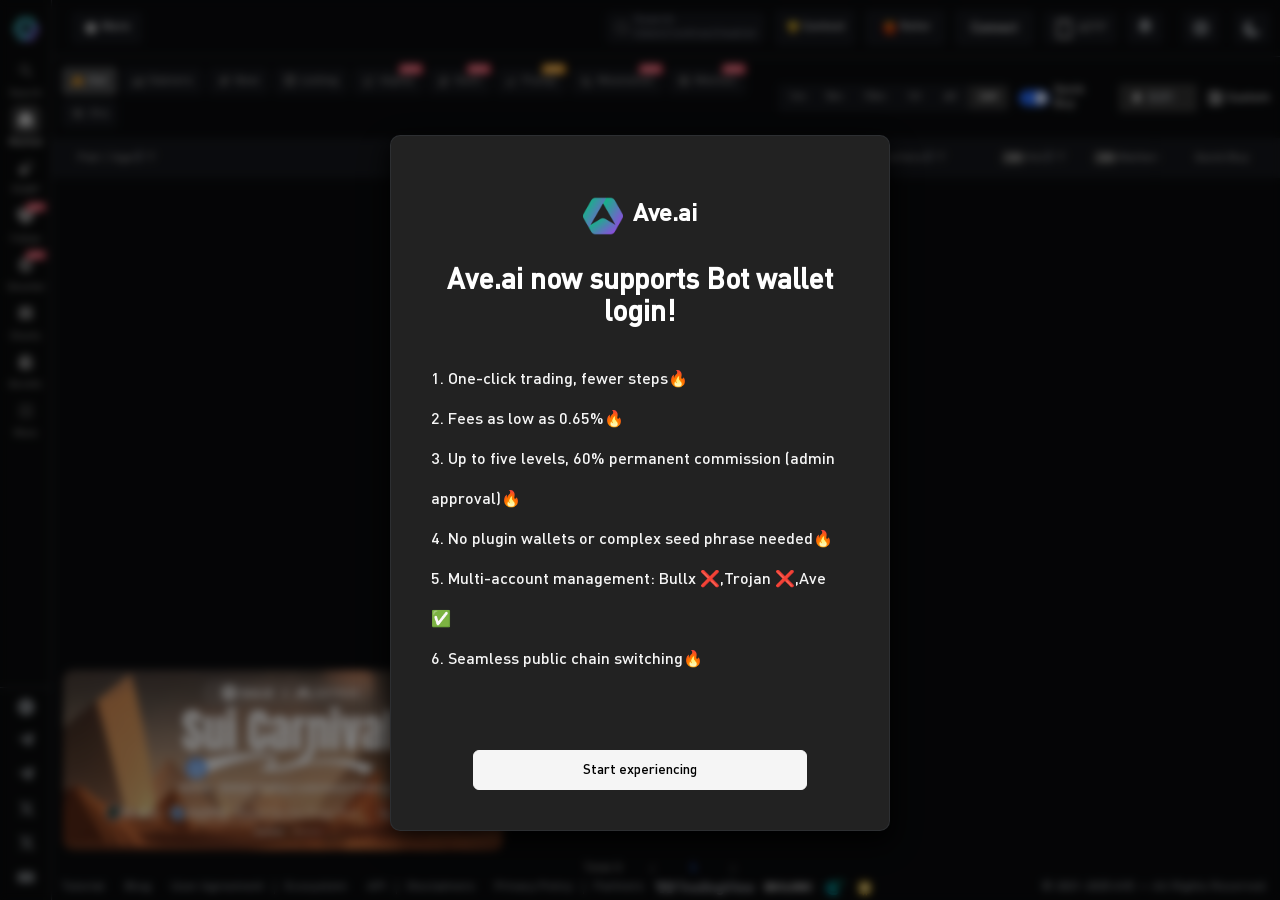
==== commit cbc73102: "deploy" ====
--- a/chart/index.html
+++ b/chart/index.html
@@ -30,7 +30,7 @@
         script.src = d + `charting_library/charting_library.standalone.js`
         document.getElementsByTagName('head')[0].appendChild(script)
       }
-      addScriptJs()</script><link href="/static/css/ApiKey-f71cff67.f6a6a6fc.css" rel="prefetch"><link href="/static/css/Balance-31ecd969.8574e0fb.css" rel="prefetch"><link href="/static/css/Chart-31ecd969.9b517720.css" rel="prefetch"><link href="/static/css/Check-31ecd969.ca6d38ed.css" rel="prefetch"><link href="/static/css/Download-31ecd969.e45b4848.css" rel="prefetch"><link href="/static/css/Fav-31ecd969.df175f1f.css" rel="prefetch"><link href="/static/css/Index-f71cff67.5fba52cc.css" rel="prefetch"><link href="/static/css/Kline-31ecd969.3279a325.css" rel="prefetch"><link href="/static/css/MEME-f71cff67.169c495d.css" rel="prefetch"><link href="/static/css/OfficialVerification-f71cff67.b5f4f597.css" rel="prefetch"><link href="/static/css/Pump-f71cff67.d8f0c619.css" rel="prefetch"><link href="/static/css/Rank-f71cff67.cad4feda.css" rel="prefetch"><link href="/static/css/Referral-f71cff67.62ad5eef.css" rel="prefetch"><link href="/static/css/Smart-f71cff67.862e5455.css" rel="prefetch"><link href="/static/css/Token-253ae210.98a811a6.css" rel="prefetch"><link href="/static/css/Token-6a2c624d.a7e1df15.css" rel="prefetch"><link href="/static/css/Token-ca272850.81a2eaed.css" rel="prefetch"><link href="/static/css/Token-f71cff67.83a2db01.css" rel="prefetch"><link href="/static/css/chunk-313e67f0.9e0c891a.css" rel="prefetch"><link href="/static/css/default-Chart-Kline-Token-fae381cd.59e1fb63.css" rel="prefetch"><link href="/static/css/default-Index-Pump-Smart-Token-1f80e606.f6d1f37b.css" rel="prefetch"><link href="/static/js/ApiKey-f71cff67.8b6557e5.js" rel="prefetch"><link href="/static/js/Balance-31ecd969.54d07d09.js" rel="prefetch"><link href="/static/js/Chart-31ecd969.bcd09a35.js" rel="prefetch"><link href="/static/js/Check-31ecd969.a8b0270d.js" rel="prefetch"><link href="/static/js/Download-31ecd969.26bbfee3.js" rel="prefetch"><link href="/static/js/Fav-31ecd969.8c2e20a4.js" rel="prefetch"><link href="/static/js/Index-f71cff67.8ea1ab49.js" rel="prefetch"><link href="/static/js/Kline-31ecd969.8e3c46f2.js" rel="prefetch"><link href="/static/js/Lost-2a317ca3.6b4f5b5e.js" rel="prefetch"><link href="/static/js/MEME-f71cff67.b7353535.js" rel="prefetch"><link href="/static/js/OfficialVerification-f71cff67.12b675d7.js" rel="prefetch"><link href="/static/js/Pump-f71cff67.c8ce07bb.js" rel="prefetch"><link href="/static/js/Rank-f71cff67.64579833.js" rel="prefetch"><link href="/static/js/Referral-f71cff67.8b9e1c61.js" rel="prefetch"><link href="/static/js/Smart-f71cff67.42c77448.js" rel="prefetch"><link href="/static/js/Token-253ae210.e0d4e745.js" rel="prefetch"><link href="/static/js/Token-6a2c624d.3f8ef62c.js" rel="prefetch"><link href="/static/js/Token-ca272850.ac34aadf.js" rel="prefetch"><link href="/static/js/Token-f71cff67.8f56dc56.js" rel="prefetch"><link href="/static/js/chunk-2d0cc9a7.c0bc3913.js" rel="prefetch"><link href="/static/js/chunk-313e67f0.89bc48fd.js" rel="prefetch"><link href="/static/js/chunk-6cbceefd.85ee61a6.js" rel="prefetch"><link href="/static/js/chunk-74b7f1fb.74ce1070.js" rel="prefetch"><link href="/static/js/chunk-9b2b69e2.b11461de.js" rel="prefetch"><link href="/static/js/chunk-edfaba38.89b61117.js" rel="prefetch"><link href="/static/js/default-Chart-Index-b811f808.7ee80feb.js" rel="prefetch"><link href="/static/js/default-Chart-Kline-Token-fae381cd.e6888c4f.js" rel="prefetch"><link href="/static/js/default-Fav-Index-Smart-496b6970.d7d792d4.js" rel="prefetch"><link href="/static/js/default-Fav-MEME-Smart-31ecd969.2071f14b.js" rel="prefetch"><link href="/static/js/default-Fav-Smart-1dd7a80e.5c548e39.js" rel="prefetch"><link href="/static/js/default-Index-Pump-Smart-Token-1f80e606.a0faf490.js" rel="prefetch"><link href="/static/js/vendors-Index-Pump-Smart-Token-25cb2edc.31797273.js" rel="prefetch"><link href="/static/css/app-06837ae4.83f17b7a.css" rel="preload" as="style"><link href="/static/css/app-3d9b8e9e.6f07a068.css" rel="preload" as="style"><link href="/static/css/app-cfbf0a2e.84827f6a.css" rel="preload" as="style"><link href="/static/css/app-ec8c427e.36410397.css" rel="preload" as="style"><link href="/static/css/app-f71cff67.370dbd66.css" rel="preload" as="style"><link href="/static/js/app-06837ae4.43fa6ca5.js" rel="preload" as="script"><link href="/static/js/app-0b7a60cc.bbd5a102.js" rel="preload" as="script"><link href="/static/js/app-167fad9f.cb0dcdc3.js" rel="preload" as="script"><link href="/static/js/app-16d3814e.a69a63ac.js" rel="preload" as="script"><link href="/static/js/app-1c3a2c3f.9db8a6c7.js" rel="preload" as="script"><link href="/static/js/app-1f20a385.86fd9fc6.js" rel="preload" as="script"><link href="/static/js/app-203e0718.4dd9b310.js" rel="preload" as="script"><link href="/static/js/app-2a42e354.b3e34c0e.js" rel="preload" as="script"><link href="/static/js/app-33c8e8fb.51b4e53e.js" rel="preload" as="script"><link href="/static/js/app-33e35537.6e52009a.js" rel="preload" as="script"><link href="/static/js/app-3d9b8e9e.91e39d10.js" rel="preload" as="script"><link href="/static/js/app-4939e289.46a368bb.js" rel="preload" as="script"><link href="/static/js/app-5866a18b.185aba30.js" rel="preload" as="script"><link href="/static/js/app-6484b8ce.3e8ced4d.js" rel="preload" as="script"><link href="/static/js/app-6f84c08c.dd50d7f0.js" rel="preload" as="script"><link href="/static/js/app-72f93981.a99af60a.js" rel="preload" as="script"><link href="/static/js/app-748942c6.98023536.js" rel="preload" as="script"><link href="/static/js/app-84f69768.570b5833.js" rel="preload" as="script"><link href="/static/js/app-9187ef67.09d52418.js" rel="preload" as="script"><link href="/static/js/app-94629317.277e920e.js" rel="preload" as="script"><link href="/static/js/app-968c033f.74de9e91.js" rel="preload" as="script"><link href="/static/js/app-9af05477.d6e84521.js" rel="preload" as="script"><link href="/static/js/app-a97bfcba.f9651965.js" rel="preload" as="script"><link href="/static/js/app-aeb57120.7589cca9.js" rel="preload" as="script"><link href="/static/js/app-b5906859.4a71c738.js" rel="preload" as="script"><link href="/static/js/app-cfbf0a2e.c8e5f585.js" rel="preload" as="script"><link href="/static/js/app-db300d2f.0b96005f.js" rel="preload" as="script"><link href="/static/js/app-ec8c427e.f20eedeb.js" rel="preload" as="script"><link href="/static/js/app-f71cff67.d3b7e110.js" rel="preload" as="script"><link href="/static/js/app-f9ca8911.000011ae.js" rel="preload" as="script"><link href="/static/js/runtime.d46588db.js" rel="preload" as="script"><link href="/static/css/app-ec8c427e.36410397.css" rel="stylesheet"><link href="/static/css/app-cfbf0a2e.84827f6a.css" rel="stylesheet"><link href="/static/css/app-06837ae4.83f17b7a.css" rel="stylesheet"><link href="/static/css/app-f71cff67.370dbd66.css" rel="stylesheet"><link href="/static/css/app-3d9b8e9e.6f07a068.css" rel="stylesheet"><link rel="icon" type="image/png" sizes="32x32" href="/img/icons/favicon-32x32.png"><link rel="icon" type="image/png" sizes="16x16" href="/img/icons/favicon-16x16.png"><link rel="manifest" href="/manifest.json"><meta name="theme-color" content="#131722"><meta name="apple-mobile-web-app-capable" content="yes"><meta name="apple-mobile-web-app-status-bar-style" content="default"><meta name="apple-mobile-web-app-title" content="Ave"><link rel="apple-touch-icon" href="/img/icons/apple-touch-icon-152x152.png"><link rel="mask-icon" href="/img/icons/safari-pinned-tab.svg" color="#131722"><meta name="msapplication-TileImage" content="/img/icons/msapplication-icon-144x144.png"><meta name="msapplication-TileColor" content="#000000"></head><body><noscript><strong>We're sorry but avedex doesn't work properly without JavaScript enabled. Please enable it to continue.</strong></noscript><div id="app"></div><script>window.dataLayer = window.dataLayer || [];
+      addScriptJs()</script><link href="/static/css/ApiKey-f71cff67.f6a6a6fc.css" rel="prefetch"><link href="/static/css/Balance-31ecd969.8574e0fb.css" rel="prefetch"><link href="/static/css/Chart-31ecd969.9b517720.css" rel="prefetch"><link href="/static/css/Check-31ecd969.ca6d38ed.css" rel="prefetch"><link href="/static/css/Download-31ecd969.d655e972.css" rel="prefetch"><link href="/static/css/Fav-31ecd969.df175f1f.css" rel="prefetch"><link href="/static/css/Index-f71cff67.aff0faec.css" rel="prefetch"><link href="/static/css/Kline-f71cff67.3279a325.css" rel="prefetch"><link href="/static/css/MEME-f71cff67.169c495d.css" rel="prefetch"><link href="/static/css/OfficialVerification-f71cff67.b5f4f597.css" rel="prefetch"><link href="/static/css/Pump-f71cff67.d8f0c619.css" rel="prefetch"><link href="/static/css/Rank-f71cff67.cad4feda.css" rel="prefetch"><link href="/static/css/Referral-f71cff67.62ad5eef.css" rel="prefetch"><link href="/static/css/Smart-f71cff67.862e5455.css" rel="prefetch"><link href="/static/css/Token-253ae210.98a811a6.css" rel="prefetch"><link href="/static/css/Token-6a2c624d.b405134b.css" rel="prefetch"><link href="/static/css/Token-ca272850.81a2eaed.css" rel="prefetch"><link href="/static/css/Token-f71cff67.83a2db01.css" rel="prefetch"><link href="/static/css/chunk-313e67f0.9e0c891a.css" rel="prefetch"><link href="/static/css/default-Chart-Kline-Token-fae381cd.59e1fb63.css" rel="prefetch"><link href="/static/css/default-Index-Pump-Smart-Token-1f80e606.f6d1f37b.css" rel="prefetch"><link href="/static/js/ApiKey-f71cff67.9b27ba5e.js" rel="prefetch"><link href="/static/js/Balance-31ecd969.54d07d09.js" rel="prefetch"><link href="/static/js/Chart-31ecd969.bcd09a35.js" rel="prefetch"><link href="/static/js/Check-31ecd969.a8b0270d.js" rel="prefetch"><link href="/static/js/Download-31ecd969.1af049be.js" rel="prefetch"><link href="/static/js/Fav-31ecd969.8c2e20a4.js" rel="prefetch"><link href="/static/js/Index-f71cff67.40a2c80a.js" rel="prefetch"><link href="/static/js/Kline-f71cff67.85101a86.js" rel="prefetch"><link href="/static/js/Lost-2a317ca3.6b4f5b5e.js" rel="prefetch"><link href="/static/js/MEME-f71cff67.b7353535.js" rel="prefetch"><link href="/static/js/OfficialVerification-f71cff67.12b675d7.js" rel="prefetch"><link href="/static/js/Pump-f71cff67.c8ce07bb.js" rel="prefetch"><link href="/static/js/Rank-f71cff67.64579833.js" rel="prefetch"><link href="/static/js/Referral-f71cff67.8b9e1c61.js" rel="prefetch"><link href="/static/js/Smart-f71cff67.42c77448.js" rel="prefetch"><link href="/static/js/Token-253ae210.d4e53d0c.js" rel="prefetch"><link href="/static/js/Token-6a2c624d.1f3fbaf9.js" rel="prefetch"><link href="/static/js/Token-ca272850.ac34aadf.js" rel="prefetch"><link href="/static/js/Token-f71cff67.dd8d7a97.js" rel="prefetch"><link href="/static/js/chunk-2d0cc9a7.c0bc3913.js" rel="prefetch"><link href="/static/js/chunk-313e67f0.89bc48fd.js" rel="prefetch"><link href="/static/js/chunk-6cbceefd.85ee61a6.js" rel="prefetch"><link href="/static/js/chunk-74b7f1fb.74ce1070.js" rel="prefetch"><link href="/static/js/chunk-9b2b69e2.b11461de.js" rel="prefetch"><link href="/static/js/chunk-edfaba38.89b61117.js" rel="prefetch"><link href="/static/js/default-Chart-Index-b811f808.7ee80feb.js" rel="prefetch"><link href="/static/js/default-Chart-Kline-Token-fae381cd.e6888c4f.js" rel="prefetch"><link href="/static/js/default-Fav-Index-Smart-496b6970.b0edd041.js" rel="prefetch"><link href="/static/js/default-Fav-MEME-Smart-31ecd969.2071f14b.js" rel="prefetch"><link href="/static/js/default-Fav-Smart-1dd7a80e.f1f69756.js" rel="prefetch"><link href="/static/js/default-Index-Pump-Smart-Token-1f80e606.a0faf490.js" rel="prefetch"><link href="/static/js/vendors-Index-Pump-Smart-Token-25cb2edc.31797273.js" rel="prefetch"><link href="/static/css/app-06837ae4.83f17b7a.css" rel="preload" as="style"><link href="/static/css/app-3d9b8e9e.7c442208.css" rel="preload" as="style"><link href="/static/css/app-cfbf0a2e.84827f6a.css" rel="preload" as="style"><link href="/static/css/app-ec8c427e.36410397.css" rel="preload" as="style"><link href="/static/css/app-f71cff67.c7cbe7be.css" rel="preload" as="style"><link href="/static/js/app-06837ae4.c202cf4c.js" rel="preload" as="script"><link href="/static/js/app-0b7a60cc.bbd5a102.js" rel="preload" as="script"><link href="/static/js/app-167fad9f.987aedea.js" rel="preload" as="script"><link href="/static/js/app-16d3814e.a69a63ac.js" rel="preload" as="script"><link href="/static/js/app-1c3a2c3f.13efee43.js" rel="preload" as="script"><link href="/static/js/app-1f20a385.86fd9fc6.js" rel="preload" as="script"><link href="/static/js/app-203e0718.4dd9b310.js" rel="preload" as="script"><link href="/static/js/app-2a42e354.86c8ec21.js" rel="preload" as="script"><link href="/static/js/app-33c8e8fb.51b4e53e.js" rel="preload" as="script"><link href="/static/js/app-33e35537.6e52009a.js" rel="preload" as="script"><link href="/static/js/app-3d9b8e9e.aeff93b7.js" rel="preload" as="script"><link href="/static/js/app-4939e289.46a368bb.js" rel="preload" as="script"><link href="/static/js/app-5866a18b.185aba30.js" rel="preload" as="script"><link href="/static/js/app-60b88c48.baa1f2b9.js" rel="preload" as="script"><link href="/static/js/app-6484b8ce.3e8ced4d.js" rel="preload" as="script"><link href="/static/js/app-72f93981.a99af60a.js" rel="preload" as="script"><link href="/static/js/app-748942c6.d02a2d73.js" rel="preload" as="script"><link href="/static/js/app-84f69768.570b5833.js" rel="preload" as="script"><link href="/static/js/app-9187ef67.09d52418.js" rel="preload" as="script"><link href="/static/js/app-9af05477.d6e84521.js" rel="preload" as="script"><link href="/static/js/app-9ff03e93.23e13747.js" rel="preload" as="script"><link href="/static/js/app-a97bfcba.f9651965.js" rel="preload" as="script"><link href="/static/js/app-aeb57120.7589cca9.js" rel="preload" as="script"><link href="/static/js/app-b5906859.4a71c738.js" rel="preload" as="script"><link href="/static/js/app-cfbf0a2e.a9817bb3.js" rel="preload" as="script"><link href="/static/js/app-db300d2f.0b96005f.js" rel="preload" as="script"><link href="/static/js/app-ec8c427e.ebf14cf0.js" rel="preload" as="script"><link href="/static/js/app-f71cff67.5c8a6f4e.js" rel="preload" as="script"><link href="/static/js/app-f9ca8911.000011ae.js" rel="preload" as="script"><link href="/static/js/app-fa9d841c.214b9db4.js" rel="preload" as="script"><link href="/static/js/runtime.882e32d2.js" rel="preload" as="script"><link href="/static/css/app-ec8c427e.36410397.css" rel="stylesheet"><link href="/static/css/app-cfbf0a2e.84827f6a.css" rel="stylesheet"><link href="/static/css/app-06837ae4.83f17b7a.css" rel="stylesheet"><link href="/static/css/app-f71cff67.c7cbe7be.css" rel="stylesheet"><link href="/static/css/app-3d9b8e9e.7c442208.css" rel="stylesheet"><link rel="icon" type="image/png" sizes="32x32" href="/img/icons/favicon-32x32.png"><link rel="icon" type="image/png" sizes="16x16" href="/img/icons/favicon-16x16.png"><link rel="manifest" href="/manifest.json"><meta name="theme-color" content="#131722"><meta name="apple-mobile-web-app-capable" content="yes"><meta name="apple-mobile-web-app-status-bar-style" content="default"><meta name="apple-mobile-web-app-title" content="Ave"><link rel="apple-touch-icon" href="/img/icons/apple-touch-icon-152x152.png"><link rel="mask-icon" href="/img/icons/safari-pinned-tab.svg" color="#131722"><meta name="msapplication-TileImage" content="/img/icons/msapplication-icon-144x144.png"><meta name="msapplication-TileColor" content="#000000"></head><body><noscript><strong>We're sorry but avedex doesn't work properly without JavaScript enabled. Please enable it to continue.</strong></noscript><div id="app"></div><script>window.dataLayer = window.dataLayer || [];
       function gtag(){dataLayer.push(arguments);}
       gtag('js', new Date());
 
@@ -46,4 +46,4 @@
       //   script.defer = true
       //   script.src = 'https://unpkg.com/@maple-tech/red-packet-sdk/dist/index.iife.js'
       //   document.body.appendChild(script)
-      // })()</script><script src="/static/js/runtime.d46588db.js"></script><script src="/static/js/app-748942c6.98023536.js"></script><script src="/static/js/app-6f84c08c.dd50d7f0.js"></script><script src="/static/js/app-9af05477.d6e84521.js"></script><script src="/static/js/app-84f69768.570b5833.js"></script><script src="/static/js/app-94629317.277e920e.js"></script><script src="/static/js/app-968c033f.74de9e91.js"></script><script src="/static/js/app-167fad9f.cb0dcdc3.js"></script><script src="/static/js/app-2a42e354.b3e34c0e.js"></script><script src="/static/js/app-b5906859.4a71c738.js"></script><script src="/static/js/app-72f93981.a99af60a.js"></script><script src="/static/js/app-33c8e8fb.51b4e53e.js"></script><script src="/static/js/app-db300d2f.0b96005f.js"></script><script src="/static/js/app-9187ef67.09d52418.js"></script><script src="/static/js/app-4939e289.46a368bb.js"></script><script src="/static/js/app-16d3814e.a69a63ac.js"></script><script src="/static/js/app-aeb57120.7589cca9.js"></script><script src="/static/js/app-6484b8ce.3e8ced4d.js"></script><script src="/static/js/app-0b7a60cc.bbd5a102.js"></script><script src="/static/js/app-203e0718.4dd9b310.js"></script><script src="/static/js/app-1f20a385.86fd9fc6.js"></script><script src="/static/js/app-5866a18b.185aba30.js"></script><script src="/static/js/app-f9ca8911.000011ae.js"></script><script src="/static/js/app-ec8c427e.f20eedeb.js"></script><script src="/static/js/app-1c3a2c3f.9db8a6c7.js"></script><script src="/static/js/app-cfbf0a2e.c8e5f585.js"></script><script src="/static/js/app-33e35537.6e52009a.js"></script><script src="/static/js/app-06837ae4.43fa6ca5.js"></script><script src="/static/js/app-f71cff67.d3b7e110.js"></script><script src="/static/js/app-a97bfcba.f9651965.js"></script><script src="/static/js/app-3d9b8e9e.91e39d10.js"></script></body></html>+      // })()</script><script src="/static/js/runtime.882e32d2.js"></script><script src="/static/js/app-748942c6.d02a2d73.js"></script><script src="/static/js/app-60b88c48.baa1f2b9.js"></script><script src="/static/js/app-fa9d841c.214b9db4.js"></script><script src="/static/js/app-9af05477.d6e84521.js"></script><script src="/static/js/app-84f69768.570b5833.js"></script><script src="/static/js/app-9ff03e93.23e13747.js"></script><script src="/static/js/app-167fad9f.987aedea.js"></script><script src="/static/js/app-2a42e354.86c8ec21.js"></script><script src="/static/js/app-b5906859.4a71c738.js"></script><script src="/static/js/app-72f93981.a99af60a.js"></script><script src="/static/js/app-33c8e8fb.51b4e53e.js"></script><script src="/static/js/app-db300d2f.0b96005f.js"></script><script src="/static/js/app-9187ef67.09d52418.js"></script><script src="/static/js/app-4939e289.46a368bb.js"></script><script src="/static/js/app-16d3814e.a69a63ac.js"></script><script src="/static/js/app-aeb57120.7589cca9.js"></script><script src="/static/js/app-6484b8ce.3e8ced4d.js"></script><script src="/static/js/app-0b7a60cc.bbd5a102.js"></script><script src="/static/js/app-203e0718.4dd9b310.js"></script><script src="/static/js/app-1f20a385.86fd9fc6.js"></script><script src="/static/js/app-5866a18b.185aba30.js"></script><script src="/static/js/app-f9ca8911.000011ae.js"></script><script src="/static/js/app-ec8c427e.ebf14cf0.js"></script><script src="/static/js/app-1c3a2c3f.13efee43.js"></script><script src="/static/js/app-cfbf0a2e.a9817bb3.js"></script><script src="/static/js/app-33e35537.6e52009a.js"></script><script src="/static/js/app-06837ae4.c202cf4c.js"></script><script src="/static/js/app-f71cff67.5c8a6f4e.js"></script><script src="/static/js/app-a97bfcba.f9651965.js"></script><script src="/static/js/app-3d9b8e9e.aeff93b7.js"></script></body></html>
--- a/static/css/Download-31ecd969.d655e972.css
+++ b/static/css/Download-31ecd969.d655e972.css
@@ -0,0 +1,12 @@
+/*!
+Animate.css - http://daneden.me/animate
+Licensed under the MIT license
+
+Copyright (c) 2013 Daniel Eden
+
+Permission is hereby granted, free of charge, to any person obtaining a copy of this software and associated documentation files (the "Software"), to deal in the Software without restriction, including without limitation the rights to use, copy, modify, merge, publish, distribute, sublicense, and/or sell copies of the Software, and to permit persons to whom the Software is furnished to do so, subject to the following conditions:
+
+The above copyright notice and this permission notice shall be included in all copies or substantial portions of the Software.
+
+THE SOFTWARE IS PROVIDED "AS IS", WITHOUT WARRANTY OF ANY KIND, EXPRESS OR IMPLIED, INCLUDING BUT NOT LIMITED TO THE WARRANTIES OF MERCHANTABILITY, FITNESS FOR A PARTICULAR PURPOSE AND NONINFRINGEMENT. IN NO EVENT SHALL THE AUTHORS OR COPYRIGHT HOLDERS BE LIABLE FOR ANY CLAIM, DAMAGES OR OTHER LIABILITY, WHETHER IN AN ACTION OF CONTRACT, TORT OR OTHERWISE, ARISING FROM, OUT OF OR IN CONNECTION WITH THE SOFTWARE OR THE USE OR OTHER DEALINGS IN THE SOFTWARE.
+*/.animated{animation-duration:1s;animation-fill-mode:both}.animated.hinge{animation-duration:2s}@keyframes bounce{0%,20%,50%,80%,to{transform:translateY(0)}40%{transform:translateY(-30px)}60%{transform:translateY(-15px)}}.bounce{animation-name:bounce}@keyframes flash{0%,50%,to{opacity:1}25%,75%{opacity:0}}.flash{animation-name:flash}@keyframes pulse{0%{transform:scale(1)}50%{transform:scale(1.1)}to{transform:scale(1)}}.pulse{animation-name:pulse}@keyframes shake{0%,to{transform:translateX(0)}10%,30%,50%,70%,90%{transform:translateX(-10px)}20%,40%,60%,80%{transform:translateX(10px)}}.shake{animation-name:shake}@keyframes swing{20%{transform:rotate(15deg)}40%{transform:rotate(-10deg)}60%{transform:rotate(5deg)}80%{transform:rotate(-5deg)}to{transform:rotate(0deg)}}.swing{transform-origin:top center;animation-name:swing}@keyframes tada{0%{transform:scale(1)}10%,20%{transform:scale(.9) rotate(-3deg)}30%,50%,70%,90%{transform:scale(1.1) rotate(3deg)}40%,60%,80%{transform:scale(1.1) rotate(-3deg)}to{transform:scale(1) rotate(0)}}.tada{animation-name:tada}@keyframes wobble{0%{transform:translateX(0)}15%{transform:translateX(-25%) rotate(-5deg)}30%{transform:translateX(20%) rotate(3deg)}45%{transform:translateX(-15%) rotate(-3deg)}60%{transform:translateX(10%) rotate(2deg)}75%{transform:translateX(-5%) rotate(-1deg)}to{transform:translateX(0)}}.wobble{animation-name:wobble}@keyframes bounceIn{0%{opacity:0;transform:scale(.3)}50%{opacity:1;transform:scale(1.05)}70%{transform:scale(.9)}to{transform:scale(1)}}.bounceIn{animation-name:bounceIn}@keyframes bounceInDown{0%{opacity:0;transform:translateY(-2000px)}60%{opacity:1;transform:translateY(30px)}80%{transform:translateY(-10px)}to{transform:translateY(0)}}.bounceInDown{animation-name:bounceInDown}@keyframes bounceInLeft{0%{opacity:0;transform:translateX(-2000px)}60%{opacity:1;transform:translateX(30px)}80%{transform:translateX(-10px)}to{transform:translateX(0)}}.bounceInLeft{animation-name:bounceInLeft}@keyframes bounceInRight{0%{opacity:0;transform:translateX(2000px)}60%{opacity:1;transform:translateX(-30px)}80%{transform:translateX(10px)}to{transform:translateX(0)}}.bounceInRight{animation-name:bounceInRight}@keyframes bounceInUp{0%{opacity:0;transform:translateY(2000px)}60%{opacity:1;transform:translateY(-30px)}80%{transform:translateY(10px)}to{transform:translateY(0)}}.bounceInUp{animation-name:bounceInUp}@keyframes bounceOut{0%{transform:scale(1)}25%{transform:scale(.95)}50%{opacity:1;transform:scale(1.1)}to{opacity:0;transform:scale(.3)}}.bounceOut{animation-name:bounceOut}@keyframes bounceOutDown{0%{transform:translateY(0)}20%{opacity:1;transform:translateY(-20px)}to{opacity:0;transform:translateY(2000px)}}.bounceOutDown{animation-name:bounceOutDown}@keyframes bounceOutLeft{0%{transform:translateX(0)}20%{opacity:1;transform:translateX(20px)}to{opacity:0;transform:translateX(-2000px)}}.bounceOutLeft{animation-name:bounceOutLeft}@keyframes bounceOutRight{0%{transform:translateX(0)}20%{opacity:1;transform:translateX(-20px)}to{opacity:0;transform:translateX(2000px)}}.bounceOutRight{animation-name:bounceOutRight}@keyframes bounceOutUp{0%{transform:translateY(0)}20%{opacity:1;transform:translateY(20px)}to{opacity:0;transform:translateY(-2000px)}}.bounceOutUp{animation-name:bounceOutUp}@keyframes fadeIn{0%{opacity:0}to{opacity:1}}.fadeIn{animation-name:fadeIn}@keyframes fadeInDown{0%{opacity:0;transform:translateY(-20px)}to{opacity:1;transform:translateY(0)}}.fadeInDown{animation-name:fadeInDown}@keyframes fadeInDownBig{0%{opacity:0;transform:translateY(-2000px)}to{opacity:1;transform:translateY(0)}}.fadeInDownBig{animation-name:fadeInDownBig}@keyframes fadeInLeft{0%{opacity:0;transform:translateX(-20px)}to{opacity:1;transform:translateX(0)}}.fadeInLeft{animation-name:fadeInLeft}@keyframes fadeInLeftBig{0%{opacity:0;transform:translateX(-2000px)}to{opacity:1;transform:translateX(0)}}.fadeInLeftBig{animation-name:fadeInLeftBig}@keyframes fadeInRight{0%{opacity:0;transform:translateX(20px)}to{opacity:1;transform:translateX(0)}}.fadeInRight{animation-name:fadeInRight}@keyframes fadeInRightBig{0%{opacity:0;transform:translateX(2000px)}to{opacity:1;transform:translateX(0)}}.fadeInRightBig{animation-name:fadeInRightBig}@keyframes fadeInUp{0%{opacity:0;transform:translateY(20px)}to{opacity:1;transform:translateY(0)}}.fadeInUp{animation-name:fadeInUp}@keyframes fadeInUpBig{0%{opacity:0;transform:translateY(2000px)}to{opacity:1;transform:translateY(0)}}.fadeInUpBig{animation-name:fadeInUpBig}@keyframes fadeOut{0%{opacity:1}to{opacity:0}}.fadeOut{animation-name:fadeOut}@keyframes fadeOutDown{0%{opacity:1;transform:translateY(0)}to{opacity:0;transform:translateY(20px)}}.fadeOutDown{animation-name:fadeOutDown}@keyframes fadeOutDownBig{0%{opacity:1;transform:translateY(0)}to{opacity:0;transform:translateY(2000px)}}.fadeOutDownBig{animation-name:fadeOutDownBig}@keyframes fadeOutLeft{0%{opacity:1;transform:translateX(0)}to{opacity:0;transform:translateX(-20px)}}.fadeOutLeft{animation-name:fadeOutLeft}@keyframes fadeOutLeftBig{0%{opacity:1;transform:translateX(0)}to{opacity:0;transform:translateX(-2000px)}}.fadeOutLeftBig{animation-name:fadeOutLeftBig}@keyframes fadeOutRight{0%{opacity:1;transform:translateX(0)}to{opacity:0;transform:translateX(20px)}}.fadeOutRight{animation-name:fadeOutRight}@keyframes fadeOutRightBig{0%{opacity:1;transform:translateX(0)}to{opacity:0;transform:translateX(2000px)}}.fadeOutRightBig{animation-name:fadeOutRightBig}@keyframes fadeOutUp{0%{opacity:1;transform:translateY(0)}to{opacity:0;transform:translateY(-20px)}}.fadeOutUp{animation-name:fadeOutUp}@keyframes fadeOutUpBig{0%{opacity:1;transform:translateY(0)}to{opacity:0;transform:translateY(-2000px)}}.fadeOutUpBig{animation-name:fadeOutUpBig}@keyframes flip{0%{transform:perspective(400px) translateZ(0) rotateY(0) scale(1);animation-timing-function:ease-out}40%{transform:perspective(400px) translateZ(150px) rotateY(170deg) scale(1);animation-timing-function:ease-out}50%{transform:perspective(400px) translateZ(150px) rotateY(190deg) scale(1);animation-timing-function:ease-in}80%{transform:perspective(400px) translateZ(0) rotateY(1turn) scale(.95);animation-timing-function:ease-in}to{transform:perspective(400px) translateZ(0) rotateY(1turn) scale(1);animation-timing-function:ease-in}}.animated.flip{backface-visibility:visible;animation-name:flip}@keyframes flipInX{0%{transform:perspective(400px) rotateX(90deg);opacity:0}40%{transform:perspective(400px) rotateX(-10deg)}70%{transform:perspective(400px) rotateX(10deg)}to{transform:perspective(400px) rotateX(0deg);opacity:1}}.flipInX{backface-visibility:visible!important;animation-name:flipInX}@keyframes flipInY{0%{transform:perspective(400px) rotateY(90deg);opacity:0}40%{transform:perspective(400px) rotateY(-10deg)}70%{transform:perspective(400px) rotateY(10deg)}to{transform:perspective(400px) rotateY(0deg);opacity:1}}.flipInY{backface-visibility:visible!important;animation-name:flipInY}@keyframes flipOutX{0%{transform:perspective(400px) rotateX(0deg);opacity:1}to{transform:perspective(400px) rotateX(90deg);opacity:0}}.flipOutX{animation-name:flipOutX;backface-visibility:visible!important}@keyframes flipOutY{0%{transform:perspective(400px) rotateY(0deg);opacity:1}to{transform:perspective(400px) rotateY(90deg);opacity:0}}.flipOutY{backface-visibility:visible!important;animation-name:flipOutY}@keyframes lightSpeedIn{0%{transform:translateX(100%) skewX(-30deg);opacity:0}60%{transform:translateX(-20%) skewX(30deg);opacity:1}80%{transform:translateX(0) skewX(-15deg);opacity:1}to{transform:translateX(0) skewX(0deg);opacity:1}}.lightSpeedIn{animation-name:lightSpeedIn;animation-timing-function:ease-out}@keyframes lightSpeedOut{0%{transform:translateX(0) skewX(0deg);opacity:1}to{transform:translateX(100%) skewX(-30deg);opacity:0}}.lightSpeedOut{animation-name:lightSpeedOut;animation-timing-function:ease-in}@keyframes rotateIn{0%{transform-origin:center center;transform:rotate(-200deg);opacity:0}to{transform-origin:center center;transform:rotate(0);opacity:1}}.rotateIn{animation-name:rotateIn}@keyframes rotateInDownLeft{0%{transform-origin:left bottom;transform:rotate(-90deg);opacity:0}to{transform-origin:left bottom;transform:rotate(0);opacity:1}}.rotateInDownLeft{animation-name:rotateInDownLeft}@keyframes rotateInDownRight{0%{transform-origin:right bottom;transform:rotate(90deg);opacity:0}to{transform-origin:right bottom;transform:rotate(0);opacity:1}}.rotateInDownRight{animation-name:rotateInDownRight}@keyframes rotateInUpLeft{0%{transform-origin:left bottom;transform:rotate(90deg);opacity:0}to{transform-origin:left bottom;transform:rotate(0);opacity:1}}.rotateInUpLeft{animation-name:rotateInUpLeft}@keyframes rotateInUpRight{0%{transform-origin:right bottom;transform:rotate(-90deg);opacity:0}to{transform-origin:right bottom;transform:rotate(0);opacity:1}}.rotateInUpRight{animation-name:rotateInUpRight}@keyframes rotateOut{0%{transform-origin:center center;transform:rotate(0);opacity:1}to{transform-origin:center center;transform:rotate(200deg);opacity:0}}.rotateOut{animation-name:rotateOut}@keyframes rotateOutDownLeft{0%{transform-origin:left bottom;transform:rotate(0);opacity:1}to{transform-origin:left bottom;transform:rotate(90deg);opacity:0}}.rotateOutDownLeft{animation-name:rotateOutDownLeft}@keyframes rotateOutDownRight{0%{transform-origin:right bottom;transform:rotate(0);opacity:1}to{transform-origin:right bottom;transform:rotate(-90deg);opacity:0}}.rotateOutDownRight{animation-name:rotateOutDownRight}@keyframes rotateOutUpLeft{0%{transform-origin:left bottom;transform:rotate(0);opacity:1}to{transform-origin:left bottom;transform:rotate(-90deg);opacity:0}}.rotateOutUpLeft{animation-name:rotateOutUpLeft}@keyframes rotateOutUpRight{0%{transform-origin:right bottom;transform:rotate(0);opacity:1}to{transform-origin:right bottom;transform:rotate(90deg);opacity:0}}.rotateOutUpRight{animation-name:rotateOutUpRight}@keyframes slideInDown{0%{opacity:0;transform:translateY(-2000px)}to{transform:translateY(0)}}.slideInDown{animation-name:slideInDown}@keyframes slideInLeft{0%{opacity:0;transform:translateX(-2000px)}to{transform:translateX(0)}}.slideInLeft{animation-name:slideInLeft}@keyframes slideInRight{0%{opacity:0;transform:translateX(2000px)}to{transform:translateX(0)}}.slideInRight{animation-name:slideInRight}@keyframes slideOutLeft{0%{transform:translateX(0)}to{opacity:0;transform:translateX(-2000px)}}.slideOutLeft{animation-name:slideOutLeft}@keyframes slideOutRight{0%{transform:translateX(0)}to{opacity:0;transform:translateX(2000px)}}.slideOutRight{animation-name:slideOutRight}@keyframes slideOutUp{0%{transform:translateY(0)}to{opacity:0;transform:translateY(-2000px)}}.slideOutUp{animation-name:slideOutUp}@keyframes hinge{0%{transform:rotate(0);transform-origin:top left;animation-timing-function:ease-in-out}20%,60%{transform:rotate(80deg);transform-origin:top left;animation-timing-function:ease-in-out}40%{transform:rotate(60deg);transform-origin:top left;animation-timing-function:ease-in-out}80%{transform:rotate(60deg) translateY(0);opacity:1;transform-origin:top left;animation-timing-function:ease-in-out}to{transform:translateY(700px);opacity:0}}.hinge{animation-name:hinge}@keyframes rollIn{0%{opacity:0;transform:translateX(-100%) rotate(-120deg)}to{opacity:1;transform:translateX(0) rotate(0deg)}}.rollIn{animation-name:rollIn}@keyframes rollOut{0%{opacity:1;transform:translateX(0) rotate(0deg)}to{opacity:0;transform:translateX(100%) rotate(120deg)}}.rollOut{animation-name:rollOut}.download[data-v-7342ad26]{text-align:center;color:#eaecef;padding-top:40px;min-height:calc(100vh - 100px);background:var(--custom-primary-lighter-0-color)}.download a>.btn[data-v-7342ad26]{pointer-events:none}.download ul.tabs[data-v-7342ad26]{display:flex;flex-wrap:wrap;background:var(--custom-primary-lighter-6-color);border-radius:6px;padding:3px}.download ul.tabs li label[data-v-7342ad26]{border-radius:6px;padding:10px 75px;font-size:16px;color:#848e9c;letter-spacing:0;font-weight:700;display:flex;align-items:center;box-sizing:border-box}.download ul.tabs li label span[data-v-7342ad26]{margin-left:20px}.download ul.tabs li label .iconfont[data-v-7342ad26]{font-size:26px}.download ul.tabs li label[data-v-7342ad26]:hover{cursor:pointer;opacity:.8}.download ul.tabs li input[data-v-7342ad26]{display:none}.download ul.tabs li input:checked+label[data-v-7342ad26]{background:var(--custom-btn-1-color);color:var(--custom-font-4-color)}.download .title[data-v-7342ad26]{font-size:14px;color:var(--custom-font-1-color);letter-spacing:0;line-height:36px;font-weight:400;padding:20px 80px}.download .content[data-v-7342ad26]{display:flex;justify-content:center;align-items:center}.download .content .left[data-v-7342ad26]{max-height:500px;max-width:560px}.download .right[data-v-7342ad26]{text-align:left;margin-left:88px}.download .right .title2[data-v-7342ad26]{font-size:40px;color:var(--custom-font-1-color);letter-spacing:0;font-weight:500}.download .right .down[data-v-7342ad26]{margin-top:100px;display:flex;align-items:flex-end}.download .right .down ul li[data-v-7342ad26]{font-size:16px;color:#848e9c;letter-spacing:0;font-weight:400;padding:10px 0}.download .right .down .img[data-v-7342ad26]{border:1px solid #474d57;border-radius:6px;padding:5px;margin-top:20px;text-align:center;width:110px}.download .right .down .img img[data-v-7342ad26]{width:100px}.download .right .down .img span[data-v-7342ad26]{display:block;margin-top:5px;font-size:14px;color:var(--custom-font-1-color);letter-spacing:0;text-align:center;font-weight:400;word-wrap:break-word}
--- a/static/css/Index-f71cff67.aff0faec.css
+++ b/static/css/Index-f71cff67.aff0faec.css
@@ -0,0 +1 @@
+.btn[data-v-43b18417]{width:100%;border-radius:6px;background:#3f80f7;height:40px;margin-top:50px;border:1px solid #3f80f7}.btn[data-v-43b18417]:hover{opacity:.8;background:#3f80f7;color:#eaecef}.dialog_title[data-v-43b18417]{font-size:16px;font-weight:400}.icon-add-btn[data-v-43b18417]{padding:7px 10px;background:var(--custom-primary-lighter-2-color);border-radius:6px;color:#848e9c;letter-spacing:0;font-weight:500;margin-top:20px;border:none}.icon-add-btn[data-v-43b18417]:hover{opacity:.8}[data-v-43b18417] .el-radio-group{display:block;width:100%}[data-v-43b18417] .el-radio-group .el-radio{display:block;margin-bottom:5px}ul.group[data-v-43b18417]{width:100%;font-size:14px;color:var(--custom-font-1-color);letter-spacing:0;font-weight:400}ul.group li a[data-v-43b18417]:hover{opacity:1;text-decoration:none}ul.group li a span[data-v-43b18417]{color:var(--custom-font-1-color)}ul.group li a .icon[data-v-43b18417]{font-size:16px}ul.group li a .icon.checked[data-v-43b18417]{color:#3f80f7}ul.group li a .icon.unchecked[data-v-43b18417]{width:14px;height:14px;border:1px solid #848e9c;border-radius:100%;display:block}.chart-container[data-v-acba5c02]{margin:0;text-align:left}.chart-title[data-v-acba5c02]{display:flex;align-items:center;padding:0 10px}.chart-title .dot[data-v-acba5c02]{width:8px;height:8px;border-radius:50%}.chart-title .dot.color-558BED[data-v-acba5c02]{background-color:#558bed}.chart-title .dot.color-7673F3[data-v-acba5c02]{background-color:#7673f3}.chart-title .amount[data-v-acba5c02]{font-size:14px;color:#eaecef;margin-left:8px}.chart-title .label[data-v-acba5c02]{font-size:12px;color:#878fbc;margin-left:13px}.dialog-filterChain{--el-dialog-padding-primary:24px}.dialog_title[data-v-aa778afc]{font-size:24px;color:var(--a-text-1-color);font-weight:400}h1[data-v-aa778afc]{color:var(--a-text-1-color);font-weight:400;font-size:20px}.content[data-v-aa778afc]{text-align:center;color:var(--a-text-1-color)}.content .title[data-v-aa778afc]{font-size:14px;letter-spacing:0;line-height:16px;font-weight:400;padding:0 5px}.content .title .sub[data-v-aa778afc]{font-size:12px;color:#465273}.content .item[data-v-aa778afc]{background:var(--a-bg-5-color);border:1px solid transparent;border-radius:6px;margin-top:10px;padding:7px 5px;cursor:pointer}.content .item.all .token-symbol[data-v-aa778afc]{color:var(--a-text-2-color)}.content .item .icon-token-container[data-v-aa778afc]{margin-right:5px}.content .item .ellipsis[data-v-aa778afc]{white-space:nowrap;overflow:hidden;text-overflow:ellipsis;max-width:70px;display:block}.content .btn[data-v-aa778afc]{background:var(--custom-primary-color);border-radius:6px;font-size:14px;color:#fff;letter-spacing:0;font-weight:400;padding:10px 73px}.content .footer[data-v-aa778afc]{margin:30px auto}.content .token-symbol[data-v-aa778afc]{font-size:12px;font-weight:400}.searchChain[data-v-aa778afc]{--el-input-bg-color:var(--a-bg-5-color);--el-input-height:48px;--el-input-border-color:transparent}.border.border.border[data-v-19707dd2]{border:none;border-radius:4px}.item[data-v-19707dd2]{display:flex;font-size:14px;color:#848e9c;justify-content:space-between;align-items:flex-start}.item .manage[data-v-19707dd2]{padding:7px 26px;font-size:14px;color:var(--custom-primary-color);font-weight:500;background:#1b213d;border-radius:6px}.item .manage[data-v-19707dd2]:hover{color:var(--custom-primary-color);background:rgba(63,128,247,.1);text-decoration:none}.item>span[data-v-19707dd2]{width:30px;margin-top:5px}.divider[data-v-19707dd2]{border-top:1px dotted #e9e9e9;margin:0 0 15px}ul.chains[data-v-19707dd2]{display:flex;align-items:center;justify-content:flex-start;flex-wrap:wrap;overflow:hidden}ul.chains li[data-v-19707dd2]{padding:4px 10px;margin-right:10px}ul.chains li[data-v-19707dd2]:hover{background:var(--custom-primary-lighter-2-color);border-radius:6px}ul.chains li .token-info .icon-token-container[data-v-19707dd2]{margin-right:5px}ul.chains li .token-info .icon-token-container .token-icon[data-v-19707dd2]{width:20px;height:20px}ul.chains li .token-info .token-symbol[data-v-19707dd2]{color:#fff;padding:0;font-size:12px}ul.chains li .token-info .icon-token-container[data-v-19707dd2]{margin-right:4px}ul.chains li .token-info .token-icon[data-v-19707dd2]{opacity:.5}ul.chains li .token-info .token-icon.light[data-v-19707dd2]{opacity:1}ul.chains li .token-info .token-symbol[data-v-19707dd2]{color:#848e9c}ul.chains li.active[data-v-19707dd2]{background:var(--custom-primary-color);border-radius:6px}ul.chains li.active .switch[data-v-19707dd2]{opacity:1;color:#eaecef}ul.chains li.active .token-info .token-icon[data-v-19707dd2]{opacity:1}ul.chains li.active .token-info .token-symbol[data-v-19707dd2]{color:#eaecef}ul.chains li a[data-v-19707dd2]:hover{text-decoration:none}.top[data-v-19707dd2]{display:flex;align-items:center;justify-content:flex-start}.top .switch[data-v-19707dd2]{font-size:15px;border-radius:100%;display:block;color:#eaecef}.icon-sort[data-v-19707dd2]{color:#848e9c;font-size:12px}.chain-tab[data-v-19707dd2]{--van-tabs-card-height:32px;--van-border-width-base:0px}.chain-tab[data-v-19707dd2] .van-tabs__nav--card{width:100%;border-color:transparent!important}.chain-tab[data-v-19707dd2] .van-tabs__nav--card .van-tab--card{border-color:transparent!important;border-radius:4px;margin-right:8px;background:var(--a-btn-bg-1-color)}.chain-tab[data-v-19707dd2] .van-tabs__nav--card .van-tab--card:last-child{margin-right:0}.plus[data-v-19707dd2]{font-size:12px;display:flex;align-items:center;justify-content:center;color:var(--a-text-1-color);background:var(--a-btn-bg-1-color);border-radius:4px;margin-right:8px;height:32px;margin-left:10px;padding:5px;min-width:70px}.token-info .icon-token-container[data-v-19707dd2]{margin-right:5px}.token-info .icon-token-container .token-icon[data-v-19707dd2]{width:20px;height:20px}.token-info .token-symbol.active[data-v-19707dd2]{color:#f5f5f5}.token-info .icon-chain[data-v-19707dd2]{font-size:12px;margin-right:3px;color:var(--a-text-2-color)}.token-info .icon-chain.active[data-v-19707dd2]{color:#f5f5f5}.token-symbol[data-v-19707dd2]{font-size:12px;color:var(--a-text-2-color);letter-spacing:0;font-weight:500}:root{--columns-toolbar-button-bg:#222;--columns-toolbar-button-color:#fff;--columns-toolbar-text-color:#000;--columns-toolbar-checkbox-color:#000;--columns-draggable-box-bg:#f2f2f2;--columns-options-list-item-bg:#f2f2f2;--columns-options-list-item-bg-select:rgba(40,109,255,0.1);--columns-options-list-item-color:#333;--columns-options-list-item-color-select:#286dff;--columns-toolbar-vector-title-color:#286dff;--columns-draggable-columns-bg:#333}.dark{--columns-toolbar-button-bg:#fff;--columns-toolbar-button-color:#222;--columns-toolbar-text-color:#fff;--columns-toolbar-checkbox-color:#fff;--columns-draggable-box-bg:#333;--columns-options-list-item-bg:#333;--columns-options-list-item-bg-select:#999;--columns-options-list-item-color:#999;--columns-options-list-item-color-select:#fff;--columns-toolbar-vector-title-color:#fff;--columns-draggable-columns-bg:#999}.el-dialog{background:var(--columns-toolbar-button-color)}[data-v-20235bac] .el-dialog{padding:0;display:flex;flex-direction:column;max-height:80vh;margin:0 auto;background:var(--a-popup-bg-color)}[data-v-20235bac] .el-dialog__header{padding:1.25rem;border-bottom:1px solid #333;font-size:1.5rem;color:var(--columns-toolbar-text-color);background:var(--columns-toolbar-button-color);flex-shrink:0}[data-v-20235bac] .el-dialog__body{overflow-y:auto;padding:0;flex:1}[data-v-20235bac] .el-dialog__close{color:var(--columns-toolbar-text-color)}[data-v-20235bac] .el-dialog__headerbtn{height:68px;width:68px}[data-v-20235bac] .el-dialog__close:hover,[data-v-20235bac] .el-dialog__headerbtn:hover,[data-v-20235bac] .el-dialog__headerbtn:hover .el-dialog__close{color:var(--columns-toolbar-text-color)}[data-v-20235bac] .el-checkbox__label{color:#999}[data-v-20235bac] .el-checkbox__input.is-checked+.el-checkbox__label{color:var(--columns-toolbar-checkbox-color)!important}[data-v-20235bac] .el-checkbox__input.is-checked .el-checkbox__inner{background-color:var(--columns-toolbar-checkbox-color)!important;border-color:var(--columns-toolbar-checkbox-color)!important}[data-v-20235bac] .el-checkbox__inner:hover{border-color:var(--columns-toolbar-checkbox-color)!important}[data-v-20235bac] .el-checkbox__input.is-checked .el-checkbox__inner:after{border-color:var(--columns-toolbar-button-color)}.toolbar-vector-title[data-v-20235bac]{margin-left:.25rem;font-size:.75rem;color:var(--columns-toolbar-vector-title-color);cursor:pointer}.toolbar-vector[data-v-20235bac]{width:16px;height:16px;cursor:pointer;color:var(--custom-text-5-color)}.toolbar-vector-container[data-v-20235bac]{cursor:pointer;min-width:63px}.draggable-box-bg[data-v-20235bac]{padding:1.25rem;min-height:8.25rem;border-radius:.5rem;border:1px solid var(--columns-draggable-box-bg)}.draggable-box-bg .draggable-list-bg[data-v-20235bac]{display:flex;align-items:center;gap:.6rem;flex-wrap:wrap}.draggable-box-bg .draggable-list-bg .draggable-columns-bg[data-v-20235bac]{padding:0 1rem;font-size:.75rem;height:1.5rem;line-height:1.5rem;border-radius:1.875rem;background:var(--columns-toolbar-button-color);color:var(--columns-toolbar-text-color);border:1px solid var(--columns-draggable-columns-bg);cursor:move;display:flex;align-items:center}.option-bg[data-v-20235bac]{margin-top:1.25rem;color:var(--columns-toolbar-text-color)}.option-bg .options-list-bg[data-v-20235bac]{margin-top:1.25rem;display:flex;align-items:center;gap:.6rem;flex-wrap:wrap}.option-bg .options-list-bg .options-list-item[data-v-20235bac]{padding:0 1rem;font-size:.75rem;height:1.5rem;border-radius:1.875rem;color:#999;border:1px solid #999;cursor:pointer;display:flex;align-items:center;justify-content:center}.option-bg .options-list-bg .options-list-item-select[data-v-20235bac]{color:#286dff;border:1px solid #286dff;display:flex;align-items:center;justify-content:center}.button-container[data-v-20235bac]{display:flex;flex-direction:row-reverse;margin-top:30px}.reset-button[data-v-20235bac]{background:var(--custom-bg-9-color);color:var(--custom-font-1-color);margin-right:20px}.confirm-button[data-v-20235bac],.reset-button[data-v-20235bac]{display:flex;width:13.3125rem;height:2.5rem;padding:.5rem 2.5rem;justify-content:center;align-items:center;border-radius:.375rem;cursor:pointer}.confirm-button[data-v-20235bac]{background:var(--columns-toolbar-button-bg);color:var(--columns-toolbar-button-color)}.columns-bg[data-v-20235bac]{padding:15px;height:40px;border:1px solid #666;border-radius:8px;margin-top:10px;display:flex;align-items:center;justify-content:space-between;cursor:move}.columns-bg[data-v-20235bac]:first-child{margin-top:0}.columns-bg-disabled[data-v-20235bac]{opacity:.5;cursor:not-allowed!important;pointer-events:none;display:none!important}.handle[data-v-20235bac]{cursor:move;margin-left:8px;color:#999}.ghost[data-v-20235bac]{opacity:.5;background:#e6e6e6}ul.tab[data-v-7a0cce42]{display:flex;flex-wrap:wrap;border-radius:4px;gap:5px}ul.tab li.out a.out[data-v-7a0cce42]{color:var(--a-text-2-color);background:var(--a-btn-bg-1-color);border-radius:4px;padding:4px 10px;font-size:12px;line-height:14px;letter-spacing:0;font-weight:500;display:flex;align-items:center;box-sizing:border-box;height:28px;position:relative}ul.tab li.out a.out .icon-tag[data-v-7a0cce42]{position:absolute;right:-5px;top:-12px;font-size:28px;width:24px}ul.tab li.out a.out i[data-v-7a0cce42]{margin-right:5px;color:#848e9c}ul.tab li.out a.out[data-v-7a0cce42]:hover{cursor:pointer;opacity:.8}ul.tab li.out a.out a[data-v-7a0cce42]{background:#669af9;color:#eaecef;margin-left:10px;padding:4px 6px;border-radius:4px}ul.tab li.out a.out.active[data-v-7a0cce42]{color:var(--a-text-1-dark-color);background:var(--a-bg-active-color)}ul.tab li.out a.out.active i[data-v-7a0cce42]{color:var(--a-text-1-dark-color)}ul.tab li.out a.out.active .active[data-v-7a0cce42]{color:var(--a-bg-active-color);background:#fff}ul.tab.tab-plain[data-v-7a0cce42]{display:inline-flex}ul.tab.tab-plain li.out a.out[data-v-7a0cce42]{font-size:12px;border-radius:4px}ul.tab.tab-plain li.out a.out.active[data-v-7a0cce42]{color:var(--a-text-1-dark-color);background:var(--a-bg-active-color)}ul.tab.tab-plain li.out a.out.active i[data-v-7a0cce42]{color:#eaecef}ul.tab.tab-plain li.out a.out.active i.subCategory[data-v-7a0cce42]{color:var(--a-text-1-dark-color)}ul.tab.tab-plain li.out a.out.active .active[data-v-7a0cce42]{color:var(--a-text-1-dark-color);background:transparent}.tabs[data-v-7a0cce42]{display:flex;align-items:center;justify-content:space-between;background:var(--a-btn-bg-1-color);padding:1px;border-radius:4px;font-size:12px;height:28px}.tabs button[data-v-7a0cce42]{border:none;color:var(--a-text-2-color);letter-spacing:0;font-weight:400;cursor:pointer;border-radius:4px;background:transparent;min-width:36px;padding:5px 10px;text-align:center}.tabs button.active[data-v-7a0cce42]{color:var(--a-text-1-color);background:var(--a-bg-2-color)}.icon-shaixuan[data-v-7a0cce42]:hover{cursor:pointer;color:var(--custom-primary-color)}.activeSubCategory[data-v-7a0cce42]{opacity:.3}.subCategory[data-v-7a0cce42]{font-size:14px;color:var(--custom-text-2-color)}.category-tabs[data-v-7a0cce42]{padding:10px}.one-click-input[data-v-7a0cce42]{margin-right:0;margin-left:20px}.icon-bolt-alt[data-v-7a0cce42]{color:var(--a-text-1-color);width:14px}.m-run-progress-bar[data-v-4367e4f4]{display:flex}.m-run-progress-bar[data-v-4367e4f4] .el-progress-bar__outer{background-color:var(--d-333333-l-F2F2F2)}.m-run-progress-bar .progress-text[data-v-4367e4f4]{width:40px;font-family:PingFang SC;font-weight:400;font-size:12px;text-align:right;line-height:16px;letter-spacing:-.81px;color:var(--custom-font-1-color)}.w-midText[data-v-4367e4f4]{font-family:PingFang SC;font-weight:400;font-size:12px;line-height:16px;letter-spacing:0;color:#666;margin-bottom:16px}.w-bugText[data-v-4367e4f4]{font-family:Poppins;font-weight:400;font-size:14px;line-height:20px;height:20px;letter-spacing:0;margin-bottom:16px}.w-content[data-v-4367e4f4]{color:var(--custom-font-1-color);font-family:PingFang SC;margin-bottom:-10px}.w-history[data-v-4367e4f4]{font-family:Poppins;font-weight:400;font-size:14px;line-height:20px;height:20px;letter-spacing:0;margin-bottom:16px}.w-footer img[data-v-4367e4f4]{display:block;margin:0 auto 6.89px auto}.w-footer p[data-v-4367e4f4]{font-family:PingFang SC;font-weight:400;font-size:8px;line-height:10px;height:10px;letter-spacing:-.43px;width:100%;text-align:center}[data-v-73c5986a] .el-table .sort-caret.ascending{border-bottom-color:var(--a-text-2-color)}[data-v-73c5986a] .el-table .sort-caret.descending{border-top-color:var(--a-text-2-color)}[data-v-73c5986a] .el-table tr{cursor:pointer}[data-v-73c5986a] .el-table .cell{line-height:15px;padding:0 3px}[data-v-73c5986a] .el-table th,[data-v-73c5986a] .el-table th.el-table__cell.is-leaf{border-bottom:none}[data-v-73c5986a] .el-table th.el-table__cell.is-leaf.descending .cell{color:var(--custom-primary-color)}[data-v-73c5986a] .el-table th.el-table__cell.is-leaf.descending .cell .sort-caret.descending{border-top-color:var(--custom-primary-color)}[data-v-73c5986a] .el-table th.el-table__cell.is-leaf.ascending .cell{color:var(--custom-primary-color)}[data-v-73c5986a] .el-table th.el-table__cell.is-leaf.ascending .cell .sort-caret.ascending{border-bottom-color:var(--custom-primary-color)}[data-v-73c5986a] .el-table th .cell{font-weight:400;font-size:12px}[data-v-73c5986a] .el-table td.el-table__cell{font-weight:400}[data-v-73c5986a] .el-table td .cell{overflow:visible}.icon-token-container[data-v-73c5986a]{margin-right:4px}.plus[data-v-73c5986a]{font-size:20px;line-height:20px;display:block;height:20px;margin-right:10px}.progress[data-v-73c5986a]{margin-left:3px}.progress[data-v-73c5986a] .el-progress__text{min-width:12px}.progress .icon-suo1[data-v-73c5986a]{width:8px;height:8px}.icon-svg1[data-v-73c5986a]{width:16px;height:16px;vertical-align:middle}.token-info[data-v-73c5986a]{display:flex;align-items:center}.token-info .token-symbol[data-v-73c5986a]{font-size:13px;margin-right:3px}.token-info .icon-collect[data-v-73c5986a]{font-size:12px;color:var(--a-bg-6-color);cursor:pointer;margin-right:5px}.token-info .icon-collect.collected[data-v-73c5986a]{color:#ffbb19}.token-info .token-network[data-v-73c5986a]{border:1px solid #878fbc;border-radius:10px;font-size:12px;color:#878fbc;padding:2px 5px;margin-left:9px}.token-info .token-icon[data-v-73c5986a]{border-radius:50%}.table-empty[data-v-73c5986a]{display:flex;flex-direction:column;justify-content:center;align-items:center;padding:80px 0;min-height:calc(100vh - 200px)}.icon-svg[data-v-73c5986a]{font-size:20px;cursor:pointer;color:var(--custom-primary-color);border-radius:100%;width:20px;vertical-align:middle}.icon-svg.icon-huoyan[data-v-73c5986a]{width:12px;font-size:12px}.icon-svg.icon-new[data-v-73c5986a]{font-size:12px}.icon-svg.icon-xiala[data-v-73c5986a]{width:8px;height:8px;margin-left:5px}.icon-shaixuan[data-v-73c5986a]:hover{cursor:pointer;color:var(--custom-primary-color)}.filter-box[data-v-73c5986a]{color:var(--custom-text-1-color)}.filter-box .filter-title[data-v-73c5986a]{font-size:12px;color:var(--a-text-2-color)}.filter-box[data-v-73c5986a] .el-slider__runway{--el-slider-button-size:14px}.filter-box[data-v-73c5986a] .el-slider__runway .el-slider__marks .el-slider__marks-text:nth-child(2){transform:translateX(0)!important;right:-6px!important;left:auto!important}.filter-box .chain-icon-sort-container[data-v-73c5986a]{display:flex;flex-direction:column;align-items:center;justify-content:center;margin-left:5px}.filter-box .chain-icon-sort-container .icon-svg[data-v-73c5986a]{font-size:10px;padding:0;cursor:pointer;color:var(--a-text-2-color);width:12px;height:10px}.filter-box .chain-icon-sort-container .icon-svg+.icon-svg[data-v-73c5986a]{margin-top:1px}.filter-box .chain-icon-sort-container .icon-svg.active[data-v-73c5986a]{color:var(--custom-primary-color)}.filter-box .icon-filter-sort[data-v-73c5986a]{font-size:12px;opacity:.3;cursor:pointer}.filter-box .icon-filter-sort.active[data-v-73c5986a]{opacity:1}.filter-box .icon-filter-sort[data-v-73c5986a]:hover:not(.active){opacity:.6}.red[data-v-73c5986a]{color:var(--4c29a489)}.green[data-v-73c5986a]{color:var(--50304bc2)}.popper-gold .title[data-v-73c5986a]{color:var(--a-text-2-color)}.popper-gold ul li a[data-v-73c5986a]{color:var(--custom-text-1-color);padding:6px 15px;display:flex}.popper-gold ul li a .icon-bianzu[data-v-73c5986a],.popper-gold ul li a .icon-dexs1[data-v-73c5986a]{color:var(--a-text-1-color)}.popper-gold ul li a.disabled[data-v-73c5986a]{color:var(--a-text-2-color)}.popper-gold ul li a.disabled[data-v-73c5986a]:hover{cursor:not-allowed}.popper-gold ul li a[data-v-73c5986a]:hover{opacity:1;text-decoration:none;background:var(--custom-btn-2-color)}.popper-gold .footer[data-v-73c5986a]{display:flex;align-items:center;justify-content:center;margin:15px 0}.popper-gold .tag-left[data-v-73c5986a]{margin-left:3px;width:12px;height:12px}.popper-gold .tag-left2[data-v-73c5986a]{margin-left:3px;width:19px;height:17px}.token-info[data-v-390227e8]{display:flex;align-items:center}.token-info .token-symbol[data-v-390227e8]{font-size:13px;margin-right:3px}.token-info .icon-collect[data-v-390227e8]{font-size:12px;color:var(--a-bg-6-color);cursor:pointer;margin-right:5px}.token-info .icon-collect.collected[data-v-390227e8]{color:#ffbb19}.token-info .token-network[data-v-390227e8]{border:1px solid #878fbc;border-radius:10px;font-size:12px;color:#878fbc;padding:2px 5px;margin-left:9px}.token-info .token-icon[data-v-390227e8]{border-radius:50%}.icon-token-container[data-v-390227e8]{margin-right:4px}.icon-svg[data-v-390227e8]{font-size:20px;cursor:pointer;color:var(--custom-primary-color);border-radius:100%;width:20px;vertical-align:middle}.icon-svg.icon-huoyan[data-v-390227e8]{width:12px;font-size:12px}.icon-svg.icon-new[data-v-390227e8]{font-size:12px}.icon-svg.icon-xiala[data-v-390227e8]{width:8px;height:8px;margin-left:5px}.button-quick-buy[data-v-5ec08796]{background-color:#37b270;color:#fff;width:62px;display:flex;justify-content:center;align-items:center}:root{--head-sort-color:#333}.dark{--head-sort-color:#fff}.caret-wrapper{&[data-v-f5ed1954]{display:inline-flex;flex-direction:column;align-items:center;vertical-align:middle;cursor:pointer;overflow:initial;position:relative;width:9px}.sort-caret[data-v-f5ed1954]{width:0;height:0;border:4px solid transparent;position:absolute;font-size:14px;left:1px}.sort-caret.ascending[data-v-f5ed1954]{border-bottom-color:#a8abb2;top:-5px}.sort-caret.descending[data-v-f5ed1954]{border-top-color:#a8abb2;bottom:-3px}.sort-caret.ascending.active[data-v-f5ed1954]{border-bottom-color:var(--head-sort-color)}.sort-caret.descending.active[data-v-f5ed1954]{border-top-color:var(--head-sort-color)}}.icon-svg{border-radius:50%}.icon-svg1[data-v-6d31716a]{width:16px;height:16px;fill:currentColor;overflow:hidden;cursor:pointer;border-radius:50%}.icon-svg[data-v-6d31716a]{border-radius:50%}.dex-icon[data-v-6d31716a],.icon-container[data-v-6d31716a],.security-icon[data-v-6d31716a]{display:flex;align-items:center;justify-content:center}.separator-line[data-v-6d31716a]{width:1px;height:16px;background-color:var(--a-border-color,#444);margin:0 8px}.card-list-item[data-v-6d31716a]{display:flex;align-items:flex-start;margin-bottom:5px}.card-list-item.line-through[data-v-6d31716a]{text-decoration:line-through}.card-list-item .risk-message[data-v-6d31716a]{font-size:12px;word-break:break-word}[data-v-6d31716a] #icon-weixian{fill:var(--custom-danger-color)}[data-v-6d31716a] #icon-jinggao1{fill:var(--custom-warning-color)}[data-v-6d31716a] #icon-anquan{fill:var(--custom-success-color)}[data-v-6d31716a] #icon-unknownRisk1{fill:var(--a-text-3-color)}[data-v-6d31716a] #icon-normal{fill:var(--a-text-2-color)}.el-tooltip__popper[data-v-6d31716a]{max-width:300px}.el-tooltip__popper ul[data-v-6d31716a]{padding-left:0;margin:0;list-style:none}.flex-start[data-v-6d31716a]{display:flex;align-items:flex-start}.mb-5[data-v-6d31716a]{margin-bottom:5px}.icon-container{display:flex;align-items:center;justify-content:center}.filter-box[data-v-f0dd4aa4]{padding:20px}.filter-box.dark[data-v-f0dd4aa4]{background-color:var(--el-bg-color);color:var(--el-text-color-primary)}.filter-title[data-v-f0dd4aa4]{font-weight:400;color:var(--a-text-1-color)}.flex[data-v-f0dd4aa4]{display:flex;align-items:center}.mt-10[data-v-f0dd4aa4]{margin-top:10px}.mt-60[data-v-f0dd4aa4]{margin-top:60px}.mb-20[data-v-f0dd4aa4]{margin-bottom:20px}.ml-10[data-v-f0dd4aa4]{margin-left:10px}.mr-10[data-v-f0dd4aa4]{margin-right:10px}.text-10px[data-v-f0dd4aa4]{font-size:10px}.text-12px[data-v-f0dd4aa4]{font-size:12px}.font-400[data-v-f0dd4aa4]{font-weight:400}.clickable[data-v-f0dd4aa4]{cursor:pointer}.chain-icon-sort-container[data-v-f0dd4aa4]{display:flex;flex-direction:column;margin-left:5px}.chain-icon-sort-container .icon-svg[data-v-f0dd4aa4]{width:10px;height:10px;fill:var(--a-text-3-color)}.chain-icon-sort-container .icon-svg.active[data-v-f0dd4aa4]{fill:var(--custom-primary-color)}.color-text-3[data-v-f0dd4aa4]{color:var(--a-text-3-color)}.color-FFA622[data-v-f0dd4aa4]{color:#ffa622}[data-v-f0dd4aa4] .el-slider{--el-slider-main-bg-color:var(--a-slider-bg-color)}[data-v-f0dd4aa4] .el-popover.chains-table-filter{padding:0;border-radius:8px}.filter-box[data-v-f651bb84]{padding:20px}.filter-box.dark[data-v-f651bb84]{background-color:var(--el-bg-color);color:var(--el-text-color-primary)}.filter-title[data-v-f651bb84]{font-weight:400;color:var(--a-text-1-color)}.flex[data-v-f651bb84]{display:flex;align-items:center}.mt-10[data-v-f651bb84]{margin-top:10px}.mt-60[data-v-f651bb84]{margin-top:60px}.mb-20[data-v-f651bb84]{margin-bottom:20px}.ml-10[data-v-f651bb84]{margin-left:10px}.mr-10[data-v-f651bb84]{margin-right:10px}.text-10px[data-v-f651bb84]{font-size:10px}.text-12px[data-v-f651bb84]{font-size:12px}.font-400[data-v-f651bb84]{font-weight:400}.clickable[data-v-f651bb84]{cursor:pointer}.chain-icon-sort-container[data-v-f651bb84]{display:flex;flex-direction:column;margin-left:5px}.chain-icon-sort-container .icon-svg[data-v-f651bb84]{width:10px;height:10px;fill:var(--a-text-3-color)}.chain-icon-sort-container .icon-svg.active[data-v-f651bb84]{fill:var(--custom-primary-color)}.color-text-3[data-v-f651bb84]{color:var(--a-text-3-color)}.color-FFA622[data-v-f651bb84]{color:#ffa622}[data-v-f651bb84] .el-slider{--el-slider-main-bg-color:var(--a-slider-bg-color)}[data-v-f651bb84] .el-popover.chains-table-filter{padding:0;border-radius:8px}.separator-line[data-v-16af987a]{color:var(--a-border-color,#444);font-size:14px}.filter-box[data-v-16af987a]{padding:20px}.filter-box.dark[data-v-16af987a]{background-color:var(--el-bg-color);color:var(--el-text-color-primary)}.filter-title[data-v-16af987a]{font-weight:400;color:var(--a-text-1-color)}.flex[data-v-16af987a]{display:flex;align-items:center}.mt-10[data-v-16af987a]{margin-top:10px}.mt-60[data-v-16af987a]{margin-top:60px}.mb-20[data-v-16af987a]{margin-bottom:20px}.ml-10[data-v-16af987a]{margin-left:10px}.mr-10[data-v-16af987a]{margin-right:10px}.text-10px[data-v-16af987a]{font-size:10px}.text-12px[data-v-16af987a]{font-size:12px}.font-400[data-v-16af987a]{font-weight:400}.clickable[data-v-16af987a]{cursor:pointer}.chain-icon-sort-container[data-v-16af987a]{display:flex;flex-direction:column;margin-left:5px}.chain-icon-sort-container .icon-svg[data-v-16af987a]{width:10px;height:10px;fill:var(--a-text-3-color)}.chain-icon-sort-container .icon-svg.active[data-v-16af987a]{fill:var(--custom-primary-color)}.color-text-3[data-v-16af987a]{color:var(--a-text-3-color)}.color-FFA622[data-v-16af987a]{color:#ffa622}[data-v-16af987a] .el-slider{--el-slider-main-bg-color:var(--a-slider-bg-color)}[data-v-16af987a] .el-popover.chains-table-filter{padding:0;border-radius:8px}.filter-box[data-v-e91a5614]{padding:20px}.filter-box.dark[data-v-e91a5614]{background-color:var(--el-bg-color);color:var(--el-text-color-primary)}.filter-title[data-v-e91a5614]{font-weight:400;color:var(--a-text-1-color)}.flex[data-v-e91a5614]{display:flex;align-items:center}.mt-10[data-v-e91a5614]{margin-top:10px}.mt-60[data-v-e91a5614]{margin-top:60px}.mb-20[data-v-e91a5614]{margin-bottom:20px}.ml-10[data-v-e91a5614]{margin-left:10px}.mr-10[data-v-e91a5614]{margin-right:10px}.text-10px[data-v-e91a5614]{font-size:10px}.text-12px[data-v-e91a5614]{font-size:12px}.font-400[data-v-e91a5614]{font-weight:400}.clickable[data-v-e91a5614]{cursor:pointer}.chain-icon-sort-container[data-v-e91a5614]{display:flex;flex-direction:column;margin-left:5px}.chain-icon-sort-container .icon-svg[data-v-e91a5614]{width:10px;height:10px;fill:var(--a-text-3-color)}.chain-icon-sort-container .icon-svg.active[data-v-e91a5614]{fill:var(--custom-primary-color)}.color-text-3[data-v-e91a5614]{color:var(--a-text-3-color)}[data-v-e91a5614] .el-slider{--el-slider-main-bg-color:var(--a-slider-bg-color)}[data-v-e91a5614] .el-popover.chains-table-filter{padding:0;border-radius:8px}.filter-box[data-v-5cd3dddc]{padding:20px}.filter-box.dark[data-v-5cd3dddc]{background-color:var(--el-bg-color);color:var(--el-text-color-primary)}.filter-title[data-v-5cd3dddc]{font-weight:400;color:var(--a-text-1-color)}.flex[data-v-5cd3dddc]{display:flex;align-items:center}.mt-10[data-v-5cd3dddc]{margin-top:10px}.mt-60[data-v-5cd3dddc]{margin-top:60px}.mb-20[data-v-5cd3dddc]{margin-bottom:20px}.ml-10[data-v-5cd3dddc]{margin-left:10px}.mr-10[data-v-5cd3dddc]{margin-right:10px}.text-10px[data-v-5cd3dddc]{font-size:10px}.text-12px[data-v-5cd3dddc]{font-size:12px}.font-400[data-v-5cd3dddc]{font-weight:400}.clickable[data-v-5cd3dddc]{cursor:pointer}.chain-icon-sort-container[data-v-5cd3dddc]{display:flex;flex-direction:column;margin-left:5px}.chain-icon-sort-container .icon-svg[data-v-5cd3dddc]{width:10px;height:10px;fill:var(--a-text-3-color)}.chain-icon-sort-container .icon-svg.active[data-v-5cd3dddc]{fill:var(--custom-primary-color)}.color-text-2[data-v-5cd3dddc]{color:var(--a-text-2-color)}.color-text-3[data-v-5cd3dddc]{color:var(--a-text-3-color)}[data-v-5cd3dddc] .el-slider{--el-slider-main-bg-color:var(--a-slider-bg-color)}[data-v-5cd3dddc] .el-popover.chains-table-filter{padding:0;border-radius:8px}.ellipsis[data-v-006a16ee]{overflow:hidden;text-overflow:ellipsis;white-space:nowrap}.block[data-v-006a16ee]{display:block}.red[data-v-006a16ee]{color:#eb2b4b}.green[data-v-006a16ee]{color:#37b270}.color-text-3[data-v-006a16ee]{color:var(--a-text-3-color)}.ellipsis[data-v-155fd49c]{overflow:hidden;text-overflow:ellipsis;white-space:nowrap}.block[data-v-155fd49c]{display:block}.red[data-v-155fd49c]{color:#eb2b4b}.green[data-v-155fd49c]{color:#37b270}.color-text-3[data-v-155fd49c]{color:var(--a-text-3-color)}.ellipsis[data-v-06f0c313]{overflow:hidden;text-overflow:ellipsis;white-space:nowrap}.block[data-v-06f0c313]{display:block}.red[data-v-06f0c313]{color:#eb2b4b}.green[data-v-06f0c313]{color:#37b270}.color-text-3[data-v-06f0c313]{color:var(--a-text-3-color)}.filter-box[data-v-05183727]{padding:20px}.filter-box.dark[data-v-05183727]{background-color:var(--el-bg-color);color:var(--el-text-color-primary)}.filter-title[data-v-05183727]{font-weight:400;color:var(--a-text-1-color)}.flex[data-v-05183727]{display:flex;align-items:center}.mt-10[data-v-05183727]{margin-top:10px}.mt-60[data-v-05183727]{margin-top:60px}.mb-20[data-v-05183727]{margin-bottom:20px}.ml-10[data-v-05183727]{margin-left:10px}.mr-10[data-v-05183727]{margin-right:10px}.text-10px[data-v-05183727]{font-size:10px}.text-12px[data-v-05183727]{font-size:12px}.font-400[data-v-05183727]{font-weight:400}.clickable[data-v-05183727]{cursor:pointer}.chain-icon-sort-container[data-v-05183727]{display:flex;flex-direction:column;margin-left:5px}.chain-icon-sort-container .icon-svg[data-v-05183727]{width:10px;height:10px;fill:var(--a-text-3-color)}.chain-icon-sort-container .icon-svg.active[data-v-05183727]{fill:var(--custom-primary-color)}.red[data-v-05183727]{color:var(--553dd12c)}.green[data-v-05183727]{color:var(--7ec575b6)}.color-text-3[data-v-05183727]{color:var(--a-text-3-color)}.color-text-2[data-v-05183727]{color:var(--a-text-2-color)}[data-v-05183727] .el-slider{--el-slider-main-bg-color:var(--a-slider-bg-color)}[data-v-05183727] .el-popover.chains-table-filter{padding:0;border-radius:8px}.ellipsis[data-v-77d6da2b]{overflow:hidden;text-overflow:ellipsis;white-space:nowrap}.block[data-v-77d6da2b]{display:block}.red[data-v-77d6da2b]{color:#eb2b4b}.green[data-v-77d6da2b]{color:#37b270}.color-text-3[data-v-77d6da2b]{color:var(--a-text-3-color)}.filter-box[data-v-f5108294]{padding:20px}.filter-box.dark[data-v-f5108294]{background-color:var(--el-bg-color);color:var(--el-text-color-primary)}.filter-title[data-v-f5108294]{font-weight:400;color:var(--a-text-1-color)}.flex[data-v-f5108294]{display:flex;align-items:center}.mt-10[data-v-f5108294]{margin-top:10px}.mt-60[data-v-f5108294]{margin-top:60px}.mb-20[data-v-f5108294]{margin-bottom:20px}.ml-10[data-v-f5108294]{margin-left:10px}.mr-10[data-v-f5108294]{margin-right:10px}.text-10px[data-v-f5108294]{font-size:10px}.text-12px[data-v-f5108294]{font-size:12px}.font-400[data-v-f5108294]{font-weight:400}.clickable[data-v-f5108294]{cursor:pointer}.chain-icon-sort-container[data-v-f5108294]{display:flex;flex-direction:column;margin-left:5px}.chain-icon-sort-container .icon-svg[data-v-f5108294]{width:10px;height:10px;fill:var(--a-text-3-color)}.chain-icon-sort-container .icon-svg.active[data-v-f5108294]{fill:var(--custom-primary-color)}.red[data-v-f5108294]{color:var(--795cfd7e)}.green[data-v-f5108294]{color:var(--26414412)}.color-text-3[data-v-f5108294]{color:var(--a-text-3-color)}[data-v-f5108294] .el-slider{--el-slider-main-bg-color:var(--a-slider-bg-color)}[data-v-f5108294] .el-popover.chains-table-filter{padding:0;border-radius:8px}.filter-box[data-v-c7737672]{padding:20px}.filter-box.dark[data-v-c7737672]{background-color:var(--el-bg-color);color:var(--el-text-color-primary)}.filter-title[data-v-c7737672]{font-weight:400;color:var(--a-text-1-color)}.flex[data-v-c7737672]{display:flex;align-items:center}.mt-10[data-v-c7737672]{margin-top:10px}.mt-60[data-v-c7737672]{margin-top:60px}.mb-20[data-v-c7737672]{margin-bottom:20px}.ml-10[data-v-c7737672]{margin-left:10px}.mr-10[data-v-c7737672]{margin-right:10px}.text-10px[data-v-c7737672]{font-size:10px}.text-12px[data-v-c7737672]{font-size:12px}.font-400[data-v-c7737672]{font-weight:400}.clickable[data-v-c7737672]{cursor:pointer}.chain-icon-sort-container[data-v-c7737672]{display:flex;flex-direction:column;margin-left:5px}.chain-icon-sort-container .icon-svg[data-v-c7737672]{width:10px;height:10px;fill:var(--a-text-3-color)}.chain-icon-sort-container .icon-svg.active[data-v-c7737672]{fill:var(--custom-primary-color)}.red[data-v-c7737672]{color:var(--04397c97)}.green[data-v-c7737672]{color:var(--26d2cf50)}.color-text-3[data-v-c7737672]{color:var(--a-text-3-color)}[data-v-c7737672] .el-slider{--el-slider-main-bg-color:var(--a-slider-bg-color)}[data-v-c7737672] .el-popover.chains-table-filter{padding:0;border-radius:8px}.color-text-2[data-v-c7737672]{color:var(--a-text-2-color)}.filter-box[data-v-62e5d3b3]{padding:20px}.filter-box.dark[data-v-62e5d3b3]{background-color:var(--el-bg-color);color:var(--el-text-color-primary)}.filter-title[data-v-62e5d3b3]{font-weight:400;color:var(--a-text-1-color)}.flex[data-v-62e5d3b3]{display:flex;align-items:center}.flex-end[data-v-62e5d3b3]{display:flex;justify-content:flex-end}.mt-10[data-v-62e5d3b3]{margin-top:10px}.mt-20[data-v-62e5d3b3]{margin-top:20px}.mt-60[data-v-62e5d3b3]{margin-top:60px}.ml-10[data-v-62e5d3b3]{margin-left:10px}.mr-10[data-v-62e5d3b3]{margin-right:10px}.text-10px[data-v-62e5d3b3]{font-size:10px}.text-12px[data-v-62e5d3b3]{font-size:12px}.font-400[data-v-62e5d3b3]{font-weight:400}.minor[data-v-62e5d3b3]{font-size:12px}.clickable[data-v-62e5d3b3]{cursor:pointer}.chain-icon-sort-container[data-v-62e5d3b3]{display:flex;flex-direction:column;margin-left:5px}.chain-icon-sort-container .icon-svg[data-v-62e5d3b3]{width:10px;height:10px;fill:var(--a-text-3-color)}.chain-icon-sort-container .icon-svg.active[data-v-62e5d3b3]{fill:var(--custom-primary-color)}.color-text-2[data-v-62e5d3b3]{color:var(--a-text-2-color)}[data-v-62e5d3b3] .el-popover.chains-table-filter{padding:0;border-radius:8px}.filter-box[data-v-c8d5a9b0]{padding:20px}.filter-box.dark[data-v-c8d5a9b0]{background-color:var(--el-bg-color);color:var(--el-text-color-primary)}.filter-title[data-v-c8d5a9b0]{font-weight:400;color:var(--a-text-1-color)}.flex[data-v-c8d5a9b0]{display:flex;align-items:center}.mt-10[data-v-c8d5a9b0]{margin-top:10px}.mt-40[data-v-c8d5a9b0]{margin-top:40px}.mt-60[data-v-c8d5a9b0]{margin-top:60px}.mb-20[data-v-c8d5a9b0]{margin-bottom:20px}.ml-10[data-v-c8d5a9b0]{margin-left:10px}.mr-10[data-v-c8d5a9b0]{margin-right:10px}.text-10px[data-v-c8d5a9b0]{font-size:10px}.text-12px[data-v-c8d5a9b0]{font-size:12px}.font-400[data-v-c8d5a9b0]{font-weight:400}.clickable[data-v-c8d5a9b0]{cursor:pointer}.chain-icon-sort-container[data-v-c8d5a9b0]{display:flex;flex-direction:column;margin-left:5px}.chain-icon-sort-container .icon-svg[data-v-c8d5a9b0]{width:10px;height:10px;fill:var(--a-text-3-color)}.chain-icon-sort-container .icon-svg.active[data-v-c8d5a9b0]{fill:var(--custom-primary-color)}[data-v-c8d5a9b0] .el-slider{--el-slider-main-bg-color:var(--a-slider-bg-color)}[data-v-c8d5a9b0] .el-popover.chains-table-filter{padding:0;border-radius:8px}.filter-box[data-v-6093f43a]{padding:20px}.filter-box.dark[data-v-6093f43a]{background-color:var(--el-bg-color);color:var(--el-text-color-primary)}.filter-title[data-v-6093f43a]{font-weight:400;color:var(--a-text-1-color)}.flex[data-v-6093f43a]{display:flex;align-items:center}.mt-10[data-v-6093f43a]{margin-top:10px}.mt-60[data-v-6093f43a]{margin-top:60px}.mb-20[data-v-6093f43a]{margin-bottom:20px}.ml-10[data-v-6093f43a]{margin-left:10px}.mr-10[data-v-6093f43a]{margin-right:10px}.text-10px[data-v-6093f43a]{font-size:10px}.text-12px[data-v-6093f43a]{font-size:12px}.font-400[data-v-6093f43a]{font-weight:400}.clickable[data-v-6093f43a]{cursor:pointer}.chain-icon-sort-container[data-v-6093f43a]{display:flex;flex-direction:column;margin-left:5px}.chain-icon-sort-container .icon-svg[data-v-6093f43a]{width:10px;height:10px;fill:var(--a-text-3-color)}.chain-icon-sort-container .icon-svg.active[data-v-6093f43a]{fill:var(--custom-primary-color)}.color-text-2[data-v-6093f43a]{color:var(--a-text-2-color)}.color-text-3[data-v-6093f43a]{color:var(--a-text-3-color)}[data-v-6093f43a] .el-slider{--el-slider-main-bg-color:var(--a-slider-bg-color)}[data-v-6093f43a] .el-popover.chains-table-filter{padding:0;border-radius:8px}.color-text-2[data-v-41e3adde]{color:var(--a-text-2-color)}.color-text-3[data-v-41e3adde]{color:var(--a-text-3-color)}.text-12px[data-v-41e3adde]{font-size:12px}.color-text-3[data-v-b6b7fa10]{color:var(--a-text-3-color)}.filter-box[data-v-1a75724f]{padding:20px}.filter-box.dark[data-v-1a75724f]{background-color:var(--el-bg-color);color:var(--el-text-color-primary)}.filter-title[data-v-1a75724f]{font-weight:400;color:var(--a-text-1-color)}.flex[data-v-1a75724f]{display:flex;align-items:center}.mt-10[data-v-1a75724f]{margin-top:10px}.mt-60[data-v-1a75724f]{margin-top:60px}.mb-20[data-v-1a75724f]{margin-bottom:20px}.ml-10[data-v-1a75724f]{margin-left:10px}.mr-10[data-v-1a75724f]{margin-right:10px}.text-10px[data-v-1a75724f]{font-size:10px}.text-12px[data-v-1a75724f]{font-size:12px}.font-400[data-v-1a75724f]{font-weight:400}.clickable[data-v-1a75724f]{cursor:pointer}.chain-icon-sort-container[data-v-1a75724f]{display:flex;flex-direction:column;margin-left:5px}.chain-icon-sort-container .icon-svg[data-v-1a75724f]{width:10px;height:10px;fill:var(--a-text-3-color)}.chain-icon-sort-container .icon-svg.active[data-v-1a75724f]{fill:var(--custom-primary-color)}.color-text-3[data-v-1a75724f]{color:var(--a-text-3-color)}[data-v-1a75724f] .el-slider{--el-slider-main-bg-color:var(--a-slider-bg-color)}[data-v-1a75724f] .el-popover.chains-table-filter{padding:0;border-radius:8px}.token-info[data-v-473c052a]{display:flex;align-items:center;cursor:pointer}.icon-token-container[data-v-473c052a]{position:relative;width:32px;height:32px}.token-icon[data-v-473c052a]{width:32px;height:32px;border-radius:50%;-o-object-fit:cover;object-fit:cover}.icon-symbol[data-v-473c052a]{position:absolute;right:-4px;bottom:-4px;width:16px;height:16px;border-radius:50%;border:1px solid var(--a-bg-1-color)}.token-symbol[data-v-473c052a]{max-width:80px;font-weight:500}.ellipsis[data-v-473c052a]{white-space:nowrap;overflow:hidden;text-overflow:ellipsis}.flex-start[data-v-473c052a]{display:flex;align-items:center}.progress[data-v-473c052a]{margin-left:3px}.progress[data-v-473c052a] .el-progress__text{min-width:12px}.progress .icon-suo1[data-v-473c052a]{width:8px;height:8px}.icon-svg1[data-v-473c052a]{width:16px;height:16px;vertical-align:middle}.token-icon-tag[data-v-473c052a]{width:10px;height:10px;margin-left:5px;border-radius:2px}.token-icon-signal-tag[data-v-473c052a]{width:12px;height:12px;margin-left:5px;border-radius:2px}.font_10[data-v-473c052a]{font-size:10px}.color-icon[data-v-473c052a]{color:var(--a-text-3-color)}.mt_4[data-v-473c052a]{margin-top:4px}.ml-2[data-v-473c052a]{margin-left:2px}.ml-3[data-v-473c052a]{margin-left:3px}.mr-5[data-v-473c052a]{margin-right:5px}.mb-5[data-v-473c052a]{margin-bottom:5px}.text-10px[data-v-473c052a]{font-size:10px}.text-12px[data-v-473c052a]{font-size:12px}.media-list[data-v-473c052a]{display:flex;align-items:center}.media-item[data-v-473c052a]{color:var(--a-text-3-color)}.media-item[data-v-473c052a]:hover{color:var(--custom-primary-color)}.card-list-item[data-v-473c052a]{margin-bottom:5px}.risk-message[data-v-473c052a]{font-size:12px;color:var(--a-text-1-color)}.icon-collect[data-v-473c052a]{margin-right:5px;font-size:12px;color:var(--a-bg-6-color);cursor:pointer}.icon-collect.collected[data-v-473c052a]{color:#ffbb19}.filter-box[data-v-111a6b86]{padding:20px}.filter-box.dark[data-v-111a6b86]{background-color:var(--el-bg-color);color:var(--el-text-color-primary)}.filter-title[data-v-111a6b86]{font-weight:400;color:var(--a-text-1-color)}.flex[data-v-111a6b86]{display:flex;align-items:center}.flex-end[data-v-111a6b86]{display:flex;justify-content:flex-end}.mt-10[data-v-111a6b86]{margin-top:10px}.mt-20[data-v-111a6b86]{margin-top:20px}.mt-60[data-v-111a6b86]{margin-top:60px}.ml-10[data-v-111a6b86]{margin-left:10px}.mr-10[data-v-111a6b86]{margin-right:10px}.text-10px[data-v-111a6b86]{font-size:10px}.text-12px[data-v-111a6b86]{font-size:12px}.font-400[data-v-111a6b86]{font-weight:400}.minor[data-v-111a6b86]{font-size:12px}.clickable[data-v-111a6b86]{cursor:pointer}.chain-icon-sort-container[data-v-111a6b86]{display:flex;flex-direction:column;margin-left:5px}.chain-icon-sort-container .icon-svg[data-v-111a6b86]{width:10px;height:10px;fill:var(--a-text-3-color)}.chain-icon-sort-container .icon-svg.active[data-v-111a6b86]{fill:var(--custom-primary-color)}.color-text-2[data-v-111a6b86]{color:var(--a-text-2-color)}[data-v-111a6b86] .el-popover.chains-table-filter{padding:0;border-radius:8px}.color-text-3[data-v-111a6b86]{color:var(--a-text-3-color)}.color-FFA622[data-v-111a6b86]{color:#ffa622}[data-v-934b7138] .el-table .sort-caret.ascending{border-bottom-color:var(--a-text-2-color)}[data-v-934b7138] .el-table .sort-caret.descending{border-top-color:var(--a-text-2-color)}[data-v-934b7138] .el-table tr{cursor:pointer}[data-v-934b7138] .el-table .cell{line-height:15px;padding:0 3px}[data-v-934b7138] .el-table th,[data-v-934b7138] .el-table th.el-table__cell.is-leaf{border-bottom:none}[data-v-934b7138] .el-table th.el-table__cell.is-leaf.descending .cell{color:var(--custom-primary-color)}[data-v-934b7138] .el-table th.el-table__cell.is-leaf.descending .cell .sort-caret.descending{border-top-color:var(--custom-primary-color)}[data-v-934b7138] .el-table th.el-table__cell.is-leaf.ascending .cell{color:var(--custom-primary-color)}[data-v-934b7138] .el-table th.el-table__cell.is-leaf.ascending .cell .sort-caret.ascending{border-bottom-color:var(--custom-primary-color)}[data-v-934b7138] .el-table th .cell{font-weight:400;font-size:12px}[data-v-934b7138] .el-table td.el-table__cell{font-weight:400}[data-v-934b7138] .el-table td .cell{overflow:visible}.icon-token-container[data-v-934b7138]{margin-right:4px}.plus[data-v-934b7138]{font-size:20px;line-height:20px;display:block;height:20px;margin-right:10px}.progress[data-v-934b7138]{margin-left:3px}.progress[data-v-934b7138] .el-progress__text{min-width:12px}.progress .icon-suo1[data-v-934b7138]{width:8px;height:8px}.icon-svg1[data-v-934b7138]{width:16px;height:16px;vertical-align:middle}.token-info[data-v-934b7138]{display:flex;align-items:center}.token-info .token-symbol[data-v-934b7138]{font-size:13px;margin-right:3px}.token-info .icon-collect[data-v-934b7138]{font-size:12px;color:var(--a-bg-6-color);cursor:pointer;margin-right:5px}.token-info .icon-collect.collected[data-v-934b7138]{color:#ffbb19}.token-info .token-network[data-v-934b7138]{border:1px solid #878fbc;border-radius:10px;font-size:12px;color:#878fbc;padding:2px 5px;margin-left:9px}.token-info .token-icon[data-v-934b7138]{border-radius:50%}.table-empty[data-v-934b7138]{display:flex;flex-direction:column;justify-content:center;align-items:center;padding:80px 0;min-height:calc(100vh - 200px)}.icon-svg[data-v-934b7138]{font-size:20px;cursor:pointer;color:var(--custom-primary-color);border-radius:100%;width:20px;vertical-align:middle}.icon-svg.icon-huoyan[data-v-934b7138]{width:12px;font-size:12px}.icon-svg.icon-new[data-v-934b7138]{font-size:12px}.icon-svg.icon-xiala[data-v-934b7138]{width:8px;height:8px;margin-left:5px}.icon-shaixuan[data-v-934b7138]:hover{cursor:pointer;color:var(--custom-primary-color)}.filter-box[data-v-934b7138]{color:var(--custom-text-1-color)}.filter-box .filter-title[data-v-934b7138]{font-size:12px;color:var(--a-text-2-color)}.filter-box[data-v-934b7138] .el-slider__runway{--el-slider-button-size:14px}.filter-box[data-v-934b7138] .el-slider__runway .el-slider__marks .el-slider__marks-text:nth-child(2){transform:translateX(0)!important;right:-6px!important;left:auto!important}.filter-box .chain-icon-sort-container[data-v-934b7138]{display:flex;flex-direction:column;align-items:center;justify-content:center;margin-left:5px}.filter-box .chain-icon-sort-container .icon-svg[data-v-934b7138]{font-size:10px;padding:0;cursor:pointer;color:var(--a-text-2-color);width:12px;height:10px}.filter-box .chain-icon-sort-container .icon-svg+.icon-svg[data-v-934b7138]{margin-top:1px}.filter-box .chain-icon-sort-container .icon-svg.active[data-v-934b7138]{color:var(--custom-primary-color)}.filter-box .icon-filter-sort[data-v-934b7138]{font-size:12px;opacity:.3;cursor:pointer}.filter-box .icon-filter-sort.active[data-v-934b7138]{opacity:1}.filter-box .icon-filter-sort[data-v-934b7138]:hover:not(.active){opacity:.6}.red[data-v-934b7138]{color:var(--9872870c)}.green[data-v-934b7138]{color:var(--9936a81a)}.popper-gold .title[data-v-934b7138]{color:var(--a-text-2-color)}.popper-gold ul li a[data-v-934b7138]{color:var(--custom-text-1-color);padding:6px 15px;display:flex}.popper-gold ul li a .icon-bianzu[data-v-934b7138],.popper-gold ul li a .icon-dexs1[data-v-934b7138]{color:var(--a-text-1-color)}.popper-gold ul li a.disabled[data-v-934b7138]{color:var(--a-text-2-color)}.popper-gold ul li a.disabled[data-v-934b7138]:hover{cursor:not-allowed}.popper-gold ul li a[data-v-934b7138]:hover{opacity:1;text-decoration:none;background:var(--custom-btn-2-color)}.popper-gold .footer[data-v-934b7138]{display:flex;align-items:center;justify-content:center;margin:15px 0}.popper-gold .tag-left[data-v-934b7138]{margin-left:3px;width:12px;height:12px}.popper-gold .tag-left2[data-v-934b7138]{margin-left:3px;width:19px;height:17px}[data-v-12b75114] .el-table .sort-caret.ascending{border-bottom-color:var(--custom-text-2-color)}[data-v-12b75114] .el-table .sort-caret.descending{border-top-color:var(--custom-text-2-color)}[data-v-12b75114] .el-table tr{cursor:pointer}[data-v-12b75114] .el-table .cell{line-height:15px;padding:0 3px}[data-v-12b75114] .el-table th,[data-v-12b75114] .el-table th.el-table__cell.is-leaf{border-bottom:none}[data-v-12b75114] .el-table th.el-table__cell.is-leaf.descending .cell{color:var(--custom-primary-color)}[data-v-12b75114] .el-table th.el-table__cell.is-leaf.descending .cell .sort-caret.descending{border-top-color:var(--custom-primary-color)}[data-v-12b75114] .el-table th.el-table__cell.is-leaf.ascending .cell{color:var(--custom-primary-color)}[data-v-12b75114] .el-table th.el-table__cell.is-leaf.ascending .cell .sort-caret.ascending{border-bottom-color:var(--custom-primary-color)}[data-v-12b75114] .el-table th .cell{font-weight:400;font-size:12px}[data-v-12b75114] .el-table td.el-table__cell{font-weight:400}[data-v-12b75114] .el-table td .cell{color:var(--custom-font-1-color);overflow:visible}.icon-token-container[data-v-12b75114]{margin-right:4px}.plus[data-v-12b75114]{font-size:20px;line-height:20px;display:block;height:20px;margin-right:10px}.progress[data-v-12b75114]{margin-left:3px}.progress[data-v-12b75114] .el-progress__text{min-width:12px}.progress .icon-suo1[data-v-12b75114]{width:8px;height:8px}.icon-svg1[data-v-12b75114]{width:16px;height:16px;vertical-align:middle}.token-info[data-v-12b75114]{display:flex;align-items:center}.token-info .token-symbol[data-v-12b75114]{font-size:13px;margin-right:3px}.token-info .icon-collect[data-v-12b75114]{font-size:12px;color:var(--a-bg-6-color);cursor:pointer;margin-right:5px}.token-info .icon-collect.collected[data-v-12b75114]{color:#ffbb19}.token-info .token-network[data-v-12b75114]{border:1px solid #878fbc;border-radius:10px;font-size:12px;color:#878fbc;padding:2px 5px;margin-left:9px}.token-info .token-icon[data-v-12b75114]{border-radius:50%}.table-empty[data-v-12b75114]{display:flex;flex-direction:column;justify-content:center;align-items:center;padding:80px 0;min-height:calc(100vh - 200px)}.icon-svg[data-v-12b75114]{font-size:20px;cursor:pointer;color:var(--custom-primary-color);border-radius:100%;width:20px;vertical-align:middle}.icon-svg.icon-huoyan[data-v-12b75114]{width:12px;font-size:12px}.icon-svg.icon-new[data-v-12b75114]{font-size:12px}.icon-svg.icon-xiala[data-v-12b75114]{width:8px;height:8px;margin-left:5px}.icon-shaixuan[data-v-12b75114]:hover{cursor:pointer;color:var(--custom-primary-color)}.filter-box[data-v-12b75114]{color:var(--custom-text-1-color)}.filter-box .filter-title[data-v-12b75114]{font-size:12px;color:var(--custom-text-2-color)}.filter-box[data-v-12b75114] .el-slider__runway{--el-slider-button-size:14px}.filter-box[data-v-12b75114] .el-slider__runway .el-slider__marks .el-slider__marks-text:nth-child(2){transform:translateX(0)!important;right:-6px!important;left:auto!important}.filter-box .icon-filter-sort[data-v-12b75114]{font-size:12px;opacity:.3;cursor:pointer}.filter-box .icon-filter-sort.active[data-v-12b75114]{opacity:1}.filter-box .icon-filter-sort[data-v-12b75114]:hover:not(.active){opacity:.6}.red[data-v-12b75114]{color:var(--8656dde8)}.green[data-v-12b75114]{color:var(--14a27d05)}.popper-gold .title[data-v-12b75114]{color:var(--custom-text-2-color)}.popper-gold ul li a[data-v-12b75114]{color:var(--custom-text-1-color);padding:6px 15px;display:flex}.popper-gold ul li a .icon-bianzu[data-v-12b75114],.popper-gold ul li a .icon-dexs1[data-v-12b75114]{color:var(--custom-text-1-color)}.popper-gold ul li a.disabled[data-v-12b75114]{color:var(--custom-text-2-color)}.popper-gold ul li a.disabled[data-v-12b75114]:hover{cursor:not-allowed}.popper-gold ul li a[data-v-12b75114]:hover{opacity:1;text-decoration:none;background:var(--custom-btn-2-color)}.popper-gold .footer[data-v-12b75114]{display:flex;align-items:center;justify-content:center;margin:15px 0}.popper-gold .tag-left[data-v-12b75114]{margin-left:3px;width:12px;height:12px}.popper-gold .tag-left2[data-v-12b75114]{margin-left:3px;width:19px;height:17px}[data-v-2e83bf28] .el-table .sort-caret.ascending{border-bottom-color:var(--custom-text-2-color)}[data-v-2e83bf28] .el-table .sort-caret.descending{border-top-color:var(--custom-text-2-color)}[data-v-2e83bf28] .el-table tr{cursor:pointer}[data-v-2e83bf28] .el-table .cell{line-height:15px;padding:0 3px}[data-v-2e83bf28] .el-table th,[data-v-2e83bf28] .el-table th.el-table__cell.is-leaf{border-bottom:none}[data-v-2e83bf28] .el-table th.el-table__cell.is-leaf.descending .cell{color:var(--custom-primary-color)}[data-v-2e83bf28] .el-table th.el-table__cell.is-leaf.descending .cell .sort-caret.descending{border-top-color:var(--custom-primary-color)}[data-v-2e83bf28] .el-table th.el-table__cell.is-leaf.ascending .cell{color:var(--custom-primary-color)}[data-v-2e83bf28] .el-table th.el-table__cell.is-leaf.ascending .cell .sort-caret.ascending{border-bottom-color:var(--custom-primary-color)}[data-v-2e83bf28] .el-table th .cell{font-weight:400;font-size:12px}[data-v-2e83bf28] .el-table td.el-table__cell{font-weight:400}[data-v-2e83bf28] .el-table td .cell{color:var(--custom-text-1-color);overflow:visible}.icon-token-container[data-v-2e83bf28]{margin-right:4px}.plus[data-v-2e83bf28]{font-size:20px;line-height:20px;display:block;height:20px;margin-right:10px}.progress[data-v-2e83bf28]{margin-left:3px}.progress[data-v-2e83bf28] .el-progress__text{min-width:12px}.progress .icon-suo1[data-v-2e83bf28]{width:8px;height:8px}.icon-svg1[data-v-2e83bf28]{width:20px;height:20px}.token-info[data-v-2e83bf28]{display:flex;align-items:center}.token-info .token-symbol[data-v-2e83bf28]{font-size:13px;margin-right:3px}.token-info .icon-collect[data-v-2e83bf28]{font-size:12px;color:var(--a-bg-6-color);cursor:pointer;margin-right:5px}.token-info .icon-collect.collected[data-v-2e83bf28]{color:#ffbb19}.token-info .token-network[data-v-2e83bf28]{border:1px solid #878fbc;border-radius:10px;font-size:12px;color:#878fbc;padding:2px 5px;margin-left:9px}.token-info .token-icon[data-v-2e83bf28]{border-radius:50%}.table-empty[data-v-2e83bf28]{display:flex;flex-direction:column;justify-content:center;align-items:center;padding:80px 0;min-height:calc(100vh - 200px)}.icon-svg[data-v-2e83bf28]{font-size:20px;cursor:pointer;color:var(--custom-primary-color);border-radius:100%;width:20px;vertical-align:middle}.icon-svg.icon-huoyan[data-v-2e83bf28]{width:12px;font-size:12px}.icon-svg.icon-new[data-v-2e83bf28]{font-size:12px}.icon-svg.icon-xiala[data-v-2e83bf28]{width:8px;height:8px;margin-left:5px}.icon-guolv1[data-v-2e83bf28]:hover{cursor:pointer;color:var(--custom-primary-color)}.filter-box[data-v-2e83bf28]{color:var(--custom-text-1-color)}.filter-box .filter-title[data-v-2e83bf28]{font-size:12px;color:var(--custom-text-2-color)}.filter-box[data-v-2e83bf28] .el-slider__runway{--el-slider-button-size:14px}.filter-box[data-v-2e83bf28] .el-slider__runway .el-slider__marks .el-slider__marks-text:nth-child(2){transform:translateX(0)!important;right:-6px!important;left:auto!important}.filter-box .icon-filter-sort[data-v-2e83bf28]{font-size:12px;opacity:.3;cursor:pointer}.filter-box .icon-filter-sort.active[data-v-2e83bf28]{opacity:1}.filter-box .icon-filter-sort[data-v-2e83bf28]:hover:not(.active){opacity:.6}.red[data-v-2e83bf28]{color:var(--481a48a9)}.green[data-v-2e83bf28]{color:var(--bb89103c)}.popper-gold .title[data-v-2e83bf28]{color:var(--custom-text-2-color)}.popper-gold ul li a[data-v-2e83bf28]{color:var(--custom-text-1-color);padding:6px 15px;display:flex}.popper-gold ul li a .icon-bianzu[data-v-2e83bf28],.popper-gold ul li a .icon-dexs1[data-v-2e83bf28]{color:var(--custom-text-1-color)}.popper-gold ul li a.disabled[data-v-2e83bf28]{color:var(--custom-text-2-color)}.popper-gold ul li a.disabled[data-v-2e83bf28]:hover{cursor:not-allowed}.popper-gold ul li a[data-v-2e83bf28]:hover{opacity:1;text-decoration:none;background:var(--custom-btn-2-color)}.popper-gold .footer[data-v-2e83bf28]{display:flex;align-items:center;justify-content:center;margin:15px 0}.popper-gold .tag-left[data-v-2e83bf28]{margin-left:3px;width:12px;height:12px}.popper-gold .tag-left2[data-v-2e83bf28]{margin-left:3px;width:19px;height:17px}[data-v-46f3c0f3] .el-table .sort-caret.ascending{border-bottom-color:var(--custom-text-2-color)}[data-v-46f3c0f3] .el-table .sort-caret.descending{border-top-color:var(--custom-text-2-color)}[data-v-46f3c0f3] .el-table tr{cursor:pointer}[data-v-46f3c0f3] .el-table .cell{line-height:15px;padding:0 3px}[data-v-46f3c0f3] .el-table th,[data-v-46f3c0f3] .el-table th.el-table__cell.is-leaf{border-bottom:none}[data-v-46f3c0f3] .el-table th.el-table__cell.is-leaf.descending .cell{color:var(--custom-primary-color)}[data-v-46f3c0f3] .el-table th.el-table__cell.is-leaf.descending .cell .sort-caret.descending{border-top-color:var(--custom-primary-color)}[data-v-46f3c0f3] .el-table th.el-table__cell.is-leaf.ascending .cell{color:var(--custom-primary-color)}[data-v-46f3c0f3] .el-table th.el-table__cell.is-leaf.ascending .cell .sort-caret.ascending{border-bottom-color:var(--custom-primary-color)}[data-v-46f3c0f3] .el-table th .cell{font-weight:400;font-size:12px}[data-v-46f3c0f3] .el-table td.el-table__cell{font-weight:400}[data-v-46f3c0f3] .el-table td .cell{overflow:visible}.icon-token-container[data-v-46f3c0f3]{margin-right:4px}.plus[data-v-46f3c0f3]{font-size:20px;line-height:20px;display:block;height:20px;margin-right:10px}.progress[data-v-46f3c0f3]{margin-left:3px}.progress[data-v-46f3c0f3] .el-progress__text{min-width:12px}.progress .icon-suo1[data-v-46f3c0f3]{width:8px;height:8px}.icon-svg1[data-v-46f3c0f3]{width:16px;height:16px;vertical-align:middle}.token-info[data-v-46f3c0f3]{display:flex;align-items:center}.token-info .token-symbol[data-v-46f3c0f3]{font-size:13px;margin-right:3px}.token-info .icon-collect[data-v-46f3c0f3]{font-size:12px;color:var(--a-bg-6-color);cursor:pointer;margin-right:5px}.token-info .icon-collect.collected[data-v-46f3c0f3]{color:#ffbb19}.token-info .token-network[data-v-46f3c0f3]{border:1px solid #878fbc;border-radius:10px;font-size:12px;color:#878fbc;padding:2px 5px;margin-left:9px}.token-info .token-icon[data-v-46f3c0f3]{border-radius:50%}.table-empty[data-v-46f3c0f3]{display:flex;flex-direction:column;justify-content:center;align-items:center;padding:80px 0;min-height:calc(100vh - 200px)}.icon-svg[data-v-46f3c0f3]{font-size:20px;cursor:pointer;color:var(--custom-primary-color);border-radius:100%;width:20px;vertical-align:middle}.icon-svg.icon-huoyan[data-v-46f3c0f3]{width:12px;font-size:12px}.icon-svg.icon-new[data-v-46f3c0f3]{font-size:12px}.icon-svg.icon-xiala[data-v-46f3c0f3]{width:8px;height:8px;margin-left:5px}.icon-shaixuan[data-v-46f3c0f3]:hover{cursor:pointer;color:var(--custom-primary-color)}.filter-box[data-v-46f3c0f3]{color:var(--custom-text-1-color)}.filter-box .filter-title[data-v-46f3c0f3]{font-size:12px;color:var(--custom-text-2-color)}.filter-box[data-v-46f3c0f3] .el-slider__runway{--el-slider-button-size:14px}.filter-box[data-v-46f3c0f3] .el-slider__runway .el-slider__marks .el-slider__marks-text:nth-child(2){transform:translateX(0)!important;right:-6px!important;left:auto!important}.filter-box .icon-filter-sort[data-v-46f3c0f3]{font-size:12px;opacity:.3;cursor:pointer}.filter-box .icon-filter-sort.active[data-v-46f3c0f3]{opacity:1}.filter-box .icon-filter-sort[data-v-46f3c0f3]:hover:not(.active){opacity:.6}.red[data-v-46f3c0f3]{color:var(--1a5c68b8)}.green[data-v-46f3c0f3]{color:var(--57544fb1)}.popper-gold .title[data-v-46f3c0f3]{color:var(--custom-text-2-color)}.popper-gold ul li a[data-v-46f3c0f3]{color:var(--custom-text-1-color);padding:6px 15px;display:flex}.popper-gold ul li a .icon-bianzu[data-v-46f3c0f3],.popper-gold ul li a .icon-dexs1[data-v-46f3c0f3]{color:var(--custom-text-1-color)}.popper-gold ul li a.disabled[data-v-46f3c0f3]{color:var(--custom-text-2-color)}.popper-gold ul li a.disabled[data-v-46f3c0f3]:hover{cursor:not-allowed}.popper-gold ul li a[data-v-46f3c0f3]:hover{opacity:1;text-decoration:none;background:var(--custom-btn-2-color)}.popper-gold .footer[data-v-46f3c0f3]{display:flex;align-items:center;justify-content:center;margin:15px 0}.popper-gold .tag-left[data-v-46f3c0f3]{margin-left:3px;width:12px;height:12px}.popper-gold .tag-left2[data-v-46f3c0f3]{margin-left:3px;width:19px;height:17px}.chart-container[data-v-f7beef76]{margin:0}.chart-title[data-v-f7beef76]{display:flex;align-items:center;padding:0 10px}.chart-title .dot[data-v-f7beef76]{width:8px;height:8px;border-radius:50%}.chart-title .dot.color-558BED[data-v-f7beef76]{background-color:#558bed}.chart-title .dot.color-7673F3[data-v-f7beef76]{background-color:#7673f3}.chart-title .amount[data-v-f7beef76]{font-size:14px;color:#eaecef;margin-left:8px}.chart-title .label[data-v-f7beef76]{font-size:12px;color:#878fbc;margin-left:13px}[data-v-37fe430c] .el-table .sort-caret.ascending{border-bottom-color:var(--custom-text-2-color)}[data-v-37fe430c] .el-table .sort-caret.descending{border-top-color:var(--custom-text-2-color)}[data-v-37fe430c] .el-table tr{cursor:pointer}[data-v-37fe430c] .el-table .cell{line-height:15px;padding:0 3px}[data-v-37fe430c] .el-table th,[data-v-37fe430c] .el-table th.el-table__cell.is-leaf{border-bottom:none}[data-v-37fe430c] .el-table th.el-table__cell.is-leaf.descending .cell{color:var(--custom-primary-color)}[data-v-37fe430c] .el-table th.el-table__cell.is-leaf.descending .cell .sort-caret.descending{border-top-color:var(--custom-primary-color)}[data-v-37fe430c] .el-table th.el-table__cell.is-leaf.ascending .cell{color:var(--custom-primary-color)}[data-v-37fe430c] .el-table th.el-table__cell.is-leaf.ascending .cell .sort-caret.ascending{border-bottom-color:var(--custom-primary-color)}[data-v-37fe430c] .el-table th .cell{color:var(--custom-font-3-color);font-weight:400;font-size:12px}[data-v-37fe430c] .el-table td.el-table__cell{font-weight:400}[data-v-37fe430c] .el-table td .cell{color:var(--custom-font-1-color);overflow:visible}.icon-token-container[data-v-37fe430c]{margin-right:4px}.plus[data-v-37fe430c]{font-size:20px;line-height:20px;display:block;height:20px;margin-right:10px}.progress[data-v-37fe430c]{margin-left:3px}.progress[data-v-37fe430c] .el-progress__text{min-width:12px}.progress .icon-suo1[data-v-37fe430c]{width:8px;height:8px}.icon-svg1[data-v-37fe430c]{width:16px;height:16px;vertical-align:middle}.token-info[data-v-37fe430c]{display:flex;align-items:center}.token-info .token-symbol[data-v-37fe430c]{font-size:13px;margin-right:3px}.token-info .icon-collect[data-v-37fe430c]{font-size:12px;color:var(--a-bg-6-color);cursor:pointer;margin-right:5px}.token-info .icon-collect.collected[data-v-37fe430c]{color:#ffbb19}.token-info .token-network[data-v-37fe430c]{border:1px solid #878fbc;border-radius:10px;font-size:12px;color:#878fbc;padding:2px 5px;margin-left:9px}.token-info .token-icon[data-v-37fe430c]{border-radius:50%}.table-empty[data-v-37fe430c]{display:flex;flex-direction:column;justify-content:center;align-items:center;padding:80px 0;min-height:calc(100vh - 200px)}.icon-svg[data-v-37fe430c]{font-size:20px;cursor:pointer;color:var(--custom-primary-color);border-radius:100%;width:20px;vertical-align:middle}.icon-svg.icon-huoyan[data-v-37fe430c]{width:12px;font-size:12px}.icon-svg.icon-new[data-v-37fe430c]{font-size:12px}.icon-svg.icon-xiala[data-v-37fe430c]{width:8px;height:8px;margin-left:5px}.icon-shaixuan[data-v-37fe430c]:hover{cursor:pointer;color:var(--custom-primary-color)}.filter-box[data-v-37fe430c]{color:var(--custom-text-1-color)}.filter-box .filter-title[data-v-37fe430c]{font-size:12px;color:var(--custom-text-2-color)}.filter-box[data-v-37fe430c] .el-slider__runway{--el-slider-button-size:14px}.filter-box[data-v-37fe430c] .el-slider__runway .el-slider__marks .el-slider__marks-text:nth-child(2){transform:translateX(0)!important;right:-6px!important;left:auto!important}.filter-box .icon-filter-sort[data-v-37fe430c]{font-size:12px;opacity:.3;cursor:pointer}.filter-box .icon-filter-sort.active[data-v-37fe430c]{opacity:1}.filter-box .icon-filter-sort[data-v-37fe430c]:hover:not(.active){opacity:.6}.red[data-v-37fe430c]{color:var(--25b0542c)}.green[data-v-37fe430c]{color:var(--01d48825)}.popper-gold .title[data-v-37fe430c]{color:var(--custom-text-2-color)}.popper-gold ul li a[data-v-37fe430c]{color:var(--custom-font-1-color);padding:6px 15px;display:flex}.popper-gold ul li a .icon-bianzu[data-v-37fe430c],.popper-gold ul li a .icon-dexs1[data-v-37fe430c]{color:var(--custom-font-1-color)}.popper-gold ul li a.disabled[data-v-37fe430c]{color:var(--custom-text-2-color)}.popper-gold ul li a.disabled[data-v-37fe430c]:hover{cursor:not-allowed}.popper-gold ul li a[data-v-37fe430c]:hover{opacity:1;text-decoration:none;background:var(--custom-btn-2-color)}.popper-gold .footer[data-v-37fe430c]{display:flex;align-items:center;justify-content:center;margin:15px 0}.popper-gold .tag-left[data-v-37fe430c]{margin-left:3px;width:12px;height:12px}.popper-gold .tag-left2[data-v-37fe430c]{margin-left:3px;width:19px;height:17px}.home-content[data-v-40c4282b]{background:var(--custom-bg-1-color);--el-border-color:rgba(132,142,156,0.5019607843137255);position:relative;z-index:1;font-size:14px;padding:0 0 10px;padding-left:0;padding-top:0;height:calc(100vh - 55px)}.home-content .title[data-v-40c4282b]{width:100%;margin-bottom:25px}.home-content .title a[data-v-40c4282b]{font-size:16px;color:#787b86;text-decoration:none;padding:20px 0 5px 0;display:inline-block;margin-right:60px}.home-content .title a[data-v-40c4282b]:hover{color:#558bed}.home-content .title a.active[data-v-40c4282b]{color:#558bed;border-bottom:2px solid #558bed}.home-content .color-text-1[data-v-40c4282b]{color:var(--a-text-1-color)}.home-content .color-text-2[data-v-40c4282b]{color:var(--a-text-2-color)}.home-content .token-info[data-v-40c4282b]{display:flex;align-items:center}.home-content .token-info .token-symbol[data-v-40c4282b]{margin-right:3px}.home-content .token-info .icon-collect[data-v-40c4282b]{font-size:12px;color:#848e9c;cursor:pointer;margin-right:5px}.home-content .token-info .icon-collect.collected[data-v-40c4282b]{color:#ffbb19}.home-content .token-info .token-network[data-v-40c4282b]{border:1px solid #878fbc;border-radius:10px;font-size:12px;color:#878fbc;padding:2px 5px;margin-left:9px}.home-content .token-info .token-icon[data-v-40c4282b]{border-radius:50%}.table-empty[data-v-40c4282b]{display:flex;flex-direction:column;justify-content:center;align-items:center;padding:80px 0;min-height:calc(100vh - 200px)}.icon-svg[data-v-40c4282b]{font-size:20px;cursor:pointer;color:var(--custom-primary-color);border-radius:100%;width:20px;vertical-align:middle}.icon-svg.icon-huoyan[data-v-40c4282b]{width:12px;font-size:12px}.icon-svg.icon-new[data-v-40c4282b]{font-size:12px}.icon-svg.icon-xiala[data-v-40c4282b]{width:8px;height:8px;margin-left:5px}.icon-a+.icon-a[data-v-40c4282b]{display:inline-block;margin-left:10px}.red[data-v-40c4282b]{color:#ff646d}.green[data-v-40c4282b]{color:#12b886}a[data-v-40c4282b]:hover{text-decoration:none;opacity:1}.pagination-box[data-v-40c4282b]{margin:5px 0 0 0;justify-content:center}.card[data-v-40c4282b]{background:var(--custom-bg-1-color);border-radius:4px}.card.tableBox[data-v-40c4282b]{min-height:calc(100vh - 170px);background:var(--custom-bg-1-color)}.card.tableBox-pump[data-v-40c4282b]{min-height:calc(100vh - 206px)!important}.search[data-v-40c4282b]{background:var(--custom-bg-1-color);border-radius:6px;position:sticky;top:0;z-index:3}.search[data-v-40c4282b] .head{padding:10px 5px 10px 10px}.search[data-v-40c4282b] .head .header-right{padding:0!important;flex:initial!important}.search .border[data-v-40c4282b]{border:1px solid var(--custom-br-1-color);border-radius:6px}.search .item[data-v-40c4282b]{display:flex;font-size:14px;color:#848e9c;justify-content:space-between;align-items:flex-start}.search .item .manage[data-v-40c4282b]{padding:7px 26px;font-size:14px;color:var(--custom-primary-color);font-weight:500;background:#1b213d;border-radius:6px}.search .item .manage[data-v-40c4282b]:hover{color:var(--custom-primary-color);background:rgba(63,128,247,.1);text-decoration:none}.search .item>span[data-v-40c4282b]{width:30px;margin-top:5px}.search .divider[data-v-40c4282b]{border-top:1px dotted #e9e9e9;margin:0 0 15px}.search ul.chains[data-v-40c4282b]{display:flex;align-items:center;justify-content:flex-start;flex-wrap:wrap;overflow:hidden}.search ul.chains li[data-v-40c4282b]{padding:4px 10px;margin-right:10px}.search ul.chains li[data-v-40c4282b]:hover{background:var(--custom-primary-lighter-2-color);border-radius:6px}.search ul.chains li .switch[data-v-40c4282b]{opacity:.5;font-size:17px}.search ul.chains li .token-info .icon-token-container[data-v-40c4282b]{margin-right:5px}.search ul.chains li .token-info .icon-token-container .token-icon[data-v-40c4282b]{width:20px;height:20px}.search ul.chains li .token-info .token-symbol[data-v-40c4282b]{color:#fff;padding:0;font-size:12px}.search ul.chains li .token-info .icon-token-container[data-v-40c4282b]{margin-right:4px}.search ul.chains li .token-info .token-icon[data-v-40c4282b]{opacity:.5}.search ul.chains li .token-info .token-icon.light[data-v-40c4282b]{opacity:1}.search ul.chains li .token-info .token-symbol[data-v-40c4282b]{color:#848e9c}.search ul.chains li.active[data-v-40c4282b]{background:var(--custom-primary-color);border-radius:6px}.search ul.chains li.active .switch[data-v-40c4282b]{opacity:1;color:#eaecef}.search ul.chains li.active .token-info .token-icon[data-v-40c4282b]{opacity:1}.search ul.chains li.active .token-info .token-symbol[data-v-40c4282b]{color:#eaecef}.search ul.chains li a[data-v-40c4282b]:hover{text-decoration:none}.search .top[data-v-40c4282b]{display:flex;align-items:center;justify-content:flex-start}.search .top .switch[data-v-40c4282b]{font-size:15px;border-radius:100%;display:block;color:#eaecef}.search .icon-sort[data-v-40c4282b]{color:#848e9c;font-size:12px}[data-v-40c4282b] .el-table{--el-table-tr-bg-color:var(--custom-bg-1-color);--el-table-bg-color:var(--custom-bg-1-color);--el-table-text-color:var(--a-text-1-color);--el-table-header-bg-color:var(--a-btn-bg-1-color);--el-fill-color-lighter:var(--custom-bg-1-color);--el-table-header-text-color:var(--a-text-2-color);--el-table-border-color:var(--a-br-1-color);--el-table-row-hover-bg-color:var(--a-table-hover-bg-color);background:var(--custom-bg-1-color);--el-bg-color:var(--custom-bg-1-color);font-size:13px}[data-v-40c4282b] .el-table .sort-caret.ascending{border-bottom-color:var(--custom-font-8-color)}[data-v-40c4282b] .el-table .sort-caret.descending{border-top-color:var(--custom-font-8-color)}[data-v-40c4282b] .el-table a{color:currentColor;display:inline-block;vertical-align:middle;line-height:1.3}[data-v-40c4282b] .el-table tr{cursor:pointer}[data-v-40c4282b] .el-table .cell{line-height:17px;padding:0 1px}[data-v-40c4282b] .el-table th{padding:6px 5px 6px 5px;border-bottom:none!important;height:40px}[data-v-40c4282b] .el-table th.el-table__cell.is-leaf{border-bottom:none}[data-v-40c4282b] .el-table th.el-table__cell.is-leaf.descending .cell{color:var(--el-table-header-text-color)}[data-v-40c4282b] .el-table th.el-table__cell.is-leaf.descending .cell .sort-caret.descending{border-top-color:var(--a-btn-bg-2-color)}[data-v-40c4282b] .el-table th.el-table__cell.is-leaf.ascending .cell{color:var(--el-table-header-text-color)}[data-v-40c4282b] .el-table th.el-table__cell.is-leaf.ascending .cell .sort-caret.ascending{border-bottom-color:var(--a-btn-bg-2-color)}[data-v-40c4282b] .el-table th .cell{font-weight:400;font-size:12px}[data-v-40c4282b] .el-table td{height:60px}[data-v-40c4282b] .el-table td.el-table__cell{padding:6px 5px 6px 5px;border-bottom:.5px solid var(--custom-br-1-color);font-weight:400}[data-v-40c4282b] .el-table td:first-child,[data-v-40c4282b] .el-table th:first-child{padding-left:20px}[data-v-40c4282b] .el-table td:last-child,[data-v-40c4282b] .el-table th:last-child{padding-right:20px}[data-v-40c4282b] .el-table td:last-child.el-table-fixed-column--right,[data-v-40c4282b] .el-table th:last-child.el-table-fixed-column--right{padding-right:0}[data-v-40c4282b] .el-table .token-symbol{color:var(--a-text-1-color)}[data-v-40c4282b] .el-table .trade{display:flex;align-items:center;justify-content:flex-end}[data-v-40c4282b] .el-table .trade .button-quick-buy{border:none;height:28px;padding:5px 14px;border-radius:4px;display:flex;align-items:center;font-size:14px;--el-button-hover-bg-color:var(--a-btn-hover-bg-color)!important;--el-button-disabled-bg-color:var(--a-btn-disabled-bg-color)!important;color:var(--el-table-text-color)}[data-v-40c4282b] .el-table .trade .button-quick-buy.is-disabled{opacity:.7}[data-v-40c4282b] .el-table .trade .button-quick-buy img{border-radius:100%}[data-v-40c4282b] .el-table .trade .button-quick-buy .i{margin-right:3px;color:var(--el-table-text-color)}.btn-remark[data-v-40c4282b]{color:var(--custom-primary-color);border:.5px solid var(--custom-primary-color);border-radius:4px;background-color:transparent;font-size:10px;font-weight:400;margin:2px 0 0 0;padding:1px 4px;max-width:60px}img[data-v-40c4282b]{border-radius:100%;vertical-align:middle;margin-right:3px}.aex-button-primary[data-v-40c4282b]{border:1px solid #558bed;color:#eaecef;border-radius:18px}.aex-button-primary[data-v-40c4282b]:hover{color:var(--custom-primary-color)}.icon-collect[data-v-40c4282b]{font-size:14px;color:rgba(132,142,156,.4);cursor:pointer;margin-right:5px}.icon-collect.collected[data-v-40c4282b]{color:#ffbb19}.behind[data-v-40c4282b]{left:-8px;z-index:-1}.el-dropdown-link[data-v-40c4282b]{padding:7px 10px;font-size:12px;color:var(--custom-font-1-color);letter-spacing:0;font-weight:500;margin-right:10px;border:1px solid var(--custom-border-1-color);border-radius:6px;height:31px;display:flex;align-items:center}.el-dropdown-link.active[data-v-40c4282b]{color:var(--custom-primary-color)}.el-dropdown-link .dot[data-v-40c4282b]{background:var(--custom-primary-color);border-radius:100%;font-size:12px;color:#eaecef;padding:2px 5px}.el-dropdown-link.mr-0[data-v-40c4282b]{margin-right:0}.el-dropdown-link[data-v-40c4282b]:hover{cursor:pointer}.el-dropdown-link i[data-v-40c4282b]{color:var(--custom-font-1-color);vertical-align:middle;font-size:12px;margin-left:5px}.popper-gold .title[data-v-40c4282b]{color:#848e9c}.popper-gold ul li a[data-v-40c4282b]{color:var(--a-text-1-color);padding:6px 15px;display:flex}.popper-gold ul li a .icon-bianzu[data-v-40c4282b],.popper-gold ul li a .icon-dexs1[data-v-40c4282b]{color:var(--a-text-1-color)}.popper-gold ul li a.disabled[data-v-40c4282b]{color:#848e9c}.popper-gold ul li a.disabled[data-v-40c4282b]:hover{cursor:not-allowed}.popper-gold ul li a[data-v-40c4282b]:hover{opacity:1;text-decoration:none;background:var(--custom-btn-2-color)}.popper-gold .footer[data-v-40c4282b]{display:flex;align-items:center;justify-content:center;margin:15px 0}.popper-gold .tag-left[data-v-40c4282b]{margin-left:3px;width:12px;height:12px}.popper-gold .tag-left2[data-v-40c4282b]{margin-left:3px;width:19px;height:17px}ul.tab[data-v-40c4282b]{display:flex;flex-wrap:wrap;border:1px solid var(--custom-br-1-color);border-radius:6px}ul.tab li.out a.out[data-v-40c4282b]{color:var(--custom-font-3-color);border-radius:6px;padding:4px 10px;font-size:14px;line-height:14px;letter-spacing:0;font-weight:500;display:flex;align-items:center;box-sizing:border-box;height:28px;position:relative}ul.tab li.out a.out .icon-tag[data-v-40c4282b]{position:absolute;right:-6px;top:-10px;font-size:28px;width:24px}ul.tab li.out a.out i[data-v-40c4282b]{margin-right:5px;color:#848e9c}ul.tab li.out a.out[data-v-40c4282b]:hover{cursor:pointer;opacity:.8}ul.tab li.out a.out a[data-v-40c4282b]{background:#669af9;color:#eaecef;margin-left:10px;padding:4px 6px;border-radius:6px}ul.tab li.out a.out.active[data-v-40c4282b]{color:#eaecef;background:var(--custom-primary-color)}ul.tab li.out a.out.active i[data-v-40c4282b]{color:#eaecef}ul.tab li.out a.out.active .active[data-v-40c4282b]{color:var(--custom-primary-color);background:#fff}ul.tab.tab-plain[data-v-40c4282b]{display:inline-flex}ul.tab.tab-plain li.out a.out[data-v-40c4282b]{font-size:12px;border-radius:6px}ul.tab.tab-plain li.out a.out.active[data-v-40c4282b]{color:var(--custom-primary-color);border:1px solid var(--custom-primary-color);background:transparent}ul.tab.tab-plain li.out a.out.active i[data-v-40c4282b]{color:#eaecef}ul.tab.tab-plain li.out a.out.active .active[data-v-40c4282b]{color:var(--custom-primary-color);background:transparent}ul.tab.tab-plain li.out:last-child a[data-v-40c4282b]{border-radius:0 6px 6px 0}ul.tab.tab-plain li.out:first-child a[data-v-40c4282b]{border-radius:6px 0 0 6px}.form[data-v-40c4282b]{font-size:14px;color:#eaecef;letter-spacing:0;font-weight:400}.form .item[data-v-40c4282b]{display:flex;align-items:center;justify-content:flex-start}.form a.btn[data-v-40c4282b]{padding:12px 85px;background:var(--custom-primary-color);display:block;color:#fff;text-align:center;border-radius:6px;margin-top:30px}.form a.btn.reset[data-v-40c4282b]{background:rgba(63,128,247,.16);color:var(--custom-primary-color)}.form a.btn[data-v-40c4282b]:hover{text-decoration:none;opacity:.8}.form ul[data-v-40c4282b]{display:flex;flex-wrap:wrap;flex-grow:1}.form ul li[data-v-40c4282b]{margin:0 20px 5px 0}.form ul li label[data-v-40c4282b]{border:1px solid var(--custom-border-1-color);color:#848e9c;border-radius:6px;padding:5px 10px;font-size:14px;line-height:16px;letter-spacing:0;font-weight:500;display:flex;align-items:center;height:30px;box-sizing:border-box}.form ul li input[data-v-40c4282b]{display:none}.form ul li input:checked+label[data-v-40c4282b]{color:var(--custom-font-1-color);border:1px solid var(--custom-primary-color);border-radius:6px}.icon-token-container[data-v-40c4282b]{margin-right:4px}.plus[data-v-40c4282b]{font-size:20px;line-height:20px;display:block;height:20px;margin-right:10px}.progress[data-v-40c4282b]{margin-left:3px}.progress[data-v-40c4282b] .el-progress__text{min-width:12px}.progress .icon-suo1[data-v-40c4282b]{width:10px;height:10px}.icon-svg1[data-v-40c4282b]{width:20px;height:20px}.tabs[data-v-40c4282b]{display:flex;align-items:center;justify-content:space-between;border:1px solid var(--custom-border-1-color);border-radius:6px;font-size:12px}.tabs button[data-v-40c4282b]{border:none;font-size:14px;color:var(--custom-font-3-color);letter-spacing:0;font-weight:400;cursor:pointer;border-radius:4px;background:transparent;min-width:36px;padding:5px 10px;text-align:center}.tabs button.active[data-v-40c4282b]{color:var(--custom-primary-color);background:var(--custom-primary-lighter-2-color)}.icon-shaixuan[data-v-40c4282b]:hover{cursor:pointer;color:var(--custom-primary-color)}.filter-box[data-v-40c4282b]{color:var(--a-text-1-color)}.filter-box .filter-title[data-v-40c4282b]{color:var(--a-text-2-color);font-size:12px}.filter-box[data-v-40c4282b] .el-input__wrapper .el-input__inner{color:var(--a-text-1-color)}.filter-box[data-v-40c4282b] .el-slider__runway{--el-slider-button-size:14px}.filter-box[data-v-40c4282b] .el-slider__runway .el-slider__marks .el-slider__marks-text:nth-child(2){transform:translateX(0)!important;right:-6px!important;left:auto!important}.filter-box .icon-filter-sort[data-v-40c4282b]{font-size:12px;opacity:.3;cursor:pointer}.filter-box .icon-filter-sort.active[data-v-40c4282b]{opacity:1}.filter-box .icon-filter-sort[data-v-40c4282b]:hover:not(.active){opacity:.6}.market-content .icon-token-container .token-icon{width:32px;height:32px}.market-content .icon-token-container .icon-symbol{position:absolute;max-width:12px;width:100%;height:12px;left:21px;z-index:1;top:21px;border-radius:100%;border:1px solid var(--custom-primary-lighter-0-color);background:var(--custom-primary-lighter-0-color)}.market-content .token-icon-signal-tag{max-width:14px;max-height:14px;font-size:10px;margin-left:4px;width:12px}.market-content .token-icon-tag{margin-left:4px}.filter-box{--el-font-size-base:12px}.filter-box .el-slider{--el-slider-runway-bg-color:var(--a-slider-runway-bg-color);--el-slider-main-bg-color:var(--a-slider-bg-color)}.filter-box .el-slider .el-slider__button{background-color:var(--a-slider-btn-color)}.filter-box .el-slider .el-slider__marks-text{font-size:12px}.chains-table-filter{--el-bg-color-overlay:var(--a-popup-bg-color);--el-border-color-light:transparent;--el-popover-padding:16px}.color-icon{color:var(--a-text-3-color)}.search-btn-container{max-width:200px;display:flex;align-items:center;height:32px;background:var(--custom-bg-6-color);border-radius:6px;padding:9px;cursor:pointer}.search-btn-container .search-btn-container_content{font-size:12px;color:#999;margin-left:0;flex:1;text-align:left}
--- a/static/css/Kline-f71cff67.3279a325.css
+++ b/static/css/Kline-f71cff67.3279a325.css
@@ -0,0 +1 @@
+.count[data-v-29d28493]{position:absolute;left:50%;top:50%;transform:translate(-50%,-50%);z-index:1}.count-down[data-v-29d28493]{display:flex;align-items:center;justify-content:center}.count-down .colon[data-v-29d28493]{display:inline-block;margin:0 4px;color:#3f80f7;font-size:20px;font-weight:700}.count-down .block[data-v-29d28493]{display:inline-block;color:#3f80f7;font-size:20px;text-align:center;background-color:#1f242a;padding:6px}.count-down .block span[data-v-29d28493]{font-size:12px;color:#3f80f7;letter-spacing:0;text-align:right;font-weight:500;display:block;text-align:center}.risk[data-v-29d28493]{background-color:#3b436d;padding:10px}.main-container[data-v-576c4994]{background:var(--custom-bg-1-color);width:100%}.k-line-chart-container[data-v-576c4994]{width:100%;position:relative;overflow:hidden;text-align:left;margin-top:0;height:calc(100vh - 70px)}.k-line-chart[data-v-576c4994]{display:flex;flex:1;position:relative}.powered[data-v-576c4994]{display:flex;align-items:center;justify-content:center;padding:20px;background:var(--custom-bg-1-color)}.powered a[data-v-576c4994]{font-size:14px;font-weight:700;color:var(--custom-primary-lighter-16-color)}.watermark[data-v-576c4994]{position:relative}.watermark[data-v-576c4994]:after{content:"AVE.AI";position:absolute;left:50%;top:max(48%,100px);transform:translate(-50%,-50%);font-size:60px;text-align:center;color:var(--custom-text-1-color);opacity:.07;pointer-events:none;font-weight:500}
--- a/static/css/Token-6a2c624d.b405134b.css
+++ b/static/css/Token-6a2c624d.b405134b.css
@@ -0,0 +1 @@
+.flex-1[data-v-8ace5082]{display:flex;justify-content:space-between;padding:15px 25px 0;font-size:14px;color:#000;letter-spacing:0;align-items:center}.flex-1 .label[data-v-8ace5082]{margin-right:10px;font-weight:400;opacity:.45}.flex-1 .value[data-v-8ace5082]{font-weight:500}.range-text[data-v-8ace5082]{font-size:12px;margin-right:5px}.range[data-v-8ace5082]{width:35%;background:var(--custom-primary-lighter-7-color);border-radius:4px;display:flex}.range .range-bar[data-v-8ace5082]{background-color:var();color:var(--custom-text-1-color);border-radius:4px 0 0 4px;font-size:12px;height:14px}.card[data-v-8ace5082]{border-radius:4px;padding:5px 10px 15px}.card-h[data-v-8ace5082]{font-size:15px;color:#000;letter-spacing:0;font-weight:500;margin:0 0 15px 0;display:flex;justify-content:space-between;align-items:center}.card-h.h-2[data-v-8ace5082]{font-size:14px;font-weight:400;margin:0}.card-list-item[data-v-8ace5082]{font-size:14px;color:var(--custom-text-1-color);letter-spacing:0;font-weight:400;display:flex;justify-content:space-between;padding:10px 0}.card-list-item[data-v-8ace5082]>:first-child{color:var(--custom-text-1-color)}.card-list-item[data-v-8ace5082]>:nth-child(2){text-align:right}.card-list-item>.danger[data-v-8ace5082]{color:#f81111}.card-list-item>.warning[data-v-8ace5082]{color:#f8be46}.card-list-item.danger[data-v-8ace5082]{color:#f81111}.card-list-item.warning[data-v-8ace5082]{color:#f8be46}.table-lock[data-v-8ace5082]{color:rgba(119,126,144,.8);width:100%;font-size:12px}.table-lock td[data-v-8ace5082],.table-lock th[data-v-8ace5082]{text-align:left}.table-lock td[data-v-8ace5082]:nth-child(2),.table-lock td[data-v-8ace5082]:nth-child(3),.table-lock td[data-v-8ace5082]:nth-child(4),.table-lock th[data-v-8ace5082]:nth-child(2),.table-lock th[data-v-8ace5082]:nth-child(3),.table-lock th[data-v-8ace5082]:nth-child(4){text-align:right}.icon-contract[data-v-8ace5082]{font-size:14px;margin:0 2px}.more[data-v-8ace5082]{text-align:center;margin-top:15px}.more a[data-v-8ace5082]{font-size:14px}.bg-warning[data-v-8ace5082]{background:#f8be46;padding:2px 2px}.top50[data-v-1aa9f7e0]{font-size:12px;color:var(--custom-text-2-color);display:flex;background:var(--custom-bg-7-color);border-radius:2px;margin-left:5px;padding:2px;line-height:1;min-width:18px;min-height:18px;align-items:center;justify-content:center}.top50 .text[data-v-1aa9f7e0]{color:var(--custom-font-1-color);margin-left:3px}.top50 .icon-youjiantou[data-v-1aa9f7e0]{margin-left:2px;font-size:8px}.filter-box[data-v-1aa9f7e0]{padding:10px 0}.border[data-v-1aa9f7e0]{border-top:.5px solid var(--custom-border-4-color);border-bottom:.5px solid var(--custom-border-4-color);padding:22px 0 30px}.holder[data-v-1aa9f7e0]{display:flex;flex-wrap:wrap;margin-left:-5px;margin-right:-5px}.holder .item[data-v-1aa9f7e0]{padding:8px 5px;position:relative}.holder .item img[data-v-1aa9f7e0]{position:absolute;top:17px;right:0}.holder .item .dot[data-v-1aa9f7e0]{font-size:20px;width:20px;height:20px;border-radius:100%;line-height:1}.run[data-v-1cf4d24c]{color:var(--custom-font-1-color);font-family:PingFang SC}.run .top[data-v-1cf4d24c]{color:var(--custom-text-2-1-color);display:flex;justify-content:space-between;align-items:center;padding:8px 0 8px;font-size:12px}.run .top[data-v-1cf4d24c]>:nth-child(n){padding:0 0}.run .top[data-v-1cf4d24c]>:nth-child(n):first-child{padding-left:0}.run .top[data-v-1cf4d24c]>:nth-child(n):last-child{padding-right:0}.run .top[data-v-1cf4d24c]>:first-child{flex:2.5;white-space:nowrap}.run .top[data-v-1cf4d24c]>:nth-child(2){flex:1;text-align:right;white-space:nowrap}.run .top[data-v-1cf4d24c]>:nth-child(3){flex:1.5;text-align:right}.run .top[data-v-1cf4d24c]>:nth-child(4){width:20px;text-align:right}.run .content[data-v-1cf4d24c]{padding-bottom:10px;color:#959a9f;font-size:11px}.run .content>.flex[data-v-1cf4d24c]{display:flex;justify-content:space-between;align-items:center;cursor:pointer}.run .content>.flex[data-v-1cf4d24c]>:nth-child(n){padding:12px 0}.run .content>.flex[data-v-1cf4d24c]>:nth-child(n):last-child{padding-right:0}.run .content>.flex[data-v-1cf4d24c]>:first-child{flex:2.5}.run .content>.flex[data-v-1cf4d24c]>:nth-child(2){flex:1;text-align:right}.run .content>.flex[data-v-1cf4d24c]>:nth-child(3){flex:1.5;text-align:right}.run .content>.flex[data-v-1cf4d24c]>:nth-child(4){width:20px;text-align:right}.run .content>.flex[data-v-1cf4d24c]:hover{background-color:var(--custom-table-hover-bg-color)}.run .content .green[data-v-1cf4d24c]{color:#12b886}.run .content .red[data-v-1cf4d24c]{color:#ff646d}.run .content .color-add[data-v-1cf4d24c]{color:#65c4ed}.run .content .color-remove[data-v-1cf4d24c]{color:#ef6de2}.run .content .unit[data-v-1cf4d24c]{margin-left:5px;color:var(--custom-text-2-1-color)}.run .text-underline[data-v-1cf4d24c]{text-decoration:underline}.token-info[data-v-1cf4d24c]{display:flex}.token-info .icon-token-container[data-v-1cf4d24c]{margin-right:4px}.token-info .icon-token-container .icon-symbol[data-v-1cf4d24c]{left:15px;top:15px}.icon-copy[data-v-1cf4d24c]{color:var(--custom-text-2-color)}.pop-right[data-v-1cf4d24c]{background:var(--custom-bg-1-color)}.pop-right .right-container[data-v-1cf4d24c]{padding-top:0;border-radius:0;background:var(--custom-bg-1-color);min-height:auto}.ellipsis[data-v-1cf4d24c]{max-width:60px}.sticky[data-v-1cf4d24c]{position:sticky;top:0;padding-top:20px;background:var(--custom-bg-1-color);z-index:2}.tokenInfo-container[data-v-13b12d60]{display:flex;justify-content:space-between;align-items:center;font-size:14px;color:#eaecef;letter-spacing:0;text-align:left;padding:4px 9px 4px 9px;width:100%;border-bottom:var(--custom-br);box-sizing:border-box}.tokenInfo-container .font16[data-v-13b12d60]{font-size:16px}.tokenInfo-container .price_content[data-v-13b12d60]{margin:20px 0 20px}.tokenInfo-container .border[data-v-13b12d60]{border:1px solid #787b86;border-radius:20px;padding:0 5px;height:18px;line-height:18px;margin-left:10px}.tokenInfo-container .green[data-v-13b12d60]{color:#00d136}.tokenInfo-container .right[data-v-13b12d60]{margin-bottom:12px}.tokenInfo-container .dot[data-v-13b12d60]{width:9px;height:9px;border-radius:100%;display:inline-block;margin-right:5px}.tokenInfo-container .dot.blue[data-v-13b12d60]{background:#558bed}.tokenInfo-container .dot.pure[data-v-13b12d60]{background:#7673f3}.icon-token-container[data-v-13b12d60]{margin-right:8px}.icon-token-container .token-icon[data-v-13b12d60]{width:36px;height:36px}.icon-token-container .icon-symbol[data-v-13b12d60]{position:absolute;max-width:18px;height:18px;left:21px;z-index:1;top:20px}.token-container[data-v-13b12d60]{display:flex;justify-content:flex-start;align-items:center;border-radius:6px;padding:5px 0}.token-symbol[data-v-13b12d60]{color:var(--custom-text-1-color)}.token-symbol .token-symbol_top[data-v-13b12d60]{font-size:16px;font-weight:500;display:flex;align-items:center}.token-symbol .token-symbol_top i[data-v-13b12d60]{color:var(--custom-text-2-color);font-size:12px;font-weight:400;margin-left:5px}.token-symbol .token-symbol_top i.risk-status[data-v-13b12d60]{font-size:16px;color:#f21055}.token-symbol .token-symbol_top .w-zu[data-v-13b12d60]{border-radius:2px;background:var(--custom-bg-6-color);color:var(--custom-text-2-color);font-size:12px;line-height:16px;padding:1px 3px;margin-left:5px}.token-symbol .token-symbol_top .w-zu .flex-1[data-v-13b12d60]{flex:1}.token-symbol .token-symbol_top .w-zu i[data-v-13b12d60]{font-size:12px;margin-left:0}.token-symbol .token-symbol_top .arrow-up[data-v-13b12d60]{font-size:18px;transform:scale(40%);transition:all .2s linear;margin-left:-5px}.token-symbol .token-symbol_top .arrow-up.active[data-v-13b12d60]{transform:scale(40%) rotate(180deg)}.token-symbol .token-symbol_bottom[data-v-13b12d60]{color:var(--custom-text-1-color);font-size:12px;font-weight:500;letter-spacing:0;line-height:20px;display:flex;align-items:center}.token-symbol .color-848E9C[data-v-13b12d60]{color:var(--custom-text-2-color)}.price-container[data-v-13b12d60]{padding:0 15px;margin-right:15px}.price-container .price[data-v-13b12d60]{font-size:18px;color:var(--custom-text-1-color);letter-spacing:0;font-weight:500}.price-container .price-bottom[data-v-13b12d60]{font-size:14px;letter-spacing:0;font-weight:500;display:flex;align-items:center;justify-content:flex-start}.price-container .price-bottom i[data-v-13b12d60]{zoom:.5}.price-container .price-bottom i.up[data-v-13b12d60]{transform:rotate(180deg)}.table-item[data-v-13b12d60]{color:var(--custom-text-1-color)}.table-item+.table-item[data-v-13b12d60]{margin-left:20px}.swap-button[data-v-13b12d60]{border:1px solid var(--custom-border-1-color);border-radius:6px;color:var(--custom-font-5-color);padding:2px 6px;font-size:12px;height:33px}.swap-button.disabled[data-v-13b12d60]{cursor:not-allowed}.swap-button span.tax+span[data-v-13b12d60]{margin-left:3px}.swap-icon[data-v-13b12d60]{width:18px;height:18px;border-radius:100%;margin-right:5px;font-size:18px}a[data-v-13b12d60]:hover{text-decoration:none;opacity:.7;color:var(--custom-text-2-color)}.mt-3[data-v-13b12d60]{margin-top:4px}.color-9e9da6[data-v-13b12d60],.color-848E9C[data-v-13b12d60],.icon-collect[data-v-13b12d60]{color:var(--custom-text-2-color)}.icon-collect[data-v-13b12d60]{font-size:18px;cursor:pointer;margin-right:5px}.icon-collect.collected[data-v-13b12d60]{color:#ffbb19}.pair-info[data-v-13b12d60]{display:flex;justify-content:space-around;align-items:center}.pair-info .divider-line[data-v-13b12d60]{border-left:1px solid #131722;height:27px;margin:0 8px}.pair-info .pair-item[data-v-13b12d60]{display:flex;flex-direction:column;align-items:center;font-size:18px;color:#eaecef;font-weight:500}.pair-info .pair-amount[data-v-13b12d60]{font-size:14px;color:var(--custom-text-2-color);margin:2px 0}.progress[data-v-13b12d60]{margin-left:3px}.progress[data-v-13b12d60] .el-progress__text{min-width:12px}.progress .icon-suo1[data-v-13b12d60]{font-size:10px;width:10px;height:10px;color:var(--custom-text-2-color)}.flex-start-baseline[data-v-13b12d60]{display:flex;align-items:baseline}.opened[data-v-13b12d60]{background:#1cc982;padding:3px 4px;vertical-align:middle;border-radius:4px;align-items:center;display:flex}.height-20[data-v-13b12d60]{height:20px}.icon-svg1[data-v-13b12d60]{width:14px;height:14px}.pairs-list[data-v-13b12d60]{max-height:350px;overflow-y:auto;font-size:12px;margin:-5px}.pairs-list li[data-v-13b12d60]{display:flex;justify-content:space-between;align-items:center;padding:8px 10px;cursor:pointer;border-radius:4px}.pairs-list li[data-v-13b12d60]:hover{background:var(--custom-table-hover-bg-color)}.pairs-list li.active[data-v-13b12d60]{background:var(--custom-bg-8-color)}.tag-btn[data-v-13b12d60]{background:var(--custom-bg-7-color);border-radius:2px;margin-left:5px;padding:2px;line-height:1;display:flex;min-width:18px;min-height:18px;align-items:center;justify-content:center}.tag-btn .media-item[data-v-13b12d60]{display:flex}.tag-btn .media-item .iconfont[data-v-13b12d60]{font-size:12px;zoom:1;margin-left:0}.signal[data-v-13b12d60]{margin-left:15px}.signal+.signal[data-v-13b12d60]{margin-left:5px}.token-icon-tag[data-v-13b12d60]{margin-left:0;max-width:12px;max-height:12px}.tax-text+.tax-text[data-v-13b12d60]{margin-left:3px}.icon-edit[data-v-13b12d60]{font-size:12px;margin-right:0;cursor:pointer;color:#787b86;margin-left:10px}.icon-edit[data-v-13b12d60]:hover{color:var(--custom-primary-color)}.rug_rate[data-v-13b12d60]{color:#f6465d;padding-left:5px;border-left:1px solid #959a9f;margin-left:5px;height:14px}.table-field-text[data-v-f5487a54]{color:var(--custom-text-2-color)}.bot-swap-history[data-v-f5487a54]{margin:0 -10px;padding-bottom:30px}.bot-swap-history .tabs[data-v-f5487a54]{width:-moz-fit-content;width:fit-content;border-radius:4px;display:flex;margin:5px 10px 10px 10px;font-size:12px}.bot-swap-history .tabs .tab-radio-input[data-v-f5487a54]{width:0;height:0;font-size:0;opacity:0}.bot-swap-history .tabs .tab-radio-input:checked+.tab-item[data-v-f5487a54]{background:var(--custom-btn-bg-color);border-radius:4px;color:var(--custom-text-1-color)}.bot-swap-history .tabs .tab-item[data-v-f5487a54]{cursor:pointer;color:var(--custom-text-2-1-color);letter-spacing:0;line-height:24px;font-weight:500;padding:3px 6px;min-width:60px;text-align:center}.bot-swap-history .action-buttons[data-v-f5487a54]{display:flex;align-items:center}.bot-swap-history .action-buttons .btn-current-token[data-v-f5487a54]{height:24px;margin-left:8px;font-size:12px;border-radius:4px;padding:0 10px;display:flex;align-items:center;justify-content:center;cursor:pointer;border:none;background:rgba(63,128,247,.1);color:#3f80f7}.bot-swap-history .action-buttons .btn-current-token.active[data-v-f5487a54]{background-color:#3f80f7;color:#fff}.bot-swap-history[data-v-f5487a54] .el-table{--el-table-tr-bg-color:var(--custom-bg-1-color);--el-table-bg-color:var(--custom-bg-1-color);--el-table-text-color:var(--a-text-1-color);--el-table-header-bg-color:var(--custom-table-th-bg-color);--el-fill-color-lighter:var(--custom-bg-1-color);--el-table-header-text-color:var(--a-text-2-color);--el-table-border-color:var(--custom-br-1-color);--el-table-row-hover-bg-color:var(--a-table-hover-bg-color);background:var(--custom-bg-1-color);--el-bg-color:var(--custom-bg-1-color);--el-table-border:0.5px solid var(--custom-br-1-color);font-size:13px}.bot-swap-history[data-v-f5487a54] .el-table th{padding:6px 0;border-bottom:none!important;height:32px}.bot-swap-history[data-v-f5487a54] .el-table th.el-table__cell.is-leaf{border-bottom:none}.bot-swap-history[data-v-f5487a54] .el-table th.el-table__cell.is-leaf.descending .cell{color:var(--custom-primary-color)}.bot-swap-history[data-v-f5487a54] .el-table th.el-table__cell.is-leaf.descending .cell .sort-caret.descending{border-top-color:var(--custom-primary-color)}.bot-swap-history[data-v-f5487a54] .el-table th.el-table__cell.is-leaf.ascending .cell{color:var(--custom-primary-color)}.bot-swap-history[data-v-f5487a54] .el-table th.el-table__cell.is-leaf.ascending .cell .sort-caret.ascending{border-bottom-color:var(--custom-primary-color)}.bot-swap-history[data-v-f5487a54] .el-table th .cell{font-weight:400;font-size:12px}.bot-swap-history .table-empty[data-v-f5487a54]{display:flex;flex-direction:column;justify-content:center;align-items:center;padding:30px 0}.bot-swap-history .btn-type[data-v-f5487a54]{border-radius:4px;padding:2px 5px}.bot-swap-history .btn-type.btn-buy[data-v-f5487a54]{background:rgba(18,184,134,.1)}.bot-swap-history .btn-type.btn-sell[data-v-f5487a54]{background:rgba(246,70,93,.1)}.bot-swap-history .transaction-details[data-v-f5487a54]{margin:20px 10px 0;padding:15px;background:var(--custom-bg-1-color);border-radius:8px}.bot-swap-history .transaction-details .detail-row[data-v-f5487a54]{display:flex;justify-content:space-between;margin-bottom:15px}.bot-swap-history .transaction-details .detail-row[data-v-f5487a54]:last-child{margin-bottom:0}.bot-swap-history .transaction-details .detail-item[data-v-f5487a54]{flex:1}.bot-swap-history .transaction-details .detail-item .detail-label[data-v-f5487a54]{font-size:12px;color:var(--custom-text-2-1-color);margin-bottom:8px}.bot-swap-history .transaction-details .detail-item .detail-value[data-v-f5487a54]{font-size:14px;font-weight:500;color:var(--custom-text-1-color)}.bot-swap-history .transaction-stats[data-v-f5487a54]{display:flex;justify-content:space-between;margin:5px 0 15px;padding:10px 0;border-top:1px solid hsla(0,0%,100%,.1);border-bottom:1px solid hsla(0,0%,100%,.1);background-color:var(--custom-bg-1-color)}.bot-swap-history .transaction-stats .stat-item[data-v-f5487a54]{flex:1;text-align:center;padding:0 5px}.bot-swap-history .transaction-stats .stat-item .stat-label[data-v-f5487a54]{font-size:12px;color:var(--custom-text-1-color);margin-bottom:6px}.bot-swap-history .transaction-stats .stat-item .stat-value[data-v-f5487a54]{font-size:14px;font-weight:500;margin-bottom:2px}.bot-swap-history .transaction-stats .stat-item .stat-value.token-amount[data-v-f5487a54]{font-size:13px}.bot-swap-history .transaction-stats .stat-item .stat-change[data-v-f5487a54]{font-size:12px}.icon-token-container .token-icon[data-v-f5487a54]{width:32px;height:32px}.icon-token-container .icon-symbol[data-v-f5487a54]{width:12px;height:12px;top:21px;left:21px}.filter-box[data-v-f5487a54]{color:var(--custom-text-1-color);--el-font-size-base:12px}.filter-box .filter-title[data-v-f5487a54]{font-size:12px;color:var(--a-text-2-color)}.filter-box[data-v-f5487a54] .el-slider{--el-slider-runway-bg-color:var(--a-slider-runway-bg-color);--el-slider-main-bg-color:var(--a-slider-bg-color)}.filter-box[data-v-f5487a54] .el-slider .el-slider__button{background-color:var(--a-slider-btn-color)}.filter-box[data-v-f5487a54] .el-slider .el-slider__marks-text{font-size:12px}.filter-box[data-v-f5487a54] .el-slider__runway{--el-slider-button-size:14px}.filter-box[data-v-f5487a54] .el-slider__runway .el-slider__marks .el-slider__marks-text:nth-child(2){transform:translateX(0)!important;right:-6px!important;left:auto!important}.filter-box .chain-icon-sort-container[data-v-f5487a54]{display:flex;flex-direction:column;align-items:center;justify-content:center;margin-left:5px}.filter-box .chain-icon-sort-container .icon-svg[data-v-f5487a54]{font-size:10px;padding:0;cursor:pointer;color:var(--a-text-2-color);width:12px;height:10px}.filter-box .chain-icon-sort-container .icon-svg+.icon-svg[data-v-f5487a54]{margin-top:1px}.filter-box .chain-icon-sort-container .icon-svg.active[data-v-f5487a54]{color:var(--custom-primary-color)}.filter-box .icon-filter-sort[data-v-f5487a54]{font-size:12px;opacity:.3;cursor:pointer}.filter-box .icon-filter-sort.active[data-v-f5487a54]{opacity:1}.filter-box .icon-filter-sort[data-v-f5487a54]:hover:not(.active){opacity:.6}.dropdown-link[data-v-f5487a54]{cursor:pointer;display:flex;align-items:center;justify-content:center;font-size:12px;height:23px}.active-dropdown-item[data-v-f5487a54]{color:var(--custom-primary-color)!important;font-weight:700}[data-v-f5487a54] .el-dropdown-menu__item{font-size:12px;padding:8px 16px}[data-v-f5487a54] .el-dropdown-menu__item.active-dropdown-item{color:var(--custom-primary-color);font-weight:700}.bot-swap-history[data-v-a114093a]{margin:0 -10px}.bot-swap-history .search-input[data-v-a114093a]{margin:5px 10px 10px 10px;--el-input-border-color:var(--custom-br-1-color)}.bot-swap-history[data-v-a114093a] .el-table{--el-table-tr-bg-color:var(--custom-bg-1-color);--el-table-bg-color:var(--custom-bg-1-color);--el-table-text-color:var(--a-text-1-color);--el-table-header-bg-color:var(--custom-table-th-bg-color);--el-fill-color-lighter:var(--custom-bg-1-color);--el-table-header-text-color:var(--a-text-2-color);--el-table-border-color:var(--custom-br-1-color);--el-table-row-hover-bg-color:var(--a-table-hover-bg-color);background:var(--custom-bg-1-color);--el-bg-color:var(--custom-bg-1-color);--el-table-border:0.5px solid var(--custom-br-1-color);font-size:13px}.bot-swap-history[data-v-a114093a] .el-table th{padding:6px 0;border-bottom:none!important;height:32px}.bot-swap-history[data-v-a114093a] .el-table th.el-table__cell.is-leaf{border-bottom:none}.bot-swap-history[data-v-a114093a] .el-table th.el-table__cell.is-leaf.descending .cell{color:var(--custom-primary-color)}.bot-swap-history[data-v-a114093a] .el-table th.el-table__cell.is-leaf.descending .cell .sort-caret.descending{border-top-color:var(--custom-primary-color)}.bot-swap-history[data-v-a114093a] .el-table th.el-table__cell.is-leaf.ascending .cell{color:var(--custom-primary-color)}.bot-swap-history[data-v-a114093a] .el-table th.el-table__cell.is-leaf.ascending .cell .sort-caret.ascending{border-bottom-color:var(--custom-primary-color)}.bot-swap-history[data-v-a114093a] .el-table th .cell{font-weight:400;font-size:12px}.bot-swap-history .table-empty[data-v-a114093a]{display:flex;flex-direction:column;justify-content:center;align-items:center;padding:30px 0}.bot-swap-history .btn-type[data-v-a114093a]{border-radius:4px;padding:2px 5px}.bot-swap-history .btn-type.btn-buy[data-v-a114093a]{background:rgba(18,184,134,.1)}.bot-swap-history .btn-type.btn-sell[data-v-a114093a]{background:rgba(246,70,93,.1)}.icon-token-container .token-icon[data-v-a114093a]{width:32px;height:32px}.icon-token-container .icon-symbol[data-v-a114093a]{width:12px;height:12px;top:21px;left:21px}.filter-box[data-v-a114093a]{color:var(--custom-text-1-color)}.filter-box .filter-title[data-v-a114093a]{font-size:12px;color:var(--a-text-2-color)}.filter-box .chain-icon-sort-container[data-v-a114093a]{display:flex;flex-direction:column;align-items:center;justify-content:center;margin-left:5px}.filter-box .chain-icon-sort-container .icon-svg[data-v-a114093a]{font-size:10px;padding:0;cursor:pointer;color:var(--a-text-2-color);width:12px;height:10px}.filter-box .chain-icon-sort-container .icon-svg+.icon-svg[data-v-a114093a]{margin-top:1px}.filter-box .chain-icon-sort-container .icon-svg.active[data-v-a114093a]{color:var(--custom-primary-color)}.filter-box .icon-filter-sort[data-v-a114093a]{font-size:12px;opacity:.3;cursor:pointer}.filter-box .icon-filter-sort.active[data-v-a114093a]{opacity:1}.filter-box .icon-filter-sort[data-v-a114093a]:hover:not(.active){opacity:.6}.bot-swap-history[data-v-0f097faf]{margin:0 -10px;padding-bottom:30px}.bot-swap-history .tabs[data-v-0f097faf]{width:-moz-fit-content;width:fit-content;border-radius:4px;border:var(--custom-br);display:flex;margin:5px 10px 10px 10px;font-size:12px}.bot-swap-history .tabs .tab-radio-input[data-v-0f097faf]{width:0;height:0;font-size:0;opacity:0}.bot-swap-history .tabs .tab-radio-input:checked+.tab-item[data-v-0f097faf]{background:var(--custom-btn-bg-color);border-radius:4px;color:var(--custom-text-1-color)}.bot-swap-history .tabs .tab-item[data-v-0f097faf]{cursor:pointer;color:var(--custom-text-2-1-color);letter-spacing:0;line-height:16px;font-weight:500;padding:3px 6px;min-width:60px;text-align:center}.bot-swap-history[data-v-0f097faf] .el-table{--el-table-tr-bg-color:var(--custom-bg-1-color);--el-table-bg-color:var(--custom-bg-1-color);--el-table-text-color:var(--a-text-1-color);--el-table-header-bg-color:var(--custom-table-th-bg-color);--el-fill-color-lighter:var(--custom-bg-1-color);--el-table-header-text-color:var(--a-text-2-color);--el-table-border-color:var(--custom-br-1-color);--el-table-row-hover-bg-color:var(--a-table-hover-bg-color);background:var(--custom-bg-1-color);--el-bg-color:var(--custom-bg-1-color);--el-table-border:0.5px solid var(--custom-br-1-color);font-size:13px}.bot-swap-history[data-v-0f097faf] .el-table th{padding:6px 0;border-bottom:none!important;height:32px}.bot-swap-history[data-v-0f097faf] .el-table th.el-table__cell.is-leaf{border-bottom:none}.bot-swap-history[data-v-0f097faf] .el-table th.el-table__cell.is-leaf.descending .cell{color:var(--custom-primary-color)}.bot-swap-history[data-v-0f097faf] .el-table th.el-table__cell.is-leaf.descending .cell .sort-caret.descending{border-top-color:var(--custom-primary-color)}.bot-swap-history[data-v-0f097faf] .el-table th.el-table__cell.is-leaf.ascending .cell{color:var(--custom-primary-color)}.bot-swap-history[data-v-0f097faf] .el-table th.el-table__cell.is-leaf.ascending .cell .sort-caret.ascending{border-bottom-color:var(--custom-primary-color)}.bot-swap-history[data-v-0f097faf] .el-table th .cell{font-weight:400;font-size:12px}.bot-swap-history .table-empty[data-v-0f097faf]{display:flex;flex-direction:column;justify-content:center;align-items:center;padding:30px 0}.bot-swap-history .btn-type[data-v-0f097faf]{border-radius:4px;padding:2px 5px}.bot-swap-history .btn-type.btn-buy[data-v-0f097faf]{background:rgba(18,184,134,.1)}.bot-swap-history .btn-type.btn-sell[data-v-0f097faf]{background:rgba(246,70,93,.1)}.icon-token-container .token-icon[data-v-0f097faf]{width:32px;height:32px}.icon-token-container .icon-symbol[data-v-0f097faf]{width:12px;height:12px;top:21px;left:21px}.filter-box[data-v-0f097faf]{color:var(--custom-text-1-color);--el-font-size-base:12px}.filter-box .filter-title[data-v-0f097faf]{font-size:12px;color:var(--a-text-2-color)}.filter-box[data-v-0f097faf] .el-slider{--el-slider-runway-bg-color:var(--a-slider-runway-bg-color);--el-slider-main-bg-color:var(--a-slider-bg-color)}.filter-box[data-v-0f097faf] .el-slider .el-slider__button{background-color:var(--a-slider-btn-color)}.filter-box[data-v-0f097faf] .el-slider .el-slider__marks-text{font-size:12px}.filter-box[data-v-0f097faf] .el-slider__runway{--el-slider-button-size:14px}.filter-box[data-v-0f097faf] .el-slider__runway .el-slider__marks .el-slider__marks-text:nth-child(2){transform:translateX(0)!important;right:-6px!important;left:auto!important}.filter-box .chain-icon-sort-container[data-v-0f097faf]{display:flex;flex-direction:column;align-items:center;justify-content:center;margin-left:5px}.filter-box .chain-icon-sort-container .icon-svg[data-v-0f097faf]{font-size:10px;padding:0;cursor:pointer;color:var(--a-text-2-color);width:12px;height:10px}.filter-box .chain-icon-sort-container .icon-svg+.icon-svg[data-v-0f097faf]{margin-top:1px}.filter-box .chain-icon-sort-container .icon-svg.active[data-v-0f097faf]{color:var(--custom-primary-color)}.filter-box .icon-filter-sort[data-v-0f097faf]{font-size:12px;opacity:.3;cursor:pointer}.filter-box .icon-filter-sort.active[data-v-0f097faf]{opacity:1}.filter-box .icon-filter-sort[data-v-0f097faf]:hover:not(.active){opacity:.6}.el-popper{max-width:400px}.bot-swap-history[data-v-2bd7786d]{margin:0 -10px;padding-bottom:30px}.bot-swap-history .tabs[data-v-2bd7786d]{width:-moz-fit-content;width:fit-content;border-radius:4px;border:var(--custom-br);display:flex;margin:5px 10px 10px 10px;font-size:12px}.bot-swap-history .tabs .tab-radio-input[data-v-2bd7786d]{width:0;height:0;font-size:0;opacity:0}.bot-swap-history .tabs .tab-radio-input:checked+.tab-item[data-v-2bd7786d]{background:var(--custom-btn-bg-color);border-radius:4px;color:var(--custom-text-1-color)}.bot-swap-history .tabs .tab-item[data-v-2bd7786d]{cursor:pointer;color:var(--custom-text-2-1-color);letter-spacing:0;line-height:16px;font-weight:500;padding:3px 6px;min-width:60px;text-align:center}.bot-swap-history[data-v-2bd7786d] .el-table{--el-table-tr-bg-color:var(--custom-bg-1-color);--el-table-bg-color:var(--custom-bg-1-color);--el-table-text-color:var(--a-text-1-color);--el-table-header-bg-color:var(--custom-table-th-bg-color);--el-fill-color-lighter:var(--custom-bg-1-color);--el-table-header-text-color:var(--a-text-2-color);--el-table-border-color:var(--custom-br-1-color);--el-table-row-hover-bg-color:var(--a-table-hover-bg-color);background:var(--custom-bg-1-color);--el-bg-color:var(--custom-bg-1-color);--el-table-border:0.5px solid var(--custom-br-1-color);font-size:13px}.bot-swap-history[data-v-2bd7786d] .el-table th{padding:6px 0;border-bottom:none!important;height:32px}.bot-swap-history[data-v-2bd7786d] .el-table th.el-table__cell.is-leaf{border-bottom:none}.bot-swap-history[data-v-2bd7786d] .el-table th.el-table__cell.is-leaf.descending .cell{color:var(--custom-primary-color)}.bot-swap-history[data-v-2bd7786d] .el-table th.el-table__cell.is-leaf.descending .cell .sort-caret.descending{border-top-color:var(--custom-primary-color)}.bot-swap-history[data-v-2bd7786d] .el-table th.el-table__cell.is-leaf.ascending .cell{color:var(--custom-primary-color)}.bot-swap-history[data-v-2bd7786d] .el-table th.el-table__cell.is-leaf.ascending .cell .sort-caret.ascending{border-bottom-color:var(--custom-primary-color)}.bot-swap-history[data-v-2bd7786d] .el-table th .cell{font-weight:400;font-size:12px}.bot-swap-history .table-empty[data-v-2bd7786d]{display:flex;flex-direction:column;justify-content:center;align-items:center;padding:30px 0}.bot-swap-history .btn-type[data-v-2bd7786d]{border-radius:4px;padding:2px 5px}.bot-swap-history .btn-type.btn-buy[data-v-2bd7786d]{background:rgba(18,184,134,.1)}.bot-swap-history .btn-type.btn-sell[data-v-2bd7786d]{background:rgba(246,70,93,.1)}.icon-token-container .token-icon[data-v-2bd7786d]{width:32px;height:32px}.icon-token-container .icon-symbol[data-v-2bd7786d]{width:12px;height:12px;top:21px;left:21px}.filter-box[data-v-2bd7786d]{color:var(--custom-text-1-color);--el-font-size-base:12px}.filter-box .filter-title[data-v-2bd7786d]{font-size:12px;color:var(--a-text-2-color)}.filter-box[data-v-2bd7786d] .el-slider{--el-slider-runway-bg-color:var(--a-slider-runway-bg-color);--el-slider-main-bg-color:var(--a-slider-bg-color)}.filter-box[data-v-2bd7786d] .el-slider .el-slider__button{background-color:var(--a-slider-btn-color)}.filter-box[data-v-2bd7786d] .el-slider .el-slider__marks-text{font-size:12px}.filter-box[data-v-2bd7786d] .el-slider__runway{--el-slider-button-size:14px}.filter-box[data-v-2bd7786d] .el-slider__runway .el-slider__marks .el-slider__marks-text:nth-child(2){transform:translateX(0)!important;right:-6px!important;left:auto!important}.filter-box .chain-icon-sort-container[data-v-2bd7786d]{display:flex;flex-direction:column;align-items:center;justify-content:center;margin-left:5px}.filter-box .chain-icon-sort-container .icon-svg[data-v-2bd7786d]{font-size:10px;padding:0;cursor:pointer;color:var(--a-text-2-color);width:12px;height:10px}.filter-box .chain-icon-sort-container .icon-svg+.icon-svg[data-v-2bd7786d]{margin-top:1px}.filter-box .chain-icon-sort-container .icon-svg.active[data-v-2bd7786d]{color:var(--custom-primary-color)}.filter-box .icon-filter-sort[data-v-2bd7786d]{font-size:12px;opacity:.3;cursor:pointer}.filter-box .icon-filter-sort.active[data-v-2bd7786d]{opacity:1}.filter-box .icon-filter-sort[data-v-2bd7786d]:hover:not(.active){opacity:.6}.bot-swap-history[data-v-5c8de3ec]{margin:0 -10px;padding-bottom:30px}.bot-swap-history .table-field-text[data-v-5c8de3ec]{color:var(--custom-text-2-color)}.bot-swap-history .tabs[data-v-5c8de3ec]{width:-moz-fit-content;width:fit-content;border-radius:4px;border:var(--custom-br);display:flex;margin:5px 10px 10px 10px;font-size:12px}.bot-swap-history .tabs .tab-radio-input[data-v-5c8de3ec]{width:0;height:0;font-size:0;opacity:0}.bot-swap-history .tabs .tab-radio-input:checked+.tab-item[data-v-5c8de3ec]{background:var(--custom-btn-bg-color);border-radius:4px;color:var(--custom-text-1-color)}.bot-swap-history .tabs .tab-item[data-v-5c8de3ec]{cursor:pointer;color:var(--custom-text-2-1-color);letter-spacing:0;line-height:16px;font-weight:500;padding:3px 6px;min-width:60px;text-align:center}.bot-swap-history[data-v-5c8de3ec] .el-table{--el-table-tr-bg-color:var(--custom-bg-1-color);--el-table-bg-color:var(--custom-bg-1-color);--el-table-text-color:var(--a-text-1-color);--el-table-header-bg-color:var(--custom-table-th-bg-color);--el-fill-color-lighter:var(--custom-bg-1-color);--el-table-header-text-color:var(--a-text-2-color);--el-table-border-color:var(--custom-br-1-color);--el-table-row-hover-bg-color:var(--a-table-hover-bg-color);background:var(--custom-bg-1-color);--el-bg-color:var(--custom-bg-1-color);--el-table-border:0.5px solid var(--custom-br-1-color);font-size:13px}.bot-swap-history[data-v-5c8de3ec] .el-table th{padding:6px 0;border-bottom:none!important;height:32px}.bot-swap-history[data-v-5c8de3ec] .el-table th.el-table__cell.is-leaf{border-bottom:none}.bot-swap-history[data-v-5c8de3ec] .el-table th.el-table__cell.is-leaf.descending .cell{color:var(--custom-primary-color)}.bot-swap-history[data-v-5c8de3ec] .el-table th.el-table__cell.is-leaf.descending .cell .sort-caret.descending{border-top-color:var(--custom-primary-color)}.bot-swap-history[data-v-5c8de3ec] .el-table th.el-table__cell.is-leaf.ascending .cell{color:var(--custom-primary-color)}.bot-swap-history[data-v-5c8de3ec] .el-table th.el-table__cell.is-leaf.ascending .cell .sort-caret.ascending{border-bottom-color:var(--custom-primary-color)}.bot-swap-history[data-v-5c8de3ec] .el-table th .cell{font-weight:400;font-size:12px}.bot-swap-history .table-empty[data-v-5c8de3ec]{display:flex;flex-direction:column;justify-content:center;align-items:center;padding:30px 0}.bot-swap-history .btn-type[data-v-5c8de3ec]{border-radius:4px;padding:2px 5px}.bot-swap-history .btn-type.btn-buy[data-v-5c8de3ec]{background:rgba(18,184,134,.1)}.bot-swap-history .btn-type.btn-sell[data-v-5c8de3ec]{background:rgba(246,70,93,.1)}.icon-token-container .token-icon[data-v-5c8de3ec]{width:32px;height:32px}.icon-token-container .icon-symbol[data-v-5c8de3ec]{width:12px;height:12px;top:21px;left:21px}.filter-box[data-v-5c8de3ec]{color:var(--custom-text-1-color);--el-font-size-base:12px}.filter-box .filter-title[data-v-5c8de3ec]{font-size:12px;color:var(--a-text-2-color)}.filter-box[data-v-5c8de3ec] .el-slider{--el-slider-runway-bg-color:var(--a-slider-runway-bg-color);--el-slider-main-bg-color:var(--a-slider-bg-color)}.filter-box[data-v-5c8de3ec] .el-slider .el-slider__button{background-color:var(--a-slider-btn-color)}.filter-box[data-v-5c8de3ec] .el-slider .el-slider__marks-text{font-size:12px}.filter-box[data-v-5c8de3ec] .el-slider__runway{--el-slider-button-size:14px}.filter-box[data-v-5c8de3ec] .el-slider__runway .el-slider__marks .el-slider__marks-text:nth-child(2){transform:translateX(0)!important;right:-6px!important;left:auto!important}.filter-box .chain-icon-sort-container[data-v-5c8de3ec]{display:flex;flex-direction:column;align-items:center;justify-content:center;margin-left:5px}.filter-box .chain-icon-sort-container .icon-svg[data-v-5c8de3ec]{font-size:10px;padding:0;cursor:pointer;color:var(--a-text-2-color);width:12px;height:10px}.filter-box .chain-icon-sort-container .icon-svg+.icon-svg[data-v-5c8de3ec]{margin-top:1px}.filter-box .chain-icon-sort-container .icon-svg.active[data-v-5c8de3ec]{color:var(--custom-primary-color)}.filter-box .icon-filter-sort[data-v-5c8de3ec]{font-size:12px;opacity:.3;cursor:pointer}.filter-box .icon-filter-sort.active[data-v-5c8de3ec]{opacity:1}.filter-box .icon-filter-sort[data-v-5c8de3ec]:hover:not(.active){opacity:.6}.dropdown-link[data-v-5c8de3ec]{cursor:pointer;display:flex;align-items:center;justify-content:center;font-size:12px;height:23px}[data-v-5c8de3ec] .el-dropdown-menu__item{font-size:12px;padding:8px 16px}[data-v-5c8de3ec] .el-dropdown-menu{background-color:var(--custom-bg-1-color);border:1px solid var(--custom-br-1-color)}.btn-cancel[data-v-5c8de3ec]{background:transparent;border:none;color:#f6465d;font-size:14px;cursor:pointer;padding:5px 10px}.btn-cancel[data-v-5c8de3ec]:hover{opacity:.8}.btn-cancel[data-v-5c8de3ec]:disabled{opacity:.5;cursor:not-allowed}.bot-swap-history[data-v-c6b010d4]{margin:0 -10px;padding-bottom:30px}.bot-swap-history .table-field-text[data-v-c6b010d4]{color:var(--d-999-l-959A9F)}.bot-swap-history .tabs[data-v-c6b010d4]{width:-moz-fit-content;width:fit-content;border-radius:4px;display:flex;font-size:12px}.bot-swap-history .tabs .tab-divider[data-v-c6b010d4]{width:1px;height:14px;background:#959a9f;margin:0 8px}.bot-swap-history .tabs .tab-radio-input[data-v-c6b010d4]{width:0;height:0;font-size:0;opacity:0}.bot-swap-history .tabs .tab-radio-input:checked+.tab-item[data-v-c6b010d4]{background:var(--custom-btn-bg-color);border-radius:4px;color:var(--custom-text-1-color)}.bot-swap-history .tabs .tab-item[data-v-c6b010d4]{cursor:pointer;color:var(--custom-text-2-1-color);letter-spacing:0;line-height:24px;font-weight:500;min-width:60px;text-align:center}.bot-swap-history .tabs .line[data-v-c6b010d4]{width:1px;height:14px;background-color:var(--app-color-border);margin:0 10px;display:inline-block;vertical-align:middle}.bot-swap-history .flex-between[data-v-c6b010d4]{display:flex;justify-content:space-between;align-items:center}.bot-swap-history .chain-tabs[data-v-c6b010d4]{margin:5px 10px 15px 10px}.bot-swap-history .chain-tabs .action-buttons[data-v-c6b010d4]{display:flex;align-items:center}.bot-swap-history .chain-tabs .action-buttons .btn-cancel-all[data-v-c6b010d4],.bot-swap-history .chain-tabs .action-buttons .btn-current-token[data-v-c6b010d4]{height:24px;margin-left:8px;font-size:12px;border-radius:4px;padding:0 10px;display:flex;align-items:center;justify-content:center;cursor:pointer;border:none}.bot-swap-history .chain-tabs .action-buttons .btn-current-token[data-v-c6b010d4]{background:rgba(63,128,247,.1);color:#3f80f7}.bot-swap-history .chain-tabs .action-buttons .btn-current-token.active[data-v-c6b010d4]{background-color:#3f80f7;color:#fff}.bot-swap-history .chain-tabs .action-buttons .btn-cancel-all[data-v-c6b010d4]{background:hsla(0,0%,100%,.1);color:#696e7c}.bot-swap-history .chain-tabs .action-buttons .btn-cancel-all.active[data-v-c6b010d4]{background:rgba(246,70,93,.1);color:#f6465d}.bot-swap-history .chain-tabs .action-buttons .btn-cancel-all[data-v-c6b010d4]:disabled{opacity:.5;cursor:not-allowed;background:hsla(0,0%,100%,.05);color:#696e7c}.bot-swap-history[data-v-c6b010d4] .el-table{--el-table-tr-bg-color:var(--custom-bg-1-color);--el-table-bg-color:var(--custom-bg-1-color);--el-table-text-color:var(--a-text-1-color);--el-table-header-bg-color:var(--custom-table-th-bg-color);--el-fill-color-lighter:var(--custom-bg-1-color);--el-table-header-text-color:var(--a-text-2-color);--el-table-border-color:var(--custom-br-1-color);--el-table-row-hover-bg-color:var(--a-table-hover-bg-color);background:var(--custom-bg-1-color);--el-bg-color:var(--custom-bg-1-color);--el-table-border:0.5px solid var(--custom-br-1-color);font-size:13px}.bot-swap-history[data-v-c6b010d4] .el-table th{padding:6px 0;border-bottom:none!important;height:32px}.bot-swap-history[data-v-c6b010d4] .el-table th.el-table__cell.is-leaf{border-bottom:none}.bot-swap-history[data-v-c6b010d4] .el-table th.el-table__cell.is-leaf.descending .cell{color:var(--custom-primary-color)}.bot-swap-history[data-v-c6b010d4] .el-table th.el-table__cell.is-leaf.descending .cell .sort-caret.descending{border-top-color:var(--custom-primary-color)}.bot-swap-history[data-v-c6b010d4] .el-table th.el-table__cell.is-leaf.ascending .cell{color:var(--custom-primary-color)}.bot-swap-history[data-v-c6b010d4] .el-table th.el-table__cell.is-leaf.ascending .cell .sort-caret.ascending{border-bottom-color:var(--custom-primary-color)}.bot-swap-history[data-v-c6b010d4] .el-table th .cell{font-weight:400;font-size:12px}.bot-swap-history .table-empty[data-v-c6b010d4]{display:flex;flex-direction:column;justify-content:center;align-items:center;padding:30px 0}.bot-swap-history .btn-type[data-v-c6b010d4]{border-radius:4px;padding:2px 5px}.bot-swap-history .btn-type.btn-buy[data-v-c6b010d4]{background:rgba(18,184,134,.1)}.bot-swap-history .btn-type.btn-sell[data-v-c6b010d4]{background:rgba(246,70,93,.1)}.icon-token-container .token-icon[data-v-c6b010d4]{width:32px;height:32px}.icon-token-container .icon-symbol[data-v-c6b010d4]{width:12px;height:12px;top:21px;left:21px}.filter-box[data-v-c6b010d4]{color:var(--custom-text-1-color);--el-font-size-base:12px}.filter-box .filter-title[data-v-c6b010d4]{font-size:12px;color:var(--a-text-2-color)}.filter-box[data-v-c6b010d4] .el-slider{--el-slider-runway-bg-color:var(--a-slider-runway-bg-color);--el-slider-main-bg-color:var(--a-slider-bg-color)}.filter-box[data-v-c6b010d4] .el-slider .el-slider__button{background-color:var(--a-slider-btn-color)}.filter-box[data-v-c6b010d4] .el-slider .el-slider__marks-text{font-size:12px}.filter-box[data-v-c6b010d4] .el-slider__runway{--el-slider-button-size:14px}.filter-box[data-v-c6b010d4] .el-slider__runway .el-slider__marks .el-slider__marks-text:nth-child(2){transform:translateX(0)!important;right:-6px!important;left:auto!important}.filter-box .chain-icon-sort-container[data-v-c6b010d4]{display:flex;flex-direction:column;align-items:center;justify-content:center;margin-left:5px}.filter-box .chain-icon-sort-container .icon-svg[data-v-c6b010d4]{font-size:10px;padding:0;cursor:pointer;color:var(--a-text-2-color);width:12px;height:10px}.filter-box .chain-icon-sort-container .icon-svg+.icon-svg[data-v-c6b010d4]{margin-top:1px}.filter-box .chain-icon-sort-container .icon-svg.active[data-v-c6b010d4]{color:var(--custom-primary-color)}.filter-box .icon-filter-sort[data-v-c6b010d4]{font-size:12px;opacity:.3;cursor:pointer}.filter-box .icon-filter-sort.active[data-v-c6b010d4]{opacity:1}.filter-box .icon-filter-sort[data-v-c6b010d4]:hover:not(.active){opacity:.6}.trading[data-v-1938c98d]{background:var(--custom-primary-lighter-0-color);border-radius:2px;font-size:14px;color:var(--custom-font-1-color);padding-top:10px}.trading .info[data-v-1938c98d]{padding:20px;font-size:14px;color:var(--custom-font-1-color);margin-bottom:12px}.trading .info .title[data-v-1938c98d]{display:block;margin-bottom:10px}.trading .info .gray_color[data-v-1938c98d]{color:#787b86}.trading .empty[data-v-1938c98d]{display:flex;align-items:center;justify-content:center}.trading .empty>div[data-v-1938c98d]{text-align:center}.trading .empty img[data-v-1938c98d]{width:50px;margin-bottom:20px}.trading .header[data-v-1938c98d]{display:flex;justify-content:space-around;font-size:12px;color:#eaecef;letter-spacing:0;line-height:20px;padding:0 15px}.trading .header a[data-v-1938c98d]{text-decoration:none;padding:2px 0;font-size:12px;color:var(--a-text-2-color);letter-spacing:0;line-height:20px;text-align:center}.trading .header a[data-v-1938c98d]:not(:last-child){border-right:0}.trading .header a[data-v-1938c98d]:first-child{border-radius:2px 0 0 2px}.trading .header a[data-v-1938c98d]:last-child{border-radius:0 2px 2px 0}.trading .header a[data-v-1938c98d]:hover{text-decoration:none}.trading .header a.active[data-v-1938c98d]{color:var(--custom-text-1-color);border-bottom:2px solid}.trading .history[data-v-1938c98d]{font-size:12px}.trading .history .hold-list .content .flex[data-v-1938c98d]{padding:10px 0}.trading .history .hold-list .content .flex .token-icon[data-v-1938c98d]{width:24px;height:24px}.trading .history .hold-list .content .flex .token-symbol-container[data-v-1938c98d]>:first-child{font-family:Poppins;font-size:12px;font-weight:400;line-height:16px;text-align:left;text-underline-position:from-font;-webkit-text-decoration-skip-ink:none;text-decoration-skip-ink:none}.trading .history .hold-list .content .flex .token-symbol-container[data-v-1938c98d]>:nth-child(2){font-family:HarmonyOS Sans;font-size:12px;font-weight:400;line-height:14px;text-align:left;text-underline-position:from-font;-webkit-text-decoration-skip-ink:none;text-decoration-skip-ink:none}.trading .history .top[data-v-1938c98d]{color:var(--a-text-2-color);display:flex;justify-content:space-between;align-items:center;padding:10px 10px 10px}.trading .history .top[data-v-1938c98d]>:first-child{flex:1.5}.trading .history .top[data-v-1938c98d]>:nth-child(2),.trading .history .top[data-v-1938c98d]>:nth-child(3){flex:1;display:flex;justify-content:flex-end;align-items:center;cursor:pointer}.trading .history .top[data-v-1938c98d]>:nth-child(4){flex:1.2;display:flex;justify-content:flex-end;align-items:center;cursor:pointer}.trading .history .top .icon-sort-container[data-v-1938c98d]{display:flex;flex-direction:column;align-items:center;justify-content:center;margin-left:5px}.trading .history .top .icon-sort-container .icon-svg[data-v-1938c98d]{font-size:10px;padding:0;cursor:pointer;zoom:.83}.trading .history .top .icon-sort-container .icon-svg+.icon-svg[data-v-1938c98d]{margin-top:2px}.trading .history .top .icon-sort-container .icon-svg.active[data-v-1938c98d]{color:var(--a-btn-bg-2-color)}.trading .history .content[data-v-1938c98d]{padding:0 10px 20px}.trading .history .content a[data-v-1938c98d]:hover{text-decoration:none;background-color:var(--custom-primary-lighter-2-color)}.trading .history .content .flex[data-v-1938c98d]{display:flex;justify-content:space-between;align-items:center;min-height:35px;padding:0 5px;cursor:pointer}.trading .history .content .flex[data-v-1938c98d]>:first-child{flex:1.4;display:flex;justify-content:flex-start;align-items:center}.trading .history .content .flex[data-v-1938c98d]>:nth-child(2){flex:1.2;text-align:right}.trading .history .content .flex[data-v-1938c98d]>:nth-child(3){flex:1;text-align:right}.trading .history .content span[data-v-1938c98d]{color:var(--custom-font-1-color)}.trading .history .content span.green[data-v-1938c98d]{color:#12b886}.trading .history .content span.red[data-v-1938c98d]{color:#ff646d}.trading .history .content .token-info .token-symbol span[data-v-1938c98d]{white-space:nowrap;overflow:hidden;text-overflow:ellipsis;max-width:60px;padding:0;font-size:12px}.trading .history .content .token-info .icon-collect[data-v-1938c98d]{font-size:12px;color:#787b86;cursor:pointer}.trading .history .content .token-info .icon-collect.collected[data-v-1938c98d]{color:#3f80f7}.ad-tag[data-v-1938c98d]{border:1px solid;padding:0 4px;font-size:12px;margin-left:5px;color:#878fbc;border-radius:5px}.icon-token-container .token-icon[data-v-1938c98d]{width:20px;height:20px}.icon-token-container .icon-symbol[data-v-1938c98d]{width:12px;height:12px;left:12px;top:12px}.tabs[data-v-1938c98d]{display:flex;justify-content:space-between;align-items:center;padding:0 15px 0 0;margin-top:10px}.tabs .fav-tabs[data-v-1938c98d]{max-width:80%}.tabs .fav-tabs[data-v-1938c98d] .van-tabs__wrap{height:12px}.tabs .fav-tabs[data-v-1938c98d] .van-tabs__wrap .van-tabs__line{height:0}.tabs .fav-tabs[data-v-1938c98d] .van-tabs__wrap .van-tab{font-size:12px}.tabs .icon-edit[data-v-1938c98d]{font-size:14px;margin-right:0;cursor:pointer;color:#787b86}.tabs .icon-edit[data-v-1938c98d]:hover{color:var(--custom-primary-color)}.token-symbol[data-v-1938c98d]{display:flex;flex-direction:column;justify-content:center;align-items:flex-start}.token-symbol .btn-remark[data-v-1938c98d]{color:var(--custom-primary-color);border:.5px solid;border-radius:4px;background-color:transparent;font-size:10px;font-weight:400;margin:2px 0 0 0;padding:1px 4px;max-width:60px}a[data-v-1938c98d]:hover{opacity:1}.trading .history .content .balance.mini[data-v-1938c98d]{font-size:12px;color:#959a9f;display:block}.trading .history .content .token-symbol.mini[data-v-1938c98d]{font-size:16px;font-family:Poppins;font-size:12px;font-weight:400;line-height:16px;text-align:left}.button-quick-buy[data-v-1938c98d]{border:none;height:24px;padding:4px 6px;border-radius:4px;display:flex;align-items:center;font-size:12px;--el-button-hover-bg-color:var(--a-btn-hover-bg-color)!important;--el-button-disabled-bg-color:var(--a-btn-disabled-bg-color)!important;color:var(--el-table-text-color)}.button-quick-buy.is-disabled[data-v-1938c98d]{opacity:.7}.histrory[data-v-79766c2b]{font-size:12px;padding-bottom:10px}.histrory .empty[data-v-79766c2b]{height:300px;display:flex;align-items:center;justify-content:center}.histrory .empty>div[data-v-79766c2b]{text-align:center}.histrory .empty img[data-v-79766c2b]{width:100px;margin-bottom:20px}.histrory .content[data-v-79766c2b]{padding:0 10px 20px 0}.histrory .content .token-info[data-v-79766c2b]{display:flex;align-items:center}.histrory .content .token-info .token-symbol[data-v-79766c2b]{white-space:nowrap;overflow:hidden;text-overflow:ellipsis;padding:2px 5px}.histrory .content .token-info .token-network[data-v-79766c2b]{border:1px solid var(--custom-br-1-color);border-radius:10px;font-size:12px;color:var(--custom-text-2-color);padding:2px 5px;margin-left:5px}.histrory .content .token-info .token-icon[data-v-79766c2b]{border-radius:50%}.histrory .content .token-info .ad-tag[data-v-79766c2b]{border:1px solid;padding:0 4px;font-size:12px;margin-left:5px;color:var(--custom-text-2-color);border-radius:5px}.histrory .content .token-info .risk-status[data-v-79766c2b]{display:inline-block;font-size:10px;border:1px solid;border-radius:20px;padding:2px 5px;margin-left:5px}.histrory .content .token-info .risk-status.high[data-v-79766c2b]{color:#f72121}.histrory .content a[data-v-79766c2b]:hover{text-decoration:none;background-color:var(--custom-table-hover-bg-color);opacity:1}.histrory .content .flex[data-v-79766c2b]{display:flex;justify-content:space-between;align-items:center;padding:8px 5px}.histrory .content .flex[data-v-79766c2b]>:first-child{flex:1.5}.histrory .content .flex[data-v-79766c2b]>:nth-child(2),.histrory .content .flex[data-v-79766c2b]>:nth-child(3){flex:1;text-align:right}.histrory .content .flex[data-v-79766c2b]>:nth-child(4){flex:1.5;text-align:right;color:#eaecef}.histrory .content span[data-v-79766c2b]{color:var(--custom-text-1-color);padding:10px}.histrory .content span.green[data-v-79766c2b]{color:#12b886}.histrory .content span.red[data-v-79766c2b]{color:#ff646d}.histrory a[data-v-79766c2b]{color:#eaecef}.histrory a.disabled[data-v-79766c2b]{cursor:not-allowed;opacity:.5}.histrory a.disabled[data-v-79766c2b]:hover{background:transparent}.histrory .icon-token-container[data-v-79766c2b]{margin-right:5px}.histrory .icon-token-container .token-icon[data-v-79766c2b]{width:25px;height:25px}.histrory .assets[data-v-79766c2b]{display:flex;flex-direction:column}.histrory .assets span[data-v-79766c2b]{padding:0 0;color:#80838b}.histrory .assets span[data-v-79766c2b]:first-child{padding:2px 0;color:var(--custom-text-1-color)}.history-tag[data-v-2035e222]{min-width:40px;background-color:transparent;border:1px solid rgba(91,102,249,.2117647059);color:#eaecef;border-radius:10px;margin-right:10px;margin-bottom:10px;margin-top:10px;padding:4px 8px;cursor:pointer;display:inline-flex;align-items:center}.history-tag+.history-tag[data-v-2035e222]{margin-left:0}.header-title[data-v-2035e222]{margin-top:15px}.token-icon[data-v-2035e222]{width:24px;height:24px;vertical-align:middle;border-radius:100%}.select-token[data-v-2035e222]{display:flex;align-items:center;background-color:transparent;border:none;cursor:pointer;padding:0}.select-token[data-v-2035e222]:active{opacity:.5}.icon-token-container[data-v-2035e222]{display:inline-block;font-size:15px;margin-right:5px;position:relative}.icon-token-container .icon-token[data-v-2035e222]{width:25px;height:25px;border-radius:50%}.icon-token-container .icon-chain[data-v-2035e222]{width:14px;position:absolute;bottom:-2px;right:-3px;border-radius:50%;border:1px solid var(--custom-primary-lighter-0-color)}.arrow-up[data-v-2035e222]{font-size:16px;transform:scale(40%);transition:all .2s linear;margin-left:-5px;color:var(--custom-text-2-color)}.arrow-up.active[data-v-2035e222]{transform:scale(40%) rotate(180deg)}.select2[data-v-2035e222] .el-input__prefix-inner>:last-child{margin-right:8px}.percent-container[data-v-f4acede0]{display:flex;font-size:10px;letter-spacing:0;font-weight:400;margin:10px 0}.percent-container .gap[data-v-f4acede0]{width:8px}.percent-container .label[data-v-f4acede0]{flex:1;display:flex;flex-direction:column;align-items:center;color:#bebebe}.percent-container .label .bar[data-v-f4acede0]{background:#f5f6f7;background-color:var(--percent-active-color);height:8px;width:100%;margin-bottom:3px;cursor:pointer}.percent-container .active~.label[data-v-f4acede0]{color:#555b63}.percent-container .active~.label .bar[data-v-f4acede0]{background:var(--custom-bg-6-color)}.popup-content[data-v-49547dc2]{--van-cell-background-color:#eaecef}.radio-group[data-v-49547dc2]{display:flex;align-items:center}.radio-group .radio-input[data-v-49547dc2]{width:0;height:0;font-size:0;opacity:0}.radio-group .radio-input:checked+.radio-item[data-v-49547dc2]{background:var(--custom-primary-color);color:#eaecef}.radio-group .radio-input:disabled+.radio-item[data-v-49547dc2]{opacity:.5}.radio-group .radio-item[data-v-49547dc2]{background:var(--custom-primary-lighter-11-color);border-radius:8px;min-width:86px;font-size:14px;color:var(-custom-font-1-color);letter-spacing:0;font-weight:400;text-align:center;height:32px;line-height:32px;cursor:pointer}.slippage-label[data-v-49547dc2]{font-size:14px;color:#80838b;letter-spacing:0;text-align:center;font-weight:400;text-align:left;display:flex;align-items:center}.slippage-label .iconfont[data-v-49547dc2]:active{opacity:.5}.slippage-input[data-v-49547dc2]{width:100%;display:flex;align-items:center;font-size:16px;color:var(--custom-text-1-color);font-weight:400}.slippage-input .is-disabled[data-v-49547dc2]{opacity:.5}.slippage-input[data-v-49547dc2] .el-input-number__decrease,.slippage-input[data-v-49547dc2] .el-input-number__increase,.slippage-input[data-v-49547dc2] .el-input__inner,.slippage-input[data-v-49547dc2] .el-input__wrapper{background-color:var(--custom-primary-lighter-11-color)}.slippage-input .input[data-v-49547dc2]{font-size:14px;background:#fff;border:1px solid #dcdee0;border-radius:8px;height:36px;padding:0 14px;flex:1}.slippage-input .input[data-v-49547dc2]:focus-within{border-color:#558bed}.slippage-input .input[data-v-49547dc2] .van-field__body{height:100%}.slippage-input span[data-v-49547dc2]{margin-left:5px}.form-submit[data-v-49547dc2]{margin-top:40px;text-align:center;margin-bottom:20px}.tip[data-v-49547dc2]{font-size:14px;color:#f3841e;letter-spacing:0;font-weight:400;margin-top:14px;display:block}.swap-button.el-button--default[data-v-49547dc2]{background-color:var(--custom-primary-color);border:1px solid var(--custom-primary-color);border-radius:10px;color:#eaecef}.swap-button.el-button--default.is-disabled[data-v-49547dc2],.swap-button.el-button--default.is-disabled[data-v-49547dc2]:hover,.swap-button.el-button--default[data-v-49547dc2]:hover{background-color:rgba(84,90,234,.2);border:1px solid rgba(84,90,234,.2)}a[data-v-a9bfc608]{text-decoration:none;display:block}a[data-v-a9bfc608]:hover{background:var(--custom-td-border-1-color)}.path-amm[data-v-a9bfc608]{display:flex;flex-direction:column;align-items:center;justify-content:center}.token-item[data-v-a9bfc608]{font-size:14px;display:flex;align-items:center;color:var(--custom-text-1-color);letter-spacing:0;font-weight:400;padding:14px 0}.token-item.header[data-v-a9bfc608]{color:#787b86}.token-item[data-v-a9bfc608]:active{opacity:.5}.token-item .flex-1[data-v-a9bfc608]{flex:1}.token-item .flex-1-5[data-v-a9bfc608]{flex:1.5}.token-item .flex-3[data-v-a9bfc608]{flex:3}.token-item .icon-token[data-v-a9bfc608]{margin-right:7px}.token-item .minor[data-v-a9bfc608]{font-size:12px;color:#999;letter-spacing:0;font-weight:400;margin-top:2px}.tag[data-v-a9bfc608]{font-size:10px;color:#eaecef;letter-spacing:0;font-weight:400;background:#12b886;border:.5px solid #12b886;border-radius:8px;padding:2px 5px;margin-left:5px}.swap-title[data-v-17c1e42a]{font-size:16px;color:#eaecef;font-weight:400;margin-bottom:25px;text-align:center}.swap-info[data-v-17c1e42a]{border-radius:10px;font-size:14px;color:#80838b;font-weight:400}.swap-info.center[data-v-17c1e42a]{display:flex;justify-content:center;flex-direction:column;align-items:center;padding:20px 0 40px}.swap-info .swap-info_item[data-v-17c1e42a]{display:flex;justify-content:space-between;align-items:flex-start;font-size:12px;color:var(--custom-text-1-color);font-weight:400}.swap-info .swap-info_item+.swap-info_item[data-v-17c1e42a]{margin-top:15px}.swap-info .swap-info_item .swap-info_item-label[data-v-17c1e42a]{font-size:12px;color:#80838b}.swap-info .swap-info_item .swap-info_item-value[data-v-17c1e42a]{text-align:right}.swap-info .swap-info_item .swap-info_item-value .p-item+.p-item[data-v-17c1e42a]{margin-top:10px}.swap-info .swap-info_item.header[data-v-17c1e42a]{flex-direction:column;align-items:center}.swap-info .swap-info_item.header .header-li[data-v-17c1e42a]{display:flex;align-items:center;justify-content:space-between;width:100%}.swap-info .swap-info_item.header .header-li .header-li_left[data-v-17c1e42a]{display:flex;align-items:center}.swap-info .swap-info_item.header .header-li .header-li_right[data-v-17c1e42a]{font-size:14px}.swap-info .swap-info_item.header .swap-info_item-value[data-v-17c1e42a]{display:flex;align-items:center}.swap-info .swap-info_item.header .icon-token[data-v-17c1e42a]{height:24px;border-radius:50%;margin-right:5px}.swap-info .swap-info_item.bottom-line[data-v-17c1e42a]{padding-bottom:15px;border-bottom:1px solid rgba(135,143,188,.3)}.switch-box[data-v-17c1e42a]{margin:10px 0;text-align:center}.switch-box .switch-icon[data-v-17c1e42a]{font-size:14px;font-weight:bolder;color:var(--van-color-primary);padding:8px;border-radius:50%;background:#dde6f7}.footer[data-v-17c1e42a]{display:flex;margin-top:35px;justify-content:center;padding-bottom:10px}.footer .submit-button[data-v-17c1e42a]{background-color:rgba(84,90,234,.2);border:1px solid rgba(84,90,234,.2);border-radius:10px;width:100%;color:#eaecef}.footer .submit-button[data-v-17c1e42a]:hover{opacity:.8}.icon-copy[data-v-17c1e42a]{margin-left:5px}.icon-copy[data-v-17c1e42a]:active{opacity:.5}.path-amm[data-v-17c1e42a],.path-list[data-v-17c1e42a]{display:flex;justify-content:center;align-items:center}.path-amm[data-v-17c1e42a]{flex-direction:column}.icon-amm-logo[data-v-17c1e42a]{width:12px}.swap-button.el-button--default[data-v-17c1e42a]{background-color:var(--custom-primary-color);border:1px solid var(--custom-primary-color);border-radius:10px;color:#eaecef}.swap-button.el-button--default.is-disabled[data-v-17c1e42a],.swap-button.el-button--default.is-disabled[data-v-17c1e42a]:hover,.swap-button.el-button--default[data-v-17c1e42a]:hover{background-color:rgba(84,90,234,.2);border:1px solid rgba(84,90,234,.2)}.price-change[data-v-17c1e42a]{background:#212847;border-radius:10px;padding:15px;width:100%}.swap-title[data-v-bc931e4a]{font-size:16px;color:#eaecef;font-weight:400;margin-bottom:25px;text-align:center}.swap-info[data-v-bc931e4a]{border-radius:10px;font-size:14px;color:#333;font-weight:400;padding-top:10px}.swap-info .swap-info_item[data-v-bc931e4a]{font-size:12px;color:#999;letter-spacing:0;font-weight:400;display:flex;justify-content:space-between;align-items:flex-start}.swap-info .swap-info_item+.swap-info_item[data-v-bc931e4a]{margin-top:15px}.swap-info .swap-info_item.tips[data-v-bc931e4a]{line-height:1.2}.swap-info .swap-info_item.tips+.tips[data-v-bc931e4a]{margin-top:5px}.swap-info .swap-info_item.tips.danger[data-v-bc931e4a]{color:#f81111}.swap-info .swap-info_item.tips.warning[data-v-bc931e4a]{color:#f8be46}.swap-info .swap-info_item .swap-info_item-value[data-v-bc931e4a]{flex-wrap:wrap;flex:1;font-size:14px;color:var(--custom-text-1-color);letter-spacing:0;font-weight:400;display:flex;align-items:center;justify-content:flex-end}.switch-box[data-v-bc931e4a]{margin:10px 0;text-align:center}.switch-box .switch-icon[data-v-bc931e4a]{font-size:14px;font-weight:bolder;color:var(--van-color-primary);padding:8px;border-radius:50%;background:#dde6f7}.footer[data-v-bc931e4a]{display:flex;margin-top:35px;justify-content:center;padding-bottom:10px}.footer .submit-button[data-v-bc931e4a]{background-color:rgba(84,90,234,.2);border:1px solid rgba(84,90,234,.2);border-radius:10px;width:100%;color:#eaecef}.footer .submit-button[data-v-bc931e4a]:hover{opacity:.8}.icon-copy[data-v-bc931e4a]{margin-left:5px}.icon-copy[data-v-bc931e4a]:active{opacity:.5}.path-amm[data-v-bc931e4a],.path-list[data-v-bc931e4a]{display:flex;justify-content:center;align-items:center}.path-amm[data-v-bc931e4a]{flex-direction:column}.icon-amm-logo[data-v-bc931e4a]{width:12px}.swap-button.el-button--default[data-v-bc931e4a]{background-color:var(--custom-primary-color);border:1px solid var(--custom-primary-color);border-radius:10px;color:#eaecef}.swap-button.el-button--default.is-disabled[data-v-bc931e4a],.swap-button.el-button--default.is-disabled[data-v-bc931e4a]:hover,.swap-button.el-button--default[data-v-bc931e4a]:hover{background-color:rgba(84,90,234,.2);border:1px solid rgba(84,90,234,.2)}.icon-token[data-v-bc931e4a]{height:20px;border-radius:50%;margin-right:5px}.ml-5[data-v-bc931e4a]{margin-left:5px}.tx-li-item[data-v-2d640e2b]{padding:5px 0;text-align:left;font-size:12px;color:var(--custom-text-2-color);letter-spacing:0;font-weight:400}.tx-li-item[data-v-2d640e2b]:not(:last-child){border-bottom:var(--custom-br)}.tx-li-item .label[data-v-2d640e2b]{font-size:12px;color:var(--custom-text-3-color);letter-spacing:0;font-weight:400;min-width:20px;margin-right:5px}.tx-li-item[data-v-2d640e2b]:first-child{padding-top:0}.token-container[data-v-2d640e2b]{display:flex;align-items:center;justify-content:center}.icon-token-container .icon-network[data-v-2d640e2b]{font-size:12px;position:absolute;bottom:1px;right:-4px;border-radius:50%;border:1px solid #fff}.btn-s[data-v-2d640e2b]{min-width:50px;height:22px;margin-left:5px;--van-black:transparent;--van-button-plain-background-color:transparent}.status-txt[data-v-2d640e2b]{font-size:12px;letter-spacing:0;font-weight:400}.icon-token-container[data-v-2d640e2b]{display:inline-block;font-size:15px;margin-right:5px;position:relative}.icon-token-container .icon-token[data-v-2d640e2b]{width:20px;height:20px;border-radius:50%}.icon-token-container .icon-chain[data-v-2d640e2b]{width:12px;position:absolute;bottom:0;right:-3px;border-radius:50%;border:1px solid var(--custom-br-1-color)}.mr-20[data-v-2d640e2b]{margin-right:20px}.flex[data-v-2d640e2b]{display:flex;justify-content:flex-start}.justify-between[data-v-2d640e2b]{justify-content:space-between}.text-12[data-v-2d640e2b]{font-size:12px}.mt-5[data-v-2d640e2b]{margin-top:5px}.mr-5[data-v-2d640e2b]{margin-right:5px}.header-title[data-v-1ac2d9be]{margin-top:15px}.token-icon[data-v-1ac2d9be]{width:24px;height:24px;vertical-align:middle;border-radius:100%}.select-token[data-v-1ac2d9be]{display:flex;align-items:center;background-color:transparent;border:none;cursor:pointer;padding:0;min-height:24px}.select-token[data-v-1ac2d9be]:active{opacity:.5}.icon-token-container[data-v-1ac2d9be]{display:inline-block;font-size:15px;margin-right:5px;position:relative}.icon-token-container .icon-token[data-v-1ac2d9be]{width:25px;height:25px;border-radius:50%}.icon-token-container .icon-chain[data-v-1ac2d9be]{width:14px;position:absolute;bottom:-2px;right:-3px;border-radius:50%;border:1px solid var(--custom-br-1-color)}.arrow-up[data-v-1ac2d9be]{font-size:16px;transform:scale(40%);transition:all .2s linear;margin-left:-5px;color:var(--custom-text-2-color)}.arrow-up.active[data-v-1ac2d9be]{transform:scale(40%) rotate(180deg)}.select2[data-v-1ac2d9be] .el-input__prefix-inner>:last-child{margin-right:8px}.header-title[data-v-1225f862]{margin-top:15px}.token-icon[data-v-1225f862]{width:24px;height:24px;vertical-align:middle;border-radius:100%}.icon-token-container .icon-token[data-v-1225f862]{width:25px;height:25px}.icon-token-container .icon-chain[data-v-1225f862]{border:1px solid var(--custom-br-1-color)}.icon-token[data-v-1225f862]{width:20px;height:20px;border-radius:50%}.arrow-up[data-v-1225f862]{font-size:16px;transform:scale(40%);transition:all .2s linear;margin-left:-5px;color:var(--custom-text-2-color)}.arrow-up.active[data-v-1225f862]{transform:scale(40%) rotate(180deg)}.token-item[data-v-1225f862]{line-height:1;font-size:14px;display:flex;align-items:center;color:var(--custom-text-1-color);letter-spacing:0;font-weight:400;padding:8px 5px;cursor:pointer}.token-item[data-v-1225f862]:active{opacity:.5}.token-item.disabled[data-v-1225f862]{cursor:not-allowed;opacity:.5}.token-item[data-v-1225f862]:hover{background-color:var(--custom-table-hover-bg-color)}.token-item .icon-token[data-v-1225f862]{margin-right:7px}.token-item .main[data-v-1225f862]{display:flex;align-items:center}.token-item .minor[data-v-1225f862]{font-size:12px;color:#999;letter-spacing:0;font-weight:400;margin-top:2px;display:inline-block}.select-token[data-v-1225f862]{display:flex;align-items:center;justify-content:space-between;background-color:transparent;border:none;cursor:pointer;padding:0;border:1px solid var(--custom-br-1-color);border-radius:6px 6px 0 0;padding:8px 8px;width:100%;margin-top:10px}.select-token[data-v-1225f862]:active:not(:disabled){opacity:.5}.icon-token-container[data-v-1225f862]{display:inline-block;font-size:15px;margin-right:5px;position:relative}.icon-token-container .icon-token[data-v-1225f862]{width:20px;height:20px;border-radius:50%}.icon-token-container .icon-chain[data-v-1225f862]{width:14px;position:absolute;bottom:-2px;right:-3px;border-radius:50%;border:1px solid #131722}.select2[data-v-1225f862] .el-input__prefix-inner>:last-child{margin-right:8px}.icon-edit[data-v-90189f56]{font-size:16px;margin-left:5px;color:var(--custom-primary-color)}.radio-group[data-v-90189f56]{display:flex;align-items:center}.radio-group .radio-input[data-v-90189f56]{width:0;height:0;font-size:0;opacity:0}.radio-group .radio-input:checked+.radio-item[data-v-90189f56]{background:var(--custom-primary-color);color:#eaecef}.radio-group .radio-input:disabled+.radio-item[data-v-90189f56]{opacity:.5}.radio-group .radio-item[data-v-90189f56]{background:var(--custom-primary-lighter-11-color);border-radius:8px;min-width:86px;font-size:14px;color:var(-custom-font-1-color);letter-spacing:0;font-weight:400;text-align:center;height:32px;line-height:32px;cursor:pointer}.slippage-label[data-v-90189f56]{font-size:14px;color:#80838b;letter-spacing:0;text-align:center;font-weight:400;text-align:left;display:flex;align-items:center}.slippage-label .iconfont[data-v-90189f56]:active{opacity:.5}.slippage-input[data-v-90189f56]{width:100%;display:flex;align-items:center;font-size:16px;color:#333;font-weight:400}.slippage-input .is-disabled[data-v-90189f56]{opacity:.5}.slippage-input[data-v-90189f56] .el-input-number__decrease,.slippage-input[data-v-90189f56] .el-input-number__increase,.slippage-input[data-v-90189f56] .el-input__inner,.slippage-input[data-v-90189f56] .el-input__wrapper{background-color:var(--custom-primary-lighter-11-color)}.slippage-input .input[data-v-90189f56]{font-size:14px;background:#fff;border:1px solid #dcdee0;border-radius:8px;height:36px;padding:0 14px;flex:1}.slippage-input .input[data-v-90189f56]:focus-within{border-color:#558bed}.slippage-input .input[data-v-90189f56] .van-field__body{height:100%}.slippage-input span[data-v-90189f56]{margin-left:5px}.form-submit[data-v-90189f56]{margin-top:40px;text-align:center;margin-bottom:20px}.tip[data-v-90189f56]{font-size:14px;color:#f3841e;letter-spacing:0;font-weight:400;margin-top:14px;display:block}.swap-button.el-button--default[data-v-90189f56]{background-color:var(--custom-primary-color);border:1px solid var(--custom-primary-color);border-radius:10px;color:#eaecef}.swap-button.el-button--default.is-disabled[data-v-90189f56],.swap-button.el-button--default.is-disabled[data-v-90189f56]:hover,.swap-button.el-button--default[data-v-90189f56]:hover{background-color:rgba(84,90,234,.2);border:1px solid rgba(84,90,234,.2)}.section-container[data-v-5ab15fd3]{--van-notice-bar-font-size:12px;--van-notice-bar-line-height:1.5;--van-notice-bar-icon-size:14px;padding-bottom:10px;--slider-bg:var(--custom-text-2-color);--slider-connect-bg:var(--custom-primary-color);--slider-connect-bg-disabled:#9ca3af;--slider-height:6px;--slider-vertical-height:300px;--slider-radius:9999px;--slider-handle-bg:#fff;--slider-handle-border:4px solid var(--custom-primary-color);--slider-handle-width:18px;--slider-handle-height:18px;--slider-handle-radius:9999px;--slider-handle-shadow:none;--slider-handle-shadow-active:none;--slider-handle-ring-width:3px;--slider-handle-ring-color:rgba(16,185,129,0.18823529411764706);--slider-tooltip-font-size:0.875rem;--slider-tooltip-line-height:1.25rem;--slider-tooltip-font-weight:600;--slider-tooltip-min-width:20px;--slider-tooltip-bg:#10b981;--slider-tooltip-bg-disabled:#9ca3af;--slider-tooltip-color:#fff;--slider-tooltip-radius:5px;--slider-tooltip-py:2px;--slider-tooltip-px:6px;--slider-tooltip-arrow-size:5px;--slider-tooltip-distance:3px}.section-container .notice-bar[data-v-5ab15fd3]{align-items:baseline}.form-container[data-v-5ab15fd3]{padding:8px 16px}.form-container .card[data-v-5ab15fd3]{background:#f5f6f7;border-radius:6px;padding:10px 16px}.form-container .icon-collapse-down[data-v-5ab15fd3]{font-size:12px}.input-number[data-v-5ab15fd3]{--van-cell-vertical-padding:5px;--van-cell-horizontal-padding:0;--van-cell-background-color:transparent;--van-cell-font-size:16px;padding-right:10px;width:150px}.lp-container[data-v-5ab15fd3]{padding:12px 0}.lp-container li[data-v-5ab15fd3]{padding:0 16px}.lp-container li[data-v-5ab15fd3]>:first-child{font-size:12px;color:var(--custom-text-2-color)}.lp-container li[data-v-5ab15fd3]>:nth-child(2){font-size:14px;color:#eaecef}.remove-container[data-v-5ab15fd3]{padding:0 0 10px 0}.remove-container input[type=range][data-v-5ab15fd3]{width:100%}.percent-container[data-v-5ab15fd3]{display:flex}.percent-container li[data-v-5ab15fd3]{cursor:pointer;flex:1;text-align:center;border:1px solid rgba(128,131,139,.3);font-size:14px;color:var(--custom-text-2-color);font-weight:400;padding:3.5px 0}.percent-container li[data-v-5ab15fd3]:not(:first-child){border-left:none}.percent-container li[data-v-5ab15fd3]:first-child{border-radius:15px 0 0 15px}.percent-container li[data-v-5ab15fd3]:last-child{border-radius:0 15px 15px 0}.percent-container li[data-v-5ab15fd3]:active{opacity:.5}.icon-down-container[data-v-5ab15fd3]{width:24px;height:24px;display:flex;justify-content:center;align-items:center;border-radius:50%;background:#f7f8fa}.icon-down-container .icon-down[data-v-5ab15fd3]{font-size:14px;font-weight:600}.btn-container[data-v-5ab15fd3]{padding:0}.pop-content[data-v-5ab15fd3]{font-size:14px;color:var(--custom-text-2-color);letter-spacing:0;font-weight:400;padding:0}.pop-content .card[data-v-5ab15fd3]{background:var(--custom-primary-lighter-2-color);border-radius:21px;padding:10px 14px}.icon-container[data-v-5ab15fd3]{width:48px;height:48px;border-radius:50%;display:flex;justify-content:center;align-items:center;background:#f7f8fa;margin:0 auto}.swap-info[data-v-5ab15fd3]{border-radius:10px;font-size:14px;color:#80838b;font-weight:400}.swap-info.center[data-v-5ab15fd3]{display:flex;justify-content:center;flex-direction:column;align-items:center;padding:20px 0 40px}.footer[data-v-5ab15fd3]{display:flex;margin-top:20px;justify-content:center}.footer .submit-button[data-v-5ab15fd3]{background-color:rgba(84,90,234,.2);border:1px solid rgba(84,90,234,.2);border-radius:10px;width:100%;color:#eaecef}.footer .submit-button[data-v-5ab15fd3]:hover{opacity:.8}.icon-copy[data-v-5ab15fd3]{margin-left:5px}.icon-copy[data-v-5ab15fd3]:active{opacity:.5}.lq-container[data-v-24e365d9]{--van-cell-background-color:transparent;--van-collapse-item-content-background-color:transparent;--van-cell-text-color:#eaecef;--van-cell-border-color:var(--custom-border-1-color);--van-cell-active-color:rgba(#202429,0.5);--van-border-color:var(--custom-border-1-color);--van-collapse-item-content-padding:10px 16px;font-size:14px;color:#eaecef;letter-spacing:0;font-weight:500;min-height:50vh}.lq-container .ul-list li[data-v-24e365d9]{display:flex;justify-content:space-between;align-items:center;font-size:14px;font-weight:400;color:#eaecef}.lq-container .ul-list li+li[data-v-24e365d9]{margin-top:10px}.lq-container .ul-list li[data-v-24e365d9]>:first-child{color:var(--custom-text-2-color);font-size:12px}.empty[data-v-24e365d9]{padding:0 16px;--van-empty-description-margin-top:0;--van-empty-description-color:#000;--van-empty-padding:10px 0 0 0}.btn-s[data-v-24e365d9]{height:36px;color:var(--custom-primary-color)!important;width:calc(50vw - 22px)}.footer[data-v-24e365d9]{padding:0 16px;margin-top:24px}.btn-block[data-v-24e365d9]{height:36px}.remove-container[data-v-24e365d9]{padding:12px 16px}.remove-container input[type=range][data-v-24e365d9]{width:100%}.section-container[data-v-4960034f]{--van-notice-bar-font-size:12px;--van-notice-bar-line-height:1.5;--van-notice-bar-icon-size:14px;--van-button-normal-font-size:12px}.section-container .notice-bar[data-v-4960034f]{align-items:baseline;--van-notice-bar-wrapable-padding:0}.form-container[data-v-4960034f]{font-size:14px}.form-container .card[data-v-4960034f]{border-radius:6px;padding:10px 16px}.form-container .icon-collapse-down[data-v-4960034f]{font-size:12px}.input-number[data-v-4960034f]{--van-cell-vertical-padding:5px;--van-cell-font-size:16px;padding-right:10px;width:200px}.pop-content[data-v-4960034f]{font-size:14px;color:#333;letter-spacing:0;font-weight:400;padding:16px 0 0 0}.pop-content .card[data-v-4960034f]{border-radius:21px;padding:10px 14px}.icon-container[data-v-4960034f]{width:48px;height:48px;border-radius:50%;display:flex;justify-content:center;align-items:center;background:#f7f8fa;margin:0 auto}.icon-plus-container[data-v-4960034f]{display:flex;justify-content:center;margin:-10px 0}.icon-plus-container .icon-plus-1[data-v-4960034f]{display:flex;justify-content:center;align-items:center;width:28px;height:28px;background:var(--custom-primary-lighter-0-color);border:1px solid var(--custom-border-1-color);border-radius:50%;font-weight:900;font-size:16px}.max-btn[data-v-4960034f]{height:18px;word-break:keep-all;--van-button-border-width:0.5px}.txs-container[data-v-4960034f]{background-color:#fff;margin-top:10px;padding:0;text-align:left;font-size:14px;color:#333;letter-spacing:0;font-weight:400}.txs-container h3[data-v-4960034f]{font-size:14px;color:#000;letter-spacing:0;font-weight:400;margin:0;padding:12px 16px}.txs-container .label[data-v-4960034f]{font-size:12px;color:#999;letter-spacing:0;font-weight:400}.txs-container .tx-li-item[data-v-4960034f]{padding:16px}.card-container[data-v-4960034f]{border:1px solid var(--custom-br-1-color);border-radius:6px 6px 0 0;padding:5px 8px}.card-container.bottom[data-v-4960034f]{border-radius:0 0 6px 6px}.card-container .s-text[data-v-4960034f]{font-size:12px;color:var(--custom-text-2-color);letter-spacing:0;font-weight:400}.max-btn[data-v-4960034f]{font-size:12px;color:var(--custom-primary-color);letter-spacing:0;font-weight:400;background-color:transparent;border:none;cursor:pointer;padding:2px 0 2px 6px}.max-btn[data-v-4960034f]:active{opacity:.5}.input-number[data-v-4960034f]{flex:1;--van-cell-vertical-padding:0;--van-cell-horizontal-padding:0;--van-cell-background-color:transparent;--van-cell-font-size:14px;--van-field-input-text-color:var(--custom-text-1-color)}.swap-info[data-v-4960034f]{border-radius:10px;font-size:14px;color:#80838b;font-weight:400}.swap-info.center[data-v-4960034f]{display:flex;justify-content:center;flex-direction:column;align-items:center;padding:20px 0 40px}.footer[data-v-4960034f]{display:flex;margin-top:20px;justify-content:center}.footer .submit-button[data-v-4960034f]{background-color:rgba(84,90,234,.2);border:1px solid rgba(84,90,234,.2);border-radius:10px;width:100%;color:#eaecef}.footer .submit-button[data-v-4960034f]:hover{opacity:.8}.icon-copy[data-v-4960034f]{margin-left:5px}.icon-copy[data-v-4960034f]:active{opacity:.5}.select-container[data-v-43d89174]{display:flex;align-items:center;justify-content:center;font-size:12px;color:#666;letter-spacing:0}.select-token[data-v-43d89174]{display:flex;align-items:center}.select-token[data-v-43d89174]:active{opacity:.5}.select-token.iconfont[data-v-43d89174]{color:#999;font-size:12px;margin-left:5px}[data-v-905ed022]:root{--custom-primary-color:#286dff;--custom-fav-address-color:#f45469;--a-btn-bg-1-dark-color:#15171c;--a-btn-bg-1-light-color:#f2f2f2;--a-bg-1-dark-color:#0a0b0c;--a-bg-1-light-color:#fff;--a-text-1-dark-color:#f5f5f5;--a-text-1-light-color:#222;--color-teal-300:#12b886;--color-red-500:#f6465d}:root.dark[data-v-905ed022]{--el-color-primary:#286dff}.dark[data-v-905ed022]{--custom-primary-lighter-0-color:#131722;--custom-primary-lighter-1-color:#202430;--custom-primary-lighter-2-color:#1d2232;--custom-primary-lighter-3-color:#282e35;--custom-primary-lighter-4-color:#1b213d;--custom-primary-lighter-5-color:#191e2d;--custom-primary-lighter-6-color:#171717;--custom-primary-lighter-7-color:#1f242a;--custom-primary-lighter-8-color:rgba(0,0,0,0.5019607843137255);--custom-primary-lighter-9-color:#303030;--custom-primary-lighter-10-color:#51303b;--custom-primary-lighter-11-color:#272b32;--custom-primary-lighter-12-color:#272c3f;--custom-primary-lighter-13-color:#2d344b;--custom-primary-lighter-14-color:#1f242a;--custom-primary-lighter-15-color:#0a0b0e;--custom-primary-lighter-16-color:#666;--custom-font-1-color:#eaecef;--custom-font-2-color:#2b3145;--custom-font-3-color:#848e9c;--custom-font-4-color:#3f80f7;--custom-font-5-color:#eaecef;--custom-font-6-color:#465273;--custom-font-7-color:#474d54;--custom-font-8-color:#80838b;--custom-font-9-color:#fff;--custom-font-10-color:#959a9f;--custom-td-hover-1-color:#131722;--custom-td-hover-2-color:#2d344b;--custom-td-border-1-color:#202430;--custom-td-1-color:#1b202f;--custom-border-1-color:#282e35;--custom-border-2-color:#3f80f7;--custom-border-3-color:#2e354b;--custom-border-4-color:#333;--custom-btn-1-color:#1d2232;--custom-btn-2-color:#131722;--custom-btn-3-color:#1d2232;--custom-text-1-color:#bcbed2;--custom-text-2-color:#696e7c;--custom-text-3-color:#eaecef;--custom-text-4-color:#f5f5f5;--custom-text-5-color:#f5f5f5;--custom-bg-1-color:#0a0b0d;--custom-dialog-bg-color:#17191c;--custom-dialog-border-color:#33353d;--custom-table-th-bg-color:#17191c;--custom-table-stripe-bg-color:#111315;--custom-table-hover-bg-color:#1e2024;--custom-icon-color:#bcbed2;--custom-text-1-color:#e9e9e9;--custom-text-2-color:#959a9f;--custom-text-2-1-color:#959a9f;--custom-text-2-2-color:#959a9f;--custom-text-3-color:#666;--custom-text-4-color:#666;--custom-text-5-color:#666;--custom-text-tab-color:#959a9f;--custom-btn-bg-color:#17191c;--custom-bg-2-color:#1e2026;--custom-bg-3-color:#1e2026;--custom-bg-4-color:#17191c;--custom-bg-5-color:#111315;--custom-bg-6-color:#15171c;--custom-bg-7-color:#17191c;--custom-bg-8-color:#2d3037;--custom-btn-active-bg-color:#0b1d1a;--custom-bg-9-color:#333;--custom-bg-10-color:#15171c;--custom-bg-media-color:#222;--custom-br-1-color:#33353d;--custom-br-2-color:#111316;--custom-br-3-color:#434649;--custom-br-4-color:#33353d;--custom-br:0.5px solid var(--custom-br-1-color);--a-bg-1-color:var(--a-bg-1-dark-color);--a-bg-2-color:#333;--a-bg-3-color:#333;--a-bg-4-color:#222;--a-bg-5-color:#292b30;--a-bg-6-color:#666;--a-bg-7-color:#333;--a-bg-8-color:#232833;--a-bg-9-color:#f5f5f5;--a-bg-10-color:#111;--a-bg-11-color:#666;--a-bg-12-color:#333;--a-btn-bg-1-color:var(--a-btn-bg-1-dark-color);--a-btn-bg-2-color:#f5f5f5;--a-btn-bg-3-color:#1f2125;--a-btn-bg-4-color:#333;--a-bg-active-color:#47484a;--a-text-1-color:var(--a-text-1-dark-color);--a-text-2-color:#999;--a-text-3-color:#999;--a-text-4-color:#999;--a-text-5-color:#fff;--a-text-6-color:#fff;--a-text-7-color:#666;--a-text-8-color:#286dff;--a-text-9-color:#333;--a-text-10-color:#999;--a-slider-bg-color:#fff;--a-slider-runway-bg-color:#292929;--a-slider-btn-color:#0a0b0c;--a-popup-bg-color:#222;--a-br-1-color:#33353d;--a-table-hover-bg-color:#1e2024;--a-btn-hover-bg-color:#707070;--a-btn-disabled-bg-color:rgba(51,51,51,0.5);--d-333333-l-F2F2F2:#333;--d-FFFFFF0D-l-D8D8DC:hsla(0,0%,100%,0.050980392156862744);--d-FFFFFF0D-l-F2F2F2:hsla(0,0%,100%,0.050980392156862744);--d-F5F5F5-l-333333:#f5f5f5;--d-fff-l-18181B:#fff;--d-222-l-F4F4F5:#222;--d-666-l-D8D8D8:#666;--d-fff-l-E5E5E5:#fff;--d-fff-l-3F80F7:#fff;--d-333-l-fff:#333;--d-222-l-fff:#222;--d-222-l-E5E5E5:#222;--d-999-l-959A9F:#999;--d-666-l-959A9F:#666;--d-0A0B0C-l-E5E5E5:#0a0b0c;--d-666-l-999:#666;--d-666-l-959a9f:#666;--d-999-l-18181B:#999;--d-333-l-dfdfe2:#333;--d-33353D-l-f2f2f2:#33353d;--d-666-l-fff:#666;--d-333-l-ECECEC:#333;--d-131A29-l-E9F0FF:#131a29;--d-2D3A56-l-D2E0FD:#2d3a56;--d-37B27033-l-37B2701A:rgba(55,178,112,0.2);--d-fff-l-222:#fff;--d-fff-l-333:#fff;--d-f5f5f5-l-222:#f5f5f5;--d-999-l-959a9f:#999;--d-333-l-e5e5e5:#333;--d-333-l-999:#333;--d-999-l-222:#999;--d-333-l-F5F5F5:#333;--d-f5f5f5-l-999:#f5f5f5;--d-114334-l-B8EADB:#114334;--d-444-l-999:#444;--d-0E362A-l-97D9C5:#0e362a;--d-333333-l-F5F5F5:#333;--d-F5F5F5-l-222:#f5f5f5;--d-F2F2F2-l-222:#f2f2f2;--d-999-l-666:#999;--d-fff-l-f5f5f5:#fff;--d-2D3037-l-999:#2d3037;--d-696E7C-l-fff:#696e7c;--d-0A1514-l-E7F8F3:#0a1514;--d-0C111C-l-E9F0FF:#0c111c;--d-180F12-l-FEECEF:#180f12;--d-666666-l-999999:#666;--d-444444-l-D8D8DC:#444;--d-F5F5F5-l-222222:#f5f5f5;--d-999-l-F5F5F5:#999;--d-333-l-D8D8DC:#333}.light[data-v-905ed022]{--custom-primary-lighter-0-color:#fff;--custom-primary-lighter-1-color:#fff;--custom-primary-lighter-2-color:#f5f5f5;--custom-primary-lighter-3-color:#f5f5f5;--custom-primary-lighter-4-color:#fff;--custom-primary-lighter-5-color:#f5f5f5;--custom-primary-lighter-6-color:#f5f5f5;--custom-primary-lighter-7-color:#f5f5f5;--custom-primary-lighter-8-color:hsla(0,0%,100%,0.5019607843137255);--custom-primary-lighter-9-color:#e5e5e5;--custom-primary-lighter-10-color:#f5f5f5;--custom-primary-lighter-11-color:#f5f5f5;--custom-primary-lighter-12-color:#f5f5f5;--custom-primary-lighter-13-color:#ebf2fe;--custom-primary-lighter-14-color:#f2f2f2;--custom-primary-lighter-15-color:#fff;--custom-primary-lighter-16-color:#aeaeae;--custom-font-1-color:#333;--custom-font-2-color:#848e9c;--custom-font-3-color:#333;--custom-font-4-color:#eaecef;--custom-font-5-color:#848e9c;--custom-font-6-color:#848e9c;--custom-font-7-color:#848e9c;--custom-font-8-color:#999;--custom-font-9-color:#030832;--custom-font-10-color:#39404c;--custom-td-hover-1-color:#ededed;--custom-td-hover-2-color:#eee;--custom-td-border-1-color:#eee;--custom-td-1-color:#f5f5f5;--custom-border-1-color:#e5e5e5;--custom-border-2-color:#979797;--custom-border-3-color:#ededed;--custom-border-4-color:#d8d8dc;--custom-btn-1-color:#3f80f7;--custom-btn-2-color:#f5f5f5;--custom-btn-3-color:#f5f5f5;--custom-text-1-color:#959a9f;--custom-text-2-color:#959a9f;--custom-text-3-color:#333;--custom-text-4-color:#333;--custom-text-5-color:#959a9f;--custom-bg-1-color:#fff;--custom-dialog-bg-color:#fff;--custom-dialog-border-color:#ebedf0;--custom-table-th-bg-color:#ececec;--custom-table-stripe-bg-color:#f6f6f6;--custom-table-hover-bg-color:#ececec;--custom-icon-color:#959a9f;--custom-text-1-color:#222;--custom-text-2-color:#999;--custom-text-2-1-color:#666;--custom-text-2-2-color:#222;--custom-text-3-color:#666;--custom-text-4-color:#959a9e;--custom-text-5-color:#ccc;--custom-text-tab-color:#666;--custom-btn-bg-color:#ececec;--custom-bg-2-color:#fff;--custom-bg-3-color:#f5f5f5;--custom-bg-4-color:#f5f5f5;--custom-bg-5-color:#fafafa;--custom-bg-6-color:#f6f6f6;--custom-bg-7-color:#f6f6f6;--custom-bg-8-color:#eaeaea;--custom-btn-active-bg-color:#e7f8f3;--custom-bg-9-color:#f2f2f2;--custom-bg-10-color:#f8f8f8;--custom-br-1-color:#f5f5f5;--custom-br-2-color:#ebedf0;--custom-br-3-color:#e4e7ed;--custom-br-4-color:#959a9e;--custom-br:1px solid var(--custom-br-1-color);--custom-bg-media-color:#f2f2f2;--a-bg-1-color:var(--a-bg-1-light-color);--a-bg-2-color:#fff;--a-bg-3-color:#999;--a-bg-4-color:#fafafa;--a-bg-5-color:#f5f5f5;--a-bg-6-color:#999;--a-bg-7-color:#f2f2f2;--a-bg-8-color:#eff3fe;--a-bg-9-color:#333;--a-bg-10-color:#fff;--a-bg-11-color:#fff;--a-bg-12-color:#fafafa;--a-btn-bg-1-color:var(--a-btn-bg-1-light-color);--a-btn-bg-2-color:#333;--a-btn-bg-3-color:#e8e8e8;--a-btn-bg-4-color:#f2f2f2;--a-bg-active-color:#0a0b0c;--a-text-1-color:var(--a-text-1-light-color);--a-text-2-color:#666;--a-text-3-color:#999;--a-text-4-color:#222;--a-text-5-color:#222;--a-text-6-color:#000;--a-text-7-color:#999;--a-text-9-color:#f5f5f5;--a-text-10-color:#333;--a-slider-bg-color:#222;--a-slider-btn-color:#f5f5f5;--a-popup-bg-color:#fff;--a-br-1-color:#f5f5f5;--a-slider-runway-bg-color:#f0f0f0;--a-table-hover-bg-color:#fafafa;--a-btn-hover-bg-color:#ccc;--a-btn-disabled-bg-color:hsla(0,0%,80%,0.5);--d-333333-l-F2F2F2:#f2f2f2;--d-FFFFFF0D-l-D8D8DC:#d8d8dc;--d-FFFFFF0D-l-F2F2F2:#f2f2f2;--d-F5F5F5-l-333333:#333;--d-fff-l-18181B:#18181b;--d-222-l-F4F4F5:#f4f4f5;--d-fff-l-333:#333;--d-666-l-D8D8D8:#d8d8d8;--d-fff-l-E5E5E5:#e5e5e5;--d-fff-l-3F80F7:#3f80f7;--d-333-l-fff:#fff;--d-222-l-fff:#fff;--d-222-l-E5E5E5:#e5e5e5;--d-999-l-959A9F:#959a9f;--d-666-l-959A9F:#959a9f;--d-0A0B0C-l-E5E5E5:#e5e5e5;--d-666-l-999:#999;--d-666-l-959a9f:#959a9f;--d-999-l-18181B:#18181b;--d-333-l-dfdfe2:#dfdfe2;--d-33353D-l-f2f2f2:#f2f2f2;--d-666-l-fff:#fff;--d-333-l-ECECEC:#ececec;--d-131A29-l-E9F0FF:#e9f0ff;--d-2D3A56-l-D2E0FD:#d2e0fd;--d-37B27033-l-37B2701A:rgba(55,178,112,0.10196078431372549);--d-fff-l-222:#222;--d-999-l-959a9f:#959a9f;--d-333-l-e5e5e5:#e5e5e5;--d-f5f5f5-l-222:#222;--d-333-l-999:#999;--d-999-l-222:#222;--d-333-l-F5F5F5:#f5f5f5;--d-f5f5f5-l-999:#999;--d-114334-l-B8EADB:#b8eadb;--d-444-l-999:#999;--d-0E362A-l-97D9C5:#97d9c5;--d-333333-l-F5F5F5:#f5f5f5;--d-F5F5F5-l-222:#222;--d-F2F2F2-l-222:#222;--d-999-l-666:#666;--d-fff-l-f5f5f5:#f5f5f5;--d-2D3037-l-999:#999;--d-696E7C-l-fff:#fff;--d-0A1514-l-E7F8F3:rgba(231,248,243,0.5);--d-0C111C-l-E9F0FF:rgba(233,240,255,0.5);--d-180F12-l-FEECEF:rgba(254,236,239,0.5);--d-666666-l-999999:#999;--d-444444-l-D8D8DC:#d8d8dc;--d-F5F5F5-l-222222:#222;--d-999-l-F5F5F5:#f5f5f5;--d-333-l-D8D8DC:#d8d8dc}.swap-container[data-v-905ed022]{--van-button-plain-background-color:#141721;--van-button-border-radius:6px}.swap-container .tabs[data-v-905ed022]{display:flex;align-items:center;padding:1px;font-size:12px}.swap-container .tabs .tab-item[data-v-905ed022]{border:1px solid var(--custom-br-1-color);display:flex;padding:7px 0;justify-content:center;align-items:center;flex:1;border-radius:4px;background:transparent;cursor:pointer;color:var(--custom-text-2-1-color)}.swap-container .tabs .tab-item+.tab-item[data-v-905ed022]{margin-left:10px}.swap-container .tabs .tab-item.active[data-v-905ed022]{border-color:transparent}.swap-container .tabs .tab-item.active.tab-0[data-v-905ed022]{background:rgba(18,184,134,.1);color:#12b886}.swap-container .tabs .tab-item.active.tab-1[data-v-905ed022]{background:rgba(246,70,93,.1);color:#f6465d}.swap-container .tabs .tab-item.active.tab-liquidity[data-v-905ed022]{background:rgba(40,109,255,.1);color:var(--custom-primary-color)}.swap-container .tabs .tab-item[data-v-905ed022]:disabled{opacity:.4}.swap-container .tabs .tab-item .iconfont[data-v-905ed022]{margin-right:3px}.swap-container .select-tabs[data-v-905ed022]{--el-border-color-light:var(--custom-br-1-color)}.swap-container .select-tabs[data-v-905ed022] .el-tabs__item{font-size:12px;padding:0 10px;--el-text-color-primary:var(--custom-text-tab-color)}.swap-container .select-tabs[data-v-905ed022] .el-tabs__item.is-active{color:var(--custom-text-1-color)}.swap-container .select-tabs[data-v-905ed022] .el-tabs__item:hover{color:var(--custom-text-1-color);cursor:pointer}.swap-container .select-tabs[data-v-905ed022] .el-tabs__header{margin-bottom:0}.swap-container .select-tabs[data-v-905ed022] .el-tabs__active-bar{height:2px;background-color:var(--custom-text-1-color)}.swap-container .select-tabs[data-v-905ed022] .el-tabs__nav-wrap:after{height:.5px}.swap-container .select-c[data-v-905ed022]{margin-top:10px;background:var(--custom-primary-lighter-2-color);border-radius:6px;--vs-controls-size:8px;--vs-selected-color:var(--custom-text-1-color);--vs-controls-color:var(--custom-text-2-color);--vs-dropdown-bg:var(--custom-primary-lighter-2-color);--vs-border-color:var(--custom-border-1-color);--vs-border-radius:6px;--vs-dropdown-option--active-bg:var(--custom-primary-color);--vs-dropdown-option-padding:3px 8px}.swap-container .card-container[data-v-905ed022]{border:1px solid var(--custom-br-1-color);border-radius:6px 6px 0 0;padding:5px 8px}.swap-container .card-container.bottom[data-v-905ed022]{border-radius:0 0 6px 6px}.swap-container .card-container .s-text[data-v-905ed022]{font-size:12px;color:var(--custom-text-2-color);letter-spacing:0;font-weight:400}.swap-container .max-btn[data-v-905ed022]{font-size:12px;color:var(--custom-primary-color);letter-spacing:0;font-weight:400;background-color:transparent;border:none;cursor:pointer;padding:2px 0 2px 6px}.swap-container .max-btn[data-v-905ed022]:active{opacity:.5}.swap-container .input-number[data-v-905ed022]{flex:1;--van-cell-vertical-padding:0;--van-cell-horizontal-padding:0;--van-cell-background-color:transparent;--van-cell-font-size:14px;--van-field-input-text-color:var(--custom-text-1-color)}.swap-container .submit-btn[data-v-905ed022]{height:40px;background:var(--custom-primary-lighter-0-color);--van-button-normal-font-size:12px}.swap-container .slippage-container[data-v-905ed022]{display:flex;align-items:center;justify-content:space-between;font-size:12px;color:var(--custom-text-2-1-color);letter-spacing:0;font-weight:400;margin-top:10px}.swap-container .slippage-container .iconfont[data-v-905ed022]{margin-left:5px;cursor:pointer}.swap-container .swap-label[data-v-905ed022]{font-size:12px;color:var(--custom-text-2-1-color);letter-spacing:0;font-weight:400}.swap-container .swap-label li[data-v-905ed022]{display:flex;width:100%;justify-content:space-between;align-items:center}.swap-container .swap-label li+li[data-v-905ed022]{margin-top:4px}.swap-container .swap-label li[data-v-905ed022]>:nth-child(2){color:var(--custom-text-1-color)}.swap-container .swap-label .swap-label_item-left[data-v-905ed022]{display:flex;align-items:center}.swap-container .swap-label .swap-label_item-left .icon-changjianwentixiangguanwenti[data-v-905ed022]{color:#999;font-size:14px;margin-left:5px}.swap-container .path-list[data-v-905ed022]{display:flex;justify-content:center;align-items:center;flex-wrap:wrap}.swap-container .path-list.flex-start[data-v-905ed022]{justify-content:flex-start}.swap-container .path-amm[data-v-905ed022]{display:flex;flex-direction:column;align-items:center;justify-content:center}.swap-container .icon-amm-logo[data-v-905ed022]{width:12px}.swap-container .select-token[data-v-905ed022]{display:flex;align-items:center;font-size:12px;color:#333;letter-spacing:0}.swap-container .select-token[data-v-905ed022]:active{opacity:.5}.swap-container .select-token.iconfont[data-v-905ed022]{color:#999;font-size:10px;margin-left:3px}.swap-container .limit-price-label[data-v-905ed022]{font-size:12px;color:#999;letter-spacing:0;font-weight:400}.swap-container .limit-price-icon[data-v-905ed022]{cursor:pointer;font-size:16px;background-color:transparent;margin:0;padding:0 5px;border:none;color:var(--custom-text-1-color)}.swap-container .limit-price-icon[data-v-905ed022]:active,.swap-container .limit-price-icon[data-v-905ed022]:disabled{color:#999}.swap-container .input-price[data-v-905ed022]{--van-cell-vertical-padding:0;--van-cell-horizontal-padding:5px;--van-cell-background-color:transparent;--van-cell-font-size:14px;--van-field-input-text-color:var(--custom-text-1-color)}.swap-container .input-price[data-v-905ed022] .van-field__control{padding:0 5px}.swap-container .tabs-1[data-v-905ed022]{display:flex;align-items:center;justify-content:space-between;padding:1px;font-size:12px;color:var(--custom-text-2-color);letter-spacing:0;font-weight:500}.swap-container .tabs-1 .tab-item[data-v-905ed022]{padding:8px 0;text-align:center;background:transparent;border:none;cursor:pointer}.swap-container .tabs-1 .tab-item.active[data-v-905ed022]{color:var(--custom-text-1-color)}.recommend[data-v-905ed022]{font-size:12px;background:#fff;color:#f6465d;padding:1px 5px;border-radius:4px;position:absolute;z-index:1;top:2px;right:2px}.overview[data-v-6fa340bb]{color:#787b86;padding:0;font-size:12px;line-height:1.5}.overview h3[data-v-6fa340bb]{margin:0 0 10px;display:flex;align-items:center;font-size:12px;color:#eaecef;letter-spacing:0;font-weight:400}.overview li .token-description[data-v-6fa340bb]{font-size:12px;word-break:break-word;line-height:1.5;color:var(--custom-text-1-color)}.overview li+li[data-v-6fa340bb]{border-top:.5px solid rgba(135,143,188,.3)}.overview a[data-v-6fa340bb]{color:var(--custom-text-1-color);text-overflow:ellipsis;overflow:hidden;white-space:nowrap;width:180px}.overview a.more[data-v-6fa340bb]{font-size:12px;line-height:1.5;margin-left:3px}.overview table[data-v-6fa340bb]{width:100%;line-height:1}.overview tr td[data-v-6fa340bb]{padding:5px 0}.overview tr td[data-v-6fa340bb]:first-child,.overview tr th[data-v-6fa340bb]:first-child{color:var(--custom-text-2-1-color);text-align:left;word-break:keep-all}.overview tr td[data-v-6fa340bb]:nth-child(2),.overview tr th[data-v-6fa340bb]:nth-child(2){color:var(--custom-text-1-color);letter-spacing:0;font-weight:400;text-align:right;word-break:break-word}.overview tr td:nth-child(2).left[data-v-6fa340bb],.overview tr th:nth-child(2).left[data-v-6fa340bb]{text-align:left}.overview tr .iconfont[data-v-6fa340bb]{margin-right:10px}.overview tr .iconfont.icon-copy[data-v-6fa340bb]{color:var(--custom-text-2-color);font-size:12px;margin-left:3px;margin-right:0}.overview tr .iconfont.icon-checked[data-v-6fa340bb]{font-size:12px;margin-left:3px;margin-right:0}.overview .qq[data-v-6fa340bb]{font-weight:bolder}.overview .media-list[data-v-6fa340bb]{display:flex;align-items:center;justify-content:flex-end}.overview .media-list .media-item+.media-item[data-v-6fa340bb]{margin-left:15px}.overview .media-list .media-item .icon-svg[data-v-6fa340bb]{font-size:30px;width:18px;height:14px}.overview .media-list .media-item .icon-svg.qq[data-v-6fa340bb]{background:#fff;border-radius:100%}.icon-jubao-box[data-v-6fa340bb]{background-color:rgba(29,34,61,.3);border-radius:50%;width:40px;height:40px;display:flex;justify-content:center;align-items:center;margin:0 0 5px 0}.pairs-table[data-v-62a3204c]{width:calc(100% + 30px);font-size:12px;line-height:1.5;border-spacing:0 2px;margin-left:-15px;color:var(--custom-text-2-color);border-collapse:collapse}.pairs-table th[data-v-62a3204c]{text-align:center;font-size:12px;color:var(--custom-text-2-color);letter-spacing:0;font-weight:400}.pairs-table td[data-v-62a3204c]{text-align:center;padding:5px 3px;word-break:break-word;vertical-align:top}.pairs-table td[data-v-62a3204c]:first-child{padding:5px 0}.pairs-table tr[data-v-62a3204c]{cursor:pointer}.pairs-table tr td[data-v-62a3204c]:first-child,.pairs-table tr th[data-v-62a3204c]:first-child{text-align:left;padding-left:15px}.pairs-table tr td[data-v-62a3204c]:nth-child(2),.pairs-table tr th[data-v-62a3204c]:nth-child(2){text-align:right}.pairs-table tr td[data-v-62a3204c]:last-child,.pairs-table tr th[data-v-62a3204c]:last-child{text-align:right;padding-right:15px}.pairs-table tr.active td[data-v-62a3204c]{background:var(--custom-bg-6-color)}.pairs-table tr.active .main[data-v-62a3204c]{color:var(--custom-text-1-color)}.pairs-table tr.active .main.red[data-v-62a3204c]{color:#f6465d}.pairs-table tr.active .main.green[data-v-62a3204c]{color:#12b886}.progress[data-v-62a3204c]{margin-left:3px}.progress[data-v-62a3204c] .el-progress__text{min-width:12px}.progress .icon-suo1[data-v-62a3204c]{font-size:10px;width:10px;height:10px;color:var(--custom-text-2-color)}.flex-baseline[data-v-62a3204c]{display:flex;align-items:baseline;justify-content:flex-end}.icon-symbol.icon-svg[data-v-62a3204c]{border-radius:50%;margin-right:5px;font-size:16px}.collapse-button[data-v-62a3204c]{font-size:16px;color:var(--custom-text-2-color);line-height:1;padding:0;text-align:center;cursor:pointer}.collapse-button button[data-v-62a3204c]{border:none;background:transparent;padding:0 5px;cursor:pointer}.collapse-button .collapse[data-v-62a3204c]{transition:all .5s;transform:rotate(-90deg)}.collapse-button .expand[data-v-62a3204c]{transition:all .5s;transform:rotate(90deg)}.tabs[data-v-7351781d]{display:flex;align-items:center;padding:1px;font-size:12px}.tabs .tab-item[data-v-7351781d]{border:1px solid transparent;display:flex;padding:7px 0;justify-content:center;align-items:center;flex:1;border-radius:4px;background:var(--a-btn-bg-1-color);cursor:pointer;color:var(--custom-text-2-1-color)}.tabs .tab-item+.tab-item[data-v-7351781d]{margin-left:10px}.tabs .tab-item.active[data-v-7351781d]{border-color:transparent}.tabs .tab-item.active.tab-buy[data-v-7351781d]{background:#12b886;color:#fff}.tabs .tab-item.active.tab-sell[data-v-7351781d]{background:#f6465d;color:#fff}.tabs .tab-item[data-v-7351781d]:disabled{opacity:.4}.tabs .tab-item .iconfont[data-v-7351781d]{font-size:12px;margin-right:3px;line-height:1}.tabs .tab-item[data-v-7351781d]:hover{background:var(--a-btn-bg-3-color);color:var(--a-text-1-color)}.tabs .tab-item[data-v-7351781d]:active{opacity:.5}.select-box[data-v-7351781d]{position:relative}.select-box .btn-set[data-v-7351781d]{color:var(--custom-text-2-color);position:absolute;top:50%;right:0;transform:translateY(-40%)}.select-box .btn-set[data-v-7351781d]:hover{color:var(--custom-text-1-color)}.select-tabs[data-v-7351781d]{--el-border-color-light:var(--custom-br-1-color)}.select-tabs[data-v-7351781d] .el-tabs__item{font-size:12px;padding:0 10px;--el-text-color-primary:var(--custom-text-tab-color)}.select-tabs[data-v-7351781d] .el-tabs__item.is-active{color:var(--custom-text-1-color)}.select-tabs[data-v-7351781d] .el-tabs__item:hover{color:var(--custom-text-1-color);cursor:pointer}.select-tabs[data-v-7351781d] .el-tabs__header{margin-bottom:0}.select-tabs[data-v-7351781d] .el-tabs__active-bar{height:2px;background-color:var(--custom-text-1-color)}.select-tabs[data-v-7351781d] .el-tabs__nav-wrap:after{height:.5px}.input-swap[data-v-7351781d]{display:flex;align-items:center;background:var(--a-btn-bg-1-color);margin-top:10px;border-radius:4px}.input-swap .input-number[data-v-7351781d]{flex:1;--van-cell-vertical-padding:0;--van-cell-horizontal-padding:0;--van-cell-background-color:transparent;--van-cell-font-size:14px;--van-cell-border-color:transparent;--van-field-input-text-color:var(--a-text-1-color)}.input-swap .input-swap_label[data-v-7351781d]{background:var(--a-btn-bg-3-color);color:var(--custom-text-2-color);min-width:70px;text-align:center;height:40px;line-height:40px;font-size:12px;padding:0 8px;border-radius:4px}.input-swap .input-swap_right[data-v-7351781d]{color:var(--a-text-1-color);padding:10px}.input-bottom[data-v-7351781d]{font-size:12px;margin-top:5px}.input-bottom[data-v-7351781d]>:first-child{color:var(--a-text-1-color)}.input-bottom[data-v-7351781d]>:nth-child(2){color:var(--custom-text-2-color)}.submit-btn[data-v-7351781d]{height:40px;--van-button-normal-font-size:14px;border-radius:6px;margin-top:20px}.slippage-container[data-v-7351781d]{display:flex;align-items:center;justify-content:space-between;font-size:11px;color:var(--custom-text-2-1-color);letter-spacing:0;font-weight:400;margin-top:10px}.slippage-container .iconfont[data-v-7351781d]{margin-left:5px;cursor:pointer}.swap-label[data-v-7351781d]{font-size:11px;color:#696e7c;letter-spacing:0;font-weight:400}.swap-label li[data-v-7351781d]{display:flex;width:100%;justify-content:space-between;align-items:center}.swap-label li+li[data-v-7351781d]{margin-top:8px}.swap-label li[data-v-7351781d]>:nth-child(2){color:var(--a-text-1-color)}.swap-label .swap-label_item-left[data-v-7351781d]{display:flex;align-items:center;color:var(--custom-text-2-1-color)}.swap-label .swap-label_item-left .icon-changjianwentixiangguanwenti[data-v-7351781d]{color:#999;font-size:14px;margin-left:5px}.connect-wallet-btn[data-v-7351781d]{margin-top:20px;display:flex}.connect-wallet-btn .btn-connect[data-v-7351781d],.connect-wallet-btn .btn-login[data-v-7351781d]{flex:1;height:40px;--van-button-normal-font-size:14px;border-radius:4px}.connect-wallet-btn .btn-connect[data-v-7351781d]{margin-left:8px}.connect-wallet-btn .btn-connect.buy[data-v-7351781d]{background:rgba(18,184,134,.1)!important;border-color:rgba(18,184,134,.1)!important;color:#12b886!important}.connect-wallet-btn .btn-connect.sell[data-v-7351781d]{background:rgba(246,70,93,.1)!important;border-color:rgba(246,70,93,.1)!important;color:#f6465d!important}.balance-btn[data-v-7351781d]{background:transparent;border:none;margin:0;padding:0;cursor:pointer}.balance-btn[data-v-7351781d]:active{opacity:.5}.balance-btn[data-v-7351781d]:hover{opacity:.9}.tabs[data-v-1a6718b9]{display:flex;align-items:center;padding:1px;font-size:12px}.tabs .tab-item[data-v-1a6718b9]{border:1px solid transparent;display:flex;padding:7px 0;justify-content:center;align-items:center;flex:1;border-radius:4px;background:var(--a-btn-bg-1-color);cursor:pointer;color:var(--custom-text-2-1-color)}.tabs .tab-item+.tab-item[data-v-1a6718b9]{margin-left:10px}.tabs .tab-item.active[data-v-1a6718b9]{border-color:transparent}.tabs .tab-item.active.tab-buy[data-v-1a6718b9]{background:#12b886;color:#fff}.tabs .tab-item.active.tab-sell[data-v-1a6718b9]{background:#f6465d;color:#fff}.tabs .tab-item[data-v-1a6718b9]:disabled{opacity:.4}.tabs .tab-item .iconfont[data-v-1a6718b9]{font-size:12px;margin-right:3px;line-height:1}.tabs .tab-item[data-v-1a6718b9]:hover{background:var(--a-btn-bg-3-color);color:var(--a-text-1-color)}.tabs .tab-item[data-v-1a6718b9]:active{opacity:.5}.select-box[data-v-1a6718b9]{position:relative}.select-box .btn-set[data-v-1a6718b9]{color:var(--custom-text-2-color);position:absolute;top:50%;right:0;transform:translateY(-40%)}.select-box .btn-set[data-v-1a6718b9]:hover{color:var(--custom-text-1-color)}.select-tabs[data-v-1a6718b9]{--el-border-color-light:var(--custom-br-1-color)}.select-tabs[data-v-1a6718b9] .el-tabs__item{font-size:12px;padding:0 10px;--el-text-color-primary:var(--custom-text-tab-color)}.select-tabs[data-v-1a6718b9] .el-tabs__item.is-active{color:var(--custom-text-1-color)}.select-tabs[data-v-1a6718b9] .el-tabs__item:hover{color:var(--custom-text-1-color);cursor:pointer}.select-tabs[data-v-1a6718b9] .el-tabs__header{margin-bottom:0}.select-tabs[data-v-1a6718b9] .el-tabs__active-bar{height:2px;background-color:var(--custom-text-1-color)}.select-tabs[data-v-1a6718b9] .el-tabs__nav-wrap:after{height:.5px}.input-swap[data-v-1a6718b9]{display:flex;align-items:center;background:var(--a-btn-bg-1-color);margin-top:10px;border-radius:4px}.input-swap .input-number[data-v-1a6718b9]{flex:1;--van-cell-vertical-padding:0;--van-cell-horizontal-padding:0;--van-cell-background-color:transparent;--van-cell-font-size:14px;--van-cell-border-color:transparent;--van-field-input-text-color:var(--a-text-1-color)}.input-swap .input-swap_label[data-v-1a6718b9]{background:var(--a-btn-bg-3-color);color:var(--custom-text-2-color);min-width:70px;text-align:center;height:40px;line-height:40px;font-size:12px;padding:0 12px;border-radius:4px}.input-swap .input-swap_right[data-v-1a6718b9]{color:var(--a-text-1-color);padding:10px}.input-bottom[data-v-1a6718b9]{font-size:12px;margin-top:5px}.input-bottom[data-v-1a6718b9]>:first-child{color:var(--a-text-1-color)}.input-bottom[data-v-1a6718b9]>:nth-child(2){color:var(--custom-text-2-color)}.submit-btn[data-v-1a6718b9]{height:40px;--van-button-normal-font-size:14px;border-radius:6px;margin-top:20px}.slippage-container[data-v-1a6718b9]{display:flex;align-items:center;justify-content:space-between;font-size:11px;color:var(--custom-text-2-1-color);letter-spacing:0;font-weight:400;margin-top:10px}.slippage-container .iconfont[data-v-1a6718b9]{margin-left:5px;cursor:pointer}.swap-label[data-v-1a6718b9]{font-size:11px;color:#696e7c;letter-spacing:0;font-weight:400}.swap-label li[data-v-1a6718b9]{display:flex;width:100%;justify-content:space-between;align-items:center}.swap-label li+li[data-v-1a6718b9]{margin-top:8px}.swap-label li[data-v-1a6718b9]>:nth-child(2){color:var(--a-text-1-color)}.swap-label .swap-label_item-left[data-v-1a6718b9]{display:flex;align-items:center;color:var(--custom-text-2-1-color)}.swap-label .swap-label_item-left .icon-changjianwentixiangguanwenti[data-v-1a6718b9]{color:#999;font-size:14px;margin-left:5px}.connect-wallet-btn[data-v-1a6718b9]{margin-top:20px;display:flex}.connect-wallet-btn .btn-connect[data-v-1a6718b9],.connect-wallet-btn .btn-login[data-v-1a6718b9]{flex:1;height:40px;--van-button-normal-font-size:14px;border-radius:4px}.connect-wallet-btn .btn-connect[data-v-1a6718b9]{margin-left:8px}.connect-wallet-btn .btn-connect.buy[data-v-1a6718b9]{background:rgba(18,184,134,.1)!important;border-color:rgba(18,184,134,.1)!important;color:#12b886!important}.connect-wallet-btn .btn-connect.sell[data-v-1a6718b9]{background:rgba(246,70,93,.1)!important;border-color:rgba(246,70,93,.1)!important;color:#f6465d!important}.slider-swap[data-v-1a6718b9]{display:flex;align-items:center;padding:0 0 0 5px;margin-top:13px;border-radius:4px;--el-font-size-base:12px}.slider-swap.buy[data-v-1a6718b9]{--a-slider-runway-bg-color:rgba(18,184,134,0.1);--a-slider-bg-color:#12b886}.slider-swap.sell[data-v-1a6718b9]{--a-slider-runway-bg-color:rgba(246,70,93,0.1);--a-slider-bg-color:#f6465d}.slider-swap[data-v-1a6718b9] .el-slider{--el-slider-runway-bg-color:var(--a-slider-runway-bg-color);--el-slider-main-bg-color:var(--a-slider-bg-color);height:auto;align-items:flex-start}.slider-swap[data-v-1a6718b9] .el-slider .el-slider__button{background-color:var(--a-slider-btn-color)}.slider-swap[data-v-1a6718b9] .el-slider .el-slider__marks-stop{display:none}.slider-swap[data-v-1a6718b9] .el-slider .el-slider__marks-text{font-size:12px;color:var(--custom-text-2-color)}.slider-swap[data-v-1a6718b9] .el-slider .el-slider__marks-text:first-child{transform:translateX(-25%)}.slider-swap[data-v-1a6718b9] .el-slider .el-slider__marks-text:last-child{transform:translateX(-75%)}.slider-swap[data-v-1a6718b9] .el-slider .el-slider__runway{--el-slider-button-size:12px}.slider-swap[data-v-1a6718b9] .el-slider .el-slider__runway.show-input{margin-right:15px}.slider-swap[data-v-1a6718b9] .el-slider .el-slider__input{width:70px;margin-top:-3px}.slider-swap[data-v-1a6718b9] .el-slider .el-input__wrapper{padding:1px 10px;--el-input-bg-color:var(--a-btn-bg-1-color);--el-input-border-color:transparent;--el-input-focus-border-color:transparent;--el-input-hover-border-color:transparent}.slider-swap[data-v-1a6718b9] .el-slider .el-input__wrapper:after{content:"%";display:inline-block;color:var(--custom-text-2-color)}.slider-swap[data-v-1a6718b9] .el-slider .el-input__wrapper .el-input__inner{text-align:left}.slider-swap .slider-swap_left[data-v-1a6718b9]{flex:1}.slider-swap .slider-swap_left .slider-swap_left-mark[data-v-1a6718b9]{display:flex;justify-content:space-between;font-size:12px;color:var(--custom-text-2-color);margin:8px -5px 0 -5px}.slider-swap .slider-swap_left .slider-swap_left-mark>span[data-v-1a6718b9]{flex:1;text-align:center}.slider-swap .slider-swap_left .slider-swap_left-mark>span[data-v-1a6718b9]:first-child,.slider-swap .slider-swap_left .slider-swap_left-mark>span[data-v-1a6718b9]:nth-child(2){text-align:left}.slider-swap .slider-swap_left .slider-swap_left-mark>span[data-v-1a6718b9]:last-child,.slider-swap .slider-swap_left .slider-swap_left-mark>span[data-v-1a6718b9]:nth-child(4){text-align:right}.slider-swap .slider-swap_input[data-v-1a6718b9]{display:flex;align-items:center;margin-left:15px;width:70px;text-align:left;background-color:var(--a-btn-bg-1-color);border-radius:4px;height:32px;padding:0 8px;color:var(--custom-text-2-color)}.slider-swap .input-number[data-v-1a6718b9]{flex:1;--van-cell-vertical-padding:0;--van-cell-horizontal-padding:0;--van-cell-background-color:var(--a-btn-bg-1-color);--van-cell-font-size:14px;--van-cell-border-color:transparent;--van-field-input-text-color:var(--a-text-1-color)}.tabs[data-v-c1941798]{display:flex;align-items:center;padding:1px;font-size:12px}.tabs .tab-item[data-v-c1941798]{border:1px solid transparent;display:flex;padding:7px 0;justify-content:center;align-items:center;flex:1;border-radius:4px;background:var(--a-btn-bg-1-color);cursor:pointer;color:var(--custom-text-2-1-color)}.tabs .tab-item+.tab-item[data-v-c1941798]{margin-left:10px}.tabs .tab-item.active[data-v-c1941798]{border-color:transparent}.tabs .tab-item.active.tab-buy[data-v-c1941798]{background:#12b886;color:#fff}.tabs .tab-item.active.tab-sell[data-v-c1941798]{background:#f6465d;color:#fff}.tabs .tab-item[data-v-c1941798]:disabled{opacity:.4}.tabs .tab-item .iconfont[data-v-c1941798]{font-size:12px;margin-right:3px;line-height:1}.tabs .tab-item[data-v-c1941798]:hover{background:var(--a-btn-bg-3-color);color:var(--a-text-1-color)}.tabs .tab-item[data-v-c1941798]:active{opacity:.5}.select-box[data-v-c1941798]{position:relative}.select-box .btn-set[data-v-c1941798]{color:var(--custom-text-2-color);position:absolute;top:50%;right:0;transform:translateY(-40%)}.select-box .btn-set[data-v-c1941798]:hover{color:var(--custom-text-1-color)}.select-tabs[data-v-c1941798]{--el-border-color-light:var(--custom-br-1-color)}.select-tabs[data-v-c1941798] .el-tabs__item{font-size:12px;padding:0 10px;--el-text-color-primary:var(--custom-text-tab-color)}.select-tabs[data-v-c1941798] .el-tabs__item.is-active{color:var(--custom-text-1-color)}.select-tabs[data-v-c1941798] .el-tabs__item:hover{color:var(--custom-text-1-color);cursor:pointer}.select-tabs[data-v-c1941798] .el-tabs__header{margin-bottom:0}.select-tabs[data-v-c1941798] .el-tabs__active-bar{height:2px;background-color:var(--custom-text-1-color)}.select-tabs[data-v-c1941798] .el-tabs__nav-wrap:after{height:.5px}.tabs-1[data-v-c1941798]{display:flex;align-items:center;justify-content:space-between;background:var(--a-btn-bg-1-color);padding:1px;border-radius:4px;font-size:12px;height:28px}.tabs-1 button[data-v-c1941798]{border:none;color:var(--a-text-2-color);letter-spacing:0;font-weight:400;cursor:pointer;border-radius:4px;background:transparent;min-width:32px;padding:5px 8px;text-align:center}.tabs-1 button.active[data-v-c1941798]{color:var(--a-text-1-color);background:var(--a-bg-2-color)}.token-right[data-v-57f44dd8]{height:100%;position:relative;align-self:stretch}.token-right .token-right_item[data-v-57f44dd8]{padding:10px 15px}.token-right .token-right_item[data-v-57f44dd8]:not(:last-of-type){border-bottom:1px solid var(--custom-br-1-color)}.token-right .token-right_item .tabs[data-v-57f44dd8]{display:flex;align-items:center}.token-right .token-right_item .tabs .tab-button[data-v-57f44dd8]{display:flex;flex-direction:column;align-items:center;justify-content:center;border:none;background:var(--custom-bg-4-color);flex:1;min-height:40px;color:var(--custom-text-2-color)}.token-right .token-right_item .tabs .tab-button[data-v-57f44dd8]:first-child{border-radius:4px 0 0 4px}.token-right .token-right_item .tabs .tab-button[data-v-57f44dd8]:last-child{border-radius:0 4px 4px 0}.token-right .token-right_item .tabs .tab-button+.tab-button[data-v-57f44dd8]{margin-left:2px}.token-right .token-right_item .tabs .tab-button .name[data-v-57f44dd8]{font-size:12px}.token-right .token-right_item .tabs .tab-button .value[data-v-57f44dd8]{font-size:12px;margin-top:2px}.token-right .token-right_item .tabs .tab-button.active[data-v-57f44dd8]{background:var(--custom-btn-active-bg-color);border:1px solid #12b886;color:var(--custom-text-1-color)}.token-right .token-right_item .data[data-v-57f44dd8]{margin-top:10px;display:flex;border-radius:4px;font-size:12px;color:var(--custom-text-1-color)}.token-right .token-right_item .data .data_right[data-v-57f44dd8]{flex:1}.token-right .token-right_item .data li[data-v-57f44dd8]{display:flex;align-items:center;justify-content:space-between}.token-right .token-right_item .data li[data-v-57f44dd8]>:first-child{padding-right:10px;border-right:var(--custom-br);width:var(--left-width);white-space:nowrap}.token-right .token-right_item .data li[data-v-57f44dd8]>:last-child{padding-left:15px;flex:1}.token-right .token-right_item .data .progress[data-v-57f44dd8]{display:flex;align-items:center;margin-top:5px}.token-right .token-right_item .data .progress span[data-v-57f44dd8]{display:block;height:2px;border-radius:2px}.token-right .token-right_item .data .progress span+span[data-v-57f44dd8]{margin-left:5px}.check-container[data-v-57f44dd8]{background:var(--custom-bg-1-color);position:absolute;left:0;right:0;top:0;bottom:0;z-index:4;overflow-y:auto}.table-container[data-v-57f44dd8]{width:100%;color:var(--custom-text-1-color);font-size:12px;border-collapse:collapse}.table-container td[data-v-57f44dd8],.table-container th[data-v-57f44dd8]{padding:0;margin:0;text-align:center}.table-container td[data-v-57f44dd8]:first-child,.table-container th[data-v-57f44dd8]:first-child{text-align:left}.table-container td[data-v-57f44dd8]:last-child,.table-container th[data-v-57f44dd8]:last-child{text-align:right}.table-container th[data-v-57f44dd8]{color:var(--custom-text-2-color);font-size:12px;font-weight:400}.table-container td[data-v-57f44dd8]{padding-top:5px;font-size:12px}.dashed[data-v-57f44dd8]:hover{cursor:help}.check-content[data-v-a9420404]{background:var(--custom-bg-1-color);border-radius:2px;padding:15px 15px;height:100%}.check-note[data-v-a9420404]{background:rgba(255,169,77,.05);border:.5px solid rgba(255,187,25,.32);border-radius:4px;font-size:14px;color:#eaecef;font-weight:500;padding:20px}.check-note .icon-alert[data-v-a9420404]{font-size:20px;color:#faad14;font-weight:400;margin-right:10px}.check-note .check-note_h[data-v-a9420404]{display:flex;align-items:center;margin-bottom:10px;font-size:14px;color:#eaecef;font-weight:700}.check-note .check-note_c[data-v-a9420404]{line-height:20px;font-size:12px}.icon-net-connect[data-v-a9420404]{font-size:20px}.check-input[data-v-a9420404]{width:100%;margin:30px auto 0;text-align:center}.submit-button-container[data-v-a9420404] .el-form-item__content{display:block;text-align:center}.submit-button[data-v-a9420404]{width:100%;border-radius:4px}.title[data-v-a9420404]{font-size:18px;color:#878fbc;letter-spacing:0;line-height:18px;font-weight:500;display:flex;justify-content:center;align-items:center;padding:40px 0 30px}.title img[data-v-a9420404]{width:24px;margin-right:5px}.form-container[data-v-a9420404]{padding:0 15px}.form-container[data-v-a9420404] .van-field{box-shadow:0 2px 4px 0 hsla(0,0%,86.7%,.52);border-radius:10px}.form-container[data-v-a9420404] .van-field .label{width:auto}.form-container .submit-button[data-v-a9420404]{border-radius:10px;margin-top:20px}.card[data-v-a9420404]{background:#191e2d;border-radius:10px;margin:0 0 20px 0;padding:10px 10px}.card.basic[data-v-a9420404]{background:transparent;border:1px solid var(--custom-border-1-color);border-radius:6px}.card.basic .card-list-item[data-v-a9420404]>:first-child{color:var(--custom-text-2-color)}.card.card1[data-v-a9420404]{padding:0;background:transparent}.card .remark[data-v-a9420404]{font-size:12px;color:var(--custom-primary-color);letter-spacing:0;font-weight:400;margin-top:10px;line-height:1.5}.card-h[data-v-a9420404]{font-size:15px;color:#eaecef;font-weight:500;letter-spacing:0;margin:0 0 15px 0;display:flex;justify-content:space-between;align-items:center}.card-h.h-2[data-v-a9420404]{font-size:12px;font-weight:400;margin:0}.flex-1[data-v-a9420404],.flex[data-v-a9420404]{display:flex;justify-content:space-between;align-items:center}.flex-1[data-v-a9420404]{padding:10px 0 0;color:var(--custom-text-1-color);font-size:12px}.flex-1 .label[data-v-a9420404]{margin-right:10px;font-weight:400;color:var(--custom-text-2-color)}.flex-1 .value[data-v-a9420404]{font-weight:500}.flex-1 .range-text[data-v-a9420404]{font-size:12px;margin-right:5px}.flex-1 .range[data-v-a9420404]{width:35%;background:var(--custom-primary-lighter-7-color);border-radius:4px;display:flex}.flex-1 .range .range-bar[data-v-a9420404]{background-color:var(--custom-primary-color);color:#eaecef;border-radius:4px 0 0 4px;font-size:12px;height:6px}.card-list-item[data-v-a9420404]{font-size:12px;color:var(--custom-text-1-color);letter-spacing:0;font-weight:400;display:flex;justify-content:space-between;margin-top:10px}.card-list-item.basic-content[data-v-a9420404]{margin-top:5px}.card-list-item.in[data-v-a9420404]{margin-top:10px}.card-list-item.cursor[data-v-a9420404]:hover{cursor:pointer}.card-list-item.bg-warning a[data-v-a9420404],.card-list-item.bg-warning span[data-v-a9420404]{color:#f8be46}.card-list-item[data-v-a9420404]>:first-child{color:var(--custom-text-2-color)}.card-list-item[data-v-a9420404]>:nth-child(2){text-align:left;margin-left:15px}.card-list-item>:nth-child(2).gray1[data-v-a9420404]{color:var(--custom-text-2-color)}.card-list-item>.danger[data-v-a9420404]{color:#f81111}.card-list-item>.warning[data-v-a9420404]{color:#f8be46}.card-list-item.danger[data-v-a9420404]{color:#f81111}.card-list-item.warning[data-v-a9420404]{color:#f8be46}.card-list-item .icon-svg[data-v-a9420404]{font-size:20px;width:12px;height:12px;vertical-align:middle}.card-list-item.flex-start[data-v-a9420404]{justify-content:flex-start;align-items:center}.card-list-item.flex-start .risk-message[data-v-a9420404]{flex:1;text-align:left;margin-left:2px}.arc-progress[data-v-a9420404]{margin:0 0 0}.ellipsis[data-v-a9420404]{max-width:60vw;display:inline-block;text-overflow:ellipsis;overflow:hidden;white-space:nowrap}.select-chain[data-v-a9420404] .van-dropdown-menu__bar{height:auto;box-shadow:none}.select-chain[data-v-a9420404] .van-dropdown-menu__bar .van-dropdown-menu__title{padding-left:0;padding-right:5px;margin-right:10px}.btn-copy[data-v-a9420404]{margin-left:5px}.feedback-tips[data-v-a9420404]{font-size:14px;color:#eaecef;padding:30px 30px 20px 30px;line-height:1.5;text-align:center}.feedback-tips a[data-v-a9420404]{text-decoration:underline}.technical-support[data-v-a9420404]{font-size:12px;color:var(--custom-text-2-color);display:flex;flex-direction:column;justify-content:center;align-items:center;padding:10px 30px 0 30px;cursor:pointer}.technical-support img[data-v-a9420404]{width:60px;margin:15px 0 5px 0}.line-through[data-v-a9420404]{text-decoration:line-through;-webkit-text-decoration-color:currentColor;text-decoration-color:currentColor}.check-title[data-v-a9420404]{font-size:14px;color:#eaecef;font-weight:500;display:flex;align-items:center;margin-bottom:20px}.check-title .icon-svg[data-v-a9420404]{font-size:20px;margin-right:5px}.share-container[data-v-a9420404]{text-align:right;margin-bottom:7px}.share-container .share-button[data-v-a9420404]{border:1px solid hsla(0,0%,59.2%,.2);padding:5px 20px;border-radius:20px;display:inline-flex;align-items:center;font-size:14px;color:var(--custom-primary-color);font-weight:500;cursor:pointer;background-color:transparent}.share-container .share-button[data-v-a9420404]:active,.share-container .share-button[data-v-a9420404]:hover{opacity:.6}.icon-lock[data-v-a9420404],.share-container .share-button .icon-fenxiang[data-v-a9420404]{margin-right:5px;font-size:18px}.waiting-check-container[data-v-a9420404]{width:100%;height:100%;display:flex;align-items:center;justify-content:center;flex-direction:column;position:relative}.waiting-check-container>img[data-v-a9420404]{width:15%;min-width:200px}.waiting-check-container>span[data-v-a9420404]{margin-top:20px;color:var(--custom-text-2-color)}.waiting-check-container .check-title[data-v-a9420404]{position:absolute;left:0;top:0}.table-lock[data-v-a9420404]{color:rgba(149,154,159,.8);width:100%;font-size:12px}.table-lock td[data-v-a9420404],.table-lock th[data-v-a9420404]{text-align:left}.table-lock td[data-v-a9420404]:nth-child(2),.table-lock td[data-v-a9420404]:nth-child(3),.table-lock td[data-v-a9420404]:nth-child(4),.table-lock th[data-v-a9420404]:nth-child(2),.table-lock th[data-v-a9420404]:nth-child(3),.table-lock th[data-v-a9420404]:nth-child(4){text-align:right}.community-container[data-v-a9420404]{display:flex}.community-container .thumbs-container[data-v-a9420404]{display:flex;flex-direction:column;align-items:center;cursor:pointer}.community-container .icon-thumbs[data-v-a9420404]{display:inline-flex;font-size:24px;border-radius:50%;justify-content:center;align-items:center;background-color:#131722;width:44px;height:44px}.community-container .icon-thumbs.down[data-v-a9420404]{transform:rotate(180deg);background-color:#fafafa}.community-container .icon-thumbs[data-v-a9420404]:active{opacity:.5}.community-container .thumbs-label[data-v-a9420404]{font-size:12px;color:#eaecef;line-height:20px;font-weight:400;margin-top:5px}.range-container[data-v-a9420404]{padding-top:15px;flex:1;margin:0 15px;text-align:center}.range-container .range[data-v-a9420404]{font-size:12px;color:#eaecef;font-weight:400;display:flex}.range-container .range .left[data-v-a9420404]{text-align:left;background:#12b886;border-radius:7px 0 0 7px;height:14px;line-height:14px;clip-path:polygon(100% 0,calc(100% - 3px) 100%,0 100%,0 0);padding:0 5px;min-width:40px;max-width:calc(100% - 40px)}.range-container .range .right[data-v-a9420404]{background:#f6465d;height:14px;line-height:14px;border-radius:0 7px 7px 0;padding:0 5px;text-align:right;clip-path:polygon(3px 0,0 100%,100% 100%,100% 0);min-width:40px;max-width:calc(100% - 40px)}.range-container .range-label[data-v-a9420404]{font-size:13px;color:var(--custom-primary-color);font-weight:400;margin-top:10px}.icon-contract[data-v-a9420404]{font-size:12px;margin-right:2px}.check-alert[data-v-a9420404]{font-size:12px;color:#ffbb19;letter-spacing:0;font-weight:400;padding:10px 0;align-items:baseline;display:flex}.check-alert .icon-info[data-v-a9420404]{font-size:14px;margin-right:3px}.indent[data-v-a9420404]{margin-left:15px;color:var(--custom-text-1-color)}.v-enter-active[data-v-a9420404],.v-leave-active[data-v-a9420404]{transition:opacity .1s ease}.v-enter-from[data-v-a9420404],.v-leave-to[data-v-a9420404]{opacity:0}.audit-progress[data-v-a9420404]{position:relative}.audit-progress .danbao-bg-absolute[data-v-a9420404]{position:absolute;top:0;left:50%;margin-left:-63px;margin-top:9px;text-decoration:none}.audit-progress .danbao-bg-absolute .danbao-bg[data-v-a9420404]{transform:rotate(-30deg);background:url(../../static/img/danbao-bg.29d15398.svg) no-repeat 50%;background-size:cover;zoom:.5}.audit-progress .danbao-bg-absolute .danbao-bg>div[data-v-a9420404]{display:flex;align-items:center;justify-content:center;flex-direction:column;width:80px;height:90px}.audit-progress .danbao-bg-absolute .danbao-bg>div span[data-v-a9420404]{display:block}.audit-progress .danbao-bg-absolute .danbao-bg>div span[data-v-a9420404]:first-child{font-size:11px;color:var(--custom-primary-color)}.audit-progress .danbao-bg-absolute .danbao-bg>div span[data-v-a9420404]:nth-child(2){font-size:10px;color:var(--custom-primary-color)}.audit-progress .audit-bg-absolute[data-v-a9420404]{position:absolute;top:0;right:50%;margin-right:-73px;margin-top:9px;text-decoration:none}.audit-progress .audit-bg-absolute[data-v-a9420404]:hover{text-decoration:none}.audit-progress .audit-bg-absolute .audit-bg[data-v-a9420404]{transform:rotate(-30deg);background:url(../../static/img/audit-bg.1d98f364.svg) no-repeat 50%;background-size:cover;zoom:.5}.audit-progress .audit-bg-absolute .audit-bg>div[data-v-a9420404]{display:flex;align-items:center;justify-content:center;flex-direction:column;width:130px;height:80px}.audit-progress .audit-bg-absolute .audit-bg>div span[data-v-a9420404]{display:block}.audit-progress .audit-bg-absolute .audit-bg>div span[data-v-a9420404]:first-child{font-size:11px;color:var(--custom-primary-color)}.audit-progress .audit-bg-absolute .audit-bg>div span[data-v-a9420404]:nth-child(2){font-size:10px;color:var(--custom-primary-color)}.risk-addition[data-v-a9420404]{margin-top:10px}.risk-addition li[data-v-a9420404]{font-size:12px;margin-bottom:10px}.risk-addition li.danger[data-v-a9420404]{color:#f6465d}.risk-addition li.warning[data-v-a9420404]{color:#ff9e04}.risk-statics[data-v-a9420404]{justify-content:center;font-size:14px;margin-bottom:0;margin-top:10px}.risk-statics .item1[data-v-a9420404],.risk-statics[data-v-a9420404]{display:flex;align-items:center}.risk-statics .item1[data-v-a9420404]:first-child,.risk-statics .item1[data-v-a9420404]:nth-child(2){margin-right:24px}.risk-statics .item1 .icon-svg[data-v-a9420404]{height:16px;width:16px}.risk-statics .item1 span.text[data-v-a9420404]{font-size:12px;color:var(--custom-text-2-color);letter-spacing:0;font-weight:400;margin-left:4px}.risk-statics .item1 span.num[data-v-a9420404]{font-size:14px;color:var(--custom-text-1-color);letter-spacing:0;line-height:24px;font-weight:500;margin-left:5px;font-weight:600}.tabs[data-v-a9420404]{display:flex;align-items:center;justify-content:flex-start;width:100%;border-bottom:var(--custom-br)}.tabs a[data-v-a9420404]{font-size:12px;color:var(--custom-text-tab-color);text-decoration:none;text-align:center;padding:6px 0;display:inline-block}.tabs a.active[data-v-a9420404],.tabs a[data-v-a9420404]:hover{color:var(--custom-text-1-color)}.tabs a.active[data-v-a9420404]{border-bottom:2px solid}.tabs a+a[data-v-a9420404]{margin-left:20px}.gray[data-v-a9420404]{background:transparent}.simulate[data-v-a9420404]{margin-bottom:0}.simulate table[data-v-a9420404]{border-collapse:collapse;width:100%;font-size:12px;color:var(--custom-text-1-color);letter-spacing:0;font-weight:400;text-align:center;margin-top:10px}.simulate table tr td[data-v-a9420404]{border:1px solid rgba(71,77,87,.3);padding:5px 5px}.simulate table tr td.tl[data-v-a9420404]{text-align:left;padding-left:5px}.simulate table tr td span[data-v-a9420404]{line-height:1.5}.simulate table tr td .mt-5[data-v-a9420404]{margin-top:5px}.simulate table tr td .color-999[data-v-a9420404]{color:var(--custom-text-2-color)}.simulate table tr td .avgBg[data-v-a9420404]{background:#ff9f00;color:#eaecef;padding:0 5px}.simulate table tr td .avgBg .color-999[data-v-a9420404]{color:#fff}.simulate table tr td .failedBg[data-v-a9420404]{background:#ff9f00;color:#eaecef}.simulate table tr td .failedColor[data-v-a9420404]{color:#ff9f00}.simulate table tr td .balanceBg[data-v-a9420404]{background:#999;color:#eaecef}.simulate table tr td .color-F6465D[data-v-a9420404]{color:#f6465d}.simulate table tr td .flex-start[data-v-a9420404]{display:flex}.simulate table tr td .flex-start span[data-v-a9420404]{flex:1}.simulate ul.risk-addition[data-v-a9420404]{margin-top:15px;padding:0}.ownerTxs[data-v-a9420404]{font-size:14px;color:#fff;letter-spacing:0;font-weight:400;margin-top:10px}.ownerTxs i[data-v-a9420404]{font-size:12px;color:#ccc;vertical-align:middle}.ownerTxs .color-999999[data-v-a9420404]{color:#999}.ownerTxs .color-777e90[data-v-a9420404]{color:var(--custom-text-2-color);font-size:12px}.ownerTxs .top[data-v-a9420404]{display:flex;align-items:flex-end;justify-content:space-between}.ownerTxs .top .date[data-v-a9420404]{width:100px;text-align:right}.ownerTxs .top .ellipsis[data-v-a9420404]{max-width:200px;text-overflow:ellipsis;overflow:hidden}.ownerTxs .bottom[data-v-a9420404]{padding:5px 10px;background:#1d2030;border-radius:4px;margin-top:5px}.ownerTxs .bottom .flex-start[data-v-a9420404]{display:flex;align-items:baseline;justify-content:flex-start}.fixed-one-click[data-v-00a810c9]{position:fixed;z-index:3;color:var(--custom-text-1-color);font-size:12px;background:var(--custom-primary-lighter-14-color);border-radius:8px;min-width:240px;padding:12px;top:180px;left:115px}.fixed-one-click .icon-shezhi[data-v-00a810c9]{color:#696e7c;font-size:12px}.fixed-one-click .content .tabs[data-v-00a810c9]{display:flex;align-items:center;justify-content:space-between}.fixed-one-click .content .tabs a[data-v-00a810c9]{padding:3px 8px;margin-right:8px;flex:1;text-align:center}.fixed-one-click .content .tabs a[data-v-00a810c9]:last-child{margin-right:0}.fixed-one-click .content .tabs a.green[data-v-00a810c9]{color:#12b886;border:1px solid #12b886}.fixed-one-click .content .tabs a.red[data-v-00a810c9]{color:#ff646d;border:1px solid #ff646d}.fixed-one-click .tabs-1[data-v-00a810c9]{display:flex;align-items:center;justify-content:space-between;background:var(--a-btn-bg-3-color);padding:1px;border-radius:4px;font-size:12px}.fixed-one-click .tabs-1 button[data-v-00a810c9]{border:none;color:var(--a-text-2-color);letter-spacing:0;font-weight:400;cursor:pointer;border-radius:4px;background:transparent;min-width:24px;padding:3px 3px;text-align:center}.fixed-one-click .tabs-1 button.active[data-v-00a810c9]{color:var(--a-text-1-color);background:var(--a-bg-2-color)}.home-content[data-v-6d8082e8]{display:flex;font-size:14px;color:var(--custom-text-1-color);--custom-primary-lighter-0-color:var(--custom-bg-1-color);background:var(--custom-primary-lighter-0-color)}.home-content .flex-between[data-v-6d8082e8]{align-items:flex-start}.home-content .layout-left[data-v-6d8082e8]{border-right:var(--custom-br);height:100%}.home-content .layout-right[data-v-6d8082e8]{border-left:var(--custom-br);align-self:stretch}.home-content .bottom[data-v-6d8082e8]{border-top:var(--custom-br)}.home-content .icon-svg[data-v-6d8082e8]{width:8px;height:10px}.home-content .icon-svg.up[data-v-6d8082e8]{height:8px;width:10px}.home-content .drag[data-v-6d8082e8]{position:absolute;left:0;bottom:0;z-index:3;cursor:row-resize;width:100%;padding:5px 0;margin:0 0 -5px 0}.home-content .drag[data-v-6d8082e8]:after{content:"";display:block;width:100%;border:1px solid var(--custom-br-1-color)}.home-content .maskLayer[data-v-6d8082e8]{width:100%;position:absolute;top:0;z-index:2}#token-left[data-v-6d8082e8]{height:calc(100vh - 50px);overflow-y:auto}#token-left[data-v-6d8082e8]::-webkit-scrollbar{display:none}.check-container[data-v-6d8082e8]{background:var(--custom-bg-1-color);position:absolute;left:0;right:0;top:0;bottom:0;z-index:4;overflow-y:auto}.watermark[data-v-6d8082e8]{position:relative}.watermark[data-v-6d8082e8]:after{content:"AVE.AI";position:absolute;left:50%;top:max(48%,100px);transform:translate(-50%,-50%);font-size:60px;text-align:center;color:var(--custom-text-1-color);opacity:.07;pointer-events:none;font-weight:500}
--- a/static/css/app-3d9b8e9e.7c442208.css
+++ b/static/css/app-3d9b8e9e.7c442208.css
@@ -0,0 +1 @@
+.remarkPop[data-v-4109e431]{width:300px}.button-quick-buy[data-v-0c52480b]{min-height:28px;padding:6px;position:relative}.button-quick-buy[data-v-0c52480b]:disabled{opacity:.5}.loading-quick svg circle{stroke-width:6}.pop-right[data-v-77999c56]{position:fixed}.pop-right .content[data-v-77999c56]{background-color:var(--custom-dialog-bg-color);padding:24px 20px}.pop-right .content .tabs[data-v-77999c56]{position:relative;margin-bottom:20px;display:flex}.pop-right .content .tabs .tab[data-v-77999c56]{cursor:pointer;margin-right:28px;font-size:16px;line-height:30px;color:var(--a-text-2-color)}.pop-right .content .tabs .tab.active[data-v-77999c56]{color:var(--a-btn-bg-2-color)}.pop-right .content .tabs img[data-v-77999c56]{cursor:pointer;position:absolute;right:0;top:50%;transform:translateY(-50%)}.pop-right .content .part p[data-v-77999c56]{margin-bottom:10px;font-size:12px;color:var(--a-text-3-color)}.pop-right .content .part .example[data-v-77999c56]{font-size:12px;color:var(--a-text-3-color);display:flex;align-items:top}.pop-right .content .part .chain[data-v-77999c56]{cursor:not-allowed;display:flex;width:100%;height:40px;padding:10px 12px;align-items:center;margin:20px 0;border:1px solid var(--a-bg-3-color);border-radius:8px}.pop-right .content .part .chain img[data-v-77999c56]{height:20px;margin-right:6px}.pop-right .content .part .chain span[data-v-77999c56]{color:var(--a-text-5-color);font-size:14px;line-height:16px}.pop-right .content .part .textarea[data-v-77999c56]{width:100%;height:328px;padding:16px 12px;color:var(--a-slider-bg-color);border:1px solid var(--custom-text-5-color);border-radius:8px;overflow-y:auto;margin-bottom:5px;background-color:transparent}.pop-right .content .part .error-message[data-v-77999c56]{height:25px;color:var(--custom-fav-address-color);font-size:12px}.pop-right .content .part .button[data-v-77999c56]{cursor:pointer;width:100%;height:48px;background-color:var(--a-slider-bg-color);color:var(--a-bg-4-color);font-size:16px;line-height:48px;border-radius:8px;text-align:center}.pop-right .content .part .button.black[data-v-77999c56]{border:1px solid #444;background-color:var(--a-bg-4-color);color:var(--a-slider-bg-color);margin-bottom:20px}.pop-right .content .part .button.copy[data-v-77999c56]{margin-top:30px}textarea[data-v-77999c56]::-webkit-resizer{display:none}textarea[data-v-77999c56]::-moz-resizer{display:none}textarea[data-v-77999c56]::-moz-placeholder{font-size:14px}textarea[data-v-77999c56]::placeholder{font-size:14px}textarea[data-v-77999c56]{font-size:14px;line-height:18px;font-weight:300}.chains-select[data-v-77999c56]{margin:20px 0}.chains-select[data-v-77999c56] .el-select__wrapper.el-select__wrapper{min-height:40px}.chains-select[data-v-77999c56] .el-select-dropdown__item{padding:0 32px 0 15px;height:40px;display:flex;align-items:center}.w-notice{position:fixed;z-index:9999}.w-notice,.w-notice .m-icon{display:flex;border-radius:10px}.w-notice .m-icon{cursor:pointer;width:48px;height:48px;justify-content:center;align-items:center}.w-notice .m-icon.light{background-color:#286dff}.w-notice .m-icon.light .noticeIcon{color:#fff}.w-notice .m-icon.dark{background-color:#286dff}.w-notice .m-icon.dark .noticeIcon{color:#fff}.w-notice .m-icon .m-noticeIcon{position:relative;width:20px;height:26.7px}.w-notice .m-icon .m-noticeIcon .dot{position:absolute;top:0;right:0;width:6px;height:6px;background-color:red;border-radius:50%}.monitor-pop.m-content{box-sizing:border-box;min-width:300px;border-radius:10px}.monitor-pop.m-content .table-empty{display:flex;flex-direction:column;justify-content:center;align-items:center;margin-top:-20px}.monitor-pop.m-content .icon-token-container .token-icon{width:16px;height:16px}.monitor-pop.m-content .icon-token-container .icon-symbol{max-width:10px;width:100%;height:10px;left:10px;top:7px}.monitor-pop.m-content .button-quick-buy{min-height:24px}.monitor-pop.m-content .w-title{display:flex;align-items:center;margin-left:auto;justify-content:flex-end;margin-bottom:16px}.monitor-pop.m-content>ul,.monitor-pop.m-content>ul>li{display:flex;flex-direction:column;flex-wrap:nowrap}.monitor-pop.m-content>ul>li{font-family:PingFang SC;font-weight:400;font-size:12px;line-height:16px;gap:5px;border-bottom:1px solid var(--d-FFFFFF0D-l-D8D8DC);color:var(--a-btn-bg-2-color);padding:10px 20px}.monitor-pop.m-content>ul>li .w-address{display:flex;justify-content:space-between;flex-wrap:nowrap;align-items:center}.monitor-pop.m-content>ul>li .w-action{display:flex;flex-wrap:wrap;align-items:center}.monitor-pop.m-content>ul>li .w-action.buy>.color,.monitor-pop.m-content>ul>li .w-action>.color{color:#12b886}.monitor-pop.m-content>ul>li .w-action.sell>.color{color:#ff646d}.monitor-pop.m-content>ul>li .w-action.rise>.color.color2{color:#12b886}.monitor-pop.m-content>ul>li .w-action.fall>.color.color2{color:#ff646d}.monitor-pop.m-content>ul>li .w-time{display:flex;align-items:baseline;flex-wrap:wrap;color:#999}.w-monitorActions.groups{margin-bottom:6px;padding:0 20px}.w-monitorActions.groups ul.tab{display:flex;flex-wrap:wrap;border-radius:4px;gap:8px;font-size:12px;font-weight:400}.w-monitorActions.groups ul.tab>li.chain,.w-monitorActions.groups ul.tab>li.icon{color:var(--a-text-10-color);background:var(--a-popup-bg-color);display:flex;align-items:center}.w-monitorActions.groups ul.tab>li.chain{border-radius:4px;padding:4px 10px;font-size:12px;line-height:14px;letter-spacing:0;font-weight:400;box-sizing:border-box;height:28px;position:relative;flex:1;justify-content:center;border:1px solid var(--a-btn-bg-4-color)}.w-monitorActions.groups ul.tab>li.chain .icon-tag{position:absolute;right:-5px;top:-12px;font-size:28px;width:24px}.w-monitorActions.groups ul.tab>li.chain i{margin-right:5px;color:#848e9c}.w-monitorActions.groups ul.tab>li.chain:hover{cursor:pointer;opacity:.8}.w-monitorActions.groups ul.tab>li.chain a{background:#669af9;color:#eaecef;margin-left:10px;padding:4px 6px;border-radius:4px}.w-monitorActions.groups ul.tab>li.chain.active{color:var(--a-text-1-dark-color);background:var(--a-bg-active-color)}.w-monitorActions.groups ul.tab>li.chain.active i{color:var(--a-text-1-dark-color)}.w-monitorActions.groups ul.tab>li.chain.active .active{color:var(--a-bg-active-color);background:#fff}.w-title{padding:0 20px}.w-title .quickSwapInput{min-width:89px;font-size:12px}.w-title .quickSwapInput .el-input__wrapper{padding:1px 5px}.leftMonitorContent{padding:10px 10px 0 10px}.leftMonitorContent .el-scrollbar__wrap{overflow-x:hidden}.leftMonitorContent .monitor-pop.m-content{padding:0;height:100%;width:100%;padding-right:8px;box-sizing:border-box}.leftMonitorContent .monitor-pop.m-content>ul{gap:3px}.leftMonitorContent .monitor-pop.m-content>ul>li{gap:6px;padding-bottom:9.5px}.monitorPop.el-popover.el-popper.el-popper{--el-bg-color-overlay:var(--a-popup-bg-color);padding-left:0;padding-right:0}.monitor-notice-item:hover{background-color:var(--a-bg-12-color)}.border.border.border[data-v-33436d8b]{border:none;border-radius:4px}.item[data-v-33436d8b]{display:flex;font-size:14px;color:#848e9c;justify-content:space-between;align-items:flex-start}.item .manage[data-v-33436d8b]{padding:7px 26px;font-size:14px;color:var(--custom-primary-color);font-weight:500;background:#1b213d;border-radius:6px}.item .manage[data-v-33436d8b]:hover{color:var(--custom-primary-color);background:rgba(63,128,247,.1);text-decoration:none}.item>span[data-v-33436d8b]{width:30px;margin-top:5px}.divider[data-v-33436d8b]{border-top:1px dotted #e9e9e9;margin:0 0 15px}ul.chains[data-v-33436d8b]{display:flex;align-items:center;justify-content:flex-start;flex-wrap:wrap;overflow:hidden}ul.chains li[data-v-33436d8b]{padding:4px 10px;margin-right:10px}ul.chains li[data-v-33436d8b]:hover{background:var(--custom-primary-lighter-2-color);border-radius:6px}ul.chains li .token-info .icon-token-container[data-v-33436d8b]{margin-right:5px}ul.chains li .token-info .icon-token-container .token-icon[data-v-33436d8b]{width:20px;height:20px}ul.chains li .token-info .token-symbol[data-v-33436d8b]{color:#fff;padding:0;font-size:12px}ul.chains li .token-info .icon-token-container[data-v-33436d8b]{margin-right:4px}ul.chains li .token-info .token-icon[data-v-33436d8b]{opacity:.5}ul.chains li .token-info .token-icon.light[data-v-33436d8b]{opacity:1}ul.chains li .token-info .token-symbol[data-v-33436d8b]{color:#848e9c}ul.chains li.active[data-v-33436d8b]{background:var(--custom-primary-color);border-radius:6px}ul.chains li.active .switch[data-v-33436d8b]{opacity:1;color:#eaecef}ul.chains li.active .token-info .token-icon[data-v-33436d8b]{opacity:1}ul.chains li.active .token-info .token-symbol[data-v-33436d8b]{color:#eaecef}ul.chains li a[data-v-33436d8b]:hover{text-decoration:none}.top[data-v-33436d8b]{display:flex;align-items:center;justify-content:flex-start}.top .switch[data-v-33436d8b]{font-size:15px;border-radius:100%;display:block;color:#eaecef}.icon-sort[data-v-33436d8b]{color:#848e9c;font-size:12px}.chain-tab[data-v-33436d8b]{--van-tabs-card-height:32px;--van-border-width-base:0px}.chain-tab[data-v-33436d8b] .van-tabs__nav--card{width:100%;border-color:transparent!important}.chain-tab[data-v-33436d8b] .van-tabs__nav--card .van-tab--card{border-color:transparent!important;border-radius:4px;margin-right:8px;background:var(--a-btn-bg-1-color)}.chain-tab[data-v-33436d8b] .van-tabs__nav--card .van-tab--card:last-child{margin-right:0}.plus[data-v-33436d8b]{font-size:12px;display:flex;align-items:center;justify-content:center;color:var(--a-text-1-color);background:var(--a-btn-bg-1-color);border-radius:4px;margin-right:8px;height:32px;margin-left:10px;padding:5px;min-width:70px}.token-info .icon-token-container[data-v-33436d8b]{margin-right:5px}.token-info .icon-token-container .token-icon[data-v-33436d8b]{width:20px;height:20px}.token-info .token-symbol.active[data-v-33436d8b]{color:#f5f5f5}.token-info .icon-chain[data-v-33436d8b]{font-size:12px;margin-right:3px;color:var(--a-text-2-color)}.token-info .icon-chain.active[data-v-33436d8b]{color:#f5f5f5}.token-symbol[data-v-33436d8b]{font-size:12px;color:var(--a-text-2-color);letter-spacing:0;font-weight:500}.table-position.el-table{--el-table-tr-bg-color:var(--custom-bg-1-color);--el-table-bg-color:var(--custom-bg-1-color);--el-table-text-color:var(--a-text-1-color);--el-table-header-bg-color:var(--custom-table-th-bg-color);--el-fill-color-lighter:var(--custom-bg-1-color);--el-table-header-text-color:var(--a-text-2-color);--el-table-border-color:var(--custom-br-1-color);--el-table-row-hover-bg-color:var(--a-table-hover-bg-color);background:var(--custom-bg-1-color);--el-bg-color:var(--custom-bg-1-color);--el-table-border:0.5px solid var(--custom-br-1-color);font-size:14px}.table-position.el-table th{padding:6px 0;border-bottom:none!important;height:32px}.table-position.el-table th.el-table__cell.is-leaf{border-bottom:none}.table-position.el-table th.el-table__cell.is-leaf.descending .cell{color:var(--custom-primary-color)}.table-position.el-table th.el-table__cell.is-leaf.descending .cell .sort-caret.descending{border-top-color:var(--custom-primary-color)}.table-position.el-table th.el-table__cell.is-leaf.ascending .cell{color:var(--custom-primary-color)}.table-position.el-table th.el-table__cell.is-leaf.ascending .cell .sort-caret.ascending{border-bottom-color:var(--custom-primary-color)}.table-position.el-table th .cell{font-weight:400;font-size:12px}.table-position.el-table .table-empty{display:flex;flex-direction:column;justify-content:center;align-items:center;padding:30px 0}.table-position.el-table .icon-token-container .token-icon{width:32px;height:32px}.table-position.el-table .icon-token-container .icon-symbol{width:12px;height:12px;top:21px;left:21px}.dialog-share.el-dialog{--el-dialog-padding-primary:24px;--el-bg-color:#222;padding:24px}.dialog-share.el-dialog .content{display:flex;flex-direction:column;justify-content:center;align-items:center;padding:25px;padding-top:10px}.dialog-share.el-dialog .content .share-card{position:relative;overflow:hidden;width:630px;padding:25px;padding-bottom:25px;background:#333;z-index:1;color:#fff}.dialog-share.el-dialog .content .share-card .icon-token-container .token-icon{width:40px;height:40px}.dialog-share.el-dialog .content .share-card .icon-token-container .icon-symbol{max-width:16px;width:14px;height:14px;top:25px;left:25px}.dialog-share.el-dialog .content .share-card .share-table{border-collapse:collapse;font-size:14px}.dialog-share.el-dialog .content .share-card .share-table tr td{padding:5px 0}.dialog-share.el-dialog .content .share-card .share-table tr td:nth-child(odd){color:#999;text-align:left}.dialog-share.el-dialog .content .share-card .share-bg-img{position:absolute;top:-1px;right:-1px;height:101%;z-index:-1}.ellipsis[data-v-51e10a8b]{white-space:nowrap;text-overflow:ellipsis;overflow:hidden;max-width:100px}.tabs[data-v-51e10a8b]{display:flex;justify-content:space-between;align-items:center;padding:0 15px 0 0;margin-top:10px;width:320px}.chart-container[data-v-b74490ce]{margin:0;text-align:left;width:100%}.chart-title[data-v-b74490ce]{display:flex;align-items:center;padding:0 10px}.chart-title .dot[data-v-b74490ce]{width:8px;height:8px;border-radius:50%;background:#286dff}.chart-title .dot.color-558BED[data-v-b74490ce]{background-color:#558bed}.chart-title .dot.color-7673F3[data-v-b74490ce]{background-color:#7673f3}.chart-title .amount[data-v-b74490ce]{font-size:14px;color:#eaecef;margin-left:8px}.chart-title .label[data-v-b74490ce]{font-size:12px;color:#878fbc;margin-left:13px}.flex-start[data-v-b74490ce]{align-items:flex-start}.history[data-v-68cd51bc]{font-size:13px;color:var(--custom-text-1-color);letter-spacing:0;line-height:16px;font-weight:400;margin-top:20px}.history .green[data-v-68cd51bc]{background:rgba(18,184,134,.1);border-radius:4px;color:#12b886;font-size:12px;padding:2px 3px}.history .red[data-v-68cd51bc]{background:rgba(246,70,93,.1);border-radius:4px;color:#f6465d;font-size:12px;padding:2px 3px}.history .remove[data-v-68cd51bc]{background:rgba(239,109,226,.1);border-radius:4px;color:#ef6de2;font-size:12px;padding:2px 3px}.history .add[data-v-68cd51bc]{background:rgba(101,196,237,.1);border-radius:4px;color:#65c4ed;font-size:12px;padding:2px 3px}.history .main-color[data-v-68cd51bc]{color:var(--custom-font-1-color);white-space:wrap;word-break:break-word}.history .top[data-v-68cd51bc]{color:#696e7c;display:flex;justify-content:space-between;align-items:center;padding:8px 0;font-size:12px;border-bottom:.5px solid var(--custom-br-1-color)}.history .top[data-v-68cd51bc]>:nth-child(n){padding:0 0}.history .top[data-v-68cd51bc]>:nth-child(n):first-child{padding-left:0}.history .top[data-v-68cd51bc]>:nth-child(n):last-child{padding-right:0}.history .top[data-v-68cd51bc]>:first-child{flex:2}.history .top[data-v-68cd51bc]>:nth-child(2){width:50px;text-align:right}.history .top[data-v-68cd51bc]>:nth-child(3){flex:2;text-align:right}.history .top[data-v-68cd51bc]>:nth-child(4){padding:12px 8px 12px 2px;flex:2.5;text-align:right}.history .top[data-v-68cd51bc]>:nth-child(5){flex:2;text-align:right}.history .top[data-v-68cd51bc]>:nth-child(6){width:50px;text-align:right}.history .content[data-v-68cd51bc]{padding-bottom:20px}.history .content>.flex[data-v-68cd51bc]{display:flex;justify-content:space-between;align-items:stretch;color:var(--custom-text-2-1-color);border-bottom:.5px solid var(--custom-br-1-color);cursor:pointer}.history .content>.flex[data-v-68cd51bc]>:nth-child(n){padding:12px 0}.history .content>.flex[data-v-68cd51bc]>:nth-child(n):last-child{padding-right:0}.history .content>.flex[data-v-68cd51bc]>:first-child{flex:2}.history .content>.flex[data-v-68cd51bc]>:nth-child(2){width:50px;text-align:right}.history .content>.flex[data-v-68cd51bc]>:nth-child(3){flex:2;text-align:right}.history .content>.flex[data-v-68cd51bc]>:nth-child(4){padding:12px 8px 12px 2px;flex:2.5;text-align:right}.history .content>.flex[data-v-68cd51bc]>:nth-child(5){flex:2;text-align:right}.history .content>.flex[data-v-68cd51bc]>:nth-child(6){width:50px;text-align:right}.history .content>.flex[data-v-68cd51bc]:hover{background-color:var(--custom-table-hover-bg-color)}.history .content .green[data-v-68cd51bc]{color:#12b886}.history .content .red[data-v-68cd51bc]{color:#ff646d}.history .content .color-add[data-v-68cd51bc]{color:#65c4ed}.history .content .color-remove[data-v-68cd51bc]{color:#ef6de2}.history .content .unit[data-v-68cd51bc]{margin-left:5px;color:var(--custom-text-2-1-color)}[data-v-68cd51bc] .el-input__wrapper{background:var(--a-bg-7-color);box-shadow:none}[data-v-68cd51bc] .el-input__wrapper.height_36{padding:3px 11px}[data-v-68cd51bc] .el-input__wrapper .el-input__inner{color:var(--a-text-1-color)}.checkbox-container a[data-v-68cd51bc]:hover{color:#999}.sol[data-v-42c8403e]{color:var(--a-text-1-color)}.sol .fon-weight-bold[data-v-42c8403e]{font-weight:700}.sol .wallet[data-v-42c8403e]{padding:7px 8px;background:#24272c;border-radius:4px;color:#f5f5f5;font-size:12px;margin-bottom:20px}.sol .item[data-v-42c8403e]{background:var(--custom-bg-6-color);padding:20px;font-size:14px;color:var(--a-text-2-color);border-radius:12px;text-align:center}.sol .item i.icon-qiehuan[data-v-42c8403e]{color:var(--a-text-2-color)}.sol .item2[data-v-42c8403e]{font-size:12px;color:var(--a-text-2-color);border-radius:12px;text-align:left;width:calc(100vw - 48px)}.sol .item2[data-v-42c8403e]:not(:last-child){margin-right:12px}.sol .item2 i.icon-qiehuan[data-v-42c8403e]{color:var(--a-text-2-color)}.sol .border-bottom[data-v-42c8403e]{border-bottom:1px solid var(--custom-primary-lighter-14-color)}.avatar[data-v-42c8403e]{border-radius:100%}.edit[data-v-42c8403e]{width:-moz-fit-content;width:fit-content}.edit button[data-v-42c8403e]{position:absolute;right:5px;top:5px;font-size:12px;padding:2px 5px}.line[data-v-42c8403e]{font-size:14px}[data-v-42c8403e] .el-input__wrapper{background:var(--a-bg-7-color);box-shadow:none}[data-v-42c8403e] .el-input__wrapper.height_36{padding:3px 11px}[data-v-42c8403e] .el-input__wrapper .el-input__inner{color:var(--a-text-1-color)}.checkbox-container a[data-v-42c8403e]:hover{color:#999}ul.tabs[data-v-448a9fb1]{display:flex;align-items:center;border:.5px solid #33353d;border-radius:4px}ul.tabs li a[data-v-448a9fb1]{color:var(--custom-text-2-color);box-sizing:border-box;display:block;padding:4px 10px;font-size:12px}ul.tabs li a[data-v-448a9fb1]:hover{cursor:pointer;opacity:.8}ul.tabs li a.active[data-v-448a9fb1]{color:#f5f5f5;background:#24272c}.main-container .left[data-v-3afc7ca9]{position:fixed;z-index:3012;width:52px}.main-container .right[data-v-3afc7ca9]{width:calc(100% - 52px);min-height:100vh;margin-left:52px;padding:0;box-sizing:border-box}.main_bg[data-v-3afc7ca9]{background:var(--custom-bg-1-color)}@keyframes gradientUpChange{0%{background-color:transparent}20%{background:linear-gradient(90deg,var(--custom-primary-lighter-15-color),var(--upColor))}40%{background:linear-gradient(90deg,var(--custom-primary-lighter-15-color),var(--upColor))}60%{background:linear-gradient(90deg,var(--custom-primary-lighter-15-color),var(--upColor))}80%{background:linear-gradient(90deg,var(--custom-primary-lighter-15-color),var(--upColor))}to{background-color:transparent}}@keyframes gradientDownChange{0%{background-color:transparent}20%{background:linear-gradient(90deg,var(--custom-primary-lighter-15-color),var(--downColor))}40%{background:linear-gradient(90deg,var(--custom-primary-lighter-15-color),var(--downColor))}60%{background:linear-gradient(90deg,var(--custom-primary-lighter-15-color),var(--downColor))}80%{background:linear-gradient(90deg,var(--custom-primary-lighter-15-color),var(--downColor))}to{background-color:transparent}}.animation-bg.up{animation:gradientUpChange .8s linear}.animation-bg.down{animation:gradientDownChange .8s linear}
--- a/static/css/app-f71cff67.c7cbe7be.css
+++ b/static/css/app-f71cff67.c7cbe7be.css
@@ -0,0 +1,4 @@
+@charset "UTF-8";.w-modalForm .el-checkbox-group .el-checkbox[data-v-9483f34e]{height:20px;font-weight:400;font-size:14px;letter-spacing:0;color:#999}.w-modalForm .el-checkbox-group .el-checkbox[data-v-9483f34e] .el-checkbox__label{display:flex;font-size:14px;align-items:center}.w-modalForm .el-checkbox-group .el-checkbox[data-v-9483f34e] .el-checkbox__label .suffix{display:inline-block;margin-left:5px;height:16px;width:16px;background:url([data-uri]) no-repeat 50%}.w-modalForm[data-v-9483f34e] .el-form-item--label-top .el-form-item__label{margin-bottom:10px}.w-modalForm[data-v-9483f34e] .el-form-item__label{font-weight:400;font-size:14px;letter-spacing:0;color:#999}.w-modalForm[data-v-9483f34e] .el-form-item__content .botLoginNotice{font-weight:400;font-size:14px;line-height:20px;letter-spacing:-.2px;height:20px;color:#999}.w-modalForm[data-v-9483f34e] .el-form-item__content .botLoginNotice a{color:#3f80f7}.w-modal .w-dialog-header{font-weight:500;font-size:24px;line-height:28px;letter-spacing:0}.bottom-placeholder[data-v-2e0ac81e]{height:20px}.icon-wallet-avatar-container[data-v-63d1070c]{position:relative;display:flex}.icon-wallet-avatar-container .icon-wallet-avatar[data-v-63d1070c]{border-radius:50%;height:var(--324f1154);width:var(--324f1154)}.icon-wallet-avatar-container .icon-chain[data-v-63d1070c],.icon-wallet-avatar-container .icon-vip_logo[data-v-63d1070c]{height:var(--8c9db730);width:var(--8c9db730);border-radius:50%;position:absolute;right:-3px;bottom:-1px;margin:0}.remark-com[data-v-9653bada]{display:inline-flex;align-items:center;line-height:1}.remark-com .icon-wallet-avatar[data-v-9653bada]{border-radius:50%;height:16px;width:16px}.remark-com .icon-remark[data-v-9653bada]{color:var(--5950a79a);font-size:var(--0f1a8931)}.remark-com .remark-com-address[data-v-9653bada]{padding:3px 0;line-height:1}.bindMonitorTgDialog .el-dialog__header{border-bottom:1px solid var(--d-FFFFFF0D-l-F2F2F2)}.bindMonitorTgDialog .el-dialog__header h1{font-family:PingFang SC;font-weight:500;font-size:24px;line-height:28px;letter-spacing:0}.bindMonitorTgDialog .flex_column.bindMonitorTgItem{padding:4px;padding-top:20px;gap:20px}.bindMonitorTgDialog .flex_column.bindMonitorTgItem .flex_column{width:100%;font-family:PingFang SC;font-weight:400;font-size:14px;line-height:20px;color:var(--d-F5F5F5-l-333333)}.bindMonitorTgDialog .flex_column.bindMonitorTgItem .flex_column .el-button{height:32px;min-width:70px;--el-button-font-weight:400;color:#f5f5f5}[data-v-69f0770a]:root{--custom-primary-color:#286dff;--custom-fav-address-color:#f45469;--a-btn-bg-1-dark-color:#15171c;--a-btn-bg-1-light-color:#f2f2f2;--a-bg-1-dark-color:#0a0b0c;--a-bg-1-light-color:#fff;--a-text-1-dark-color:#f5f5f5;--a-text-1-light-color:#222;--color-teal-300:#12b886;--color-red-500:#f6465d}:root.dark[data-v-69f0770a]{--el-color-primary:#286dff}.dark[data-v-69f0770a]{--custom-primary-lighter-0-color:#131722;--custom-primary-lighter-1-color:#202430;--custom-primary-lighter-2-color:#1d2232;--custom-primary-lighter-3-color:#282e35;--custom-primary-lighter-4-color:#1b213d;--custom-primary-lighter-5-color:#191e2d;--custom-primary-lighter-6-color:#171717;--custom-primary-lighter-7-color:#1f242a;--custom-primary-lighter-8-color:rgba(0,0,0,0.5019607843137255);--custom-primary-lighter-9-color:#303030;--custom-primary-lighter-10-color:#51303b;--custom-primary-lighter-11-color:#272b32;--custom-primary-lighter-12-color:#272c3f;--custom-primary-lighter-13-color:#2d344b;--custom-primary-lighter-14-color:#1f242a;--custom-primary-lighter-15-color:#0a0b0e;--custom-primary-lighter-16-color:#666;--custom-font-1-color:#eaecef;--custom-font-2-color:#2b3145;--custom-font-3-color:#848e9c;--custom-font-4-color:#3f80f7;--custom-font-5-color:#eaecef;--custom-font-6-color:#465273;--custom-font-7-color:#474d54;--custom-font-8-color:#80838b;--custom-font-9-color:#fff;--custom-font-10-color:#959a9f;--custom-td-hover-1-color:#131722;--custom-td-hover-2-color:#2d344b;--custom-td-border-1-color:#202430;--custom-td-1-color:#1b202f;--custom-border-1-color:#282e35;--custom-border-2-color:#3f80f7;--custom-border-3-color:#2e354b;--custom-border-4-color:#333;--custom-btn-1-color:#1d2232;--custom-btn-2-color:#131722;--custom-btn-3-color:#1d2232;--custom-text-1-color:#bcbed2;--custom-text-2-color:#696e7c;--custom-text-3-color:#eaecef;--custom-text-4-color:#f5f5f5;--custom-text-5-color:#f5f5f5;--custom-bg-1-color:#0a0b0d;--custom-dialog-bg-color:#17191c;--custom-dialog-border-color:#33353d;--custom-table-th-bg-color:#17191c;--custom-table-stripe-bg-color:#111315;--custom-table-hover-bg-color:#1e2024;--custom-icon-color:#bcbed2;--custom-text-1-color:#e9e9e9;--custom-text-2-color:#959a9f;--custom-text-2-1-color:#959a9f;--custom-text-2-2-color:#959a9f;--custom-text-3-color:#666;--custom-text-4-color:#666;--custom-text-5-color:#666;--custom-text-tab-color:#959a9f;--custom-btn-bg-color:#17191c;--custom-bg-2-color:#1e2026;--custom-bg-3-color:#1e2026;--custom-bg-4-color:#17191c;--custom-bg-5-color:#111315;--custom-bg-6-color:#15171c;--custom-bg-7-color:#17191c;--custom-bg-8-color:#2d3037;--custom-btn-active-bg-color:#0b1d1a;--custom-bg-9-color:#333;--custom-bg-10-color:#15171c;--custom-bg-media-color:#222;--custom-br-1-color:#33353d;--custom-br-2-color:#111316;--custom-br-3-color:#434649;--custom-br-4-color:#33353d;--custom-br:0.5px solid var(--custom-br-1-color);--a-bg-1-color:var(--a-bg-1-dark-color);--a-bg-2-color:#333;--a-bg-3-color:#333;--a-bg-4-color:#222;--a-bg-5-color:#292b30;--a-bg-6-color:#666;--a-bg-7-color:#333;--a-bg-8-color:#232833;--a-bg-9-color:#f5f5f5;--a-bg-10-color:#111;--a-bg-11-color:#666;--a-bg-12-color:#333;--a-btn-bg-1-color:var(--a-btn-bg-1-dark-color);--a-btn-bg-2-color:#f5f5f5;--a-btn-bg-3-color:#1f2125;--a-btn-bg-4-color:#333;--a-bg-active-color:#47484a;--a-text-1-color:var(--a-text-1-dark-color);--a-text-2-color:#999;--a-text-3-color:#999;--a-text-4-color:#999;--a-text-5-color:#fff;--a-text-6-color:#fff;--a-text-7-color:#666;--a-text-8-color:#286dff;--a-text-9-color:#333;--a-text-10-color:#999;--a-slider-bg-color:#fff;--a-slider-runway-bg-color:#292929;--a-slider-btn-color:#0a0b0c;--a-popup-bg-color:#222;--a-br-1-color:#33353d;--a-table-hover-bg-color:#1e2024;--a-btn-hover-bg-color:#707070;--a-btn-disabled-bg-color:rgba(51,51,51,0.5);--d-333333-l-F2F2F2:#333;--d-FFFFFF0D-l-D8D8DC:hsla(0,0%,100%,0.050980392156862744);--d-FFFFFF0D-l-F2F2F2:hsla(0,0%,100%,0.050980392156862744);--d-F5F5F5-l-333333:#f5f5f5;--d-fff-l-18181B:#fff;--d-222-l-F4F4F5:#222;--d-666-l-D8D8D8:#666;--d-fff-l-E5E5E5:#fff;--d-fff-l-3F80F7:#fff;--d-333-l-fff:#333;--d-222-l-fff:#222;--d-222-l-E5E5E5:#222;--d-999-l-959A9F:#999;--d-666-l-959A9F:#666;--d-0A0B0C-l-E5E5E5:#0a0b0c;--d-666-l-999:#666;--d-666-l-959a9f:#666;--d-999-l-18181B:#999;--d-333-l-dfdfe2:#333;--d-33353D-l-f2f2f2:#33353d;--d-666-l-fff:#666;--d-333-l-ECECEC:#333;--d-131A29-l-E9F0FF:#131a29;--d-2D3A56-l-D2E0FD:#2d3a56;--d-37B27033-l-37B2701A:rgba(55,178,112,0.2);--d-fff-l-222:#fff;--d-fff-l-333:#fff;--d-f5f5f5-l-222:#f5f5f5;--d-999-l-959a9f:#999;--d-333-l-e5e5e5:#333;--d-333-l-999:#333;--d-999-l-222:#999;--d-333-l-F5F5F5:#333;--d-f5f5f5-l-999:#f5f5f5;--d-114334-l-B8EADB:#114334;--d-444-l-999:#444;--d-0E362A-l-97D9C5:#0e362a;--d-333333-l-F5F5F5:#333;--d-F5F5F5-l-222:#f5f5f5;--d-F2F2F2-l-222:#f2f2f2;--d-999-l-666:#999;--d-fff-l-f5f5f5:#fff;--d-2D3037-l-999:#2d3037;--d-696E7C-l-fff:#696e7c;--d-0A1514-l-E7F8F3:#0a1514;--d-0C111C-l-E9F0FF:#0c111c;--d-180F12-l-FEECEF:#180f12;--d-666666-l-999999:#666;--d-444444-l-D8D8DC:#444;--d-F5F5F5-l-222222:#f5f5f5;--d-999-l-F5F5F5:#999;--d-333-l-D8D8DC:#333}.light[data-v-69f0770a]{--custom-primary-lighter-0-color:#fff;--custom-primary-lighter-1-color:#fff;--custom-primary-lighter-2-color:#f5f5f5;--custom-primary-lighter-3-color:#f5f5f5;--custom-primary-lighter-4-color:#fff;--custom-primary-lighter-5-color:#f5f5f5;--custom-primary-lighter-6-color:#f5f5f5;--custom-primary-lighter-7-color:#f5f5f5;--custom-primary-lighter-8-color:hsla(0,0%,100%,0.5019607843137255);--custom-primary-lighter-9-color:#e5e5e5;--custom-primary-lighter-10-color:#f5f5f5;--custom-primary-lighter-11-color:#f5f5f5;--custom-primary-lighter-12-color:#f5f5f5;--custom-primary-lighter-13-color:#ebf2fe;--custom-primary-lighter-14-color:#f2f2f2;--custom-primary-lighter-15-color:#fff;--custom-primary-lighter-16-color:#aeaeae;--custom-font-1-color:#333;--custom-font-2-color:#848e9c;--custom-font-3-color:#333;--custom-font-4-color:#eaecef;--custom-font-5-color:#848e9c;--custom-font-6-color:#848e9c;--custom-font-7-color:#848e9c;--custom-font-8-color:#999;--custom-font-9-color:#030832;--custom-font-10-color:#39404c;--custom-td-hover-1-color:#ededed;--custom-td-hover-2-color:#eee;--custom-td-border-1-color:#eee;--custom-td-1-color:#f5f5f5;--custom-border-1-color:#e5e5e5;--custom-border-2-color:#979797;--custom-border-3-color:#ededed;--custom-border-4-color:#d8d8dc;--custom-btn-1-color:#3f80f7;--custom-btn-2-color:#f5f5f5;--custom-btn-3-color:#f5f5f5;--custom-text-1-color:#959a9f;--custom-text-2-color:#959a9f;--custom-text-3-color:#333;--custom-text-4-color:#333;--custom-text-5-color:#959a9f;--custom-bg-1-color:#fff;--custom-dialog-bg-color:#fff;--custom-dialog-border-color:#ebedf0;--custom-table-th-bg-color:#ececec;--custom-table-stripe-bg-color:#f6f6f6;--custom-table-hover-bg-color:#ececec;--custom-icon-color:#959a9f;--custom-text-1-color:#222;--custom-text-2-color:#999;--custom-text-2-1-color:#666;--custom-text-2-2-color:#222;--custom-text-3-color:#666;--custom-text-4-color:#959a9e;--custom-text-5-color:#ccc;--custom-text-tab-color:#666;--custom-btn-bg-color:#ececec;--custom-bg-2-color:#fff;--custom-bg-3-color:#f5f5f5;--custom-bg-4-color:#f5f5f5;--custom-bg-5-color:#fafafa;--custom-bg-6-color:#f6f6f6;--custom-bg-7-color:#f6f6f6;--custom-bg-8-color:#eaeaea;--custom-btn-active-bg-color:#e7f8f3;--custom-bg-9-color:#f2f2f2;--custom-bg-10-color:#f8f8f8;--custom-br-1-color:#f5f5f5;--custom-br-2-color:#ebedf0;--custom-br-3-color:#e4e7ed;--custom-br-4-color:#959a9e;--custom-br:1px solid var(--custom-br-1-color);--custom-bg-media-color:#f2f2f2;--a-bg-1-color:var(--a-bg-1-light-color);--a-bg-2-color:#fff;--a-bg-3-color:#999;--a-bg-4-color:#fafafa;--a-bg-5-color:#f5f5f5;--a-bg-6-color:#999;--a-bg-7-color:#f2f2f2;--a-bg-8-color:#eff3fe;--a-bg-9-color:#333;--a-bg-10-color:#fff;--a-bg-11-color:#fff;--a-bg-12-color:#fafafa;--a-btn-bg-1-color:var(--a-btn-bg-1-light-color);--a-btn-bg-2-color:#333;--a-btn-bg-3-color:#e8e8e8;--a-btn-bg-4-color:#f2f2f2;--a-bg-active-color:#0a0b0c;--a-text-1-color:var(--a-text-1-light-color);--a-text-2-color:#666;--a-text-3-color:#999;--a-text-4-color:#222;--a-text-5-color:#222;--a-text-6-color:#000;--a-text-7-color:#999;--a-text-9-color:#f5f5f5;--a-text-10-color:#333;--a-slider-bg-color:#222;--a-slider-btn-color:#f5f5f5;--a-popup-bg-color:#fff;--a-br-1-color:#f5f5f5;--a-slider-runway-bg-color:#f0f0f0;--a-table-hover-bg-color:#fafafa;--a-btn-hover-bg-color:#ccc;--a-btn-disabled-bg-color:hsla(0,0%,80%,0.5);--d-333333-l-F2F2F2:#f2f2f2;--d-FFFFFF0D-l-D8D8DC:#d8d8dc;--d-FFFFFF0D-l-F2F2F2:#f2f2f2;--d-F5F5F5-l-333333:#333;--d-fff-l-18181B:#18181b;--d-222-l-F4F4F5:#f4f4f5;--d-fff-l-333:#333;--d-666-l-D8D8D8:#d8d8d8;--d-fff-l-E5E5E5:#e5e5e5;--d-fff-l-3F80F7:#3f80f7;--d-333-l-fff:#fff;--d-222-l-fff:#fff;--d-222-l-E5E5E5:#e5e5e5;--d-999-l-959A9F:#959a9f;--d-666-l-959A9F:#959a9f;--d-0A0B0C-l-E5E5E5:#e5e5e5;--d-666-l-999:#999;--d-666-l-959a9f:#959a9f;--d-999-l-18181B:#18181b;--d-333-l-dfdfe2:#dfdfe2;--d-33353D-l-f2f2f2:#f2f2f2;--d-666-l-fff:#fff;--d-333-l-ECECEC:#ececec;--d-131A29-l-E9F0FF:#e9f0ff;--d-2D3A56-l-D2E0FD:#d2e0fd;--d-37B27033-l-37B2701A:rgba(55,178,112,0.10196078431372549);--d-fff-l-222:#222;--d-999-l-959a9f:#959a9f;--d-333-l-e5e5e5:#e5e5e5;--d-f5f5f5-l-222:#222;--d-333-l-999:#999;--d-999-l-222:#222;--d-333-l-F5F5F5:#f5f5f5;--d-f5f5f5-l-999:#999;--d-114334-l-B8EADB:#b8eadb;--d-444-l-999:#999;--d-0E362A-l-97D9C5:#97d9c5;--d-333333-l-F5F5F5:#f5f5f5;--d-F5F5F5-l-222:#222;--d-F2F2F2-l-222:#222;--d-999-l-666:#666;--d-fff-l-f5f5f5:#f5f5f5;--d-2D3037-l-999:#999;--d-696E7C-l-fff:#fff;--d-0A1514-l-E7F8F3:rgba(231,248,243,0.5);--d-0C111C-l-E9F0FF:rgba(233,240,255,0.5);--d-180F12-l-FEECEF:rgba(254,236,239,0.5);--d-666666-l-999999:#999;--d-444444-l-D8D8DC:#d8d8dc;--d-F5F5F5-l-222222:#222;--d-999-l-F5F5F5:#f5f5f5;--d-333-l-D8D8DC:#d8d8dc}.sidebar[data-v-69f0770a]{display:block;position:absolute;left:0;top:0;bottom:0;font-size:16px;height:100vh;padding-top:12px;--el-menu-base-level-padding:15px;--el-menu-icon-width:20px;display:flex;flex-direction:column}.sidebar.bg-gradient-sidebar-dark[data-v-69f0770a],.sidebar.dark[data-v-69f0770a]{background:var(--a-bg-1-dark-color);border-right:var(--custom-br)}.sidebar.bg-gradient-sidebar-dark a[data-v-69f0770a],.sidebar.dark a[data-v-69f0770a]{color:currentColor}.sidebar.bg-gradient-sidebar-dark .bottom a[data-v-69f0770a],.sidebar.dark .bottom a[data-v-69f0770a]{color:var(--custom-text-2-color)}.sidebar.bg-gradient-sidebar-dark .top[data-v-69f0770a],.sidebar.dark .top[data-v-69f0770a]{color:var(--a-text-2-color)}.sidebar a[data-v-69f0770a]{color:#ccc}.sidebar .top[data-v-69f0770a]{margin-top:10px;color:#ccc}.sidebar .top .top-item[data-v-69f0770a]{cursor:pointer;text-align:center}.sidebar .top .top-item[data-v-69f0770a]:not(:last-child){margin-bottom:5px}.sidebar .top .top-item.active[data-v-69f0770a],.sidebar .top .top-item[data-v-69f0770a]:hover{color:var(--a-text-1-dark-color)}.sidebar .top .top-item.active .icon-box[data-v-69f0770a],.sidebar .top .top-item:hover .icon-box[data-v-69f0770a]{background:hsla(0,0%,96.1%,.2)}.sidebar .top .top-item>span[data-v-69f0770a]{word-break:break-word}.sidebar .top .icon-box[data-v-69f0770a]{border-radius:8px;width:30px;height:30px;display:flex;align-items:center;justify-content:center;margin-bottom:2px}.sidebar .el-menu--collapse[data-v-69f0770a]{border:0}.sidebar .flex[data-v-69f0770a],.sidebar .logo[data-v-69f0770a]{display:flex;align-items:center;justify-content:center}.sidebar .logo[data-v-69f0770a]{font-size:18px;font-weight:bolder;height:34px;width:34px;border-radius:100%}.sidebar .logo img[data-v-69f0770a]{width:26px;height:26px}.sidebar .logo[data-v-69f0770a]:hover{text-decoration:none;opacity:1}.sidebar[data-v-69f0770a]::-webkit-scrollbar{width:0}.bottom[data-v-69f0770a]{margin-top:auto;width:100%}.bottom ul[data-v-69f0770a]{display:flex;align-items:center;justify-content:center;padding:5px 0}.bottom ul.flex-column[data-v-69f0770a]{flex-direction:column;border-top:1px solid var(--custom-br-4-color)}.bottom a[data-v-69f0770a]{display:block;padding:5px 10px;text-decoration:none;color:var(--custom-text-2-color);transition:all .2s}.bottom a[data-v-69f0770a]:hover{color:var(--custom-font-5-color);transform:scale(1.2)}.bottom a i[data-v-69f0770a]{font-size:20px}.bottom a i.old[data-v-69f0770a]{font-size:16px}.bottom .exit[data-v-69f0770a]{border-top:1px solid var(--custom-primary-lighter-1-color);padding-left:15px}.bottom .exit[data-v-69f0770a]:hover{transform:scale(1)}.dot[data-v-69f0770a]{width:8px;height:8px;border-radius:100%;position:absolute;background:#ff646d;top:-3px;right:3px}.new[data-v-69f0770a]{width:20px;height:10px;position:absolute;top:0;right:-5px}.no-hover-effect[data-v-69f0770a]:hover{color:inherit!important}.no-hover-effect:hover .icon-box[data-v-69f0770a]{background:transparent!important}.dialog-box.aveWallet{position:absolute;margin:0;top:50%;left:50%;transform:translate(-50%,-50%)}.dialog-box.aveWallet .top{font-size:18px;color:#fff;letter-spacing:0;font-weight:500}.dialog-box.aveWallet .top .logo{padding:2px;background:#fff;border-radius:10px}.dialog-box.aveWallet .top .logo img{width:24px}.dialog-box.aveWallet .top i{color:#fff;font-size:20px}.dialog-box.aveWallet .content{text-align:center;background:#fff;border-radius:24px;padding:15px;position:relative}.dialog-box.aveWallet .content .title{font-size:22px;color:#333;letter-spacing:0;font-weight:500}.dialog-box.aveWallet .content i.icon-a-Fill11{color:#3f80f7;position:absolute;right:15px}.dialog-box.aveWallet .content .tip{font-size:14px;color:#999;letter-spacing:0;font-weight:400;margin-top:5px;margin-bottom:10px;display:block}.dialog-box.aveWallet .content .catch{height:324px;width:100%;display:flex;align-items:center;justify-content:center;font-size:14px;flex-direction:column}.dialog-box.aveWallet .content .catch svg{width:50px;height:50px;margin-bottom:20px}.dialog-box.aveWallet .content ul{display:flex;align-items:center;justify-content:space-between}.dialog-box.aveWallet .content ul li a{display:flex;flex-direction:column;align-items:center}.dialog-box.aveWallet .content ul li a:hover{opacity:1}.dialog-box.aveWallet .content ul li a:hover span:first-child{background:#000}.dialog-box.aveWallet .content ul li a span:first-child{background:#fff;box-shadow:0 0 4px 0 hsla(0,0%,74.1%,.5);border-radius:16px;display:block;padding:10px;margin-bottom:6px;width:50px}.dialog-box.aveWallet .content ul li a span:first-child .icon-svg{width:30px;height:30px}.dialog-box.aveWallet .content ul li a span:last-child{font-size:14px;color:#333;letter-spacing:0;font-weight:400}.dialog-box.aveWallet[data-v-353da65e]{position:absolute;margin:0;top:50%;left:50%;transform:translate(-50%,-50%)}.dialog-box.aveWallet .top[data-v-353da65e]{font-size:18px;color:#fff;letter-spacing:0;font-weight:500}.dialog-box.aveWallet .top .logo[data-v-353da65e]{padding:0;background:transparent;border-radius:100%}.dialog-box.aveWallet .top .logo img[data-v-353da65e]{width:24px;border-radius:100%}.dialog-box.aveWallet .top i[data-v-353da65e]{color:#fff;font-size:20px}.dialog-box.aveWallet .content[data-v-353da65e]{text-align:center;background:#fff;border-radius:24px;padding:15px;position:relative}.dialog-box.aveWallet .content .title[data-v-353da65e]{font-size:22px;color:#333;letter-spacing:0;font-weight:500}.dialog-box.aveWallet .content i.icon-a-Fill11[data-v-353da65e]{color:#3f80f7;position:absolute;right:15px}.dialog-box.aveWallet .content .tip[data-v-353da65e]{font-size:14px;color:#999;letter-spacing:0;font-weight:400;margin-top:5px;margin-bottom:10px;display:block}.dialog-box.aveWallet .content .catch[data-v-353da65e]{height:324px;width:100%;display:flex;align-items:center;justify-content:center;font-size:14px;flex-direction:column}.dialog-box.aveWallet .content .catch svg[data-v-353da65e]{width:50px;height:50px;margin-bottom:20px}.dialog-box.aveWallet .content ul[data-v-353da65e]{display:flex;align-items:center;justify-content:space-around}.dialog-box.aveWallet .content ul li a[data-v-353da65e]{display:flex;flex-direction:column;align-items:center}.dialog-box.aveWallet .content ul li a[data-v-353da65e]:hover{opacity:1}.dialog-box.aveWallet .content ul li a:hover span[data-v-353da65e]:first-child{background:#000}.dialog-box.aveWallet .content ul li a span[data-v-353da65e]:first-child{background:#fff;box-shadow:0 0 4px 0 hsla(0,0%,74.1%,.5);border-radius:16px;display:block;padding:10px;margin-bottom:6px;width:50px}.dialog-box.aveWallet .content ul li a span:first-child .icon-svg[data-v-353da65e]{width:30px;height:30px}.dialog-box.aveWallet .content ul li a span[data-v-353da65e]:last-child{font-size:14px;color:#333;letter-spacing:0;font-weight:400}@keyframes rotate-dbd396ba{0%{transform:rotate(0deg)}to{transform:rotate(1turn)}}.w-divider[data-v-dbd396ba]{border-color:#333;margin:27px 0;--el-bg-color:#222;--el-text-color-primary:#999}.w-emailRegister{[data-v-dbd396ba] .el-form-item{font-size:14px;font-weight:400}[data-v-dbd396ba] .el-input{height:48px}[data-v-dbd396ba] .el-button.is-link{color:#f5f5f5}.el-form-item[data-v-dbd396ba]{margin-bottom:20px}.el-form-item__label.icon[data-v-dbd396ba]{color:#f5f5f5;display:flex;justify-content:flex-start;width:100%;height:20px;line-height:20px;font-style:14px;padding-right:0;margin-bottom:0}.btn{&[data-v-dbd396ba]{height:48px}}.el-link.el-link--primary[data-v-dbd396ba]{--el-link-text-color:#f5f5f5;--el-link-hover-text-color:#f5f5f5;font-size:12px!important;line-height:12px!important}[data-v-dbd396ba] .el-checkbox__label{font-size:12px!important;line-height:12px!important;display:flex;align-items:center}[data-v-dbd396ba] .el-checkbox__input.is-checked+.el-checkbox__label{color:#999}[data-v-dbd396ba] .el-checkbox__input.is-checked .el-checkbox__inner{background-color:#333;border-color:#999}[data-v-dbd396ba] .el-checkbox__inner:hover{border-color:#f5f5f5}.countdownBtn{&.el-button.is-link{&[data-v-dbd396ba]{font-weight:400;color:#f5f5f5}&.is-disabled{&[data-v-dbd396ba],&[data-v-dbd396ba]:hover{color:#f5f5f5}}}}ul.w-loginByThird{&[data-v-dbd396ba]{display:flex;justify-content:center;gap:38px;align-items:flex-start;flex-wrap:nowrap}.googleLoading[data-v-dbd396ba]{display:inline-block;width:36px;height:36px;position:absolute;color:transparent;top:0;transform-origin:center center;animation:rotate-dbd396ba 1s linear infinite}}.botFooter{&[data-v-dbd396ba]{color:#999;display:flex;font-size:14px;height:20px;margin:0;margin-top:20px;justify-content:center;align-items:center;flex-direction:row;font-weight:400}a[data-v-dbd396ba]{color:#f5f5f5;display:inline-block;line-height:16.8px}}.loginByOther{&[data-v-dbd396ba]{margin:0;padding:0;margin-top:20px;align-items:center}&[data-v-dbd396ba],a[data-v-dbd396ba]{color:#999;font-size:12px;font-weight:400;display:flex;justify-content:center}a[data-v-dbd396ba]{margin:0}}}.light{&.w-emailRegister{.el-link.el-link--primary[data-v-dbd396ba]{--el-link-text-color:#333;--el-link-hover-text-color:#333}[data-v-dbd396ba] .el-checkbox__input.is-checked+.el-checkbox__label{color:#999;&::hover{color:#999}}[data-v-dbd396ba] .el-checkbox__input.is-checked .el-checkbox__inner{background-color:#333;border-color:#999}[data-v-dbd396ba] .el-checkbox__inner,[data-v-dbd396ba] .el-checkbox__inner:hover{border-color:var(--custom-font-1-color)}.countdownBtn{&.el-button.is-link{&[data-v-dbd396ba]{color:#333;font-weight:400}&.is-disabled{&[data-v-dbd396ba],&[data-v-dbd396ba]:hover{color:#333}}}}.w-divider[data-v-dbd396ba]{color:#fff;border-color:#d8d8dc;--el-bg-color:#fff;--el-text-color-primary:#999}.botFooter{a[data-v-dbd396ba]{color:#222;display:inline-block}}.el-form-item__label.icon[data-v-dbd396ba]{color:#333}}}[data-v-dbd396ba] #g_id_onload{width:40px;height:56px;background:url(../../static/img/google.7b0aeae8.png) 50% no-repeat;background-size:cover;&.loading{background:url([data-uri]) 50% no-repeat;background-size:cover}}.w-reset .title[data-v-06d143a3]{position:relative;display:flex;align-items:center;justify-content:center;font-family:PingFang SC;font-size:40px;font-weight:600;line-height:48px;text-align:left;text-underline-position:from-font;-webkit-text-decoration-skip-ink:none;text-decoration-skip-ink:none;color:#f5f5f5;margin-bottom:30px}.w-reset .title .el-icon[data-v-06d143a3]{font-size:16px;position:absolute;left:0;top:50%;transform:translateY(-50%);cursor:pointer}.w-reset .title2[data-v-06d143a3]{font-size:18px;font-weight:400;line-height:27px;text-align:left;color:#999;word-break:break-all}.w-reset .tip[data-v-06d143a3]{margin:0;color:#999;font-size:14px;font-weight:400;line-height:20px;width:calc(100% + 174.5px);text-align:center;margin-left:-87.25px}.w-reset .el-result[data-v-06d143a3]{--el-result-title-margin-top:10px;--el-result-padding:10px 30px 40px 30px}.w-reset .el-result[data-v-06d143a3] p{font-size:20px!important;font-weight:500!important;line-height:30px!important;color:#f5f5f5}.w-reset[data-v-06d143a3] .el-form-item{font-size:14px;font-weight:400}.w-reset[data-v-06d143a3] .el-input{height:48px}.w-reset[data-v-06d143a3] .el-button.is-link{color:#f5f5f5}.w-reset .el-form-item[data-v-06d143a3]{margin-bottom:20px}.w-reset .el-form-item__label.icon[data-v-06d143a3]{color:#f5f5f5;display:flex;justify-content:flex-start;width:100%;height:20px;line-height:20px;font-style:14px;padding-right:0;margin-bottom:0}.w-reset .btn[data-v-06d143a3]{margin-top:20px;height:48px}.w-reset .btn.step3[data-v-06d143a3]{margin-bottom:44px}.w-reset .countdownBtn.el-button.is-link[data-v-06d143a3]{font-weight:400;color:#f5f5f5}.w-reset .countdownBtn.el-button.is-link.is-disabled[data-v-06d143a3],.w-reset .countdownBtn.el-button.is-link.is-disabled[data-v-06d143a3]:hover{color:#f5f5f5}.light.w-reset .title[data-v-06d143a3]{color:#222}.light.w-reset .el-result[data-v-06d143a3] p{color:#333}.light.w-reset .countdownBtn.el-button.is-link[data-v-06d143a3]{color:#333;font-weight:400}.light.w-reset .countdownBtn.el-button.is-link.is-disabled[data-v-06d143a3],.light.w-reset .countdownBtn.el-button.is-link.is-disabled[data-v-06d143a3]:hover{color:#333}.el-select[data-v-69f31764]{width:150px}.content[data-v-69f31764]{border:1px solid var(--d-444444-l-D8D8DC);color:var(--custom-text-1-color);text-decoration:none;cursor:pointer;padding:9px 20px;display:flex;justify-content:space-between;align-items:center;border-radius:8px}.content[data-v-69f31764]:hover{border:1px solid transparent;box-shadow:inset 0 0 0 1px #c0c4cc}.content .tip[data-v-69f31764]{display:flex;justify-content:flex-start;align-items:center}.content h5[data-v-69f31764]{margin:0;padding:0;font-weight:400;font-size:18px;font-weight:500}.content .icon-wallet[data-v-69f31764]{width:36px;height:36px}.content .middle[data-v-69f31764]{font-size:18px;text-align:left;margin-left:10px}.content .middle h5[data-v-69f31764]{font-size:16px;font-weight:400;color:var(--d-F5F5F5-l-222222)}.content .middle span[data-v-69f31764]{display:none;font-size:14px;font-weight:400;color:var(--custom-text-2-color)}.content .middle span.recommend[data-v-69f31764]{font-size:12px;background:var(--custom-primary-lighter-10-color);color:#f6465d;padding:1px 5px;border-radius:4px}.content .middle span.red[data-v-69f31764]{color:red}.icon-net-connect[data-v-69f31764]{font-size:24px;border-radius:50%;margin-right:3px}.icon-net-connect.mr-0[data-v-69f31764]{margin-right:3px}.dialog[data-v-69f31764] .el-dialog__header{padding:0;margin:0}.dialog .connect-popup-title[data-v-69f31764]{padding:20px;margin:0;font-size:18px;border-bottom:1px solid var(--el-border-color)}.dialog .connect-popup-title .dialog_title[data-v-69f31764]{font-weight:500}.dialog .clickable[data-v-69f31764]:hover{background:var(--el-fill-color-light)}.w-chain-wallet .selectNet[data-v-69f31764] .el-select--large .el-select__wrapper{padding:12px}.w-chain-wallet .title[data-v-69f31764]{font-weight:400;font-size:14px;line-height:16px;letter-spacing:0;margin-bottom:10px;color:var(--d-999-l-222)}.w-chain-wallet .w-wallet-list[data-v-69f31764]{display:flex;flex-direction:column;gap:10px}.w-chain-wallet .w-wallet-list li[data-v-69f31764]{border:1px solid var(--d-444444-l-D8D8DC);color:var(--custom-text-1-color);border-radius:8px;text-decoration:none;cursor:pointer;padding:9px 20px;display:flex;justify-content:space-between;align-items:center}.w-chain-wallet .w-wallet-list li[data-v-69f31764]:hover{border:1px solid transparent;box-shadow:inset 0 0 0 1px #c0c4cc}.dialog-connect.el-dialog{position:relative;border-radius:15px;min-width:632px;min-height:696px;padding:70px 86px 60px;box-sizing:border-box;position:absolute;top:50%;left:50%;transform:translate(-50%,-50%);background-color:#222;border:1px solid #27282b;margin:0;--el-dialog-padding-primary:0px}.dialog-connect.el-dialog .el-dialog__headerbtn{top:11px;right:11px}.dialog-connect.el-dialog.reset :deep() header{height:0}.dialog-connect.el-dialog.light{background:var(--custom-primary-lighter-0-color)!important;border-color:#d8d8dc}.w-selectNet-popup.el-popper{max-width:460px}.w-logo[data-v-1c8c7822]{position:absolute;display:flex;align-items:center;flex-direction:row;left:24px;top:24px}.w-logo>img[data-v-1c8c7822]{margin-right:10.15px}.w-logo>span[data-v-1c8c7822]{display:flex;align-items:center;flex-direction:row;font-weight:400;font-size:12px;line-height:100%;letter-spacing:0;color:#999}.w-logo>span[data-v-1c8c7822]:before{content:"";display:inline-block;width:.97px;height:4.85px;background-color:#999;margin-right:10.15px}.content[data-v-1c8c7822]{border:1px solid #444;color:var(--custom-text-1-color);border-radius:10px;text-decoration:none;cursor:pointer;padding:12px 20px;display:flex;justify-content:space-between;align-items:center}.content[data-v-1c8c7822]:hover{border:1px solid transparent;box-shadow:inset 0 0 0 1px #c0c4cc}.content+.content[data-v-1c8c7822]{margin-top:20px;margin-bottom:20px}.content .tip[data-v-1c8c7822]{display:flex;justify-content:flex-start;align-items:center}.content h5[data-v-1c8c7822]{margin:0;padding:0;font-weight:400;font-size:18px;font-weight:500}.content .icon-wallet[data-v-1c8c7822]{width:33px;height:35px}.content .middle[data-v-1c8c7822]{font-size:18px;text-align:left;margin-left:20px}.content .middle span[data-v-1c8c7822]{font-size:14px;font-weight:400;color:var(--custom-text-2-color)}.content .middle span.recommend[data-v-1c8c7822]{font-size:12px;background:var(--custom-primary-lighter-10-color);color:#f6465d;padding:1px 5px;border-radius:4px}.content .middle span.red[data-v-1c8c7822]{color:red}.filterArray-container[data-v-1c8c7822]{width:100%;text-align:left;font-size:16px;font-weight:400;color:#000;margin:0 0 15px 0}.filterArray-container .filterArray-radio-input[data-v-1c8c7822]{width:0;height:0;font-size:0;opacity:0}.filterArray-container .filterArray-radio-input:checked+.filterArray-item[data-v-1c8c7822]{font-size:18px;color:var(--custom-text-1-color)}.filterArray-container .filterArray-button[data-v-1c8c7822]{display:flex;align-items:center;justify-content:flex-start;padding-top:10px}.filterArray-container .filterArray-button .filterArray-item[data-v-1c8c7822]{display:inline-block;border-radius:20px;font-size:16px;color:var(--custom-text-2-color);cursor:pointer}.filterArray-container .filterArray-button .line[data-v-1c8c7822]{width:0;height:16px;border-right:1px solid #848e9c;margin-right:15px;margin-left:15px}.icon-net-connect[data-v-1c8c7822]{font-size:24px;border-radius:50%;margin-right:3px}.icon-net-connect.mr-0[data-v-1c8c7822]{margin-right:3px}.select2[data-v-1c8c7822]{width:100%}.select2[data-v-1c8c7822] .el-input__inner{border-radius:0}.select2[data-v-1c8c7822] .el-input__inner.select3{padding-left:40px!important}.el-select[data-v-1c8c7822]{width:150px}.w-content[data-v-1c8c7822]{display:inline-block}.w-content .m-content[data-v-1c8c7822]{width:460px;margin:0 auto}.w-content .m-content[data-v-1c8c7822] .el-input{--el-input-border-color:#444;--el-input-placeholder-color:#999;--el-text-color-placeholder:#999}.w-content .m-content[data-v-1c8c7822] .el-input.el-input--large,.w-content .m-content[data-v-1c8c7822] .el-select--large .el-select__wrapper{height:48px}.w-content .m-content[data-v-1c8c7822] .el-form-item__label{color:var(--d-999-l-222)}.w-content .m-content .w-app[data-v-1c8c7822] .el-textarea__inner{box-shadow:inset 0 0 0 1px #c0c4cc}.w-content .m-content .w-address[data-v-1c8c7822] .el-select--large .el-select__wrapper{height:48px;box-shadow:inset 0 0 0 1px #c0c4cc}.w-content .m-content .tabs[data-v-1c8c7822]{display:flex;justify-content:center;align-items:center;flex-wrap:nowrap;width:-moz-fit-content;width:fit-content;margin:0 auto;margin-top:40px;color:#f5f5f5}.w-content .m-content .tabs .filterArray>span[data-v-1c8c7822]{white-space:nowrap;cursor:pointer;text-decoration:u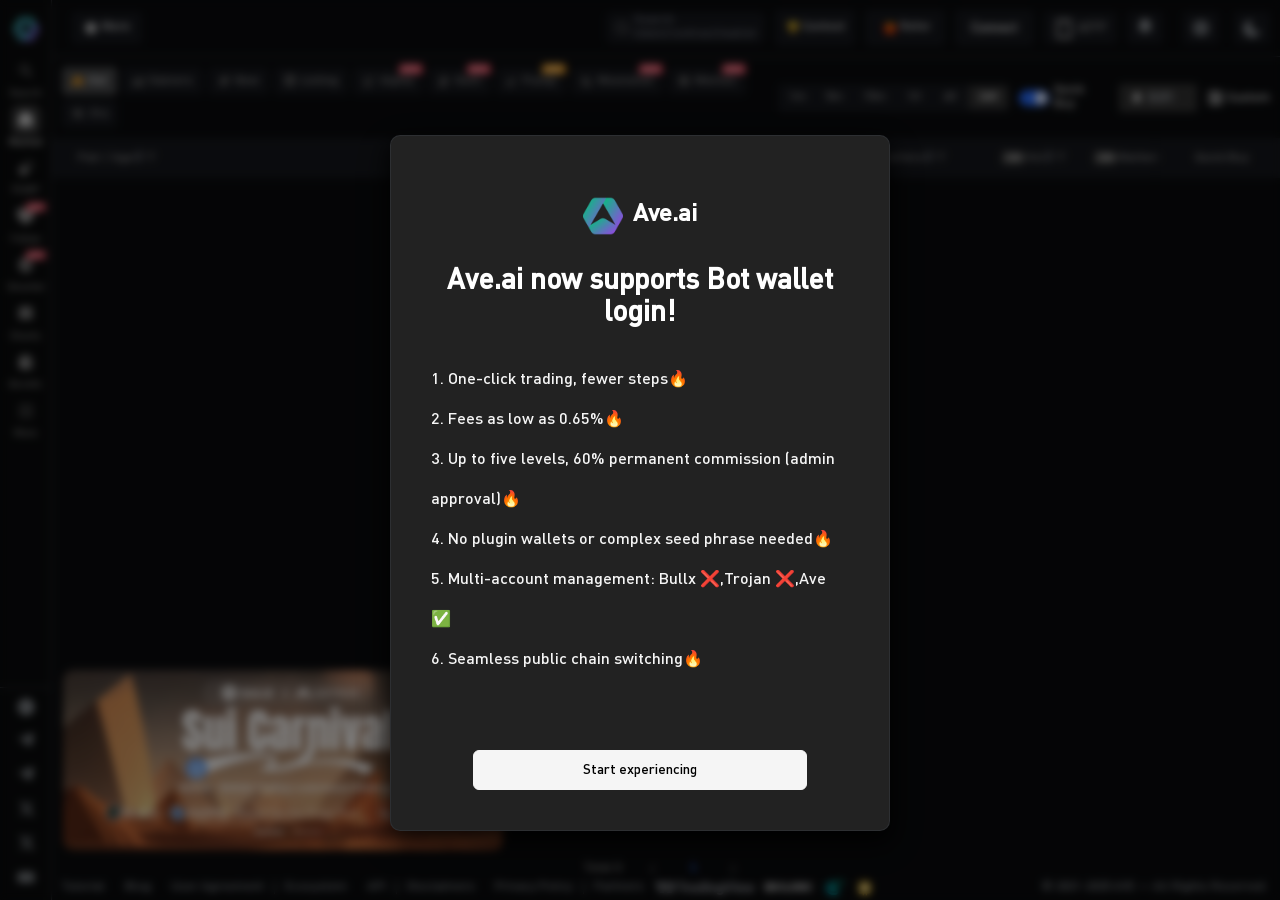
==== commit 8b7fc549: "deploy" ====
--- a/chart/index.html
+++ b/chart/index.html
@@ -30,7 +30,7 @@
         script.src = d + `charting_library/charting_library.standalone.js`
         document.getElementsByTagName('head')[0].appendChild(script)
       }
-      addScriptJs()</script><link href="/static/css/ApiKey-f71cff67.f6a6a6fc.css" rel="prefetch"><link href="/static/css/Balance-31ecd969.8574e0fb.css" rel="prefetch"><link href="/static/css/Chart-31ecd969.9b517720.css" rel="prefetch"><link href="/static/css/Check-31ecd969.ca6d38ed.css" rel="prefetch"><link href="/static/css/Download-31ecd969.d655e972.css" rel="prefetch"><link href="/static/css/Fav-31ecd969.df175f1f.css" rel="prefetch"><link href="/static/css/Index-f71cff67.aff0faec.css" rel="prefetch"><link href="/static/css/Kline-f71cff67.3279a325.css" rel="prefetch"><link href="/static/css/MEME-f71cff67.169c495d.css" rel="prefetch"><link href="/static/css/OfficialVerification-f71cff67.b5f4f597.css" rel="prefetch"><link href="/static/css/Pump-f71cff67.d8f0c619.css" rel="prefetch"><link href="/static/css/Rank-f71cff67.cad4feda.css" rel="prefetch"><link href="/static/css/Referral-f71cff67.62ad5eef.css" rel="prefetch"><link href="/static/css/Smart-f71cff67.862e5455.css" rel="prefetch"><link href="/static/css/Token-253ae210.98a811a6.css" rel="prefetch"><link href="/static/css/Token-6a2c624d.b405134b.css" rel="prefetch"><link href="/static/css/Token-ca272850.81a2eaed.css" rel="prefetch"><link href="/static/css/Token-f71cff67.83a2db01.css" rel="prefetch"><link href="/static/css/chunk-313e67f0.9e0c891a.css" rel="prefetch"><link href="/static/css/default-Chart-Kline-Token-fae381cd.59e1fb63.css" rel="prefetch"><link href="/static/css/default-Index-Pump-Smart-Token-1f80e606.f6d1f37b.css" rel="prefetch"><link href="/static/js/ApiKey-f71cff67.9b27ba5e.js" rel="prefetch"><link href="/static/js/Balance-31ecd969.54d07d09.js" rel="prefetch"><link href="/static/js/Chart-31ecd969.bcd09a35.js" rel="prefetch"><link href="/static/js/Check-31ecd969.a8b0270d.js" rel="prefetch"><link href="/static/js/Download-31ecd969.1af049be.js" rel="prefetch"><link href="/static/js/Fav-31ecd969.8c2e20a4.js" rel="prefetch"><link href="/static/js/Index-f71cff67.40a2c80a.js" rel="prefetch"><link href="/static/js/Kline-f71cff67.85101a86.js" rel="prefetch"><link href="/static/js/Lost-2a317ca3.6b4f5b5e.js" rel="prefetch"><link href="/static/js/MEME-f71cff67.b7353535.js" rel="prefetch"><link href="/static/js/OfficialVerification-f71cff67.12b675d7.js" rel="prefetch"><link href="/static/js/Pump-f71cff67.c8ce07bb.js" rel="prefetch"><link href="/static/js/Rank-f71cff67.64579833.js" rel="prefetch"><link href="/static/js/Referral-f71cff67.8b9e1c61.js" rel="prefetch"><link href="/static/js/Smart-f71cff67.42c77448.js" rel="prefetch"><link href="/static/js/Token-253ae210.d4e53d0c.js" rel="prefetch"><link href="/static/js/Token-6a2c624d.1f3fbaf9.js" rel="prefetch"><link href="/static/js/Token-ca272850.ac34aadf.js" rel="prefetch"><link href="/static/js/Token-f71cff67.dd8d7a97.js" rel="prefetch"><link href="/static/js/chunk-2d0cc9a7.c0bc3913.js" rel="prefetch"><link href="/static/js/chunk-313e67f0.89bc48fd.js" rel="prefetch"><link href="/static/js/chunk-6cbceefd.85ee61a6.js" rel="prefetch"><link href="/static/js/chunk-74b7f1fb.74ce1070.js" rel="prefetch"><link href="/static/js/chunk-9b2b69e2.b11461de.js" rel="prefetch"><link href="/static/js/chunk-edfaba38.89b61117.js" rel="prefetch"><link href="/static/js/default-Chart-Index-b811f808.7ee80feb.js" rel="prefetch"><link href="/static/js/default-Chart-Kline-Token-fae381cd.e6888c4f.js" rel="prefetch"><link href="/static/js/default-Fav-Index-Smart-496b6970.b0edd041.js" rel="prefetch"><link href="/static/js/default-Fav-MEME-Smart-31ecd969.2071f14b.js" rel="prefetch"><link href="/static/js/default-Fav-Smart-1dd7a80e.f1f69756.js" rel="prefetch"><link href="/static/js/default-Index-Pump-Smart-Token-1f80e606.a0faf490.js" rel="prefetch"><link href="/static/js/vendors-Index-Pump-Smart-Token-25cb2edc.31797273.js" rel="prefetch"><link href="/static/css/app-06837ae4.83f17b7a.css" rel="preload" as="style"><link href="/static/css/app-3d9b8e9e.7c442208.css" rel="preload" as="style"><link href="/static/css/app-cfbf0a2e.84827f6a.css" rel="preload" as="style"><link href="/static/css/app-ec8c427e.36410397.css" rel="preload" as="style"><link href="/static/css/app-f71cff67.c7cbe7be.css" rel="preload" as="style"><link href="/static/js/app-06837ae4.c202cf4c.js" rel="preload" as="script"><link href="/static/js/app-0b7a60cc.bbd5a102.js" rel="preload" as="script"><link href="/static/js/app-167fad9f.987aedea.js" rel="preload" as="script"><link href="/static/js/app-16d3814e.a69a63ac.js" rel="preload" as="script"><link href="/static/js/app-1c3a2c3f.13efee43.js" rel="preload" as="script"><link href="/static/js/app-1f20a385.86fd9fc6.js" rel="preload" as="script"><link href="/static/js/app-203e0718.4dd9b310.js" rel="preload" as="script"><link href="/static/js/app-2a42e354.86c8ec21.js" rel="preload" as="script"><link href="/static/js/app-33c8e8fb.51b4e53e.js" rel="preload" as="script"><link href="/static/js/app-33e35537.6e52009a.js" rel="preload" as="script"><link href="/static/js/app-3d9b8e9e.aeff93b7.js" rel="preload" as="script"><link href="/static/js/app-4939e289.46a368bb.js" rel="preload" as="script"><link href="/static/js/app-5866a18b.185aba30.js" rel="preload" as="script"><link href="/static/js/app-60b88c48.baa1f2b9.js" rel="preload" as="script"><link href="/static/js/app-6484b8ce.3e8ced4d.js" rel="preload" as="script"><link href="/static/js/app-72f93981.a99af60a.js" rel="preload" as="script"><link href="/static/js/app-748942c6.d02a2d73.js" rel="preload" as="script"><link href="/static/js/app-84f69768.570b5833.js" rel="preload" as="script"><link href="/static/js/app-9187ef67.09d52418.js" rel="preload" as="script"><link href="/static/js/app-9af05477.d6e84521.js" rel="preload" as="script"><link href="/static/js/app-9ff03e93.23e13747.js" rel="preload" as="script"><link href="/static/js/app-a97bfcba.f9651965.js" rel="preload" as="script"><link href="/static/js/app-aeb57120.7589cca9.js" rel="preload" as="script"><link href="/static/js/app-b5906859.4a71c738.js" rel="preload" as="script"><link href="/static/js/app-cfbf0a2e.a9817bb3.js" rel="preload" as="script"><link href="/static/js/app-db300d2f.0b96005f.js" rel="preload" as="script"><link href="/static/js/app-ec8c427e.ebf14cf0.js" rel="preload" as="script"><link href="/static/js/app-f71cff67.5c8a6f4e.js" rel="preload" as="script"><link href="/static/js/app-f9ca8911.000011ae.js" rel="preload" as="script"><link href="/static/js/app-fa9d841c.214b9db4.js" rel="preload" as="script"><link href="/static/js/runtime.882e32d2.js" rel="preload" as="script"><link href="/static/css/app-ec8c427e.36410397.css" rel="stylesheet"><link href="/static/css/app-cfbf0a2e.84827f6a.css" rel="stylesheet"><link href="/static/css/app-06837ae4.83f17b7a.css" rel="stylesheet"><link href="/static/css/app-f71cff67.c7cbe7be.css" rel="stylesheet"><link href="/static/css/app-3d9b8e9e.7c442208.css" rel="stylesheet"><link rel="icon" type="image/png" sizes="32x32" href="/img/icons/favicon-32x32.png"><link rel="icon" type="image/png" sizes="16x16" href="/img/icons/favicon-16x16.png"><link rel="manifest" href="/manifest.json"><meta name="theme-color" content="#131722"><meta name="apple-mobile-web-app-capable" content="yes"><meta name="apple-mobile-web-app-status-bar-style" content="default"><meta name="apple-mobile-web-app-title" content="Ave"><link rel="apple-touch-icon" href="/img/icons/apple-touch-icon-152x152.png"><link rel="mask-icon" href="/img/icons/safari-pinned-tab.svg" color="#131722"><meta name="msapplication-TileImage" content="/img/icons/msapplication-icon-144x144.png"><meta name="msapplication-TileColor" content="#000000"></head><body><noscript><strong>We're sorry but avedex doesn't work properly without JavaScript enabled. Please enable it to continue.</strong></noscript><div id="app"></div><script>window.dataLayer = window.dataLayer || [];
+      addScriptJs()</script><link href="/static/css/ApiKey-f71cff67.f6a6a6fc.css" rel="prefetch"><link href="/static/css/Balance-31ecd969.8574e0fb.css" rel="prefetch"><link href="/static/css/Chart-31ecd969.9b517720.css" rel="prefetch"><link href="/static/css/Check-31ecd969.ca6d38ed.css" rel="prefetch"><link href="/static/css/Download-31ecd969.d655e972.css" rel="prefetch"><link href="/static/css/Fav-31ecd969.df175f1f.css" rel="prefetch"><link href="/static/css/Index-f71cff67.aff0faec.css" rel="prefetch"><link href="/static/css/Kline-f71cff67.3279a325.css" rel="prefetch"><link href="/static/css/MEME-f71cff67.169c495d.css" rel="prefetch"><link href="/static/css/OfficialVerification-f71cff67.b5f4f597.css" rel="prefetch"><link href="/static/css/Pump-f71cff67.d8f0c619.css" rel="prefetch"><link href="/static/css/Rank-f71cff67.cad4feda.css" rel="prefetch"><link href="/static/css/Referral-f71cff67.62ad5eef.css" rel="prefetch"><link href="/static/css/Smart-f71cff67.862e5455.css" rel="prefetch"><link href="/static/css/Token-253ae210.98a811a6.css" rel="prefetch"><link href="/static/css/Token-6a2c624d.b405134b.css" rel="prefetch"><link href="/static/css/Token-ca272850.81a2eaed.css" rel="prefetch"><link href="/static/css/Token-f71cff67.83a2db01.css" rel="prefetch"><link href="/static/css/chunk-313e67f0.9e0c891a.css" rel="prefetch"><link href="/static/css/default-Chart-Kline-Token-fae381cd.59e1fb63.css" rel="prefetch"><link href="/static/css/default-Index-Pump-Smart-Token-1f80e606.f6d1f37b.css" rel="prefetch"><link href="/static/js/ApiKey-f71cff67.9b27ba5e.js" rel="prefetch"><link href="/static/js/Balance-31ecd969.54d07d09.js" rel="prefetch"><link href="/static/js/Chart-31ecd969.bcd09a35.js" rel="prefetch"><link href="/static/js/Check-31ecd969.a8b0270d.js" rel="prefetch"><link href="/static/js/Download-31ecd969.1af049be.js" rel="prefetch"><link href="/static/js/Fav-31ecd969.8c2e20a4.js" rel="prefetch"><link href="/static/js/Index-f71cff67.40a2c80a.js" rel="prefetch"><link href="/static/js/Kline-f71cff67.85101a86.js" rel="prefetch"><link href="/static/js/Lost-2a317ca3.6b4f5b5e.js" rel="prefetch"><link href="/static/js/MEME-f71cff67.b7353535.js" rel="prefetch"><link href="/static/js/OfficialVerification-f71cff67.12b675d7.js" rel="prefetch"><link href="/static/js/Pump-f71cff67.c8ce07bb.js" rel="prefetch"><link href="/static/js/Rank-f71cff67.64579833.js" rel="prefetch"><link href="/static/js/Referral-f71cff67.8b9e1c61.js" rel="prefetch"><link href="/static/js/Smart-f71cff67.42c77448.js" rel="prefetch"><link href="/static/js/Token-253ae210.d4e53d0c.js" rel="prefetch"><link href="/static/js/Token-6a2c624d.1f3fbaf9.js" rel="prefetch"><link href="/static/js/Token-ca272850.ac34aadf.js" rel="prefetch"><link href="/static/js/Token-f71cff67.dd8d7a97.js" rel="prefetch"><link href="/static/js/chunk-2d0cc9a7.c0bc3913.js" rel="prefetch"><link href="/static/js/chunk-313e67f0.89bc48fd.js" rel="prefetch"><link href="/static/js/chunk-6cbceefd.85ee61a6.js" rel="prefetch"><link href="/static/js/chunk-74b7f1fb.74ce1070.js" rel="prefetch"><link href="/static/js/chunk-9b2b69e2.b11461de.js" rel="prefetch"><link href="/static/js/chunk-edfaba38.89b61117.js" rel="prefetch"><link href="/static/js/default-Chart-Index-b811f808.7ee80feb.js" rel="prefetch"><link href="/static/js/default-Chart-Kline-Token-fae381cd.e6888c4f.js" rel="prefetch"><link href="/static/js/default-Fav-Index-Smart-496b6970.b0edd041.js" rel="prefetch"><link href="/static/js/default-Fav-MEME-Smart-31ecd969.2071f14b.js" rel="prefetch"><link href="/static/js/default-Fav-Smart-1dd7a80e.f1f69756.js" rel="prefetch"><link href="/static/js/default-Index-Pump-Smart-Token-1f80e606.a0faf490.js" rel="prefetch"><link href="/static/js/vendors-Index-Pump-Smart-Token-25cb2edc.31797273.js" rel="prefetch"><link href="/static/css/app-06837ae4.83f17b7a.css" rel="preload" as="style"><link href="/static/css/app-3d9b8e9e.7c442208.css" rel="preload" as="style"><link href="/static/css/app-cfbf0a2e.84827f6a.css" rel="preload" as="style"><link href="/static/css/app-ec8c427e.36410397.css" rel="preload" as="style"><link href="/static/css/app-f71cff67.c7cbe7be.css" rel="preload" as="style"><link href="/static/js/app-06837ae4.388bcd48.js" rel="preload" as="script"><link href="/static/js/app-0b7a60cc.bbd5a102.js" rel="preload" as="script"><link href="/static/js/app-167fad9f.987aedea.js" rel="preload" as="script"><link href="/static/js/app-16d3814e.a69a63ac.js" rel="preload" as="script"><link href="/static/js/app-1c3a2c3f.13efee43.js" rel="preload" as="script"><link href="/static/js/app-1f20a385.86fd9fc6.js" rel="preload" as="script"><link href="/static/js/app-203e0718.4dd9b310.js" rel="preload" as="script"><link href="/static/js/app-2a42e354.86c8ec21.js" rel="preload" as="script"><link href="/static/js/app-33c8e8fb.51b4e53e.js" rel="preload" as="script"><link href="/static/js/app-33e35537.6e52009a.js" rel="preload" as="script"><link href="/static/js/app-3d9b8e9e.aeff93b7.js" rel="preload" as="script"><link href="/static/js/app-4939e289.46a368bb.js" rel="preload" as="script"><link href="/static/js/app-5866a18b.185aba30.js" rel="preload" as="script"><link href="/static/js/app-60b88c48.baa1f2b9.js" rel="preload" as="script"><link href="/static/js/app-6484b8ce.3e8ced4d.js" rel="preload" as="script"><link href="/static/js/app-72f93981.a99af60a.js" rel="preload" as="script"><link href="/static/js/app-748942c6.d02a2d73.js" rel="preload" as="script"><link href="/static/js/app-84f69768.570b5833.js" rel="preload" as="script"><link href="/static/js/app-9187ef67.09d52418.js" rel="preload" as="script"><link href="/static/js/app-9af05477.d6e84521.js" rel="preload" as="script"><link href="/static/js/app-9ff03e93.23e13747.js" rel="preload" as="script"><link href="/static/js/app-a97bfcba.f9651965.js" rel="preload" as="script"><link href="/static/js/app-aeb57120.7589cca9.js" rel="preload" as="script"><link href="/static/js/app-b5906859.4a71c738.js" rel="preload" as="script"><link href="/static/js/app-cfbf0a2e.a9817bb3.js" rel="preload" as="script"><link href="/static/js/app-db300d2f.0b96005f.js" rel="preload" as="script"><link href="/static/js/app-ec8c427e.ebf14cf0.js" rel="preload" as="script"><link href="/static/js/app-f71cff67.5c8a6f4e.js" rel="preload" as="script"><link href="/static/js/app-f9ca8911.000011ae.js" rel="preload" as="script"><link href="/static/js/app-fa9d841c.214b9db4.js" rel="preload" as="script"><link href="/static/js/runtime.882e32d2.js" rel="preload" as="script"><link href="/static/css/app-ec8c427e.36410397.css" rel="stylesheet"><link href="/static/css/app-cfbf0a2e.84827f6a.css" rel="stylesheet"><link href="/static/css/app-06837ae4.83f17b7a.css" rel="stylesheet"><link href="/static/css/app-f71cff67.c7cbe7be.css" rel="stylesheet"><link href="/static/css/app-3d9b8e9e.7c442208.css" rel="stylesheet"><link rel="icon" type="image/png" sizes="32x32" href="/img/icons/favicon-32x32.png"><link rel="icon" type="image/png" sizes="16x16" href="/img/icons/favicon-16x16.png"><link rel="manifest" href="/manifest.json"><meta name="theme-color" content="#131722"><meta name="apple-mobile-web-app-capable" content="yes"><meta name="apple-mobile-web-app-status-bar-style" content="default"><meta name="apple-mobile-web-app-title" content="Ave"><link rel="apple-touch-icon" href="/img/icons/apple-touch-icon-152x152.png"><link rel="mask-icon" href="/img/icons/safari-pinned-tab.svg" color="#131722"><meta name="msapplication-TileImage" content="/img/icons/msapplication-icon-144x144.png"><meta name="msapplication-TileColor" content="#000000"></head><body><noscript><strong>We're sorry but avedex doesn't work properly without JavaScript enabled. Please enable it to continue.</strong></noscript><div id="app"></div><script>window.dataLayer = window.dataLayer || [];
       function gtag(){dataLayer.push(arguments);}
       gtag('js', new Date());
 
@@ -46,4 +46,4 @@
       //   script.defer = true
       //   script.src = 'https://unpkg.com/@maple-tech/red-packet-sdk/dist/index.iife.js'
       //   document.body.appendChild(script)
-      // })()</script><script src="/static/js/runtime.882e32d2.js"></script><script src="/static/js/app-748942c6.d02a2d73.js"></script><script src="/static/js/app-60b88c48.baa1f2b9.js"></script><script src="/static/js/app-fa9d841c.214b9db4.js"></script><script src="/static/js/app-9af05477.d6e84521.js"></script><script src="/static/js/app-84f69768.570b5833.js"></script><script src="/static/js/app-9ff03e93.23e13747.js"></script><script src="/static/js/app-167fad9f.987aedea.js"></script><script src="/static/js/app-2a42e354.86c8ec21.js"></script><script src="/static/js/app-b5906859.4a71c738.js"></script><script src="/static/js/app-72f93981.a99af60a.js"></script><script src="/static/js/app-33c8e8fb.51b4e53e.js"></script><script src="/static/js/app-db300d2f.0b96005f.js"></script><script src="/static/js/app-9187ef67.09d52418.js"></script><script src="/static/js/app-4939e289.46a368bb.js"></script><script src="/static/js/app-16d3814e.a69a63ac.js"></script><script src="/static/js/app-aeb57120.7589cca9.js"></script><script src="/static/js/app-6484b8ce.3e8ced4d.js"></script><script src="/static/js/app-0b7a60cc.bbd5a102.js"></script><script src="/static/js/app-203e0718.4dd9b310.js"></script><script src="/static/js/app-1f20a385.86fd9fc6.js"></script><script src="/static/js/app-5866a18b.185aba30.js"></script><script src="/static/js/app-f9ca8911.000011ae.js"></script><script src="/static/js/app-ec8c427e.ebf14cf0.js"></script><script src="/static/js/app-1c3a2c3f.13efee43.js"></script><script src="/static/js/app-cfbf0a2e.a9817bb3.js"></script><script src="/static/js/app-33e35537.6e52009a.js"></script><script src="/static/js/app-06837ae4.c202cf4c.js"></script><script src="/static/js/app-f71cff67.5c8a6f4e.js"></script><script src="/static/js/app-a97bfcba.f9651965.js"></script><script src="/static/js/app-3d9b8e9e.aeff93b7.js"></script></body></html>+      // })()</script><script src="/static/js/runtime.882e32d2.js"></script><script src="/static/js/app-748942c6.d02a2d73.js"></script><script src="/static/js/app-60b88c48.baa1f2b9.js"></script><script src="/static/js/app-fa9d841c.214b9db4.js"></script><script src="/static/js/app-9af05477.d6e84521.js"></script><script src="/static/js/app-84f69768.570b5833.js"></script><script src="/static/js/app-9ff03e93.23e13747.js"></script><script src="/static/js/app-167fad9f.987aedea.js"></script><script src="/static/js/app-2a42e354.86c8ec21.js"></script><script src="/static/js/app-b5906859.4a71c738.js"></script><script src="/static/js/app-72f93981.a99af60a.js"></script><script src="/static/js/app-33c8e8fb.51b4e53e.js"></script><script src="/static/js/app-db300d2f.0b96005f.js"></script><script src="/static/js/app-9187ef67.09d52418.js"></script><script src="/static/js/app-4939e289.46a368bb.js"></script><script src="/static/js/app-16d3814e.a69a63ac.js"></script><script src="/static/js/app-aeb57120.7589cca9.js"></script><script src="/static/js/app-6484b8ce.3e8ced4d.js"></script><script src="/static/js/app-0b7a60cc.bbd5a102.js"></script><script src="/static/js/app-203e0718.4dd9b310.js"></script><script src="/static/js/app-1f20a385.86fd9fc6.js"></script><script src="/static/js/app-5866a18b.185aba30.js"></script><script src="/static/js/app-f9ca8911.000011ae.js"></script><script src="/static/js/app-ec8c427e.ebf14cf0.js"></script><script src="/static/js/app-1c3a2c3f.13efee43.js"></script><script src="/static/js/app-cfbf0a2e.a9817bb3.js"></script><script src="/static/js/app-33e35537.6e52009a.js"></script><script src="/static/js/app-06837ae4.388bcd48.js"></script><script src="/static/js/app-f71cff67.5c8a6f4e.js"></script><script src="/static/js/app-a97bfcba.f9651965.js"></script><script src="/static/js/app-3d9b8e9e.aeff93b7.js"></script></body></html>
